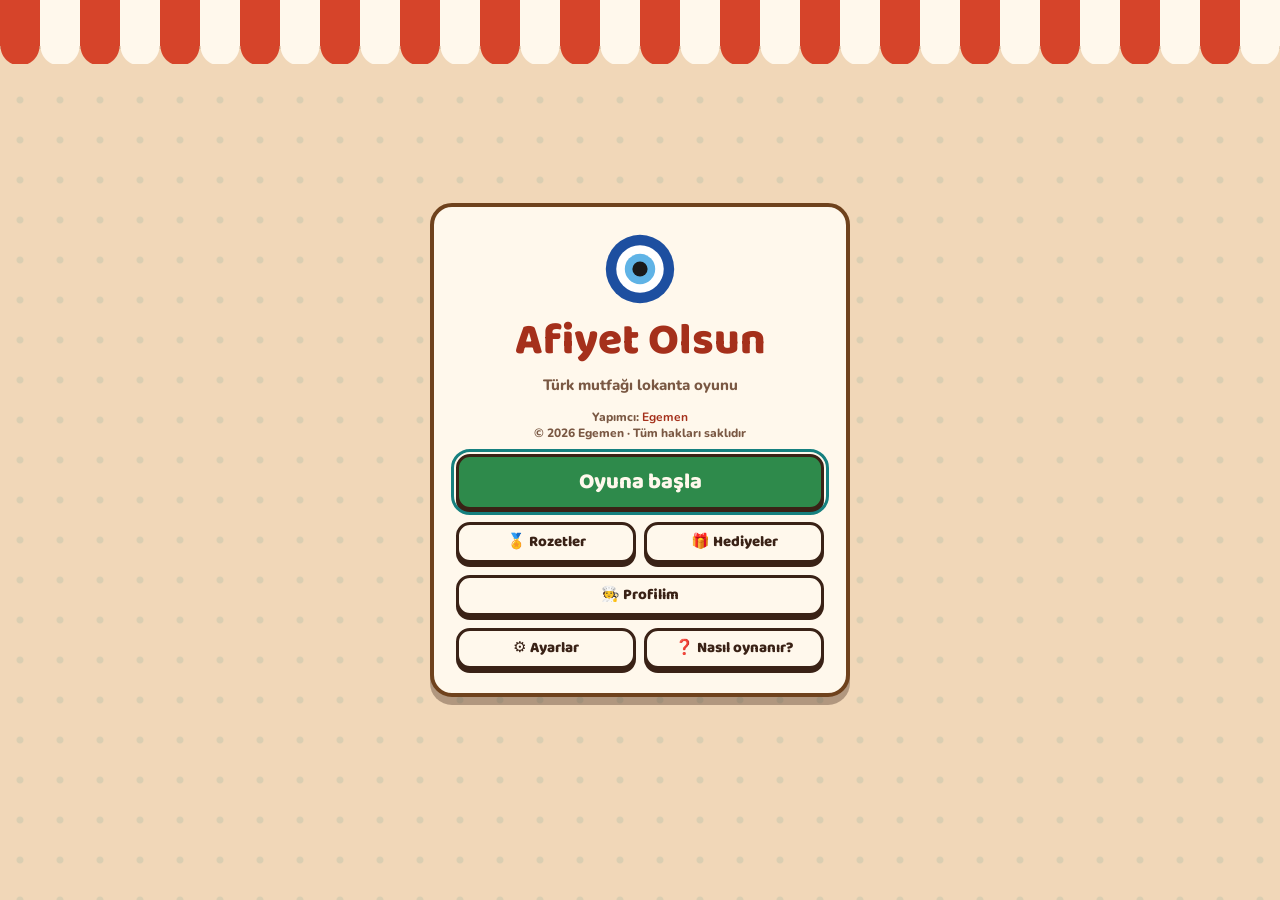
==== index.html @ ca268167 "Balık önce ızgarada, gerçekçi kurye süresi, fişte konan malzemenin üstü çizili, cama vuran yağmur - " ====
<!doctype html>
<html lang="tr"><head><meta charset="utf-8">
<meta name="viewport" content="width=device-width,initial-scale=1,viewport-fit=cover">
<meta name="theme-color" content="#6f421d">
<meta name="apple-mobile-web-app-capable" content="yes">
<meta name="mobile-web-app-capable" content="yes">
<meta name="apple-mobile-web-app-title" content="Afiyet Olsun">
<meta name="apple-mobile-web-app-status-bar-style" content="black-translucent">
<meta name="format-detection" content="telephone=no">
<link rel="manifest" href="manifest.webmanifest">
<link rel="icon" href="icon-192.png">
<link rel="apple-touch-icon" href="icon-512.png">
<script>if ('serviceWorker' in navigator && location.protocol === 'https:') addEventListener('load', () => navigator.serviceWorker.register('sw.js').catch(() => {}));</script>
<title>Afiyet Olsun</title>
<!-- Afiyet Olsun © 2026 Egemen (GitHub: MaelStoorm). Tüm hakları saklıdır. İzinsiz kopyalanamaz, değiştirilemez, yayınlanamaz. -->
<meta name="author" content="Egemen (MaelStoorm)">
<meta name="copyright" content="© 2026 Egemen (MaelStoorm). Tüm hakları saklıdır.">
<link rel="preconnect" href="https://fonts.googleapis.com">
<link rel="preconnect" href="https://fonts.gstatic.com" crossorigin>
<link href="https://fonts.googleapis.com/css2?family=Baloo+2:wght@600;700;800&family=Nunito:wght@600;700;800&display=swap" rel="stylesheet">
<style>
/* Layout: one shop column. HUD strip on top, the active scene (dükkan, mutfak, fırın) under it, a paper slip panel below the scene. One warm world, same in light and dark. */
:root{
  --bg:#f1d7b8;
  --paper:#fff8ec;
  --ink:#3a2216;
  --ink-soft:#7a5843;
  --tomato:#d6442a;
  --tomato-dark:#a5301b;
  --cini:#16807f;
  --cini-soft:#d6ecea;
  --wood:#a86a37;
  --wood-dark:#6f421d;
  --gold:#f2b134;
  --good:#2e8a4b;
  --line:#e6ceae;
  --display:"Baloo 2","Trebuchet MS",system-ui,sans-serif;
  --body:"Nunito",system-ui,-apple-system,"Segoe UI",sans-serif;
  color-scheme:light;
  --sat:env(safe-area-inset-top,0px);--sar:env(safe-area-inset-right,0px);--sab:env(safe-area-inset-bottom,0px);--sal:env(safe-area-inset-left,0px);
  --ih:calc(100vh - max(0px,var(--sab) - 6px) - max(0px,var(--sat) - 6px));
}
@supports (height:100dvh){:root{--ih:calc(100dvh - max(0px,var(--sab) - 6px) - max(0px,var(--sat) - 6px))}}
html,body{min-height:100%}
body{box-sizing:border-box;margin:0}
html{-webkit-text-size-adjust:100%;text-size-adjust:100%;touch-action:manipulation}
body{-webkit-tap-highlight-color:transparent;-webkit-user-select:none;user-select:none;-webkit-touch-callout:none;overscroll-behavior:none}
input,textarea{-webkit-user-select:text;user-select:text}
[hidden]{display:none!important}
body{
  background:var(--bg);
  background-image:radial-gradient(circle at 20px 20px, rgba(22,128,127,.10) 3px, transparent 4px);
  background-size:40px 40px;
  color:var(--ink);font-family:var(--body);font-size:15px;line-height:1.45;
  padding:max(14px,var(--sat)) max(16px,var(--sar)) max(32px,var(--sab)) max(16px,var(--sal));
}
.game{max-width:980px;margin:0 auto;display:flex;flex-direction:column;gap:12px}
button{font:inherit;color:inherit;cursor:pointer}
button:focus-visible{outline:3px solid var(--cini);outline-offset:2px}

/* HUD */
.hud{display:flex;flex-wrap:wrap;align-items:center;justify-content:space-between;gap:10px}
.brand{display:flex;align-items:center;gap:10px}
.brand svg{width:40px;height:40px;flex:none}
.brand h1{font-family:var(--display);font-weight:800;font-size:28px;line-height:1;margin:0;color:var(--tomato-dark);letter-spacing:.2px}
.brand small{display:block;font-size:12px;color:var(--ink-soft);font-weight:700;letter-spacing:.06em;text-transform:uppercase}
.stats{display:flex;flex-wrap:wrap;gap:8px}
.chip{background:var(--paper);border:2px solid var(--line);border-radius:999px;padding:4px 12px;font-weight:800;font-variant-numeric:tabular-nums;display:flex;gap:6px;align-items:baseline}
.chip span{font-size:11px;text-transform:uppercase;letter-spacing:.06em;color:var(--ink-soft)}
.chip.money b{color:var(--good)}
.chip.mute{cursor:pointer}
.chip.pat{align-items:center}
.chip.pat.off{visibility:hidden}
.chip.mute.off b{opacity:.35;text-decoration:line-through}
.pat-bar{display:inline-block;width:72px;height:12px;border-radius:99px;background:#ead7bd;border:2px solid var(--ink);overflow:hidden}
.pat-bar i{display:block;height:100%;width:100%;background:var(--good);transition:width .2s linear}
.chip.pat b{font-size:15px;line-height:1;display:flex;align-items:center}
.chip.pat b svg{width:22px;height:22px;display:block;filter:drop-shadow(0 1px 1px rgba(0,0,0,.25))}
.chip.pat.eta i.pat-bar{display:none}
.chip.pat.low{animation:shake .4s 2}
.decor-prev{width:100%;max-width:560px;aspect-ratio:16/9;display:block;border-radius:14px;border:3px solid var(--wood-dark);margin:0 auto 10px}
.upg.using{border-color:var(--cini);background:var(--cini-soft)}
.upg.using em{font-style:normal;color:var(--cini);font-weight:800}
.upg.trying{border-color:#e3a23b;background:#fff4d9}
.upg .acts{display:flex;gap:6px;flex-wrap:wrap}
.upg .acts .btn{font-size:14px;padding:7px 10px}
.decor-try{display:flex;flex-wrap:wrap;gap:8px;align-items:center;justify-content:center;max-width:560px;margin:-2px auto 12px;font-weight:800;text-align:center}
.decor-try[hidden]{display:none}
.decor-try .btn{font-size:15px;padding:8px 14px}
.decor-try span{flex-basis:100%}

/* Stage */
.stage{position:relative;width:100%;aspect-ratio:16/9;border-radius:18px;overflow:hidden;border:4px solid var(--wood-dark);background:#f4dcbc;box-shadow:0 6px 0 rgba(111,66,29,.25)}
.stage canvas{display:block;width:100%;height:100%}
.stage-wrap{position:relative}
.bubble{position:absolute;right:3%;top:12%;width:42%;background:var(--paper);border:3px solid var(--ink);border-radius:20px;padding:12px 16px;box-shadow:0 4px 0 rgba(58,34,22,.25)}
.bubble::before{content:"";position:absolute;left:-15px;top:38px;border:12px solid transparent;border-right-color:var(--ink);border-left:0}
.bubble::after{content:"";position:absolute;left:-10px;top:40px;border:10px solid transparent;border-right-color:var(--paper);border-left:0}
.bubble b{display:block;font-family:var(--display);font-size:14px;color:var(--cini);line-height:1.1}
.bubble p{margin:2px 0 0;font-size:clamp(14px,2vw,19px);font-weight:800;line-height:1.3;text-wrap:balance}
.bubble.pop{animation:pop .35s cubic-bezier(.2,1.6,.4,1)}
@keyframes pop{from{transform:scale(.6);opacity:0}to{transform:scale(1);opacity:1}}
.float{position:absolute;left:50%;top:48%;font-family:var(--display);font-weight:800;font-size:clamp(22px,4vw,40px);color:var(--good);text-shadow:0 2px 0 #fff;animation:rise 1.4s ease-out forwards;pointer-events:none}
@keyframes rise{from{transform:translate(-50%,0);opacity:1}to{transform:translate(-50%,-90px);opacity:0}}

/* Paper panel under a scene */
.panel{background:var(--paper);border:2px solid var(--line);border-radius:16px;padding:14px 16px;display:flex;flex-wrap:wrap;align-items:center;gap:12px 18px}
.panel p{margin:0;flex:1 1 260px;min-width:0;color:var(--ink-soft);font-weight:700}
.panel p strong{color:var(--ink)}
.btn{border:0;border-radius:14px;padding:12px 20px;font-family:var(--display);font-weight:800;font-size:18px;line-height:1;background:var(--paper);border:3px solid var(--ink);box-shadow:0 4px 0 var(--ink);transition:transform .08s}
.btn:active{transform:translateY(3px);box-shadow:0 1px 0 var(--ink)}
.btn.primary{background:var(--tomato);color:#fff8ec}
.btn.go{background:var(--good);color:#fff8ec}
.btn[disabled]{opacity:.45;cursor:default}
.btn.big{font-size:22px;padding:14px 26px}
.result{display:flex;flex-wrap:wrap;align-items:center;gap:10px 22px;flex:1 1 auto}
.stars{font-size:30px;letter-spacing:2px;color:var(--gold);text-shadow:0 2px 0 var(--wood-dark);line-height:1}
.stars i{font-style:normal;color:#e3cfb3;text-shadow:none}
.earn{display:flex;flex-direction:column;font-variant-numeric:tabular-nums}
.earn span{font-size:11px;text-transform:uppercase;letter-spacing:.06em;color:var(--ink-soft);font-weight:800}
.earn b{font-family:var(--display);font-size:24px;line-height:1;color:var(--good)}
.notes{margin:0;padding:0;list-style:none;flex:1 1 200px;min-width:0;font-weight:700;color:var(--ink-soft)}
.notes li::before{content:"• ";color:var(--tomato)}
.notes li.ok::before{content:"✓ ";color:var(--good)}

/* Kitchen */
.kitchen{display:grid;gap:14px;grid-template-columns:minmax(0,1fr) 300px;grid-template-areas:"board ticket" "board picker" "board actions";align-items:start}
.ticket{grid-area:ticket;background:#fffdf6;border-radius:6px;padding:12px 14px 14px;box-shadow:0 3px 0 rgba(58,34,22,.18);position:relative;transform:rotate(-1deg);border-top:8px solid var(--tomato)}
.ticket-head{display:flex;justify-content:space-between;gap:8px;font-size:12px;text-transform:uppercase;letter-spacing:.06em;color:var(--ink-soft);font-weight:800}
.ticket-dish{font-family:var(--display);font-weight:800;font-size:26px;line-height:1.1;margin:2px 0 6px}
.ticket ul{list-style:none;margin:0;padding:0;display:flex;flex-direction:column;gap:4px}
.ticket li{display:flex;justify-content:space-between;align-items:center;border-bottom:1px dashed var(--line);padding-bottom:3px;font-weight:800}
.ticket em{white-space:nowrap;font-style:normal;font-size:12px;text-transform:uppercase;letter-spacing:.06em;padding:1px 8px;border-radius:99px;background:var(--cini-soft);color:var(--cini)}
.ticket em.bol{background:var(--tomato);color:#fff8ec}
.picker{grid-area:picker;display:flex;flex-direction:column;gap:8px}
.picker h3{margin:0;font-family:var(--display);font-size:18px;line-height:1.1}
.dough-row{display:grid;grid-template-columns:repeat(3,minmax(0,1fr));gap:8px}
.bins{display:grid;grid-template-columns:repeat(auto-fill,minmax(84px,1fr));gap:8px}
.bin,.dough{background:#cfd6d8;border:3px solid #8f9ba0;border-radius:10px;padding:4px 4px 6px;display:flex;flex-direction:column;align-items:center;gap:2px;font-weight:800;font-size:13px;line-height:1.1;text-align:center;box-shadow:inset 0 -4px 0 rgba(0,0,0,.08)}
.dough{background:#f3e3c4;border-color:var(--wood)}
.bin canvas,.dough canvas{width:100%;height:auto;aspect-ratio:112/72;display:block}
.bin[aria-pressed="true"]{border-color:var(--tomato);background:#fde3d6;box-shadow:0 0 0 3px var(--tomato)}
.dough[disabled]{opacity:.4;cursor:default}
.dough small{display:block;font-size:11px;color:var(--ink-soft)}
.actions{grid-area:actions;display:flex;gap:10px;flex-wrap:wrap}
.actions .btn{flex:1 1 auto}
.board-wrap{grid-area:board;display:flex;flex-direction:column;align-items:center;gap:8px;min-width:0}
#board{width:100%;max-width:540px;aspect-ratio:1;touch-action:none;display:block;cursor:crosshair}
.hint{margin:0;text-align:center;font-weight:800;color:var(--ink-soft);min-height:1.4em}
.hint.flash{color:var(--tomato);animation:shake .35s}
@keyframes shake{25%{transform:translateX(-6px)}75%{transform:translateX(6px)}}

/* Oven */
.gauge-wrap{flex:1 1 320px;min-width:0;display:flex;flex-direction:column;gap:4px}
.gauge{position:relative;height:22px;border-radius:99px;border:3px solid var(--ink);background:linear-gradient(90deg,#f5e2b9 0 50%,#7cc576 50% 72%,#e59a3c 72% 86%,#6b3a1c 86% 100%)}
.needle{position:absolute;top:-9px;width:6px;height:34px;margin-left:-3px;background:var(--ink);border-radius:3px;left:0}
.gauge-labels{display:grid;grid-template-columns:auto minmax(0,1fr) auto;align-items:start;gap:6px;font-size:12px;line-height:1.15;font-weight:800;text-transform:uppercase;letter-spacing:.03em;color:var(--ink-soft)}
.gauge-labels span:nth-child(2){color:var(--good);text-align:center}
.gauge-labels span:nth-child(3){text-align:right}
.oven-tag{position:absolute;left:50%;top:6%;transform:translateX(-50%);background:var(--paper);border:3px solid var(--ink);border-radius:99px;padding:4px 16px;font-family:var(--display);font-weight:800;font-size:clamp(14px,2.4vw,22px);white-space:nowrap}

/* Day end */
#newDayBtn{position:sticky;bottom:8px;z-index:3}
.dayend{background:var(--paper);border:4px solid var(--wood-dark);border-radius:20px;padding:28px 22px;text-align:center;display:flex;flex-direction:column;align-items:center;gap:14px}
.dayend h2{font-family:var(--display);font-size:clamp(30px,5vw,44px);line-height:1;margin:0;color:var(--tomato-dark);text-wrap:balance}
.sum{display:grid;grid-template-columns:repeat(3,minmax(0,1fr));gap:10px;width:100%;max-width:560px}
@media (max-width:480px){.sum{grid-template-columns:repeat(2,minmax(0,1fr))}}
.sum div{border:2px dashed var(--line);border-radius:12px;padding:10px 6px}
.sum span{display:block;font-size:11px;text-transform:uppercase;letter-spacing:.06em;color:var(--ink-soft);font-weight:800}
.sum b{font-family:var(--display);font-size:26px;font-variant-numeric:tabular-nums}
.unlock{background:var(--cini-soft);color:var(--cini);font-weight:800;border-radius:12px;padding:8px 14px;margin:0}

.cut-info{margin:0;font-weight:800;color:var(--ink-soft)}
.cut-info b{font-family:var(--display);font-size:30px;color:var(--ink);display:block;line-height:1.1}
#cutC{width:100%;max-width:540px;aspect-ratio:1;touch-action:none;display:block;cursor:crosshair}
.ticket .quote{font-weight:800;font-style:italic;margin:0;color:var(--ink)}
.ticket .tag{display:inline-block;margin-top:6px;font-size:12px;font-weight:800;text-transform:uppercase;letter-spacing:.06em;color:var(--tomato-dark)}
.ticket .half{font-size:11px;color:var(--ink-soft);text-transform:uppercase;letter-spacing:.06em}
.shop-list{width:100%;max-width:640px;text-align:left}
.shop-list h3{font-family:var(--display);font-size:22px;margin:0 0 8px}
.upgrades{display:grid;grid-template-columns:repeat(auto-fill,minmax(180px,1fr));gap:10px}
.upg{background:#fffdf6;border:2px solid var(--line);border-radius:12px;padding:10px 12px;display:flex;flex-direction:column;gap:6px;text-align:left}
.upg b{font-family:var(--display);font-size:18px;line-height:1.1}
.upg span{font-size:13px;color:var(--ink-soft);font-weight:700;flex:1}
.upg .btn{font-size:15px;padding:8px 12px;align-self:flex-start}
.upg.owned{border-color:var(--good);background:#eef7ee}
.upg.owned em{font-style:normal;color:var(--good);font-weight:800}
.panel .ask{font-size:15px;padding:10px 14px}
.cost{color:var(--tomato-dark)!important}
.book-btn{align-self:flex-start}
.rep{width:100%;max-width:560px;text-align:left;display:flex;flex-direction:column;gap:4px}
.rep-head{display:flex;justify-content:space-between;font-weight:800}
.rep-head b{font-family:var(--display);font-size:22px;color:var(--good)}
.rep-bar{height:18px;border-radius:99px;background:#8f2a1f;border:3px solid var(--ink);overflow:hidden}
.rep-bar i{display:block;height:100%;width:50%;background:var(--good)}
.rep-legend{display:flex;justify-content:space-between;font-size:12px;font-weight:800;text-transform:uppercase;letter-spacing:.05em;color:var(--ink-soft)}
.rep p{margin:4px 0 0;font-weight:700}
.recipe-note{margin:0;font-weight:700;color:var(--ink-soft);font-size:14px}
.title-screen{position:fixed;inset:0;z-index:20;display:flex;align-items:center;justify-content:center;padding:16px;background:rgba(58,34,22,.6);backdrop-filter:blur(3px)}
.title-card{background:var(--paper);border:4px solid var(--wood-dark);border-radius:22px;max-width:420px;width:100%;max-height:92vh;overflow:auto;padding:24px 22px;display:flex;flex-direction:column;align-items:stretch;gap:12px;text-align:center;box-shadow:0 8px 0 rgba(58,34,22,.35)}
.title-card svg{width:76px;height:76px;margin:0 auto}
.title-card h1{font-family:var(--display);font-weight:800;font-size:44px;line-height:1;margin:0;color:var(--tomato-dark)}
.title-card .tag{margin:0;color:var(--ink-soft);font-weight:800}
.save-info{margin:0;font-weight:800;background:var(--cini-soft);color:var(--cini);border-radius:12px;padding:8px 12px}
.confirm{margin:0;font-weight:800;color:var(--tomato-dark);display:flex;flex-direction:column;gap:8px}
.confirm div{display:flex;gap:8px}.confirm .btn{flex:1}
.help{text-align:left;margin:0;padding-left:20px;font-weight:700;color:var(--ink-soft);display:flex;flex-direction:column;gap:6px}
.help b{color:var(--ink)}
.toast{position:fixed;left:50%;bottom:22px;transform:translateX(-50%);z-index:30;pointer-events:none;background:var(--ink);color:#fff8ec;font-weight:800;border-radius:99px;padding:10px 18px;box-shadow:0 4px 0 rgba(0,0,0,.2);animation:pop .3s}
.day-banner{position:fixed;inset:0;z-index:25;display:flex;flex-direction:column;align-items:center;justify-content:center;gap:8px;background:rgba(241,215,184,.92);text-align:center;padding:16px;animation:fadeout 1.9s forwards;cursor:pointer}
.day-banner b{font-family:var(--display);font-size:clamp(46px,10vw,80px);line-height:1;color:var(--tomato-dark)}
.day-banner span{font-weight:800;font-size:18px;color:var(--ink-soft);max-width:440px}
@keyframes fadeout{0%{opacity:0}12%{opacity:1}80%{opacity:1}100%{opacity:0}}
.coach-ring{position:fixed;z-index:15;border:4px solid var(--gold);border-radius:16px;box-shadow:0 0 0 4px rgba(58,34,22,.5),0 0 22px 6px rgba(242,193,78,.8);pointer-events:none;animation:ring 1.1s ease-in-out infinite;transition:all .2s}
@keyframes ring{50%{transform:scale(1.04)}}
.coach{position:fixed;z-index:16;left:50%;transform:translateX(-50%);width:min(440px,calc(100% - 32px));background:var(--paper);border:3px solid var(--ink);border-radius:18px;padding:12px 14px;box-shadow:0 5px 0 rgba(58,34,22,.3);display:flex;gap:12px;align-items:flex-start}
.coach .who{flex:none;width:44px;height:44px;border-radius:50%;background:var(--cini);color:#fff;display:grid;place-items:center;font-family:var(--display);font-weight:800;font-size:22px}
.coach p{margin:0 0 8px;font-weight:800;line-height:1.35}
.coach .row{display:flex;gap:8px;justify-content:flex-end}
.coach .btn{font-size:14px;padding:8px 12px}
.ovl{position:fixed;inset:0;z-index:22;display:flex;align-items:center;justify-content:center;padding:16px;background:rgba(58,34,22,.6)}
.ovl-card,.title-card,.morning,.panel{box-sizing:border-box}
.ovl-card{background:var(--paper);border:4px solid var(--wood-dark);border-radius:20px;max-width:520px;width:100%;max-height:90vh;overflow:auto;padding:20px;display:flex;flex-direction:column;gap:12px;text-align:center}
.ovl-card h2{font-family:var(--display);font-size:30px;line-height:1;margin:0;color:var(--tomato-dark)}
.ovl-card p{margin:0;font-weight:700;color:var(--ink-soft)}
.drinks{display:grid;grid-template-columns:repeat(4,minmax(0,1fr));gap:8px}
@media (max-width:420px){.drinks{grid-template-columns:repeat(2,minmax(0,1fr))}}
.drink{background:#e8f1f2;border:3px solid #8f9ba0;border-radius:12px;padding:6px 4px 8px;font-weight:800;display:flex;flex-direction:column;align-items:center;gap:2px}
.drink canvas{width:100%;height:auto;aspect-ratio:112/72}
.streak{display:grid;grid-template-columns:repeat(7,minmax(0,1fr));gap:6px}
.streak div{border:2px dashed var(--line);border-radius:10px;padding:6px 2px;font-weight:800;font-size:12px;color:var(--ink-soft);display:flex;flex-direction:column;gap:2px}
.streak div b{font-family:var(--display);font-size:14px;color:var(--ink);white-space:nowrap}
@media (max-width:420px){.streak{gap:3px}.streak div{font-size:10px;padding:5px 1px}.streak div b{font-size:12px}}
.streak div.got{background:#eef7ee;border:2px solid var(--good);color:var(--good)}
.streak div.now{background:#fff3cf;border:3px solid var(--gold);transform:scale(1.08)}
.badges{display:grid;grid-template-columns:repeat(auto-fill,minmax(130px,1fr));gap:8px;text-align:left}
.badge{border:2px solid var(--line);border-radius:12px;padding:8px 10px;display:flex;gap:8px;align-items:flex-start;background:#fffdf6}
.badge i{font-style:normal;font-size:26px;line-height:1}
.badge b{display:block;font-family:var(--display);font-size:15px;line-height:1.1}
.badge span{font-size:12px;font-weight:700;color:var(--ink-soft)}
.badge.locked{opacity:.45;filter:grayscale(1)}
.store-sec{text-align:left;display:flex;flex-direction:column;gap:8px}
.store-sec h3{font-family:var(--display);font-size:20px;margin:6px 0 0}
.store-item{display:flex;align-items:center;gap:10px;border:2px solid var(--line);border-radius:12px;padding:10px 12px;background:#fffdf6}
.store-item i{font-style:normal;font-size:28px}
.store-item div{flex:1;min-width:0}
.store-item b{display:block;font-family:var(--display);font-size:17px;line-height:1.1}
.store-item span{font-size:13px;font-weight:700;color:var(--ink-soft)}
.store-item .btn{font-size:14px;padding:8px 12px;white-space:nowrap}
.ad-box{background:#2f4a3a;color:#f6efe0;border-radius:14px;padding:26px 16px;display:flex;flex-direction:column;gap:8px;align-items:center}
.ad-box b{font-family:var(--display);font-size:24px}
.ad-count{font-family:var(--display);font-size:42px;color:var(--gold)}
.goal-line{margin:0;font-weight:800;color:var(--cini);background:var(--cini-soft);border-radius:12px;padding:8px 14px}
.title-row{display:flex;gap:8px}.title-row .btn{flex:1;font-size:15px;padding:10px 8px}
.book{position:fixed;inset:0;background:rgba(58,34,22,.55);display:flex;align-items:center;justify-content:center;padding:16px;z-index:10}
.book-card{background:var(--paper);border:4px solid var(--wood-dark);border-radius:18px;max-width:560px;width:100%;max-height:85vh;overflow:auto;padding:18px 20px;display:flex;flex-direction:column;gap:10px}
.book-card h2{font-family:var(--display);font-size:30px;line-height:1;margin:0;color:var(--tomato-dark)}
.book-card section{border-top:2px dashed var(--line);padding-top:8px}
.book-card h3{font-family:var(--display);font-size:20px;margin:0}
.book-card p{margin:2px 0;font-weight:700}
.book-card .how{color:var(--cini)}
.book-card .btn{align-self:flex-end}
@media (max-width:760px){
  .kitchen{grid-template-columns:minmax(0,1fr);grid-template-areas:"ticket" "picker" "board" "actions"}
  .ticket{transform:none}
  .ticket ul{flex-direction:row;flex-wrap:wrap;gap:6px 14px}
  .ticket li{border:0;gap:6px}
  .ticket-dish{font-size:22px}
  .bins{grid-template-columns:repeat(auto-fill,minmax(70px,1fr))}
}
@media (max-width:600px){
  .bubble{position:relative;right:auto;top:auto;width:auto;margin-top:14px}
  .bubble::before{left:40px;top:-15px;border:12px solid transparent;border-bottom-color:var(--ink);border-top:0}
  .bubble::after{left:42px;top:-10px;border:10px solid transparent;border-bottom-color:var(--paper);border-top:0}
  .brand h1{font-size:24px}
  .btn{font-size:16px;padding:11px 16px}
  .btn.big{font-size:19px}
}

/* Giriş ekranı */
.title-screen{background:var(--bg);background-image:radial-gradient(circle at 20px 20px, rgba(22,128,127,.10) 3px, transparent 4px);background-size:40px 40px;backdrop-filter:none;overflow:hidden}
.title-screen.over{background-color:rgba(58,34,22,.6);background-image:none;backdrop-filter:blur(3px)}
.title-screen.over .awning,.title-screen.over .floaty{display:none}
.awning{position:absolute;top:0;left:0;right:0;height:46px;background:repeating-linear-gradient(90deg,var(--tomato) 0 40px,#fff8ec 40px 80px);box-shadow:0 3px 0 rgba(58,34,22,.15)}
.awning::after{content:"";position:absolute;left:0;right:0;top:100%;height:18px;background:radial-gradient(circle at 20px 0,var(--tomato) 19px,transparent 20px) 0 0/80px 20px repeat-x,radial-gradient(circle at 60px 0,#fff8ec 19px,transparent 20px) 0 0/80px 20px repeat-x}
.floaty span{position:absolute;bottom:-60px;font-size:34px;opacity:.55;animation:floatUp 14s linear infinite}
@keyframes floatUp{from{transform:translateY(0) rotate(0)}to{transform:translateY(-120vh) rotate(40deg)}}
@keyframes bob{50%{transform:translateY(-6px) rotate(-6deg)}}
@keyframes cardIn{from{transform:translateY(24px) scale(.96);opacity:0}to{transform:none;opacity:1}}
.title-card{position:relative;animation:cardIn .45s cubic-bezier(.2,1.3,.4,1)}
.title-card svg{animation:bob 2.6s ease-in-out infinite}
.tc-head,.tc-body{display:flex;flex-direction:column;gap:12px}
/* Ayarlar */
.set-list{display:flex;flex-direction:column;gap:8px;text-align:left}
.set-row{display:flex;align-items:center;justify-content:space-between;gap:12px;border:2px solid var(--line);border-radius:12px;padding:10px 12px;background:#fffdf6}
.set-row.col{flex-wrap:wrap}
.set-row>span{display:flex;flex-direction:column;min-width:0}
.set-row b{font-family:var(--display);font-size:17px;line-height:1.15}
.set-row small{font-size:12px;font-weight:700;color:var(--ink-soft)}
.set-row input[type=range]{flex:0 1 180px;min-width:110px;accent-color:var(--tomato);height:28px}
.tog{flex:none;width:58px;height:32px;border-radius:99px;border:3px solid var(--ink);background:#ead7bd;position:relative;padding:0}
.tog::after{content:"";position:absolute;top:2px;left:2px;width:22px;height:22px;border-radius:50%;background:#fff8ec;border:2px solid var(--ink);transition:left .15s}
.tog[aria-checked="true"]{background:var(--good)}
.tog[aria-checked="true"]::after{left:26px}
.seg{display:flex;border:3px solid var(--ink);border-radius:12px;overflow:hidden;flex:1 1 220px;min-width:0;max-width:100%}
.set-row.col .seg{flex-basis:100%}
.seg button{min-width:0;white-space:nowrap}
.seg button{flex:1 1 auto;border:0;background:#fffdf6;padding:8px 6px;font-weight:800;font-size:14px}
.seg button+button{border-left:2px solid var(--ink)}
.seg button[aria-pressed="true"]{background:var(--tomato);color:#fff8ec}
.set-ver{font-size:12px}
.set-row .btn{font-size:14px;padding:8px 12px;white-space:nowrap}
.owner{margin:0;font-size:12px;font-weight:800;color:var(--ink-soft);line-height:1.4}
.owner b{color:var(--tomato-dark)}
/* Yatay telefon ekranı: her şey tek ekrana sığsın, sayfa kaymasın */
@media (orientation:landscape) and (max-height:600px){
  body{padding:max(6px,var(--sat)) max(12px,var(--sar)) max(6px,var(--sab)) max(12px,var(--sal))}
  .game{max-width:none;gap:6px}
  .hud{flex-wrap:nowrap;gap:8px}
  .brand{gap:6px}
  .brand svg{width:26px;height:26px}
  .brand h1{font-size:19px;white-space:nowrap}
  .brand small{display:none}
  .stats{flex-wrap:nowrap;gap:5px}
  .chip{padding:2px 9px;font-size:14px}
  .chip span{font-size:10px}
  .pat-bar{width:50px}
  #shop:not([hidden]),#oven:not([hidden]){display:grid;grid-template-columns:auto minmax(0,1fr);gap:10px;align-items:start}
  #shop .stage,#oven .stage{width:min(calc((var(--ih) - 62px) * 16 / 9),calc(100vw - 300px));border-width:3px}
  #shop .panel,#oven .panel{margin-top:0!important;flex-direction:column;flex-wrap:nowrap;align-items:stretch;gap:8px;padding:10px 12px;max-height:calc(var(--ih) - 62px);overflow:auto}
  .panel p,.gauge-wrap,.notes{flex:none}
  .result{flex-direction:column;align-items:flex-start;gap:6px}
  .stars{font-size:24px}
  .kitchen{grid-template-columns:auto minmax(0,1fr);grid-template-rows:auto minmax(0,1fr) auto;grid-template-areas:"board ticket" "board picker" "board actions";height:calc(var(--ih) - 58px);gap:6px 12px;align-items:stretch}
  .board-wrap{grid-row:1/4;gap:2px;justify-content:center;width:min(calc(var(--ih) - 104px),44vw)}
  #board,#cutC{width:100%;max-width:none}
  .ticket .recipe-note{font-size:13px;line-height:1.25;margin:0}
  .picker h3{display:none}
  .picker #bins,.picker #doughRow{margin-top:0!important}
  .book-btn{padding:6px 12px;font-size:14px;align-self:flex-start}
  .actions .btn{white-space:nowrap;padding:9px 10px}
  .picker{overflow:auto;min-height:0;gap:6px;padding:2px}
  .ticket{transform:none;padding:6px 10px 8px;border-top-width:6px}
  .ticket-dish{font-size:19px;margin:0 0 2px}
  .ticket ul{flex-direction:row;flex-wrap:wrap;gap:2px 12px}
  .ticket li{border:0;gap:6px;padding:0}
  .bins{grid-template-columns:repeat(auto-fill,minmax(66px,1fr));gap:5px}
  .bin,.dough{font-size:11px;padding:3px 3px 4px;border-width:2px}
  .btn{font-size:15px;padding:9px 14px}
  .btn.big{font-size:18px;padding:11px 18px}
  .actions{gap:6px;flex-wrap:nowrap}
  .hint{font-size:13px;min-height:1.2em;line-height:1.2}
  .bubble{padding:8px 12px;top:8%}
  .bubble p{font-size:15px}
  .title-screen,.ovl{padding:max(10px,var(--sat)) max(10px,var(--sar)) max(10px,var(--sab)) max(10px,var(--sal))}
  .title-card{max-width:780px;display:grid;grid-template-columns:minmax(0,.85fr) minmax(0,1.15fr);gap:10px 22px;align-items:center;padding:16px 20px;max-height:calc(var(--ih) - 20px)}
  .tc-head,.tc-body{gap:8px}
  .title-card h1{font-size:40px}
  .title-card svg{width:60px;height:60px}
  .title-card .btn.big{font-size:19px;padding:11px 18px}
  .awning{height:26px}
  .ovl-card{max-height:calc(var(--ih) - 20px);padding:14px;gap:8px}
  .set-list{display:grid;grid-template-columns:repeat(2,minmax(0,1fr))}
  .set-row>*{min-width:0}
  .seg button{font-size:13px;padding:8px 3px}
  .set-row.col{grid-column:span 1}
  .coach{width:min(400px,46vw);padding:10px 12px}
  .coach p{font-size:14px;margin-bottom:6px}
  .coach .who{width:34px;height:34px;font-size:18px}
  .dayend{padding:16px}
  .day-banner b{font-size:56px}
  .toast{top:auto;bottom:10px;left:max(12px,var(--sal));bottom:max(10px,var(--sab));transform:none;max-width:42vw;font-size:14px;padding:8px 14px;border-radius:14px}
  .dough-row{grid-template-columns:repeat(auto-fill,minmax(104px,1fr));gap:6px}
}
/* alçak yatay ekran (iPhone): mutfakta seçim alanına yer aç */
@media (orientation:landscape) and (max-height:440px){
  .ticket .gen-note{display:none}
  .book-btn{padding:4px 10px;font-size:13px}
  .dough canvas{max-height:50px}
}
/* dar yatay ekran (iPhone çentikli): üst şerit sığsın */
@media (orientation:landscape) and (max-height:600px) and (max-width:960px){
  .brand h1{display:none}
  .chip{padding:2px 7px;font-size:13px}
  .pat-bar{width:40px}
  .hud{gap:6px}
  .stats{gap:4px}
}
/* Yatay oyna uyarısı */
.rotate{display:none}
@media (orientation:portrait) and (max-width:600px){
  .want-land .rotate{display:flex;position:fixed;inset:0;z-index:60;flex-direction:column;align-items:center;justify-content:center;gap:16px;padding:24px;text-align:center;background:var(--bg);background-image:radial-gradient(circle at 20px 20px, rgba(22,128,127,.10) 3px, transparent 4px);background-size:40px 40px}
}
.rotate .phone{width:64px;height:104px;border:6px solid var(--ink);border-radius:14px;background:#fff8ec;position:relative;animation:turn 2.4s ease-in-out infinite}
.rotate .phone::after{content:"";position:absolute;bottom:6px;left:50%;width:16px;height:4px;margin-left:-8px;border-radius:2px;background:var(--ink)}
.rotate b{font-family:var(--display);font-size:28px;line-height:1.1;color:var(--tomato-dark)}
.rotate p{margin:0;font-weight:700;color:var(--ink-soft);max-width:300px}
@keyframes turn{0%,25%{transform:rotate(0)}55%,85%{transform:rotate(-90deg)}100%{transform:rotate(0)}}
@media (prefers-reduced-motion:reduce){.rotate .phone{animation:none;transform:rotate(-90deg)}}
/* Sabah hazırlığı */
.morning{background:var(--paper);border:4px solid var(--wood-dark);border-radius:20px;padding:16px;display:flex;flex-direction:column;gap:12px}
.m-head{display:flex;justify-content:space-between;align-items:flex-start;gap:10px}
.m-head h2{font-family:var(--display);font-size:clamp(26px,4vw,36px);line-height:1;margin:0;color:var(--tomato-dark)}
.m-head p{margin:6px 0 0;font-weight:700;color:var(--ink-soft)}
.m-clock{flex:none;font-family:var(--display);font-weight:800;font-size:18px;background:#fff3cf;border:2px solid var(--gold);border-radius:99px;padding:2px 12px;white-space:nowrap}
.m-grid{display:grid;grid-template-columns:repeat(auto-fill,minmax(170px,1fr));gap:10px}
.m-card{background:#fffdf6;border:2px solid var(--line);border-radius:14px;padding:10px;display:flex;flex-direction:column;gap:6px;text-align:center}
.m-card canvas{width:100%;height:auto;aspect-ratio:112/72;display:block;max-height:96px;object-fit:contain}
.m-card b{font-family:var(--display);font-size:18px;line-height:1.1}
.m-card span{font-size:13px;font-weight:700;color:var(--ink-soft)}
.m-card .btn{font-size:15px;padding:9px 10px}
.m-card.done{border-color:var(--good);background:#eef7ee}
.m-card .miss{color:var(--tomato-dark)}
.tea-bar{height:12px;border-radius:99px;background:#ead7bd;overflow:hidden;border:2px solid var(--ink)}
.tea-bar i{display:block;height:100%;width:0;background:#b5441a}
.m-stock{font-size:13px;font-weight:700;color:var(--ink-soft);display:flex;gap:6px;flex-wrap:wrap;align-items:baseline}
.m-stock b{font-family:var(--display);color:var(--ink);font-size:16px}
.m-stock em{font-style:normal;background:#fde3d6;color:var(--tomato-dark);border-radius:99px;padding:1px 8px}
.market-card{max-width:640px}
.mk-tabs{flex:none}
.mk-tabs button{font-size:13px;padding:8px 4px}
.mk-list{display:grid;grid-template-columns:repeat(auto-fill,minmax(140px,1fr));gap:8px;text-align:left}
.mk-item{border:2px solid var(--line);border-radius:12px;background:#fffdf6;padding:6px;display:flex;flex-direction:column;gap:3px}
.mk-item canvas{width:100%;height:auto;aspect-ratio:112/72}
.mk-item b{font-family:var(--display);font-size:15px;line-height:1.1}
.mk-item small{font-size:12px;font-weight:700;color:var(--ink-soft)}
.mk-item .btn{font-size:14px;padding:7px 8px;margin-top:2px}
.mk-item.low{border-color:var(--tomato);background:#fff3ee}
.mk-sug.mk-mine{background:#fff3dc;font-size:14px;gap:6px}
.mk-mine .btn{align-self:flex-start;font-size:14px;padding:7px 12px}
.mk-chip{border:2px solid var(--line);background:#fffdf6;border-radius:99px;padding:3px 9px;margin:2px 2px 0 0;font:inherit;font-size:13px;font-weight:800;color:var(--ink);cursor:pointer}
.mk-chip i{font-style:normal;color:var(--tomato-dark);margin-left:2px}
.mk-sug{background:var(--cini-soft);border-radius:12px;padding:10px;display:flex;flex-direction:column;gap:8px;text-align:left;font-weight:700}
.bin,.dough{position:relative}
.cnt{position:absolute;top:2px;right:2px;font-style:normal;font-size:11px;font-weight:800;background:var(--ink);color:#fff8ec;border-radius:99px;padding:0 6px;line-height:1.5}
.cnt.zero{background:var(--tomato)}
.bin.empty canvas,.jar.empty canvas{opacity:.35}
.dough.prep{background:#e6f2e0;border-color:var(--good)}
.rack{position:relative;perspective:700px;border-radius:12px;background:#6f421d;padding:8px;margin-top:8px;overflow:hidden}
.rack-in{display:grid;grid-template-columns:repeat(4,minmax(0,1fr));gap:6px;background:#4a2a12;border-radius:8px;padding:6px;box-shadow:inset 0 6px 10px rgba(0,0,0,.4)}
.rack .door{position:absolute;top:0;bottom:0;width:50%;background:repeating-linear-gradient(90deg,#b07440 0 12px,#9a5f30 12px 14px);border:3px solid #6f421d;transition:transform .6s cubic-bezier(.3,1.35,.5,1);pointer-events:none;backface-visibility:hidden}
.rack .door.l{left:0;transform-origin:left center;border-radius:12px 0 0 12px}
.rack .door.r{right:0;transform-origin:right center;border-radius:0 12px 12px 0}
.rack .door::after{content:"";position:absolute;top:calc(50% - 5px);width:10px;height:10px;border-radius:50%;background:#e3b23c}
.rack .door.l::after{right:8px}.rack .door.r::after{left:8px}
.rack.open .door.l{transform:rotateY(-110deg)}
.rack.open .door.r{transform:rotateY(110deg)}
.jar{background:transparent;border:0;padding:0;display:flex;flex-direction:column;align-items:center;font-weight:800;font-size:11px;color:#fff8ec;position:relative;border-radius:8px}
.jar canvas{width:100%;height:auto;aspect-ratio:112/72}
.jar:active{transform:scale(.94)}
.prep-c{width:100%;max-width:320px;aspect-ratio:16/9;margin:0 auto;display:block}
.news{width:100%;max-width:560px;background:#fbf6e8;border:2px solid var(--ink);border-radius:6px;padding:10px 14px;text-align:left;box-shadow:3px 3px 0 rgba(58,34,22,.2)}
.news b{display:block;font-family:var(--display);font-size:20px;line-height:1.15}
.news small{font-weight:800;color:var(--ink-soft);text-transform:uppercase;letter-spacing:.08em;font-size:11px}
.news p{margin:4px 0 0;font-weight:700}
.ticket .diet{display:inline-block;margin:2px 6px 4px 0;font-size:12px;font-weight:800;background:#e2f1dc;color:#2e6b2e;border-radius:99px;padding:1px 8px}
.ticket .chg{display:inline-block;margin:2px 6px 4px 0;background:var(--tomato);color:#fff8ec;border-radius:99px;padding:1px 8px;font-size:12px;font-weight:800;animation:shake .4s 2}
.txt{flex:1 1 160px;min-width:0;font:inherit;font-weight:800;font-size:17px;border:3px solid var(--ink);border-radius:10px;padding:8px 10px;background:#fff;color:var(--ink)}
.stage.quake{animation:quake .45s 3}
@keyframes quake{20%{transform:translate(-9px,3px) rotate(-1deg)}40%{transform:translate(8px,-3px) rotate(1deg)}60%{transform:translate(-6px,2px)}80%{transform:translate(5px,-1px)}}
.perk-lv{letter-spacing:2px;color:var(--gold);font-size:15px}
@media (max-width:520px){
  .morning{padding:12px;gap:10px}
  .m-head h2{font-size:24px}
  .m-clock{display:none}
  .m-head p{font-size:14px}
  .m-grid{grid-template-columns:1fr 1fr;gap:8px}
  .m-card{padding:8px;gap:4px}
  .m-card canvas{max-height:64px}
  .m-card b{font-size:16px}
  .m-card span{font-size:12px}
  .m-card .btn{font-size:13px;padding:7px 6px}
}
@media (orientation:landscape) and (max-height:600px){
  .morning{padding:10px 12px;gap:8px;max-height:calc(var(--ih) - 58px);overflow:auto}
  .m-grid{grid-template-columns:repeat(auto-fill,minmax(140px,1fr));gap:6px}
  .m-card{padding:6px;gap:4px}
  .m-card canvas{max-height:60px;width:auto;margin:0 auto}
  .m-head h2{font-size:24px}
  .m-head p{font-size:13px;margin-top:3px}
  .m-clock{display:none}
  .m-card b{font-size:16px}
  .m-card span{font-size:12px}
  .m-card .btn{font-size:13px;padding:6px 8px}
  .m-stock{font-size:12px}
  #openShopBtn{position:sticky;bottom:0;z-index:2;box-shadow:0 -6px 12px rgba(251,246,232,.95),0 4px 0 var(--ink)}
  .prep-c{max-width:170px}
  .news b{font-size:17px}
}
@media (prefers-reduced-motion:reduce){*{animation:none!important;transition:none!important}}
.intro-scr{position:fixed;inset:0;z-index:24;background:#140d08;display:flex;align-items:center;justify-content:center}
.intro-scr canvas{display:block;width:min(100vw,calc(100vh * 16 / 9));aspect-ratio:16/9;height:auto}
.intro-cap{position:absolute;left:50%;bottom:max(12px,var(--sab));transform:translateX(-50%);width:min(760px,calc(100% - 24px));display:flex;align-items:center;gap:14px;background:rgba(255,250,240,.95);border:3px solid #3a2216;border-radius:18px;padding:8px 10px 8px 16px;box-shadow:0 6px 0 rgba(58,34,22,.35)}
.intro-cap p{margin:0;flex:1;font-weight:800;font-size:clamp(13px,1.9vw,17px);line-height:1.3;color:#3a2216}
.intro-cap p.pop{animation:introIn .5s ease both}
@keyframes introIn{from{opacity:0;transform:translateY(6px)}to{opacity:1;transform:none}}
.intro-cap .btn{flex:none}
.intro-dots{position:absolute;top:-16px;left:18px;display:flex;gap:6px}
.intro-dots i{width:9px;height:9px;border-radius:50%;background:rgba(255,250,240,.45)}
.intro-dots i.on{background:#ffd66e}
.intro-skip{position:absolute;top:max(12px,var(--sat));right:max(12px,var(--sar));background:rgba(20,12,6,.55);color:#fffaf0;border:2px solid rgba(255,250,240,.6);border-radius:999px;padding:6px 16px;font:800 14px Nunito,sans-serif;cursor:pointer}
.ticket .done,.ticket li.done span,.ticket li.done em{text-decoration:line-through;text-decoration-thickness:2px;opacity:.5}
</style>

<div class="game">
  <header class="hud">
    <div class="brand">
      <svg viewBox="0 0 40 40" aria-hidden="true"><circle cx="20" cy="20" r="18" fill="#1d4fa0"/><circle cx="20" cy="20" r="12.5" fill="#fff"/><circle cx="20" cy="20" r="8" fill="#5fb3e6"/><circle cx="20" cy="20" r="4" fill="#1a1a1a"/></svg>
      <div><h1>Afiyet Olsun</h1><small>Lokanta oyunu</small></div>
    </div>
    <div class="stats">
      <div class="chip"><span>Gün</span><b id="hDay">1</b></div>
      <div class="chip"><span>Saat</span><b id="hClock">11:00</b></div>
      <div class="chip money"><span>Kasa</span><b id="hMoney">0₺</b></div>
      <div class="chip"><span>Ün</span><b id="hRep">50</b></div>
      <div class="chip pat off" id="patChip" title="Müşterinin sabrı"><span>Sabır</span><i class="pat-bar"><i id="patFill"></i></i><b id="patFace"></b></div>
      <button class="chip mute" id="menuBtn" type="button" aria-label="Menü" title="Menü"><b>☰</b></button>
      <button class="chip mute" id="muteBtn" type="button" aria-label="Sesi kapat" title="Ses"><b id="hMute">🔊</b></button>
      <button class="chip mute" id="musicBtn" type="button" aria-label="Müziği kapat" title="Müzik"><b id="hMusic">🎵</b></button>
    </div>
  </header>

  <section id="shop">
    <div class="stage-wrap">
      <div class="stage" id="stage">
        <canvas id="stageC" aria-label="Dükkan: müşteri tezgahta"></canvas>
      </div>
      <div class="bubble" id="bubble" hidden><b id="bubName"></b><p id="bubText"></p></div>
    </div>
    <div class="panel" id="panel" style="margin-top:12px"></div>
  </section>

  <section id="morning" hidden>
    <div class="morning">
      <div class="m-head"><div><h2 id="mTitle">Günaydın usta!</h2><p id="mNote"></p></div><span class="m-clock" id="mWx">☀️ Güneşli</span></div>
      <div class="m-grid" id="mGrid"></div>
      <div class="m-stock" id="mStock"></div>
      <button class="btn go big" id="openShopBtn" type="button">🔔 Dükkanı aç</button>
    </div>
  </section>

  <section id="kitchen" hidden>
    <div class="kitchen">
      <div class="ticket" id="ticket"></div>
      <div class="picker">
        <button class="btn ask book-btn" id="bookBtn" type="button">Tarif defteri</button>
        <div id="doughPick">
          <h3>1. Ne hazırlıyorsun?</h3>
          <div class="dough-row" id="doughRow" style="margin-top:8px"></div>
        </div>
        <div id="binPick" hidden>
          <h3 id="binTitle">2. Malzemeleri ekle</h3>
          <div class="bins" id="bins" style="margin-top:8px"></div>
          <div class="rack" id="rack" hidden><div class="rack-in" id="rackIn"></div><i class="door l"></i><i class="door r"></i></div>
        </div>
      </div>
      <div class="board-wrap">
        <canvas id="board" aria-label="Hamur tahtası"></canvas>
        <p class="hint" id="hint">Önce hamuru seç.</p>
      </div>
      <div class="actions">
        <button class="btn" id="prepBackBtn" type="button" hidden>Sabaha dön</button>
        <button class="btn" id="resetBtn" type="button">Baştan başla</button>
        <button class="btn" id="undoBtn" type="button" hidden>Geri al</button>
        <button class="btn primary" id="bakeBtn" type="button">Fırına ver</button>
      </div>
    </div>
  </section>

  <section id="oven" hidden>
    <div class="stage">
      <canvas id="ovenC" aria-label="Taş fırın"></canvas>
      <div class="oven-tag" id="ovenTag">Pişiyor…</div>
    </div>
    <div class="panel" style="margin-top:12px">
      <div class="gauge-wrap">
        <div class="gauge"><div class="needle" id="needle"></div></div>
        <div class="gauge-labels"><span id="gl1">Çiğ</span><span>Tam kıvamında</span><span id="gl3">Yanık</span></div>
      </div>
      <button class="btn primary big" id="pullBtn" type="button">Fırından çıkar</button>
    </div>
  </section>

  <section id="cut" hidden>
    <div class="kitchen">
      <div class="ticket" id="ticket2"></div>
      <div class="picker">
        <h3 id="cutTitle">3. Dilimle</h3>
        <p class="cut-info" id="cutInfo"></p>
      </div>
      <div class="board-wrap">
        <canvas id="cutC" aria-label="Kesme tahtası"></canvas>
        <p class="hint" id="cutHint">Bıçakla kesmek için parmağını hamurun bir ucundan öbür ucuna sürükle.</p>
      </div>
      <div class="actions">
        <button class="btn" id="undoCutBtn" type="button">Son kesiği geri al</button>
        <button class="btn primary" id="serveBtn" type="button">Servis et</button>
      </div>
    </div>
  </section>

  <section id="dayend" hidden>
    <div class="dayend">
      <h2 id="deTitle">1. gün bitti!</h2>
      <div class="sum">
        <div><span>Müşteri</span><b id="deServed">0</b></div>
        <div><span>Gelir</span><b id="deEarn">0₺</b></div>
        <div><span>Market</span><b id="deCost">0₺</b></div>
        <div><span>Ortalama</span><b id="deStars">0★</b></div>
        <div><span>Bugünkü kâr</span><b id="deProfit">0₺</b></div>
        <div><span>Kasa</span><b id="deMoney">0₺</b></div>
      </div>
      <div class="rep" id="deRepBox" hidden>
        <div class="rep-head"><span>Mahalle kimi tutuyor?</span><b id="deRep">%50</b></div>
        <div class="rep-bar"><i id="deRepBar"></i></div>
        <div class="rep-legend"><span>Sen</span><span>Kebapçı Kâmil</span></div>
        <p id="deRival"></p>
      </div>
      <div class="news" id="deNews" hidden></div>
      <p class="goal-line" id="deGoal" hidden></p>
      <button class="btn" id="deAdBtn" type="button" hidden>🎁 Hediye: bugünkü kârı 2 katına çıkar</button>
      <p class="unlock" id="deUnlock" hidden></p>
      <div class="shop-list">
        <h3>Ustalıklar</h3>
        <p class="recipe-note" style="margin-bottom:8px">Seviye atladıkça işin kolaylaşır.</p>
        <div id="perks" class="upgrades"></div>
      </div>
      <div class="shop-list">
        <h3>Dükkanı geliştir</h3>
        <div id="upgrades" class="upgrades"></div>
      </div>
      <div class="shop-list">
        <h3>Dükkanı süsle</h3>
        <p class="recipe-note" style="margin-bottom:8px">Bir süsü almadan önce "Dene"ye bas, dükkanda nasıl durduğuna bak. Güzel bir dükkanda müşteriler daha sabırlı bekler.</p>
        <canvas class="decor-prev" id="decorPrev" aria-label="Dükkanın görünümü"></canvas>
        <div class="decor-try" id="decorTry" hidden><span id="decorTryName"></span><button class="btn go" id="decorTryBuy" type="button"></button><button class="btn" id="decorTryOff" type="button">Vazgeç</button></div>
        <div id="decor" class="upgrades"></div>
      </div>
      <button class="btn go big" id="newDayBtn" type="button">Yeni güne başla</button>
    </div>
  </section>
</div>

<div class="intro-scr" id="introScr" hidden>
  <canvas id="introC" aria-label="Açılış sahnesi"></canvas>
  <button class="intro-skip" id="introSkip" type="button">Geç ›</button>
  <div class="intro-cap"><div class="intro-dots" id="introDots"></div><p id="introTxt"></p><button class="btn go" id="introNext" type="button">Devam</button></div>
</div>
<div class="title-screen" id="titleScr" hidden>
  <div class="awning" aria-hidden="true"></div>
  <div class="floaty" aria-hidden="true"><span style="left:6%;animation-delay:-2s">🥙</span><span style="left:22%;animation-delay:-9s">🍲</span><span style="left:41%;animation-delay:-5s">🫖</span><span style="left:63%;animation-delay:-12s">🥟</span><span style="left:80%;animation-delay:-1s">🍮</span><span style="left:92%;animation-delay:-7s">🧅</span></div>
  <div class="title-card" role="dialog" aria-labelledby="ttl">
  <div class="tc-head">
    <svg viewBox="0 0 40 40" aria-hidden="true"><circle cx="20" cy="20" r="18" fill="#1d4fa0"/><circle cx="20" cy="20" r="12.5" fill="#fff"/><circle cx="20" cy="20" r="8" fill="#5fb3e6"/><circle cx="20" cy="20" r="4" fill="#1a1a1a"/></svg>
    <h1 id="ttl">Afiyet Olsun</h1>
    <p class="tag">Türk mutfağı lokanta oyunu</p>
    <p class="save-info" id="saveInfo" hidden></p>
    <p class="owner">Yapımcı: <b>Egemen</b><br>© 2026 Egemen · Tüm hakları saklıdır</p>
  </div><div class="tc-body">
    <button class="btn go big" id="contBtn" type="button">Devam et</button>
    <button class="btn primary big" id="newBtn" type="button">Yeni oyun</button>
    <div class="confirm" id="newConfirm" hidden>
      Kayıtlı oyunun silinecek ve 1. günden başlayacaksın. Emin misin?
      <div><button class="btn" id="newNo" type="button">Vazgeç</button><button class="btn primary" id="newYes" type="button">Evet, sıfırla</button></div>
    </div>
    <div class="title-row"><button class="btn" id="badgeBtn" type="button">🏅 Rozetler</button><button class="btn" id="storeBtn" type="button">🎁 Hediyeler</button></div>
    <div class="title-row"><button class="btn" id="profBtn" type="button">🧑‍🍳 Profilim</button></div>
    <div class="title-row"><button class="btn" id="setBtn" type="button">⚙️ Ayarlar</button><button class="btn" id="helpBtn" type="button">❓ Nasıl oynanır?</button></div>
    <div id="helpBox" hidden>
      <ol class="help">
        <li><b>Sabah hazırlığı yap.</b> Marketten malzeme al, çayı demle, sarma ve börek gibi yemekleri hazırla, sonra dükkanı aç.</li>
        <li><b>Siparişi dinle.</b> Müşteri ne isterse fişte yazar. Vegan ve vejetaryen müşterilere dikkat!</li>
        <li><b>Doğru malzemeleri koy.</b> Bilmediğin yemekte mutfaktaki Tarif defterine bak.</li>
        <li><b>Pişir.</b> İbre yeşil bölgedeyken fırından ya da ocaktan al.</li>
        <li><b>Dilimle, sar ya da şekil ver,</b> sonra servis et.</li>
        <li><b>Müşteriyi bekletme.</b> Üstteki sabır çubuğu biterse memnuniyet düşer.</li>
        <li><b>Gün sonunda</b> kazandığınla dükkanı geliştir ve süsle.</li>
        <li><b>Oyun kendiliğinden kaydedilir.</b> Kapatıp açınca Devam et'e bas.</li>
      </ol>
      <button class="btn" id="tutAgainBtn" type="button" style="margin-top:10px;width:100%">Öğreticiyi tekrar oyna</button>
    </div>
  </div></div>
</div>
<div class="coach-ring" id="coachRing" hidden></div>
<div class="coach" id="coach" hidden role="status">
  <div class="who" aria-hidden="true">H</div>
  <div><p id="coachText"></p><div class="row"><button class="btn" id="coachSkip" type="button">Öğreticiyi geç</button><button class="btn go" id="coachOk" type="button" hidden>Anladım, başlayalım!</button></div></div>
</div>
<div class="toast" id="toast" hidden></div>
<div class="ovl" id="drinkScr" hidden><div class="ovl-card" role="dialog" aria-labelledby="drinkTtl">
  <h2 id="drinkTtl">Yanına içecek</h2><p id="drinkQ"></p><div class="drinks" id="drinkRow"></div>
</div></div>
<div class="ovl" id="setScr" hidden><div class="ovl-card" role="dialog" aria-labelledby="setTtl">
  <h2 id="setTtl">Ayarlar</h2>
  <div class="set-list">
    <label class="set-row"><span><b>🔔 Ses efektleri</b><small id="sSfxV"></small></span><input type="range" id="sSfx" min="0" max="100" step="5"></label>
    <label class="set-row"><span><b>🎵 Müzik</b><small id="sMusV"></small></span><input type="range" id="sMus" min="0" max="100" step="5"></label>
    <div class="set-row" id="sVibRow"><span><b>📳 Titreşim</b><small>Kasa, hata ve kesme anlarında</small></span><button class="tog" id="sVib" type="button" role="switch" aria-label="Titreşim"></button></div>
    <div class="set-row" id="sNotifRow"><span><b>⏰ Hatırlatmalar</b><small>Oynamadığında akşam bildirim gelsin</small></span><button class="tog" id="sNotif" type="button" role="switch" aria-label="Hatırlatmalar"></button></div>
    <div class="set-row col"><span><b>🎯 Zorluk</b><small id="sDiffNote"></small></span><div class="seg" id="sDiff"><button type="button" data-v="easy">Rahat</button><button type="button" data-v="normal">Normal</button><button type="button" data-v="hard">Usta</button></div></div>
    <div class="set-row" id="sAdPrivRow" hidden><span><b>📺 Reklam izinleri</b><small>Reklamlar için verdiğin izni değiştir</small></span><button class="btn" id="sAdPriv" type="button">Değiştir</button></div>
    <div class="set-row col" id="sOriRow"><span><b>📱 Ekran yönü</b><small>Telefonu çevirince ne olsun?</small></span><div class="seg" id="sOri"><button type="button" data-v="auto">Otomatik</button><button type="button" data-v="portrait">Dikey</button><button type="button" data-v="landscape">Yatay</button></div></div>
  </div>
  <div class="title-row"><button class="btn" id="sTut" type="button">🎓 Öğreticiyi tekrar oyna</button><button class="btn" id="sReset" type="button">🗑️ Kaydı sil</button></div>
  <div class="confirm" id="sResetConfirm" hidden>Bütün ilerlemen silinecek ve oyun 1. günden başlayacak. Emin misin?<div><button class="btn" id="sResetNo" type="button">Vazgeç</button><button class="btn primary" id="sResetYes" type="button">Evet, sil</button></div></div>
  <p class="set-ver">🔒 <span id="sPrivTxt">Oyun kişisel veri toplamaz; ilerlemen yalnızca bu cihazda saklanır.</span> <a href="https://maelstoorm.github.io/afiyet-olsun/gizlilik.html" target="_blank" rel="noopener">Gizlilik politikası</a></p>
  <p class="set-ver">Afiyet Olsun · sürüm 1.5.1<br>© 2026 Egemen (MaelStoorm) · Tüm hakları saklıdır.<br>İzinsiz kopyalanamaz ve yayınlanamaz.</p>
  <button class="btn go" id="setClose" type="button">Tamam</button>
</div></div>
<div class="ovl" id="rewardScr" hidden><div class="ovl-card" role="dialog" aria-labelledby="rwTtl">
  <h2 id="rwTtl">Günlük ödül</h2><p id="rwText"></p><div class="streak" id="rwStreak"></div>
  <button class="btn go big" id="rwTake" type="button">Al</button>
  <button class="btn" id="rwAd" type="button">🎁 Hediyeyle 2 katını al</button>
</div></div>
<div class="ovl" id="badgeScr" hidden><div class="ovl-card" role="dialog" aria-labelledby="bgTtl">
  <h2 id="bgTtl">Rozetler</h2><p id="bgStats"></p><div class="badges" id="bgList"></div>
  <button class="btn" id="bgClose" type="button">Kapat</button>
</div></div>
<div class="ovl" id="storeScr" hidden><div class="ovl-card" role="dialog" aria-labelledby="stTtl">
  <h2 id="stTtl">🎁 Hediyeler</h2><p>Kasa: <b id="stMoney">0₺</b></p><div id="stBody"></div>
  <button class="btn" id="stClose" type="button">Kapat</button>
</div></div>
<div class="ovl" id="adScr" hidden><div class="ovl-card" role="dialog" aria-labelledby="adTtl">
  <h2 id="adTtl">🎁 Hediye</h2>
  <div class="ad-box"><b id="adMsg">Hayriye Teyze hediyeni hazırlıyor</b><span id="adSub">Birkaç saniye bekle, hemen geliyor…</span><div class="ad-count" id="adCount">5</div></div>
  <button class="btn go big" id="adDone" type="button" disabled>Ödülü al</button>
  <button class="btn" id="adSkip" type="button">Kapat (ödül yok)</button>
</div></div>
<div class="rotate" id="rotateHint" role="dialog" aria-label="Telefonu yan çevir"><div class="phone"></div><b>Telefonu yan çevir</b><p>Afiyet Olsun yatay oynanır. Ekran dönmüyorsa telefonda otomatik döndürmeyi aç (iPhone'da Denetim Merkezi'nden yön kilidini kapat).</p><button class="btn" id="rotateNo" type="button">Dikey oynamak istiyorum</button></div>
<div class="ovl" id="marketScr" hidden><div class="ovl-card market-card" role="dialog" aria-labelledby="mkTtl">
  <h2 id="mkTtl">🛒 Market</h2><p>Kasa: <b id="mkMoney">0₺</b> · Fiyatlar paket başına.</p>
  <div class="mk-sug" id="mkSug"></div>
  <div class="mk-sug mk-mine" id="mkMine"></div>
  <div class="seg mk-tabs" id="mkTabs"></div>
  <div class="mk-list" id="mkList"></div>
  <button class="btn go" id="mkClose" type="button">Alışveriş tamam</button>
</div></div>
<div class="ovl" id="prepScr" hidden><div class="ovl-card" role="dialog" aria-labelledby="prTtl">
  <h2 id="prTtl">Hazır!</h2><canvas id="prepC" class="prep-c"></canvas><div class="stars" id="prStars"></div><p id="prText"></p><ul class="notes" id="prNotes" style="text-align:left"></ul>
  <button class="btn go big" id="prOk" type="button">Sabaha dön</button>
</div></div>
<div class="ovl" id="profScr" hidden><div class="ovl-card" role="dialog" aria-labelledby="pfTtl">
  <h2 id="pfTtl">Usta kim?</h2><p>Lokantanın sahibini tanıyalım.</p>
  <div class="set-list">
    <label class="set-row col"><span><b>Adın</b><small>Tabelada ve müşterilerin dilinde</small></span><input class="txt" id="pfName" maxlength="14" autocomplete="off" placeholder="Adını yaz"></label>
    <div class="set-row col"><span><b>Cinsiyet</b><small>Müşteriler sana nasıl seslensin?</small></span><div class="seg" id="pfG"><button type="button" data-v="k">Kadın</button><button type="button" data-v="e">Erkek</button><button type="button" data-v="x">Fark etmez</button></div></div>
    <label class="set-row col"><span><b>Yaşın</b><small id="pfAgeV"></small></span><input type="range" id="pfAge" min="8" max="80" step="1"></label>
  </div>
  <button class="btn go big" id="pfOk" type="button">Başlayalım</button>
</div></div>
<div class="day-banner" id="dayBanner" hidden><b id="dbDay"></b><span id="dbText"></span></div>

<div class="book" id="book" hidden>
  <div class="book-card" role="dialog" aria-labelledby="bookTitle">
    <h2 id="bookTitle">Tarif defteri</h2>
    <div id="bookBody"></div>
    <button class="btn" id="bookClose" type="button">Kapat</button>
  </div>
</div>

<script>
document.documentElement.lang = 'tr';
(() => {
const $ = s => document.querySelector(s);
const rnd = (a, b) => a + Math.random() * (b - a);
const pick = a => a[Math.floor(Math.random() * a.length)];
const clamp = (v, a, b) => Math.max(a, Math.min(b, v));
const shuffle = a => a.map(v => [Math.random(), v]).sort((x, y) => x[0] - y[0]).map(x => x[1]);
const cap = s => s.charAt(0).toLocaleUpperCase('tr') + s.slice(1);
const lower = s => s.toLocaleLowerCase('tr').replace(/\bantep/g, 'Antep');
const round5 = v => Math.round(v / 5) * 5;
function mulberry(seed) { return () => { seed |= 0; seed = seed + 0x6D2B79F5 | 0; let t = Math.imul(seed ^ seed >>> 15, 1 | seed); t = t + Math.imul(t ^ t >>> 7, 61 | t) ^ t; return ((t ^ t >>> 14) >>> 0) / 4294967296; }; }

const STORE = 'afiyet-olsun-v1';
const OPEN = 660;                      // 11:00
const GAME_MIN_PER_SEC = 60 / 45;      // 1 oyun saati = 45 saniye

// target: [normal'de en az, bol'da en az] parça · cost: parça/porsiyon başı ₺
const ING = {
  kiyma:    { name: 'Kıyma', label: 'Kıymalı harç', adj: 'kıymalı', spread: true, need: [0.45, 0.75], cost: 18 },
  kasar:    { name: 'Kaşar', adj: 'kaşarlı', target: [10, 20], spacing: 22, cost: .6 },
  sucuk:    { name: 'Sucuk', adj: 'sucuklu', target: [6, 12], spacing: 30, cost: 1.5 },
  pastirma: { name: 'Pastırma', adj: 'pastırmalı', target: [5, 10], spacing: 34, cost: 3, upg: 'pastirma' },
  yumurta:  { name: 'Yumurta', adj: 'yumurtalı', bolAdj: 'çift yumurtalı', target: [1, 2], spacing: 95, cost: 4 },
  peynir:   { name: 'Beyaz peynir', adj: 'peynirli', target: [8, 16], spacing: 24, cost: .6 },
  ispanak:  { name: 'Ispanak', adj: 'ıspanaklı', target: [8, 16], spacing: 26, cost: .4 },
  patates:  { name: 'Patates', adj: 'patatesli', target: [8, 16], spacing: 24, cost: .4 },
  maydanoz: { name: 'Maydanoz', adj: 'maydanozlu', target: [6, 12], spacing: 38, cost: .3 },
  domates:  { name: 'Domates', adj: 'domatesli', target: [5, 10], spacing: 42, cost: .8 },
  biber:    { name: 'Sivri biber', adj: 'acılı', bolAdj: 'çok acılı', target: [5, 10], spacing: 30, cost: .5 },
  // kase ve tepsi malzemeleri: her dokunuş bir porsiyon ekler
  bulgur:     { name: 'Bulgur', style: 'grain', colors: ['#d9b26a', '#c79a4e', '#e8c98a'], cost: 1, main: true, mix: [212, 170, 100] },
  pirinc:     { name: 'Pirinç', style: 'grain', colors: ['#fbf8ef', '#e6dfcc', '#f4efe2'], cost: 1, main: true, mix: [236, 230, 212] },
  salca:      { name: 'Salça', style: 'blob', colors: ['#c0301c'], cost: 1, mix: [190, 52, 30], mw: 2.5 },
  zeytinyagi: { name: 'Zeytinyağı', style: 'liquid', colors: ['rgba(176,164,40,.8)'], cost: 2, mix: [180, 165, 60], mw: .5 },
  yag:        { name: 'Sıvı yağ', style: 'liquid', colors: ['rgba(244,204,70,.75)'], cost: 1 },
  sut:        { name: 'Süt', style: 'liquid', colors: ['rgba(255,255,248,.95)'], cost: 1 },
  nar:        { name: 'Nar ekşisi', style: 'liquid', colors: ['rgba(92,20,28,.88)'], cost: 2, mix: [100, 30, 30] },
  yesilsogan: { name: 'Taze soğan', style: 'rings', colors: ['#5fae3e'], cost: .5, mix: [80, 150, 60], mw: .5 },
  sogan:      { name: 'Kuru soğan', style: 'dice', colors: ['#f4e9f1', '#c98fb4'], cost: .5 },
  nane:       { name: 'Nane', style: 'leaves', colors: ['#2f7a3a', '#4e9a50'], cost: .5, mix: [60, 120, 55], mw: .5 },
  limon:      { name: 'Limon', style: 'slice', colors: ['#f5d23a'], cost: 1 },
  pulbiber:   { name: 'Pul biber', style: 'dust', colors: ['#c8321e', '#e2552e'], cost: .5, mix: [200, 50, 30] },
  karabiber:  { name: 'Karabiber', style: 'dust', colors: ['#2a2420', '#4a403a'], cost: .5 },
  tarcin:     { name: 'Tarçın', style: 'dust', colors: ['#8a5428', '#a8693a'], cost: .5 },
  kusuzumu:   { name: 'Kuş üzümü', style: 'dice', colors: ['#3a1f2e', '#5a2f44'], cost: 1, small: true },
  fistik:     { name: 'Dolmalık fıstık', style: 'dice', colors: ['#f2e6c4', '#dccb98'], cost: 2, small: true },
  yufka:      { name: 'Yufka', style: 'sheet', cost: 3 },
};
// kase ve tepsideyken bazı malzemeler farklı görünür
const PSTYLE = {
  kiyma: { style: 'grain', colors: ['#8f3d1e', '#6b2711', '#a8492a'], mix: [140, 60, 30] },
  yumurta: { style: 'liquid', colors: ['rgba(245,168,30,.85)'] },
  maydanoz: { mix: [70, 140, 60], mw: .5 },
};
// kind: flat = hamur işi (fırın + kesme), bowl = kasede karıştır, tray = tepside fırın + kare kesme, sarma = harç + sar + tencere
// cut: 'radial' = merkezden geçen kesik 2 dilim, 'cross' = enine kesik +1 dilim, 'grid' = dikine × enine
const DISH = {
  lahmacun: { kind: 'flat', name: 'Lahmacun', price: 60, cost: 5, opts: ['maydanoz', 'domates', 'biber'], slices: 1, sliceOpts: [2, 4], cut: 'radial' },
  pide:     { kind: 'flat', name: 'Pide', price: 120, cost: 10, opts: ['kasar', 'sucuk', 'kiyma', 'yumurta', 'pastirma'], slices: 6, sliceOpts: [4, 8], cut: 'cross' },
  gozleme:  { kind: 'flat', name: 'Gözleme', price: 90, cost: 8, opts: ['peynir', 'ispanak', 'patates', 'kiyma'], slices: 4, sliceOpts: [2, 6], cut: 'cross', upg: 'sac' },
  kisir:    { kind: 'bowl', name: 'Kısır', base: 'Kısır kasesi', price: 50, cost: 2,
    variants: [
      { id: 'klasik', label: '', req: ['bulgur', 'salca', 'zeytinyagi', 'yesilsogan', 'maydanoz', 'nane', 'nar'], day: 1 },
      { id: 'acili', label: 'acılı', req: ['bulgur', 'salca', 'zeytinyagi', 'yesilsogan', 'maydanoz', 'nane', 'nar', 'pulbiber'], day: 1 },
    ], optional: ['pulbiber', 'limon'] },
  borek:    { kind: 'tray', name: 'Börek', base: 'Börek tepsisi', price: 100, cost: 4, slices: 9, sliceOpts: [4, 6, 12], cut: 'grid',
    variants: [
      { id: 'patatesli', label: 'patatesli', req: ['yufka', 'patates', 'sogan', 'sut', 'yag', 'yumurta'], day: 1 },
      { id: 'peynirli', label: 'peynirli', req: ['yufka', 'peynir', 'maydanoz', 'sut', 'yag', 'yumurta'], day: 2 },
      { id: 'ispanakli', label: 'ıspanaklı', req: ['yufka', 'ispanak', 'sogan', 'sut', 'yag', 'yumurta'], day: 2 },
    ], optional: ['karabiber', 'pulbiber'] },
  sarma:    { kind: 'sarma', name: 'Yaprak sarma', base: 'Sarma iç harcı', price: 80, cost: 4, count: 8, countOpts: [6, 10, 12],
    variants: [
      { id: 'zeytinyagli', label: 'zeytinyağlı', req: ['pirinc', 'sogan', 'zeytinyagi', 'nane', 'kusuzumu', 'fistik'], day: 1 },
      { id: 'etli', label: 'etli', req: ['pirinc', 'kiyma', 'sogan', 'salca', 'nane'], day: 2 },
    ], optional: ['karabiber', 'tarcin', 'limon', 'pulbiber'] },
};
const ING_FOR = { lahmacun: ['kiyma', 'maydanoz', 'domates', 'biber'], pide: ['kasar', 'sucuk', 'pastirma', 'kiyma', 'yumurta'], gozleme: ['peynir', 'ispanak', 'patates', 'kiyma'] };
const POOL = {
  bowl: ['bulgur', 'pirinc', 'salca', 'zeytinyagi', 'nar', 'yesilsogan', 'sogan', 'maydanoz', 'nane', 'limon', 'pulbiber', 'karabiber', 'tarcin', 'kusuzumu', 'fistik', 'kiyma'],
  tray: ['yufka', 'patates', 'sogan', 'peynir', 'ispanak', 'maydanoz', 'kiyma', 'sut', 'yag', 'yumurta', 'karabiber', 'pulbiber'],
};
Object.assign(ING, {
  un:       { name: 'Un', style: 'grain', colors: ['#fbfaf4', '#ebe5d6'], cost: .5, main: true, mix: [245, 238, 222] },
  tereyagi: { name: 'Tereyağı', style: 'blob', colors: ['#f7e08a'], cost: 2, mix: [245, 220, 140] },
  seker:    { name: 'Şeker', style: 'grain', colors: ['#ffffff', '#ecebe6'], cost: .5, mix: [250, 248, 240], mw: .5 },
  elma:     { name: 'Elma', style: 'dice', colors: ['#f6edc0', '#c9322a'], cost: 1, mix: [240, 225, 170] },
  ceviz:    { name: 'Ceviz', style: 'dice', colors: ['#9a6a3a', '#7a4f28'], cost: 2 },
  pudra:    { name: 'Pudra şekeri', style: 'dust', colors: ['#ffffff', '#f1f1ec'], cost: .5 },
  portakal: { name: 'Portakal', style: 'peel', colors: ['#f08a1c', '#f7a63c'], cost: 1.5, main: true, mix: [240, 140, 30] },
  su:       { name: 'Su', style: 'liquid', colors: ['rgba(150,200,235,.7)'], cost: 0 },
});
DISH.kurabiye = { kind: 'cookie', name: 'Elmalı kurabiye', base: 'Kurabiye hamuru', price: 70, cost: 2, count: 6, countOpts: [4, 8, 10], learn: 'kurabiye',
  variants: [
    { id: 'klasik', label: '', req: ['un', 'tereyagi', 'seker', 'yumurta', 'elma', 'tarcin'], day: 1 },
    { id: 'cevizli', label: 'cevizli', req: ['un', 'tereyagi', 'seker', 'yumurta', 'elma', 'tarcin', 'ceviz'], day: 1 },
  ], optional: ['ceviz', 'pudra'] };
DISH.recel = { kind: 'jam', name: 'Portakal reçeli', base: 'Reçel tenceresi', price: 90, cost: 3, learn: 'recel',
  variants: [{ id: 'klasik', label: '', req: ['portakal', 'seker', 'su', 'limon'], day: 1 }], optional: ['tarcin'] };
// mahallenin öbür teyzelerinin tarifleri
ING.irmik = { name: 'İrmik', style: 'grain', colors: ['#f2d88e', '#e6c36a', '#f8e6b0'], cost: 1, main: true, mix: [240, 214, 140], mw: 2 };
DISH.sutlac = { kind: 'jam', look: 'sutlac', name: 'Sütlaç', base: 'Sütlaç tenceresi', price: 60, cost: 2, learn: 'sutlac', teyze: 'Nazife Teyze',
  phrase: () => 'bir kase sütlaç', unit: '1 kase', labels: ['Sulu', 'Dibi tuttu'],
  gauge: ['Süt ısınıyor…', 'Pirinçler pişiyor…', 'Tam kıvamında, ocaktan al!', 'Fazla koyulaştı!', 'Dibi tutuyor!'],
  texts: ['Sütlaç sulu kalmış!', 'Pirinçler biraz diri.', 'Sütlaç fazla koyulaşmış.', 'Sütlacın dibi tutmuş!'],
  how: 'Pirinci azıcık suyla haşla, sütü ve şekeri ekle, karıştırarak koyulaştır. Kaseye dök, istersen üstüne tarçın.',
  variants: [{ id: 'klasik', label: '', req: ['pirinc', 'sut', 'seker', 'su'], day: 1 }], optional: ['tarcin'],
  pool: ['pirinc', 'bulgur', 'irmik', 'sut', 'su', 'seker', 'esmerseker', 'un', 'tereyagi', 'portakal', 'limon', 'ceviz', 'tarcin'] };
DISH.helva = { kind: 'jam', look: 'helva', name: 'İrmik helvası', base: 'Helva tenceresi', price: 70, cost: 2, learn: 'helva', teyze: 'Zehra Teyze',
  phrase: (o, V) => V.label ? `bir tabak ${V.label} irmik helvası` : 'bir tabak irmik helvası', unit: '1 tabak', labels: ['Çiğ', 'Yandı'],
  gauge: ['Tereyağı eriyor…', 'İrmik kavruluyor…', 'Pembeleşti, ocaktan al!', 'Fazla kavruluyor!', 'İrmik yanıyor!'],
  texts: ['İrmik çiğ kalmış!', 'Biraz daha kavrulsaydı.', 'Biraz fazla kavrulmuş.', 'Helva yanmış!'],
  how: 'Tereyağında irmiği pembeleşene kadar kavur, sütle şekeri ekle, irmik suyunu çekene kadar karıştır.',
  variants: [{ id: 'klasik', label: '', req: ['irmik', 'tereyagi', 'seker', 'sut'], day: 1 },
             { id: 'fistikli', label: 'fıstıklı', req: ['irmik', 'tereyagi', 'seker', 'sut', 'antep'], day: 1 }], optional: ['tarcin'],
  pool: ['irmik', 'un', 'pirinc', 'tereyagi', 'yag', 'seker', 'esmerseker', 'sut', 'su', 'antep', 'ceviz', 'fistik', 'portakal', 'tarcin'] };
Object.assign(ING, {
  mercimek: { name: 'Kırmızı mercimek', style: 'grain', colors: ['#e8823a', '#f09a50', '#d9702a'], cost: 1, main: true, mix: [235, 140, 60], mw: 2 },
  havuc:    { name: 'Havuç', style: 'dice', colors: ['#f07a1a', '#f59a40'], cost: .5, mix: [240, 130, 40] },
  yogurt:   { name: 'Yoğurt', style: 'blob', colors: ['#fbfaf5'], cost: 1.5 },
  sarimsak: { name: 'Sarımsak', style: 'dice', colors: ['#f6f2e4', '#e2d8bc'], cost: .5, small: true },
  patlican: { name: 'Patlıcan', style: 'eggplant', cost: 2, main: true },
});
DISH.mercimek = { kind: 'jam', look: 'soup', name: 'Mercimek çorbası', base: 'Çorba tenceresi', price: 45, cost: 2, day: 2,
  phrase: () => 'bir kase mercimek çorbası', unit: '1 kase', labels: ['Sulu', 'Dibi tuttu'],
  gauge: ['Kaynıyor…', 'Mercimekler pişiyor…', 'Tam kıvamında, ocaktan al!', 'Fazla koyulaştı!', 'Dibi tutuyor!'],
  texts: ['Çorba sulu kalmış!', 'Mercimekler biraz diri.', 'Çorba fazla koyulaşmış.', 'Çorbanın dibi tutmuş!'],
  how: 'Malzemeleri tencereye koy, mercimekler dağılana kadar pişir. İstersen limon ve pul biberle ver.',
  variants: [{ id: 'klasik', label: '', req: ['mercimek', 'sogan', 'havuc', 'salca', 'tereyagi', 'su'], day: 1 }], optional: ['patates', 'nane', 'pulbiber', 'limon'],
  pool: ['mercimek', 'bulgur', 'pirinc', 'sogan', 'havuc', 'patates', 'salca', 'tereyagi', 'su', 'sut', 'nane', 'pulbiber', 'limon', 'seker'] };
DISH.karniyarik = { kind: 'tray', noCut: true, name: 'Karnıyarık', base: 'Karnıyarık tepsisi', price: 110, cost: 3, day: 3,
  phrase: () => 'bir porsiyon karnıyarık', unit: '1 porsiyon',
  texts: ['Patlıcanlar çiğ kalmış!', 'Biraz diri kalmış.', 'Biraz fazla pişmiş.', 'Karnıyarık yanmış!'],
  how: 'Kızarmış patlıcanların karnını yar, içine kıymalı harcı doldur, fırında pişir.',
  variants: [{ id: 'klasik', label: '', req: ['patlican', 'kiyma', 'sogan', 'domates', 'biber', 'salca'], day: 1 }], optional: ['sarimsak', 'maydanoz', 'yag'],
  pool: ['patlican', 'patates', 'kiyma', 'sogan', 'sarimsak', 'domates', 'biber', 'salca', 'yag', 'peynir', 'maydanoz', 'yumurta'] };
DISH.manti = { kind: 'manti', name: 'Mantı', base: 'Mantı iç harcı', price: 110, cost: 4, day: 4, count: 12, countOpts: [8, 10],
  phrase: () => 'bir porsiyon mantı', unit: null,
  texts: ['Mantının hamuru çiğ kalmış!', 'Biraz diri kalmış.', 'Biraz fazla haşlanmış.', 'Mantılar dağılmış!'],
  gauge: ['Su kaynıyor…', 'Mantılar haşlanıyor…', 'Pişti, süzgece al!', 'Fazla haşlanıyor!', 'Mantılar dağılıyor!'], labels: ['Diri', 'Dağıldı'],
  how: 'İç harcı karıştır, hamur karelerine koyup kapat, kaynar suda haşla. Üstüne sarımsaklı yoğurt ve pul biberli tereyağı.',
  variants: [{ id: 'klasik', label: '', req: ['kiyma', 'sogan', 'karabiber', 'yogurt', 'sarimsak', 'tereyagi', 'pulbiber'], day: 1 }], optional: ['nane', 'salca'] };
Object.assign(ING, {
  kadayif: { name: 'Tel kadayıf', style: 'shreds', colors: ['#f0d58a', '#e2bf68', '#f7e3a8'], cost: 2, main: true, mix: [235, 200, 120] },
  serbet:  { name: 'Şerbet', style: 'liquid', colors: ['rgba(240,180,60,.75)'], cost: .5 },
  antep:   { name: 'Antep fıstığı', style: 'dice', colors: ['#6f9f35', '#93c04f'], cost: 2, small: true },
});
DISH.kunefe = { kind: 'tray', noCut: true, name: 'Künefe', base: 'Künefe tepsisi', price: 120, cost: 3, day: 5,
  phrase: () => 'bir porsiyon künefe', unit: '1 porsiyon',
  texts: ['Peyniri hiç erimemiş, künefe çiğ!', 'Biraz daha kızarsaydı.', 'Biraz fazla kızarmış.', 'Künefe yanmış!'],
  how: 'Tel kadayıfı tereyağıyla tepsiye ser, ortasına kaşar koy, fırında kızart. Üstüne şerbet dök, Antep fıstığı serp.',
  variants: [{ id: 'klasik', label: '', req: ['kadayif', 'kasar', 'tereyagi', 'serbet', 'antep'], day: 1 }], optional: [],
  pool: ['kadayif', 'yufka', 'kasar', 'peynir', 'tereyagi', 'serbet', 'antep', 'fistik', 'ceviz', 'seker', 'tarcin', 'su'] };
DISH.menemen = { kind: 'jam', look: 'pan', name: 'Menemen', base: 'Menemen sahanı', price: 70, cost: 2, day: 6,
  phrase: (o, V) => V.label ? `${V.label} bir menemen` : 'bir menemen', unit: '1 sahan', labels: ['Sulu', 'Kurudu'],
  gauge: ['Tereyağı eriyor…', 'Domatesler pişiyor…', 'Yumurtalar tam kıvamında, ocaktan al!', 'Yumurtalar kuruyor!', 'Dibi tutuyor!'],
  texts: ['Menemen sulu kalmış!', 'Yumurtalar biraz çiğ.', 'Yumurtalar kurumuş.', 'Menemenin dibi tutmuş!'],
  how: 'Sahanda tereyağını erit, sivri biberi ve domatesi pişir, yumurtaları kır. Soğanlı mı soğansız mı, müşteri ne derse!',
  variants: [{ id: 'sogansiz', label: 'soğansız', req: ['domates', 'biber', 'yumurta', 'tereyagi'], day: 1 },
             { id: 'soganli', label: 'soğanlı', req: ['domates', 'biber', 'yumurta', 'tereyagi', 'sogan'], day: 1 }],
  optional: ['pulbiber', 'karabiber', 'peynir'],
  pool: ['domates', 'biber', 'yumurta', 'tereyagi', 'sogan', 'pulbiber', 'karabiber', 'peynir', 'salca', 'patates', 'sut', 'maydanoz'] };
ING.tofu = { name: 'Tofu', style: 'dice', colors: ['#f8f4e6', '#e9e1c8'], cost: 1.5, mix: [240, 232, 210] };
DISH.tofumenemen = { kind: 'jam', look: 'pan', name: 'Tofulu menemen', base: 'Tofu sahanı', price: 75, cost: 2, day: 6,
  phrase: (o, V) => V.label ? `${V.label} bir tofulu menemen` : 'bir tofulu menemen', unit: '1 sahan', labels: ['Sulu', 'Kurudu'],
  gauge: ['Zeytinyağı ısınıyor…', 'Domatesler pişiyor…', 'Tofu tam kıvamında, ocaktan al!', 'Tofu kuruyor!', 'Dibi tutuyor!'],
  texts: ['Menemen sulu kalmış!', 'Tofu biraz çiğ kalmış.', 'Tofu kurumuş.', 'Menemenin dibi tutmuş!'],
  how: 'Sahanda zeytinyağını ısıt, sivri biberi ve domatesi pişir, tofuyu ufalayıp ekle. Yumurtasız, tamamen bitkisel bir menemen!',
  variants: [{ id: 'sogansiz', label: 'soğansız', req: ['domates', 'biber', 'tofu', 'zeytinyagi'], day: 1 },
             { id: 'soganli', label: 'soğanlı', req: ['domates', 'biber', 'tofu', 'zeytinyagi', 'sogan'], day: 1 }],
  optional: ['pulbiber', 'karabiber', 'kimyon'],
  pool: ['domates', 'biber', 'tofu', 'zeytinyagi', 'sogan', 'yumurta', 'tereyagi', 'peynir', 'pulbiber', 'karabiber', 'kimyon', 'salca', 'maydanoz'] };
const DRINKS = {
  ayran:    { name: 'Ayran', price: 15, ask: ['Yanında bir ayran da alayım.', 'Yanına köpüklü, beyaz, serin bir şey ver.'] },
  salgam:   { name: 'Şalgam', price: 15, ask: ['Yanında acılı bir şalgam olsun!', 'Yanına mor renkli, ekşi ve acı bir şey ver.'] },
  cay:      { name: 'Çay', price: 10, ask: ['Bir de çay alırım, ince belli bardakta.', 'Yanına tavşan kanı, demli bir şey ver.'] },
  limonata: { name: 'Limonata', price: 15, ask: ['Bir de limonata!', 'Yanına sarı, mayhoş, buzlu bir şey ver.'] },
};
// hangi yemeğin yanına hangi içecek gider; çorbanın yanına içecek değil ekmek istenir
const DRINK_FIT = {
  lahmacun: ['ayran', 'salgam'], pide: ['ayran', 'cay', 'salgam'], gozleme: ['cay', 'ayran'], balikekmek: ['salgam', 'ayran'],
  kisir: ['cay', 'limonata'], borek: ['cay', 'ayran'], sarma: ['ayran', 'limonata'], karniyarik: ['ayran'], imambayildi: ['ayran', 'limonata'],
  manti: ['ayran'], kunefe: ['cay'], menemen: ['cay'], tofumenemen: ['cay'], cigkofte: ['ayran', 'salgam'], coban: ['ayran', 'limonata'],
  humus: ['limonata', 'ayran'], mercimekkoftesi: ['cay', 'limonata', 'ayran'], ezme: ['ayran', 'salgam'], haydari: ['limonata', 'ayran'],
  kurabiye: ['cay'], recel: ['cay'], sutlac: ['cay'], helva: ['cay'], mercimek: [], mantarcorba: [], domatescorba: [],
};
// simitçi: sabah tablasından simit ve poğaça alınır, çayın yanına sorulur; akşama bayatlar
const PASTRY = {
  simit:  { name: 'Simit', price: 10, pack: [10, 30], ask: ['Yanına bir de simit alayım.', 'Yanına susamlı, halka gibi, çıtır bir şey ver.'] },
  pogaca: { name: 'Poğaça', price: 12, pack: [10, 35], ask: ['Yanına bir poğaça da olsun.', 'Yanına yumuşacık, peynirli, fırından bir şey ver.'] },
};
const pastryLeft = k => S.pastry && S.pastry.day === S.day ? S.pastry[k] || 0 : 0;
// telefonla mahalle siparişi: kurye sabah yemeğinden birkaç porsiyon paketletip götürür
const PHONE_PLACES = ['Köşedeki muhasebe ofisi', 'Karşıdaki kuaför', 'Mahalle muhtarlığı', 'Berber Ali Abi', 'Köşe eczanesi', 'Üst sokaktaki inşaat ekibi', 'İlkokulun öğretmenler odası'];
// İdil'in seramik atölyesinden hediyeler: ün arttıkça gelir, dükkanda durur
const GIFTS = [
  { id: 'kase', rep: 60, name: 'çini desenli seramik kase',
    lines: ['Selam! Bugün sipariş için gelmedim, sana bir şey getirdim.', 'Mahallede herkes dükkanını konuşuyor. Atölyede senin için çini desenli bir kase yaptım, fırından yeni çıktı!', 'Rafına koyarsın, müşterilerin de görür. Hayırlı işler!'] },
  { id: 'vazo', rep: 75, name: 'lacivert sırlı seramik vazo',
    lines: ['Yine ben! Ünün iyice yayıldı, atölyedeki herkes buradan bahsediyor.', 'Sana lacivert sırlı bir vazo yaptım. İçine Göksu papatya koydu, tezgaha çok yakışır!'] },
  { id: 'tabak', rep: 90, name: 'dükkanın adı yazılı duvar tabağı',
    lines: ['Duydum duydum, mahallenin bir numarası artık sensin!', 'Bunu kutlamak lazım. Atölyede kocaman bir duvar tabağı yaptım, üstünde dükkanının adı yazıyor.', 'Duvara as, gelen herkes görsün. Seninle gurur duyuyorum!'] },
];
const nextGift = () => GIFTS.find(g => !(S.gifts || []).includes(g.id));
const BREADS = {
  beyaz:   { name: 'Beyaz ekmek', price: 5, ask: ['Yanına beyaz ekmek olsun.', 'Yanına bembeyaz, yumuşacık bir dilim ver.'] },
  tahilli: { name: 'Tahıllı ekmek', price: 8, ask: ['Yanına tahıllı ekmek olsun lütfen.', 'Yanına içi tohumlu, kepekli bir dilim ver.'] },
};
POOL.garnish = ['yogurt', 'sarimsak', 'tereyagi', 'pulbiber', 'nane', 'salca', 'sut', 'limon', 'seker'];
POOL.sweet = ['un', 'tereyagi', 'seker', 'esmerseker', 'pudra', 'yumurta', 'sut', 'elma', 'havuc', 'patates', 'portakal', 'tarcin', 'ceviz', 'su', 'limon'];
Object.assign(ING, {
  mantar:     { name: 'Mantar', adj: 'mantarlı', target: [6, 12], spacing: 28, cost: .8 },
  kimyon:     { name: 'Kimyon', style: 'dust', colors: ['#a07a3a', '#86622a'], cost: .5 },
  esmerseker: { name: 'Esmer şeker', style: 'grain', colors: ['#a8692e', '#8f5524', '#c08040'], cost: .5, mix: [170, 110, 50], mw: .5 },
});
ING.sogan.style = 'onion'; ING.sogan.colors = ['#fbf3e6', '#c9a06a'];
DISH.pide.opts.push('mantar', 'domates', 'biber'); ING_FOR.pide.push('mantar', 'domates', 'biber');
DISH.gozleme.opts.push('mantar'); ING_FOR.gozleme.push('mantar');
// balık ekmek: Rıfat Amca'nın tarifi; yarım ekmeğe ızgara uskumru, ızgarada kızarır
Object.assign(ING, {
  balik: { name: 'Uskumru', label: 'Izgara uskumru', adj: 'balıklı', bolAdj: 'bol balıklı', target: [2, 3], spacing: 82, cost: 6, learn: 'balik' },
  marul: { name: 'Marul', adj: 'marullu', bolAdj: 'bol marullu', target: [3, 6], spacing: 46, cost: .5, learn: 'balik' },
});
Object.assign(ING.sogan, { adj: 'soğanlı', bolAdj: 'bol soğanlı', target: [4, 8], spacing: 30 });
Object.assign(ING.limon, { adj: 'limonlu', bolAdj: 'bol limonlu', target: [1, 3], spacing: 52 });
ING.sogan.label = 'Soğan';
DISH.gozleme.cook = 'sac';
DISH.balikekmek = { kind: 'flat', grillFirst: true, name: 'Balık ekmek', price: 80, cost: 7, opts: ['balik', 'marul', 'sogan', 'limon', 'maydanoz'], slices: 1, sliceOpts: [2], cut: 'cross',
  learn: 'balik', teyze: 'Rıfat Amca', cook: 'izgara', bread: true,
  texts: ['Balık çiğ kalmış!', 'Ekmek biraz soğuk kalmış.', 'Biraz fazla kızarmış.', 'Balık yanmış!'] };
ING_FOR.balikekmek = ['balik', 'marul', 'sogan', 'limon', 'maydanoz'];
DISH.kurabiye.name = 'Kurabiye';
DISH.kurabiye.variants = [
  { id: 'klasik', label: 'elmalı', req: ['un', 'tereyagi', 'seker', 'yumurta', 'elma', 'tarcin'], day: 1 },
  { id: 'cevizli', label: 'cevizli elmalı', req: ['un', 'tereyagi', 'seker', 'yumurta', 'elma', 'tarcin', 'ceviz'], day: 1 },
  { id: 'havuclu', label: 'havuçlu', req: ['un', 'tereyagi', 'esmerseker', 'yumurta', 'havuc', 'tarcin'], day: 1 },
];
DISH.kurabiye.optional = ['ceviz', 'pudra', 'sut'];
// mercimek çorbası tek tarif: yağı tereyağı da olur zeytinyağı da (vegan müşteri yalnızca zeytinyağlı tencereden alır)
DISH.mercimek.variants = [{ id: 'klasik', label: '', req: ['mercimek', 'sogan', 'havuc', 'salca', 'su'], day: 1 }];
DISH.mercimek.pool.push('zeytinyagi', 'kimyon'); DISH.mercimek.optional.push('tereyagi', 'zeytinyagi', 'kimyon');
DISH.mercimek.how = 'Mercimek, soğan, havuç ve salçayı tencereye koy, suyunu ekle. Tereyağı ya da zeytinyağıyla mercimekler dağılana kadar pişir. İstersen limon ve pul biberle ver.';
DISH.mercimek.soup = true;
Object.assign(PSTYLE, { mantar: { mix: [205, 180, 145], mw: 1 }, domates: { mix: [222, 72, 44], mw: 1.5 }, biber: { mix: [80, 150, 55], mw: .5 } });
DISH.mantarcorba = { kind: 'jam', look: 'soup', soup: true, name: 'Mantar çorbası', base: 'Çorba tenceresi', price: 40, cost: 2, day: 3,
  phrase: () => 'bir kase mantar çorbası', unit: '1 kase', labels: ['Sulu', 'Dibi tuttu'],
  gauge: ['Tereyağı eriyor…', 'Mantarlar pişiyor…', 'Tam kıvamında, ocaktan al!', 'Fazla koyulaştı!', 'Dibi tutuyor!'],
  texts: ['Çorba sulu kalmış!', 'Mantarlar biraz diri.', 'Çorba fazla koyulaşmış.', 'Çorbanın dibi tutmuş!'],
  how: 'Mantarları tereyağında sotele, unu ekleyip kavur. Sütü ve suyu azar azar ekleyip karıştırarak pişir. Üstüne karabiber ve maydanoz.',
  main: ['mantar'], variants: [{ id: 'klasik', label: '', req: ['mantar', 'tereyagi', 'un', 'sut', 'su'], day: 1 }], optional: ['sogan', 'sarimsak', 'karabiber', 'maydanoz', 'limon'],
  pool: ['mantar', 'patates', 'sogan', 'sarimsak', 'tereyagi', 'zeytinyagi', 'un', 'sut', 'su', 'pirinc', 'salca', 'karabiber', 'maydanoz', 'limon'] };
DISH.domatescorba = { kind: 'jam', look: 'soup', soup: true, name: 'Domates çorbası', base: 'Çorba tenceresi', price: 35, cost: 2, day: 4,
  phrase: () => 'bir kase domates çorbası', unit: '1 kase', labels: ['Sulu', 'Dibi tuttu'],
  gauge: ['Yağ ısınıyor…', 'Domatesler pişiyor…', 'Tam kıvamında, ocaktan al!', 'Fazla koyulaştı!', 'Dibi tutuyor!'],
  texts: ['Çorba sulu kalmış!', 'Domatesler biraz çiğ.', 'Çorba fazla koyulaşmış.', 'Çorbanın dibi tutmuş!'],
  how: 'Unu tereyağı ya da zeytinyağında kavur, salçayı ve rendelenmiş domatesi ekle. Suyunu koyup pişir. İstersen süt ve üstüne rendelenmiş kaşar.',
  main: ['domates'], variants: [{ id: 'klasik', label: '', req: ['domates', 'salca', 'un', 'su'], day: 1 }], optional: ['tereyagi', 'zeytinyagi', 'sut', 'kasar', 'sarimsak', 'karabiber', 'nane', 'pulbiber'],
  pool: ['domates', 'salca', 'biber', 'un', 'tereyagi', 'zeytinyagi', 'sut', 'kasar', 'sogan', 'sarimsak', 'havuc', 'su', 'pirinc', 'karabiber', 'nane', 'pulbiber'] };
DISH.cigkofte = { kind: 'bowl', name: 'Etsiz çiğ köfte', base: 'Çiğ köfte kasesi', price: 60, cost: 2,
  phrase: () => 'bir porsiyon etsiz çiğ köfte', unit: '1 porsiyon',
  how: 'Bulguru salça ve pul biberle iyice yoğur; soğan, sarımsak, nar ekşisi ve maydanozu ekle. İçinde et yok, tamamen bitkisel!',
  variants: [{ id: 'klasik', label: '', req: ['bulgur', 'salca', 'pulbiber', 'sogan', 'sarimsak', 'nar', 'maydanoz'], day: 1 }],
  optional: ['kimyon', 'karabiber', 'limon', 'zeytinyagi', 'yesilsogan'],
  pool: ['bulgur', 'pirinc', 'salca', 'nar', 'zeytinyagi', 'sogan', 'sarimsak', 'yesilsogan', 'maydanoz', 'limon', 'kiyma', 'pulbiber', 'karabiber', 'kimyon'] };
DISH.imambayildi = { kind: 'tray', noCut: true, name: 'İmam bayıldı', base: 'İmam bayıldı tepsisi', price: 55, cost: 3, day: 2,
  phrase: () => 'bir porsiyon imam bayıldı', unit: '1 porsiyon',
  texts: ['Patlıcanlar çiğ kalmış!', 'Biraz diri kalmış.', 'Biraz fazla pişmiş.', 'Patlıcanlar yanmış!'],
  how: 'Patlıcanların ortasını yar; zeytinyağında kavrulmuş soğan, sarımsak, domates ve biberi içine doldur, fırında pişir. İçinde et yok.',
  variants: [{ id: 'klasik', label: '', req: ['patlican', 'sogan', 'sarimsak', 'domates', 'biber', 'zeytinyagi'], day: 1 }], optional: ['maydanoz', 'karabiber'],
  pool: ['patlican', 'patates', 'kiyma', 'sogan', 'sarimsak', 'domates', 'biber', 'salca', 'zeytinyagi', 'yag', 'peynir', 'maydanoz'] };
DISH.sarma.price = 50; DISH.borek.price = 40; DISH.mercimek.price = 35; DISH.karniyarik.price = 70;
// vegan ve vejetaryen seçenekler
Object.assign(ING, {
  nohut:     { name: 'Nohut', style: 'peas', colors: ['#e9cd92', '#d8b676', '#f2dcab'], cost: 1, main: true, mix: [228, 200, 150] },
  tahin:     { name: 'Tahin', style: 'liquid', colors: ['rgba(190,150,96,.92)'], cost: 2, mix: [200, 165, 110], mw: 1.5 },
  salatalik: { name: 'Salatalık', style: 'cuke', colors: ['#3f7d2a', '#d7e9a8'], cost: .5, mix: [150, 190, 100], mw: .5 },
});
DISH.coban = { kind: 'bowl', toss: true, name: 'Çoban salatası', base: 'Salata kasesi', price: 40, cost: 2, day: 2,
  phrase: () => 'bir çoban salatası', unit: '1 kase',
  how: 'Domates, salatalık, sivri biber ve soğanı doğra, maydanozu ekle. Zeytinyağı ve limonla hafifçe karıştır. Tamamen bitkisel!',
  variants: [{ id: 'klasik', label: '', req: ['domates', 'salatalik', 'biber', 'sogan', 'maydanoz', 'zeytinyagi', 'limon'], day: 1 }],
  optional: ['nar', 'pulbiber', 'nane', 'karabiber'],
  pool: ['domates', 'salatalik', 'biber', 'sogan', 'yesilsogan', 'maydanoz', 'nane', 'zeytinyagi', 'limon', 'nar', 'peynir', 'patates', 'pulbiber', 'karabiber', 'kimyon'] };
DISH.humus = { kind: 'bowl', name: 'Humus', base: 'Humus kasesi', price: 50, cost: 2, day: 3,
  phrase: (o, V) => V.label ? `${V.label} bir humus` : 'bir kase humus', unit: '1 kase',
  how: 'Haşlanmış nohudu tahin, limon, sarımsak ve zeytinyağıyla pürüzsüz olana kadar ez. Tamamen bitkisel!',
  variants: [
    { id: 'klasik', label: '', req: ['nohut', 'tahin', 'limon', 'sarimsak', 'zeytinyagi'], day: 1 },
    { id: 'pulbiberli', label: 'pul biberli', req: ['nohut', 'tahin', 'limon', 'sarimsak', 'zeytinyagi', 'pulbiber'], day: 1 },
  ], optional: ['kimyon', 'maydanoz', 'pulbiber'],
  pool: ['nohut', 'mercimek', 'tahin', 'yogurt', 'limon', 'sarimsak', 'sogan', 'zeytinyagi', 'tereyagi', 'maydanoz', 'nane', 'pulbiber', 'kimyon', 'karabiber'] };
DISH.mercimekkoftesi = { kind: 'bowl', name: 'Mercimek köftesi', base: 'Köfte harcı kasesi', price: 55, cost: 2, day: 4,
  phrase: (o, V) => V.label ? `bir porsiyon ${V.label} mercimek köftesi` : 'bir porsiyon mercimek köftesi', unit: '1 porsiyon',
  how: 'Haşlanmış kırmızı mercimeği bulgurla karıştır; soğan, salça, zeytinyağı ve kimyonu ekle, taze soğan ve maydanozla yoğur. İçinde et yok!',
  variants: [
    { id: 'klasik', label: '', req: ['mercimek', 'bulgur', 'sogan', 'salca', 'zeytinyagi', 'kimyon', 'yesilsogan', 'maydanoz'], day: 1 },
    { id: 'acili', label: 'acılı', req: ['mercimek', 'bulgur', 'sogan', 'salca', 'zeytinyagi', 'kimyon', 'yesilsogan', 'maydanoz', 'pulbiber'], day: 1 },
  ], optional: ['limon', 'nar', 'pulbiber', 'karabiber'],
  pool: ['mercimek', 'bulgur', 'pirinc', 'sogan', 'salca', 'zeytinyagi', 'tereyagi', 'yesilsogan', 'maydanoz', 'nane', 'limon', 'nar', 'kiyma', 'yumurta', 'kimyon', 'pulbiber', 'karabiber'] };
DISH.kurabiye.variants.push({ id: 'tahinli', label: 'tahinli', req: ['un', 'tahin', 'seker', 'yag'], day: 3 });
DISH.kurabiye.optional.push('tarcin');
POOL.sweet.push('yag', 'tahin');
// mezeler
DISH.ezme = { kind: 'bowl', name: 'Acılı ezme', base: 'Ezme kasesi', price: 40, cost: 2, day: 3,
  phrase: () => 'bir kase acılı ezme', unit: '1 kase',
  how: 'Domatesi, sivri biberi, soğanı ve maydanozu ince ince kıy. Salça, pul biber, nar ekşisi ve zeytinyağıyla iyice ez. Tamamen bitkisel!',
  variants: [{ id: 'klasik', label: '', req: ['domates', 'biber', 'sogan', 'maydanoz', 'salca', 'pulbiber', 'nar', 'zeytinyagi'], day: 1 }],
  optional: ['sarimsak', 'limon', 'nane', 'kimyon', 'karabiber'],
  pool: ['domates', 'biber', 'salatalik', 'sogan', 'yesilsogan', 'sarimsak', 'maydanoz', 'nane', 'salca', 'nar', 'limon', 'zeytinyagi', 'yogurt', 'ceviz', 'pulbiber', 'kimyon', 'karabiber'] };
Object.assign(ING.yogurt, { mix: [246, 243, 232], mw: 3 }); // haydari kasede beyaz kalsın
DISH.haydari = { kind: 'bowl', name: 'Haydari', base: 'Meze kasesi', price: 40, cost: 2, day: 4,
  phrase: () => 'bir kase haydari', unit: '1 kase',
  how: 'Süzme yoğurdu ezilmiş sarımsakla karıştır, naneyi ekle. Üstüne zeytinyağı gezdir. İstersen pul biber serp.',
  variants: [{ id: 'klasik', label: '', req: ['yogurt', 'sarimsak', 'nane', 'zeytinyagi'], day: 1 }],
  optional: ['pulbiber', 'karabiber', 'maydanoz', 'limon', 'ceviz'],
  pool: ['yogurt', 'sut', 'peynir', 'sarimsak', 'nane', 'maydanoz', 'salatalik', 'zeytinyagi', 'tereyagi', 'limon', 'ceviz', 'pulbiber', 'karabiber', 'kimyon'] };
// sabah hazırlanan yemekler: tencere ya da tepsi bir kez yapılır, gün boyu porsiyon porsiyon satılır
const PREP = {
  sarma: { yield: d => Math.max(1, Math.floor(rolledCount(d) / 2)), unit: 'porsiyon', count: 12 },
  borek: { yield: d => clamp(slicesOf(d), 4, 12), unit: 'dilim', slices: 9 },
  mercimek: { yield: () => 8, unit: 'kase' },
  karniyarik: { yield: () => 6, unit: 'porsiyon' },
  imambayildi: { yield: () => 6, unit: 'porsiyon' },
  mantarcorba: { yield: () => 8, unit: 'kase' },
  domatescorba: { yield: () => 8, unit: 'kase' },
  helva: { yield: () => 6, unit: 'tabak' },
};
const isPrep = k => !!PREP[k];
// beslenme: vegan hiç hayvansal ürün yemez, vejetaryen et yemez
const MEAT = ['kiyma', 'sucuk', 'pastirma', 'balik'];
const ANIMAL = MEAT.concat(['kasar', 'peynir', 'yumurta', 'tereyagi', 'sut', 'yogurt']);
const dietBad = (diet, t) => diet === 'vegan' ? ANIMAL.includes(t) : diet === 'vejetaryen' ? MEAT.includes(t) : false;
const DIET_TAG = { vegan: '🌱 Vegan', vejetaryen: '🧀 Vejetaryen' };
const DIET_WORD = { vegan: 'vegan', vejetaryen: 'vejetaryen' };
// market: [reyon, birim, kaç porsiyon, fiyat, (ad)]
const MCATS = [['manav', '🥬 Manav'], ['kasap', '🥩 Kasap'], ['balikci', '🐟 Balıkçı'], ['sut', '🧀 Şarküteri'], ['bakkal', '🛒 Bakkal'], ['baharat', '🌶️ Aktar']];
const MARKET = {
  domates: ['manav', '1 kg', 8, 12], biber: ['manav', '500 g', 8, 8], maydanoz: ['manav', '1 demet', 8, 6], yesilsogan: ['manav', '1 demet', 6, 6],
  sogan: ['manav', '1 kg', 10, 8], sarimsak: ['manav', '2 baş', 10, 8], patates: ['manav', '1 kg', 8, 8], ispanak: ['manav', '1 bağ', 6, 10],
  patlican: ['manav', '1 kg', 6, 16], havuc: ['manav', '1 kg', 8, 8], limon: ['manav', '4 adet', 8, 8], elma: ['manav', '1 kg', 8, 12],
  portakal: ['manav', '1 kg', 6, 14], nane: ['manav', '1 demet', 8, 5], mantar: ['manav', '250 g', 6, 15],
  kiyma: ['kasap', '1 kg', 8, 90], sucuk: ['kasap', '250 g', 6, 30], pastirma: ['kasap', '200 g', 5, 45],
  kasar: ['sut', '500 g', 8, 35], peynir: ['sut', '500 g', 8, 30], yumurta: ['sut', '10 adet', 10, 25], tereyagi: ['sut', '250 g', 8, 25],
  sut: ['sut', '1 litre', 8, 12], yogurt: ['sut', '1 kg', 8, 18], tofu: ['sut', '400 g', 6, 30],
  beze: ['bakkal', '10 adet', 10, 30, 'Hamur bezesi'], caypaketi: ['bakkal', '1 paket (3 demlik)', 3, 15, 'Çay'],
  yufka: ['bakkal', '6 yaprak', 6, 18], bulgur: ['bakkal', '1 kg', 10, 12], pirinc: ['bakkal', '1 kg', 10, 14], mercimek: ['bakkal', '1 kg', 10, 14],
  un: ['bakkal', '2 kg', 12, 8], seker: ['bakkal', '1 kg', 12, 8], esmerseker: ['bakkal', '500 g', 8, 8], pudra: ['bakkal', '250 g', 8, 5],
  salca: ['bakkal', '1 kavanoz', 10, 14], zeytinyagi: ['bakkal', '1 litre', 10, 30], yag: ['bakkal', '1 litre', 12, 15], nar: ['bakkal', '1 şişe', 8, 18],
  irmik: ['bakkal', '500 g', 10, 12], kusuzumu: ['bakkal', '100 g', 8, 10], fistik: ['bakkal', '100 g', 8, 20], ceviz: ['bakkal', '250 g', 8, 20], kadayif: ['bakkal', '500 g', 6, 20],
  serbet: ['bakkal', '1 şişe', 8, 6], antep: ['bakkal', '100 g', 8, 25], nohut: ['bakkal', '1 kg', 10, 16], tahin: ['bakkal', '1 kavanoz', 10, 28],
  salatalik: ['manav', '1 kg', 8, 10], marul: ['manav', '1 adet', 6, 10],
  balik: ['balikci', '1 kasa', 6, 60], ekmek: ['bakkal', '6 yarım ekmek', 6, 18, 'Ekmek'],
  pulbiber: ['baharat', '1 paket', 20, 8], karabiber: ['baharat', '1 paket', 20, 8], tarcin: ['baharat', '1 paket', 20, 8], kimyon: ['baharat', '1 paket', 20, 8],
};
const mName = k => MARKET[k] && MARKET[k][4] || (ING[k] ? ING[k].name : k);
// balık ekmeğin ekmeği tarif öğrenilince markette çıkar
const mkOpen = k => ING[k] ? ingOpen(k) : k !== 'ekmek' || !!S.learned.balik;
const SPICES = ['pulbiber', 'karabiber', 'tarcin', 'kimyon'];


const UPG = [
  { id: 'sac', name: 'Gözleme sacı', price: 150, desc: 'Menüye gözleme eklenir.' },
  { id: 'pastirma', name: 'Kayseri pastırması', price: 200, desc: 'Pideye yeni malzeme: pastırma.' },
  { id: 'cay', name: 'Çay ocağı', price: 200, desc: 'Bekleyen müşteriye demlikten çay ikram edilir, memnuniyet artar.' },
  { id: 'mesai', name: 'Uzun mesai', price: 300, desc: 'Dükkan 19:00 yerine 21:00\'de kapanır.' },
  { id: 'masa', name: 'Masa ve sandalye', price: 350, desc: 'Müşteriler daha çok bahşiş bırakır.' },
];

// perkler: seviyeli geliştirmeler
const PERKS = [
  { id: 'firin', icon: '🔥', name: 'Taş fırın', desc: 'Fırın daha hızlı pişirir.', price: [150, 300, 500] },
  { id: 'ocak', icon: '🍲', name: 'Güçlü ocak', desc: 'Tencere ve sahan daha hızlı pişer.', price: [150, 300, 500] },
  { id: 'mikser', icon: '🥄', name: 'Mikser', desc: 'Karıştırmak ve yoğurmak çok daha kolay.', price: [120, 260] },
  { id: 'bicak', icon: '🔪', name: 'Usta bıçağı', desc: 'Kısa bir çizgi bile dümdüz bir kesik olur.', price: [180] },
  { id: 'toptanci', icon: '🧾', name: 'Toptancı kartı', desc: 'Market alışverişi %15 ucuz.', price: [250] },
  { id: 'bahsis', icon: '😊', name: 'Güler yüz', desc: 'Bahşişler her seviyede %25 artar.', price: [200, 400] },
  { id: 'buzdolabi', icon: '🧊', name: 'Buzdolabı', desc: 'Sabah hazırlıkları ertesi güne kalır, bozulmaz.', price: [300] },
];
const SPEED = [1, .77, .64, .54];

const DECOR = [
  { id: 'boya_krem', group: 'boya', name: 'Krem boya', price: 0, desc: 'Dükkanın ilk rengi.', wall: ['#f4dcbc', 'rgba(214,68,42,.07)'] },
  { id: 'boya_cini', group: 'boya', name: 'Çini mavisi boya', price: 80, desc: 'Duvarlar serin bir çini mavisine boyanır.', wall: ['#d3e8e4', 'rgba(22,128,127,.10)'] },
  { id: 'boya_nar', group: 'boya', name: 'Nar çiçeği boya', price: 80, desc: 'Duvarlar sıcak bir nar çiçeği rengine boyanır.', wall: ['#f6cfc2', 'rgba(180,45,35,.09)'] },
  { id: 'boya_fistik', group: 'boya', name: 'Fıstık yeşili boya', price: 80, desc: 'Duvarlar açık fıstık yeşiline boyanır.', wall: ['#e0eac6', 'rgba(90,130,40,.11)'] },
  { id: 'saksi', name: 'Sardunya saksıları', price: 60, desc: 'Pencerenin önüne kırmızı sardunyalar.' },
  { id: 'lamba', group: 'lamba', name: 'Mozaik lamba', price: 90, desc: 'Rengarenk camlı, ışıl ışıl bir lamba.' },
  { id: 'lamba_bakir', group: 'lamba', name: 'Bakır sarkıt lamba', price: 90, desc: 'Dövme bakırdan, sıcak ışıklı bir sarkıt lamba.' },
  { id: 'lamba_fener', group: 'lamba', name: 'Osmanlı feneri', price: 110, desc: 'Yıldız delikli pirinç fener, ışığı titrek.' },
  { id: 'lamba_hasir', group: 'lamba', name: 'Hasır lamba', price: 70, desc: 'El örgüsü hasırdan, yumuşak ışıklı bir lamba.' },
  { id: 'kilim', name: 'Tezgaha kilim', price: 100, desc: 'Tezgahın önüne el dokuması bir kilim.' },
  { id: 'tabela', name: 'Lokanta tabelası', price: 120, desc: 'Tentenin üstüne ahşap bir tabela.' },
  { id: 'bahce', name: 'Bahçe masaları', price: 150, desc: 'Dışarıya örtülü masalar kurulur, pencereden görünür.' },
];
const hasDecor = id => !!(S.decor && S.decor[id]);
const decorCount = () => DECOR.filter(d => d.price && hasDecor(d.id) && d.group !== 'lamba').length + (DECOR.some(d => d.group === 'lamba' && hasDecor(d.id)) ? 1 : 0);
const wallColors = () => (DECOR.find(d => d.id === S.decor.wall) || DECOR[0]).wall;

// ---------- state ----------
let S = { day: 1, money: 150, time: OPEN, upg: {}, dayServed: 0, dayEarn: 0, dayCost: 0, dayStars: 0, rep: 50, regulars: [], learned: {}, ev: {}, decor: {}, phase: 'morning', batches: [], cay: 0, perks: {} };
let hadSave = false;
try { const s = JSON.parse(localStorage.getItem(STORE) || 'null'); if (s) { Object.assign(S, s); hadSave = true; if (!s.phase) S.phase = s.dayServed > 0 ? 'open' : 'morning'; } } catch (e) {}
if (hadSave && S.tut === undefined && (S.day > 1 || S.dayServed > 0)) S.tut = true;
if (!S.upg) S.upg = {};
for (const [k, v] of [['regulars', []], ['learned', {}], ['ev', {}], ['decor', {}], ['badges', {}], ['mastered', {}], ['stats', { served: 0, five: 0, drinks: 0 }], ['boost', {}], ['ads', {}]]) if (!S[k]) S[k] = v;
if (typeof S.rep !== 'number') S.rep = 50;
if (typeof S.time !== 'number') S.time = OPEN;
function save() { try { localStorage.setItem(STORE, JSON.stringify(S)); } catch (e) {} }
const has = id => !!S.upg[id];
const perk = id => (S.perks && S.perks[id]) || 0;
if (!S.perks) S.perks = {};
if (S.upg.firin && !S.perks.firin) S.perks.firin = 1;
if (!Array.isArray(S.batches)) S.batches = [];
S.batches.forEach(b => { if (b.dish === 'mercimek') b.variant = 'klasik'; });
if (typeof S.cay !== 'number') S.cay = 0;
if (S.inv) delete S.inv.kpeynir;
if (!S.mkList || typeof S.mkList !== 'object') S.mkList = {};
if (!S.cat || typeof S.cat !== 'object') S.cat = { fed: 0, day: 0 };
const dishOpen = k => (!DISH[k].day || S.day >= DISH[k].day) && (!DISH[k].upg || has(DISH[k].upg)) && (!DISH[k].learn || !!S.learned[DISH[k].learn]);
const ingOpen = k => (!ING[k].upg || has(ING[k].upg)) && (!ING[k].learn || !!S.learned[ING[k].learn]);
const kindOf = k => DISH[k].kind;
// nerede pişer: [koy, al, pişerken, kitapta]
const COOK = { firin: ['Fırına ver', 'Fırından çıkar', 'Fırında…', 'Fırında'], sac: ['Saca koy', 'Sacdan al', 'Sacda…', 'Sacda'], izgara: ['Izgaraya koy', 'Izgaradan al', 'Izgarada…', 'Izgarada'] };
const cookOf = k => COOK[(k && DISH[k] && DISH[k].cook) || 'firin'];
const closeTime = () => has('mesai') ? 1260 : 1140;
// bugün açık yemeklerin ihtiyaç duyduğu malzemeler
function neededIngs() {
  const s = new Set(['caypaketi']);
  for (const k of Object.keys(DISH).filter(dishOpen)) {
    const D = DISH[k];
    if (D.kind === 'flat') { s.add(D.bread ? 'ekmek' : 'beze'); ING_FOR[k].filter(ingOpen).forEach(t => s.add(t)); }
    else D.variants.filter(v => v.day <= S.day).forEach(v => v.req.forEach(t => s.add(t)));
    if (D.kind === 'manti') ['yogurt', 'sarimsak', 'tereyagi', 'pulbiber'].forEach(t => s.add(t));
  }
  s.delete('su');
  return [...s].filter(k => MARKET[k]);
}
function starterInv() {
  const inv = {};
  for (const k of neededIngs()) inv[k] = MARKET[k][2] * (['beze', 'kiyma', 'maydanoz', 'kasar', 'bulgur'].includes(k) ? 2 : 1);
  for (const k of SPICES) inv[k] = inv[k] || MARKET[k][2];
  return inv;
}
if (!S.inv) S.inv = starterInv();
const stock = k => k === 'su' ? 99 : (S.inv[k] || 0);
const clockText = m => String(Math.floor(m / 60)).padStart(2, '0') + ':' + String(Math.floor(m % 60)).padStart(2, '0');

let phase = 'enter';       // enter | order | serve | leave
let cust = null, order = null, result = null, plate = null;
let K = null;              // hazırlanan yemek: {dough, toppings, spread, portions, stage, stir, rolls, bake, cuts}
let sel = null, baking = false, muted = false;

// ---------- ayarlar ----------
const SETKEY = 'afiyet-olsun-set';
const SET = { sfx: 1, mus: 1, vib: true, diff: 'normal', notif: true, orient: 'landscape' };
try { Object.assign(SET, JSON.parse(localStorage.getItem(SETKEY) || '{}')); } catch (e) {}
if (!SET.v13) { SET.v13 = 1; if (SET.orient === 'auto') SET.orient = 'landscape'; }
const saveSet = () => { try { localStorage.setItem(SETKEY, JSON.stringify(SET)); } catch (e) {} };
const AND = () => window.AfiyetAndroid || null;
const DIFF = {
  easy: { pat: 1.4, tip: 1, note: 'Müşteriler çok daha sabırlı bekler.' },
  normal: { pat: 1, tip: 1, note: 'Oyunun asıl dengesi.' },
  hard: { pat: .75, tip: 1.3, note: 'Müşteriler aceleci, ama bahşiş %30 fazla.' },
};
function buzz(ms) {
  if (!SET.vib) return;
  try { const a = AND(); if (a && a.vibrate) a.vibrate(ms); else if (navigator.vibrate) navigator.vibrate(ms); } catch (e) {}
}

// ---------- audio ----------
let AC = null, NB = null, bgOff = false;   // bgOff: uygulama arka planda, ses yok, oyun durur
const ac = () => (AC = AC || new (window.AudioContext || window.webkitAudioContext)());
function noise(d, ftype, freq, v, q = 1, delay = 0) {
  if (muted || !SET.sfx || bgOff) return;
  v *= SET.sfx;
  try {
    ac();
    if (!NB) { NB = AC.createBuffer(1, AC.sampleRate, AC.sampleRate); const ch = NB.getChannelData(0); for (let i = 0; i < ch.length; i++) ch[i] = Math.random() * 2 - 1; }
    const t = AC.currentTime + delay, src = AC.createBufferSource(), f = AC.createBiquadFilter(), g = AC.createGain();
    src.buffer = NB; f.type = ftype; f.frequency.value = freq; f.Q.value = q;
    g.gain.setValueAtTime(v, t); g.gain.exponentialRampToValueAtTime(0.0001, t + d);
    src.connect(f).connect(g).connect(AC.destination); src.start(t, Math.random() * .5); src.stop(t + d);
  } catch (e) {}
}
// frekansı zamanla kayan tek ses: martı çığlığı, vapur düdüğü
function glide(type, pts, v, o = {}) {
  if (muted || !SET.sfx || bgOff) return;
  v *= SET.sfx;
  try {
    ac();
    const t0 = AC.currentTime + (o.delay || 0), end = pts[pts.length - 1][0], osc = AC.createOscillator(), g = AC.createGain();
    osc.type = type; osc.frequency.setValueAtTime(pts[0][1], t0);
    for (const [dt, f] of pts.slice(1)) osc.frequency.linearRampToValueAtTime(f, t0 + dt);
    g.gain.setValueAtTime(0.0001, t0); g.gain.exponentialRampToValueAtTime(v, t0 + (o.attack || .03));
    g.gain.setValueAtTime(v, t0 + end * .75); g.gain.exponentialRampToValueAtTime(0.0001, t0 + end);
    let node = osc;
    if (o.filter) { const f = AC.createBiquadFilter(); f.type = o.filter[0]; f.frequency.value = o.filter[1]; f.Q.value = o.q || 1; node = osc.connect(f); }
    node.connect(g).connect(AC.destination); osc.start(t0); osc.stop(t0 + end + .02);
  } catch (e) {}
}
function tone(f, d = 0.08, type = 'sine', v = 0.05) {
  if (muted || !SET.sfx || bgOff) return;
  v *= SET.sfx;
  try {
    AC = AC || new (window.AudioContext || window.webkitAudioContext)();
    const o = AC.createOscillator(), g = AC.createGain();
    o.type = type; o.frequency.value = f;
    g.gain.setValueAtTime(v, AC.currentTime);
    g.gain.exponentialRampToValueAtTime(0.0001, AC.currentTime + d);
    o.connect(g).connect(AC.destination); o.start(); o.stop(AC.currentTime + d);
  } catch (e) {}
}
// vapur düdüğü: Boğaz'da uzaktan gelen kalın, buharlı, uzun tek düdük; kıyılardan yankılanır
let HORN_IR = null;
function shipHorn(len, f0) {
  if (muted || !SET.sfx || bgOff) return;
  try {
    ac();
    if (!HORN_IR) {
      const n = AC.sampleRate * 2.8 | 0; HORN_IR = AC.createBuffer(2, n, AC.sampleRate);
      for (let c = 0; c < 2; c++) { const d = HORN_IR.getChannelData(c); for (let i = 0; i < n; i++) d[i] = (Math.random() * 2 - 1) * Math.pow(1 - i / n, 3); }
    }
    if (!NB) { NB = AC.createBuffer(1, AC.sampleRate, AC.sampleRate); const ch = NB.getChannelData(0); for (let i = 0; i < ch.length; i++) ch[i] = Math.random() * 2 - 1; }
    const t = AC.currentTime + .05, end = t + len, stop = end + .5;
    const lp = AC.createBiquadFilter(), env = AC.createGain(), out = AC.createGain();
    lp.type = 'lowpass'; lp.Q.value = .7;
    lp.frequency.setValueAtTime(240, t); lp.frequency.linearRampToValueAtTime(900, t + .4); lp.frequency.setValueAtTime(900, end - .4); lp.frequency.linearRampToValueAtTime(320, end + .35);
    env.gain.setValueAtTime(0.0001, t); env.gain.exponentialRampToValueAtTime(.2, t + .32); env.gain.setValueAtTime(.2, end - .45); env.gain.exponentialRampToValueAtTime(0.0001, end + .4);
    // buharın titremesi
    const lfo = AC.createOscillator(), lg = AC.createGain(); lfo.frequency.value = 5.2; lg.gain.value = .014; lfo.connect(lg).connect(env.gain); lfo.start(t); lfo.stop(stop);
    // kalın ana ses, hafif kayık eşi, beşlisi ve oktavı; basınç oturunca perde yükselir, sonda biraz düşer
    for (const [k, v, dt] of [[1, .5, 0], [1, .34, 5], [1.5, .16, -4], [2, .1, 0]]) {
      const o = AC.createOscillator(), g = AC.createGain(); o.type = 'sawtooth'; o.detune.value = dt;
      o.frequency.setValueAtTime(f0 * k * .92, t); o.frequency.exponentialRampToValueAtTime(f0 * k, t + .3);
      o.frequency.setValueAtTime(f0 * k, end - .3); o.frequency.exponentialRampToValueAtTime(f0 * k * .96, end + .4);
      g.gain.value = v; o.connect(g).connect(lp); o.start(t); o.stop(stop);
    }
    // buhar hışırtısı
    const ns = AC.createBufferSource(), nf = AC.createBiquadFilter(), ng = AC.createGain();
    ns.buffer = NB; ns.loop = true; nf.type = 'bandpass'; nf.frequency.value = 480; nf.Q.value = .7; ng.gain.value = .22;
    ns.connect(nf).connect(ng).connect(lp); ns.start(t, Math.random() * .5); ns.stop(stop);
    lp.connect(env);
    // uzaklık: kuru ses az, yankı çok; karşı kıyıdan gecikmeli bir yankı daha
    const dry = AC.createGain(), wet = AC.createGain(), cv = AC.createConvolver(), dl = AC.createDelay(1), fb = AC.createGain(), dlp = AC.createBiquadFilter();
    dry.gain.value = .5; wet.gain.value = .55; cv.buffer = HORN_IR;
    dl.delayTime.value = .46; fb.gain.value = .3; dlp.type = 'lowpass'; dlp.frequency.value = 480;
    env.connect(dry).connect(out); env.connect(cv).connect(wet).connect(out);
    env.connect(dl); dl.connect(dlp); dlp.connect(fb).connect(dl); dlp.connect(out);
    out.gain.value = .5 * SET.sfx; out.connect(AC.destination);
    setTimeout(() => { try { out.disconnect(); dl.disconnect(); fb.disconnect(); } catch (e) {} }, (len + 5) * 1000);
  } catch (e) {}
}
const sfx = {
  ring: () => { for (let i = 0; i < 2; i++) for (let k = 0; k < 6; k++) setTimeout(() => { tone(1240, .05, 'square', .018); tone(1580, .05, 'square', .014); }, i * 420 + k * 50); },
  plop: () => tone(rnd(380, 540), .07, 'triangle', .05),
  chop: () => { noise(.035, 'bandpass', rnd(2200, 3200), .14, 2); tone(rnd(180, 230), .05, 'triangle', .04); },
  pour: () => { noise(.35, 'lowpass', rnd(700, 1000), .07, 1); noise(.25, 'bandpass', 1800, .02, 3, .05); },
  knife: () => { noise(.14, 'highpass', 3500, .08); tone(1200, .05, 'square', .015); },
  // pizza tekerleği: tahtada yuvarlanan teker ve çıtır hamur, sonda tahtaya değen tık
  slice: () => {
    const D = .38;
    for (let i = 0; i < 6; i++) noise(.1, 'lowpass', 650, .05, 1, i * .065);
    for (let i = 0; i < 24; i++) { const k = i / 24; noise(rnd(.006, .018), 'bandpass', rnd(2300, 5200), .075 * (.45 + Math.sin(k * Math.PI) * .8), 2.5, k * D * .95 + Math.random() * .012); }
    noise(.05, 'lowpass', 400, .09, 1, D); setTimeout(() => tone(rnd(820, 960), .035, 'triangle', .022), D * 1000);
  },
  // uzaktan martı çığlığı: kısa kısa, gittikçe pesleşen "kiyaa"lar
  gull: () => {
    const n = 2 + (Math.random() * 3 | 0), k0 = rnd(.92, 1.12);
    for (let i = 0; i < n; i++) {
      const d = i * rnd(.22, .3), k = k0 * (1 - i * .05), len = i === n - 1 ? .3 : .2;
      glide('sawtooth', [[0, 1050 * k], [.05, 1800 * k], [len, 1200 * k]], .022, { delay: d, filter: ['bandpass', 1900 * k], q: 2.2 });
      glide('triangle', [[0, 2100 * k], [.05, 3500 * k], [len, 2400 * k]], .006, { delay: d });
    }
  },
  meow: () => { glide('sawtooth', [[0, 520], [.12, 780], [.4, 560]], .03, { filter: ['bandpass', 1150], q: 1.3, attack: .05 }); glide('triangle', [[0, 1040], [.12, 1560], [.4, 1120]], .008, { attack: .05 }); },
  purr: () => { for (let i = 0; i < 14; i++) noise(.06, 'lowpass', 170, .09, 1.2, i * .075); },
  // uzaktan gök gürültüsü
  thunder: () => { noise(2.2, 'lowpass', 140, .16, .7); noise(1.4, 'lowpass', 260, .07, .8, .25); noise(.9, 'lowpass', 90, .12, .7, .5); },
  horn: () => shipHorn(rnd(2.3, 3), rnd(98, 106)),
  toss: () => { for (let i = 0; i < 3; i++) noise(rnd(.03, .06), 'bandpass', rnd(1700, 3600), .05, 1.4, i * rnd(.02, .04)); tone(rnd(300, 380), .04, 'triangle', .012); },
  smear: () => { tone(rnd(140, 180), .05, 'triangle', .025); noise(.09, 'bandpass', rnd(600, 1000), .05, 1.5); },
  sizzle: () => noise(rnd(.03, .09), 'highpass', rnd(4000, 7000), rnd(.01, .03)),
  bubble: () => tone(rnd(260, 520), .07, 'sine', .025),
  grumble: () => { tone(120, .25, 'sawtooth', .025); setTimeout(() => tone(98, .3, 'sawtooth', .025), 200); },
  coin: () => { tone(988, .1, 'square', .03); setTimeout(() => tone(1319, .2, 'square', .03), 90); },
  bell: () => { tone(1568, .45, 'sine', .05); setTimeout(() => tone(1319, .6, 'sine', .045), 180); },
  bad: () => tone(150, .3, 'sawtooth', .03),
  whoosh: () => tone(220, .2, 'sine', .04),
  crack: () => { noise(.05, 'highpass', 2600, .16, 1.5); noise(.04, 'bandpass', 1500, .1, 3, .05); tone(rnd(700, 900), .03, 'square', .02); },
  splat: () => { noise(.14, 'lowpass', 520, .12, 1); tone(rnd(150, 190), .09, 'sine', .04); },
};
[['coin', 25], ['bad', 70], ['knife', 12], ['slice', 14], ['grumble', 40]].forEach(([k, ms]) => { const f = sfx[k]; sfx[k] = () => { f(); buzz(ms); }; });

// ---------- music: hafif bir Hicaz ezgisi ----------
let musicOn = true;
try { musicOn = localStorage.getItem('afiyet-olsun-music') !== '0'; } catch (e) {}
const Music = (() => {
  const HICAZ = [0, 1, 4, 5, 7, 8, 10, 12, 13, 16, 17, 19];   // re hicaz: Re Mi♭ Fa♯ Sol La Si♭ Do Re…
  const f = (deg, oct = 0) => 293.66 * Math.pow(2, (HICAZ[deg] + oct * 12) / 12);
  const MEL = [
    [7, -1, 6, 5, 4, -1, 3, 4], [5, 4, 3, 2, 1, -1, -1, -1], [3, 4, 5, 7, 6, 5, 4, -1], [3, 2, 1, 2, 0, -1, -1, -1],
    [4, -1, 4, 5, 6, 7, 8, -1], [7, 6, 5, 6, 4, -1, -1, -1], [3, 4, 5, 4, 3, 2, 1, 2], [0, -1, -1, -1, 0, -1, -1, -1],
  ];
  const DRUM = 'Dt-tD-t-'.split('');   // maksum usulü
  const BASS = [0, 0, 3, 0, 4, 4, 3, 0];
  const STEP = .21;
  let timer = null, step = 0, nextT = 0, bus = null;
  function pluck(freq, t, v, d = .45) {
    const o = AC.createOscillator(), o2 = AC.createOscillator(), g = AC.createGain();
    o.type = 'triangle'; o.frequency.value = freq; o2.type = 'sine'; o2.frequency.value = freq * 2.01;
    g.gain.setValueAtTime(0, t); g.gain.linearRampToValueAtTime(v, t + .008); g.gain.exponentialRampToValueAtTime(.0001, t + d);
    o.connect(g); o2.connect(g); g.connect(bus); o.start(t); o2.start(t); o.stop(t + d); o2.stop(t + d);
  }
  function drum(kind, t) {
    if (kind === 'D') {
      const o = AC.createOscillator(), g = AC.createGain();
      o.frequency.setValueAtTime(130, t); o.frequency.exponentialRampToValueAtTime(55, t + .18);
      g.gain.setValueAtTime(.22, t); g.gain.exponentialRampToValueAtTime(.0001, t + .22);
      o.connect(g).connect(bus); o.start(t); o.stop(t + .24);
    } else {
      const src = AC.createBufferSource(), fl = AC.createBiquadFilter(), g = AC.createGain();
      src.buffer = NB; fl.type = 'bandpass'; fl.frequency.value = 3200; fl.Q.value = 1.2;
      g.gain.setValueAtTime(.12, t); g.gain.exponentialRampToValueAtTime(.0001, t + .06);
      src.connect(fl).connect(g).connect(bus); src.start(t, Math.random() * .5); src.stop(t + .07);
    }
  }
  function tick() {
    if (nextT < AC.currentTime) nextT = AC.currentTime + .05;
    while (nextT < AC.currentTime + .25) {
      const bar = Math.floor(step / 8) % MEL.length, i = step % 8, n = MEL[bar][i];
      if (n >= 0) pluck(f(n), nextT, .09, i % 2 ? .3 : .5);
      if (DRUM[i] !== '-') drum(DRUM[i], nextT);
      if (i === 0 || i === 4) pluck(f(BASS[bar], -2), nextT, .12, .8);
      if (bar % 4 === 3 && i === 6) pluck(f(7, 1), nextT, .03, .9);
      step++; nextT += STEP;
    }
  }
  return {
    setVol() { if (timer && bus) try { bus.gain.setTargetAtTime(Math.max(.0002, .32 * SET.mus), AC.currentTime, .1); } catch (e) {} },
    start() {
      if (timer || muted || !musicOn || !SET.mus || bgOff) return;
      try {
        ac(); if (AC.state === 'suspended') AC.resume();
        if (!NB) noise(.01, 'lowpass', 100, .0001);
        bus = AC.createGain(); bus.gain.value = .0001; bus.connect(AC.destination);
        bus.gain.exponentialRampToValueAtTime(Math.max(.0002, .32 * SET.mus), AC.currentTime + 1.5);
        nextT = AC.currentTime + .1; timer = setInterval(tick, 60); tick();
      } catch (e) {}
    },
    stop() {
      if (!timer) return;
      clearInterval(timer); timer = null;
      const b = bus; try { b.gain.setTargetAtTime(.0001, AC.currentTime, .2); setTimeout(() => b.disconnect(), 1200); } catch (e) {}
    },
  };
})();

// ---------- geometry ----------
function rr(p, x, y, w, h, r) { p.moveTo(x + r, y); p.arcTo(x + w, y, x + w, y + h, r); p.arcTo(x + w, y + h, x, y + h, r); p.arcTo(x, y + h, x, y, r); p.arcTo(x, y, x + w, y, r); p.closePath(); }
function roundRect(ctx, x, y, w, h, r) { ctx.beginPath(); rr(ctx, x, y, w, h, r); }
function circle(ctx, x, y, r) { ctx.beginPath(); ctx.arc(x, y, r, 0, Math.PI * 2); }
function ellipse(ctx, x, y, rx, ry, rot = 0) { ctx.beginPath(); ctx.ellipse(x, y, rx, ry, rot, 0, Math.PI * 2); }

const PATHS = (() => {
  const l = new Path2D(); l.arc(250, 250, 200, 0, Math.PI * 2);
  const p = new Path2D(); p.moveTo(28, 250); p.bezierCurveTo(120, 118, 380, 118, 472, 250); p.bezierCurveTo(380, 382, 120, 382, 28, 250); p.closePath();
  const g = new Path2D(); rr(g, 50, 120, 400, 260, 46);
  // yarım ekmek, boyuna açılmış: uçları yuvarlak, biraz şişkin
  const loaf = (k, ins) => { const e = new Path2D(), a = 70 + k, x0 = 36 + k, x1 = 464 - k, t = 156 + ins, b = 344 - ins;
    e.moveTo(a, t + 30); e.bezierCurveTo(160, t - 4, 340, t - 4, 500 - a, t + 30); e.bezierCurveTo(x1 + 4, t + 58, x1 + 4, b - 58, 500 - a, b - 30);
    e.bezierCurveTo(340, b + 4, 160, b + 4, a, b - 30); e.bezierCurveTo(x0 - 4, b - 58, x0 - 4, t + 58, a, t + 30); e.closePath(); return e; };
  return { lahmacun: l, pide: p, gozleme: g, balikekmek: loaf(0, 0), balikekmekIc: loaf(16, 16) };
})();
const hit = document.createElement('canvas').getContext('2d');
const inside = (type, x, y) => hit.isPointInPath(PATHS[type], x, y);

const RAW = [245, 226, 186], GOLD = [226, 162, 82], BURNT = [80, 44, 22];
const mix = (a, b, t) => a.map((v, i) => Math.round(v + (b[i] - v) * t));
const doughRGB = b => b < 0.6 ? mix(RAW, GOLD, b / 0.6) : mix(GOLD, BURNT, clamp((b - 0.6) / 0.4, 0, 1));
const rgb = (c, k = 0) => `rgb(${c.map(v => clamp(Math.round(v * (1 + k)), 0, 255)).join(',')})`;

function fit(canvas, lw, lh) {
  const r = canvas.getBoundingClientRect();
  const dpr = Math.min(2, window.devicePixelRatio || 1);
  const w = Math.max(1, Math.round(r.width * dpr)), h = Math.max(1, Math.round(r.height * dpr));
  if (canvas.width !== w || canvas.height !== h) { canvas.width = w; canvas.height = h; }
  const ctx = canvas.getContext('2d');
  ctx.setTransform(w / lw, 0, 0, h / lh, 0, 0);
  return ctx;
}

// ---------- ingredient sprites (500-unit dish space) ----------
// düz maydanoz yaprağı: tabandan açılan, ucu üç loblu ve dişli; +x yönüne bakar
// malzemeler hamurun üstünde daha iri görünsün (Egemen: boyutları büyüsün)
const PIECE_SCALE = { kasar: 1.3, sucuk: 1.3, pastirma: 1.3, peynir: 1.3, ispanak: 1.35, patates: 1.3, biber: 1.4, sogan: 1.4, mantar: 1.4 };
for (const [t, k] of Object.entries(PIECE_SCALE)) if (ING[t] && ING[t].spacing) ING[t].spacing = Math.round(ING[t].spacing * k);
// sulu domates dilimi: koyu kabuk, beş çekirdek odası, parlaklık
function tomSlice(c, R, r) {
  c.fillStyle = '#b8231a'; circle(c, 0, 0, R); c.fill();
  c.fillStyle = '#e9472f'; circle(c, 0, 0, R * .88); c.fill();
  for (let i = 0; i < 5; i++) {
    const a = i * 1.2566 + .3;
    c.save(); c.translate(Math.cos(a) * R * .44, Math.sin(a) * R * .44); c.rotate(a);
    c.fillStyle = '#f9917a'; ellipse(c, 0, 0, R * .3, R * .22); c.fill();
    c.fillStyle = '#fde9ad'; for (const [sx, sy] of [[-R * .1, -R * .07], [R * .08, R * .06], [R * .12, -R * .08]]) { ellipse(c, sx, sy, R * .075, R * .045, r() * 3); c.fill(); }
    c.restore();
  }
  c.fillStyle = '#f15f45'; circle(c, 0, 0, R * .17); c.fill();
  c.fillStyle = 'rgba(255,255,255,.4)'; ellipse(c, -R * .42, -R * .5, R * .26, R * .09, -.7); c.fill();
  c.strokeStyle = '#7e1810'; c.lineWidth = 1.3; circle(c, 0, 0, R); c.stroke();
}
function wholeTom(c, x, y, R) {
  c.save(); c.translate(x, y);
  const g = c.createRadialGradient(-R * .35, -R * .4, R * .1, 0, 0, R * 1.05); g.addColorStop(0, '#ff7a5c'); g.addColorStop(.55, '#e2372a'); g.addColorStop(1, '#b52218');
  c.fillStyle = g; c.beginPath(); c.ellipse(0, 0, R * 1.06, R * .92, 0, 0, 6.283); c.fill();
  c.strokeStyle = '#6e160e'; c.lineWidth = 1.6; c.stroke();
  c.strokeStyle = 'rgba(120,20,10,.35)'; c.lineWidth = 1.2; c.beginPath(); c.moveTo(-R * .2, -R * .85); c.quadraticCurveTo(-R * .45, 0, -R * .25, R * .8); c.stroke();
  c.fillStyle = 'rgba(255,255,255,.5)'; ellipse(c, -R * .45, -R * .38, R * .28, R * .12, -.6); c.fill();
  c.fillStyle = '#3f8f2e'; c.strokeStyle = '#1f5a18'; c.lineWidth = 1;
  c.beginPath(); for (let i = 0; i < 10; i++) { const a = -1.5708 + i * .6283, rr = i % 2 ? R * .14 : R * .42; c.lineTo(Math.cos(a) * rr, -R * .77 + Math.sin(a) * rr * .45); } c.closePath(); c.fill(); c.stroke();
  c.fillStyle = '#5b7a2a'; roundRect(c, -1.5, -R * 1.02, 3, R * .25, 1.5); c.fill();
  c.restore();
}
// kıyılmış maydanoz kırıntıları
function parsleyFlakes(c, R, n, r, k = 1) {
  for (let i = 0; i < n; i++) {
    const a = r() * 6.283, d = Math.sqrt(r()) * R, s = (1.5 + r() * 2.1) * k;
    c.save(); c.translate(Math.cos(a) * d, Math.sin(a) * d); c.rotate(r() * 3);
    c.fillStyle = ['#2f8a36', '#3fa045', '#267530', '#4caf50'][i % 4];
    c.beginPath(); c.moveTo(-s, 0); c.lineTo(-s * .3, -s * .8); c.lineTo(s, -s * .3); c.lineTo(s * .6, s * .7); c.lineTo(-s * .5, s * .6); c.closePath(); c.fill();
    c.restore();
  }
}
function parsleyLeaf(ctx, len, fill, edge) {
  ctx.beginPath(); ctx.moveTo(0, 0);
  for (let i = 0; i <= 16; i++) { const a = -.85 + 1.7 * i / 16, q = len * (.58 + .42 * Math.pow(Math.cos(a * 3.7), 2)) * (i % 2 ? .86 : 1); ctx.lineTo(Math.cos(a) * q, Math.sin(a) * q); }
  ctx.closePath(); ctx.fillStyle = fill; ctx.fill(); ctx.strokeStyle = edge; ctx.lineWidth = 1; ctx.lineJoin = 'round'; ctx.stroke();
  ctx.strokeStyle = 'rgba(210,245,180,.7)'; ctx.lineWidth = .8; ctx.beginPath(); ctx.moveTo(0, 0); ctx.lineTo(len * .8, 0); ctx.moveTo(len * .3, 0); ctx.lineTo(len * .62, -len * .3); ctx.moveTo(len * .3, 0); ctx.lineTo(len * .62, len * .3); ctx.stroke();
}
function drawPiece(ctx, type, x, y, rot, seed, b = 0) {
  const r = mulberry(seed);
  ctx.save(); ctx.translate(x, y); ctx.rotate(rot);
  if (PIECE_SCALE[type]) ctx.scale(PIECE_SCALE[type], PIECE_SCALE[type]);
  switch (type) {
    case 'kasar': {
      const melt = clamp((b - 0.3) / 0.3, 0, 1);
      ctx.fillStyle = rgb(mix([249, 216, 92], [238, 172, 60], melt));
      ctx.strokeStyle = 'rgba(185,125,25,.6)'; ctx.lineWidth = 1.5;
      for (let i = 0; i < 3; i++) {
        ctx.save(); ctx.rotate((r() - .5) * .9); ctx.translate((r() - .5) * 10, (i - 1) * 6);
        roundRect(ctx, -13, -2.5, 26, 5 + melt * 3, 3); ctx.fill(); ctx.stroke(); ctx.restore();
      }
      break;
    }
    case 'sucuk':
      ctx.fillStyle = '#9b2b22'; circle(ctx, 0, 0, 14); ctx.fill();
      ctx.lineWidth = 2.5; ctx.strokeStyle = '#5e1510'; ctx.stroke();
      ctx.fillStyle = '#eaa18a';
      for (let i = 0; i < 5; i++) { circle(ctx, (r() - .5) * 16, (r() - .5) * 16, 1.6 + r() * 1.4); ctx.fill(); }
      break;
    case 'domates':
      tomSlice(ctx, 20, r);
      break;
    case 'biber':
      ctx.strokeStyle = '#3c9a35'; ctx.lineWidth = 5; circle(ctx, 0, 0, 10); ctx.stroke();
      ctx.strokeStyle = '#256a20'; ctx.lineWidth = 1.5; circle(ctx, 0, 0, 12.6); ctx.stroke();
      ctx.fillStyle = '#f3efc6'; ellipse(ctx, -2, 1, 1.8, 1.1); ctx.fill(); ellipse(ctx, 2.5, -1.5, 1.8, 1.1); ctx.fill();
      break;
    case 'maydanoz':
      // ince kıyılmış maydanoz: bir tutam yeşil kırıntı
      parsleyFlakes(ctx, 20, 26, r, 1.7);
      break;
    case 'mantar':
      ctx.fillStyle = '#efe2c8'; ctx.beginPath(); ctx.arc(0, 0, 13, Math.PI, 0); ctx.quadraticCurveTo(13, 4, 5, 4); ctx.lineTo(4, 12); ctx.quadraticCurveTo(0, 14, -4, 12); ctx.lineTo(-5, 4); ctx.quadraticCurveTo(-13, 4, -13, 0); ctx.closePath(); ctx.fill();
      ctx.strokeStyle = '#9a7048'; ctx.lineWidth = 2; ctx.stroke();
      ctx.strokeStyle = 'rgba(140,100,60,.55)'; ctx.lineWidth = 1; for (const dx of [-8, -3, 3, 8]) { ctx.beginPath(); ctx.moveTo(dx * .5, 2); ctx.lineTo(dx, -9); ctx.stroke(); }
      break;
    case 'yumurta': {
      ctx.fillStyle = '#fffaf0'; ctx.strokeStyle = 'rgba(200,180,150,.6)'; ctx.lineWidth = 2;
      ctx.beginPath();
      for (let i = 0; i <= 12; i++) {
        const a = i / 12 * Math.PI * 2, rad = 34 + (i % 12 === 0 ? 0 : r() * 12);
        const px = Math.cos(a) * rad, py = Math.sin(a) * rad;
        if (i === 0) ctx.moveTo(px, py); else ctx.lineTo(px, py);
      }
      ctx.closePath(); ctx.lineJoin = 'round'; ctx.fill(); ctx.stroke();
      ctx.fillStyle = b > .55 ? '#ea9416' : '#f6a51e'; circle(ctx, 3, 2, 15); ctx.fill();
      ctx.strokeStyle = '#d9840c'; ctx.stroke();
      ctx.fillStyle = 'rgba(255,255,255,.7)'; ellipse(ctx, -2, -4, 5, 3, -.5); ctx.fill();
      break;
    }
    case 'peynir': {
      // ufalanmış beyaz peynir: köşeli parça, gölgesi ve bir iki kırıntı
      const m = clamp((b - .4) / .4, 0, 1), body = mix([253, 252, 245], [244, 214, 150], m * .55);
      const chunk = (cx, cy, rad, n) => { const pts = []; for (let i = 0; i < n; i++) { const a = i / n * 6.283 + r() * .35, q = rad * (.72 + r() * .38); pts.push([cx + Math.cos(a) * q, cy + Math.sin(a) * q]); } return pts; };
      const poly = pts => { ctx.beginPath(); pts.forEach(([px, py], i) => i ? ctx.lineTo(px, py) : ctx.moveTo(px, py)); ctx.closePath(); };
      for (const pts of [chunk(0, 0, 13.5, 7), chunk(12.5, 8.5, 5.2, 5)]) {
        ctx.save(); ctx.translate(1.5, 2.5); poly(pts); ctx.fillStyle = 'rgba(90,70,40,.22)'; ctx.fill(); ctx.restore();
        poly(pts); ctx.fillStyle = rgb(body); ctx.fill(); ctx.strokeStyle = '#bdb59a'; ctx.lineWidth = 1.3; ctx.lineJoin = 'round'; ctx.stroke();
      }
      ctx.fillStyle = 'rgba(255,255,255,.9)'; ellipse(ctx, -4, -4.5, 5, 2.4, -.4); ctx.fill();
      ctx.fillStyle = 'rgba(190,180,150,.55)'; circle(ctx, 4, 2.5, 1.3); ctx.fill(); circle(ctx, -3, 4.5, 1); ctx.fill(); circle(ctx, 1, -1, .8); ctx.fill();
      break;
    }
    case 'ispanak': {
      // ıspanak yaprağı: kaşık gibi geniş, açık damarlı, kısa saplı
      const sc = .9 + r() * .3; ctx.scale(sc, sc);
      const leaf = () => { ctx.beginPath(); ctx.moveTo(-14, 0); ctx.bezierCurveTo(-12, -11, 5, -15, 15, -5); ctx.quadraticCurveTo(19, 0, 15, 5); ctx.bezierCurveTo(5, 15, -12, 11, -14, 0); ctx.closePath(); };
      ctx.save(); ctx.translate(1.5, 2.5); leaf(); ctx.fillStyle = 'rgba(30,60,20,.25)'; ctx.fill(); ctx.restore();
      const g = ctx.createLinearGradient(0, -12, 0, 12); g.addColorStop(0, '#55a43c'); g.addColorStop(1, '#2c7027');
      leaf(); ctx.fillStyle = g; ctx.fill(); ctx.strokeStyle = '#1d4f17'; ctx.lineWidth = 1.4; ctx.stroke();
      ctx.strokeStyle = '#7cb85a'; ctx.lineWidth = 2.6; ctx.lineCap = 'round'; ctx.beginPath(); ctx.moveTo(-14, 0); ctx.lineTo(-22, 1.5); ctx.stroke();
      ctx.strokeStyle = 'rgba(200,240,170,.85)'; ctx.lineWidth = 1.5; ctx.beginPath(); ctx.moveTo(-14, 0); ctx.quadraticCurveTo(0, -1, 14, -1); ctx.stroke();
      ctx.lineWidth = .9; for (const vx of [-8, -1, 6]) { ctx.beginPath(); ctx.moveTo(vx, -.6); ctx.lineTo(vx + 5, -8); ctx.moveTo(vx, -.4); ctx.lineTo(vx + 5, 7.5); ctx.stroke(); }
      ctx.fillStyle = 'rgba(255,255,255,.16)'; ellipse(ctx, -2, -5.5, 8, 2.4, -.15); ctx.fill();
      break;
    }
    case 'pastirma':
      ctx.fillStyle = '#8e2a1f'; ctx.beginPath(); ctx.moveTo(-16, -6); ctx.quadraticCurveTo(0, -12, 16, -6); ctx.lineTo(14, 6); ctx.quadraticCurveTo(0, 1, -14, 7); ctx.closePath(); ctx.fill();
      ctx.strokeStyle = '#c2541f'; ctx.lineWidth = 3; ctx.beginPath(); ctx.moveTo(-16, -6); ctx.quadraticCurveTo(0, -12, 16, -6); ctx.stroke();
      ctx.fillStyle = 'rgba(255,220,200,.45)'; ellipse(ctx, -3, -1, 6, 1.5, .1); ctx.fill();
      break;
    case 'balik': {
      // ızgara uskumru fileto: hep ekmeğin boyunca yatar
      ctx.rotate(-rot + (rot > Math.PI ? Math.PI : 0) + (r() - .5) * .3);
      // doğal görünüm: yumuşak renk geçişi, düzensiz kaplan çizgileri, kömür izleri, yağ parlaması
      const L = 62, W = 21, cb = clamp(b * 1.2, 0, 1);
      const body = () => {
        ctx.beginPath(); ctx.moveTo(-L + 4, -W * .8);
        ctx.bezierCurveTo(-L + 22, -W - 2, L - 30, -W * .85, L - 4, -4);
        ctx.quadraticCurveTo(L + 3, 0, L - 4, 4);
        ctx.bezierCurveTo(L - 30, W * .88, -L + 22, W + 2, -L + 4, W * .8);
        ctx.quadraticCurveTo(-L - 3, 0, -L + 4, -W * .8); ctx.closePath();
      };
      ctx.fillStyle = 'rgba(60,30,10,.22)'; ctx.save(); ctx.translate(2, 4); body(); ctx.fill(); ctx.restore();
      // kenarda kızarmış et
      body(); ctx.fillStyle = rgb(mix([222, 172, 110], [146, 84, 38], cb)); ctx.fill();
      ctx.save(); ctx.scale(.94, .82); body(); ctx.clip();
      const g = ctx.createLinearGradient(0, -W, 0, W);
      g.addColorStop(0, rgb(mix([58, 80, 88], [66, 54, 42], cb * .5)));
      g.addColorStop(.45, rgb(mix([112, 128, 128], [122, 100, 72], cb * .5)));
      g.addColorStop(.7, rgb(mix([186, 184, 168], [184, 150, 104], cb * .5)));
      g.addColorStop(1, rgb(mix([214, 204, 182], [198, 160, 110], cb * .5)));
      ctx.fillStyle = g; ctx.fillRect(-L - 4, -W - 4, 2 * L + 10, 2 * W + 8);
      // uskumrunun dalgalı koyu çizgileri: sırtta, hafif eğik, uçları yumuşak
      ctx.lineCap = 'round'; ctx.lineJoin = 'round';
      for (let i = 0; i < 10; i++) {
        const sx = -L + 16 + i * 11 + r() * 3, ph = r() * 6, len = .45 + r() * .2;
        ctx.beginPath();
        for (let k = 0; k <= 8; k++) { const yy = -W + k / 8 * W * 2 * len, xx = sx + k * 1.1 + Math.sin(ph + k * .75) * 1.6; k ? ctx.lineTo(xx, yy) : ctx.moveTo(xx, yy); }
        ctx.strokeStyle = 'rgba(22,28,30,.16)'; ctx.lineWidth = 6.5; ctx.stroke();
        ctx.strokeStyle = 'rgba(22,28,30,.5)'; ctx.lineWidth = 2.6; ctx.stroke();
      }
      for (let i = 0; i < 9; i++) {
        const cx = -L + 10 + r() * (2 * L - 20), cy = (r() - .5) * W * 1.4, rr2 = 4 + r() * 7;
        const sg = ctx.createRadialGradient(cx, cy, 0, cx, cy, rr2);
        sg.addColorStop(0, `rgba(48,24,6,${.18 + cb * .25})`); sg.addColorStop(1, 'rgba(48,24,6,0)');
        ctx.fillStyle = sg; ctx.fillRect(cx - rr2, cy - rr2, rr2 * 2, rr2 * 2);
      }
      for (const gx of [-36, -12, 12, 36]) {
        const ox = (r() - .5) * 4;
        ctx.strokeStyle = `rgba(70,36,10,${.18 + cb * .2})`; ctx.lineWidth = 7; ctx.beginPath(); ctx.moveTo(gx + ox + 7, -W - 2); ctx.lineTo(gx + ox - 7, W + 2); ctx.stroke();
        ctx.strokeStyle = `rgba(36,16,4,${.3 + cb * .3})`; ctx.lineWidth = 2.6; ctx.beginPath(); ctx.moveTo(gx + ox + 7, -W - 2); ctx.lineTo(gx + ox - 7, W + 2); ctx.stroke();
      }
      ctx.fillStyle = 'rgba(255,250,235,.16)';
      for (let i = 0; i < 3; i++) { ellipse(ctx, -L + 24 + r() * (2 * L - 50), -W * .3 + r() * W * .4, 9 + r() * 8, 2.4, -.08); ctx.fill(); }
      ctx.restore();
      body(); ctx.strokeStyle = 'rgba(110,62,24,.4)'; ctx.lineWidth = 1.2; ctx.stroke();
      break;
    }
    case 'marul': {
      const leaf = (rx, ry, col) => { ctx.beginPath(); const n = 14; for (let i = 0; i <= n; i++) { const a = i / n * Math.PI * 2, a2 = (i + .5) / n * Math.PI * 2, k = .86 + r() * .1;
        if (!i) ctx.moveTo(Math.cos(a) * rx, Math.sin(a) * ry); else ctx.quadraticCurveTo(Math.cos(a2 - Math.PI / n) * rx * 1.12, Math.sin(a2 - Math.PI / n) * ry * 1.12, Math.cos(a) * rx * k, Math.sin(a) * ry * k); }
        ctx.closePath(); ctx.fillStyle = col; ctx.fill(); };
      leaf(31, 20, '#6db235'); ctx.strokeStyle = '#4f8f24'; ctx.lineWidth = 1.2; ctx.stroke();
      leaf(20, 12, '#b6df72');
      ctx.strokeStyle = '#eef8d2'; ctx.lineWidth = 2.6; ctx.lineCap = 'round'; ctx.beginPath(); ctx.moveTo(-27, 2); ctx.quadraticCurveTo(0, -2, 26, 1); ctx.stroke();
      ctx.lineWidth = 1.2; for (const vx of [-15, -3, 9]) { ctx.beginPath(); ctx.moveTo(vx, 0); ctx.lineTo(vx + 7, -14); ctx.moveTo(vx, 1); ctx.lineTo(vx + 7, 15); ctx.stroke(); }
      break;
    }
    case 'sogan': {
      const R = 10 + r() * 3;
      for (const [rad, lw, col] of [[R, 3.4, '#c98fb4'], [R - 2.8, 1.8, '#fbf1f6'], [R - 6, 2.4, '#d9a8c6']]) { ctx.strokeStyle = col; ctx.lineWidth = lw; ctx.beginPath(); ctx.ellipse(0, 0, rad, rad * .84, 0, 0, Math.PI * 2); ctx.stroke(); }
      break;
    }
    case 'limon': {
      ctx.fillStyle = '#e9bd1a'; ctx.beginPath(); ctx.arc(0, 5, 20, Math.PI, 0); ctx.closePath(); ctx.fill();
      ctx.fillStyle = '#fbeb98'; ctx.beginPath(); ctx.arc(0, 5, 16, Math.PI, 0); ctx.closePath(); ctx.fill();
      ctx.strokeStyle = '#f2cf3a'; ctx.lineWidth = 1.5; for (let i = 1; i < 5; i++) { const a = Math.PI + i * Math.PI / 5; ctx.beginPath(); ctx.moveTo(0, 5); ctx.lineTo(Math.cos(a) * 15.5, 5 + Math.sin(a) * 15.5); ctx.stroke(); }
      ctx.fillStyle = '#fffbe2'; ellipse(ctx, 0, 3, 3, 1.6); ctx.fill();
      break;
    }
    case 'patates': {
      // haşlanmış patates küpü: üstü açık, yanı koyu, pişince kenarları kızarır
      const c0 = mix([248, 222, 150], [236, 178, 86], clamp(b * 1.3, 0, 1));
      ctx.rotate(-rot + (r() - .5) * .5);
      ctx.fillStyle = 'rgba(90,60,20,.24)'; roundRect(ctx, -8, -6, 22, 21, 4.5); ctx.fill();
      ctx.fillStyle = rgb(c0, -.16); roundRect(ctx, -11, -11, 22, 22, 4.5); ctx.fill();
      ctx.fillStyle = rgb(c0); roundRect(ctx, -11, -11, 18, 18, 4); ctx.fill();
      ctx.strokeStyle = rgb(c0, -.4); ctx.lineWidth = 1.5; roundRect(ctx, -11, -11, 22, 22, 4.5); ctx.stroke();
      ctx.fillStyle = 'rgba(255,255,255,.55)'; roundRect(ctx, -8, -8, 8.5, 4, 2); ctx.fill();
      if (b > .45) { ctx.fillStyle = `rgba(150,80,20,${clamp(b - .45, 0, .4)})`; circle(ctx, 4, 4, 1.5); ctx.fill(); circle(ctx, -4, 3, 1.1); ctx.fill(); }
      break;
    }
  }
  ctx.restore();
}

function stampSpread(sp, type, x, y) {
  const c = sp.getContext('2d');
  c.save(); c.clip(PATHS[type]);
  c.fillStyle = '#8f3d1e'; circle(c, x, y, 26); c.fill();
  for (let i = 0; i < 5; i++) {
    c.fillStyle = pick(['#6b2711', '#b8502a', '#a33a1a', '#4f8a2f']);
    const a = Math.random() * 6.28, d = Math.random() * 22;
    circle(c, x + Math.cos(a) * d, y + Math.sin(a) * d, 1.5 + Math.random() * 2.2); c.fill();
  }
  c.restore();
}

function renderDish(ctx, d, noShadow) {
  const path = PATHS[d.dough], b = d.bake || 0, bread = DISH[d.dough].bread, c = bread ? doughRGB(.42 + b * .45) : doughRGB(b);
  ctx.save();
  if (!noShadow) { ctx.shadowColor = 'rgba(60,30,10,.28)'; ctx.shadowBlur = 14; ctx.shadowOffsetY = 6; }
  ctx.fillStyle = rgb(c); ctx.fill(path);
  ctx.restore();
  ctx.save(); ctx.clip(path);
  const r = mulberry(d.dough.length * 99 + 7);
  if (bread) drawCrumb(ctx, c, b, r);
  else for (let i = 0; i < 70; i++) {
    ctx.fillStyle = b > .35 ? `rgba(110,55,20,${.08 + b * .2})` : 'rgba(255,255,255,.35)';
    ellipse(ctx, r() * 500, r() * 500, 3 + r() * 5, 2 + r() * 3, r() * 3); ctx.fill();
  }
  if (d.spread) ctx.drawImage(d.spread, 0, 0, 500, 500);
  for (const t of d.toppings) if (!unborn(t)) drawPiece(ctx, t.type, t.x, t.y, t.rot, t.seed, b);
  if (b > .62) { ctx.globalCompositeOperation = 'multiply'; ctx.fillStyle = `rgba(150,80,30,${clamp((b - .62) * 1.8, 0, .75)})`; ctx.fillRect(0, 0, 500, 500); }
  ctx.restore();
  ctx.save(); ctx.lineJoin = 'round';
  ctx.strokeStyle = rgb(c, -0.1); ctx.lineWidth = d.dough === 'pide' ? 26 : d.dough === 'gozleme' ? 10 : bread ? 12 : 7; ctx.stroke(path);
  if (bread) { ctx.strokeStyle = rgb(c, .1); ctx.lineWidth = 3; ctx.save(); ctx.translate(250, 247); ctx.scale(.985, .97); ctx.translate(-250, -250); ctx.stroke(path); ctx.restore(); }
  if (d.dough === 'pide') { ctx.strokeStyle = rgb(c, 0.05); ctx.lineWidth = 9; ctx.stroke(path); }
  ctx.restore();
}

// ekmeğin açık yüzü: yumuşak içi, gözenekleri, ızgarada çizgi çizgi kızarır
function drawCrumb(ctx, c, b, r) {
  const ic = PATHS.balikekmekIc, crumb = mix([252, 240, 208], c, clamp(.18 + b * .6, 0, 1));
  ctx.fillStyle = rgb(crumb); ctx.fill(ic);
  ctx.save(); ctx.clip(ic);
  for (let i = 0; i < 90; i++) {
    ctx.fillStyle = i % 3 ? rgb(crumb, -.1) : rgb(crumb, .06);
    ellipse(ctx, 50 + r() * 400, 170 + r() * 160, 2 + r() * 4.5, 1.5 + r() * 2.5, r() * 3); ctx.fill();
  }
  if (b > .2) {
    ctx.strokeStyle = `rgba(80,38,12,${clamp((b - .2) * 1.1, 0, .45)})`; ctx.lineWidth = 8; ctx.lineCap = 'round';
    for (let x = 30; x < 520; x += 48) { ctx.beginPath(); ctx.moveTo(x, 150); ctx.lineTo(x - 70, 350); ctx.stroke(); }
  }
  ctx.restore();
  ctx.strokeStyle = rgb(c, -.04); ctx.lineWidth = 3; ctx.stroke(ic);
}
function coverage(d) {
  if (!d.spread) return 0;
  const data = d.spread.getContext('2d').getImageData(0, 0, 500, 500).data;
  let tot = 0, cov = 0;
  for (let y = 5; y < 500; y += 10) for (let x = 5; x < 500; x += 10) {
    if (!inside(d.dough, x, y)) continue;
    tot++; if (data[(y * 500 + x) * 4 + 3] > 100) cov++;
  }
  return tot ? cov / tot : 0;
}

// ---------- customers ----------
const SKINS = [['#f6d2b4', '#e2b48f'], ['#eac09a', '#d09f75'], ['#d9a57c', '#bb8259'], ['#b07a52', '#8f5f3c']];
// Kadıköylü bohemler: her biri sabit bir tip, numarasıyla seçilir
const KADIKOY = [
  { name: 'Mercan', hair: 'bob', hairColor: '#e07aa0', glasses: 'black', necklace: 'beads', shirt: '#7a5a8a', tee: true, trim: '#2b2b30' },
  { name: 'Bora', hair: 'beret', hairColor: '#d64a2e', beard: 'stubble', strap: '#2b2b30', shirt: '#c9a03c' },
  { name: 'Su', hair: 'bun', hairColor: '#8a5cc0', earring: 'hoop', necklace: 'beads', shirt: '#3e4a5c', tee: true, trim: '#f4efe2' },
  { name: 'Arda', hair: 'messy', hairColor: '#2b1d14', beard: 'stubble', jacket: '#7a5a3a', shirt: '#e8dcc4', tee: true, trim: '#7a5a3a' },
  { name: 'Deniz', hair: 'bob', hairColor: '#3aa6a0', glasses: 'clear', strap: '#c0392b', shirt: '#6b7a3a' },
  { name: 'Rüzgar', hair: 'long', hairColor: '#5b3a1e', beard: 'stubble', necklace: 'cord', jacket: '#2b2b30', shirt: '#f4efe2', stripes: '#2b2b30', tee: true },
  { name: 'Ilgaz', hair: 'shoulder', hairColor: '#d64a2e', glasses: 'black', jacket: '#3d5a80', shirt: '#6b7a3a' },
  { name: 'Kaan', hair: 'wavyshort', hairColor: '#1f1a17', earring: 'hoop', shirt: '#f4efe2', stripes: '#3e4a5c', tee: true, strap: '#e8dcc4' },
  { name: 'Lale', hair: 'beret', hairColor: '#e07aa0', earring: 'stud', jacket: '#3d5a80', shirt: '#e8dcc4', tee: true },
  { name: 'Efe', hair: 'messy', hairColor: '#e8c860', earring: 'stud', shirt: '#2b2b30', tee: true, trim: '#c0392b' },
  { name: 'Ada', hair: 'bun', hairColor: '#5b3a1e', glasses: 'black', strap: '#c0392b', shirt: '#e8dcc4', tee: true, trim: '#2b2b30' },
  { name: 'Can', hair: 'long', hairColor: '#1f1a17', mustache: true, glasses: 'black', jacket: '#7a2e2e', shirt: '#2b2b30', tee: true },
];
// Egemen hangi numaraları seçerse sadece onlar gelir (1'den başlar)
const KADIKOY_ON = [1, 2, 3, 4, 5, 6, 7, 8, 9, 10, 11, 12];
const TYPES = [
  { names: ['Ahmet Amca', 'Hüseyin Amca', 'Rıza Amca', 'Kemal Bey', 'Osman Amca'], hair: ['bald', 'cap'], mustache: 1, colors: ['#d8d2c8', '#9a948a'], glasses: .5, shirt: ['#eef1f4', '#efe8d6', '#e2ebf2', '#f3ede0'], dayi: ['#2c4a7a', '#6b4a2f', '#3d5f8a', '#5a5a5a', '#7a3a3a'] },
  { names: ['Ayşe Teyze', 'Fatma Teyze', 'Hatice Hanım', 'Emine Teyze', 'Nermin Hanım'], hair: ['scarf', 'bun', 'bob', 'shoulder', 'scarf', 'bun'], colors: ['#cfcac4', '#9a948a', '#6b4a2f', '#8b5a2b', '#3b2618'], scarf: ['#c2395a', '#3c7a8f', '#7d4fa0', '#d98a1f'], glasses: .4, shirt: ['#7a3b5a', '#2f5d6e', '#8a6a3a'] },
  { names: ['Ceren', 'Elif', 'Selin', 'Defne', 'Melis'], hair: ['long', 'bun'], colors: ['#3b2618', '#7a4a22', '#c98b3c', '#1f1a17'], glasses: .25, shirt: ['#e07a5f', '#3d8b8b', '#f2b134', '#8f6bb3'] },
  // Kadıköylü bohemler: boyalı saç, kalın çerçeve gözlük, bez çanta, küpe, kolye
  { names: KADIKOY.map(k => k.name), kadikoy: true, hair: ['messy'], colors: ['#2b1d14'], glasses: 0, shirt: ['#3e4a5c'] },
  { names: ['Mehmet', 'Onur', 'Emre', 'Burak', 'Kerem'], hair: ['short'], colors: ['#2b1d14', '#5b3a1e', '#1a1a1a'], mustache: .25, glasses: .3, shirt: ['#2f7d4f', '#c7462e', '#36558f', '#e3a23b'] },
];
// amcalar vegan ya da vejetaryen gelmez; eski kayıtlarda öyle kalmış müdavimler de düzelir
const noDiet = name => TYPES[0].names.includes(name);
for (const r of S.regulars) if (r.look && noDiet(r.look.name)) delete r.look.diet;
const LOOK_KEYS = ['name', 'hair', 'hairColor', 'skin', 'skinDark', 'shirt', 'scarf', 'mustache', 'glasses', 'diet', 'stripes', 'glassArt', 'tee', 'trim', 'jacket', 'strap', 'print', 'beard', 'earring', 'necklace', 'collar', 'bowtie', 'vstripes', 'pocket', 'kadikoy'];
const lookOf = c => Object.fromEntries(LOOK_KEYS.map(k => [k, c[k]]));
function makeFriend(id) {
  const f = Object.assign({}, FRIENDS[id], { fid: id, mood: 'idle', seed: Math.random() * 100 });
  if (id === 'egemen') f.glasses = Math.random() < .5 ? 'clear' : 'black';
  // Tan bazen başka yerde balık ekmek yiyip tok gelir, hafif bir şey ister
  if (id === 'tan' && Math.random() < .35) { f.full = true; f.fav = TAN_LIGHT; f.hi = TAN_FULL; }
  // Göksu aynı gün tekrar gelirse başkası için sipariş verir
  if (FRIENDS[id].again && S.friendsDay && S.friendsDay.day === S.day && ((S.friendsDay.n || {})[id] || 0) > 0) { f.hi = FRIENDS[id].again; f.solo = null; }
  return f;
}
// aynı kişi üst üste gelmesin: son üç müşteriden biri çıkarsa yeniden seçilir
function makeCustomer() {
  const recent = S.recent || [];
  let c;
  for (let i = 0; i < 8; i++) {
    c = makeCustomerOnce();
    if (!recent.includes(c.name) && !(c.partner && recent.includes(c.partner.name))) break;
  }
  return c;
}
const OFTEN = ['goksu', 'egemen'];
const KADIKOY_HI = ['Moda sahilinden yürüye yürüye geldim. ', 'Bahariye\'de konser bitti, karnım zil çalıyor. ', 'Plakçıları gezdim, şimdi bir şeyler yiyeyim. ', 'Yeldeğirmeni\'ndeki atölyeden çıktım, acıktım. ', 'Boğa\'nın orada buluştuk, ilk durak burası. ', 'Vapurla karşıdan geçtim, kokusu iskeleye kadar geliyor. ', 'Sahafta kitap bakıyordum, burnuma bu koku geldi. ', 'Kadıköy\'de böyle esnaf lokantası kalmadı, iyi ki varsın. '];
function makeCustomerOnce() {
  if (!S.friendsDay || S.friendsDay.day !== S.day) S.friendsDay = { day: S.day, ids: [] };
  // Göksu ve Egemen dükkanın en sık gelen müşterileri: günde üç kereye kadar uğrarlar
  for (const id of shuffle(OFTEN.slice())) {
    if (S.dayServed >= 1 && ((S.friendsDay.n || {})[id] || 0) < 3 && Math.random() < .12) {
      const f = makeFriend(id), pid = FRIENDS[id].pair;
      if (pid && !S.friendsDay.ids.includes(pid) && Math.random() < .25) f.partner = makeFriend(pid);
      return f;
    }
  }
  // arkadaşlar ilk servisten sonra ara sıra uğrar, her biri günde bir kez; çiftler bazen birlikte gelir
  if (S.dayServed >= 1 && Math.random() < .22) {
    const free = Object.keys(FRIENDS).filter(id => !S.friendsDay.ids.includes(id));
    if (free.length) {
      const id = pick(free), f = makeFriend(id), pid = FRIENDS[id].pair;
      if (pid && !S.friendsDay.ids.includes(pid) && Math.random() < .35) f.partner = makeFriend(pid);
      return f;
    }
  }
  if (S.day >= 2 && S.ev.gicikDay !== S.day && Math.random() < .1) { return Object.assign({}, pick(GICIK), { mood: 'idle', seed: Math.random() * 100 }); }
  if (S.regulars.length && Math.random() < .35) { const r = pick(S.regulars); return Object.assign({}, r.look, { mood: 'idle', seed: Math.random() * 100, regular: r }); }
  const c = makeStranger();
  if (S.day >= 2 && !noDiet(c.name) && Math.random() < (c.kadikoy ? .35 : .12)) c.diet = Math.random() < .5 ? 'vegan' : 'vejetaryen';
  return c;
}
const KAMIL = { name: 'Kebapçı Kâmil', hair: 'chef', hairColor: '#2b1d14', skin: '#eac09a', skinDark: '#d09f75', shirt: '#8f2a1f', scarf: null, mustache: true, glasses: false };
const NAZIFE = { name: 'Nazife Teyze', hair: 'scarf', hairColor: '#5a3a22', skin: '#f1c8a4', skinDark: '#d9a982', shirt: '#2f6f73', scarf: '#e3b23c', mustache: false, glasses: false };
const ZEHRA = { name: 'Zehra Teyze', hair: 'bun', hairColor: '#cfcac4', skin: '#e8b892', skinDark: '#c99670', shirt: '#b8463a', mustache: false, glasses: true };
const RIFAT = { name: 'Rıfat Amca', hair: 'cap', capColor: '#24385a', hairColor: '#cfcac4', skin: '#d9a57c', skinDark: '#bb8259', shirt: '#d8cba9', mustache: true, glasses: false };
const KURYE = { name: 'Kurye Murat', hair: 'cap', capColor: '#c0392b', hairColor: '#2b1d14', skin: '#d9a57c', skinDark: '#bb8259', shirt: '#c0392b', mustache: false, glasses: false, kurye: true,
  happy: ['Sıcak sıcak götürüyorum, eline sağlık usta!', 'Paket tamam, motor hazır. Bahşişi de getiririm!', 'Bunu yiyen bir daha arar usta, haberin olsun.'],
  meh: [i => `Götürürüm ama… ${i}`, i => `Tamam usta, yalnız… ${i}`] };
const HAYRIYE = { name: 'Hayriye Teyze', hair: 'scarf', hairColor: '#8b5a2b', skin: '#f6d2b4', skinDark: '#e2b48f', shirt: '#7a3b5a', scarf: '#7d4fa0', mustache: false, glasses: true };
// Egemen'in arkadaşları (çizgi karakter olarak)
const TAN_LIGHT = ['mercimek', 'mantarcorba', 'domatescorba', 'coban', 'ezme', 'haydari', 'humus', 'kisir', 'sutlac', 'helva'];
const TAN_FULL = [
  p => `Selam usta! Az önce Karaköy'de balık ekmek yedim, çok aç değilim. Hafif bir şey olsun, ${p} yeter.`,
  p => `Usta, sahilde balık ekmeği gömdüm geldim, karnım tok. Yine de uğramadan olmaz, ${p} alayım.`,
  p => `Merhaba! Vapurdan inince dayanamadım, balık ekmek yedim. Şimdi hafif bir şey iyi gider: ${p} olur mu?`,
];
const FRIENDS = {
  bilge: { name: 'Bilge', diet: 'vegan', polite: true, pair: 'tan', hair: 'bob', hairColor: '#4a2e1c', skin: '#f6d2b4', skinDark: '#e2b48f', shirt: '#fbf6e8', stripes: '#f2c23a', tee: true, trim: '#f2c23a', necklace: 'beads', mustache: false, glasses: false,
    hi: [p => `Merhaba, kolay gelsin! Rica etsem ${p} hazırlar mısınız? Veganım, içinde hayvansal hiçbir şey olmasın lütfen. Bütün gün toplantıdan toplantıya koştum, çok acıktım.`,
      p => `Merhabalar! Bugün bisikletle geldim, karnım zil çalıyor. ${cap(p)} alabilir miyim? Hayvansal ürün olmasın lütfen, veganım.`,
      p => `Kolay gelsin! Bugün güzel bir haber aldım, kutlamak istiyorum. ${cap(p)} rica edebilir miyim? Vegan olsun lütfen.`],
    happy: ['Çok teşekkür ederim, ellerinize sağlık! Bir gün size kendi tarifimden vegan bir tatlı getireceğim.', 'Harika olmuş, gerçekten çok teşekkürler!',
      'Bu kadar özenli hazırlamanız çok hoşuma gitti, teşekkür ederim.', 'Çok lezzetli! İşteki herkese burayı anlatacağım.'],
    meh: [i => `Çok naziksiniz, teşekkür ederim. Sadece… ${i}`, i => `Emeğinize sağlık, ama söylemeden edemeyeceğim… ${i}`],
    solo: ['Tan bugün gelemedi, selamı var.', 'Tan işte kaldı, ben yalnız geldim.'],
    olay: t => `Ah… Bunun içinde ${t} var. Veganım demiştim, gerçekten çok üzüldüm. Bunu yiyemem, kusura bakmayın.` },
  tan: { name: 'Tan', easy: true, fav: ['balikekmek'], pair: 'bilge', hair: 'messy', hairColor: '#4a2e1c', skin: '#eac09a', skinDark: '#d09f75', shirt: '#a9d2ea', stripes: '#7a5534', tee: true, trim: '#7a5534', beard: 'stubble', earring: 'stud', strap: '#24345c', mustache: false, glasses: false,
    hi: [p => `Selam usta! Ne yaparsan yerim, sen bilirsin. Mesela ${p}?`,
      p => `Usta, işten yeni çıktım, kurt gibi açım! ${cap(p)} olur mu?`,
      p => `Naber usta! Bugün kafama göre takılıyorum, ${p} yapsana.`,
      p => `Selam! Menüye baktım ama karar veremedim. Sen ${p} yap, gerisini dert etme.`],
    happy: ['Oha, efsane olmuş! Eline sağlık usta.', 'Bayıldım! Yine gelirim.', 'Bu ne ya, parmaklarımı yiyeceğim!', 'Usta sen bu işi biliyorsun, helal olsun.'],
    meh: [() => 'Olsun usta, ben yine de yerim, afiyet olsun bana!', () => 'Eh, aç ayı oynamaz. Yerim ben bunu!', () => 'Biraz değişik olmuş ama sorun yok, hepsi gider.'],
    solo: ['Bilge işte, toplantıdan çıkamadı.', 'Bilge sonra gelecekmiş, ben önden geldim.'] },
  idil: { name: 'İdil', diet: 'vejetaryen', polite: true, pair: 'goksu', hair: 'shoulder', hairColor: '#a3753f', hairStreak: '#e2c07c', skin: '#f6d2b4', skinDark: '#e2b48f', shirt: '#fbf8f0', glassArt: true, tee: true, trim: '#2a2420', jacket: '#2b2d33', strap: '#c7302a', mustache: false, glasses: false,
    hi: [p => `Merhaba! Etsiz bir şey rica edebilir miyim? ${cap(p)} çok güzel olur.`,
      p => `Merhabalar, kolay gelsin! Seramik atölyesinden geliyorum, ellerim hâlâ çamurlu. ${cap(p)} alabilir miyim? Et olmasın lütfen.`,
      p => `Selam! Bugün canım ${p} çekti. Vejetaryenim, et koymazsanız çok sevinirim.`],
    happy: ['Ellerinize sağlık! Renkleri öyle güzel ki atölyede bir tabağa resmini yapasım geldi.', 'Çok teşekkür ederim, nefis olmuş!',
      'Tam istediğim gibi, sağ olun! Göksu\'ya da anlatacağım.', 'Bu tabak bir sanat eseri gibi, teşekkürler!'],
    meh: [i => `Teşekkür ederim, çok tatlısınız. Ama… ${i}`, i => `Güzel olmuş aslında, yalnız… ${i}`],
    solo: ['Göksu bugün gelemedi, ona da selam söyleyeyim.', 'Bugün tek başımayım, Göksu işte kaldı.'],
    olay: t => `Bunun içinde ${t} var… Ben vejetaryenim, söylemiştim. Açıkçası çok üzüldüm.` },
  goksu: { name: 'Göksu', pair: 'idil', hair: 'wavyshort', hairColor: '#3b2618', skin: '#f2cba8', skinDark: '#dcae86', shirt: '#1d1d22', collar: '#34343c', earring: 'hoop', mustache: false, glasses: false,
    hi: [p => `Selam usta! Toplantıdan yeni çıktım, biraz soluklanayım dedim. ${cap(p)} alabilir miyim?`,
      p => `Merhabalar! Geçen sefer çok beğendim, bugün de ${p} rica edeceğim.`,
      p => `Selam! Yolum buradan geçiyordu, bir merhaba diyeyim dedim. ${cap(p)} lütfen.`,
      p => `Ooo usta, nasılsın? Asıl sohbete geldim ama ${p} da yaparsan süper olur.`,
      p => `Selam usta! Akşam konsere gidiyoruz, öncesinde sana uğradım. ${cap(p)} olsun.`,
      p => `Merhaba! Bugün çok yoğundu, senin dükkanın havası iyi geliyor. ${cap(p)} rica edeyim.`],
    // aynı gün yeniden uğradığında başkası için alır
    again: [p => `Tekrar selam usta! Ofistekiler senden bahsettiğimi duyunca onlar da istedi: ${p} paketler misin?`,
      p => `Yine merhaba! Bu sefer İdil için alıyorum, atölyeden çıkamıyor. ${cap(p)} lütfen.`,
      p => `Selam! Akşam annemlere gideceğim, eli boş gitmeyeyim: ${p} hazırlar mısın?`,
      p => `Tekrar ben usta! Alt kattaki komşu teyze rica etti, ona ${p} götüreceğim.`],
    happy: ['Harika, eline sağlık!', 'Süper olmuş, teşekkürler!', 'Ooo, bu çok iyi olmuş. İdil\'e de anlatacağım!',
      'Sunumu bile çok güzel, ellerine sağlık.', 'Dükkan da her geçen gün güzelleşiyor bu arada!'],
    meh: [i => `Fena değil usta, yalnız… ${i}`, i => `Teşekkürler, ama söylemeden edemeyeceğim… ${i}`, i => `Güzel olmuş aslında. Sadece… ${i}`],
    solo: ['İdil bugün atölyede, ben tek geldim.', 'İdil sonra gelirim dedi, ben dayanamadım.'] },
  egemen: { name: 'Egemen', fav: ['sarma', 'manti'], hair: 'short', hairColor: '#141210', skin: '#eac09a', skinDark: '#d09f75', shirt: '#7d8a4e', tee: true, trim: '#22305a', print: 'eye', mustache: false, necklace: 'cord', glasses: 'clear',
    hi: [p => `Selam usta! Bana ${p} yap, canım çok çekti.`,
      p => `Usta, yine ben! ${cap(p)} lütfen.`,
      p => `Selam! Dükkanın kokusu sokağa taşmış, dayanamadım. ${cap(p)} alayım.`,
      p => `Kolay gelsin! Yürüyüşten döndüm, kurt gibi açım. ${cap(p)} lütfen!`,
      p => `Usta, bugün ${p} yemeden gitmem!`],
    happy: ['İşte bu! Tam istediğim gibi.', 'Mükemmel, ellerine sağlık usta!', 'Bunu arkadaşlara da anlatacağım, efsane olmuş.'],
    meh: [i => `Hmm, idare eder. ${i}`, i => `Fena değil ama bir dahakine daha iyisini beklerim. ${i}`] },
};
// konuşmalar: tek cümle ya da cümle listesi; listeden rastgele biri seçilir
const said = (v, ...a) => { const f = Array.isArray(v) ? pick(v) : v; return typeof f === 'function' ? f(...a) : f; };
const FIKRET = { name: 'Gurme Fikret Bey', critic: true, hair: 'beret', hairColor: '#d8d2c8', skin: '#f6d2b4', skinDark: '#e2b48f', shirt: '#3a3f58', collar: '#fbfaf5', bowtie: '#a5301b', mustache: true, glasses: true };
const GICIK = [
  { name: 'Huysuz Hüsnü', gicik: true, hair: 'cap', hairColor: '#9a948a', skin: '#eac09a', skinDark: '#d09f75', shirt: '#6b6b5a', mustache: true, glasses: false },
  { name: 'Mızmız Müzeyyen', gicik: true, hair: 'bun', hairColor: '#8a8580', skin: '#f6d2b4', skinDark: '#e2b48f', shirt: '#7a4a6a', mustache: false, glasses: true },
];
// Türkçe ünlü uyumu: Tan da, Bilge de
const daDe = w => { const v = (lower(w).match(/[aıoueiöü]/g) || ['a']).pop(); return 'aıou'.includes(v) ? 'da' : 'de'; };
const criticDay = d => d === 3 || (d > 3 && (d - 3) % 4 === 0);
const DIET_HI = {
  vegan: ['Ben veganım, içinde hayvansal hiçbir şey olmasın: et, peynir, yumurta, tereyağı, süt yok!', 'Veganım, dikkat et lütfen: et de süt ürünü de yumurta da olmasın.'],
  vejetaryen: ['Ben vejetaryenim, et olmasın lütfen.', 'Etsiz olsun ama, vejetaryenim.'],
};
const DIET_SELF = { vegan: 'veganım', vejetaryen: 'vejetaryenim' };
const DIET_OLAY = [(t, d) => `NE?! Bunun içinde ${t} var! ${cap(d)} olduğumu söyledim! Rezalet! Paramı geri ver, bir daha adım atmam!`, (t, d) => `Usta, sen ciddi misin?! ${cap(t)}! Ben ${DIET_SELF[d]} dedim! Herkes duysun, bu lokantada ${d} müşteriye ${t} yediriyorlar!`];
function makeStranger() {
  const T = pick(TYPES), sk = pick(SKINS), free = T.names.filter(n => !S.regulars.some(r => r.look.name === n));
  const c = {
    name: pick(free.length ? free : T.names), hair: pick(T.hair), hairColor: pick(T.colors), skin: sk[0], skinDark: sk[1],
    shirt: pick(T.shirt), scarf: T.scarf ? pick(T.scarf) : null,
    mustache: Math.random() < (T.mustache || 0), glasses: Math.random() < T.glasses,
    // amcalar: dikey çizgili gömlek, cebinde kalem, tam bir Türk dayısı
    vstripes: T.dayi ? pick(T.dayi) : undefined, pocket: !!T.dayi,
    mood: 'idle', seed: Math.random() * 100,
  };
  if (T.kadikoy) {
    const on = KADIKOY.filter((k, i) => KADIKOY_ON.includes(i + 1)), fr = on.filter(k => !S.regulars.some(r => r.look.name === k.name));
    Object.assign(c, { mustache: false, glasses: false }, pick(fr.length ? fr : on), { kadikoy: true });
  }
  return c;
}

function drawCustomer(ctx, c, x, t, walking) {
  const y = 300;
  const bob = walking ? Math.abs(Math.sin(t * 10)) * -8 : Math.sin(t * 2 + c.seed) * 2;
  ctx.save(); ctx.translate(x, bob);
  const scarfed = c.hair === 'scarf';
  const hy = y - 160, fr = scarfed ? 46 : 54;
  if (c.hair === 'long') { ctx.fillStyle = c.hairColor; roundRect(ctx, -64, hy - 58, 128, 170, 52); ctx.fill(); }
  if (c.hair === 'shoulder') { ctx.fillStyle = c.hairColor; roundRect(ctx, -64, hy - 56, 128, 124, 44); ctx.fill(); }
  if (c.hair === 'bob') { ctx.fillStyle = c.hairColor; roundRect(ctx, -62, hy - 56, 124, 96, 40); ctx.fill(); }
  drawTorso(ctx, c, y);
  // neck
  ctx.fillStyle = c.skinDark; ctx.fillRect(-15, y - 114, 30, 26);
  drawNeckwear(ctx, c, y);
  if (scarfed) {
    ctx.fillStyle = c.scarf;
    circle(ctx, 0, hy - 4, 66); ctx.fill();
    ctx.beginPath(); ctx.moveTo(-40, hy + 40); ctx.lineTo(0, y - 70); ctx.lineTo(40, hy + 40); ctx.closePath(); ctx.fill();
    ctx.fillStyle = 'rgba(255,255,255,.55)';
    const r = mulberry(7);
    for (let i = 0; i < 14; i++) { const a = r() * Math.PI * 2, d = 50 + r() * 12; circle(ctx, Math.cos(a) * d, hy - 4 + Math.sin(a) * d, 3); ctx.fill(); }
  } else {
    ctx.fillStyle = c.skin; circle(ctx, -fr, hy + 4, 10); ctx.fill(); circle(ctx, fr, hy + 4, 10); ctx.fill();
  }
  ctx.fillStyle = c.skin; circle(ctx, 0, hy, fr); ctx.fill();
  // hair
  ctx.fillStyle = c.hairColor;
  if (['short', 'long', 'bun', 'chef', 'bob', 'shoulder', 'messy', 'wavyshort', 'beret'].includes(c.hair)) {
    ctx.beginPath(); ctx.arc(0, hy - 2, fr + 3, Math.PI * .93, Math.PI * 2.07);
    ctx.quadraticCurveTo(20, hy - 30, -10, hy - 26); ctx.quadraticCurveTo(-40, hy - 22, -fr - 2, hy + 6); ctx.closePath(); ctx.fill();
    drawHairExtra(ctx, c, hy, fr);
    if (c.hair === 'bun') { circle(ctx, 0, hy - fr - 10, 20); ctx.fill(); }
    if (c.hair === 'chef') {
      ctx.fillStyle = '#fbfbf7'; ctx.fillRect(-44, hy - fr - 14, 88, 26);
      circle(ctx, -30, hy - fr - 28, 24); ctx.fill(); circle(ctx, 0, hy - fr - 40, 28); ctx.fill(); circle(ctx, 30, hy - fr - 28, 24); ctx.fill();
      ctx.strokeStyle = 'rgba(0,0,0,.12)'; ctx.lineWidth = 2; ctx.strokeRect(-44, hy - fr - 14, 88, 26);
    }
  } else if (c.hair === 'bald' || c.hair === 'cap') {
    ellipse(ctx, -fr + 4, hy - 4, 9, 16); ctx.fill(); ellipse(ctx, fr - 4, hy - 4, 9, 16); ctx.fill();
    if (c.hair === 'cap') {
      // şapka kaşların üstünde dursun: siper alnın yukarısında
      ctx.fillStyle = c.capColor || '#5b4a3a'; ctx.beginPath(); ctx.ellipse(0, hy - 26, fr + 2, fr - 8, 0, Math.PI, Math.PI * 2); ctx.closePath(); ctx.fill();
      ellipse(ctx, 22, hy - 26, 50, 7); ctx.fill();
      ctx.fillStyle = 'rgba(0,0,0,.18)'; ellipse(ctx, 22, hy - 23, 46, 3); ctx.fill();
      ctx.strokeStyle = 'rgba(0,0,0,.2)'; ctx.lineWidth = 2; ctx.beginPath(); ctx.moveTo(-30, hy - 50); ctx.lineTo(30, hy - 50); ctx.stroke();
    }
  }
  // face
  const m = c.mood;
  ctx.fillStyle = 'rgba(232,110,110,.35)'; ellipse(ctx, -30, hy + 16, 9, 6); ctx.fill(); ellipse(ctx, 30, hy + 16, 9, 6); ctx.fill();
  ctx.fillStyle = '#2a1a12';
  const eyeY = hy + 2;
  if (m === 'happy') {
    ctx.strokeStyle = '#2a1a12'; ctx.lineWidth = 4; ctx.lineCap = 'round';
    ctx.beginPath(); ctx.arc(-18, eyeY + 3, 6, Math.PI * 1.1, Math.PI * 1.9); ctx.stroke();
    ctx.beginPath(); ctx.arc(18, eyeY + 3, 6, Math.PI * 1.1, Math.PI * 1.9); ctx.stroke();
  } else {
    circle(ctx, -18, eyeY, 5.5); ctx.fill(); circle(ctx, 18, eyeY, 5.5); ctx.fill();
    ctx.fillStyle = '#fff'; circle(ctx, -16.5, eyeY - 2, 1.7); ctx.fill(); circle(ctx, 19.5, eyeY - 2, 1.7); ctx.fill();
  }
  ctx.strokeStyle = scarfed ? '#5a3a22' : (c.hair === 'bald' || c.hair === 'cap' ? '#8c8478' : c.hairColor);
  ctx.lineWidth = 4; ctx.lineCap = 'round';
  const tilt = m === 'angry' ? 5 : m === 'happy' ? -3 : 0;
  const bY = eyeY - (c.hair === 'cap' ? 12 : 14);
  ctx.beginPath(); ctx.moveTo(-27, bY - tilt); ctx.lineTo(-10, bY + tilt); ctx.stroke();
  ctx.beginPath(); ctx.moveTo(27, bY - tilt); ctx.lineTo(10, bY + tilt); ctx.stroke();
  // nose
  ctx.strokeStyle = c.skinDark; ctx.lineWidth = 3; ctx.beginPath(); ctx.arc(0, hy + 10, 6, Math.PI * .2, Math.PI * .8); ctx.stroke();
  // mouth
  ctx.strokeStyle = '#5a2418'; ctx.lineWidth = 4;
  if (m === 'happy') { ctx.fillStyle = '#7a2a1c'; ctx.beginPath(); ctx.arc(0, hy + 22, 13, 0, Math.PI); ctx.closePath(); ctx.fill(); }
  else if (m === 'angry') { ctx.beginPath(); ctx.arc(0, hy + 40, 12, Math.PI * 1.2, Math.PI * 1.8); ctx.stroke(); }
  else if (m === 'meh') { ctx.beginPath(); ctx.moveTo(-10, hy + 30); ctx.lineTo(10, hy + 27); ctx.stroke(); }
  else { ctx.beginPath(); ctx.arc(0, hy + 22, 10, Math.PI * .2, Math.PI * .8); ctx.stroke(); }
  if (c.beard) {
    ctx.save(); circle(ctx, 0, hy, fr); ctx.clip();
    ctx.globalAlpha = .32; ctx.fillStyle = c.hairColor; ellipse(ctx, 0, hy + 44, fr + 4, 30); ctx.fill();
    ctx.globalAlpha = .5; const br = mulberry(4);
    for (let i = 0; i < 40; i++) { circle(ctx, (br() - .5) * 80, hy + 26 + br() * 26, 1.1); ctx.fill(); }
    ctx.restore();
  }
  if (c.earring && !['bob', 'shoulder', 'long', 'scarf'].includes(c.hair)) {
    ctx.strokeStyle = '#c9ccd1'; ctx.fillStyle = '#c9ccd1'; ctx.lineWidth = 2.5;
    for (const s of [-1, 1]) { if (c.earring === 'hoop') { circle(ctx, s * fr, hy + 18, 5); ctx.stroke(); } else if (s < 0) { circle(ctx, s * fr, hy + 13, 3); ctx.fill(); } }
  }
  if (c.mustache) {
    ctx.fillStyle = c.hair === 'bald' || c.hair === 'cap' ? '#6f675d' : c.hairColor;
    ellipse(ctx, -10, hy + 21, 13, 6, .15); ctx.fill(); ellipse(ctx, 10, hy + 21, 13, 6, -.15); ctx.fill();
  }
  if (c.glasses === 'clear' || c.glasses === 'black') {
    const blk = c.glasses === 'black';
    ctx.strokeStyle = blk ? '#141414' : 'rgba(150,160,170,.95)'; ctx.lineWidth = blk ? 5 : 3;
    ctx.fillStyle = blk ? 'rgba(255,255,255,.08)' : 'rgba(210,230,245,.28)';
    for (const s of [-1, 1]) { roundRect(ctx, s * 18 - 14, eyeY - 11, 28, 22, 6); ctx.fill(); ctx.stroke(); }
    ctx.beginPath(); ctx.moveTo(-4, eyeY - 3); ctx.lineTo(4, eyeY - 3); ctx.stroke();
  } else if (c.glasses) {
    ctx.strokeStyle = '#2a1a12'; ctx.lineWidth = 2.5;
    circle(ctx, -18, eyeY, 13); ctx.stroke(); circle(ctx, 18, eyeY, 13); ctx.stroke();
    ctx.beginPath(); ctx.moveTo(-5, eyeY); ctx.lineTo(5, eyeY); ctx.stroke();
  }
  // mood marks
  if (m === 'happy') {
    ctx.fillStyle = '#f2b134';
    for (const [sx, sy, s] of [[-80, hy - 50, 10], [76, hy - 62, 13], [88, hy - 20, 7]]) {
      const k = s * (1 + .2 * Math.sin(t * 6 + sx));
      ctx.beginPath(); ctx.moveTo(sx, sy - k); ctx.quadraticCurveTo(sx, sy, sx + k, sy); ctx.quadraticCurveTo(sx, sy, sx, sy + k); ctx.quadraticCurveTo(sx, sy, sx - k, sy); ctx.quadraticCurveTo(sx, sy, sx, sy - k); ctx.fill();
    }
  } else if (m === 'angry') {
    ctx.strokeStyle = '#d6442a'; ctx.lineWidth = 4;
    const ax = 52, ay = hy - 46;
    for (let i = 0; i < 4; i++) { ctx.save(); ctx.translate(ax, ay); ctx.rotate(i * Math.PI / 2); ctx.beginPath(); ctx.arc(9, 9, 6, Math.PI, Math.PI * 1.5); ctx.stroke(); ctx.restore(); }
  }
  ctx.restore();
}

// gövde: tişört, çizgi, vitray, ceket, çanta askısı, baskı
function drawTorso(ctx, c, y) {
  const body = new Path2D(); rr(body, -84, y - 94, 168, 150, 50);
  ctx.fillStyle = c.shirt; ctx.fill(body);
  ctx.save(); ctx.clip(body);
  if (c.stripes) { ctx.fillStyle = c.stripes; for (let sy = y - 84; sy < y + 60; sy += 20) ctx.fillRect(-90, sy, 180, 8); }
  if (c.vstripes) {
    ctx.fillStyle = c.vstripes;
    for (let sx = -88; sx < 90; sx += 15) { ctx.globalAlpha = .8; ctx.fillRect(sx, y - 96, 3, 160); ctx.globalAlpha = .3; ctx.fillRect(sx + 7, y - 96, 1.2, 160); }
    ctx.globalAlpha = 1;
    // düğme patı ve düğmeler
    ctx.fillStyle = 'rgba(0,0,0,.08)'; ctx.fillRect(-6, y - 80, 12, 140);
    ctx.strokeStyle = 'rgba(0,0,0,.18)'; ctx.lineWidth = 1.2; ctx.beginPath(); ctx.moveTo(-6, y - 80); ctx.lineTo(-6, y + 60); ctx.moveTo(6, y - 80); ctx.lineTo(6, y + 60); ctx.stroke();
    for (let by = y - 58; by < y + 50; by += 26) { ctx.fillStyle = '#f7f4ec'; circle(ctx, 0, by, 3.4); ctx.fill(); ctx.strokeStyle = 'rgba(0,0,0,.3)'; ctx.lineWidth = 1; ctx.stroke(); }
  }
  if (c.pocket) {
    // göğüs cebi, cepte tükenmez kalem
    ctx.fillStyle = '#1f3f8f'; roundRect(ctx, -50, y - 74, 6, 24, 3); ctx.fill(); ctx.fillStyle = '#d8dde3'; ctx.fillRect(-49.4, y - 74, 2, 16);
    ctx.fillStyle = '#c0392b'; roundRect(ctx, -40, y - 70, 6, 20, 3); ctx.fill();
    ctx.fillStyle = c.shirt; ctx.beginPath(); ctx.moveTo(-62, y - 58); ctx.lineTo(-24, y - 58); ctx.lineTo(-24, y - 24); ctx.lineTo(-43, y - 18); ctx.lineTo(-62, y - 24); ctx.closePath(); ctx.fill();
    if (c.vstripes) { ctx.save(); ctx.clip(); ctx.fillStyle = c.vstripes; ctx.globalAlpha = .8; for (let sx = -59; sx < -24; sx += 15) ctx.fillRect(sx, y - 58, 3, 42); ctx.restore(); }
    ctx.strokeStyle = 'rgba(0,0,0,.3)'; ctx.lineWidth = 1.8; ctx.stroke();
    ctx.beginPath(); ctx.moveTo(-62, y - 51); ctx.lineTo(-24, y - 51); ctx.stroke();
  }
  if (c.glassArt) {
    const r = mulberry(21), cols = ['#d6303a', '#2a62c0', '#f2b134', '#16a39f', '#9b4ab0', '#ee8a3a', '#5fae3e'], P = [];
    for (let i = 0; i < 7; i++) { P.push([]); for (let j = 0; j < 8; j++) P[i].push([-100 + j * 30 + (j % 7 ? (r() - .5) * 14 : 0), y - 100 + i * 28 + (i % 6 ? (r() - .5) * 12 : 0)]); }
    ctx.strokeStyle = '#2a2420'; ctx.lineWidth = 2.5; ctx.lineJoin = 'round';
    for (let i = 0; i < 6; i++) for (let j = 0; j < 7; j++) {
      const a = P[i][j], b = P[i][j + 1], cc = P[i + 1][j + 1], dd = P[i + 1][j];
      for (const tri of (r() < .5 ? [[a, b, cc], [a, cc, dd]] : [[a, b, dd], [b, cc, dd]])) {
        ctx.fillStyle = cols[Math.floor(r() * cols.length)];
        ctx.beginPath(); ctx.moveTo(tri[0][0], tri[0][1]); ctx.lineTo(tri[1][0], tri[1][1]); ctx.lineTo(tri[2][0], tri[2][1]); ctx.closePath(); ctx.fill(); ctx.stroke();
      }
    }
    ctx.fillStyle = 'rgba(255,255,255,.18)'; ctx.fillRect(-90, y - 100, 180, 160);
  }
  if (c.print === 'eye') {
    const px = 30, py = y - 52;
    ctx.fillStyle = '#f2b134'; for (let i = 0; i < 8; i++) { const a = i * .785; ellipse(ctx, px + Math.cos(a) * 15, py + Math.sin(a) * 12, 4, 2, a); ctx.fill(); }
    ctx.fillStyle = '#fbf8f0'; ctx.beginPath(); ctx.moveTo(px - 13, py); ctx.quadraticCurveTo(px, py - 11, px + 13, py); ctx.quadraticCurveTo(px, py + 11, px - 13, py); ctx.fill();
    ctx.strokeStyle = '#22305a'; ctx.lineWidth = 1.5; ctx.stroke();
    ctx.fillStyle = '#d6442a'; circle(ctx, px, py, 5); ctx.fill(); ctx.fillStyle = '#1a1a1a'; circle(ctx, px, py, 2.2); ctx.fill();
  }
  ctx.fillStyle = 'rgba(0,0,0,.12)'; roundRect(ctx, -84, y - 30, 168, 90, 30); ctx.fill();
  if (c.jacket) {
    ctx.fillStyle = c.jacket;
    ctx.beginPath(); ctx.moveTo(-90, y - 96); ctx.lineTo(-24, y - 96); ctx.lineTo(-36, y + 60); ctx.lineTo(-90, y + 60); ctx.closePath(); ctx.fill();
    ctx.beginPath(); ctx.moveTo(90, y - 96); ctx.lineTo(24, y - 96); ctx.lineTo(36, y + 60); ctx.lineTo(90, y + 60); ctx.closePath(); ctx.fill();
    ctx.strokeStyle = 'rgba(255,255,255,.22)'; ctx.lineWidth = 2; ctx.setLineDash([5, 4]);
    for (const s of [-1, 1]) { ctx.beginPath(); ctx.moveTo(s * 28, y - 90); ctx.lineTo(s * 39, y + 56); ctx.stroke(); ctx.beginPath(); ctx.moveTo(s * 50, y - 40); ctx.lineTo(s * 76, y - 40); ctx.stroke(); }
    ctx.setLineDash([]);
    ctx.fillStyle = 'rgba(0,0,0,.25)'; for (const s of [-1, 1]) { ctx.beginPath(); ctx.moveTo(s * 24, y - 96); ctx.lineTo(s * 44, y - 96); ctx.lineTo(s * 30, y - 60); ctx.closePath(); ctx.fill(); }
  }
  if (c.strap) { ctx.strokeStyle = c.strap; ctx.lineWidth = 12; ctx.beginPath(); ctx.moveTo(-58, y - 96); ctx.lineTo(72, y + 56); ctx.stroke(); ctx.strokeStyle = 'rgba(0,0,0,.2)'; ctx.lineWidth = 2; ctx.stroke(); }
  ctx.restore();
  if (!c.tee) {
    ctx.fillStyle = c.collar || (c.vstripes ? c.shirt : 'rgba(255,255,255,.85)');
    ctx.beginPath(); ctx.moveTo(-22, y - 92); ctx.lineTo(0, y - 66); ctx.lineTo(22, y - 92); ctx.lineTo(10, y - 94); ctx.lineTo(0, y - 80); ctx.lineTo(-10, y - 94); ctx.closePath(); ctx.fill();
    if (c.vstripes) { ctx.strokeStyle = c.vstripes; ctx.lineWidth = 1.6; ctx.stroke(); }
  }
}
function drawNeckwear(ctx, c, y) {
  if (c.tee) { ctx.strokeStyle = c.trim || 'rgba(0,0,0,.25)'; ctx.lineWidth = 7; ctx.beginPath(); ctx.ellipse(0, y - 92, 22, 11, 0, 0, Math.PI); ctx.stroke(); }
  if (c.necklace === 'beads') {
    for (let i = 0; i <= 10; i++) { const a = Math.PI * (.12 + i * .076); ctx.fillStyle = i % 2 ? '#9fd3ea' : '#cfeaf5'; circle(ctx, Math.cos(a) * 24, y - 90 + Math.sin(a) * 20, 3.2); ctx.fill(); }
  }
  if (c.necklace === 'cord') {
    ctx.strokeStyle = '#151515'; ctx.lineWidth = 2; ctx.beginPath(); ctx.ellipse(0, y - 92, 20, 24, 0, Math.PI * .1, Math.PI * .9); ctx.stroke();
    ctx.fillStyle = '#2a2a2a'; circle(ctx, 0, y - 67, 3.5); ctx.fill();
  }
  if (c.bowtie) {
    ctx.fillStyle = c.bowtie;
    ctx.beginPath(); ctx.moveTo(0, y - 88); ctx.lineTo(-18, y - 97); ctx.lineTo(-18, y - 79); ctx.closePath(); ctx.fill();
    ctx.beginPath(); ctx.moveTo(0, y - 88); ctx.lineTo(18, y - 97); ctx.lineTo(18, y - 79); ctx.closePath(); ctx.fill();
    circle(ctx, 0, y - 88, 4.5); ctx.fill();
  }
}
function drawHairExtra(ctx, c, hy, fr) {
  ctx.fillStyle = c.hairColor;
  if (c.hair === 'bob') {
    roundRect(ctx, -fr - 8, hy - 22, 24, 58, 12); ctx.fill(); roundRect(ctx, fr - 16, hy - 22, 24, 58, 12); ctx.fill();
    for (let i = -3; i <= 3; i++) { circle(ctx, i * 13, hy - 27 + Math.abs(i) * 2, 12); ctx.fill(); }
  } else if (c.hair === 'shoulder') {
    roundRect(ctx, -fr - 10, hy - 26, 26, 92, 13); ctx.fill(); roundRect(ctx, fr - 16, hy - 26, 26, 92, 13); ctx.fill();
    ctx.beginPath(); ctx.moveTo(-2, hy - fr - 2); ctx.quadraticCurveTo(-30, hy - 30, -fr - 4, hy - 4); ctx.lineTo(-fr + 6, hy - 30); ctx.closePath(); ctx.fill();
    ctx.beginPath(); ctx.moveTo(2, hy - fr - 2); ctx.quadraticCurveTo(30, hy - 30, fr + 4, hy - 4); ctx.lineTo(fr - 6, hy - 30); ctx.closePath(); ctx.fill();
    ctx.strokeStyle = c.skin; ctx.lineWidth = 3; ctx.beginPath(); ctx.moveTo(0, hy - fr - 3); ctx.lineTo(0, hy - fr + 12); ctx.stroke();
    if (c.hairStreak) {
      ctx.strokeStyle = c.hairStreak; ctx.lineWidth = 3; ctx.lineCap = 'round';
      for (const s of [-1, 1]) for (const dx of [-5, 4]) { ctx.beginPath(); ctx.moveTo(s * (fr - 3 + dx), hy - 18); ctx.quadraticCurveTo(s * (fr + 1 + dx), hy + 20, s * (fr - 3 + dx), hy + 58); ctx.stroke(); }
      for (const s of [-1, 1]) { ctx.beginPath(); ctx.moveTo(s * 7, hy - fr + 1); ctx.quadraticCurveTo(s * 26, hy - 27, s * (fr - 3), hy - 9); ctx.stroke(); }
      ctx.beginPath(); ctx.arc(0, hy - 2, fr - 3, Math.PI * 1.12, Math.PI * 1.36); ctx.stroke();
      ctx.beginPath(); ctx.arc(0, hy - 2, fr - 3, Math.PI * 1.64, Math.PI * 1.88); ctx.stroke();
    }
  } else if (c.hair === 'messy') {
    for (const [hx, hy2, r] of [[-38, -36, 15], [-16, -50, 16], [8, -54, 15], [30, -46, 14], [46, -30, 11], [-48, -20, 10]]) { circle(ctx, hx, hy + hy2, r); ctx.fill(); }
  } else if (c.hair === 'wavyshort') {
    for (const [hx, hy2, r] of [[-34, -40, 14], [-10, -50, 15], [16, -48, 14], [38, -36, 12]]) { circle(ctx, hx, hy + hy2, r); ctx.fill(); }
    ellipse(ctx, -16, hy - 24, 22, 10, -.5); ctx.fill(); ellipse(ctx, -30, hy - 14, 9, 13, .3); ctx.fill();
  } else if (c.hair === 'beret') {
    ctx.fillStyle = '#2b2b30'; ellipse(ctx, 10, hy - fr + 4, 58, 20, -.15); ctx.fill();
    ctx.fillRect(4, hy - fr - 22, 6, 10);
  }
}

// ---------- scenes ----------
function drawShop(ctx, t) {
  const WALL = wallColors();
  ctx.fillStyle = WALL[0]; ctx.fillRect(0, 0, 800, 450);
  ctx.fillStyle = WALL[1]; for (let x = 0; x < 800; x += 36) ctx.fillRect(x, 0, 18, 260);
  // çini band
  for (let x = 0; x < 800; x += 44) {
    ctx.fillStyle = '#fdf7ee'; ctx.fillRect(x, 252, 44, 44);
    ctx.strokeStyle = '#16807f'; ctx.lineWidth = 2; ctx.strokeRect(x + 1, 253, 42, 42);
    ctx.fillStyle = '#16807f'; ctx.beginPath(); ctx.moveTo(x + 22, 258); ctx.lineTo(x + 38, 274); ctx.lineTo(x + 22, 290); ctx.lineTo(x + 6, 274); ctx.closePath(); ctx.fill();
    ctx.fillStyle = '#d6442a'; circle(ctx, x + 22, 274, 5); ctx.fill();
  }
  // menü tahtası (büyük, okunaklı)
  ctx.fillStyle = 'rgba(0,0,0,.14)'; roundRect(ctx, 18, 58, 254, 190, 12); ctx.fill();
  ctx.fillStyle = '#6f421d'; roundRect(ctx, 14, 52, 254, 190, 12); ctx.fill();
  ctx.fillStyle = '#2f4a3a'; roundRect(ctx, 23, 61, 236, 172, 7); ctx.fill();
  ctx.fillStyle = 'rgba(255,255,255,.05)'; for (let i = 0; i < 5; i++) { ellipse(ctx, 60 + i * 44, 120 + (i % 2) * 50, 40, 12, -.3); ctx.fill(); }
  ctx.fillStyle = '#f6efe0'; ctx.textAlign = 'center'; ctx.font = '800 24px "Baloo 2", sans-serif'; ctx.fillText('MENÜ', 141, 88);
  ctx.strokeStyle = 'rgba(246,239,224,.5)'; ctx.lineWidth = 1.5; ctx.beginPath(); ctx.moveTo(84, 95); ctx.lineTo(198, 95); ctx.stroke();
  let menu = Object.keys(DISH).filter(k => (!DISH[k].learn && !DISH[k].day) || dishOpen(k));
  if (menu.length > 14) menu = menu.filter(dishOpen);
  const SHORT = { sarma: 'Sarma', kurabiye: 'Kurabiye', recel: 'Reçel', mercimek: 'Mercimek ç.', mantarcorba: 'Mantar ç.', domatescorba: 'Domates ç.', ezme: 'Acılı ezme', cigkofte: 'Çiğ köfte', imambayildi: 'İmam bayıldı', karniyarik: 'Karnıyarık', coban: 'Çoban salata', mercimekkoftesi: 'Mercimek köfte', tofumenemen: 'Tofu menemen', sutlac: 'Sütlaç', helva: 'İrmik helvası', balikekmek: 'Balık ekmek' };
  const two = menu.length > 7, rows = two ? Math.ceil(menu.length / 2) : menu.length;
  const step = Math.min(two ? 17 : 19, 114 / Math.max(1, rows - 1)), fs = Math.min(two ? 13.5 : 16, step - 1);
  ctx.font = `700 ${fs}px "Nunito", sans-serif`;
  menu.forEach((k, i) => {
    const D = DISH[k], locked = !dishOpen(k), col = two && i >= rows ? 1 : 0, x = two ? 31 + col * 116 : 38, y = 100 + fs + (i % rows) * step;
    const colW = two ? 108 : 206, nm = SHORT[k] || D.name, pr = locked ? (two ? '—' : 'yakında') : soldOut(k) ? 'bitti' : D.price + '₺';
    const room = colW - ctx.measureText(pr).width - 4, w = ctx.measureText(nm).width;
    ctx.fillStyle = locked ? 'rgba(246,239,224,.35)' : '#f6efe0'; ctx.textAlign = 'left';
    if (w > room) { ctx.save(); ctx.translate(x, y); ctx.scale(room / w, 1); ctx.fillText(nm, 0, 0); ctx.restore(); } else ctx.fillText(nm, x, y);
    ctx.fillStyle = locked ? 'rgba(246,239,224,.35)' : soldOut(k) ? '#f08a7a' : '#f2c14e'; ctx.textAlign = 'right';
    ctx.fillText(pr, x + colW, y);
  });
  ctx.textAlign = 'left';
  // pencere: Boğaz ve köprü manzarası
  drawWindowView(ctx, t);
  if (hasDecor('bahce')) drawGarden(ctx);
  ctx.fillStyle = '#6f421d'; ctx.fillRect(359, 64, 6, 168); ctx.fillRect(292, 144, 140, 6);
  ctx.fillStyle = '#5b3416'; ctx.fillRect(278, 232, 168, 10);
  if (hasDecor('saksi')) { drawPot2(ctx, 306, t); drawPot2(ctx, 418, t + 1); }
  // sağdaki raf ve kavanozlar
  ctx.fillStyle = '#5b3416'; for (const bx of [494, 760]) { ctx.beginPath(); ctx.moveTo(bx - 6, 206); ctx.lineTo(bx + 6, 206); ctx.lineTo(bx, 226); ctx.closePath(); ctx.fill(); }
  ctx.fillStyle = '#7b4a22'; ctx.fillRect(470, 196, 320, 12); ctx.fillStyle = '#9a6234'; ctx.fillRect(470, 196, 320, 3);
  drawShelfJar(ctx, 542, 'tursu'); drawShelfJar(ctx, 592, 'zeytin'); drawShelfJar(ctx, 641, 'biber');
  drawShelfJar(ctx, 766, 'recel');
  { const g = S.gifts || []; if (g.includes('kase')) drawGiftKase(ctx, 497, 196); if (g.includes('tabak')) drawGiftTabak(ctx, 752, 108); if (g.includes('vazo')) drawGiftVazo(ctx, 768, 302, t); }
  // bakır cezve
  const cz = ctx.createLinearGradient(680, 0, 726, 0); cz.addColorStop(0, '#9c4f22'); cz.addColorStop(.45, '#e09358'); cz.addColorStop(1, '#a5562a');
  ctx.fillStyle = cz; ctx.beginPath(); ctx.moveTo(682, 196); ctx.lineTo(688, 166); ctx.lineTo(718, 166); ctx.lineTo(724, 196); ctx.closePath(); ctx.fill();
  ctx.fillStyle = '#b8622e'; ctx.fillRect(686, 162, 34, 6); ctx.fillStyle = '#6b3a1a'; roundRect(ctx, 716, 168, 34, 6, 3); ctx.fill();
  ctx.fillStyle = 'rgba(255,255,255,.35)'; ctx.fillRect(692, 170, 4, 22);
  // nazar boncuğu
  const sw = Math.sin(t * 1.5) * .08;
  ctx.save(); ctx.translate(452, 0); ctx.rotate(sw);
  ctx.strokeStyle = '#6f421d'; ctx.lineWidth = 2; ctx.beginPath(); ctx.moveTo(0, 30); ctx.lineTo(0, 88); ctx.stroke();
  for (const [r, col] of [[18, '#1d4fa0'], [12.5, '#fff'], [8, '#5fb3e6'], [4, '#1a1a1a']]) { ctx.fillStyle = col; circle(ctx, 0, 104, r); ctx.fill(); }
  ctx.restore();
  const lamp = activeLamp();
  if (lamp) LAMPS[lamp](ctx, 488, t);
  // awning
  for (let i = 0; i < 20; i++) {
    ctx.fillStyle = i % 2 ? '#fff4e2' : '#d6442a';
    ctx.fillRect(i * 40, 0, 40, 30); circle(ctx, i * 40 + 20, 30, 20); ctx.fill();
  }
  if (isBayram()) drawBunting(ctx, t);
  if (hasDecor('tabela')) {
    ctx.fillStyle = 'rgba(0,0,0,.2)'; roundRect(ctx, 264, 8, 280, 40, 8); ctx.fill();
    ctx.fillStyle = '#6f421d'; roundRect(ctx, 260, 4, 280, 40, 8); ctx.fill();
    ctx.strokeStyle = '#e3b23c'; ctx.lineWidth = 2; roundRect(ctx, 266, 10, 268, 28, 5); ctx.stroke();
    const sign = shopName().toLocaleUpperCase('tr');
    ctx.textAlign = 'center'; let fs = 20; ctx.font = `800 ${fs}px "Baloo 2", sans-serif`;
    while (ctx.measureText(sign).width > 256 && fs > 10) { fs--; ctx.font = `800 ${fs}px "Baloo 2", sans-serif`; }
    ctx.fillStyle = '#3a2216'; ctx.fillText(sign, 400, 33);
    ctx.fillStyle = '#fff4e2'; ctx.fillText(sign, 400, 31);
  }
  // customer
  if (cust && cust.partner) { ctx.save(); ctx.translate(custX - 190, 8); ctx.scale(.8, .8); drawCustomer(ctx, cust.partner, 0, t + 1.3, !!walk); ctx.restore(); }
  if (cust && cust.kid) { ctx.save(); ctx.translate(custX, 352); ctx.scale(.7, .7); ctx.translate(-custX, -352); drawCustomer(ctx, cust, custX, t, !!walk); ctx.restore(); }
  else if (cust && !cust.phoneCall) drawCustomer(ctx, cust, custX, t, !!walk);
  // counter
  ctx.fillStyle = '#a86a37'; ctx.fillRect(0, 304, 800, 146);
  ctx.fillStyle = '#c4864d'; ctx.fillRect(0, 292, 800, 18);
  ctx.fillStyle = 'rgba(0,0,0,.15)'; ctx.fillRect(0, 310, 800, 6);
  for (let x = 0; x < 800; x += 160) { ctx.strokeStyle = 'rgba(80,45,15,.35)'; ctx.lineWidth = 3; ctx.strokeRect(x + 14, 330, 132, 104); }
  for (let x = 22; x < 800; x += 160) {
    ctx.fillStyle = '#fdf7ee'; ctx.fillRect(x + 28, 358, 60, 48);
    ctx.fillStyle = '#16807f'; ctx.beginPath(); ctx.moveTo(x + 58, 362); ctx.lineTo(x + 82, 382); ctx.lineTo(x + 58, 402); ctx.lineTo(x + 34, 382); ctx.closePath(); ctx.fill();
    ctx.fillStyle = '#d6442a'; circle(ctx, x + 58, 382, 6); ctx.fill();
  }
  if (hasDecor('kilim')) drawKilim(ctx);
  if (isBayram()) drawCandyBowl(ctx, 226, 300);
  // register
  drawRegister(ctx, 110, 302, S.money, t, window.__regStyle || 'A');
  // çay
  drawTeaGlass(ctx, 716, 292, .72, t, true);
  if (catInside()) { const up = cust && !walk; drawCat(ctx, CAT_X - (up ? 0 : 4), 294, up ? .95 : 1.1, t, up ? 'sit' : 'sleep', true); }
  // telefon: paket siparişler buradan gelir
  if (S.day >= 4 || (cust && cust.phoneCall)) drawDeskPhone(ctx, isBayram() ? 300 : 222, 296, t, cust && cust.phoneCall && phase === 'order' && !cust.taken ? (cust.answered ? 'talk' : 'ring') : false);
  // paket kutuları tezgahta üst üste
  const jb = order && order.job;
  if (jb && jb.done > 0 && !jb.given) drawBoxStack(ctx, 520, 300, jb.done);
  if (plate && plate.boxes) drawBoxStack(ctx, 520, 300, plate.boxes);
  // served plate
  else if (plate) {
    ctx.fillStyle = 'rgba(0,0,0,.18)'; ellipse(ctx, 520, 304, 98, 20); ctx.fill();
    ctx.fillStyle = '#fbfaf5'; ellipse(ctx, 520, 298, 96, 22); ctx.fill();
    ctx.strokeStyle = '#16807f'; ctx.lineWidth = 3; ellipse(ctx, 520, 298, 84, 17); ctx.stroke();
    if (plate.prep) drawPrepDish(ctx, plate.prep.dish, plate.prep.variant, 520, 288, .62, false);
    else {
    ctx.save(); ctx.translate(520, 292); ctx.scale(.36, .16); ctx.translate(-250, -250); renderPlate(ctx, plate); ctx.restore();
    if (plate.dough === 'recel') drawJar(ctx, 520, 252, plate.bake, .42);
    if (plate.dough === 'mercimek') drawSoupBowl(ctx, 520, 280, plate.bake, .6);
    if (plate.dough === 'sutlac') drawSutlacBowl(ctx, 520, 282, plate.bake, .5);
    if (plate.dough === 'helva') drawHelvaPlate(ctx, 520, 280, plate.bake, .85, true);
    if (plate.dough === 'menemen' || plate.dough === 'tofumenemen') drawSahan(ctx, 520, 286, plate.bake, .55, 0, plate.dough === 'tofumenemen');
    }
    if (plate.bread) drawBreadSlice(ctx, plate.bread, 640, 284, .9);
    if (plate.pastry && plate.pastry !== 'yok') drawPastry(ctx, plate.pastry, 412, 292, .95);
    if (plate.drink === 'cay') drawDrink(ctx, 'cay', 632, 270, .74);
    else if (plate.drink) drawDrink(ctx, plate.drink, 632, 262, .9);
  }
}

// yazar kasa. A: esnaf kasası (fiş rulosu, müşteri ekranı), B: nostaljik pirinç kasa
function drawRegister(ctx, x, y, money, t, st) {
  ctx.save(); ctx.translate(x, y); ctx.scale(.88, .88);
  ctx.fillStyle = 'rgba(0,0,0,.2)'; ellipse(ctx, 0, 2, 76, 8); ctx.fill();
  const txt = money + '₺';
  if (st === 'B') {
    // ahşap taban ve çekmece
    ctx.fillStyle = '#7a4a24'; roundRect(ctx, -72, -22, 144, 22, 4); ctx.fill();
    ctx.fillStyle = '#93602f'; roundRect(ctx, -66, -18, 132, 14, 3); ctx.fill();
    ctx.fillStyle = '#d9b45a'; ctx.font = '800 7px "Nunito", sans-serif'; ctx.textAlign = 'center'; ctx.fillText('AFİYET OLSUN', 0, -8.5);
    // pirinç gövde
    const g = ctx.createLinearGradient(-64, 0, 64, 0);
    g.addColorStop(0, '#9a6e1e'); g.addColorStop(.3, '#f0cf6a'); g.addColorStop(.55, '#c99a32'); g.addColorStop(1, '#8a5f18');
    ctx.fillStyle = g;
    ctx.beginPath(); ctx.moveTo(-64, -22); ctx.lineTo(-56, -58); ctx.lineTo(56, -58); ctx.lineTo(64, -22); ctx.closePath(); ctx.fill();
    ctx.strokeStyle = '#6e4a12'; ctx.lineWidth = 1.5; ctx.stroke();
    // süslemeler
    ctx.strokeStyle = 'rgba(110,74,18,.55)'; ctx.lineWidth = 1.2;
    for (const s of [-1, 1]) { ctx.beginPath(); ctx.arc(s * 50, -40, 6, 0, Math.PI * 1.6); ctx.stroke(); ctx.beginPath(); ctx.arc(s * 50, -40, 2.5, 0, Math.PI * 2); ctx.stroke(); }
    // tuş sıraları
    for (let j = 0; j < 3; j++) for (let i = 0; i < 6; i++) {
      const bx = -34 + i * 13.6 + j * 1.5, by = -50 + j * 9.5;
      ctx.fillStyle = '#3a2a1a'; circle(ctx, bx, by + 1, 4.3); ctx.fill();
      ctx.fillStyle = '#f7f1e2'; circle(ctx, bx, by, 3.8); ctx.fill();
      ctx.fillStyle = '#3a2a1a'; ctx.font = '700 4.5px "Nunito", sans-serif'; ctx.textAlign = 'center'; ctx.fillText((j * 6 + i) % 10, bx, by + 1.6);
    }
    // üst kemerli pencere ve rakam levhaları
    ctx.fillStyle = g;
    ctx.beginPath(); ctx.moveTo(-46, -58); ctx.lineTo(-46, -76); ctx.quadraticCurveTo(0, -98, 46, -76); ctx.lineTo(46, -58); ctx.closePath(); ctx.fill();
    ctx.strokeStyle = '#6e4a12'; ctx.lineWidth = 1.5; ctx.stroke();
    ctx.fillStyle = '#1e1a14'; roundRect(ctx, -38, -80, 76, 18, 3); ctx.fill();
    ctx.fillStyle = '#fbf3dc'; ctx.font = '800 13px "Nunito", sans-serif'; ctx.textAlign = 'center'; ctx.fillText(txt, 0, -66.5);
    // kol
    ctx.strokeStyle = '#8a5f18'; ctx.lineWidth = 4; ctx.lineCap = 'round'; ctx.beginPath(); ctx.moveTo(64, -36); ctx.quadraticCurveTo(80, -40, 78, -56); ctx.stroke();
    ctx.fillStyle = '#5a3a1a'; circle(ctx, 78, -58, 5); ctx.fill();
    ctx.restore(); return;
  }
  // A: krem gövde, eğik tuş takımı
  ctx.fillStyle = '#d9d3c6'; roundRect(ctx, -70, -22, 140, 22, 5); ctx.fill();
  ctx.fillStyle = '#c4bdae'; roundRect(ctx, -64, -17, 128, 12, 3); ctx.fill();
  ctx.fillStyle = '#7d766a'; roundRect(ctx, -6, -13, 12, 4, 2); ctx.fill(); circle(ctx, 52, -11, 2.4); ctx.fill();
  ctx.fillStyle = '#ece7dc'; ctx.beginPath(); ctx.moveTo(-66, -22); ctx.lineTo(-58, -50); ctx.lineTo(30, -50); ctx.lineTo(40, -22); ctx.closePath(); ctx.fill();
  ctx.strokeStyle = 'rgba(0,0,0,.15)'; ctx.lineWidth = 1; ctx.stroke();
  ctx.fillStyle = '#4a4f55'; ctx.beginPath(); ctx.moveTo(-58, -25); ctx.lineTo(-52, -47); ctx.lineTo(25, -47); ctx.lineTo(32, -25); ctx.closePath(); ctx.fill();
  // tuş takımı: eğik panelde düzenli ızgara; solda rakamlar, sağda işlev tuşları, en sağ altta büyük TOPLAM
  const kp = (u, v) => { const yy = -45 + v * 18, l = -51 + v * 6.5 * 1.0, r = 24 + v * 6.5; return [l + (r - l) * u, yy]; };
  const key = (u0, v0, u1, v1, col, sh) => {
    const [ax, ay] = kp(u0, v0), [bx, by2] = kp(u1, v0), [cx2, cy] = kp(u1, v1), [dx, dy] = kp(u0, v1);
    ctx.fillStyle = sh; ctx.beginPath(); ctx.moveTo(ax, ay + 1); ctx.lineTo(bx, by2 + 1); ctx.lineTo(cx2, cy + 1); ctx.lineTo(dx, dy + 1); ctx.closePath(); ctx.fill();
    ctx.fillStyle = col; ctx.beginPath(); ctx.moveTo(ax, ay); ctx.lineTo(bx, by2); ctx.lineTo(cx2, cy); ctx.lineTo(dx, dy); ctx.closePath(); ctx.fill();
  };
  const cols = 6, rows = 4, gu = .02, gv = .06;
  for (let j = 0; j < rows; j++) for (let i = 0; i < cols; i++) {
    if (i === 5 && j >= 2) continue;
    const u0 = i / cols + gu, u1 = (i + 1) / cols - gu, v0 = j / rows + gv, v1 = (j + 1) / rows - gv;
    const fn = i >= 4, col = fn ? (i === 4 ? '#f2b134' : '#d6442a') : '#f4f1ea';
    key(u0, v0, u1, v1, col, 'rgba(0,0,0,.45)');
  }
  key(5 / cols + gu, 2 / rows + gv, 1 - gu, 1 - gv, '#3f9a4d', 'rgba(0,0,0,.45)');
  // fiş yazıcı ve kağıt
  ctx.fillStyle = '#ece7dc'; roundRect(ctx, 36, -46, 32, 24, 5); ctx.fill(); ctx.strokeStyle = 'rgba(0,0,0,.15)'; ctx.stroke();
  ctx.fillStyle = '#3a3f45'; ctx.fillRect(40, -44, 24, 3);
  ctx.fillStyle = '#fffdf6'; ctx.beginPath(); ctx.moveTo(42, -43); ctx.lineTo(62, -43); ctx.lineTo(63, -60); ctx.quadraticCurveTo(66, -66, 60, -68); ctx.lineTo(44, -66); ctx.closePath(); ctx.fill();
  ctx.strokeStyle = 'rgba(0,0,0,.18)'; ctx.stroke();
  ctx.strokeStyle = 'rgba(80,80,80,.5)'; ctx.lineWidth = 1; for (let i = 0; i < 3; i++) { ctx.beginPath(); ctx.moveTo(46, -62 + i * 5); ctx.lineTo(58 - (i % 2) * 4, -62 + i * 5); ctx.stroke(); }
  // müşteri ekranı
  ctx.fillStyle = '#7d766a'; ctx.fillRect(-26, -66, 5, 18);
  ctx.save(); ctx.translate(-23, -70); ctx.rotate(-.06);
  ctx.fillStyle = '#2f3438'; roundRect(ctx, -34, -14, 68, 22, 5); ctx.fill();
  const lg = ctx.createLinearGradient(0, -10, 0, 4); lg.addColorStop(0, '#0c2a1a'); lg.addColorStop(1, '#123d26');
  ctx.fillStyle = lg; roundRect(ctx, -30, -10, 60, 14, 2); ctx.fill();
  ctx.fillStyle = '#5dff9a'; ctx.shadowColor = '#5dff9a'; ctx.shadowBlur = 4;
  let fs = 12; ctx.font = `800 ${fs}px "Nunito", sans-serif`; while (ctx.measureText(txt).width > 54 && fs > 7) { fs--; ctx.font = `800 ${fs}px "Nunito", sans-serif`; }
  ctx.textAlign = 'right'; ctx.fillText(txt, 27, 1.5);
  ctx.restore();
  ctx.restore();
}
function drawBoxStack(ctx, x, y, k) {
  ctx.fillStyle = 'rgba(0,0,0,.18)'; ellipse(ctx, x, y + 3, 80, 10); ctx.fill();
  for (let i = 0; i < k; i++) {
    const by = y - i * 17, ox = ((i * 37) % 7) - 3;
    ctx.save(); ctx.translate(x + ox, by);
    ctx.fillStyle = '#e2b97c'; ctx.beginPath(); ctx.moveTo(-70, -16); ctx.lineTo(70, -16); ctx.lineTo(60, -31); ctx.lineTo(-60, -31); ctx.closePath(); ctx.fill();
    ctx.strokeStyle = 'rgba(120,76,30,.35)'; ctx.lineWidth = 1; ctx.stroke();
    ctx.fillStyle = 'rgba(255,255,255,.18)'; ctx.beginPath(); ctx.moveTo(-60, -31); ctx.lineTo(60, -31); ctx.lineTo(64, -25); ctx.lineTo(-64, -25); ctx.closePath(); ctx.fill();
    ctx.fillStyle = '#c99a5e'; ctx.fillRect(-70, -16, 140, 16);
    ctx.fillStyle = 'rgba(0,0,0,.12)'; ctx.fillRect(-70, -16, 140, 3);
    ctx.strokeStyle = 'rgba(90,55,20,.4)'; ctx.strokeRect(-70, -16, 140, 16);
    ctx.fillStyle = '#c0392b'; roundRect(ctx, -30, -13, 60, 10, 4); ctx.fill();
    ctx.fillStyle = '#fff4e2'; ctx.font = '800 7.5px "Nunito", sans-serif'; ctx.textAlign = 'center'; ctx.fillText('AFİYET OLSUN', 0, -5.4);
    ctx.restore();
  }
  if (k) { ctx.fillStyle = '#3a2216'; ctx.font = '800 15px "Baloo 2", sans-serif'; ctx.textAlign = 'left'; ctx.fillText(`${k} kutu`, x + 76, y - 6); }
}
// masa telefonu. A: kırmızı çevirmeli, B: krem tuşlu
function drawDeskPhone(ctx, x, y, t, ringing, st = window.__phoneStyle || 'B') {
  // çalarken ahize yuvasında zıplar ve sallanır; açılınca kalkar (kulağa götürülmüş gibi havada durur)
  const talk = ringing === 'talk', on = ringing === 'ring' || (ringing === true && Math.sin(t * 5) > 0);
  const sh = on ? Math.sin(t * 40) : 0, hop = on ? Math.abs(Math.sin(t * 26)) * 7 : 0;
  const hy = talk ? -44 + Math.sin(t * 2) * 1.5 : -hop, hrot = talk ? -.32 : on ? Math.sin(t * 34) * .14 : 0, lift = -hy;
  const hx0 = st === 'B' ? -19 : 0, hy0 = st === 'B' ? -26 : -30;
  ctx.save(); ctx.translate(x, y); ctx.rotate(sh * .05);
  ctx.fillStyle = 'rgba(0,0,0,.2)'; ellipse(ctx, 0, 3, 42, 7); ctx.fill();
  // kıvrık kordon
  ctx.strokeStyle = st === 'B' ? '#bdb29a' : '#8f1f1a'; ctx.lineWidth = 2;
  const cs = st === 'B' ? -1 : 1;
  { const sx = st === 'B' ? -37 : 34, sy = -3, ex = hx0 + (st === 'B' ? -22 : 24) * Math.cos(hrot), ey = hy0 + hy + (st === 'B' ? -22 : 24) * Math.sin(hrot) + 3, bulge = st === 'B' ? -9 : 9;
    ctx.lineWidth = 1.4; ctx.beginPath();
    for (let i = 0; i <= 70; i++) { const u = i / 70, px = sx + (ex - sx) * u + Math.sin(u * Math.PI) * bulge, py = sy + (ey - sy) * u, a = i * 1.1; i ? ctx.lineTo(px + Math.cos(a) * 1.8, py + Math.sin(a) * 1.4) : ctx.moveTo(px, py); }
    ctx.stroke(); }
  if (st === 'B') {
    // krem tuşlu masa telefonu: solda ahize yuvası, sağda eğik tuş takımı
    const g = ctx.createLinearGradient(0, -30, 0, 2); g.addColorStop(0, '#f4eedd'); g.addColorStop(1, '#d4cab2');
    ctx.fillStyle = g; ctx.beginPath(); ctx.moveTo(-40, 2); ctx.lineTo(40, 2); ctx.quadraticCurveTo(39, -14, 34, -22); ctx.lineTo(-34, -22); ctx.quadraticCurveTo(-39, -14, -40, 2); ctx.closePath(); ctx.fill();
    ctx.strokeStyle = 'rgba(90,80,60,.35)'; ctx.lineWidth = 1; ctx.stroke();
    ctx.fillStyle = '#bfb49b'; ctx.fillRect(-40, 0, 80, 2.5);
    // tuş paneli
    ctx.fillStyle = '#e6dcc5'; ctx.beginPath(); ctx.moveTo(4, -1); ctx.lineTo(36, -1); ctx.lineTo(32, -19); ctx.lineTo(7, -19); ctx.closePath(); ctx.fill();
    for (let j = 0; j < 4; j++) for (let i = 0; i < 3; i++) {
      const w = 6.4 + j * .25, x0 = 9.2 - j * .7 + i * (w + 1.6), y0 = -17.4 + j * 4.2;
      ctx.fillStyle = 'rgba(0,0,0,.25)'; roundRect(ctx, x0, y0 + .7, w, 3.1, 1); ctx.fill();
      ctx.fillStyle = j === 3 && i !== 1 ? '#c9d7e2' : '#fffdf7'; roundRect(ctx, x0, y0, w, 3.1, 1); ctx.fill();
    }
    // ekran ve ışık
    ctx.fillStyle = '#4f6b5a'; roundRect(ctx, -2, -19, 8, 4, 1); ctx.fill();
    ctx.fillStyle = on ? '#ff5a46' : '#9c8f74'; circle(ctx, 2, -8, 1.8); ctx.fill();
    // ahize yuvası
    ctx.fillStyle = '#d9cfb8'; roundRect(ctx, -36, -24, 34, 9, 4); ctx.fill();
    // ahize
    ctx.save(); ctx.translate(hx0, hy0 + hy); ctx.rotate(hrot);
    const hg = ctx.createLinearGradient(0, -6, 0, 6); hg.addColorStop(0, '#fbf6ea'); hg.addColorStop(1, '#d9cfb8');
    const hs = () => { ctx.beginPath(); ctx.moveTo(-24, 5); ctx.lineTo(-24, -1); ctx.quadraticCurveTo(-23, -5, -16, -5); ctx.quadraticCurveTo(0, -8, 16, -5); ctx.quadraticCurveTo(23, -5, 24, -1); ctx.lineTo(24, 5); ctx.quadraticCurveTo(24, 7, 21, 7); ctx.lineTo(13, 7); ctx.quadraticCurveTo(11, 7, 11, 4); ctx.quadraticCurveTo(0, 1, -11, 4); ctx.quadraticCurveTo(-11, 7, -13, 7); ctx.lineTo(-21, 7); ctx.quadraticCurveTo(-24, 7, -24, 5); ctx.closePath(); };
    ctx.fillStyle = 'rgba(0,0,0,.15)'; ctx.save(); ctx.translate(1, 1.5); hs(); ctx.fill(); ctx.restore();
    ctx.fillStyle = hg; hs(); ctx.fill();
    ctx.strokeStyle = 'rgba(110,96,70,.7)'; ctx.lineWidth = 1; hs(); ctx.stroke();
    ctx.fillStyle = 'rgba(255,255,255,.7)'; ellipse(ctx, -2, -5, 12, 1.1); ctx.fill();
    ctx.restore();
  } else {
    const g = ctx.createLinearGradient(-36, -30, 30, 4); g.addColorStop(0, '#e2483e'); g.addColorStop(1, '#9a2420');
    ctx.fillStyle = g; ctx.beginPath(); ctx.moveTo(-36, 2); ctx.lineTo(36, 2); ctx.quadraticCurveTo(34, -18, 24, -27); ctx.lineTo(-24, -27); ctx.quadraticCurveTo(-34, -18, -36, 2); ctx.closePath(); ctx.fill();
    ctx.fillStyle = 'rgba(255,255,255,.18)'; ctx.beginPath(); ctx.moveTo(-28, -10); ctx.quadraticCurveTo(-26, -22, -18, -25); ctx.lineTo(-14, -25); ctx.quadraticCurveTo(-22, -20, -24, -8); ctx.closePath(); ctx.fill();
    ctx.fillStyle = '#7a1a16'; ctx.fillRect(-36, 0, 72, 3);
    // çevirmeli kadran
    ctx.fillStyle = '#f6efe0'; ellipse(ctx, 0, -11, 15, 12); ctx.fill();
    ctx.strokeStyle = '#b5a98f'; ctx.lineWidth = 1; ctx.stroke();
    ctx.fillStyle = '#c33b31'; ellipse(ctx, 0, -11, 5.5, 4.5); ctx.fill();
    for (let i = 0; i < 10; i++) { const a = -Math.PI * .35 + i / 10 * Math.PI * 1.6; ctx.fillStyle = '#fffaf0'; circle(ctx, Math.cos(a) * 10.2, -11 + Math.sin(a) * 8.2, 2.3); ctx.fill(); ctx.strokeStyle = '#a99d84'; ctx.lineWidth = .8; ctx.stroke(); }
    ctx.strokeStyle = '#c9ccd1'; ctx.lineWidth = 1.6; ctx.beginPath(); ctx.moveTo(12, -4); ctx.lineTo(15, -1); ctx.stroke();
    // ahize
    ctx.save(); ctx.translate(hx0, hy0 + hy); ctx.rotate(hrot);
    ctx.fillStyle = '#c9302a'; ctx.beginPath(); ctx.moveTo(-26, 0); ctx.quadraticCurveTo(0, -9, 26, 0); ctx.lineTo(26, 4); ctx.quadraticCurveTo(0, -4, -26, 4); ctx.closePath(); ctx.fill();
    ctx.fillStyle = '#d93a32'; ellipse(ctx, -30, 3, 9, 6.5, -.2); ctx.fill(); ellipse(ctx, 30, 3, 9, 6.5, .2); ctx.fill();
    ctx.fillStyle = 'rgba(255,255,255,.3)'; ellipse(ctx, -31, 1, 5, 2, -.2); ctx.fill(); ellipse(ctx, 29, 1, 5, 2, .2); ctx.fill();
    ctx.fillStyle = 'rgba(255,255,255,.22)'; ctx.beginPath(); ctx.moveTo(-20, -2); ctx.quadraticCurveTo(0, -8, 20, -2); ctx.lineTo(20, -1); ctx.quadraticCurveTo(0, -6, -20, -1); ctx.closePath(); ctx.fill();
    ctx.restore();
  }
  ctx.restore();
  if (on) {
    ctx.strokeStyle = '#d6442a'; ctx.lineWidth = 3; ctx.lineCap = 'round';
    for (const s of [-1, 1]) for (const r of [14, 24]) { ctx.beginPath(); ctx.arc(x + s * 34, y - 34, r, s < 0 ? Math.PI * .95 : -Math.PI * .45, s < 0 ? Math.PI * 1.45 : Math.PI * .05); ctx.stroke(); }
  }
}
function drawGarden(ctx) {
  ctx.fillStyle = '#c9b48f'; ctx.fillRect(292, 214, 140, 18); ctx.fillStyle = '#b39d78'; for (let x = 292; x < 432; x += 14) ctx.fillRect(x, 214, 1.5, 18);
  for (const [x, s] of [[324, .9], [402, .85]]) {
    ctx.save(); ctx.translate(x, 226); ctx.scale(s, s);
    ctx.strokeStyle = '#6f421d'; ctx.lineWidth = 2.5;
    for (const cx of [-24, 24]) { ctx.beginPath(); ctx.moveTo(cx, -2); ctx.lineTo(cx, -22); ctx.moveTo(cx - 6, -2); ctx.lineTo(cx - 6, -12); ctx.lineTo(cx + 6, -12); ctx.lineTo(cx + 6, -2); ctx.stroke(); }
    ctx.fillStyle = '#6f421d'; ctx.fillRect(-2, -16, 4, 16);
    ctx.fillStyle = '#fff'; ctx.beginPath(); ctx.moveTo(-17, -20); ctx.lineTo(17, -20); ctx.lineTo(20, -10); ctx.lineTo(-20, -10); ctx.closePath(); ctx.fill();
    ctx.fillStyle = '#d6442a'; for (let i = 0; i < 5; i++) ctx.fillRect(-17 + i * 7.5, -20, 3.5, 10);
    ctx.fillStyle = '#b5441a'; ctx.fillRect(-4, -27, 5, 7); ctx.fillStyle = 'rgba(255,255,255,.7)'; ctx.fillRect(-4, -27, 5, 2);
    ctx.restore();
  }
}
function drawPot2(ctx, x, t) {
  ctx.fillStyle = '#3f7d34';
  for (let i = 0; i < 5; i++) { ellipse(ctx, x - 12 + i * 6, 226 + Math.sin(i * 2) * 3, 7, 4, i - 2); ctx.fill(); }
  const sw = Math.sin(t * 1.2) * 1.5;
  for (const [dx, dy] of [[-8, -6], [6, -10], [12, 0], [-2, -16], [-14, 2]]) {
    ctx.fillStyle = '#d6303a'; for (let k = 0; k < 5; k++) { circle(ctx, x + dx + sw + Math.cos(k * 1.26) * 4, 214 + dy + Math.sin(k * 1.26) * 4, 3.4); ctx.fill(); }
    ctx.fillStyle = '#f7c2c6'; circle(ctx, x + dx + sw, 214 + dy, 1.6); ctx.fill();
  }
  ctx.fillStyle = '#c4623a'; ctx.beginPath(); ctx.moveTo(x - 17, 228); ctx.lineTo(x + 17, 228); ctx.lineTo(x + 13, 250); ctx.lineTo(x - 13, 250); ctx.closePath(); ctx.fill();
  ctx.fillStyle = '#a84e2c'; ctx.fillRect(x - 19, 226, 38, 6);
}
function drawLamp(ctx, x, t) {
  ctx.save(); ctx.translate(0, 46);
  const glow = .5 + Math.sin(t * 3) * .05 + Math.sin(t * 7.3) * .03;
  const g = ctx.createRadialGradient(x, 100, 4, x, 100, 90);
  g.addColorStop(0, `rgba(255,214,120,${glow * .55})`); g.addColorStop(1, 'rgba(255,214,120,0)');
  ctx.fillStyle = g; circle(ctx, x, 100, 90); ctx.fill();
  ctx.strokeStyle = '#8a5a2b'; ctx.lineWidth = 2; ctx.beginPath(); ctx.moveTo(x, -16); ctx.lineTo(x, 72); ctx.stroke();
  ctx.fillStyle = '#b8862f'; ellipse(ctx, x, 74, 10, 4); ctx.fill();
  const cols = ['#d6303a', '#1d4fa0', '#e3b23c', '#16807f', '#8e3a9e', '#e8823a'];
  for (let i = 0; i < 6; i++) {
    ctx.fillStyle = cols[i];
    ctx.beginPath(); ctx.moveTo(x - 24 + i * 8, 78); ctx.lineTo(x - 16 + i * 8, 78);
    ctx.quadraticCurveTo(x - 18 + i * 6.5 + (i > 2 ? 6 : 0), 104, x - 6 + i * 2.6, 122); ctx.lineTo(x - 9 + i * 3, 122);
    ctx.quadraticCurveTo(x - 30 + i * 9, 104, x - 24 + i * 8, 78); ctx.fill();
  }
  ctx.globalAlpha = .9;
  for (let i = 0; i < 14; i++) { ctx.fillStyle = cols[i % 6]; circle(ctx, x - 22 + (i % 7) * 7.3, 90 + Math.floor(i / 7) * 14, 3); ctx.fill(); }
  ctx.globalAlpha = 1;
  ctx.fillStyle = '#fff1c4'; ellipse(ctx, x, 100, 9, 12); ctx.fill();
  ctx.fillStyle = '#b8862f'; ctx.beginPath(); ctx.moveTo(x - 6, 122); ctx.lineTo(x + 6, 122); ctx.lineTo(x, 132); ctx.closePath(); ctx.fill();
  ctx.restore();
}
// pencereden Boğaz: köprü, deniz, vapur ve martılar
// dükkanın kedisi: 3. günden sonra kapıya aç bir sarman gelir; üç gün beslenince dükkana yerleşir.
// O gün mamasını yerse tezgahta uyur (müşteri gelince uyanır), yemezse camın önünde bekler.
const CAT_NAME = 'Sarman';
const catOn = () => S.day >= 3;
const catHome = () => S.cat.fed >= 3;
const catFedToday = () => S.cat.day === S.day;
const catInside = () => catHome() && catFedToday();
let catPetAt = -9;
function feedCat() {
  if (catFedToday()) return;
  if (S.money < 5) { toast('Mama için 5₺ lazım.'); return; }
  S.money -= 5; S.cat.day = S.day; S.cat.fed++; sfx.meow(); save(); hud();
  if (S.cat.fed === 3) toast(`🐈 ${CAT_NAME} artık dükkanın kedisi! Tezgahta uyuyacak, müşteriler bayılacak.`);
  else if (!catHome()) toast(`🐈 Kedi mamayı afiyetle yedi. ${3 - S.cat.fed} gün daha beslersen dükkana alışacak.`);
  else toast(`🐈 ${CAT_NAME} mamasını yedi, mırlıyor.`);
  renderMorning();
}
const CAT_HI = ['Aa, şu kediye bak, ne tatlı uyuyor!', 'Kediniz çok güzelmiş, maşallah.', 'Tezgahtaki kedi buranın maskotu mu?', 'Ben de böyle bir sarman sahiplenmek istiyorum.'];
// sarman kedi: oturur (pose 'sit') ya da kıvrılıp uyur ('sleep'); taban (x, y), boyu s
function drawCat(ctx, x, y, s, t, pose, dream) {
  const fur = '#e8933a', dark = '#c0661c', light = '#fbe3c4', pink = '#f2a0a0';
  ctx.save(); ctx.translate(x, y); ctx.scale(s, s); ctx.lineCap = 'round'; ctx.lineJoin = 'round';
  ctx.fillStyle = 'rgba(0,0,0,.16)'; ellipse(ctx, 0, 1, pose === 'sleep' ? 26 : 20, 3.5); ctx.fill();
  const ear = (ex, ey, dir) => {
    ctx.fillStyle = fur; ctx.beginPath(); ctx.moveTo(ex - 5 * dir, ey + 4); ctx.lineTo(ex + 1 * dir, ey - 9); ctx.lineTo(ex + 7 * dir, ey + 3); ctx.closePath(); ctx.fill();
    ctx.fillStyle = pink; ctx.beginPath(); ctx.moveTo(ex - 2 * dir, ey + 2); ctx.lineTo(ex + 1.2 * dir, ey - 5); ctx.lineTo(ex + 4 * dir, ey + 2); ctx.closePath(); ctx.fill();
  };
  if (pose === 'sleep') {
    const br = 1 + Math.sin(t * 1.6) * .035;
    ctx.save(); ctx.scale(1, br);
    ctx.strokeStyle = fur; ctx.lineWidth = 7; ctx.beginPath(); ctx.moveTo(20, -5); ctx.quadraticCurveTo(26, 4, 4, 3); ctx.quadraticCurveTo(-14, 3, -20, -1); ctx.stroke();
    ctx.fillStyle = fur; ellipse(ctx, 2, -10, 22, 10.5); ctx.fill();
    ctx.strokeStyle = dark; ctx.lineWidth = 2.2;
    for (const sx of [-4, 4, 12]) { ctx.beginPath(); ctx.moveTo(sx, -19.5); ctx.quadraticCurveTo(sx + 2.5, -14, sx + 1, -9); ctx.stroke(); }
    ctx.restore();
    ctx.strokeStyle = fur; ctx.lineWidth = 6.5; ctx.beginPath(); ctx.moveTo(-18, -1); ctx.quadraticCurveTo(-24, -3, -26, 1); ctx.stroke();
    ctx.strokeStyle = dark; ctx.lineWidth = 2; ctx.beginPath(); ctx.moveTo(-25, -1.5); ctx.lineTo(-27, 1.5); ctx.stroke();
    ear(-21, -19, -1); ear(-10, -21, 1);
    ctx.fillStyle = fur; circle(ctx, -15, -12, 10); ctx.fill();
    ctx.fillStyle = light; ellipse(ctx, -16, -8.5, 5.5, 3.6); ctx.fill();
    ctx.strokeStyle = '#5a3416'; ctx.lineWidth = 1.2;
    for (const ex of [-20, -11]) { ctx.beginPath(); ctx.arc(ex, -13, 2.2, .2, Math.PI - .2); ctx.stroke(); }
    ctx.fillStyle = pink; circle(ctx, -15.5, -10, 1.1); ctx.fill();
    ctx.strokeStyle = dark; ctx.lineWidth = 1.6; for (const sx of [-18, -15, -12]) { ctx.beginPath(); ctx.moveTo(sx, -21.5); ctx.lineTo(sx + .5, -18.5); ctx.stroke(); }
    const zk = (t * .45) % 1, zx = dream ? 8 : -6;
    ctx.fillStyle = `rgba(90,70,60,${.7 * (1 - zk)})`; ctx.font = `800 ${8 + zk * 5}px "Baloo 2", sans-serif`; ctx.textAlign = 'left';
    ctx.fillText('z', zx + zk * 8, -26 - zk * 16); if (zk > .4) ctx.fillText('z', zx + 5 + zk * 10, -36 - zk * 14);
    if (dream && catDream(t).a > .3) { ctx.strokeStyle = '#5a3416'; ctx.lineWidth = .9; ctx.beginPath(); ctx.moveTo(-15.5, -9); ctx.quadraticCurveTo(-17, -7.2, -18.4, -8.3); ctx.moveTo(-15.5, -9); ctx.quadraticCurveTo(-14, -7.2, -12.6, -8.3); ctx.stroke(); }
    if (dream) drawCatDream(ctx, t);
  } else {
    const sw = Math.sin(t * 2.2) * .5;
    ctx.strokeStyle = fur; ctx.lineWidth = 6.5; ctx.beginPath(); ctx.moveTo(12, -4); ctx.quadraticCurveTo(26, -6, 24 + sw * 6, -20); ctx.quadraticCurveTo(23 + sw * 8, -27, 18 + sw * 9, -29); ctx.stroke();
    ctx.strokeStyle = dark; ctx.lineWidth = 6.5; ctx.beginPath(); ctx.moveTo(21 + sw * 7, -25); ctx.quadraticCurveTo(20 + sw * 8, -28, 18 + sw * 9, -29); ctx.stroke();
    ctx.fillStyle = fur; ellipse(ctx, -9, -7, 9, 7.5); ctx.fill(); ellipse(ctx, 9, -7, 9, 7.5); ctx.fill();
    ctx.beginPath(); ctx.moveTo(-13, -4); ctx.bezierCurveTo(-16, -22, -9, -32, 0, -32); ctx.bezierCurveTo(9, -32, 16, -22, 13, -4); ctx.closePath(); ctx.fill();
    ctx.fillStyle = light; ellipse(ctx, 0, -16, 7, 11); ctx.fill();
    ctx.strokeStyle = dark; ctx.lineWidth = 2; for (const [sx, sy] of [[-13, -12], [-14, -18], [13, -12], [14, -18]]) { ctx.beginPath(); ctx.moveTo(sx, sy); ctx.lineTo(sx + (sx < 0 ? 4 : -4), sy - 1); ctx.stroke(); }
    ctx.fillStyle = light; ellipse(ctx, -5, -1.5, 4.2, 2.6); ctx.fill(); ellipse(ctx, 5, -1.5, 4.2, 2.6); ctx.fill();
    const hy = -40, tilt = Math.sin(t * .8) * .06;
    ctx.save(); ctx.translate(0, hy); ctx.rotate(tilt);
    ear(-9, -8, -1); ear(9, -8, 1);
    ctx.fillStyle = fur; ellipse(ctx, 0, 0, 13.5, 12); ctx.fill();
    ctx.strokeStyle = dark; ctx.lineWidth = 1.8; for (const sx of [-3, 0, 3]) { ctx.beginPath(); ctx.moveTo(sx, -11); ctx.lineTo(sx, -7); ctx.stroke(); }
    ctx.fillStyle = light; ellipse(ctx, 0, 5, 7, 4.8); ctx.fill();
    const blink = (t % 4.3) < .14;
    for (const ex of [-5, 5]) {
      if (blink) { ctx.strokeStyle = '#3a2216'; ctx.lineWidth = 1.3; ctx.beginPath(); ctx.moveTo(ex - 2.6, 0); ctx.lineTo(ex + 2.6, 0); ctx.stroke(); continue; }
      ctx.fillStyle = '#8cc152'; ellipse(ctx, ex, 0, 2.8, 3.3); ctx.fill();
      ctx.fillStyle = '#1c1a17'; ellipse(ctx, ex, 0, 1, 2.8); ctx.fill();
      ctx.fillStyle = '#fff'; circle(ctx, ex + .9, -1.3, .7); ctx.fill();
    }
    ctx.fillStyle = pink; ctx.beginPath(); ctx.moveTo(-1.6, 3); ctx.lineTo(1.6, 3); ctx.lineTo(0, 4.8); ctx.closePath(); ctx.fill();
    ctx.strokeStyle = '#5a3416'; ctx.lineWidth = .9; ctx.beginPath(); ctx.moveTo(0, 4.8); ctx.quadraticCurveTo(-1.5, 7, -3, 6); ctx.moveTo(0, 4.8); ctx.quadraticCurveTo(1.5, 7, 3, 6); ctx.stroke();
    ctx.strokeStyle = 'rgba(255,255,255,.85)'; ctx.lineWidth = .7;
    for (const d of [-1, 1]) for (const k of [-1, 0, 1]) { ctx.beginPath(); ctx.moveTo(d * 5, 5 + k * .8); ctx.lineTo(d * 15, 4 + k * 2.6); ctx.stroke(); }
    ctx.restore();
  }
  // sevilince kalpler
  const pk = t - catPetAt;
  if (pk >= 0 && pk < 1.6) for (let i = 0; i < 3; i++) {
    const k = clamp(pk / 1.6 - i * .12, 0, 1); if (!k) continue;
    ctx.fillStyle = `rgba(226,70,90,${1 - k})`; const hx = -8 + i * 8 + Math.sin(k * 6 + i) * 3, hy = -50 - k * 34;
    ctx.beginPath(); ctx.moveTo(hx, hy + 3); ctx.bezierCurveTo(hx - 6, hy - 2, hx - 3, hy - 7, hx, hy - 3.5); ctx.bezierCurveTo(hx + 3, hy - 7, hx + 6, hy - 2, hx, hy + 3); ctx.fill();
  }
  ctx.restore();
}
const CAT_X = 768;
// Sarman uyurken rüya görür: başının üstünde baloncuk, içinde sırayla balık, yumak, kelebek, süt, fare
const DREAMS = ['balik', 'yumak', 'kelebek', 'sut', 'fare'], DREAM_T = 6;
function catDream(t) {
  const n = Math.floor(t / DREAM_T), k = (t % DREAM_T) / DREAM_T;
  return { what: DREAMS[n % DREAMS.length], k, a: clamp(Math.min((k - .1) * 6, (.92 - k) * 8), 0, 1) };
}
function drawCatDream(ctx, t) {
  const { what, k, a } = catDream(t);
  if (k < .04 || k > .95) return;
  const line = 'rgba(110,100,125,.55)';
  // yükselen küçük baloncuklar
  [[-14, -27, 2], [-12, -35, 3.2], [-10, -44, 4.3]].forEach(([bx, by, r], i) => {
    const ak = clamp((k - .04 - i * .025) * 20, 0, 1) * clamp((.95 - k) * 12, 0, 1); if (!ak) return;
    ctx.fillStyle = `rgba(255,255,255,${.92 * ak})`; circle(ctx, bx, by, r); ctx.fill(); ctx.strokeStyle = `rgba(110,100,125,${.55 * ak})`; ctx.lineWidth = 1; ctx.stroke();
  });
  if (a <= 0) return;
  const cx = -8, cy = -65 + Math.sin(t * 1.3) * 1.2;
  ctx.save(); ctx.globalAlpha = a;
  const puffs = [[0, 0, 14.5], [-12.5, 2, 10], [12.5, 2, 10], [-6.5, -9, 10], [7.5, -9, 10], [0, 8, 10]];
  ctx.strokeStyle = line; ctx.lineWidth = 2.4; for (const [px, py, r] of puffs) { circle(ctx, cx + px, cy + py, r); ctx.stroke(); }
  ctx.fillStyle = '#fffdf8'; for (const [px, py, r] of puffs) { circle(ctx, cx + px, cy + py, r); ctx.fill(); }
  ctx.fillStyle = 'rgba(200,215,240,.35)'; ellipse(ctx, cx, cy + 7, 15, 5); ctx.fill();
  ctx.translate(cx, cy); ctx.scale(1.3, 1.3);
  if (what === 'balik') {
    const sw = Math.sin(t * 6) * .25; ctx.translate(Math.sin(t * 1.5) * 2.5, 0);
    ctx.fillStyle = '#5d8fb0'; ctx.beginPath(); ctx.moveTo(-9, 0); ctx.bezierCurveTo(-5, -6, 4, -6, 7, 0); ctx.bezierCurveTo(4, 6, -5, 6, -9, 0); ctx.fill();
    ctx.save(); ctx.translate(7, 0); ctx.rotate(sw); ctx.beginPath(); ctx.moveTo(0, 0); ctx.lineTo(6, -4.5); ctx.lineTo(6, 4.5); ctx.closePath(); ctx.fill(); ctx.restore();
    ctx.fillStyle = '#d7e6ee'; ctx.beginPath(); ctx.moveTo(-8, 1); ctx.bezierCurveTo(-4, 4.5, 3, 4.5, 6, 1); ctx.fill();
    ctx.strokeStyle = '#2f5670'; ctx.lineWidth = .9; for (const sx of [-3, 0, 3]) { ctx.beginPath(); ctx.moveTo(sx, -4.2); ctx.lineTo(sx + 1, -1.5); ctx.stroke(); }
    ctx.fillStyle = '#fff'; circle(ctx, -5.5, -1, 1.4); ctx.fill(); ctx.fillStyle = '#16262d'; circle(ctx, -5.6, -1, .7); ctx.fill();
  } else if (what === 'yumak') {
    ctx.translate(-2, 0); ctx.rotate(Math.sin(t * 2) * .3);
    ctx.fillStyle = '#d6442a'; circle(ctx, 0, 0, 7); ctx.fill();
    ctx.strokeStyle = '#f08a7a'; ctx.lineWidth = 1; for (const a2 of [-.7, 0, .7]) { ctx.beginPath(); ctx.ellipse(0, 0, 6.6, 3, a2, 0, Math.PI * 2); ctx.stroke(); }
    ctx.strokeStyle = '#d6442a'; ctx.lineWidth = 1.3; ctx.beginPath(); ctx.moveTo(6, 3); ctx.quadraticCurveTo(10, 8, 13, 4 + Math.sin(t * 3) * 2); ctx.stroke();
  } else if (what === 'kelebek') {
    ctx.translate(Math.sin(t * 1.7) * 3, Math.cos(t * 2.3) * 1.5);
    const f = .35 + Math.abs(Math.sin(t * 7)) * .65;
    for (const d of [-1, 1]) {
      ctx.save(); ctx.scale(d * f, 1);
      ctx.fillStyle = '#f2b134'; ellipse(ctx, 4.5, -3, 5, 4, -.4); ctx.fill(); ctx.fillStyle = '#e07a5f'; ellipse(ctx, 3.5, 3, 3.4, 2.8, .4); ctx.fill();
      ctx.fillStyle = '#fff4e2'; circle(ctx, 5, -3.5, 1.3); ctx.fill();
      ctx.restore();
    }
    ctx.fillStyle = '#3a2216'; ellipse(ctx, 0, 0, 1.2, 5); ctx.fill();
    ctx.strokeStyle = '#3a2216'; ctx.lineWidth = .7; ctx.beginPath(); ctx.moveTo(0, -4.5); ctx.lineTo(-2.5, -8); ctx.moveTo(0, -4.5); ctx.lineTo(2.5, -8); ctx.stroke();
  } else if (what === 'sut') {
    ctx.fillStyle = '#3c7a8f'; ctx.beginPath(); ctx.moveTo(-9, 0); ctx.lineTo(9, 0); ctx.quadraticCurveTo(8, 7, 0, 7); ctx.quadraticCurveTo(-8, 7, -9, 0); ctx.fill();
    ctx.fillStyle = '#ffffff'; ellipse(ctx, 0, 0, 9, 2.6); ctx.fill(); ctx.strokeStyle = '#2b5f70'; ctx.lineWidth = 1; ctx.stroke();
    const dk = (t * 1.2) % 1; ctx.fillStyle = `rgba(255,255,255,${1 - dk})`; circle(ctx, 3, -3 - dk * 6, 1.4); ctx.fill();
    ctx.fillStyle = '#d6442a'; ctx.font = '800 7px "Baloo 2", sans-serif'; ctx.textAlign = 'center'; ctx.fillText('♥', -4, -4 - Math.sin(t * 3));
  } else {
    ctx.translate(Math.sin(t * 2.2) * 3, 0);
    ctx.strokeStyle = '#e8a0a8'; ctx.lineWidth = 1; ctx.beginPath(); ctx.moveTo(6, 2); ctx.quadraticCurveTo(11, 5, 12, 0); ctx.stroke();
    ctx.fillStyle = '#9aa2a8'; ctx.beginPath(); ctx.moveTo(-8, 2); ctx.quadraticCurveTo(-4, -6, 4, -4); ctx.quadraticCurveTo(8, -2, 7, 3); ctx.closePath(); ctx.fill();
    ctx.fillStyle = '#b7bec3'; circle(ctx, -2, -5, 3); ctx.fill(); ctx.fillStyle = '#f2b8c0'; circle(ctx, -2, -5, 1.6); ctx.fill();
    ctx.fillStyle = '#1c1a17'; circle(ctx, -5, -1, .8); ctx.fill(); ctx.fillStyle = '#e8a0a8'; circle(ctx, -8.2, 1.6, 1); ctx.fill();
  }
  ctx.restore();
}
// günün havası: ilk iki gün açık, sonra günlerin aşağı yukarı beşte biri yağmurlu, birkaçı karlı
// gün numarasından hesaplanır, kayıt açılıp kapansa da değişmez
function weatherOf(day) {
  if (day < 3) return 'acik';
  const g = mulberry(day * 7919 + 13); g(); g();
  const r = g();
  return r < .2 ? 'yagmur' : r < .28 ? 'kar' : 'acik';
}
const WEATHER = {
  acik: { icon: '☀️', name: 'Güneşli', note: '' },
  yagmur: { icon: '🌧️', name: 'Yağmurlu', note: '🌧️ Bugün yağmur var: sıcak çorba ve çay çok gider, mercimek çorbası hazırlamayı unutma.' },
  kar: { icon: '❄️', name: 'Karlı', note: '❄️ Bugün kar yağıyor: müşteriler biraz seyrek gelir ama çorba, irmik helvası ve çay çok istenir.' },
};
// şeker bayramı: 8. günden başlayıp her 10 günde bir (eleştirmen günlerine denk gelmez); tatlılar çok satar, çocuklar şeker toplamaya gelir
const isBayram = (day = S.day) => day >= 8 && (day - 8) % 10 === 0;
const SWEETS = ['kurabiye', 'sutlac', 'helva', 'kunefe', 'recel'];
const KIDS = [
  { name: 'Ali', hair: 'short', hairColor: '#2b1d14', skin: '#eac09a', skinDark: '#d09f75', shirt: '#2f6fb3', collar: '#fbfaf5', bowtie: '#d6442a' },
  { name: 'Zeynep', hair: 'long', hairColor: '#5b3a1e', skin: '#f6d2b4', skinDark: '#e2b48f', shirt: '#e07a9a' },
  { name: 'Can', hair: 'short', hairColor: '#1a1a1a', skin: '#d9a57c', skinDark: '#bb8259', shirt: '#2f8f5a', collar: '#fbfaf5', bowtie: '#1d3f7a' },
  { name: 'Elif', hair: 'bun', hairColor: '#7a4a22', skin: '#f1c8a4', skinDark: '#d9a982', shirt: '#f2b134' },
  { name: 'Mert', hair: 'short', hairColor: '#5b3a1e', skin: '#f6d2b4', skinDark: '#e2b48f', shirt: '#c7462e', collar: '#fbfaf5' },
  { name: 'Ada', hair: 'bob', hairColor: '#c98b3c', skin: '#eac09a', skinDark: '#d09f75', shirt: '#8f6bb3' },
];
const KID_HI = ['İyi bayramlar usta! Elini öpebilir miyim?', 'Bayramın mübarek olsun usta! Şekerin var mı?', 'İyi bayramlar! Annem "git ustanın elini öp" dedi.', 'Bayramlığımı giydim, bak! Şeker verir misin usta?', 'Mahallenin bütün dükkanlarını geziyorum. İyi bayramlar usta!'];
const KID_SEKER = ['Teşekkürler usta! İyi bayramlar!', 'Yaşasın, en sevdiğim şeker!', 'Sağ ol usta, bir tane de kardeşime alayım mı?'];
const KID_PARA = ['Vay, harçlık! Çok teşekkürler usta!', 'Kumbarama atacağım, sağ ol usta!', 'Bununla dondurma alacağım, teşekkürler!'];
// tentenin altında rengarenk bayrak süsü
function drawBunting(ctx, t) {
  const cols = ['#d6442a', '#f2b134', '#16807f', '#5fa832', '#fff4e2', '#8f6bb3'];
  for (const [x0, x1, y0, sag, off, n] of [[-10, 272, 40, 10, 0, 10], [272, 548, 40, 10, 3, 10], [548, 810, 40, 10, 1, 9]]) {
    const at = k => [x0 + (x1 - x0) * k, y0 + sag * 4 * k * (1 - k)];
    ctx.strokeStyle = '#6f421d'; ctx.lineWidth = 1.6; ctx.beginPath();
    for (let i = 0; i <= 20; i++) { const [x, y] = at(i / 20); i ? ctx.lineTo(x, y) : ctx.moveTo(x, y); } ctx.stroke();
    for (let i = 0; i < n; i++) {
      const k = (i + .5) / n, [x, y] = at(k), sw = Math.sin(t * 2.2 + i * .9 + off) * 2;
      ctx.fillStyle = cols[(i + off) % cols.length]; ctx.beginPath(); ctx.moveTo(x - 9, y); ctx.lineTo(x + 9, y); ctx.lineTo(x + sw, y + 17); ctx.closePath(); ctx.fill();
      ctx.strokeStyle = 'rgba(0,0,0,.12)'; ctx.lineWidth = 1; ctx.stroke();
    }
  }
}
// tezgahta cam kasede bayram şekerleri
function drawCandyBowl(ctx, x, y) {
  ctx.fillStyle = 'rgba(0,0,0,.14)'; ellipse(ctx, x + 2, y + 2, 30, 5); ctx.fill();
  const r = mulberry(31), cols = ['#d6442a', '#f2b134', '#16807f', '#e07a9a', '#5fa832', '#8f6bb3'];
  for (let i = 0; i < 11; i++) {
    const cx = x - 20 + (i % 6) * 8 + (i > 5 ? 4 : 0), cy = y - 16 - (i > 5 ? 8 : 0) - r() * 3, col = cols[i % cols.length];
    ctx.save(); ctx.translate(cx, cy); ctx.rotate((r() - .5) * 1.2);
    ctx.fillStyle = col; ellipse(ctx, 0, 0, 5, 3.6); ctx.fill();
    ctx.beginPath(); ctx.moveTo(-4, 0); ctx.lineTo(-9, -3.5); ctx.lineTo(-9, 3.5); ctx.closePath(); ctx.fill();
    ctx.beginPath(); ctx.moveTo(4, 0); ctx.lineTo(9, -3.5); ctx.lineTo(9, 3.5); ctx.closePath(); ctx.fill();
    ctx.fillStyle = 'rgba(255,255,255,.5)'; ellipse(ctx, -1.5, -1.3, 2, 1); ctx.fill();
    ctx.restore();
  }
  ctx.fillStyle = 'rgba(214,236,244,.42)'; ctx.beginPath(); ctx.moveTo(x - 30, y - 22); ctx.quadraticCurveTo(x - 28, y, x, y); ctx.quadraticCurveTo(x + 28, y, x + 30, y - 22); ctx.closePath(); ctx.fill();
  ctx.strokeStyle = 'rgba(120,150,165,.8)'; ctx.lineWidth = 1.4; ctx.stroke();
  ctx.strokeStyle = 'rgba(255,255,255,.75)'; ctx.lineWidth = 1.6; ctx.beginPath(); ctx.moveTo(x - 24, y - 17); ctx.quadraticCurveTo(x - 22, y - 5, x - 12, y - 3); ctx.stroke();
  ctx.strokeStyle = 'rgba(120,150,165,.8)'; ctx.lineWidth = 1.4; ellipse(ctx, x, y - 22, 30, 4); ctx.stroke();
}
function kidsToday() { return S.kidDay && S.kidDay.day === S.day ? S.kidDay : (S.kidDay = { day: S.day, n: 0, names: [], last: -1 }); }
function kidVisit() {
  const kd = kidsToday(), k = pick(KIDS.filter(c => !kd.names.includes(c.name)));
  kd.n++; kd.names.push(k.name); kd.last = S.dayServed;
  cust = Object.assign({}, k, { kid: true, mood: 'happy', seed: Math.random() * 100, mustache: false, glasses: false }); order = null;
  enterCustomer(() => { phase = 'kid'; sfx.bell(); say(cust.name, pick(KID_HI)); renderPanel(); });
}
function kidGive(money) {
  if (phase !== 'kid') return;
  if (money) { if (S.money < 10) return; S.money -= 10; S.dayCost += 10; S.rep = clamp(S.rep + 3, 0, 100); sfx.coin(); }
  else { S.rep = clamp(S.rep + 1, 0, 100); tone(880, .1, 'triangle', .05); setTimeout(() => tone(1175, .12, 'triangle', .04), 80); }
  cust.mood = 'happy'; say(cust.name, pick(money ? KID_PARA : KID_SEKER)); save(); hud();
  phase = 'leave'; panel.innerHTML = `<p>${money ? '💰 Harçlığını verdin, ünün arttı.' : '🍬 Şekerini verdin.'} Güle güle!</p>`;
  setTimeout(() => { bubble.hidden = true; walkTo(-200, 900, () => { if (S.time >= closeTime()) endDay(); else nextCustomer(); }); }, 1400);
}
// pencere manzarasının saate göre renkleri: sabah, öğle, ikindi, gün batımı, akşam ve gece
const SKY = [
  // dakika, gök üstü, gök ortası, ufuk, deniz üstü, deniz altı, uzak tepe, yakın tepe, bulut, güneş, gece
  [600, '#a9c8e4', '#f4d6c8', '#ffe1b4', '#7aaec6', '#356d93', '#a9bfae', '#86a28c', '#fff1e6', '#ffe6a6', 0],
  [735, '#86c4e2', '#c9e6ef', '#f6e2c2', '#5fa9c8', '#2c6a92', '#9db8a6', '#76987f', '#ffffff', '#fff3c8', 0],
  [930, '#86c4e2', '#c9e6ef', '#f6e2c2', '#5fa9c8', '#2c6a92', '#9db8a6', '#76987f', '#ffffff', '#fff3c8', 0],
  [1035, '#8db6d8', '#f1d9ad', '#f8c47e', '#6b9db4', '#2f5f7e', '#9aa88e', '#78896e', '#fff0d4', '#ffd57a', 0],
  [1110, '#5c6ea6', '#e38c7c', '#ffb25e', '#c38672', '#394e77', '#7c7a87', '#5d5e71', '#ffc4a2', '#ff9b4c', .1],
  [1170, '#27315f', '#5b4f87', '#d4806a', '#4b5479', '#1f2a4a', '#4c5068', '#3a3d55', '#8b7d9b', '#ff8a45', .65],
  [1230, '#0f1838', '#1f2b55', '#3a406b', '#1f2a4c', '#0d1530', '#262b45', '#1c2036', '#4b5171', '#ff8a45', 1],
];
const hexRgb = h => [1, 3, 5].map(i => parseInt(h.slice(i, i + 2), 16));
const mixHex = (a, b, k) => { const A = hexRgb(a), B = hexRgb(b); return '#' + A.map((v, i) => Math.round(v + (B[i] - v) * k).toString(16).padStart(2, '0')).join(''); };
function skyAt(min) {
  let i = 0; while (i < SKY.length - 2 && min > SKY[i + 1][0]) i++;
  const A = SKY[i], B = SKY[i + 1], k = clamp((min - A[0]) / (B[0] - A[0]), 0, 1);
  const c = j => mixHex(A[j], B[j], k);
  const u = clamp((min - 560) / 620, 0, 1);
  return { top: c(1), mid: c(2), hor: c(3), sea0: c(4), sea1: c(5), hill0: c(6), hill1: c(7), cloud: c(8), sun: c(9), night: A[10] + (B[10] - A[10]) * k,
    sx: 300 + u * 124, sy: 176 - Math.sin(Math.PI * u) * 100, low: 1 - Math.sin(Math.PI * u) };
}
// martı: beyaz gövde, gri kanat, siyah kanat ucu; fl kanat çırpışı (-1..1)
function drawGull(ctx, x, y, s, fl, dir) {
  ctx.save(); ctx.translate(x, y); ctx.scale(s * dir, s);
  const wy = -2.6 - fl * 3.2;
  for (const side of [-1, 1]) {
    ctx.fillStyle = '#c3cbd2';
    ctx.beginPath(); ctx.moveTo(0, -.3); ctx.quadraticCurveTo(side * 4, wy - 1.4, side * 9.5, wy + 1.2); ctx.quadraticCurveTo(side * 4.6, wy + 2.4, 0, 1.2); ctx.closePath(); ctx.fill();
    ctx.fillStyle = '#30353b';
    ctx.beginPath(); ctx.moveTo(side * 7, wy + .1); ctx.lineTo(side * 9.5, wy + 1.2); ctx.lineTo(side * 7.2, wy + 1.9); ctx.closePath(); ctx.fill();
  }
  ctx.fillStyle = '#ffffff'; ellipse(ctx, .4, .6, 3.4, 1.4); ctx.fill(); circle(ctx, 3.6, -.1, 1.15); ctx.fill();
  ctx.fillStyle = '#e8b830'; ctx.beginPath(); ctx.moveTo(4.5, -.1); ctx.lineTo(6, .2); ctx.lineTo(4.5, .5); ctx.closePath(); ctx.fill();
  ctx.restore();
}
// yağmurlu günde dükkandayken hafif yağmur sesi; başka ekranda, arka planda ya da ses kapalıyken susar
let rainNode = null;
function rainSound(on) {
  on = on && !muted && SET.sfx > 0 && !bgOff;
  if (!on) { if (rainNode) { const n = rainNode; rainNode = null; try { n.g.gain.setTargetAtTime(0, AC.currentTime, .3); setTimeout(() => { try { n.src.stop(); } catch (e) {} }, 1500); } catch (e) {} } return; }
  try {
    ac();
    if (!rainNode) {
      const len = AC.sampleRate * 2, buf = AC.createBuffer(1, len, AC.sampleRate), ch = buf.getChannelData(0);
      for (let i = 0; i < len; i++) ch[i] = (Math.random() * 2 - 1) * (Math.random() < .002 ? 3 : 1);
      const src = AC.createBufferSource(), f = AC.createBiquadFilter(), g = AC.createGain();
      src.buffer = buf; src.loop = true; f.type = 'bandpass'; f.frequency.value = 1400; f.Q.value = .5;
      g.gain.setValueAtTime(0, AC.currentTime); src.connect(f).connect(g).connect(AC.destination); src.start();
      rainNode = { src, g };
    }
    rainNode.g.gain.setTargetAtTime(.05 * SET.sfx, AC.currentTime, .5);
  } catch (e) {}
}
// pencereden gelen sesler: arada bir martı, vapur pencerenin ortasına gelince (iki geçişte bir) düdük
const AMB = { gull: 0, ferry: -1, thunder: 0, tap: 0 };
// cama vuran bir damla: kısa, tiz bir tık ve minik bir şıpırtı
function glassTap() {
  if (muted || !SET.sfx || bgOff) return;
  tone(rnd(2600, 4200), .025, 'sine', rnd(.006, .016));
  if (Math.random() < .5) noise(.04, 'highpass', 3500, .012);
}
function ambience(t) {
  const wx = weatherOf(S.day);
  if (!AMB.gull) AMB.gull = t + rnd(5, 10);
  if (t > AMB.gull) { AMB.gull = t + rnd(14, 28); if (skyAt(S.time).night < .5 && wx === 'acik') sfx.gull(); }
  if (wx === 'yagmur') {
    // damlalar cama tık tık vurur
    if (!AMB.tap || t > AMB.tap) { if (AMB.tap) glassTap(); AMB.tap = t + rnd(.12, .6); }
    if (!AMB.thunder) AMB.thunder = t + rnd(15, 30);
    if (t > AMB.thunder) { AMB.thunder = t + rnd(40, 75); flashAt = t; setTimeout(() => sfx.thunder(), 700); }
  }
  const lap = Math.floor((t * 7 + 136) / 196);
  if (AMB.ferry < 0) AMB.ferry = lap;
  // vapur her geçişte değil, beş geçişte bir öter (iki dakikada bir kadar)
  if (lap !== AMB.ferry) { AMB.ferry = lap; if (lap % 5 === 0) sfx.horn(); }
}
let flashAt = -9;
function drawWindowView(ctx, t) {
  const W = skyAt(S.time), N = W.night, nt = c => mixHex(c, '#1a2140', N * .72), wx = weatherOf(S.day);
  // yağmurda ve karda gök griye döner, güneş görünmez
  if (wx !== 'acik') {
    const g = (c, k) => mixHex(W[c], mixHex(wx === 'kar' ? '#cfd8e0' : '#7f8c99', '#1a2140', N * .8), k);
    W.top = g('top', .75); W.mid = g('mid', .7); W.hor = g('hor', .6); W.sea0 = g('sea0', .45); W.sea1 = g('sea1', .35); W.cloud = g('cloud', .5);
    if (wx === 'kar') { W.hill0 = mixHex(W.hill0, nt('#eef2f5'), .65); W.hill1 = mixHex(W.hill1, nt('#e2e8ec'), .5); }
    W.sy = 999; W.low = 0;
  }
  ctx.fillStyle = 'rgba(0,0,0,.14)'; roundRect(ctx, 282, 60, 168, 186, 10); ctx.fill();
  ctx.fillStyle = '#6f421d'; roundRect(ctx, 278, 56, 168, 186, 10); ctx.fill();
  ctx.fillStyle = '#8a5a2b'; roundRect(ctx, 285, 60, 154, 176, 5); ctx.fill();
  ctx.save(); ctx.beginPath(); ctx.rect(292, 64, 140, 168); ctx.clip();
  const sky = ctx.createLinearGradient(0, 64, 0, 176); sky.addColorStop(0, W.top); sky.addColorStop(.62, W.mid); sky.addColorStop(1, W.hor);
  ctx.fillStyle = sky; ctx.fillRect(292, 64, 140, 112);
  // yıldızlar ve ay
  if (N > .05 && wx === 'acik') {
    for (let i = 0; i < 16; i++) { const a = N * (.55 + .45 * Math.sin(t * 2 + i * 2.3)); ctx.fillStyle = `rgba(255,250,225,${a})`; circle(ctx, 296 + (i * 53) % 134, 68 + (i * 29) % 60, i % 4 ? .8 : 1.3); ctx.fill(); }
    ctx.save(); circle(ctx, 322, 86, 7); ctx.clip();
    ctx.fillStyle = `rgba(255,248,215,${N})`; ctx.beginPath(); ctx.arc(322, 86, 7, 0, Math.PI * 2); ctx.arc(325.5, 83.5, 6, 0, Math.PI * 2); ctx.fill('evenodd'); ctx.restore();
    const mg = ctx.createRadialGradient(322, 86, 4, 322, 86, 22); mg.addColorStop(0, `rgba(255,248,215,${N * .25})`); mg.addColorStop(1, 'rgba(255,248,215,0)');
    ctx.fillStyle = mg; circle(ctx, 322, 86, 22); ctx.fill();
  }
  // güneş: sabah alçakta, öğlen tepede, akşam tepelerin ardına batar
  if (W.sy < 186) {
    const r = 26 + W.low * 22, sg = ctx.createRadialGradient(W.sx, W.sy, 2, W.sx, W.sy, r);
    const [sr, sgc, sb] = hexRgb(W.sun);
    sg.addColorStop(0, `rgba(${sr},${sgc},${sb},.95)`); sg.addColorStop(1, `rgba(${sr},${sgc},${sb},0)`);
    ctx.fillStyle = sg; circle(ctx, W.sx, W.sy, r); ctx.fill(); ctx.fillStyle = mixHex(W.sun, '#ffffff', .55 - W.low * .4); circle(ctx, W.sx, W.sy, 7 + W.low * 2); ctx.fill();
  }
  ctx.fillStyle = W.cloud; ctx.globalAlpha = .88 - N * .4;
  for (const [c0, cy, s, v] of wx === 'acik' ? [[20, 82, 1, 2.4], [120, 104, .7, 1.6]] : [[0, 72, 1.6, 1.4], [70, 84, 1.3, 1.1], [130, 70, 1.5, 1.6], [40, 100, 1.1, .9]]) {
    const cx = 292 + ((c0 + t * v) % 190 + 190) % 190 - 25;
    ellipse(ctx, cx, cy, 17 * s, 4.5 * s); ctx.fill(); ellipse(ctx, cx - 5 * s, cy - 4 * s, 9 * s, 5.5 * s); ctx.fill(); ellipse(ctx, cx + 6 * s, cy - 3 * s, 7 * s, 4.5 * s); ctx.fill();
  }
  ctx.globalAlpha = 1;
  // karşı kıyı tepeleri ve evler, akşam pencereleri yanar
  ctx.fillStyle = W.hill0;
  ctx.beginPath(); ctx.moveTo(292, 160); ctx.quadraticCurveTo(318, 136, 350, 148); ctx.quadraticCurveTo(388, 128, 432, 142); ctx.lineTo(432, 176); ctx.lineTo(292, 176); ctx.closePath(); ctx.fill();
  ctx.fillStyle = W.hill1;
  ctx.beginPath(); ctx.moveTo(292, 168); ctx.quadraticCurveTo(328, 154, 368, 162); ctx.quadraticCurveTo(404, 152, 432, 160); ctx.lineTo(432, 176); ctx.lineTo(292, 176); ctx.closePath(); ctx.fill();
  for (let i = 0; i < 10; i++) {
    const hx = 296 + i * 14, hy = 166 - (i % 3) * 2 - (i % 2);
    ctx.fillStyle = nt(['#f6efe0', '#e9b892', '#dcd4c2', '#f3d9a8'][i % 4]); ctx.fillRect(hx, hy, 6, 5);
    ctx.fillStyle = nt(wx === 'kar' ? '#f4f7f9' : '#b4523a'); ctx.beginPath(); ctx.moveTo(hx - 1, hy); ctx.lineTo(hx + 3, hy - 3); ctx.lineTo(hx + 7, hy); ctx.closePath(); ctx.fill();
    if (N > .2 && i % 3 !== 1) { ctx.fillStyle = `rgba(255,214,110,${N})`; ctx.fillRect(hx + 1.5, hy + 1.5, 1.6, 1.6); if (i % 2) ctx.fillRect(hx + 3.6, hy + 1.5, 1.4, 1.6); }
  }
  // deniz, güneşin ya da ayın parıltısı
  const sea = ctx.createLinearGradient(0, 174, 0, 232); sea.addColorStop(0, W.sea0); sea.addColorStop(1, W.sea1);
  ctx.fillStyle = sea; ctx.fillRect(292, 174, 140, 58);
  const [gr, gg, gb] = hexRgb(W.sun), gx = N > .5 ? 322 : W.sx;
  ctx.fillStyle = N > .5 ? `rgba(255,246,210,${N * .45})` : `rgba(${gr},${gg},${gb},${.55 + W.low * .25})`;
  if (wx === 'acik') for (let i = 0; i < 6; i++) { const w = 16 - i * 2.2 + W.low * 8; ctx.fillRect(gx - w / 2 + Math.sin(t * 2 + i) * 2, 178 + i * 5, w, 1.5); }
  ctx.strokeStyle = `rgba(255,255,255,${.45 - N * .3})`; ctx.lineWidth = 1.2;
  for (let i = 0; i < 10; i++) {
    const wx = 292 + ((i * 37 + t * (6 + (i % 3) * 2)) % 156) - 8, wy = 184 + (i % 5) * 10;
    ctx.beginPath(); ctx.moveTo(wx, wy); ctx.quadraticCurveTo(wx + 4, wy - 3, wx + 8, wy); ctx.stroke();
  }
  // açılış sahnesinde Kadıköy'ün gerçek manzarası, oyunda Boğaz köprüsü
  if ((window.__view || (introState ? 'kule' : 'kopru')) === 'kopru') {
    // Boğaz köprüsü: kuleler, ana halat, askılar ve tabliye; akşam renkli ışıklar
    const T1 = 316, T2 = 408, TOP = 100, DECK = 150;
    const cab = s => (1 - s) * (1 - s) * TOP + 2 * s * (1 - s) * 192 + s * s * TOP;
    ctx.strokeStyle = N > .5 ? 'rgba(150,160,190,.5)' : 'rgba(232,236,238,.9)'; ctx.lineWidth = .8;
    for (let s = .04; s < 1; s += .06) { const hx = T1 + (T2 - T1) * s; ctx.beginPath(); ctx.moveTo(hx, cab(s)); ctx.lineTo(hx, DECK); ctx.stroke(); }
    for (let k = 1; k < 4; k++) { const f = k / 4; ctx.beginPath(); ctx.moveTo(T1 - 26 * f, TOP + 38 * f); ctx.lineTo(T1 - 26 * f, DECK); ctx.stroke(); ctx.beginPath(); ctx.moveTo(T2 + 26 * f, TOP + 38 * f); ctx.lineTo(T2 + 26 * f, DECK); ctx.stroke(); }
    ctx.strokeStyle = nt('#eef1f2'); ctx.lineWidth = 1.8;
    ctx.beginPath(); ctx.moveTo(286, TOP + 46); ctx.lineTo(T1, TOP); ctx.quadraticCurveTo((T1 + T2) / 2, 192, T2, TOP); ctx.lineTo(438, TOP + 46); ctx.stroke();
    ctx.fillStyle = nt('#eceff0'); ctx.fillRect(292, DECK, 140, 4); ctx.fillStyle = nt('#8a969c'); ctx.fillRect(292, DECK + 4, 140, 2);
    if (N > .2) for (let i = 0; i <= 20; i++) {
      const s = i / 20, hx = T1 + (T2 - T1) * s;
      ctx.fillStyle = `hsla(${(t * 45 + i * 14) % 360},90%,66%,${N})`; circle(ctx, hx, cab(s), 1.2); ctx.fill();
      ctx.fillStyle = `rgba(255,220,140,${N * .9})`; circle(ctx, 292 + i * 7, DECK + 1, .8); ctx.fill();
    }
    for (let i = 0; i < 4; i++) {
      const cx = 292 + ((i * 41 + t * (i % 2 ? 18 : -14)) % 150 + 150) % 150 - 5;
      ctx.fillStyle = N > .5 ? (i % 2 ? '#ff5a4a' : '#fff2b0') : ['#d6442a', '#f2c14e', '#1d4fa0', '#fff'][i]; ctx.fillRect(cx, DECK - 1.5, 4, 1.8);
    }
    for (const tx of [T1, T2]) {
      ctx.fillStyle = nt('#d9dee1'); ctx.fillRect(tx - 3, TOP - 4, 6, 180 - TOP);
      ctx.fillStyle = nt('#a7b2b8'); ctx.fillRect(tx + 1, TOP - 4, 2, 180 - TOP);
      ctx.fillStyle = nt('#c3cbd0'); for (const by of [TOP + 6, TOP + 26, DECK + 8]) ctx.fillRect(tx - 4, by, 8, 2.5);
      ctx.fillStyle = nt('#e8ecee'); ctx.fillRect(tx - 4, TOP - 6, 8, 3);
      if (N > .2) { ctx.fillStyle = `rgba(255,60,50,${N * (.6 + .4 * Math.sin(t * 3))})`; circle(ctx, tx, TOP - 7, 1.4); ctx.fill(); }
      ctx.fillStyle = 'rgba(30,70,100,.25)'; ellipse(ctx, tx, 181, 7, 2); ctx.fill();
    }
  } else {
    // Kadıköy'den görünen manzara: karşıda tarihi yarımadanın kubbe ve minareleri, sağda denizin ortasında Kız Kulesi
    const sil = mixHex(W.hill0, nt('#5f7282'), .6), lit = N > .2;
    const mosque = (x, b, s, mins) => {
      ctx.fillStyle = sil;
      ctx.fillRect(x - 16 * s, b - 6 * s, 32 * s, 6 * s);
      for (const dx of [-10, 10]) { ctx.beginPath(); ctx.arc(x + dx * s, b - 6 * s, 5 * s, Math.PI, 0); ctx.fill(); }
      ctx.fillRect(x - 9 * s, b - 10 * s, 18 * s, 4 * s);
      ctx.beginPath(); ctx.arc(x, b - 10 * s, 9 * s, Math.PI, 0); ctx.fill();
      ctx.fillRect(x - .4 * s, b - 22 * s, .8 * s, 3.5 * s);
      for (const dx of mins) {
        const mx = x + dx * s, h = 32 * s;
        ctx.fillStyle = sil; ctx.fillRect(mx - .9 * s, b - h, 1.8 * s, h);
        ctx.beginPath(); ctx.moveTo(mx - 1.2 * s, b - h); ctx.lineTo(mx, b - h - 6 * s); ctx.lineTo(mx + 1.2 * s, b - h); ctx.closePath(); ctx.fill();
        ctx.fillRect(mx - 1.6 * s, b - h * .68, 3.2 * s, .9 * s);
        if (lit) { ctx.fillStyle = `rgba(255,224,150,${N})`; ctx.fillRect(mx - 1.6 * s, b - h * .68, 3.2 * s, .9 * s); }
      }
    };
    mosque(330, 156, 1.15, [-21, -18, 18, 21]);
    mosque(384, 152, .95, [-20, 20]);
    // Kız Kulesi: kayalık adacık, beyaz yapı, kurşun külahlı kule ve fener
    const kx = 410, ky = 198;
    ctx.fillStyle = 'rgba(20,50,70,.22)'; ellipse(ctx, kx, ky + 3, 16, 2.4); ctx.fill();
    ctx.fillStyle = nt('#8c8f86'); ctx.beginPath(); ctx.moveTo(kx - 15, ky + 2); ctx.quadraticCurveTo(kx - 10, ky - 4, kx, ky - 4); ctx.quadraticCurveTo(kx + 11, ky - 4, kx + 15, ky + 2); ctx.closePath(); ctx.fill();
    ctx.fillStyle = nt('#f4efe4'); ctx.fillRect(kx - 11, ky - 11, 22, 8);
    ctx.fillStyle = nt('#d9d0bf'); ctx.fillRect(kx - 11, ky - 4.5, 22, 1.5);
    ctx.fillStyle = nt('#6f7d86'); ctx.beginPath(); ctx.moveTo(kx - 12, ky - 11); ctx.lineTo(kx + 12, ky - 11); ctx.lineTo(kx + 9, ky - 14); ctx.lineTo(kx - 9, ky - 14); ctx.closePath(); ctx.fill();
    ctx.fillStyle = nt('#f4efe4'); ctx.fillRect(kx + 1, ky - 30, 7, 19);
    ctx.fillStyle = nt('#d9d0bf'); ctx.fillRect(kx + 6, ky - 30, 2, 19);
    ctx.fillStyle = nt('#e9e2d2'); ctx.fillRect(kx, ky - 32, 9, 2.5);
    ctx.fillStyle = nt('#f4efe4'); ctx.fillRect(kx + 2.2, ky - 36, 4.6, 4);
    ctx.fillStyle = nt('#6f7d86'); ctx.beginPath(); ctx.moveTo(kx + 1.6, ky - 36); ctx.lineTo(kx + 4.5, ky - 45); ctx.lineTo(kx + 7.4, ky - 36); ctx.closePath(); ctx.fill();
    ctx.fillStyle = nt('#5d7d95'); for (const wy of [ky - 26, ky - 19]) ctx.fillRect(kx + 3.4, wy, 2.2, 3);
    for (let i = 0; i < 4; i++) ctx.fillRect(kx - 9 + i * 5, ky - 9, 2.2, 3);
    if (lit) {
      ctx.fillStyle = `rgba(255,224,150,${N})`; for (let i = 0; i < 4; i++) ctx.fillRect(kx - 9 + i * 5, ky - 9, 2.2, 3); ctx.fillRect(kx + 3.4, ky - 26, 2.2, 3);
      const g = ctx.createRadialGradient(kx + 4.5, ky - 34, 1, kx + 4.5, ky - 34, 10); g.addColorStop(0, `rgba(255,230,160,${N * (.7 + .3 * Math.sin(t * 2))})`); g.addColorStop(1, 'rgba(255,230,160,0)');
      ctx.fillStyle = g; circle(ctx, kx + 4.5, ky - 34, 10); ctx.fill();
      ctx.fillStyle = `rgba(255,214,110,${N * .3})`; ctx.fillRect(kx - 2, ky + 4, 12, 18);
    }
  }
  // vapur
  const fx = 292 + ((t * 7) % 196) - 28, fy = 204;
  ctx.fillStyle = `rgba(255,255,255,${.55 - N * .3})`; for (let i = 1; i < 5; i++) { ellipse(ctx, fx - 22 - i * 7, fy + 3 + i * .4, 5 - i * .6, 1.2); ctx.fill(); }
  ctx.fillStyle = 'rgba(20,50,70,.25)'; ellipse(ctx, fx, fy + 6, 26, 2.5); ctx.fill();
  ctx.fillStyle = '#2a2f36'; ctx.beginPath(); ctx.moveTo(fx - 22, fy - 2); ctx.lineTo(fx + 25, fy - 2); ctx.lineTo(fx + 20, fy + 5); ctx.lineTo(fx - 19, fy + 5); ctx.closePath(); ctx.fill();
  ctx.fillStyle = nt('#fbfaf5'); ctx.fillRect(fx - 20, fy - 9, 40, 7); ctx.fillRect(fx - 13, fy - 14, 24, 5);
  ctx.fillStyle = N > .4 ? '#ffd66e' : '#5d7d95'; for (let i = 0; i < 7; i++) ctx.fillRect(fx - 17 + i * 5.2, fy - 7, 2.6, 2.4);
  ctx.fillStyle = nt('#e3b23c'); ctx.fillRect(fx - 2, fy - 21, 5, 7); ctx.fillStyle = '#1a1a1a'; ctx.fillRect(fx - 2, fy - 22, 5, 2);
  if (N > .4) { ctx.fillStyle = `rgba(255,240,200,${N})`; circle(ctx, fx + 22, fy - 3, 1.2); ctx.fill(); }
  ctx.fillStyle = `rgba(230,230,230,${.35 + .1 * Math.sin(t * 3)})`; circle(ctx, fx - 3 - (t * 4) % 6, fy - 25 - (t * 4) % 6, 2.5 + (t * 4) % 6 * .4); ctx.fill();
  // martılar: uzakta süzülenler ve arada pencerenin önünden geçen büyük bir martı; gece uyurlar
  if (N < .8 && wx === 'acik') {
    ctx.globalAlpha = 1 - N;
    for (let k = 0; k < 3; k++) {
      const v = 10 + k * 3, gx = 292 + ((t * v + k * 61) % 176) - 18, gy = 92 + k * 14 + Math.sin(t * 1.3 + k * 2) * 5;
      const fl = Math.sin(t * 7 + k * 1.7) * (Math.sin(t * .6 + k) > 0 ? 1 : .2);
      drawGull(ctx, gx, gy, .62 + k * .08, fl, 1);
    }
    const gp = (t * 24) % 960;
    if (gp < 220) { const gx = 452 - gp, gy = 118 + Math.sin(gp / 30) * 14; drawGull(ctx, gx, gy, 2.2, Math.sin(t * 9), -1); }
    ctx.globalAlpha = 1;
  }
  if (wx === 'yagmur') {
    // eğik yağmur çizgileri, denizde halkalar, camda damlalar ve aşağı süzülenler
    ctx.strokeStyle = `rgba(225,232,240,${.5 - N * .2})`; ctx.lineWidth = .9;
    for (let i = 0; i < 46; i++) { const k = ((t * 1.6 + i * .37) % 1), x = 290 + (i * 41) % 150 - k * 14, y = 60 + k * 176; ctx.beginPath(); ctx.moveTo(x, y); ctx.lineTo(x - 3, y + 9); ctx.stroke(); }
    ctx.strokeStyle = 'rgba(230,238,245,.4)'; ctx.lineWidth = .8;
    for (let i = 0; i < 6; i++) { const k = (t * .9 + i / 6) % 1, x = 300 + (i * 53) % 124, y = 190 + (i * 17) % 36; ctx.beginPath(); ctx.ellipse(x, y, 1 + k * 6, .4 + k * 1.6, 0, 0, Math.PI * 2); ctx.globalAlpha = 1 - k; ctx.stroke(); }
    ctx.globalAlpha = 1;
    const dr = mulberry(31);
    for (let i = 0; i < 26; i++) {
      const x = 294 + dr() * 136, y0 = 66 + dr() * 160, r = .9 + dr() * 1.6, sp = dr() < .3 ? 6 + dr() * 10 : 0, y = sp ? 66 + (y0 - 66 + t * sp) % 166 : y0;
      if (sp) { ctx.strokeStyle = 'rgba(255,255,255,.22)'; ctx.lineWidth = r * .8; ctx.beginPath(); ctx.moveTo(x, Math.max(66, y - 14)); ctx.lineTo(x, y); ctx.stroke(); }
      ctx.fillStyle = 'rgba(255,255,255,.28)'; ellipse(ctx, x, y, r, r * 1.2); ctx.fill();
      ctx.fillStyle = 'rgba(255,255,255,.75)'; circle(ctx, x - r * .35, y - r * .4, r * .35); ctx.fill();
    }
    // cama çarpan damlalar: çarpınca sıçrar, cama yapışır, biraz sonra aşağı süzülür
    const hr = mulberry(77);
    for (let i = 0; i < 14; i++) {
      const per = 1.6 + hr() * 2.4, ph = hr() * per, cyc = Math.floor((t + ph) / per), a = ((t + ph) % per) / per;
      const cr = mulberry(i * 131 + cyc), x = 298 + cr() * 128, y = 70 + cr() * 140, r = 1.4 + cr() * 1.6;
      if (a < .16) {
        const k = a / .16;
        ctx.strokeStyle = `rgba(255,255,255,${.9 * (1 - k)})`; ctx.lineWidth = 1.3; ctx.beginPath(); ctx.ellipse(x, y, r + k * 8, (r + k * 8) * .85, 0, 0, Math.PI * 2); ctx.stroke();
        ctx.fillStyle = `rgba(255,255,255,${.9 * (1 - k)})`;
        for (let j = 0; j < 6; j++) { const an = j * 1.05 + cr() * .5; circle(ctx, x + Math.cos(an) * (2 + k * 10), y + Math.sin(an) * (2 + k * 8), 1); ctx.fill(); }
      }
      const slide = a > .55 ? (a - .55) / .45 : 0, yy = y + slide * slide * 60;
      if (slide) { ctx.strokeStyle = `rgba(255,255,255,${.25 * (1 - slide)})`; ctx.lineWidth = r * .7; ctx.beginPath(); ctx.moveTo(x, y); ctx.lineTo(x + Math.sin(yy * .2) * .8, yy); ctx.stroke(); }
      ctx.globalAlpha = Math.min(1, a * 8) * (1 - slide * .8);
      ctx.fillStyle = 'rgba(255,255,255,.32)'; ellipse(ctx, x, yy, r, r * 1.2); ctx.fill();
      ctx.fillStyle = 'rgba(255,255,255,.8)'; circle(ctx, x - r * .35, yy - r * .4, r * .38); ctx.fill();
      ctx.globalAlpha = 1;
    }
    const fa = t - flashAt;
    if (fa < .5) { ctx.fillStyle = `rgba(255,255,255,${(fa < .08 ? .7 : fa > .16 && fa < .24 ? .5 : 0)})`; ctx.fillRect(292, 64, 140, 168); }
  } else if (wx === 'kar') {
    // lapa lapa kar ve camın altına birikmiş kar
    for (let i = 0; i < 44; i++) {
      const k = ((t * (.07 + (i % 4) * .02) + i * .173) % 1), x = 292 + (i * 37) % 140 + Math.sin(t * 1.3 + i) * 5, y = 60 + k * 176, r = .8 + (i % 3) * .55;
      ctx.fillStyle = 'rgba(255,255,255,.92)'; circle(ctx, x, y, r); ctx.fill();
    }
    ctx.fillStyle = '#f7fafc'; ctx.beginPath(); ctx.moveTo(292, 232); ctx.lineTo(292, 226); ctx.quadraticCurveTo(312, 221, 332, 225); ctx.quadraticCurveTo(352, 229, 372, 224); ctx.quadraticCurveTo(402, 220, 432, 226); ctx.lineTo(432, 232); ctx.closePath(); ctx.fill();
  }
  if (catOn() && !catInside()) drawCat(ctx, 414, 232, .5, t, 'sit');
  ctx.fillStyle = 'rgba(255,255,255,.13)';
  ctx.beginPath(); ctx.moveTo(300, 64); ctx.lineTo(322, 64); ctx.lineTo(292, 112); ctx.lineTo(292, 78); ctx.closePath(); ctx.fill();
  ctx.beginPath(); ctx.moveTo(380, 150); ctx.lineTo(392, 150); ctx.lineTo(370, 190); ctx.lineTo(366, 176); ctx.closePath(); ctx.fill();
  ctx.restore();
}
// raftaki ev yapımı kavanozlar: cam, içindekiler, bezli kapak ve etiket
function drawShelfJar(ctx, x, kind) {
  const J = {
    tursu: { liq: 'rgba(206,214,120,.6)', cloth: '#d6442a', dots: '#fff4e2', h: 52, w: 19 },
    zeytin: { liq: 'rgba(122,132,52,.55)', cloth: '#16807f', dots: '#fdf7ee', h: 44, w: 19 },
    biber: { liq: 'rgba(236,168,84,.5)', cloth: '#e3b23c', dots: '#fff', h: 56, w: 18 },
    recel: { liq: '#a91d38', cloth: 'kare', h: 40, w: 17 },
  }[kind];
  const b = 196, top = b - J.h, w = J.w, R = mulberry(kind.length * 31 + 7);
  const jar = new Path2D();
  jar.moveTo(x - w + 5, top); jar.lineTo(x + w - 5, top); jar.lineTo(x + w - 5, top + 4);
  jar.quadraticCurveTo(x + w, top + 6, x + w, top + 14); jar.lineTo(x + w, b - 6); jar.quadraticCurveTo(x + w, b, x + w - 6, b);
  jar.lineTo(x - w + 6, b); jar.quadraticCurveTo(x - w, b, x - w, b - 6); jar.lineTo(x - w, top + 14);
  jar.quadraticCurveTo(x - w, top + 6, x - w + 5, top + 4); jar.closePath();
  ctx.fillStyle = 'rgba(0,0,0,.2)'; ellipse(ctx, x + 2, b, w + 3, 3); ctx.fill();
  ctx.fillStyle = 'rgba(226,242,240,.5)'; ctx.fill(jar);
  ctx.save(); ctx.clip(jar);
  const lvl = top + (kind === 'recel' ? 11 : 9);
  ctx.fillStyle = J.liq; ctx.fillRect(x - w, lvl, w * 2, b - lvl);
  if (kind === 'tursu') {
    for (let i = 0; i < 5; i++) { const cx = x - 13 + i * 6.5, cy = lvl + 16 + (i % 2) * 6; ctx.fillStyle = '#4f7d2a'; ellipse(ctx, cx, cy, 3.6, 12, (i - 2) * .12); ctx.fill(); ctx.fillStyle = '#86b04a'; ellipse(ctx, cx - 1, cy, 1, 9, (i - 2) * .12); ctx.fill(); }
    for (const [dx, dy] of [[-10, 34], [6, 30], [12, 38], [-2, 38]]) { ctx.fillStyle = '#e8823a'; circle(ctx, x + dx, lvl + dy, 4.2); ctx.fill(); ctx.fillStyle = '#f6b26b'; circle(ctx, x + dx, lvl + dy, 1.8); ctx.fill(); }
    ctx.fillStyle = '#d23a2a'; ellipse(ctx, x + 9, lvl + 10, 2.4, 8, .5); ctx.fill();
    ctx.fillStyle = '#f4ecd8'; circle(ctx, x - 6, lvl + 6, 2.6); ctx.fill();
  } else if (kind === 'zeytin') {
    for (let row = 0; row < 5; row++) for (let i = 0; i < 5; i++) {
      const ox = x - 14 + i * 7 + (row % 2) * 3.5 + (R() - .5) * 2, oy = b - 5 - row * 7 + (R() - .5) * 2;
      if (oy < lvl + 3) continue;
      ctx.fillStyle = (i + row) % 3 ? '#2d2532' : '#7b8a2c'; ellipse(ctx, ox, oy, 3.6, 3, R()); ctx.fill();
      ctx.fillStyle = 'rgba(255,255,255,.45)'; circle(ctx, ox - 1.2, oy - 1.1, .9); ctx.fill();
    }
    ctx.fillStyle = '#4f7d2a'; ellipse(ctx, x + 4, lvl + 5, 5, 1.8, .3); ctx.fill();
  } else if (kind === 'biber') {
    for (let i = 0; i < 5; i++) {
      const cx = x - 12 + i * 6, cy = lvl + 22 + (i % 2) * 4, a = (i - 2) * .14;
      ctx.fillStyle = i === 3 ? '#e8b021' : '#c8321e'; ellipse(ctx, cx, cy, 3.4, 17, a); ctx.fill();
      ctx.fillStyle = 'rgba(255,255,255,.3)'; ellipse(ctx, cx - 1, cy - 4, .9, 9, a); ctx.fill();
      ctx.fillStyle = '#4f7d2a'; ctx.fillRect(cx - 1 - Math.sin(a) * 17, cy - 19, 2, 4);
    }
  } else {
    ctx.fillStyle = '#7e1026'; for (let i = 0; i < 9; i++) { ellipse(ctx, x - 12 + R() * 24, lvl + 5 + R() * (b - lvl - 9), 2.8, 2, R() * 3); ctx.fill(); }
    ctx.fillStyle = 'rgba(255,214,150,.6)'; for (let i = 0; i < 14; i++) { circle(ctx, x - 13 + R() * 26, lvl + 3 + R() * (b - lvl - 6), .7); ctx.fill(); }
  }
  ctx.fillStyle = 'rgba(255,255,255,.3)'; ctx.fillRect(x - w, lvl, w * 2, 1.5);
  ctx.restore();
  ctx.strokeStyle = 'rgba(80,110,110,.55)'; ctx.lineWidth = 1.4; ctx.stroke(jar);
  ctx.fillStyle = 'rgba(255,255,255,.6)'; roundRect(ctx, x - w + 3.5, top + 15, 3.5, b - top - 24, 2); ctx.fill();
  ctx.fillStyle = 'rgba(255,255,255,.35)'; roundRect(ctx, x + w - 6.5, top + 17, 2.2, 10, 1); ctx.fill();
  // etiket
  ctx.fillStyle = '#f6efe0'; roundRect(ctx, x - 10, b - 21, 20, 12, 2); ctx.fill();
  ctx.strokeStyle = '#b4523a'; ctx.lineWidth = .8; roundRect(ctx, x - 8.5, b - 19.5, 17, 9, 1.5); ctx.stroke();
  ctx.fillStyle = '#6f421d'; ctx.fillRect(x - 6, b - 17, 12, 1.4); ctx.fillRect(x - 4, b - 14, 8, 1.2);
  // bezli kapak ve sicim
  const lid = new Path2D(), L = x - w + 1, Rr = x + w - 1;
  lid.moveTo(L, top + 7); lid.quadraticCurveTo(L - 1, top - 7, x, top - 8); lid.quadraticCurveTo(Rr + 1, top - 7, Rr, top + 7);
  for (let i = 1; i <= 6; i++) lid.lineTo(Rr - (Rr - L) * i / 6, top + (i % 2 ? 11 : 7));
  lid.closePath();
  if (J.cloth === 'kare') {
    ctx.fillStyle = '#fdf7ee'; ctx.fill(lid);
    ctx.save(); ctx.clip(lid); ctx.fillStyle = 'rgba(214,48,58,.85)';
    for (let i = -4; i < 6; i++) for (let j = -2; j < 4; j++) if ((i + j) % 2 === 0) ctx.fillRect(x - 20 + i * 5, top - 10 + j * 5, 5, 5);
    ctx.restore();
  } else {
    ctx.fillStyle = J.cloth; ctx.fill(lid);
    ctx.save(); ctx.clip(lid); ctx.fillStyle = J.dots;
    for (let i = -3; i <= 3; i++) for (let j = 0; j < 3; j++) { circle(ctx, x + i * 6 + (j % 2) * 3, top - 4 + j * 5, 1.1); ctx.fill(); }
    ctx.restore();
  }
  ctx.fillStyle = 'rgba(0,0,0,.12)'; ctx.beginPath(); ctx.ellipse(x, top + 2, w - 3, 3, 0, 0, Math.PI); ctx.fill();
  ctx.strokeStyle = '#c9a36a'; ctx.lineWidth = 1.8;
  ctx.beginPath(); ctx.moveTo(L + 1, top + 4); ctx.quadraticCurveTo(x, top + 6.5, Rr - 1, top + 4); ctx.stroke();
  ctx.lineWidth = 1.3;
  ctx.beginPath(); ctx.ellipse(x + 3, top + 2, 3, 2, -.5, 0, Math.PI * 2); ctx.stroke();
  ctx.beginPath(); ctx.ellipse(x + 9, top + 2.5, 3, 2, .5, 0, Math.PI * 2); ctx.stroke();
  ctx.beginPath(); ctx.moveTo(x + 6, top + 5); ctx.lineTo(x + 3, top + 12); ctx.moveTo(x + 6, top + 5); ctx.lineTo(x + 9, top + 12); ctx.stroke();
}
// tavan lambaları: dükkanda bir tanesi asılır
function lampGlow(ctx, x, y, r, t, rgb = '255,214,120', a = .5) {
  const glow = a + Math.sin(t * 3) * .05 + Math.sin(t * 7.3) * .03;
  const g = ctx.createRadialGradient(x, y, 4, x, y, r);
  g.addColorStop(0, `rgba(${rgb},${glow * .6})`); g.addColorStop(1, `rgba(${rgb},0)`);
  ctx.fillStyle = g; circle(ctx, x, y, r); ctx.fill();
}
function lampChain(ctx, x, y0, y1) {
  ctx.strokeStyle = '#6b4a2a'; ctx.lineWidth = 1.6;
  for (let y = y0; y < y1; y += 7) { ctx.beginPath(); ctx.ellipse(x, y + 3.5, 2, 3.5, 0, 0, Math.PI * 2); ctx.stroke(); }
}
const LAMPS = {
  lamba: (ctx, x, t) => drawLamp(ctx, x, t),
  lamba_bakir: (ctx, x, t) => {
    lampGlow(ctx, x, 156, 96, t);
    const cone = ctx.createLinearGradient(0, 150, 0, 250); cone.addColorStop(0, 'rgba(255,226,150,.22)'); cone.addColorStop(1, 'rgba(255,226,150,0)');
    ctx.fillStyle = cone; ctx.beginPath(); ctx.moveTo(x - 26, 150); ctx.lineTo(x + 26, 150); ctx.lineTo(x + 70, 250); ctx.lineTo(x - 70, 250); ctx.closePath(); ctx.fill();
    lampChain(ctx, x, 30, 112);
    ctx.fillStyle = '#9c4f22'; roundRect(ctx, x - 6, 110, 12, 10, 3); ctx.fill();
    const cu = ctx.createLinearGradient(x - 32, 0, x + 32, 0); cu.addColorStop(0, '#7e3c16'); cu.addColorStop(.35, '#e5a066'); cu.addColorStop(.55, '#c8743c'); cu.addColorStop(1, '#6e3412');
    ctx.fillStyle = cu; ctx.beginPath(); ctx.moveTo(x - 7, 118); ctx.bezierCurveTo(x - 14, 120, x - 32, 136, x - 33, 152); ctx.lineTo(x + 33, 152); ctx.bezierCurveTo(x + 32, 136, x + 14, 120, x + 7, 118); ctx.closePath(); ctx.fill();
    ctx.fillStyle = 'rgba(60,25,8,.28)'; for (let i = 0; i < 16; i++) { const a = i * 2.39, rr = 6 + (i * 7) % 22; circle(ctx, x + Math.cos(a) * rr, 140 + Math.sin(a) * 6, 1.3); ctx.fill(); }
    ctx.fillStyle = 'rgba(255,230,190,.55)'; ellipse(ctx, x - 13, 134, 3, 9, .5); ctx.fill();
    ctx.fillStyle = '#b8622e'; ellipse(ctx, x, 152, 34, 4.5); ctx.fill();
    ctx.fillStyle = '#fff4cf'; ellipse(ctx, x, 153, 28, 3); ctx.fill();
    ctx.fillStyle = '#fffbe6'; ellipse(ctx, x, 156, 8, 6); ctx.fill();
  },
  lamba_fener: (ctx, x, t) => {
    lampGlow(ctx, x, 146, 92, t, '255,200,110', .55);
    lampChain(ctx, x, 30, 106);
    const br = ctx.createLinearGradient(x - 22, 0, x + 22, 0); br.addColorStop(0, '#8a6420'); br.addColorStop(.4, '#e9c46a'); br.addColorStop(1, '#7a561a');
    ctx.fillStyle = '#b8862f'; circle(ctx, x, 107, 3.5); ctx.fill();
    ctx.fillStyle = br; ctx.beginPath(); ctx.moveTo(x - 4, 110); ctx.quadraticCurveTo(x - 20, 112, x - 22, 126); ctx.lineTo(x + 22, 126); ctx.quadraticCurveTo(x + 20, 112, x + 4, 110); ctx.closePath(); ctx.fill();
    ctx.fillStyle = '#6e4e16'; ctx.fillRect(x - 23, 125, 46, 3);
    ctx.fillStyle = '#5a3f12'; ctx.beginPath(); ctx.moveTo(x - 20, 128); ctx.lineTo(x + 20, 128); ctx.lineTo(x + 17, 166); ctx.lineTo(x - 17, 166); ctx.closePath(); ctx.fill();
    const fl = .85 + Math.sin(t * 9) * .1 + Math.sin(t * 13.7) * .05;
    for (const [px, w] of [[x - 12, 10], [x, 12], [x + 12, 10]]) {
      ctx.fillStyle = `rgba(255,${190 + (px === x ? 30 : 0)},90,${fl})`; roundRect(ctx, px - w / 2, 131, w, 32, 4); ctx.fill();
    }
    ctx.fillStyle = br; for (const px of [x - 18, x - 6, x + 6, x + 18]) ctx.fillRect(px - 1.5, 128, 3, 38);
    ctx.fillStyle = '#5a3f12';
    for (const [sx, sy] of [[x, 140], [x - 12, 150], [x + 12, 150], [x, 156]]) {
      ctx.beginPath(); for (let k = 0; k < 10; k++) { const a = -Math.PI / 2 + k * Math.PI / 5, r = k % 2 ? 1.6 : 3.6; ctx.lineTo(sx + Math.cos(a) * r, sy + Math.sin(a) * r); } ctx.closePath(); ctx.fill();
    }
    ctx.fillStyle = br; ctx.beginPath(); ctx.moveTo(x - 19, 166); ctx.lineTo(x + 19, 166); ctx.lineTo(x + 8, 174); ctx.lineTo(x, 182); ctx.lineTo(x - 8, 174); ctx.closePath(); ctx.fill();
    ctx.fillStyle = '#b8862f'; circle(ctx, x, 184, 2.5); ctx.fill();
  },
  lamba_hasir: (ctx, x, t) => {
    lampGlow(ctx, x, 160, 88, t, '255,222,150', .45);
    ctx.strokeStyle = '#3a2a1a'; ctx.lineWidth = 1.5; ctx.beginPath(); ctx.moveTo(x, 30); ctx.lineTo(x, 116); ctx.stroke();
    const shade = new Path2D(); shade.moveTo(x - 10, 116); shade.bezierCurveTo(x - 30, 118, x - 36, 140, x - 38, 160); shade.lineTo(x + 38, 160); shade.bezierCurveTo(x + 36, 140, x + 30, 118, x + 10, 116); shade.closePath();
    ctx.fillStyle = '#d9b77c'; ctx.fill(shade);
    ctx.save(); ctx.clip(shade);
    ctx.strokeStyle = '#a8814a'; ctx.lineWidth = 1.4;
    for (let y = 120; y < 162; y += 5) { ctx.beginPath(); ctx.moveTo(x - 40, y); ctx.quadraticCurveTo(x, y + 3, x + 40, y); ctx.stroke(); }
    ctx.strokeStyle = 'rgba(120,85,40,.5)'; ctx.lineWidth = 1;
    for (let i = -8; i <= 8; i++) { ctx.beginPath(); ctx.moveTo(x + i * 1.4, 116); ctx.lineTo(x + i * 4.6, 162); ctx.stroke(); }
    ctx.fillStyle = 'rgba(255,240,200,.35)'; for (let y = 122; y < 160; y += 10) for (let i = -6; i <= 6; i += 2) { circle(ctx, x + i * (2 + (y - 116) * .06), y + (i % 4 ? 2.5 : 0), 1); ctx.fill(); }
    ctx.restore();
    ctx.fillStyle = '#8a6434'; ellipse(ctx, x, 160, 38, 4); ctx.fill();
    ctx.fillStyle = '#fff1c4'; ellipse(ctx, x, 161, 30, 2.5); ctx.fill();
    ctx.fillStyle = '#5a3f20'; roundRect(ctx, x - 7, 112, 14, 6, 2); ctx.fill();
  },
};
const LAMP_IDS = Object.keys(LAMPS);
function activeLamp() {
  const d = S.decor || {};
  if (d.lamp && LAMPS[d.lamp] && d[d.lamp]) return d.lamp;
  return LAMP_IDS.find(id => d[id]) || null;
}
function drawKilim(ctx) {
  const x0 = 200, x1 = 600, y0 = 318, y1 = 444;
  ctx.fillStyle = '#9e2a22'; ctx.fillRect(x0, y0, x1 - x0, y1 - y0);
  ctx.fillStyle = '#1f3b6e'; ctx.fillRect(x0 + 8, y0 + 8, x1 - x0 - 16, y1 - y0 - 16);
  ctx.fillStyle = '#c7372c'; ctx.fillRect(x0 + 16, y0 + 16, x1 - x0 - 32, y1 - y0 - 32);
  for (let i = 0; i < 5; i++) {
    const cx = x0 + 52 + i * 74, cy = (y0 + y1) / 2;
    ctx.fillStyle = '#e3b23c'; ctx.beginPath(); ctx.moveTo(cx, cy - 40); ctx.lineTo(cx + 30, cy); ctx.lineTo(cx, cy + 40); ctx.lineTo(cx - 30, cy); ctx.closePath(); ctx.fill();
    ctx.fillStyle = '#1f3b6e'; ctx.beginPath(); ctx.moveTo(cx, cy - 26); ctx.lineTo(cx + 18, cy); ctx.lineTo(cx, cy + 26); ctx.lineTo(cx - 18, cy); ctx.closePath(); ctx.fill();
    ctx.fillStyle = '#fdf7ee'; ctx.beginPath(); ctx.moveTo(cx, cy - 10); ctx.lineTo(cx + 7, cy); ctx.lineTo(cx, cy + 10); ctx.lineTo(cx - 7, cy); ctx.closePath(); ctx.fill();
  }
  ctx.fillStyle = '#fdf7ee';
  for (let x = x0 + 22; x < x1 - 16; x += 14) { ctx.beginPath(); ctx.moveTo(x, y0 + 16); ctx.lineTo(x + 7, y0 + 23); ctx.lineTo(x + 14, y0 + 16); ctx.fill(); ctx.beginPath(); ctx.moveTo(x, y1 - 16); ctx.lineTo(x + 7, y1 - 23); ctx.lineTo(x + 14, y1 - 16); ctx.fill(); }
  ctx.strokeStyle = '#efe2c6'; ctx.lineWidth = 2;
  for (let x = x0 + 4; x < x1; x += 7) { ctx.beginPath(); ctx.moveTo(x, y1); ctx.lineTo(x, y1 + 6); ctx.stroke(); }
}
function flame(ctx, x, y, w, h) {
  ctx.beginPath(); ctx.moveTo(x, y);
  ctx.bezierCurveTo(x - w, y - h * .4, x - w * .2, y - h * .7, x, y - h);
  ctx.bezierCurveTo(x + w * .2, y - h * .7, x + w, y - h * .4, x, y); ctx.fill();
}
// gözleme sacı: odun ateşinin üstünde kubbeli demir sac
function drawSac(ctx, t) {
  ctx.fillStyle = '#f3e3c6'; ctx.fillRect(0, 0, 800, 450);
  ctx.fillStyle = '#e6cfa6'; for (let i = 0; i < 9; i++) ctx.fillRect(0, 40 + i * 44, 800, 3);
  ctx.fillStyle = '#7b4a22'; ctx.fillRect(0, 392, 800, 58);
  const g = ctx.createRadialGradient(400, 380, 10, 400, 380, 230);
  g.addColorStop(0, `rgba(255,170,70,${.55 + .1 * Math.sin(t * 6)})`); g.addColorStop(1, 'rgba(255,170,70,0)');
  ctx.fillStyle = g; ctx.fillRect(150, 200, 500, 250);
  for (let i = 0; i < 9; i++) {
    const fx = 290 + i * 28, h = 50 + Math.sin(t * 9 + i * 1.9) * 14 + (i % 3) * 10;
    ctx.fillStyle = '#e8541c'; flame(ctx, fx, 392, 18, h); ctx.fillStyle = '#ffc23d'; flame(ctx, fx, 392, 10, h * .6);
  }
  for (const [lx, ly, a] of [[330, 392, -.12], [470, 392, .12], [400, 400, 0]]) { ctx.save(); ctx.translate(lx, ly); ctx.rotate(a); ctx.fillStyle = '#5a3418'; roundRect(ctx, -70, -9, 140, 18, 9); ctx.fill(); ctx.fillStyle = '#c99358'; ellipse(ctx, 70, 0, 6, 9); ctx.fill(); ctx.restore(); }
  ctx.fillStyle = '#2b2622'; ctx.beginPath(); ctx.ellipse(400, 330, 250, 52, 0, Math.PI, 0); ctx.ellipse(400, 330, 250, 22, 0, 0, Math.PI); ctx.fill();
  ctx.fillStyle = 'rgba(255,255,255,.12)'; ellipse(ctx, 340, 300, 120, 12, -.05); ctx.fill();
  ctx.fillStyle = '#1a1714'; ellipse(ctx, 400, 334, 250, 20); ctx.fill();
  if (K && K.dough) {
    ctx.save(); ctx.translate(400, 300); ctx.scale(.62, .2); ctx.translate(-250, -250); renderAny(ctx, K, true); ctx.restore();
    if (K.bake > .75) {
      ctx.fillStyle = `rgba(70,60,55,${clamp((K.bake - .75) * 2, 0, .5)})`;
      for (let i = 0; i < 4; i++) { const k = (t * .6 + i / 4) % 1; circle(ctx, 380 + i * 20 + Math.sin(t + i) * 10, 270 - k * 150, 14 + k * 26); ctx.fill(); }
    }
  }
}
// balık ekmek mangalı: közün üstünde ızgara teli, uskumru cızırdar, duman tüter
function drawGrill(ctx, t) {
  ctx.fillStyle = '#e8dcc6'; ctx.fillRect(0, 0, 800, 450);
  ctx.fillStyle = '#d9c9a8'; for (let i = 0; i < 9; i++) ctx.fillRect(0, 40 + i * 44, 800, 3);
  for (let i = 0; i < 9; i++) for (let j = 0; j < 19; j++) ctx.fillRect(j * 44 + (i % 2) * 22, 40 + i * 44, 3, 44);
  ctx.fillStyle = '#7b4a22'; ctx.fillRect(0, 400, 800, 50);
  // mangal gövdesi
  const mg = ctx.createLinearGradient(0, 300, 0, 380); mg.addColorStop(0, '#4a4440'); mg.addColorStop(1, '#2a2522');
  ctx.fillStyle = '#2a2522'; for (const lx of [190, 600]) { ctx.fillRect(lx, 370, 10, 34); }
  ctx.fillStyle = mg; ctx.beginPath(); ctx.moveTo(140, 300); ctx.lineTo(660, 300); ctx.lineTo(636, 378); ctx.lineTo(164, 378); ctx.closePath(); ctx.fill();
  ctx.fillStyle = 'rgba(255,255,255,.08)'; ctx.fillRect(150, 312, 500, 4);
  ctx.fillStyle = '#8a8f94'; for (let i = 0; i < 12; i++) { circle(ctx, 190 + i * 38, 360, 2.4); ctx.fill(); }
  for (const hx of [128, 672]) { ctx.strokeStyle = '#3a3532'; ctx.lineWidth = 6; ctx.beginPath(); ctx.moveTo(hx + (hx < 400 ? 18 : -18), 312); ctx.lineTo(hx, 312); ctx.lineTo(hx, 330); ctx.stroke(); }
  // köz
  ctx.fillStyle = '#1c1816'; ellipse(ctx, 400, 300, 260, 34); ctx.fill();
  ctx.save(); ellipse(ctx, 400, 300, 252, 30); ctx.clip();
  const r = mulberry(77);
  for (let i = 0; i < 110; i++) {
    const cx = 150 + r() * 500, cy = 272 + r() * 56, glow = .5 + .5 * Math.sin(t * (1.5 + r() * 2) + i);
    ctx.fillStyle = r() < .35 ? '#2e2420' : rgb(mix([150, 40, 10], [255, 150, 50], glow));
    ellipse(ctx, cx, cy, 6 + r() * 7, 4 + r() * 4, r() * 3); ctx.fill();
  }
  ctx.globalCompositeOperation = 'lighter';
  const gg = ctx.createRadialGradient(400, 300, 10, 400, 300, 260); gg.addColorStop(0, `rgba(255,120,40,${.35 + .08 * Math.sin(t * 5)})`); gg.addColorStop(1, 'rgba(255,90,20,0)');
  ctx.fillStyle = gg; ctx.fillRect(140, 260, 520, 80);
  ctx.restore();
  // küçük alevler
  for (let i = 0; i < 7; i++) {
    const fx = 230 + i * 56 + Math.sin(i * 3.1) * 14, h = 14 + Math.max(0, Math.sin(t * 7 + i * 2.3)) * 18;
    ctx.fillStyle = 'rgba(232,84,28,.85)'; flame(ctx, fx, 306, 9, h); ctx.fillStyle = 'rgba(255,194,61,.9)'; flame(ctx, fx, 306, 5, h * .6);
  }
  // ızgara teli
  ctx.strokeStyle = '#9aa0a5'; ctx.lineWidth = 2.6;
  for (let i = 0; i < 9; i++) { const y = 274 + i * 6.6, k = Math.sqrt(Math.max(0, 1 - Math.pow((y - 300) / 32, 2))); ctx.beginPath(); ctx.moveTo(400 - 246 * k, y); ctx.lineTo(400 + 246 * k, y); ctx.stroke(); }
  ctx.strokeStyle = '#6d7277'; ctx.lineWidth = 4; ellipse(ctx, 400, 300, 248, 31); ctx.stroke();
  if (K && K.fishOnly) {
    // önce balık: iki uskumru teli üstünde cızırdar
    for (const [fx, fy, rot] of [[300, 290, -.04], [500, 294, .05]]) { ctx.save(); ctx.translate(fx, fy); ctx.scale(2.3, .85); drawPiece(ctx, 'balik', 0, 0, rot, 7 + fx, K.bake); ctx.restore(); }
    ctx.fillStyle = 'rgba(255,255,255,.55)'; for (let i = 0; i < 8; i++) { const k = (t * 1.3 + i / 8) % 1; circle(ctx, 290 + (i * 47) % 230, 290 - k * 26, 1.5 + k * 1.5); ctx.fill(); }
  } else if (K && K.dough) { ctx.save(); ctx.translate(400, 286); ctx.scale(.8, .3); ctx.translate(-250, -250); renderAny(ctx, K, true); ctx.restore(); }
  // ön kenar
  ctx.strokeStyle = '#4a4440'; ctx.lineWidth = 8; ctx.beginPath(); ctx.ellipse(400, 300, 262, 36, 0, .05, Math.PI - .05); ctx.stroke();
  // duman
  const smoky = K && K.bake ? clamp(.25 + K.bake * .6, 0, .85) : .25;
  for (let i = 0; i < 6; i++) {
    const k = (t * .35 + i / 6) % 1, sx = 300 + i * 40 + Math.sin(t * .8 + i * 1.7) * 18 + k * 30;
    ctx.fillStyle = `rgba(${K && K.bake > .8 ? '70,62,58' : '225,222,216'},${(1 - k) * .5 * smoky})`; circle(ctx, sx, 268 - k * 210, 12 + k * 34); ctx.fill();
  }
}
function drawLogs(ctx, x, y, n, s = 1) {
  ctx.save(); ctx.translate(x, y); ctx.scale(s, s);
  const rows = [[0, 0], [24, 0], [48, 0], [12, -20], [36, -20], [24, -40]].slice(0, n);
  for (const [lx, ly] of rows) {
    ctx.fillStyle = '#6b4022'; circle(ctx, lx, ly, 12); ctx.fill();
    ctx.fillStyle = '#d9a86c'; circle(ctx, lx, ly, 9); ctx.fill();
    ctx.strokeStyle = '#b07c48'; ctx.lineWidth = 1.2; circle(ctx, lx, ly, 5.5); ctx.stroke(); circle(ctx, lx, ly, 2.5); ctx.stroke();
  }
  ctx.restore();
}
// odun ateşi: köz yatağı, çapraz odunlar, katman katman alev dilleri, kıvılcım ve ışıltı
function flameTongue(ctx, x, y, w, h, sw) {
  ctx.beginPath(); ctx.moveTo(x - w, y);
  ctx.bezierCurveTo(x - w * 1.15, y - h * .42, x - w * .3 + sw * .45, y - h * .66, x + sw, y - h);
  ctx.bezierCurveTo(x + w * .3 + sw * .45, y - h * .62, x + w * 1.15, y - h * .4, x + w, y);
  ctx.quadraticCurveTo(x, y + w * .3, x - w, y); ctx.fill();
}
function drawFire(ctx, cx, by, t) {
  ctx.save();
  // ışık önce, dili alevlerin arkasında kalsın
  ctx.globalCompositeOperation = 'lighter';
  const gl = ctx.createRadialGradient(cx, by - 40, 10, cx, by - 40, 170);
  gl.addColorStop(0, `rgba(255,150,50,${.42 + .08 * Math.sin(t * 6.3)})`); gl.addColorStop(1, 'rgba(255,90,20,0)');
  ctx.fillStyle = gl; ctx.fillRect(cx - 180, by - 220, 360, 260);
  ctx.globalCompositeOperation = 'source-over';
  // köz yatağı
  const bed = ctx.createRadialGradient(cx, by, 4, cx, by, 70); bed.addColorStop(0, '#ffb347'); bed.addColorStop(.45, '#d2481a'); bed.addColorStop(1, 'rgba(90,25,8,0)');
  ctx.fillStyle = bed; ellipse(ctx, cx, by + 2, 74, 13); ctx.fill();
  for (let i = 0; i < 18; i++) {
    const ex = cx - 58 + ((i * 41) % 116), ey = by - 2 + ((i * 17) % 10), f = .55 + .45 * Math.sin(t * 4 + i * 2.1);
    ctx.fillStyle = `rgba(255,${130 + (i % 4) * 28},50,${f})`; circle(ctx, ex, ey, 1.8 + (i % 3) * .9); ctx.fill();
  }
  // odunlar: kabuk, altı közlenmiş, kesik uç halkalı
  for (const [lx, ly, a, len] of [[cx - 24, by - 4, -.22, 84], [cx + 22, by - 4, .24, 80], [cx, by - 14, .03, 72]]) {
    ctx.save(); ctx.translate(lx, ly); ctx.rotate(a);
    const bark = ctx.createLinearGradient(0, -8, 0, 8); bark.addColorStop(0, '#6b3a1e'); bark.addColorStop(.6, '#3d1d0d'); bark.addColorStop(1, '#2a1208');
    ctx.fillStyle = bark; roundRect(ctx, -len / 2, -8, len, 16, 8); ctx.fill();
    ctx.strokeStyle = 'rgba(25,8,2,.6)'; ctx.lineWidth = 1.2;
    for (let k = -len / 2 + 10; k < len / 2 - 8; k += 13) { ctx.beginPath(); ctx.moveTo(k, -6); ctx.quadraticCurveTo(k + 4, -1, k + 1, 5); ctx.stroke(); }
    ctx.fillStyle = `rgba(255,${120 + 40 * Math.sin(t * 5 + lx)},40,.85)`; roundRect(ctx, -len / 2 + 6, 4, len - 12, 3, 1.5); ctx.fill();
    ctx.fillStyle = '#c8935a'; ellipse(ctx, len / 2 - 1, 0, 4.5, 7.5); ctx.fill();
    ctx.strokeStyle = '#8a5a2e'; ctx.lineWidth = 1; ellipse(ctx, len / 2 - 1, 0, 2.4, 4.2); ctx.stroke();
    ctx.restore();
  }
  // alev dilleri: dıştan içe kırmızı, turuncu, sarı, açık sarı
  const T = [[-44, 15, .5, 0], [-24, 19, .78, 1.3], [-4, 23, 1, 2.6], [18, 19, .82, 3.9], [38, 15, .55, 5.2], [-14, 13, .6, 6.5], [8, 13, .66, 7.8]];
  const layers = [['rgba(205,52,22,.92)', 1, 1, T], ['#f2801f', .74, .8, T], ['#ffc53d', .48, .56, T.slice(1, 5)], ['#fff2b8', .26, .32, T.slice(2, 4)]];
  for (const [col, wk, hk, tongues] of layers) {
    ctx.fillStyle = col;
    for (const [ox, w, hk2, ph] of tongues) {
      const h = 112 * hk2 * (.84 + .12 * Math.sin(t * 7.1 + ph) + .06 * Math.sin(t * 13.3 + ph * 2));
      const sw = Math.sin(t * 3.4 + ph) * 7 + Math.sin(t * 8.2 + ph * 1.7) * 3;
      flameTongue(ctx, cx + ox, by - 6, w * wk, h * hk, sw * hk);
    }
  }
  // kopup yükselen küçük alevler ve kıvılcımlar
  for (let i = 0; i < 4; i++) {
    const k = (t * .9 + i / 4) % 1, x = cx - 20 + i * 14 + Math.sin(t * 3 + i) * 8;
    ctx.fillStyle = `rgba(255,${150 + i * 20},50,${(1 - k) * .85})`; flameTongue(ctx, x, by - 96 - k * 40, 5 * (1 - k), 18 * (1 - k), 0);
  }
  for (let i = 0; i < 12; i++) {
    const k = (t * .5 + i / 12) % 1, x = cx - 40 + (i * 29) % 80 + Math.sin(t * 2.2 + i) * 14 * k;
    ctx.fillStyle = `rgba(255,${200 + (i % 3) * 20},120,${1 - k})`; circle(ctx, x, by - 40 - k * 190, 1.3 + (i % 2) * .7); ctx.fill();
  }
  ctx.restore();
}
function drawOven(ctx, t) {
  // tuğla duvar: derz araları ve tuğla tonları
  ctx.fillStyle = '#d8c2a2'; ctx.fillRect(0, 0, 800, 450);
  const br = mulberry(3);
  for (let row = 0; row < 18; row++) for (let i = -1; i < 14; i++) {
    const x = i * 64 + (row % 2) * 32, y = row * 26, r = br();
    ctx.fillStyle = `rgb(${168 + r * 30},${72 + r * 18},${48 + r * 12})`; roundRect(ctx, x + 2, y + 2, 60, 22, 3); ctx.fill();
    ctx.fillStyle = 'rgba(255,220,190,.18)'; ctx.fillRect(x + 4, y + 3, 56, 3);
    ctx.fillStyle = 'rgba(60,20,10,.18)'; ctx.fillRect(x + 4, y + 20, 56, 3);
  }
  const vg = ctx.createRadialGradient(400, 260, 120, 400, 260, 520); vg.addColorStop(0, 'rgba(255,150,60,.12)'); vg.addColorStop(1, 'rgba(40,10,0,.35)');
  ctx.fillStyle = vg; ctx.fillRect(0, 0, 800, 450);
  // baca
  ctx.fillStyle = '#a24a33'; ctx.fillRect(366, 0, 68, 90); ctx.fillStyle = 'rgba(0,0,0,.2)'; ctx.fillRect(410, 0, 24, 90);
  ctx.fillStyle = '#7e3424'; for (let y = 8; y < 90; y += 18) ctx.fillRect(366, y, 68, 2);
  // kubbe: sıva, gölge ve doku
  const dome = new Path2D(); dome.moveTo(100, 450); dome.lineTo(100, 250); dome.bezierCurveTo(100, 30, 700, 30, 700, 250); dome.lineTo(700, 450); dome.closePath();
  ctx.fillStyle = 'rgba(0,0,0,.18)'; ctx.save(); ctx.translate(10, 6); ctx.fill(dome); ctx.restore();
  const dg = ctx.createRadialGradient(320, 150, 30, 400, 260, 380); dg.addColorStop(0, '#fbf0dc'); dg.addColorStop(.55, '#ead6b4'); dg.addColorStop(1, '#c7a77e');
  ctx.fillStyle = dg; ctx.fill(dome);
  ctx.save(); ctx.clip(dome);
  const sp = mulberry(9); for (let i = 0; i < 160; i++) { ctx.fillStyle = sp() < .5 ? 'rgba(150,110,70,.16)' : 'rgba(255,255,255,.25)'; circle(ctx, 100 + sp() * 600, 70 + sp() * 380, .8 + sp() * 1.8); ctx.fill(); }
  ctx.strokeStyle = 'rgba(150,105,60,.18)'; ctx.lineWidth = 2;
  for (const k of [.82, .64]) { ctx.beginPath(); ctx.moveTo(400 - 300 * k, 450); ctx.lineTo(400 - 300 * k, 260); ctx.bezierCurveTo(400 - 300 * k, 30 + 230 * (1 - k), 400 + 300 * k, 30 + 230 * (1 - k), 400 + 300 * k, 260); ctx.lineTo(400 + 300 * k, 450); ctx.stroke(); }
  ctx.restore();
  ctx.strokeStyle = 'rgba(120,80,40,.35)'; ctx.lineWidth = 3; ctx.stroke(dome);
  // ağız ve çini kemer
  const mouth = new Path2D(); mouth.moveTo(220, 400); mouth.lineTo(220, 270); mouth.bezierCurveTo(220, 128, 580, 128, 580, 270); mouth.lineTo(580, 400); mouth.closePath();
  ctx.save(); ctx.lineWidth = 40; ctx.strokeStyle = '#0f6665'; ctx.stroke(mouth); ctx.lineWidth = 34; ctx.strokeStyle = '#16807f'; ctx.stroke(mouth); ctx.restore();
  const arch = [];
  for (let y = 400; y > 270; y -= 26) arch.push([220, y]);
  for (let i = 0; i <= 14; i++) { const u = i / 14, v = 1 - u; arch.push([v * v * v * 220 + 3 * v * v * u * 220 + 3 * v * u * u * 580 + u * u * u * 580, v * v * v * 270 + 3 * v * v * u * 128 + 3 * v * u * u * 128 + u * u * u * 270]); }
  for (let y = 296; y <= 400; y += 26) arch.push([580, y]);
  arch.forEach(([ax, ay], i) => {
    ctx.fillStyle = '#fdf7ee'; ctx.beginPath(); ctx.moveTo(ax, ay - 8); ctx.lineTo(ax + 8, ay); ctx.lineTo(ax, ay + 8); ctx.lineTo(ax - 8, ay); ctx.closePath(); ctx.fill();
    ctx.fillStyle = i % 2 ? '#d6442a' : '#1d4fa0'; circle(ctx, ax, ay, 3.2); ctx.fill();
  });
  const g = ctx.createRadialGradient(330, 360, 20, 400, 320, 260);
  const glow = .85 + .15 * Math.sin(t * 7);
  g.addColorStop(0, `rgba(255,170,70,${glow})`); g.addColorStop(.45, '#7a2a0e'); g.addColorStop(1, '#1d0a05');
  ctx.fillStyle = g; ctx.fill(mouth);
  ctx.save(); ctx.clip(mouth);
  // ateş tuğlası iç kubbe
  ctx.strokeStyle = 'rgba(20,5,0,.25)'; ctx.lineWidth = 2;
  for (let k = 1; k < 6; k++) { ctx.beginPath(); ctx.ellipse(400, 400, 60 * k, 52 * k, 0, Math.PI, 0); ctx.stroke(); }
  // taban, arkada köz yatağı, çapraz odunlar, dalgalanan alev dilleri ve kıvılcımlar
  ctx.fillStyle = '#3a160a'; ellipse(ctx, 400, 390, 190, 26); ctx.fill();
  const fl = ctx.createRadialGradient(288, 378, 10, 288, 378, 210); fl.addColorStop(0, 'rgba(255,140,50,.55)'); fl.addColorStop(1, 'rgba(255,140,50,0)');
  ctx.fillStyle = fl; ellipse(ctx, 400, 390, 190, 26); ctx.fill();
  drawFire(ctx, 288, 380, t);
  // kürekteki yemek
  if (K && K.dough) {
    const wood = ctx.createLinearGradient(420, 0, 436, 0); wood.addColorStop(0, '#9a6234'); wood.addColorStop(.5, '#d0995c'); wood.addColorStop(1, '#94602f');
    ctx.fillStyle = wood; ctx.fillRect(420, 370, 16, 90);
    ctx.fillStyle = '#b98249'; ellipse(ctx, 448, 362, 122, 31); ctx.fill();
    ctx.fillStyle = '#d4a46a'; ellipse(ctx, 448, 359, 120, 29); ctx.fill();
    ctx.save(); ctx.beginPath(); ctx.ellipse(448, 359, 118, 27, 0, 0, Math.PI * 2); ctx.clip(); ctx.strokeStyle = 'rgba(140,90,40,.35)'; ctx.lineWidth = 1.5; for (let i = -3; i <= 3; i++) { ctx.beginPath(); ctx.moveTo(328, 359 + i * 7); ctx.quadraticCurveTo(448, 362 + i * 7, 568, 359 + i * 7); ctx.stroke(); } ctx.restore();
    ctx.save(); ctx.translate(448, 352); ctx.scale(.5, .2); ctx.translate(-250, -250); renderAny(ctx, K, true); ctx.restore();
    if (K.bake > .75) {
      ctx.fillStyle = `rgba(70,60,55,${clamp((K.bake - .75) * 2, 0, .5)})`;
      for (let i = 0; i < 4; i++) { const k = (t * .6 + i / 4) % 1; circle(ctx, 428 + i * 20 + Math.sin(t + i) * 10, 330 - k * 150, 14 + k * 26); ctx.fill(); }
    }
  }
  ctx.restore();
  // ön taş tezgah ve odun yığınları
  const ledge = ctx.createLinearGradient(0, 404, 0, 450); ledge.addColorStop(0, '#d7b088'); ledge.addColorStop(1, '#b88c62');
  ctx.fillStyle = ledge; ctx.fillRect(80, 406, 640, 44);
  ctx.fillStyle = 'rgba(255,240,220,.35)'; ctx.fillRect(80, 406, 640, 3);
  ctx.fillStyle = 'rgba(0,0,0,.14)'; ctx.fillRect(80, 409, 640, 5);
  ctx.strokeStyle = 'rgba(120,80,45,.35)'; ctx.lineWidth = 2; for (const sx of [190, 320, 480, 610]) { ctx.beginPath(); ctx.moveTo(sx, 412); ctx.lineTo(sx, 450); ctx.stroke(); }
  drawLogs(ctx, 22, 436, 6, .9); drawLogs(ctx, 734, 436, 6, .9);
  // kubbede küçük nazar
  const sw = Math.sin(t * 1.5) * .1;
  ctx.save(); ctx.translate(640, 150); ctx.rotate(sw);
  ctx.strokeStyle = '#6f421d'; ctx.lineWidth = 1.5; ctx.beginPath(); ctx.moveTo(0, 0); ctx.lineTo(0, 26); ctx.stroke();
  for (const [r, col] of [[11, '#1d4fa0'], [7.5, '#fff'], [5, '#5fb3e6'], [2.5, '#1a1a1a']]) { ctx.fillStyle = col; circle(ctx, 0, 36, r); ctx.fill(); }
  ctx.restore();
  ctx.fillStyle = '#6f421d'; circle(ctx, 640, 150, 2.5); ctx.fill();
}

// ---------- kase, tepsi, sarma çizimleri ----------
PATHS.kisir = (() => { const p = new Path2D(); p.arc(250, 250, 178, 0, Math.PI * 2); return p; })();
PATHS.sarma = PATHS.kisir;
PATHS.borek = (() => { const p = new Path2D(); rr(p, 70, 120, 360, 260, 16); return p; })();
const pstyle = t => Object.assign({}, ING[t], PSTYLE[t] || {});
ING.pirinc.edge = '#b5a882'; ING.un.edge = '#cfc4a8'; ING.seker.edge = '#cfccc0';

// ceviz içi: iki loblu, kıvrımlı
function drawWalnut(ctx, x, y, rot, s = 1) {
  ctx.save(); ctx.translate(x, y); ctx.rotate(rot); ctx.scale(s, s);
  ctx.fillStyle = '#a9743c'; ctx.strokeStyle = '#6b431c'; ctx.lineWidth = 1;
  for (const d of [-1, 1]) { ctx.beginPath(); ctx.ellipse(d * 4, 0, 5, 7.5, d * .15, 0, Math.PI * 2); ctx.fill(); ctx.stroke(); }
  ctx.strokeStyle = 'rgba(80,45,15,.75)'; ctx.lineWidth = .9;
  for (const d of [-1, 1]) { ctx.beginPath(); ctx.moveTo(d * 2, -6); ctx.quadraticCurveTo(d * 7, -3, d * 3, 0); ctx.quadraticCurveTo(d * 7, 3, d * 2.5, 6); ctx.stroke(); }
  ctx.fillStyle = 'rgba(255,230,180,.35)'; ellipse(ctx, -5, -3, 1.6, 2.6); ctx.fill();
  ctx.restore();
}
function drawPortion(ctx, type, x, y, seed) {
  const I = pstyle(type), cols = I.colors || [], r = mulberry(seed);
  ctx.save(); ctx.translate(x, y);
  switch (I.style) {
    case 'grain': {
      // tane tane dağılmasın: tepeleme bir yığın
      const edge = I.edge || 'rgba(60,30,10,.25)', lg = type === 'pirinc';
      ctx.fillStyle = 'rgba(0,0,0,.12)'; ellipse(ctx, 3, 7, 42, 31); ctx.fill();
      ctx.fillStyle = cols[0]; ctx.beginPath();
      for (let i = 0; i <= 16; i++) { const a = i / 16 * 6.283, q = 36 + (i % 16 ? r() * 6 : 0), px = Math.cos(a) * q, py = Math.sin(a) * q * .8; if (i) ctx.lineTo(px, py); else ctx.moveTo(px, py); }
      ctx.closePath(); ctx.fill(); ctx.strokeStyle = edge; ctx.lineWidth = 2.5; ctx.stroke();
      ctx.fillStyle = 'rgba(255,255,255,.28)'; ellipse(ctx, -8, -10, 17, 8, -.3); ctx.fill();
      ctx.fillStyle = 'rgba(0,0,0,.08)'; ellipse(ctx, 6, 12, 26, 9); ctx.fill();
      for (let i = 0; i < 44; i++) {
        const a = r() * 6.283, dd = Math.sqrt(r()) * 30; ctx.fillStyle = cols[i % cols.length];
        ellipse(ctx, Math.cos(a) * dd, Math.sin(a) * dd * .8, lg ? 3.8 : 2.6, lg ? 1.4 : 1.8, r() * 3); ctx.fill();
        if (lg || i % 3 === 0) { ctx.strokeStyle = edge; ctx.lineWidth = .9; ctx.stroke(); }
      }
      break;
    }
    case 'onion':
      ctx.fillStyle = 'rgba(0,0,0,.10)'; ellipse(ctx, 2, 6, 34, 26); ctx.fill();
      for (let i = 0; i < 20; i++) {
        const a = r() * 6.283, dd = Math.sqrt(r()) * 24, px = Math.cos(a) * dd, py = Math.sin(a) * dd * .85, ang = r() * 6.28;
        ctx.fillStyle = cols[0]; ctx.strokeStyle = cols[1]; ctx.lineWidth = 1.8;
        ctx.beginPath(); ctx.arc(px, py, 8, ang, ang + 2.3); ctx.arc(px, py, 4, ang + 2.3, ang, true); ctx.closePath(); ctx.fill(); ctx.stroke();
      }
      break;
    case 'blob':
      if (type === 'tereyagi') {
        // iki küçük tereyağı parçası
        for (const [bx, by, w] of [[-12, -4, 24], [9, 8, 18]]) {
          ctx.fillStyle = 'rgba(120,90,20,.18)'; roundRect(ctx, bx - w / 2 + 2, by - w * .35 + 3, w, w * .7, 4); ctx.fill();
          ctx.fillStyle = '#e8c85a'; roundRect(ctx, bx - w / 2, by - w * .35, w, w * .7, 4); ctx.fill();
          ctx.fillStyle = '#f9e494'; roundRect(ctx, bx - w / 2, by - w * .35, w, w * .42, 4); ctx.fill();
          ctx.strokeStyle = '#c29a2e'; ctx.lineWidth = 1.3; roundRect(ctx, bx - w / 2, by - w * .35, w, w * .7, 4); ctx.stroke();
          ctx.fillStyle = 'rgba(255,255,255,.6)'; roundRect(ctx, bx - w / 2 + 3, by - w * .35 + 2.5, w * .4, 2.6, 1.3); ctx.fill();
        }
        break;
      }
      // kaşıkla konmuş bir topak: üst üste üç kat, ucu kıvrık
      ctx.fillStyle = 'rgba(0,0,0,.1)'; ellipse(ctx, 2, 7, 27, 12); ctx.fill();
      for (const [dx, dy, rx, ry] of [[0, 2, 25, 14], [-2, -6, 17, 10], [1, -13, 9, 6]]) {
        ellipse(ctx, dx, dy, rx, ry); ctx.fillStyle = cols[0]; ctx.fill(); ctx.strokeStyle = 'rgba(40,20,10,.2)'; ctx.lineWidth = 1.4; ctx.stroke();
      }
      ctx.strokeStyle = cols[0]; ctx.lineWidth = 4; ctx.lineCap = 'round'; ctx.beginPath(); ctx.moveTo(1, -16); ctx.quadraticCurveTo(4, -22, 9, -20); ctx.stroke();
      ctx.fillStyle = 'rgba(255,255,255,.38)'; ellipse(ctx, -8, -2, 7, 3, -.3); ctx.fill(); ellipse(ctx, -3, -9, 4, 2, -.3); ctx.fill();
      break;
    case 'liquid': {
      // yuvarlak hatlı bir gölcük: kenarı koyu, üstünde parlama
      const n = 10, pts = [];
      for (let i = 0; i < n; i++) { const a = i / n * 6.283, rad = 26 + r() * 9; pts.push([Math.cos(a) * rad, Math.sin(a) * rad * .82]); }
      const puddle = () => { ctx.beginPath(); const md = (p, q) => [(p[0] + q[0]) / 2, (p[1] + q[1]) / 2], s0 = md(pts[n - 1], pts[0]); ctx.moveTo(s0[0], s0[1]);
        for (let i = 0; i < n; i++) { const q = pts[(i + 1) % n], m2 = md(pts[i], q); ctx.quadraticCurveTo(pts[i][0], pts[i][1], m2[0], m2[1]); } ctx.closePath(); };
      ctx.save(); ctx.translate(2, 3); puddle(); ctx.fillStyle = 'rgba(0,0,0,.08)'; ctx.fill(); ctx.restore();
      puddle(); ctx.fillStyle = cols[0]; ctx.fill(); ctx.strokeStyle = type === 'sut' ? 'rgba(120,140,160,.6)' : 'rgba(60,40,20,.25)'; ctx.lineWidth = 1.6; ctx.stroke();
      if (type === 'sut') { ctx.save(); ctx.scale(.72, .72); puddle(); ctx.restore(); ctx.strokeStyle = 'rgba(190,205,220,.55)'; ctx.lineWidth = 1.2; ctx.stroke(); }
      ctx.fillStyle = 'rgba(255,255,255,.5)'; ellipse(ctx, -9, -9, 11, 3.6, -.35); ctx.fill(); circle(ctx, 9, -11, 2.2); ctx.fill();
      break;
    }
    case 'rings':
      // doğranmış taze soğan: yeşil ve beyaz halkalar
      for (let i = 0; i < 16; i++) {
        const a = r() * 6.283, d = Math.sqrt(r()) * 26, px = Math.cos(a) * d, py = Math.sin(a) * d * .85, white = i % 4 === 0, R = 4.5 + r() * 2;
        ctx.fillStyle = white ? '#f2f8e4' : '#d8eec0'; circle(ctx, px, py, R); ctx.fill();
        ctx.strokeStyle = white ? '#b9d99a' : cols[0]; ctx.lineWidth = 2.4; ctx.stroke();
        ctx.strokeStyle = 'rgba(40,100,30,.35)'; ctx.lineWidth = .8; circle(ctx, px, py, R * .45); ctx.stroke();
      }
      break;
    case 'dice': {
      // kuruyemiş ve sarımsak tane tane çizilir, gri tabak gölgesi yok
      const bit = I.small || type === 'ceviz', n = type === 'ceviz' ? 10 : I.small ? 26 : 20;
      if (!bit) { ctx.fillStyle = 'rgba(0,0,0,.10)'; ellipse(ctx, 2, 5, 30, 24); ctx.fill(); }
      for (let i = 0; i < n; i++) {
        ctx.fillStyle = cols[i % cols.length]; const a = r() * 6.283, dd = Math.sqrt(r()) * (bit ? 26 : 24), px = Math.cos(a) * dd, py = Math.sin(a) * dd * .85;
        if (bit) { drawBit(ctx, type, px, py, r() * 6.28, type === 'ceviz' ? 1.05 : 1.25); continue; }
        roundRect(ctx, px - 5.5, py - 5.5, 11, 11, 2.5);
        ctx.fill(); ctx.strokeStyle = 'rgba(60,30,10,.25)'; ctx.lineWidth = 1; ctx.stroke();
      }
      break;
    }
    case 'leaves':
      for (let i = 0; i < 9; i++) {
        const px = (r() - .5) * 44, py = (r() - .5) * 40, a = r() * 3;
        ctx.fillStyle = cols[i % 2]; ellipse(ctx, px, py, 10, 5.5, a); ctx.fill();
        ctx.strokeStyle = 'rgba(255,255,255,.45)'; ctx.lineWidth = 1; ctx.beginPath(); ctx.moveTo(px - Math.cos(a) * 8, py - Math.sin(a) * 8); ctx.lineTo(px + Math.cos(a) * 8, py + Math.sin(a) * 8); ctx.stroke();
      }
      break;
    case 'slice':
      ctx.fillStyle = '#f5d23a'; circle(ctx, 0, 0, 20); ctx.fill();
      ctx.fillStyle = '#fbeea0'; circle(ctx, 0, 0, 16); ctx.fill();
      ctx.strokeStyle = '#efc42a'; ctx.lineWidth = 2;
      for (let i = 0; i < 8; i++) { const a = i * Math.PI / 4; ctx.beginPath(); ctx.moveTo(0, 0); ctx.lineTo(Math.cos(a) * 16, Math.sin(a) * 16); ctx.stroke(); }
      break;
    case 'dust':
      ctx.globalAlpha = .85; ctx.fillStyle = cols[0]; ellipse(ctx, 0, 0, 20, 14); ctx.fill(); ctx.globalAlpha = 1;
      for (let i = 0; i < 60; i++) { const a = r() * 6.283, d = Math.sqrt(r()) * 28; ctx.fillStyle = cols[i % 2]; circle(ctx, Math.cos(a) * d, Math.sin(a) * d * .8, 1.2 + r() * 1.1); ctx.fill(); }
      break;
    case 'peas':
      ctx.fillStyle = 'rgba(0,0,0,.10)'; ellipse(ctx, 2, 6, 32, 25); ctx.fill();
      for (let i = 0; i < 18; i++) {
        const a = r() * 6.283, dd = Math.sqrt(r()) * 22, px = Math.cos(a) * dd, py = Math.sin(a) * dd * .85;
        ctx.fillStyle = cols[i % cols.length]; circle(ctx, px, py, 6); ctx.fill();
        ctx.strokeStyle = 'rgba(120,80,30,.35)'; ctx.lineWidth = 1; ctx.stroke();
        ctx.beginPath(); ctx.arc(px + 1, py, 3.4, -.7, .9); ctx.stroke();
        ctx.fillStyle = 'rgba(255,255,255,.4)'; circle(ctx, px - 2, py - 2.2, 1.7); ctx.fill();
      }
      break;
    case 'cuke':
      for (let i = 0; i < 7; i++) {
        const px = (r() - .5) * 46, py = (r() - .5) * 40;
        ctx.fillStyle = cols[0]; circle(ctx, px, py, 9.5); ctx.fill();
        ctx.fillStyle = cols[1]; circle(ctx, px, py, 7.8); ctx.fill();
        ctx.fillStyle = '#bcd98a'; circle(ctx, px, py, 4); ctx.fill();
        ctx.fillStyle = '#f6f9e6'; for (let j = 0; j < 3; j++) { const a = j * 2.09 + i; ellipse(ctx, px + Math.cos(a) * 2.6, py + Math.sin(a) * 2.6, 1.3, .8, a); ctx.fill(); }
      }
      break;
    case 'peel':
      ctx.lineCap = 'round'; ctx.lineWidth = 6;
      for (let i = 0; i < 8; i++) { ctx.strokeStyle = cols[i % 2]; const px = (r() - .5) * 60, py = (r() - .5) * 60, a = r() * 6.28; ctx.beginPath(); ctx.arc(px, py, 10, a, a + 1.8); ctx.stroke(); }
      break;
    case 'eggplant':
      ctx.rotate((seed % 7) / 7 * 1.2 - .6);
      ctx.fillStyle = '#4b2a5c'; ellipse(ctx, 0, 0, 48, 21); ctx.fill();
      ctx.fillStyle = '#e8dcb0'; ellipse(ctx, 2, 0, 36, 10); ctx.fill();
      ctx.fillStyle = '#6b3a7c'; ellipse(ctx, -10, -12, 18, 4, -.2); ctx.fill();
      ctx.fillStyle = '#4f7d33'; ctx.beginPath(); ctx.moveTo(-44, -10); ctx.lineTo(-60, 0); ctx.lineTo(-44, 10); ctx.closePath(); ctx.fill();
      break;
    case 'shreds':
      ctx.lineCap = 'round'; ctx.lineWidth = 1.6;
      for (let i = 0; i < 46; i++) { ctx.strokeStyle = cols[i % cols.length]; const a = r() * 6.283, d = Math.sqrt(r()) * 34, x0 = Math.cos(a) * d, y0 = Math.sin(a) * d; ctx.beginPath(); ctx.moveTo(x0, y0); ctx.bezierCurveTo(x0 + (r() - .5) * 20, y0 + (r() - .5) * 20, x0 + (r() - .5) * 26, y0 + (r() - .5) * 26, x0 + (r() - .5) * 30, y0 + (r() - .5) * 30); ctx.stroke(); }
      break;
    case 'sheet':
      for (let i = 0; i < 3; i++) { ctx.fillStyle = i % 2 ? '#efdcb0' : '#f6e8c6'; roundRect(ctx, -36 + i * 3, -24 + i * 6, 72, 34, 8); ctx.fill(); ctx.strokeStyle = 'rgba(180,140,80,.5)'; ctx.lineWidth = 1.5; ctx.stroke(); }
      break;
    default:
      for (let i = 0; i < 6; i++) drawPiece(ctx, type, (r() - .5) * 56, (r() - .5) * 56, r() * 6.28, Math.floor(r() * 1e9), 0);
  }
  ctx.restore();
}
function mixRGB(d) {
  let w = 0, acc = [0, 0, 0];
  for (const p of d.portions) {
    const I = pstyle(p.type); const c = I.mix || [205, 185, 150]; const k = I.main ? 2 : I.mw || (I.mix ? 1 : .35);
    acc = acc.map((v, i) => v + c[i] * k); w += k;
  }
  return w ? acc.map(v => v / w) : [220, 200, 160];
}
let tossAt = 0;
const tossLift = () => clamp(1 - (Date.now() - tossAt) / 420, 0, 1);
// salata kaşığı ve çatalı: karıştırırken parmağın altında, beklerken kasenin yanında
function drawServers(ctx, x, y, a) {
  for (const [dx, ang, fork] of [[-16, a - .22, false], [16, a + .22, true]]) {
    ctx.save(); ctx.translate(x + dx, y); ctx.rotate(ang);
    ctx.fillStyle = 'rgba(50,25,8,.18)'; roundRect(ctx, -2, -140, 12, 128, 6); ctx.fill();
    const wood = ctx.createLinearGradient(-8, 0, 8, 0); wood.addColorStop(0, '#94602f'); wood.addColorStop(.45, '#d29a5c'); wood.addColorStop(1, '#8a5628');
    ctx.fillStyle = wood; roundRect(ctx, -6, -150, 12, 126, 6); ctx.fill();
    ctx.fillStyle = '#6f421d'; circle(ctx, 0, -138, 2.5); ctx.fill();
    if (fork) {
      ctx.fillStyle = wood; roundRect(ctx, -17, -34, 34, 22, 9); ctx.fill();
      for (let k = 0; k < 4; k++) { roundRect(ctx, -16 + k * 9, -18, 6, 34, 3); ctx.fill(); }
    } else {
      ctx.fillStyle = wood; ellipse(ctx, 0, -6, 19, 29); ctx.fill();
      ctx.fillStyle = 'rgba(90,50,20,.25)'; ellipse(ctx, 0, -3, 13, 21); ctx.fill();
    }
    ctx.fillStyle = 'rgba(255,240,210,.35)'; roundRect(ctx, -3, -146, 2.5, 100, 1.2); ctx.fill();
    ctx.restore();
  }
}
function renderBowl(ctx, d, noShadow, copper) {
  ctx.save();
  if (!noShadow) { ctx.shadowColor = 'rgba(60,30,10,.28)'; ctx.shadowBlur = 14; ctx.shadowOffsetY = 6; }
  ctx.fillStyle = copper ? '#b8622e' : '#16807f'; circle(ctx, 250, 250, 215); ctx.fill(); ctx.restore();
  if (copper) { ctx.strokeStyle = '#d98a52'; ctx.lineWidth = 6; circle(ctx, 250, 250, 200); ctx.stroke(); }
  if (!copper) {
  ctx.fillStyle = '#fdf7ee'; for (let i = 0; i < 28; i++) { const a = i / 28 * 6.283; circle(ctx, 250 + Math.cos(a) * 207, 250 + Math.sin(a) * 207, 3); ctx.fill(); }
  ctx.fillStyle = '#d6442a'; for (let i = 0; i < 14; i++) { const a = i / 14 * 6.283 + .1; circle(ctx, 250 + Math.cos(a) * 196, 250 + Math.sin(a) * 196, 4); ctx.fill(); }
  }
  ctx.fillStyle = '#f3ead8'; circle(ctx, 250, 250, 180); ctx.fill();
  ctx.save(); ctx.clip(PATHS.kisir);
  const st = d.stir || 0, n = d.portions.length, toss = !!(DISH[d.dough] && DISH[d.dough].toss);
  if (st > 0 && n && !toss) {
    const c = mixRGB(d), rad = 70 + Math.min(1, n / 8) * 100, r = mulberry(11);
    ctx.globalAlpha = st; ctx.fillStyle = rgb(c);
    ctx.beginPath(); for (let i = 0; i <= 20; i++) { const a = i / 20 * 6.283, q = rad + (i % 20 ? r() * 14 : 0); if (i) ctx.lineTo(250 + Math.cos(a) * q, 250 + Math.sin(a) * q); else ctx.moveTo(250 + q, 250); } ctx.closePath(); ctx.fill();
    for (let i = 0; i < 260; i++) { const a = r() * 6.283, q = Math.sqrt(r()) * rad; ctx.fillStyle = r() < .5 ? rgb(c, -.18) : rgb(c, .15); ellipse(ctx, 250 + Math.cos(a) * q, 250 + Math.sin(a) * q, 2.6, 1.8, r() * 3); ctx.fill(); }
    ctx.globalAlpha = 1;
  }
  if (!toss) for (const p of d.portions) {
    if (unborn(p)) continue;
    const sc = 1 - st * .35;
    ctx.save(); ctx.translate(250, 250); ctx.rotate(st * 5); ctx.scale(sc, sc); ctx.translate(-250, -250);
    ctx.globalAlpha = Math.max(0, 1 - 1.3 * st); if (ctx.globalAlpha > 0) drawPortion(ctx, p.type, p.x, p.y, p.seed); ctx.restore();
  }
  // salata harmanlanınca: her malzeme parçalara ayrılıp kaseye dağılır, karıştırırken zıplar
  if (toss) {
    const e = st * st * (3 - 2 * st), lift = tossLift(), now = Date.now();
    d.portions.forEach((p, i) => {
      if (unborn(p)) return;
      const R = mulberry(p.seed * 7 + 3), wet = pstyle(p.type).style === 'liquid';
      for (let j = 0; j < (wet ? 1 : 5); j++) {
        const a = R() * 6.283, q = 20 + Math.sqrt(R()) * 130, al = wet ? clamp(1 - st * 1.4, 0, 1) : j ? clamp(st * 2.4 - .25 * j, 0, 1) : 1;
        if (al <= 0) continue;
        const tx = 250 + Math.cos(a) * q, ty = 250 + Math.sin(a) * q, m = j ? e : e * .6;
        const sw = st * 2.6 + j * .5, cx = p.x + (tx - p.x) * m - 250, cy = p.y + (ty - p.y) * m - 250;
        const x = 250 + cx * Math.cos(sw) - cy * Math.sin(sw), y = 250 + cx * Math.sin(sw) + cy * Math.cos(sw);
        const hop = wet ? 0 : lift * (.35 + .65 * Math.abs(Math.sin(now / 95 + i * 1.7 + j * 2.3))) * 22, sc = (1 - st * .18) * (1 + hop / 160);
        ctx.save(); ctx.globalAlpha = al;
        if (hop > 2) { ctx.fillStyle = 'rgba(60,40,20,.12)'; ellipse(ctx, x, y + 8, 24 * sc, 9 * sc); ctx.fill(); }
        ctx.translate(x, y - hop); ctx.rotate(sw * .5 + j * 2.1); ctx.scale(sc, sc); ctx.translate(-p.x, -p.y);
        drawPortion(ctx, p.type, p.x, p.y, p.seed + j * 7); ctx.restore();
      }
    });
    if (st > 0) {
      const r = mulberry(29); ctx.save(); ctx.globalAlpha = .6 * st;
      for (let i = 0; i < (d.portions.some(p => pstyle(p.type).style === 'liquid') ? 30 : 0); i++) {
        const a = r() * 6.283, q = Math.sqrt(r()) * 150, x = 250 + Math.cos(a) * q, y = 250 + Math.sin(a) * q;
        ctx.fillStyle = 'rgba(200,180,50,.4)'; ellipse(ctx, x, y, 5 + r() * 6, 3 + r() * 3, r() * 3); ctx.fill();
        ctx.fillStyle = 'rgba(255,255,240,.85)'; circle(ctx, x - 2, y - 1.5, 1.3); ctx.fill();
      }
      ctx.restore();
    }
  }
  ctx.restore();
}
function renderTray(ctx, d, noShadow) {
  ctx.save();
  if (!noShadow) { ctx.shadowColor = 'rgba(60,30,10,.28)'; ctx.shadowBlur = 14; ctx.shadowOffsetY = 6; }
  ctx.fillStyle = '#8e9a9f'; roundRect(ctx, 50, 100, 400, 300, 24); ctx.fill(); ctx.restore();
  ctx.fillStyle = '#c5cfd3'; roundRect(ctx, 62, 112, 376, 276, 18); ctx.fill();
  const layers = d.portions.filter(p => p.type === 'yufka').length, b = d.bake || 0;
  ctx.save(); ctx.clip(PATHS.borek);
  const wr = mulberry(layers + 3);
  if (layers) {
    ctx.fillStyle = '#f4e3bd'; ctx.fill(PATHS.borek);
    ctx.strokeStyle = 'rgba(190,150,90,.4)'; ctx.lineWidth = 2;
    for (let i = 0; i < 10 + layers * 3; i++) { const x = 80 + wr() * 340, y = 130 + wr() * 240; ctx.beginPath(); ctx.moveTo(x, y); ctx.quadraticCurveTo(x + 20, y + (wr() - .5) * 20, x + 40 + wr() * 30, y + (wr() - .5) * 10); ctx.stroke(); }
  }
  for (const p of d.portions) if (p.type !== 'yufka' && !unborn(p)) drawPortion(ctx, p.type, p.x, p.y, p.seed);
  if (b > 0 && !layers) { ctx.globalCompositeOperation = 'multiply'; ctx.fillStyle = `rgba(170,90,30,${clamp(b * .7, 0, .75)})`; ctx.fill(PATHS.borek); ctx.globalCompositeOperation = 'source-over'; }
  if (b > 0 && layers) {
    const c = doughRGB(b);
    ctx.globalAlpha = clamp(b * 4, 0, 1); ctx.fillStyle = rgb(c); ctx.fill(PATHS.borek);
    ctx.strokeStyle = rgb(c, -.15); ctx.lineWidth = 3;
    const r2 = mulberry(9);
    for (let i = 0; i < 26; i++) { const x = 80 + r2() * 340, y = 130 + r2() * 240; ctx.beginPath(); ctx.moveTo(x, y); ctx.quadraticCurveTo(x + 20, y + (r2() - .5) * 20, x + 50, y + (r2() - .5) * 10); ctx.stroke(); }
    if (d.portions.some(p => p.type === 'yumurta')) { ctx.fillStyle = 'rgba(255,240,200,.35)'; for (let i = 0; i < 12; i++) { ellipse(ctx, 90 + r2() * 320, 140 + r2() * 220, 18, 5, -.3); ctx.fill(); } }
    ctx.globalAlpha = 1;
  }
  ctx.restore();
  if (layers && !b) { ctx.fillStyle = 'rgba(58,34,22,.8)'; ctx.font = '800 22px "Baloo 2", sans-serif'; ctx.textAlign = 'right'; ctx.fillText(layers + ' kat yufka', 426, 372); }
}
function drawLeaf(ctx, x, y, rolled, b = 0) {
  ctx.save(); ctx.translate(x, y);
  if (!rolled) {
    ctx.fillStyle = '#5e8f3a'; ctx.beginPath(); ctx.moveTo(0, -44);
    ctx.bezierCurveTo(40, -50, 52, -6, 30, 14); ctx.bezierCurveTo(22, 30, 8, 40, 0, 46);
    ctx.bezierCurveTo(-8, 40, -22, 30, -30, 14); ctx.bezierCurveTo(-52, -6, -40, -50, 0, -44); ctx.fill();
    ctx.strokeStyle = '#8dbb5e'; ctx.lineWidth = 2; ctx.beginPath(); ctx.moveTo(0, -36); ctx.lineTo(0, 40);
    for (const s of [-1, 1]) { ctx.moveTo(0, 0); ctx.lineTo(s * 28, -18); ctx.moveTo(0, 16); ctx.lineTo(s * 22, 22); }
    ctx.stroke();
  } else {
    ctx.fillStyle = rgb(mix([79, 125, 51], [112, 104, 40], b)); roundRect(ctx, -34, -14, 68, 28, 14); ctx.fill();
    ctx.strokeStyle = 'rgba(30,60,20,.45)'; ctx.lineWidth = 2;
    for (let i = -2; i <= 2; i++) { ctx.beginPath(); ctx.moveTo(i * 12 - 4, -12); ctx.quadraticCurveTo(i * 12 + 4, 0, i * 12 - 4, 12); ctx.stroke(); }
    ctx.fillStyle = 'rgba(255,255,255,.18)'; roundRect(ctx, -28, -10, 56, 6, 3); ctx.fill();
  }
  ctx.restore();
}
function cookieRGB(b) { return b < .72 ? mix([244, 224, 178], [214, 150, 78], b / .72) : mix([214, 150, 78], [90, 50, 25], clamp((b - .72) / .28, 0, 1)); }
const cookieOpts = d => ({ tarcin: d.portions.some(p => p.type === 'tarcin'), pudra: d.portions.some(p => p.type === 'pudra'), ceviz: d.portions.some(p => p.type === 'ceviz') });
function drawCookie(ctx, x, y, b, o = {}) {
  const r = mulberry(Math.round(x * 7 + y * 13));
  ctx.save(); ctx.translate(x, y);
  ctx.fillStyle = rgb(cookieRGB(b)); ctx.beginPath();
  for (let i = 0; i <= 16; i++) { const a = i / 16 * 6.283, q = 34 + (i % 16 ? r() * 4 : 0); if (i) ctx.lineTo(Math.cos(a) * q, Math.sin(a) * q); else ctx.moveTo(q, 0); }
  ctx.closePath(); ctx.fill(); ctx.strokeStyle = rgb(cookieRGB(b), -.15); ctx.lineWidth = 2; ctx.stroke();
  ctx.fillStyle = 'rgba(255,245,200,.85)'; for (let i = 0; i < 5; i++) { roundRect(ctx, (r() - .5) * 40 - 3, (r() - .5) * 40 - 3, 7, 6, 2); ctx.fill(); }
  if (o.ceviz) { ctx.fillStyle = '#8a5a2e'; for (let i = 0; i < 3; i++) { ellipse(ctx, (r() - .5) * 36, (r() - .5) * 36, 5, 3.5, r() * 3); ctx.fill(); } }
  if (o.tarcin) { ctx.fillStyle = 'rgba(120,70,30,.6)'; for (let i = 0; i < 16; i++) { circle(ctx, (r() - .5) * 52, (r() - .5) * 52, 1.3); ctx.fill(); } }
  if (o.pudra && b > .3) { ctx.fillStyle = 'rgba(255,255,255,.9)'; for (let i = 0; i < 40; i++) { circle(ctx, (r() - .5) * 54, (r() - .5) * 54, 1.6); ctx.fill(); } }
  ctx.restore();
}
function renderCookieTray(ctx, d, spots) {
  ctx.fillStyle = '#3e4248'; roundRect(ctx, 40, 36, 420, 384, 20); ctx.fill();
  ctx.fillStyle = '#f1e6cf'; roundRect(ctx, 54, 50, 392, 356, 12); ctx.fill();
  const o = cookieOpts(d);
  LEAVES.forEach((L, i) => {
    if (d.rolls[i]) drawCookie(ctx, L.x, L.y, d.bake, o);
    else if (spots) { ctx.save(); ctx.setLineDash([6, 6]); ctx.strokeStyle = 'rgba(120,80,40,.45)'; ctx.lineWidth = 2; circle(ctx, L.x, L.y, 34); ctx.stroke(); ctx.restore(); }
  });
}
function drawJar(ctx, x, y, b, s = 1) {
  ctx.save(); ctx.translate(x, y); ctx.scale(s, s);
  ctx.fillStyle = 'rgba(255,255,255,.6)'; roundRect(ctx, -50, -60, 100, 122, 22); ctx.fill();
  ctx.fillStyle = rgb(mix([245, 150, 30], [140, 55, 10], clamp(b, 0, 1))); roundRect(ctx, -44, -38, 88, 94, 18); ctx.fill();
  ctx.strokeStyle = 'rgba(255,205,100,.85)'; ctx.lineWidth = 4; ctx.lineCap = 'round';
  for (const [px, py, a] of [[-18, -10, .3], [14, 8, 2], [-6, 30, 4], [20, -22, 5]]) { ctx.beginPath(); ctx.arc(px, py, 9, a, a + 1.8); ctx.stroke(); }
  ctx.fillStyle = '#d6442a'; roundRect(ctx, -56, -78, 112, 22, 6); ctx.fill();
  ctx.fillStyle = 'rgba(255,255,255,.75)'; for (let i = 0; i < 6; i++) { ctx.fillRect(-50 + i * 18, -74, 8, 6); ctx.fillRect(-41 + i * 18, -66, 8, 6); }
  ctx.fillStyle = 'rgba(255,255,255,.4)'; roundRect(ctx, -38, -30, 10, 72, 5); ctx.fill();
  ctx.restore();
}
const LEAVES = Array.from({ length: 12 }, (_, i) => ({ x: 95 + (i % 4) * 103, y: 100 + Math.floor(i / 4) * 125 }));
const rolledCount = d => (d.rolls || []).filter(Boolean).length;
function renderAny(ctx, d, noShadow) {
  const k = kindOf(d.dough);
  if (k === 'flat') renderDish(ctx, d, noShadow);
  else if (k === 'tray') renderTray(ctx, d, noShadow);
  else if (k === 'cookie' && rolledCount(d)) renderCookieTray(ctx, d, false);
  else if (k === 'jam') renderBowl(ctx, d, noShadow, true);
  else if (k === 'manti' && d.stage === 'garnish') renderMantiPlate(ctx, d);
  else renderBowl(ctx, d, noShadow);
}
function drawManti(ctx, x, y, b, s = 1) {
  ctx.save(); ctx.translate(x, y); ctx.scale(s, s);
  ctx.fillStyle = rgb(mix([250, 240, 216], [238, 222, 186], clamp(b, 0, 1)));
  ctx.beginPath();
  for (let i = 0; i < 4; i++) {
    const a = i * Math.PI / 2, n = a + Math.PI / 2, m = a + Math.PI / 4;
    if (!i) ctx.moveTo(Math.cos(a) * 20, Math.sin(a) * 20);
    ctx.quadraticCurveTo(Math.cos(m) * 24, Math.sin(m) * 24, Math.cos(n) * 20, Math.sin(n) * 20);
  }
  ctx.closePath(); ctx.fill(); ctx.strokeStyle = 'rgba(150,110,60,.85)'; ctx.lineWidth = 2; ctx.stroke();
  ctx.strokeStyle = 'rgba(180,150,100,.5)'; ctx.beginPath(); ctx.moveTo(-8, -8); ctx.lineTo(8, 8); ctx.moveTo(8, -8); ctx.lineTo(-8, 8); ctx.stroke();
  ctx.fillStyle = '#9a4a28'; circle(ctx, 0, 0, 3.5); ctx.fill();
  ctx.restore();
}
function renderMantiPlate(ctx, d) {
  ctx.fillStyle = '#fbfaf5'; circle(ctx, 250, 250, 214); ctx.fill();
  ctx.strokeStyle = '#16807f'; ctx.lineWidth = 9; circle(ctx, 250, 250, 202); ctx.stroke();
  const n = rolledCount(d), g = d.garnish || [], has = t => g.some(p => p.type === t);
  if (has('yogurt')) {
    const yc = has('sarimsak') ? '#efe8d2' : '#f4efe0';
    ctx.fillStyle = 'rgba(190,175,140,.35)'; circle(ctx, 252, 254, 150); ctx.fill();
    ctx.fillStyle = yc; ctx.beginPath();
    for (let i = 0; i <= 24; i++) { const a = i / 24 * Math.PI * 2, r = 146 + Math.sin(i * 2.7) * 7; ctx[i ? 'lineTo' : 'moveTo'](250 + Math.cos(a) * r, 250 + Math.sin(a) * r); }
    ctx.fill();
  }
  for (let i = 0; i < n; i++) { const a = i * 2.4, q = 26 * Math.sqrt(i) + 8; drawManti(ctx, 250 + Math.cos(a) * q, 250 + Math.sin(a) * q, d.bake, 1.1); }
  if (has('tereyagi')) {
    const red = has('pulbiber') || has('salca');
    ctx.strokeStyle = red ? 'rgba(205,60,25,.75)' : 'rgba(240,200,80,.8)'; ctx.lineWidth = 6; ctx.lineCap = 'round';
    ctx.beginPath(); for (let i = 0; i <= 40; i++) { const a = i / 40 * Math.PI * 5, r = 20 + i * 2.6; ctx[i ? 'lineTo' : 'moveTo'](250 + Math.cos(a) * r, 250 + Math.sin(a) * r * .9); } ctx.stroke();
  }
  for (const p of g) if (!['yogurt', 'tereyagi'].includes(p.type)) drawPortion(ctx, p.type, p.x, p.y, p.seed);
}
function drawSahan(ctx, x, y, b, s = 1, t = 0, tofu = false) {
  ctx.save(); ctx.translate(x, y); ctx.scale(s, s);
  ctx.fillStyle = '#8a4520'; roundRect(ctx, -150, -10, 40, 18, 8); ctx.fill(); roundRect(ctx, 110, -10, 40, 18, 8); ctx.fill();
  ctx.fillStyle = '#b8622e'; ellipse(ctx, 0, 6, 128, 46); ctx.fill();
  ctx.fillStyle = '#d07a40'; ellipse(ctx, 0, 0, 124, 42); ctx.fill();
  const sauce = new Path2D(); sauce.ellipse(0, 0, 110, 34, 0, 0, Math.PI * 2);
  ctx.fillStyle = rgb(mix([214, 70, 42], [140, 50, 25], clamp(b, 0, 1))); ctx.fill(sauce);
  ctx.save(); ctx.clip(sauce);
  const r = mulberry(7);
  if (tofu) for (let i = 0; i < 26; i++) { ctx.fillStyle = i % 3 ? '#f6efd9' : '#e8d9b0'; ctx.save(); ctx.translate((r() - .5) * 180, (r() - .5) * 48); ctx.rotate(r() * 3); roundRect(ctx, -6, -4.5, 12 + r() * 4, 9, 2.5); ctx.fill(); ctx.strokeStyle = 'rgba(160,130,80,.5)'; ctx.lineWidth = 1; ctx.stroke(); ctx.restore(); }
  else for (let i = 0; i < 9; i++) { ctx.fillStyle = 'rgba(255,240,205,.95)'; ellipse(ctx, (r() - .5) * 170, (r() - .5) * 46, 16 + r() * 8, 7 + r() * 3, r() * 3); ctx.fill(); ctx.fillStyle = rgb(mix([248, 190, 40], [230, 160, 30], b)); circle(ctx, (r() - .5) * 150, (r() - .5) * 40, 6); ctx.fill(); }
  ctx.fillStyle = '#4f9a3a'; for (let i = 0; i < 14; i++) { ellipse(ctx, (r() - .5) * 190, (r() - .5) * 52, 6, 3, r() * 3); ctx.fill(); }
  if (t) { ctx.fillStyle = 'rgba(255,255,255,.35)'; for (let i = 0; i < 6; i++) { const k = (t * 1.4 + i * .3) % 1; circle(ctx, -80 + i * 32, 4 - k * 10, 2 + k * 3); ctx.fill(); } }
  ctx.restore(); ctx.restore();
}
function iceCube(ctx, x, y, s, a) {
  ctx.save(); ctx.translate(x, y); ctx.rotate(a);
  ctx.fillStyle = 'rgba(255,255,255,.38)'; roundRect(ctx, -s / 2, -s / 2, s, s, s * .24); ctx.fill();
  ctx.strokeStyle = 'rgba(255,255,255,.95)'; ctx.lineWidth = 1.1; ctx.stroke();
  ctx.strokeStyle = 'rgba(170,140,30,.35)'; ctx.lineWidth = 1.2; ctx.beginPath(); ctx.moveTo(-s / 2 + 2, s / 2 - 1.5); ctx.lineTo(s / 2 - 1.5, s / 2 - 1.5); ctx.lineTo(s / 2 - 1.5, -s / 2 + 2); ctx.stroke();
  ctx.fillStyle = 'rgba(255,255,255,.8)'; roundRect(ctx, -s / 2 + 2, -s / 2 + 2, s * .42, s * .22, s * .1); ctx.fill();
  ctx.restore();
}
function drawDrink(ctx, type, x, y, s = 1) {
  ctx.save(); ctx.translate(x, y); ctx.scale(s, s);
  if (type === 'cay') { drawTeaGlass(ctx, 0, 24, 1, 0, false); ctx.restore(); return; }
  const glass = new Path2D(); glass.moveTo(-18, -34); glass.lineTo(18, -34); glass.lineTo(14, 29); glass.quadraticCurveTo(13.8, 32, 11, 32); glass.lineTo(-11, 32); glass.quadraticCurveTo(-13.8, 32, -14, 29); glass.closePath();
  const top = { ayran: -22, salgam: -22, limonata: -25 }[type];
  ctx.fillStyle = 'rgba(0,0,0,.13)'; ellipse(ctx, 2, 33, 18, 3); ctx.fill();
  if (type === 'salgam') { ctx.fillStyle = '#f07a1a'; ctx.save(); ctx.translate(12, -30); ctx.rotate(.4); roundRect(ctx, -3.5, -14, 7, 30, 3); ctx.fill(); ctx.fillStyle = '#f7a35a'; ctx.fillRect(-1, -12, 2, 22); ctx.restore(); }
  if (type === 'limonata') {
    ctx.save(); ctx.translate(-2, -10); ctx.rotate(-.3);
    ctx.fillStyle = '#fff'; roundRect(ctx, -2.5, -46, 5, 70, 2.5); ctx.fill();
    ctx.save(); ctx.beginPath(); ctx.rect(-2.5, -46, 5, 70); ctx.clip(); ctx.fillStyle = '#e0453a';
    for (let i = 0; i < 9; i++) { ctx.beginPath(); ctx.moveTo(-3, -42 + i * 8); ctx.lineTo(3, -46 + i * 8); ctx.lineTo(3, -42 + i * 8); ctx.lineTo(-3, -38 + i * 8); ctx.closePath(); ctx.fill(); }
    ctx.restore(); ctx.restore();
  }
  ctx.fillStyle = 'rgba(235,248,250,.55)'; ctx.fill(glass);
  ctx.save(); ctx.clip(glass);
  if (type === 'limonata') {
    const lg = ctx.createLinearGradient(0, top, 0, 32); lg.addColorStop(0, 'rgba(252,238,140,.9)'); lg.addColorStop(1, 'rgba(240,200,50,.95)');
    ctx.fillStyle = lg; ctx.fillRect(-20, top, 40, 60);
    ctx.fillStyle = 'rgba(255,255,255,.5)'; for (const [bx, by, r] of [[-8, 18, 1.3], [5, 22, 1], [9, 8, 1.2], [-4, 6, .9], [2, 26, 1.1], [-10, 26, .8]]) { circle(ctx, bx, by, r); ctx.fill(); }
    ctx.fillStyle = '#f3d23a'; ctx.beginPath(); ctx.arc(-3, 24, 9, Math.PI, 0); ctx.fill(); ctx.fillStyle = '#fbf0a6'; ctx.beginPath(); ctx.arc(-3, 24, 7, Math.PI, 0); ctx.fill();
    ctx.strokeStyle = '#f3d23a'; ctx.lineWidth = .8; for (let k = 1; k < 4; k++) { const a = Math.PI + k * Math.PI / 4; ctx.beginPath(); ctx.moveTo(-3, 24); ctx.lineTo(-3 + Math.cos(a) * 7, 24 + Math.sin(a) * 7); ctx.stroke(); }
    ctx.fillStyle = '#5aa64a'; ellipse(ctx, 7, 14, 4.5, 2.2, .6); ctx.fill();
    iceCube(ctx, -6, -24, 13, .25); iceCube(ctx, 7, -18, 12, -.35); iceCube(ctx, -3, -7, 11, .6);
    ctx.fillStyle = 'rgba(255,255,255,.45)'; ctx.fillRect(-20, top, 40, 1.5);
  } else {
    ctx.fillStyle = type === 'ayran' ? '#fbfaf3' : '#7a1f4a'; ctx.fillRect(-20, top, 40, 60);
    if (type === 'ayran') { ctx.fillStyle = '#ffffff'; for (let i = 0; i < 7; i++) { circle(ctx, -15 + i * 5, top - 1 + (i % 2) * 2, 4); ctx.fill(); } ctx.fillStyle = 'rgba(200,190,170,.25)'; ctx.fillRect(6, top + 4, 8, 50); }
    else { ctx.fillStyle = 'rgba(255,255,255,.18)'; ctx.fillRect(-20, top, 40, 2); ctx.fillStyle = 'rgba(0,0,0,.2)'; ctx.fillRect(6, top + 2, 10, 60); }
  }
  ctx.restore();
  ctx.strokeStyle = 'rgba(140,165,170,.75)'; ctx.lineWidth = 1.3; ctx.stroke(glass);
  ctx.fillStyle = 'rgba(255,255,255,.7)'; ctx.beginPath(); ctx.moveTo(-14.5, -30); ctx.lineTo(-11.5, -30); ctx.lineTo(-9.5, 24); ctx.lineTo(-11.5, 24); ctx.closePath(); ctx.fill();
  ctx.strokeStyle = 'rgba(255,255,255,.95)'; ctx.lineWidth = 1.2; ctx.beginPath(); ctx.moveTo(-18, -34); ctx.lineTo(18, -34); ctx.stroke();
  if (type === 'limonata') {
    ctx.save(); ctx.translate(15, -33);
    ctx.fillStyle = '#e8c21e'; circle(ctx, 0, 0, 10); ctx.fill(); ctx.fillStyle = '#fbf0a6'; circle(ctx, 0, 0, 8); ctx.fill();
    ctx.strokeStyle = '#f0d24a'; ctx.lineWidth = 1; for (let k = 0; k < 8; k++) { const a = k * Math.PI / 4; ctx.beginPath(); ctx.moveTo(0, 0); ctx.lineTo(Math.cos(a) * 7.5, Math.sin(a) * 7.5); ctx.stroke(); }
    ctx.fillStyle = '#fffbe0'; circle(ctx, 0, 0, 1.5); ctx.fill();
    ctx.restore();
    ctx.fillStyle = '#4f9a3e'; ellipse(ctx, -10, -37, 6, 3, -.5); ctx.fill(); ellipse(ctx, -4, -39, 5, 2.6, .5); ctx.fill();
    ctx.strokeStyle = '#2f6f2a'; ctx.lineWidth = .7; ctx.beginPath(); ctx.moveTo(-14, -35); ctx.lineTo(-6, -39); ctx.stroke();
    ctx.fillStyle = 'rgba(255,255,255,.75)'; for (const [dx, dy] of [[10, -8], [11, 4], [-12, 10], [9, 18]]) { ellipse(ctx, dx, dy, 1, 1.6); ctx.fill(); }
  }
  ctx.restore();
}
function drawSutlacBowl(ctx, x, y, b, s = 1) {
  ctx.save(); ctx.translate(x, y); ctx.scale(s, s); b = clamp(b, 0, 1);
  ctx.fillStyle = 'rgba(0,0,0,.15)'; ellipse(ctx, 0, 60, 66, 9); ctx.fill();
  ctx.fillStyle = '#fbfaf5'; ctx.beginPath(); ctx.moveTo(-80, -10); ctx.quadraticCurveTo(-76, 60, 0, 64); ctx.quadraticCurveTo(76, 60, 80, -10); ctx.closePath(); ctx.fill();
  ctx.fillStyle = 'rgba(120,110,90,.12)'; ctx.beginPath(); ctx.moveTo(30, -6); ctx.quadraticCurveTo(70, 0, 80, -10); ctx.quadraticCurveTo(76, 60, 0, 64); ctx.quadraticCurveTo(52, 50, 30, -6); ctx.fill();
  ctx.strokeStyle = '#1d4fa0'; ctx.lineWidth = 3; ctx.beginPath(); ctx.moveTo(-76, 14); ctx.quadraticCurveTo(0, 44, 76, 14); ctx.stroke();
  ctx.fillStyle = '#1d4fa0'; for (let i = -3; i <= 3; i++) { const px = i * 20, py = 29 - Math.abs(i) * 4.2; for (let k = 0; k < 4; k++) { circle(ctx, px + Math.cos(k * 1.57) * 3.2, py + 7 + Math.sin(k * 1.57) * 3.2, 1.9); ctx.fill(); } }
  ctx.fillStyle = '#e9e5da'; ellipse(ctx, 0, -10, 80, 18); ctx.fill();
  const c = b < .6 ? mix([234, 238, 236], [250, 242, 216], b / .6) : mix([250, 242, 216], [214, 182, 128], (b - .6) / .4);
  ctx.fillStyle = rgb(c); ellipse(ctx, 0, -10, 72, 14); ctx.fill();
  ctx.fillStyle = 'rgba(255,255,255,.55)'; ellipse(ctx, -22, -14, 26, 4, -.05); ctx.fill();
  if (b > .7) { ctx.fillStyle = `rgba(150,90,30,${(b - .7) * 1.6})`; for (const [px, py, r] of [[-30, -8, 9], [12, -12, 12], [40, -6, 7], [-6, -4, 6]]) { ellipse(ctx, px, py, r, r * .3); ctx.fill(); } }
  ctx.fillStyle = 'rgba(138,74,30,.85)'; const r = mulberry(7); for (let i = 0; i < 90; i++) { const a = r() * 6.283, q = Math.sqrt(r()); circle(ctx, Math.cos(a) * q * 58, -10 + Math.sin(a) * q * 11, .7 + r() * .8); ctx.fill(); }
  ctx.restore();
}
function drawHelvaPlate(ctx, x, y, b, s = 1, noPlate = false) {
  ctx.save(); ctx.translate(x, y); ctx.scale(s, s); b = clamp(b, 0, 1);
  if (!noPlate) {
    ctx.fillStyle = 'rgba(0,0,0,.15)'; ellipse(ctx, 0, 30, 94, 18); ctx.fill();
    ctx.fillStyle = '#fbfaf5'; ellipse(ctx, 0, 24, 94, 24); ctx.fill();
    ctx.strokeStyle = '#16807f'; ctx.lineWidth = 3; ellipse(ctx, 0, 24, 82, 19); ctx.stroke();
  }
  const c = b < .6 ? mix([246, 228, 170], [214, 160, 80], b / .6) : mix([214, 160, 80], [110, 58, 20], (b - .6) / .4), r = mulberry(5);
  for (const [dx, dy, w] of [[0, 8, 34], [-34, 22, 33], [34, 22, 33]]) {
    ctx.fillStyle = rgb(c, -.1); ctx.beginPath(); ctx.moveTo(dx - w, dy + 6); ctx.bezierCurveTo(dx - w, dy - 32, dx + w, dy - 32, dx + w, dy + 6); ctx.quadraticCurveTo(dx, dy + 14, dx - w, dy + 6); ctx.fill();
    ctx.fillStyle = rgb(c, .07); ellipse(ctx, dx - w * .3, dy - 12, w * .36, 5.5, -.4); ctx.fill();
    ctx.strokeStyle = 'rgba(80,40,10,.18)'; ctx.lineWidth = 1.5; for (let k = -1; k <= 1; k++) { ctx.beginPath(); ctx.moveTo(dx - w * .8, dy + k * 7); ctx.quadraticCurveTo(dx, dy - 14 + k * 7, dx + w * .8, dy + k * 7); ctx.stroke(); }
    for (let i = 0; i < 26; i++) { ctx.fillStyle = r() < .5 ? rgb(c, -.22) : rgb(c, .2); circle(ctx, dx + (r() - .5) * w * 1.5, dy - 14 + r() * 22, .9); ctx.fill(); }
  }
  ctx.fillStyle = '#8a4a1e'; for (let i = 0; i < 24; i++) { circle(ctx, (r() - .5) * 110, 4 + r() * 18, .9); ctx.fill(); }
  ctx.restore();
}
// çorba renkleri: [taze, koyulaşmış]
const SOUP_COL = { mercimek: [[242, 165, 60], [170, 80, 20]], mantarcorba: [[234, 220, 190], [176, 140, 96]], domatescorba: [[222, 76, 42], [150, 42, 20]] };
function drawMushSlice(ctx, x, y, w, rot) {
  ctx.save(); ctx.translate(x, y); ctx.rotate(rot);
  ctx.beginPath(); ctx.moveTo(-w, 0); ctx.bezierCurveTo(-w, -w * 1.1, w, -w * 1.1, w, 0); ctx.lineTo(w * .32, 0); ctx.lineTo(w * .28, w * .8); ctx.quadraticCurveTo(0, w * .95, -w * .28, w * .8); ctx.lineTo(-w * .32, 0); ctx.closePath();
  ctx.fillStyle = '#d9c19a'; ctx.fill(); ctx.strokeStyle = '#8a6a44'; ctx.lineWidth = 1.2; ctx.stroke();
  ctx.fillStyle = '#efe2c8'; ctx.beginPath(); ctx.moveTo(-w * .78, -w * .08); ctx.bezierCurveTo(-w * .7, -w * .82, w * .7, -w * .82, w * .78, -w * .08); ctx.closePath(); ctx.fill();
  ctx.restore();
}
function drawSoupBowl(ctx, x, y, b, s = 1, dish = 'mercimek') {
  ctx.save(); ctx.translate(x, y); ctx.scale(s, s);
  ctx.fillStyle = '#16807f'; ctx.beginPath(); ctx.moveTo(-80, -10); ctx.quadraticCurveTo(-76, 60, 0, 64); ctx.quadraticCurveTo(76, 60, 80, -10); ctx.closePath(); ctx.fill();
  ctx.fillStyle = '#fdf7ee'; for (let i = -3; i <= 3; i++) { circle(ctx, i * 20, 22 + Math.abs(i) * -3, 4); ctx.fill(); }
  ctx.fillStyle = '#0f6665'; ellipse(ctx, 0, -10, 80, 18); ctx.fill();
  const C = SOUP_COL[dish] || SOUP_COL.mercimek;
  ctx.fillStyle = rgb(mix(C[0], C[1], clamp(b, 0, 1))); ellipse(ctx, 0, -10, 72, 14); ctx.fill();
  if (dish === 'mantarcorba') {
    ctx.strokeStyle = 'rgba(255,255,255,.65)'; ctx.lineWidth = 2.2; ctx.beginPath(); ctx.ellipse(-8, -10, 34, 6, 0, .4, 4.4); ctx.stroke();
    for (const [mx, my, w, a] of [[-44, -12, 8, -.2], [-18, -6, 7.5, .3], [10, -14, 8, -.1], [36, -8, 7, .25]]) drawMushSlice(ctx, mx, my, w, a);
    ctx.fillStyle = '#3e8f3a'; for (let i = 0; i < 12; i++) { circle(ctx, -40 + (i * 29) % 82, -16 + (i % 4) * 3, 1.3); ctx.fill(); }
    ctx.fillStyle = '#3a2a1a'; for (let i = 0; i < 14; i++) { circle(ctx, -36 + (i * 41) % 74, -13 + (i % 5) * 2, .8); ctx.fill(); }
  } else if (dish === 'domatescorba') {
    ctx.strokeStyle = 'rgba(255,248,236,.9)'; ctx.lineWidth = 2.6; ctx.beginPath(); ctx.ellipse(0, -10, 26, 5, 0, .2, 5.2); ctx.stroke();
    ctx.fillStyle = '#f2cf5a'; for (let i = 0; i < 16; i++) { ctx.save(); ctx.translate(-20 + (i * 23) % 44, -13 + (i % 4) * 2); ctx.rotate(i); ctx.fillRect(-3, -.7, 6, 1.4); ctx.restore(); }
    ctx.fillStyle = '#3c8a3a'; ellipse(ctx, 30, -14, 6, 2.6, -.4); ctx.fill(); ellipse(ctx, 37, -11, 5, 2.2, .5); ctx.fill();
  } else {
    ctx.fillStyle = '#c8321e'; for (let i = 0; i < 18; i++) { circle(ctx, -30 + (i * 37) % 60, -14 + (i % 5) * 2, 1.4); ctx.fill(); }
    ctx.fillStyle = '#f5d23a'; ctx.beginPath(); ctx.arc(64, -12, 16, Math.PI * .9, Math.PI * 1.9); ctx.closePath(); ctx.fill();
  }
  ctx.restore();
}
// simit ve poğaça
function drawPastry(ctx, kind, x, y, s = 1) {
  ctx.save(); ctx.translate(x, y); ctx.scale(s, s);
  ctx.fillStyle = 'rgba(0,0,0,.14)'; ellipse(ctx, 0, 14, 26, 5); ctx.fill();
  if (kind === 'simit') {
    ctx.fillStyle = '#a5531f'; ellipse(ctx, 0, 0, 25, 16); ctx.fill();
    const g = ctx.createLinearGradient(0, -16, 0, 16); g.addColorStop(0, '#d9873e'); g.addColorStop(1, '#9a4818');
    ctx.fillStyle = g; ellipse(ctx, 0, -1, 23.5, 14.5); ctx.fill();
    ctx.fillStyle = '#f6e7cf'; ellipse(ctx, 0, -1, 9, 4.6); ctx.fill(); ctx.strokeStyle = '#7a3812'; ctx.lineWidth = 1.2; ctx.stroke();
    ctx.strokeStyle = 'rgba(90,40,10,.35)'; ctx.lineWidth = 1.4; for (let i = 0; i < 6; i++) { const a = i * 1.047 + .3; ctx.beginPath(); ctx.moveTo(Math.cos(a) * 11, Math.sin(a) * 6); ctx.quadraticCurveTo(Math.cos(a + .35) * 18, Math.sin(a + .35) * 11, Math.cos(a + .5) * 22, Math.sin(a + .5) * 13.5); ctx.stroke(); }
    const r = mulberry(7); ctx.fillStyle = '#fbf0d0';
    for (let i = 0; i < 46; i++) { const a = r() * 6.283, d = 12 + r() * 10; ellipse(ctx, Math.cos(a) * d, -1 + Math.sin(a) * d * .6, 1.3, .7, r() * 3); ctx.fill(); }
  } else {
    const g = ctx.createRadialGradient(-6, -8, 2, 0, 0, 24); g.addColorStop(0, '#f6c66a'); g.addColorStop(1, '#c47a2a');
    ctx.fillStyle = g; ctx.beginPath(); ctx.ellipse(0, 2, 24, 13, 0, Math.PI, 0); ctx.quadraticCurveTo(24, 12, 0, 13); ctx.quadraticCurveTo(-24, 12, -24, 2); ctx.fill();
    ctx.strokeStyle = '#8a4e18'; ctx.lineWidth = 1.2; ctx.stroke();
    ctx.fillStyle = 'rgba(255,240,200,.45)'; ellipse(ctx, -8, -5, 7, 2.5, -.3); ctx.fill();
    ctx.fillStyle = '#2a1a10'; for (const [cx, cy] of [[-6, -3], [2, -6], [9, -2], [-1, 1], [5, 3]]) { ellipse(ctx, cx, cy, 1.2, .7, .4); ctx.fill(); }
  }
  ctx.restore();
}
// simitçi tablası: yuvarlak tahta tabla, simitler ve poğaçalar
function drawSimitTray(x) {
  x.fillStyle = 'rgba(0,0,0,.12)'; ellipse(x, 56, 58, 48, 8); x.fill();
  x.fillStyle = '#9a6234'; ellipse(x, 56, 50, 48, 14); x.fill(); x.fillStyle = '#c08a52'; ellipse(x, 56, 47, 45, 12); x.fill();
  for (const [px, py, k, sc] of [[34, 38, 'simit', .62], [62, 32, 'simit', .62], [82, 42, 'pogaca', .6], [50, 48, 'pogaca', .6], [76, 52, 'simit', .55]]) drawPastry(x, k, px, py, sc);
}
// İdil'in seramik hediyeleri
function drawGiftKase(ctx, x, y) {
  ctx.save(); ctx.translate(x, y);
  ctx.fillStyle = '#f7f2e8'; ctx.beginPath(); ctx.moveTo(-22, -16); ctx.quadraticCurveTo(-20, 0, 0, 2); ctx.quadraticCurveTo(20, 0, 22, -16); ctx.closePath(); ctx.fill();
  ctx.strokeStyle = '#1d4fa0'; ctx.lineWidth = 2.2; ctx.stroke();
  ctx.fillStyle = '#1d4fa0'; for (let i = -2; i <= 2; i++) { ctx.beginPath(); ctx.moveTo(i * 8, -12); ctx.lineTo(i * 8 + 3, -8); ctx.lineTo(i * 8, -4); ctx.lineTo(i * 8 - 3, -8); ctx.closePath(); ctx.fill(); }
  ctx.fillStyle = '#c0392b'; for (let i = -2; i <= 1; i++) { circle(ctx, i * 8 + 4, -8, 1.5); ctx.fill(); }
  ctx.fillStyle = '#e8dfcf'; ellipse(ctx, 0, -16, 22, 4); ctx.fill(); ctx.strokeStyle = '#1d4fa0'; ctx.lineWidth = 1.6; ctx.stroke();
  ctx.fillStyle = '#16807f'; roundRect(ctx, -8, 1, 16, 3, 1.5); ctx.fill();
  ctx.restore();
}
function drawGiftVazo(ctx, x, y, t) {
  ctx.save(); ctx.translate(x, y);
  for (const [a, h, c] of [[-.35, 34, '#fbfaf5'], [0, 40, '#f2c23a'], [.32, 33, '#fbfaf5'], [-.12, 28, '#fbfaf5'], [.18, 30, '#f2c23a']]) {
    const sw = Math.sin(t * 1.3 + a * 5) * .03, tx = Math.sin(a + sw) * h, ty = -46 - Math.cos(a + sw) * h * .8;
    ctx.strokeStyle = '#4f8a2f'; ctx.lineWidth = 1.6; ctx.beginPath(); ctx.moveTo(0, -44); ctx.quadraticCurveTo(tx * .4, ty + 12, tx, ty); ctx.stroke();
    ctx.fillStyle = c; for (let k = 0; k < 8; k++) { const pa = k * .785; ellipse(ctx, tx + Math.cos(pa) * 4.2, ty + Math.sin(pa) * 4.2, 3.4, 1.6, pa); ctx.fill(); }
    ctx.fillStyle = '#e8a920'; circle(ctx, tx, ty, 2.6); ctx.fill();
  }
  const g = ctx.createLinearGradient(-16, 0, 16, 0); g.addColorStop(0, '#16336e'); g.addColorStop(.45, '#3a64b8'); g.addColorStop(1, '#14295a');
  ctx.fillStyle = g; ctx.beginPath(); ctx.moveTo(-7, -46); ctx.lineTo(7, -46); ctx.quadraticCurveTo(6, -36, 15, -22); ctx.quadraticCurveTo(20, -8, 10, 0); ctx.lineTo(-10, 0); ctx.quadraticCurveTo(-20, -8, -15, -22); ctx.quadraticCurveTo(-6, -36, -7, -46); ctx.closePath(); ctx.fill();
  ctx.strokeStyle = '#f2c23a'; ctx.lineWidth = 1.4; ctx.beginPath(); ctx.moveTo(-15, -20); ctx.quadraticCurveTo(0, -16, 15, -20); ctx.stroke();
  ctx.fillStyle = 'rgba(255,255,255,.35)'; roundRect(ctx, -10, -30, 3, 18, 1.5); ctx.fill();
  ctx.fillStyle = '#0f2148'; ellipse(ctx, 0, -46, 7, 2); ctx.fill();
  ctx.restore();
}
function drawGiftTabak(ctx, x, y) {
  ctx.save(); ctx.translate(x, y);
  ctx.strokeStyle = '#6f421d'; ctx.lineWidth = 1.5; ctx.beginPath(); ctx.moveTo(-14, -30); ctx.lineTo(0, -44); ctx.lineTo(14, -30); ctx.stroke();
  ctx.fillStyle = 'rgba(0,0,0,.15)'; circle(ctx, 2, 3, 33); ctx.fill();
  ctx.fillStyle = '#f7f2e8'; circle(ctx, 0, 0, 33); ctx.fill(); ctx.strokeStyle = '#1d4fa0'; ctx.lineWidth = 4; circle(ctx, 0, 0, 30); ctx.stroke();
  ctx.fillStyle = '#16807f'; for (let i = 0; i < 12; i++) { const a = i * .5236; circle(ctx, Math.cos(a) * 30, Math.sin(a) * 30, 2.2); ctx.fill(); }
  ctx.fillStyle = '#c0392b'; for (let i = 0; i < 6; i++) { const a = i * 1.047; ctx.save(); ctx.rotate(a); ellipse(ctx, 0, -9, 3.2, 6.5); ctx.fill(); ctx.restore(); }
  ctx.fillStyle = '#f2c23a'; circle(ctx, 0, 0, 3.5); ctx.fill();
  ctx.fillStyle = '#1d4fa0'; ctx.font = '800 7px "Baloo 2", sans-serif'; ctx.textAlign = 'center';
  const nm = (S.player && S.player.name ? S.player.name + ' Usta' : 'Afiyet Olsun'); ctx.fillText(nm.length > 14 ? 'Afiyet Olsun' : nm, 0, 21);
  ctx.restore();
}
// bir dilim ekmek: beyaz ya da tahıllı
function drawBreadSlice(ctx, kind, x, y, s = 1) {
  ctx.save(); ctx.translate(x, y); ctx.scale(s, s);
  const tah = kind === 'tahilli', slice = (dx, dy) => { ctx.beginPath(); ctx.moveTo(dx - 22, dy + 22); ctx.lineTo(dx - 24, dy - 6); ctx.bezierCurveTo(dx - 34, dy - 10, dx - 30, dy - 30, dx - 14, dy - 28); ctx.bezierCurveTo(dx - 6, dy - 38, dx + 6, dy - 38, dx + 14, dy - 28); ctx.bezierCurveTo(dx + 30, dy - 30, dx + 34, dy - 10, dx + 24, dy - 6); ctx.lineTo(dx + 22, dy + 22); ctx.closePath(); };
  ctx.fillStyle = 'rgba(0,0,0,.14)'; ellipse(ctx, 4, 26, 30, 5); ctx.fill();
  for (const [dx, dy] of [[8, -2], [0, 4]]) {
    slice(dx, dy); ctx.fillStyle = tah ? '#6e4322' : '#c98a44'; ctx.fill(); ctx.strokeStyle = tah ? '#4a2a12' : '#8a5222'; ctx.lineWidth = 1.4; ctx.stroke();
    ctx.save(); ctx.translate(dx, dy); ctx.scale(.86, .86); slice(0, 2); ctx.restore();
    ctx.fillStyle = tah ? '#b98a5c' : '#f7ecd2'; ctx.fill();
  }
  const r = mulberry(tah ? 9 : 4);
  if (tah) {
    for (let i = 0; i < 22; i++) { ctx.fillStyle = i % 3 ? '#3a2614' : '#efe0b0'; ellipse(ctx, -16 + r() * 32, -22 + r() * 40, i % 3 ? 1.3 : 1.8, i % 3 ? .8 : 1.1, r() * 3); ctx.fill(); }
  } else {
    ctx.fillStyle = 'rgba(200,170,120,.45)'; for (let i = 0; i < 14; i++) { ellipse(ctx, -16 + r() * 32, -20 + r() * 38, 1.2 + r() * 1.4, .8 + r() * .8, r() * 3); ctx.fill(); }
  }
  ctx.restore();
}
function renderPlate(ctx, d) {
  if (kindOf(d.dough) === 'jam') return;
  if (kindOf(d.dough) === 'manti') { renderMantiPlate(ctx, d); return; }
  if (kindOf(d.dough) === 'cookie' && rolledCount(d)) {
    const n = rolledCount(d), per = 4, o = cookieOpts(d);
    for (let i = 0; i < n; i++) drawCookie(ctx, 250 + ((i % per) - (per - 1) / 2) * 80, 250 + (Math.floor(i / per) - (Math.ceil(n / per) - 1) / 2) * 72, d.bake, o);
    return;
  }
  if (kindOf(d.dough) === 'sarma' && rolledCount(d)) {
    const n = rolledCount(d), perRow = 4;
    for (let i = 0; i < n; i++) drawLeaf(ctx, 250 + ((i % perRow) - (perRow - 1) / 2) * 72, 250 + (Math.floor(i / perRow) - (Math.ceil(n / perRow) - 1) / 2) * 34, true, d.bake);
    drawPortion(ctx, 'limon', 250 + 170, 250, 3);
    return;
  }
  renderAny(ctx, d, true); drawCuts(ctx, d);
}

// sabah hazırlanan yemeklerin bir porsiyonu (dükkanda tabakta, mutfakta düğmede)
function drawPrepDish(ctx, dish, variant, x, y, s = 1, withPlate = true) {
  ctx.save(); ctx.translate(x, y); ctx.scale(s, s);
  if (DISH[dish].soup) { drawSoupBowl(ctx, 0, -4, .6, 1, dish); ctx.restore(); return; }
  if (withPlate) {
    ctx.fillStyle = 'rgba(0,0,0,.15)'; ellipse(ctx, 0, 10, 96, 30); ctx.fill();
    ctx.fillStyle = '#fbfaf5'; ellipse(ctx, 0, 6, 94, 28); ctx.fill();
    ctx.strokeStyle = '#16807f'; ctx.lineWidth = 3; ellipse(ctx, 0, 6, 82, 22); ctx.stroke();
  }
  if (dish === 'helva') {
    drawHelvaPlate(ctx, 0, -10, .55, .95, true);
    if (variant === 'fistikli') { const r = mulberry(8); ctx.fillStyle = '#7aac35'; for (let i = 0; i < 26; i++) { circle(ctx, (r() - .5) * 86, -18 + r() * 22, 1.6); ctx.fill(); } }
  } else if (dish === 'sarma') {
    const b = variant === 'etli' ? .75 : .45;
    for (let i = 0; i < 7; i++) {
      const back = i < 4, px = back ? -48 + i * 30 : -33 + (i - 4) * 30, py = back ? -8 : 6;
      ctx.save(); ctx.translate(px, py); ctx.scale(.48, .5); drawLeaf(ctx, 0, 0, true, b); ctx.restore();
    }
    ctx.save(); ctx.translate(66, -2); ctx.scale(.45, .45); drawPortion(ctx, 'limon', 0, 0, 3); ctx.restore();
  } else if (dish === 'borek') {
    const fill = variant === 'ispanakli' ? '#3f7a32' : variant === 'peynirli' ? '#fbf8ee' : '#f1d08a';
    ctx.fillStyle = rgb(doughRGB(.5)); ctx.fillRect(-50, -14, 100, 28);
    ctx.fillStyle = fill; for (const fy of [-7, 3]) ctx.fillRect(-50, fy, 100, 4);
    ctx.strokeStyle = 'rgba(150,100,40,.55)'; ctx.lineWidth = 1.5; for (const fy of [-10, 0, 10]) { ctx.beginPath(); ctx.moveTo(-50, fy); ctx.lineTo(50, fy); ctx.stroke(); }
    ctx.fillStyle = rgb(doughRGB(.64)); ctx.beginPath(); ctx.moveTo(-50, -14); ctx.lineTo(50, -14); ctx.lineTo(64, -32); ctx.lineTo(-36, -32); ctx.closePath(); ctx.fill();
    ctx.fillStyle = rgb(doughRGB(.58), -.12); ctx.beginPath(); ctx.moveTo(50, -14); ctx.lineTo(64, -32); ctx.lineTo(64, -4); ctx.lineTo(50, 14); ctx.closePath(); ctx.fill();
    ctx.fillStyle = 'rgba(120,60,20,.3)'; for (let i = 0; i < 9; i++) { ellipse(ctx, -36 + i * 10, -22 + (i % 2) * 4, 4, 1.6, .2); ctx.fill(); }
  } else if (dish === 'karniyarik' || dish === 'imambayildi') {
    const kar = dish === 'karniyarik';
    for (const [ox, rot] of [[-32, -.15], [32, .12]]) {
      ctx.save(); ctx.translate(ox, -2); ctx.rotate(rot);
      ctx.fillStyle = '#3f2350'; ellipse(ctx, 0, 0, 38, 15); ctx.fill();
      ctx.fillStyle = '#4f7d33'; ctx.beginPath(); ctx.moveTo(-34, -6); ctx.lineTo(-48, 0); ctx.lineTo(-34, 6); ctx.closePath(); ctx.fill();
      ctx.fillStyle = kar ? '#8f3d1e' : '#d9572f'; ellipse(ctx, 3, -3, 27, 8.5); ctx.fill();
      const r = mulberry(ox + 50);
      for (let i = 0; i < 10; i++) { ctx.fillStyle = kar ? (i % 2 ? '#6b2711' : '#a8492a') : (i % 2 ? '#f4e9d0' : '#b5301b'); circle(ctx, -18 + r() * 40, -8 + r() * 9, 2.4); ctx.fill(); }
      ctx.fillStyle = '#e2412c'; circle(ctx, -3, -6, 5.5); ctx.fill(); ctx.fillStyle = '#f27d5f'; circle(ctx, -3, -6, 3.5); ctx.fill();
      ctx.strokeStyle = '#3c9a35'; ctx.lineWidth = 3; ctx.lineCap = 'round'; ctx.beginPath(); ctx.moveTo(7, -8); ctx.quadraticCurveTo(15, -12, 23, -6); ctx.stroke();
      if (!kar) { ctx.fillStyle = '#43a94d'; for (let i = 0; i < 4; i++) { circle(ctx, -14 + i * 9, -1, 2); ctx.fill(); } }
      ctx.restore();
    }
  }
  ctx.restore();
}

// malzeme kaplarındaki tanınır çizimler (112×72 ikon alanı)
function heapIcon(x, cols, edge, long) {
  x.fillStyle = '#8a5a2e'; x.beginPath(); x.moveTo(20, 42); x.quadraticCurveTo(22, 64, 56, 64); x.quadraticCurveTo(90, 64, 92, 42); x.closePath(); x.fill();
  x.fillStyle = cols[0]; x.beginPath(); x.moveTo(22, 43); x.quadraticCurveTo(28, 14, 56, 15); x.quadraticCurveTo(84, 14, 90, 43); x.closePath(); x.fill();
  x.strokeStyle = edge; x.lineWidth = 1.5; x.stroke();
  const r = mulberry(5);
  for (let i = 0; i < 70; i++) {
    const u = r() * 2 - 1, top = 43 - 27 * (1 - u * u), px = 56 + u * 31, py = top + 2 + r() * Math.max(1, 40 - top);
    x.fillStyle = cols[i % cols.length]; ellipse(x, px, py, long ? 3.2 : 2.2, long ? 1.2 : 1.6, r() * 3); x.fill();
    if (long || i % 3 === 0) { x.strokeStyle = edge; x.lineWidth = .7; x.stroke(); }
  }
  x.strokeStyle = '#6f421d'; x.lineWidth = 3; ellipse(x, 56, 43, 36, 4); x.stroke();
}
// ambalaj, kavanoz ve çelik çizimleri için ortak yardımcılar (1.3.5)
function iconText(x, txt, cx, cy, maxW, size, col, weight = 900) {
  x.save(); x.textAlign = 'center'; x.textBaseline = 'middle'; x.fillStyle = col;
  const lines = String(txt).split('|'), lh = lines.length > 1 ? size * .95 : 0;
  let fs = size; x.font = `${weight} ${fs}px "Nunito", sans-serif`;
  while (fs > 4 && Math.max(...lines.map(l => x.measureText(l).width)) > maxW) { fs -= .25; x.font = `${weight} ${fs}px "Nunito", sans-serif`; }
  lines.forEach((l, i) => x.fillText(l, cx, cy + (i - (lines.length - 1) / 2) * (lh ? fs * .98 : 0)));
  x.restore();
}
function box3(x, X, Y, w, h, dx, dy, front, top, side, line) {
  x.lineJoin = 'round'; x.strokeStyle = line; x.lineWidth = 1.5;
  x.fillStyle = top; x.beginPath(); x.moveTo(X, Y); x.lineTo(X + dx, Y - dy); x.lineTo(X + w + dx, Y - dy); x.lineTo(X + w, Y); x.closePath(); x.fill(); x.stroke();
  x.fillStyle = side; x.beginPath(); x.moveTo(X + w, Y); x.lineTo(X + w + dx, Y - dy); x.lineTo(X + w + dx, Y + h - dy); x.lineTo(X + w, Y + h); x.closePath(); x.fill(); x.stroke();
  x.fillStyle = front; x.beginPath(); x.rect(X, Y, w, h); x.fill(); x.stroke();
}
function steelFill(x, l, r) {
  const g = x.createLinearGradient(l, 0, r, 0);
  g.addColorStop(0, '#6c757d'); g.addColorStop(.2, '#e9eef2'); g.addColorStop(.36, '#f8fafb'); g.addColorStop(.55, '#bfc7cd'); g.addColorStop(.85, '#8a939b'); g.addColorStop(1, '#5d666e');
  return g;
}
function eggPath(x, cx, cy, w, h) {
  x.beginPath(); x.moveTo(cx, cy - h);
  x.bezierCurveTo(cx + w * .8, cy - h, cx + w, cy + h * .05, cx + w, cy + h * .3);
  x.bezierCurveTo(cx + w, cy + h * .8, cx + w * .55, cy + h, cx, cy + h);
  x.bezierCurveTo(cx - w * .55, cy + h, cx - w, cy + h * .8, cx - w, cy + h * .3);
  x.bezierCurveTo(cx - w, cy + h * .05, cx - w * .8, cy - h, cx, cy - h); x.closePath();
}
function drawEgg(x, cx, cy, w, h, col = '#f1d9b8') {
  eggPath(x, cx, cy, w, h); x.fillStyle = col; x.fill(); x.strokeStyle = '#9c7a4e'; x.lineWidth = 1.3; x.stroke();
  x.fillStyle = 'rgba(255,255,255,.7)'; ellipse(x, cx - w * .35, cy - h * .35, w * .22, h * .3, -.3); x.fill();
}
// cam kavanoz: içinde tane tane bakliyat, önünde etiket
function jarIcon(x, label, cols, edge, long, lid = '#c0392b') {
  const L = 34, T = 18, W = 44, H = 47;
  x.fillStyle = 'rgba(0,0,0,.12)'; ellipse(x, 56, 66, 25, 3.5); x.fill();
  x.save(); roundRect(x, L, T, W, H, 9); x.clip();
  x.fillStyle = 'rgba(222,236,241,.7)'; x.fillRect(L, T, W, H);
  x.fillStyle = cols[0]; x.fillRect(L, T + 8, W, H);
  const r = mulberry(11);
  for (let i = 0; i < 170; i++) {
    x.fillStyle = cols[i % cols.length]; ellipse(x, L + r() * W, T + 8 + r() * (H - 8), long ? 2.9 : 2.1, long ? 1.1 : 1.6, r() * 3); x.fill();
    if (long || i % 3 === 0) { x.strokeStyle = edge; x.lineWidth = .6; x.stroke(); }
  }
  x.fillStyle = 'rgba(255,255,255,.6)'; roundRect(x, L + 4, T + 5, 4.5, H - 12, 2.2); x.fill();
  x.restore();
  x.strokeStyle = '#5f7a86'; x.lineWidth = 2; roundRect(x, L, T, W, H, 9); x.stroke();
  x.fillStyle = lid; roundRect(x, L + 1, T - 8, W - 2, 11, 3); x.fill(); x.strokeStyle = 'rgba(0,0,0,.4)'; x.lineWidth = 1.2; x.stroke();
  x.strokeStyle = 'rgba(255,255,255,.4)'; for (let i = 0; i < 7; i++) { x.beginPath(); x.moveTo(L + 7 + i * 5, T - 6); x.lineTo(L + 7 + i * 5, T + 1); x.stroke(); }
  const two = label.includes('|');
  x.fillStyle = '#fff8ec'; roundRect(x, L + 4, two ? T + 17 : T + 20, W - 8, two ? 22 : 16, 3); x.fill(); x.strokeStyle = '#8a5a2e'; x.lineWidth = 1.2; x.stroke();
  iconText(x, label, 56, T + 28, W - 12, two ? 8 : 8.5, '#3a2216');
}
function drawApple(x, cx, cy, r, col, dark) {
  x.fillStyle = col; x.beginPath(); x.moveTo(cx, cy - r * .62);
  x.bezierCurveTo(cx + r * .55, cy - r * 1.05, cx + r * 1.12, cy - r * .7, cx + r * 1.02, cy + r * .05);
  x.bezierCurveTo(cx + r * .95, cy + r * .8, cx + r * .45, cy + r * 1.02, cx, cy + r * .88);
  x.bezierCurveTo(cx - r * .45, cy + r * 1.02, cx - r * .95, cy + r * .8, cx - r * 1.02, cy + r * .05);
  x.bezierCurveTo(cx - r * 1.12, cy - r * .7, cx - r * .55, cy - r * 1.05, cx, cy - r * .62);
  x.closePath(); x.fill(); x.strokeStyle = dark; x.lineWidth = 1.5; x.stroke();
  x.fillStyle = 'rgba(255,255,255,.45)'; ellipse(x, cx - r * .5, cy - r * .25, r * .15, r * .32, .35); x.fill();
  x.strokeStyle = '#6b3f1d'; x.lineWidth = 2.2; x.lineCap = 'round'; x.beginPath(); x.moveTo(cx, cy - r * .55); x.quadraticCurveTo(cx + 1, cy - r * .95, cx + 3, cy - r * 1.12); x.stroke();
  x.fillStyle = '#4f9a3a'; ellipse(x, cx + r * .45, cy - r * 1.0, r * .34, r * .15, -.5); x.fill(); x.strokeStyle = '#2f6b25'; x.lineWidth = 1; x.stroke();
}
function drawCuke(x, cx, cy, rot, len) {
  x.save(); x.translate(cx, cy); x.rotate(rot);
  x.fillStyle = '#2f7d2c'; roundRect(x, -len / 2, -7.5, len, 15, 7.5); x.fill(); x.strokeStyle = '#1b521a'; x.lineWidth = 1.5; x.stroke();
  x.strokeStyle = 'rgba(190,230,140,.6)'; x.lineWidth = 1.6; for (const yy of [-3, 2.5]) { x.beginPath(); x.moveTo(-len / 2 + 7, yy); x.lineTo(len / 2 - 7, yy); x.stroke(); }
  x.fillStyle = '#1b521a'; for (let i = 0; i < 8; i++) { circle(x, -len / 2 + 8 + i * (len - 16) / 7, i % 2 ? -4.6 : 4.4, .9); x.fill(); }
  x.fillStyle = '#c8b75a'; circle(x, len / 2 - 2, 0, 2.2); x.fill();
  x.restore();
}
function drawCukeSlice(x, sx, sy, r) {
  x.fillStyle = '#2f7d2c'; circle(x, sx, sy, r); x.fill(); x.strokeStyle = '#1b521a'; x.lineWidth = 1.2; x.stroke();
  x.fillStyle = '#e3f2c1'; circle(x, sx, sy, r * .84); x.fill();
  x.fillStyle = '#cbe59a'; circle(x, sx, sy, r * .5); x.fill();
  x.fillStyle = '#f7fbe9'; for (let i = 0; i < 3; i++) { const a = i * 2.094 + .5; ellipse(x, sx + Math.cos(a) * r * .28, sy + Math.sin(a) * r * .28, r * .14, r * .08, a); x.fill(); }
}
function drawSpiceJar(x, k) {
  const col = ING[k].colors[0], L = 29, W = 54, T = 18, H = 46;
  x.fillStyle = 'rgba(255,255,255,.82)'; roundRect(x, L, T, W, H, 9); x.fill(); x.strokeStyle = 'rgba(70,50,35,.5)'; x.lineWidth = 1.5; x.stroke();
  x.fillStyle = col; roundRect(x, L + 3, T + 10, W - 6, H - 13, 7); x.fill();
  x.fillStyle = ING[k].colors[1] || col; for (let i = 0; i < 18; i++) { circle(x, L + 6 + (i * 7) % (W - 12), T + 12 + (i * 5) % (H - 16), 1.3); x.fill(); }
  x.fillStyle = '#c0392b'; roundRect(x, L - 2, T - 8, W + 4, 11, 3); x.fill(); x.strokeStyle = 'rgba(0,0,0,.35)'; x.lineWidth = 1.2; x.stroke();
  x.fillStyle = '#fff8ec'; roundRect(x, L + 3, T + 17, W - 6, 18, 4); x.fill(); x.strokeStyle = '#8a5a2e'; x.lineWidth = 1.2; x.stroke();
  iconText(x, ING[k].name, 56, T + 26.2, W - 11, 10, '#3a2216', 800);
}
const ICON = {
  balik(x) {
    x.fillStyle = '#dfe9ee'; roundRect(x, 8, 52, 96, 14, 4); x.fill();
    for (const [cy, f] of [[28, 1], [46, -1]]) {
      x.save(); x.translate(56, cy); x.scale(f, 1);
      x.beginPath(); x.moveTo(-40, 0); x.bezierCurveTo(-30, -11, 16, -11, 29, -2); x.lineTo(43, -10); x.lineTo(38, 0); x.lineTo(43, 10); x.lineTo(29, 2); x.bezierCurveTo(16, 11, -30, 11, -40, 0); x.closePath();
      const g = x.createLinearGradient(0, -10, 0, 10); g.addColorStop(0, '#2b4f5e'); g.addColorStop(.48, '#7c9fac'); g.addColorStop(.62, '#e2eaec'); g.addColorStop(1, '#f4f3ee');
      x.fillStyle = g; x.fill(); x.strokeStyle = '#223e49'; x.lineWidth = 1.1; x.stroke();
      x.strokeStyle = '#16262d'; x.lineWidth = 1.6; x.lineCap = 'round';
      for (let i = 0; i < 7; i++) { const sx = -22 + i * 7; x.beginPath(); x.moveTo(sx, -8); x.quadraticCurveTo(sx + 3, -4.5, sx, -1.5); x.stroke(); }
      x.strokeStyle = 'rgba(30,50,60,.6)'; x.lineWidth = 1; x.beginPath(); x.moveTo(-27, -6); x.quadraticCurveTo(-23, 0, -27, 6); x.stroke();
      x.fillStyle = '#fff'; circle(x, -33, -1.5, 2.6); x.fill(); x.fillStyle = '#111'; circle(x, -33, -1.5, 1.3); x.fill();
      x.restore();
    }
  },
  marul(x) {
    const leaf = (cx, cy, rx, ry, col, rot) => { x.save(); x.translate(cx, cy); x.rotate(rot); x.fillStyle = col; x.beginPath();
      for (let i = 0; i <= 20; i++) { const a = i / 20 * 6.283, k = i % 2 ? 1 : .87; i ? x.lineTo(Math.cos(a) * rx * k, Math.sin(a) * ry * k) : x.moveTo(Math.cos(a) * rx * k, Math.sin(a) * ry * k); }
      x.closePath(); x.fill(); x.strokeStyle = 'rgba(60,110,30,.5)'; x.lineWidth = 1; x.stroke(); x.restore(); };
    leaf(38, 42, 26, 20, '#5fa832', -.35); leaf(74, 42, 26, 20, '#68b438', .35); leaf(56, 36, 25, 23, '#93cf55', 0); leaf(56, 42, 13, 12, '#d2ec9a', 0);
    x.strokeStyle = '#eef8d2'; x.lineWidth = 1.6; x.lineCap = 'round';
    for (const a of [-1.1, -.55, 0, .55, 1.1]) { x.beginPath(); x.moveTo(56, 58); x.lineTo(56 + Math.sin(a) * 22, 58 - Math.cos(a) * 26); x.stroke(); }
  },
  ekmek(x) {
    for (const [cx, cy, rot] of [[46, 30, -.08], [62, 50, .06]]) {
      x.save(); x.translate(cx, cy); x.rotate(rot);
      const g = x.createLinearGradient(0, -12, 0, 12); g.addColorStop(0, '#e2a454'); g.addColorStop(1, '#a8601e');
      x.fillStyle = g; x.beginPath(); x.moveTo(30, -11); x.lineTo(-22, -11); x.quadraticCurveTo(-37, -11, -37, 0); x.quadraticCurveTo(-37, 11, -22, 11); x.lineTo(30, 11); x.closePath(); x.fill();
      x.strokeStyle = '#8a4c18'; x.lineWidth = 1.2; x.stroke();
      x.strokeStyle = 'rgba(250,226,172,.85)'; x.lineWidth = 2.2; x.lineCap = 'round';
      for (const sx of [-22, -8, 6, 20]) { x.beginPath(); x.moveTo(sx - 4, -6); x.lineTo(sx + 4, 6); x.stroke(); }
      x.fillStyle = '#f7e7c2'; ellipse(x, 30, 0, 4.5, 11); x.fill(); x.strokeStyle = '#c98a44'; x.lineWidth = 1.2; x.stroke();
      x.restore();
    }
  },
  portakal(x) {
    for (const [cx, cy, r] of [[40, 42, 17], [70, 44, 15]]) {
      x.fillStyle = '#f08a1c'; circle(x, cx, cy, r); x.fill();
      x.fillStyle = 'rgba(255,255,255,.35)'; ellipse(x, cx - r * .35, cy - r * .4, r * .3, r * .18, -.5); x.fill();
      x.fillStyle = '#c96a10'; for (let i = 0; i < 6; i++) { circle(x, cx + Math.cos(i * 1.7) * r * .55, cy + Math.sin(i * 1.7) * r * .55, .9); x.fill(); }
    }
    x.fillStyle = '#4f8a2f'; ellipse(x, 46, 24, 7, 3, -.6); x.fill();
    x.strokeStyle = '#f7a63c'; x.lineWidth = 4; x.lineCap = 'round'; x.beginPath(); x.moveTo(84, 30); x.quadraticCurveTo(100, 34, 92, 46); x.quadraticCurveTo(84, 56, 98, 60); x.stroke();
  },
  maydanoz(x) {
    x.strokeStyle = '#4f8a2f'; x.lineWidth = 2;
    for (let i = -3; i <= 3; i++) { x.beginPath(); x.moveTo(56 + i * 1.5, 62); x.quadraticCurveTo(56 + i * 5, 44, 56 + i * 9, 30); x.stroke(); }
    for (let i = -3; i <= 3; i++) {
      const cx = 56 + i * 9, cy = 25 + Math.abs(i) * 2.5;
      for (const [dx, dy, col] of [[-4, 1, '#2f8f3a'], [4, 1, '#2f8f3a'], [0, -4, '#43a94d'], [0, 3, '#3a9a44']]) { x.fillStyle = col; circle(x, cx + dx, cy + dy, 4.8); x.fill(); }
    }
    x.fillStyle = '#d6442a'; x.fillRect(50, 52, 12, 4);
  },
  domates(x) {
    wholeTom(x, 40, 40, 20); x.save(); x.translate(82, 46); tomSlice(x, 15, mulberry(5)); x.restore();
  },
  biber(x) {
    for (const [oy, rot] of [[30, -.1], [47, .08]]) {
      x.save(); x.translate(54, oy); x.rotate(rot);
      x.fillStyle = '#3c9a35'; x.beginPath(); x.moveTo(-34, -5); x.quadraticCurveTo(0, -9, 30, -2); x.quadraticCurveTo(40, 2, 46, 7); x.quadraticCurveTo(30, 6, 0, 6); x.quadraticCurveTo(-30, 6, -34, 4); x.closePath(); x.fill();
      x.fillStyle = 'rgba(255,255,255,.3)'; ellipse(x, -6, -4, 18, 1.6); x.fill();
      x.fillStyle = '#5b7a2a'; x.fillRect(-43, -2, 10, 3); x.restore();
    }
  },
  limon(x) {
    x.fillStyle = '#f5d23a'; ellipse(x, 40, 40, 20, 15); x.fill(); ellipse(x, 19, 40, 5, 3.5); x.fill(); ellipse(x, 61, 40, 5, 3.5); x.fill();
    x.fillStyle = 'rgba(255,255,255,.4)'; ellipse(x, 34, 33, 8, 3, -.3); x.fill();
    x.fillStyle = '#e8bf1e'; circle(x, 82, 44, 14); x.fill(); x.fillStyle = '#fbeea0'; circle(x, 82, 44, 11); x.fill();
    x.strokeStyle = '#efc42a'; x.lineWidth = 1.5; for (let i = 0; i < 8; i++) { const a = i * .785; x.beginPath(); x.moveTo(82, 44); x.lineTo(82 + Math.cos(a) * 11, 44 + Math.sin(a) * 11); x.stroke(); }
  },
  sogan(x) {
    x.fillStyle = '#c98a3c'; x.beginPath(); x.moveTo(40, 17); x.quadraticCurveTo(64, 30, 60, 46); x.quadraticCurveTo(56, 62, 40, 62); x.quadraticCurveTo(24, 62, 20, 46); x.quadraticCurveTo(16, 30, 40, 17); x.fill();
    x.strokeStyle = 'rgba(120,70,20,.5)'; x.lineWidth = 1.2; for (const dx of [-10, 0, 10]) { x.beginPath(); x.moveTo(40, 19); x.quadraticCurveTo(40 + dx * 1.6, 40, 40 + dx, 61); x.stroke(); }
    x.fillStyle = '#fbf3e6'; circle(x, 80, 45, 15); x.fill(); x.strokeStyle = '#d8c0a0'; for (const r of [4, 8, 12]) { circle(x, 80, 45, r); x.stroke(); }
    x.strokeStyle = '#c98a3c'; x.lineWidth = 2.5; circle(x, 80, 45, 15); x.stroke();
  },
  sarimsak(x) {
    x.fillStyle = '#f6f2e4'; x.strokeStyle = '#cfc3a0'; x.lineWidth = 1.5;
    x.beginPath(); x.moveTo(56, 16); x.quadraticCurveTo(84, 30, 78, 50); x.quadraticCurveTo(70, 64, 56, 62); x.quadraticCurveTo(42, 64, 34, 50); x.quadraticCurveTo(28, 30, 56, 16); x.fill(); x.stroke();
    for (const dx of [-12, 0, 12]) { x.beginPath(); x.moveTo(56, 22); x.quadraticCurveTo(56 + dx * 1.5, 44, 56 + dx, 61); x.stroke(); }
  },
  patates(x) {
    for (const [px, py, rx, ry] of [[40, 42, 20, 14], [74, 38, 17, 12]]) {
      x.fillStyle = '#c99a5a'; ellipse(x, px, py, rx, ry, .2); x.fill(); x.strokeStyle = '#9a7036'; x.lineWidth = 1.5; x.stroke();
      x.fillStyle = '#8a6030'; for (let i = 0; i < 3; i++) { circle(x, px - 8 + i * 8, py - 3 + (i % 2) * 6, 1.4); x.fill(); }
    }
  },
  havuc(x) {
    for (const [px, rot] of [[42, -.25], [70, .2]]) {
      x.save(); x.translate(px, 40); x.rotate(rot);
      x.fillStyle = '#4f9a3a'; for (const dx of [-5, 0, 5]) { ellipse(x, dx, -24, 3, 9, dx * .06); x.fill(); }
      x.fillStyle = '#f07a1a'; x.beginPath(); x.moveTo(-9, -16); x.lineTo(9, -16); x.lineTo(1, 24); x.lineTo(-1, 24); x.closePath(); x.fill();
      x.strokeStyle = 'rgba(160,70,10,.5)'; x.lineWidth = 1.2; for (const yy of [-6, 4, 13]) { x.beginPath(); x.moveTo(-5, yy); x.lineTo(1, yy); x.stroke(); }
      x.restore();
    }
  },
  mantar(x) {
    for (const [px, py, s] of [[42, 40, 1.2], [74, 44, 1]]) {
      x.save(); x.translate(px, py); x.scale(s, s);
      x.fillStyle = '#efe6d2'; roundRect(x, -6, -2, 12, 18, 4); x.fill();
      x.fillStyle = '#b07a4a'; x.beginPath(); x.arc(0, 0, 16, Math.PI, 0); x.closePath(); x.fill();
      x.fillStyle = 'rgba(255,255,255,.3)'; ellipse(x, -5, -9, 6, 2.5, -.4); x.fill();
      x.restore();
    }
  },
  yesilsogan(x) {
    for (let i = 0; i < 4; i++) {
      const px = 30 + i * 16;
      x.strokeStyle = '#5fae3e'; x.lineWidth = 5; x.lineCap = 'round'; x.beginPath(); x.moveTo(px, 50); x.lineTo(px + 6, 18); x.stroke();
      x.fillStyle = '#f6f2e4'; ellipse(x, px - 1, 55, 5, 7); x.fill();
    }
  },
  nane(x) {
    x.strokeStyle = '#3a6b2a'; x.lineWidth = 2; x.beginPath(); x.moveTo(56, 62); x.lineTo(56, 18); x.stroke();
    for (let i = 0; i < 4; i++) for (const s of [-1, 1]) {
      const py = 24 + i * 10, sz = 12 - i * 1.5;
      x.fillStyle = i % 2 ? '#2f7a3a' : '#4e9a50'; ellipse(x, 56 + s * sz * .8, py, sz, sz * .55, s * .4); x.fill();
    }
  },
  irmik: x => jarIcon(x, 'İRMİK', ['#f2d88e', '#e6c36a', '#f8e6b0'], '#b8913a', false, '#1d4fa0'),
  pirinc: x => jarIcon(x, 'PİRİNÇ', ['#fbf8ef', '#ede6d2', '#f6f1e3'], '#b5a882', true),
  bulgur: x => jarIcon(x, 'BULGUR', ['#d9b26a', '#c79a4e', '#e8c98a'], '#9a7434'),
  mercimek: x => jarIcon(x, 'MERCİMEK', ['#e8823a', '#f09a50', '#d9702a'], '#a8521a'),
  nohut: x => jarIcon(x, 'NOHUT', ['#e9cd92', '#d8b676', '#f2dcab'], '#a8874a'),
  seker: x => jarIcon(x, 'ŞEKER', ['#ffffff', '#eef1f4', '#f8f8f8'], '#a9b4bf', false, '#2f6fc2'),
  esmerseker: x => jarIcon(x, 'ESMER|ŞEKER', ['#9a6534', '#b07a45', '#86562b'], '#5e3a18', false, '#8a5a2e'),
  elma(x) {
    drawApple(x, 76, 45, 15, '#c92d26', '#7d1810');
    drawApple(x, 42, 42, 18, '#e2412c', '#8e1c14');
  },
  salatalik(x) {
    drawCuke(x, 40, 29, -.12, 64); drawCuke(x, 44, 49, .06, 60);
    drawCukeSlice(x, 92, 30, 10); drawCukeSlice(x, 96, 52, 9.5); drawCukeSlice(x, 80, 60, 8.5);
  },
  sut(x) {
    const L = 30, R = 60, T = 26, B = 66, D = 10, mid = (L + R) / 2;
    x.lineJoin = 'round'; x.strokeStyle = '#3d5878'; x.lineWidth = 1.5;
    x.fillStyle = 'rgba(0,0,0,.12)'; ellipse(x, 52, 67, 26, 3); x.fill();
    x.fillStyle = '#dce5f0'; x.beginPath(); x.moveTo(R, T); x.lineTo(R + D, T - 5); x.lineTo(R + D, B - 5); x.lineTo(R, B); x.closePath(); x.fill(); x.stroke();
    x.fillStyle = '#c8d4e3'; x.beginPath(); x.moveTo(mid, T - 13); x.lineTo(mid + D, T - 18); x.lineTo(R + D, T - 5); x.lineTo(R, T); x.closePath(); x.fill(); x.stroke();
    x.fillStyle = '#ffffff'; x.beginPath(); x.moveTo(L, B); x.lineTo(L, T); x.lineTo(mid, T - 13); x.lineTo(R, T); x.lineTo(R, B); x.closePath(); x.fill(); x.stroke();
    x.strokeStyle = '#3d5878'; x.lineWidth = 3; x.beginPath(); x.moveTo(mid - .5, T - 14); x.lineTo(mid + D, T - 19); x.stroke();
    x.fillStyle = '#2f6fc2'; x.fillRect(L + .8, T + 7, R - L - 1.6, 17);
    iconText(x, 'SÜT', mid, T + 16, R - L - 6, 12, '#ffffff');
    x.strokeStyle = '#2f6fc2'; x.lineWidth = 1.6; x.beginPath(); x.moveTo(L + 3, B - 9); x.quadraticCurveTo(L + 9, B - 14, mid, B - 9); x.quadraticCurveTo(R - 9, B - 4, R - 3, B - 9); x.stroke();
    // bir bardak süt
    x.fillStyle = '#ffffff'; x.beginPath(); x.moveTo(78, 38); x.lineTo(100, 38); x.lineTo(98, 66); x.lineTo(80, 66); x.closePath(); x.fill();
    x.strokeStyle = '#7f95a8'; x.lineWidth = 1.5; x.stroke();
    x.fillStyle = 'rgba(205,220,232,.8)'; x.fillRect(79, 38.5, 20, 4);
    x.fillStyle = '#f4f4ee'; ellipse(x, 89, 42.5, 10, 1.8); x.fill(); x.strokeStyle = '#b7c4cf'; x.lineWidth = 1; x.stroke();
    x.fillStyle = 'rgba(190,210,225,.7)'; x.fillRect(81.5, 45, 2.5, 18);
  },
  tereyagi(x) {
    x.fillStyle = '#f7f3e8'; x.strokeStyle = '#b8ab8a'; x.lineWidth = 1.2; x.lineJoin = 'round';
    x.beginPath(); x.moveTo(14, 60); x.lineTo(24, 44); x.lineTo(100, 44); x.lineTo(92, 62); x.closePath(); x.fill(); x.stroke();
    x.strokeStyle = 'rgba(160,145,110,.45)'; x.beginPath(); x.moveTo(20, 56); x.lineTo(30, 47); x.moveTo(84, 60); x.lineTo(94, 47); x.stroke();
    box3(x, 26, 34, 46, 20, 14, 10, '#f4c93f', '#fbe27c', '#dcae27', '#a07612');
    x.fillStyle = 'rgba(255,255,255,.5)'; x.beginPath(); x.moveTo(32, 32); x.lineTo(38, 27.5); x.lineTo(66, 27.5); x.lineTo(62, 30.5); x.closePath(); x.fill();
    box3(x, 80, 52, 12, 6, 5, 3.5, '#f4c93f', '#fbe27c', '#dcae27', '#a07612');
  },
  yogurt(x) {
    const cx = 46;
    x.fillStyle = 'rgba(0,0,0,.12)'; ellipse(x, cx, 66, 22, 3); x.fill();
    const body = () => { x.beginPath(); x.moveTo(cx - 24, 24); x.lineTo(cx - 19, 62); x.ellipse(cx, 62, 19, 4, 0, Math.PI, 0, true); x.lineTo(cx + 24, 24); x.closePath(); };
    body(); x.fillStyle = '#ffffff'; x.fill();
    x.save(); body(); x.clip(); x.fillStyle = '#2f6fc2'; x.fillRect(cx - 26, 34, 52, 17);
    x.fillStyle = 'rgba(220,230,240,.9)'; x.fillRect(cx - 26, 55, 52, 2); x.restore();
    body(); x.strokeStyle = '#4b6788'; x.lineWidth = 1.5; x.stroke();
    iconText(x, 'YOĞURT', cx, 42.8, 36, 8.5, '#ffffff');
    x.fillStyle = '#2b66b8'; x.fillRect(cx - 25.5, 18, 51, 6); ellipse(x, cx, 24, 25.5, 5); x.fill(); x.strokeStyle = '#1d4a8a'; x.lineWidth = 1.3; x.stroke();
    x.fillStyle = '#4a86d6'; ellipse(x, cx, 18, 25.5, 5.5); x.fill(); x.stroke();
    // kasede bir kaşık yoğurt
    x.strokeStyle = '#8f9aa1'; x.lineWidth = 2.5; x.lineCap = 'round'; x.beginPath(); x.moveTo(94, 50); x.lineTo(104, 36); x.stroke();
    x.fillStyle = '#16807f'; x.beginPath(); x.moveTo(76, 52); x.quadraticCurveTo(78, 66, 90, 66); x.quadraticCurveTo(102, 66, 104, 52); x.closePath(); x.fill();
    x.fillStyle = '#ffffff'; x.beginPath(); x.moveTo(77, 52.5); x.quadraticCurveTo(84, 42, 90, 44); x.quadraticCurveTo(97, 42, 103, 52.5); x.closePath(); x.fill(); x.strokeStyle = '#a9b6c1'; x.lineWidth = 1.1; x.stroke();
  },
  peynir(x) {
    x.fillStyle = 'rgba(0,0,0,.12)'; ellipse(x, 56, 62, 47, 8); x.fill();
    x.fillStyle = '#fbfaf5'; ellipse(x, 56, 59, 47, 9); x.fill(); x.strokeStyle = '#9aa6ab'; x.lineWidth = 1.2; x.stroke();
    x.strokeStyle = '#16807f'; x.lineWidth = 2; ellipse(x, 56, 59, 39, 6.5); x.stroke();
    box3(x, 26, 36, 42, 20, 14, 10, '#fdfcf6', '#ffffff', '#e9e4d0', '#8a8064');
    x.fillStyle = 'rgba(180,168,135,.5)'; const r = mulberry(4);
    for (let i = 0; i < 12; i++) { ellipse(x, 30 + r() * 34, 40 + r() * 13, 1.1 + r(), .8 + r() * .6, r() * 3); x.fill(); }
    for (let i = 0; i < 5; i++) { ellipse(x, 36 + r() * 36, 28.5 + r() * 5, 1, .6); x.fill(); }
    box3(x, 78, 54, 9, 8, 4, 3, '#fdfcf6', '#ffffff', '#e9e4d0', '#8a8064');
    box3(x, 89, 57, 8, 7, 4, 3, '#fdfcf6', '#ffffff', '#e9e4d0', '#8a8064');
  },
  kasar(x) {
    x.lineJoin = 'round'; x.strokeStyle = '#9c7a1c'; x.lineWidth = 1.5;
    x.fillStyle = 'rgba(0,0,0,.12)'; ellipse(x, 42, 64, 30, 3.5); x.fill();
    x.fillStyle = '#f7e7a6'; x.beginPath(); x.moveTo(12, 44); x.lineTo(56, 26); x.lineTo(70, 38); x.closePath(); x.fill(); x.stroke();
    x.fillStyle = '#f1d77a'; x.beginPath(); x.moveTo(12, 44); x.lineTo(70, 38); x.lineTo(70, 58); x.lineTo(12, 62); x.closePath(); x.fill(); x.stroke();
    x.fillStyle = '#d9a63a'; x.beginPath(); x.moveTo(56, 26); x.quadraticCurveTo(66, 28, 70, 38); x.lineTo(70, 58); x.quadraticCurveTo(66, 48, 56, 44); x.closePath(); x.fill(); x.stroke();
    x.strokeStyle = 'rgba(160,120,30,.35)'; x.lineWidth = 1; x.beginPath(); x.moveTo(14, 47); x.lineTo(68, 41.5); x.stroke();
    x.fillStyle = 'rgba(255,255,255,.5)'; x.beginPath(); x.moveTo(22, 42); x.lineTo(52, 30); x.lineTo(56, 33); x.closePath(); x.fill();
    const r = mulberry(9);
    for (let i = 0; i < 26; i++) {
      const u = r() * 2 - 1, px = 86 + u * 16, py = 64 - (1 - u * u) * 16 * r() - 2;
      x.save(); x.translate(px, py); x.rotate(r() * 3); x.fillStyle = i % 2 ? '#f2d36b' : '#f8e294'; roundRect(x, -5, -1.2, 10, 2.4, 1.2); x.fill(); x.strokeStyle = '#b8942a'; x.lineWidth = .7; x.stroke(); x.restore();
    }
  },
  yumurta(x) {
    x.fillStyle = 'rgba(0,0,0,.12)'; ellipse(x, 56, 66, 44, 3.5); x.fill();
    x.fillStyle = '#b39a74'; x.beginPath(); x.moveTo(14, 46); x.lineTo(22, 34); x.lineTo(92, 34); x.lineTo(98, 46); x.closePath(); x.fill();
    const cols = ['#f1d9b8', '#f8f1e4', '#ead0aa', '#f8f1e4'];
    for (let i = 0; i < 4; i++) drawEgg(x, 30 + i * 18, 32, 7, 9.5, cols[(i + 1) % 4]);
    for (let i = 0; i < 4; i++) drawEgg(x, 24 + i * 21, 40, 8.5, 11, cols[i]);
    x.fillStyle = '#cdb58e'; x.strokeStyle = '#8f7650'; x.lineWidth = 1.4; x.lineJoin = 'round';
    x.beginPath(); x.moveTo(12, 46);
    for (let i = 0; i < 4; i++) { const cx = 24 + i * 21; x.quadraticCurveTo(cx - 7, 46, cx, 50); x.quadraticCurveTo(cx + 7, 46, cx + 10.5, 44.5); }
    x.lineTo(100, 46); x.lineTo(96, 65); x.lineTo(16, 65); x.closePath(); x.fill(); x.stroke();
    x.strokeStyle = 'rgba(120,95,60,.45)'; x.lineWidth = 1; for (let i = 0; i < 3; i++) { const px = 34.5 + i * 21; x.beginPath(); x.moveTo(px, 46); x.lineTo(px - .5, 64); x.stroke(); }
  },
  tofu(x) {
    x.fillStyle = 'rgba(0,0,0,.12)'; ellipse(x, 52, 66, 36, 3.5); x.fill();
    box3(x, 22, 32, 46, 30, 14, 10, '#f8f4e6', '#fffdf4', '#e6dfc6', '#857c5f');
    x.fillStyle = '#3d8b3d'; x.fillRect(22.8, 40, 44.4, 13); x.beginPath(); x.moveTo(68, 40); x.lineTo(82, 30); x.lineTo(82, 43); x.lineTo(68, 53); x.closePath(); x.fill();
    x.strokeStyle = '#285f28'; x.lineWidth = 1; x.strokeRect(22.8, 40, 44.4, 13);
    iconText(x, 'TOFU', 45, 46.8, 38, 10, '#ffffff');
    x.save(); x.translate(96, 52); x.rotate(-.6);
    x.fillStyle = '#7fb24a'; roundRect(x, -13, -4.5, 26, 9, 4.5); x.fill(); x.strokeStyle = '#4c7a26'; x.lineWidth = 1; x.stroke();
    x.fillStyle = '#c4dc8a'; for (const px of [-7, 0, 7]) { ellipse(x, px, 0, 3, 2.6); x.fill(); }
    x.restore();
  },
  pudra(x) {
    x.fillStyle = 'rgba(0,0,0,.12)'; ellipse(x, 56, 66, 30, 3.5); x.fill();
    box3(x, 28, 18, 44, 47, 11, 8, '#2f6fc2', '#5b93db', '#1f4f94', '#163a6e');
    x.fillStyle = '#ffffff'; roundRect(x, 31, 24, 38, 26, 4); x.fill();
    iconText(x, 'PUDRA', 50, 31.5, 34, 10.5, '#1f4f94');
    iconText(x, 'ŞEKERİ', 50, 42.5, 34, 9.5, '#1f4f94');
    x.fillStyle = '#ffffff'; for (const [px, py] of [[36, 57], [44, 59], [52, 56], [60, 58]]) { circle(x, px, py, 2.2); x.fill(); }
    x.fillStyle = '#ffffff'; x.beginPath(); x.moveTo(80, 66); x.quadraticCurveTo(92, 48, 104, 66); x.closePath(); x.fill(); x.strokeStyle = '#9fb0c2'; x.lineWidth = 1.3; x.stroke();
  },
  un(x) {
    x.fillStyle = 'rgba(0,0,0,.12)'; ellipse(x, 52, 66, 28, 3.5); x.fill();
    x.lineJoin = 'round'; x.strokeStyle = '#9a8460'; x.lineWidth = 1.5;
    x.fillStyle = '#efe4cc'; x.beginPath(); x.moveTo(30, 22); x.lineTo(72, 22); x.quadraticCurveTo(78, 44, 75, 64); x.quadraticCurveTo(51, 68, 27, 64); x.quadraticCurveTo(24, 44, 30, 22); x.closePath(); x.fill(); x.stroke();
    x.fillStyle = '#e2d4b4'; x.beginPath(); x.moveTo(30, 22); for (let i = 0; i <= 6; i++) x.lineTo(30 + i * 7, i % 2 ? 12 : 16); x.lineTo(72, 22); x.closePath(); x.fill(); x.stroke();
    iconText(x, 'UN', 51, 37, 30, 15, '#c0392b');
    x.strokeStyle = '#c99a3a'; x.lineWidth = 1.5; x.beginPath(); x.moveTo(51, 62); x.lineTo(51, 47); x.stroke();
    x.fillStyle = '#d9ac4a'; for (let i = 0; i < 3; i++) for (const s of [-1, 1]) { ellipse(x, 51 + s * 3, 49 + i * 4, 2.6, 1.4, s * .6); x.fill(); }
    x.fillStyle = '#fbfaf4'; x.beginPath(); x.moveTo(80, 66); x.quadraticCurveTo(91, 50, 102, 66); x.closePath(); x.fill(); x.strokeStyle = '#b9ac90'; x.lineWidth = 1.2; x.stroke();
  },
};

// ocak: emaye ön panel, düğmeler, döküm ızgara ve halka halinde mavi alevler
function drawStove(ctx, t) {
  const top = ctx.createLinearGradient(0, 350, 0, 378); top.addColorStop(0, '#e4e0da'); top.addColorStop(1, '#b9b3ab');
  ctx.fillStyle = top; ctx.fillRect(0, 350, 800, 28);
  ctx.fillStyle = 'rgba(255,255,255,.6)'; ctx.fillRect(0, 350, 800, 2);
  ctx.fillStyle = '#8f8a84'; ctx.fillRect(0, 376, 800, 4);
  const front = ctx.createLinearGradient(0, 380, 0, 450); front.addColorStop(0, '#f3e9d6'); front.addColorStop(1, '#e2d3b8');
  ctx.fillStyle = front; ctx.fillRect(0, 380, 800, 70);
  ctx.fillStyle = '#c9c4bd'; ctx.fillRect(0, 380, 800, 3); ctx.fillRect(0, 426, 800, 3);
  // fırın kapağı camı ve kulp
  ctx.fillStyle = '#2b2522'; roundRect(ctx, 250, 434, 300, 30, 6); ctx.fill();
  ctx.fillStyle = 'rgba(255,170,90,.18)'; roundRect(ctx, 258, 438, 284, 22, 4); ctx.fill();
  const bar = ctx.createLinearGradient(0, 414, 0, 422); bar.addColorStop(0, '#f4f6f7'); bar.addColorStop(1, '#8c9399');
  ctx.fillStyle = bar; roundRect(ctx, 290, 414, 220, 8, 4); ctx.fill();
  ctx.fillStyle = '#9aa1a6'; ctx.fillRect(300, 420, 6, 8); ctx.fillRect(494, 420, 6, 8);
  // düğmeler (yanan ocağınki çevrilmiş, ışığı kırmızı)
  [120, 200, 600, 680].forEach((kx, i) => {
    ctx.fillStyle = 'rgba(0,0,0,.18)'; circle(ctx, kx + 2, 406, 15); ctx.fill();
    const g = ctx.createRadialGradient(kx - 5, 398, 2, kx, 404, 16); g.addColorStop(0, '#5a5550'); g.addColorStop(1, '#1f1c1a');
    ctx.fillStyle = g; circle(ctx, kx, 404, 14); ctx.fill();
    ctx.save(); ctx.translate(kx, 404); ctx.rotate(i === 1 ? 2.2 : 0); ctx.fillStyle = '#f3e9d6'; roundRect(ctx, -2, -12, 4, 9, 2); ctx.fill(); ctx.restore();
    ctx.fillStyle = '#9a948c'; for (let k = 0; k < 5; k++) { const a = -Math.PI / 2 + (k - 2) * .55; circle(ctx, kx + Math.cos(a) * 19, 404 + Math.sin(a) * 19, 1.3); ctx.fill(); }
  });
  ctx.fillStyle = `rgba(230,40,30,${.75 + .25 * Math.sin(t * 4)})`; circle(ctx, 240, 404, 3.5); ctx.fill();
  // döküm ızgara
  ctx.fillStyle = 'rgba(0,0,0,.25)'; ellipse(ctx, 400, 362, 210, 14); ctx.fill();
  ctx.strokeStyle = '#26221f'; ctx.lineWidth = 7; ctx.beginPath(); ctx.ellipse(400, 356, 200, 13, 0, 0, Math.PI * 2); ctx.stroke();
  ctx.lineWidth = 6; for (const gx of [196, 604]) { ctx.beginPath(); ctx.moveTo(gx, 350); ctx.lineTo(gx + (gx < 400 ? 34 : -34), 352); ctx.stroke(); }
  ctx.fillStyle = '#26221f'; for (const gx of [204, 596]) { ctx.fillRect(gx - 4, 356, 8, 12); }
  // brülör halkası
  ctx.fillStyle = '#3a3633'; ellipse(ctx, 400, 360, 122, 9); ctx.fill();
  ctx.fillStyle = 'rgba(80,140,255,.25)'; ellipse(ctx, 400, 356, 150, 18); ctx.fill();
}
function stoveFlames(ctx, t, rx = 112) {
  for (let i = 0; i <= 16; i++) {
    const a = Math.PI * i / 16, fx = 400 + Math.cos(a) * rx, fy = 358 + Math.sin(a) * 8, h = 15 + Math.sin(t * 13 + i * 1.9) * 5 + (i % 3) * 2;
    ctx.fillStyle = 'rgba(59,123,217,.9)'; flame(ctx, fx, fy, 7, h); ctx.fillStyle = '#b8dcff'; flame(ctx, fx, fy, 3.5, h * .55);
  }
}
function drawPot(ctx, t) {
  ctx.fillStyle = '#fdf7ee'; ctx.fillRect(0, 0, 800, 450);
  for (let x = 0; x < 800; x += 50) for (let y = 0; y < 360; y += 50) {
    ctx.strokeStyle = 'rgba(22,128,127,.3)'; ctx.lineWidth = 2; ctx.strokeRect(x + 1, y + 1, 48, 48);
    ctx.fillStyle = 'rgba(22,128,127,.42)'; ctx.beginPath(); ctx.moveTo(x + 25, y + 12); ctx.lineTo(x + 38, y + 25); ctx.lineTo(x + 25, y + 38); ctx.lineTo(x + 12, y + 25); ctx.closePath(); ctx.fill();
  }
  const wl = ctx.createRadialGradient(400, 330, 40, 400, 330, 420); wl.addColorStop(0, 'rgba(255,190,120,.16)'); wl.addColorStop(1, 'rgba(60,40,20,.12)');
  ctx.fillStyle = wl; ctx.fillRect(0, 0, 800, 360);
  drawStove(ctx, t);
  const b = K ? K.bake : 0;
  if (K && K.dough && DISH[K.dough].look === 'pan') { stoveFlames(ctx, t, 96); drawSahan(ctx, 400, 300, b, 1.7, t, K.dough === 'tofumenemen'); return; }
  // bakır tencere
  const body = new Path2D();
  body.moveTo(222, 178); body.lineTo(228, 322); body.quadraticCurveTo(232, 352, 264, 352); body.lineTo(536, 352); body.quadraticCurveTo(568, 352, 572, 322); body.lineTo(578, 178); body.closePath();
  const cu = ctx.createLinearGradient(222, 0, 578, 0);
  cu.addColorStop(0, '#6e3412'); cu.addColorStop(.12, '#b8622e'); cu.addColorStop(.26, '#f2b27c'); cu.addColorStop(.34, '#d0824a'); cu.addColorStop(.7, '#b05a2a'); cu.addColorStop(.9, '#8a4520'); cu.addColorStop(1, '#5e2c0f');
  ctx.fillStyle = cu; ctx.fill(body);
  const sh = ctx.createLinearGradient(0, 178, 0, 352); sh.addColorStop(0, 'rgba(0,0,0,0)'); sh.addColorStop(.75, 'rgba(0,0,0,0)'); sh.addColorStop(1, 'rgba(40,10,0,.35)');
  ctx.fillStyle = sh; ctx.fill(body);
  ctx.save(); ctx.clip(body);
  ctx.strokeStyle = 'rgba(70,25,5,.35)'; ctx.lineWidth = 3;
  for (const by of [222, 298]) { ctx.beginPath(); ctx.ellipse(400, by, 182, 12, 0, 0, Math.PI); ctx.stroke(); }
  ctx.strokeStyle = 'rgba(255,215,170,.35)'; ctx.lineWidth = 2;
  for (const by of [226, 302]) { ctx.beginPath(); ctx.ellipse(400, by, 182, 12, 0, .1, Math.PI - .1); ctx.stroke(); }
  const hr = mulberry(17); for (let i = 0; i < 70; i++) { const hx = 236 + hr() * 330, hy = 190 + hr() * 150; ctx.fillStyle = hr() < .5 ? 'rgba(70,25,5,.1)' : 'rgba(255,220,180,.12)'; ellipse(ctx, hx, hy, 2 + hr() * 3, 1.5 + hr() * 2, hr() * 3); ctx.fill(); }
  ctx.fillStyle = 'rgba(255,240,220,.45)'; roundRect(ctx, 300, 190, 10, 140, 5); ctx.fill(); roundRect(ctx, 318, 200, 4, 110, 2); ctx.fill();
  const fg = ctx.createLinearGradient(0, 300, 0, 352); fg.addColorStop(0, 'rgba(90,150,255,0)'); fg.addColorStop(1, `rgba(70,130,255,${.13 + .04 * Math.sin(t * 9)})`);
  ctx.fillStyle = fg; ctx.fillRect(220, 300, 360, 52);
  ctx.restore();
  // kulplar
  for (const s of [-1, 1]) {
    const hx = 400 + s * 178;
    ctx.strokeStyle = '#4a220c'; ctx.lineWidth = 9; ctx.lineCap = 'round';
    ctx.beginPath(); ctx.moveTo(hx, 200); ctx.bezierCurveTo(hx + s * 40, 196, hx + s * 40, 236, hx, 232); ctx.stroke();
    ctx.strokeStyle = '#a3592b'; ctx.lineWidth = 3; ctx.beginPath(); ctx.moveTo(hx + s * 4, 202); ctx.bezierCurveTo(hx + s * 34, 199, hx + s * 34, 229, hx + s * 4, 228); ctx.stroke();
    ctx.lineCap = 'butt';
    ctx.fillStyle = '#e7a46b'; circle(ctx, hx - s * 4, 202, 3.5); ctx.fill(); circle(ctx, hx - s * 4, 230, 3.5); ctx.fill();
  }
  // ağız
  ctx.fillStyle = '#e8a26a'; ellipse(ctx, 400, 175, 184, 35); ctx.fill();
  ctx.fillStyle = '#7a3a16'; ellipse(ctx, 400, 177, 174, 30); ctx.fill();
  ctx.strokeStyle = 'rgba(255,230,200,.6)'; ctx.lineWidth = 2; ctx.beginPath(); ctx.ellipse(400, 175, 182, 33, 0, Math.PI * 1.05, Math.PI * 1.6); ctx.stroke();
  const broth = new Path2D(); broth.ellipse(400, 178, 166, 26, 0, 0, Math.PI * 2);
  const look = K && K.dough ? (DISH[K.dough].look || kindOf(K.dough)) : '';
  const jam = look === 'jam';
  ctx.fillStyle = look === 'sutlac' ? rgb(b < .6 ? mix([232, 236, 238], [250, 242, 216], b / .6) : mix([250, 242, 216], [210, 178, 124], (b - .6) / .4))
    : look === 'helva' ? rgb(b < .6 ? mix([244, 226, 168], [214, 160, 80], b / .6) : mix([214, 160, 80], [100, 52, 18], (b - .6) / .4))
    : jam ? rgb(mix([245, 145, 30], [130, 50, 10], b)) : look === 'soup' ? rgb(mix(...(SOUP_COL[K.dough] || SOUP_COL.mercimek), b)) : look === 'manti' ? rgb(mix([225, 215, 190], [200, 185, 150], b)) : rgb(mix([150, 120, 50], [100, 80, 30], b)); ctx.fill(broth);
  ctx.save(); ctx.clip(broth);
  ctx.fillStyle = 'rgba(0,0,0,.18)'; ellipse(ctx, 400, 160, 170, 16); ctx.fill();
  if (jam) { ctx.strokeStyle = 'rgba(255,205,100,.85)'; ctx.lineWidth = 5; ctx.lineCap = 'round'; for (let i = 0; i < 14; i++) { const a = t * .6 + i; ctx.beginPath(); ctx.arc(260 + (i * 41) % 280, 170 + (i % 3) * 8, 10, a, a + 1.6); ctx.stroke(); } }
  const n = K ? rolledCount(K) : 0;
  if (look === 'manti') { for (let i = 0; i < n; i++) drawManti(ctx, 255 + (i % 7) * 48, 168 + Math.floor(i / 7) * 16 + Math.sin(t * 3 + i) * 2, b, .7); }
  else if (look === 'soup' && K.dough === 'mantarcorba') { for (let i = 0; i < 9; i++) drawMushSlice(ctx, 262 + (i * 61) % 280, 166 + (i % 3) * 10 + Math.sin(t * 2 + i) * 2, 11, Math.sin(i) * .4); }
  else if (look === 'soup' && K.dough === 'domatescorba') { ctx.fillStyle = 'rgba(255,240,220,.55)'; for (let i = 0; i < 3; i++) { const a = t * .7 + i * 2.1; ctx.beginPath(); ctx.ellipse(400, 178, 40 + i * 40, 7 + i * 5, 0, a, a + 1.8); ctx.lineWidth = 3; ctx.strokeStyle = 'rgba(255,230,210,.5)'; ctx.stroke(); } }
  else if (look === 'soup') { ctx.fillStyle = 'rgba(240,120,30,.7)'; for (let i = 0; i < 40; i++) { circle(ctx, 250 + (i * 53) % 300, 162 + (i * 7) % 30, 2.5); ctx.fill(); } }
  else if (look === 'sutlac') {
    ctx.fillStyle = 'rgba(255,255,255,.85)'; for (let i = 0; i < 60; i++) { ellipse(ctx, 248 + (i * 53) % 304, 160 + (i * 11) % 34, 3, 1.4, i); ctx.fill(); }
    ctx.strokeStyle = 'rgba(200,180,140,.45)'; ctx.lineWidth = 2; for (let i = 0; i < 3; i++) { const a = t * .8 + i * 2.1; ctx.beginPath(); ctx.ellipse(400, 178, 50 + i * 36, 8 + i * 5, 0, a, a + 2.2); ctx.stroke(); }
  } else if (look === 'helva') {
    const hr = mulberry(21); for (let i = 0; i < 260; i++) { ctx.fillStyle = hr() < .5 ? 'rgba(120,70,20,.35)' : 'rgba(255,240,190,.45)'; circle(ctx, 236 + hr() * 330, 152 + hr() * 52, 1.2); ctx.fill(); }
  }
  else if (!jam) for (let i = 0; i < n; i++) { ctx.save(); ctx.translate(262 + (i % 6) * 55, 168 + Math.floor(i / 6) * 16); ctx.scale(.7, .45); drawLeaf(ctx, 0, 0, true, b); ctx.restore(); }
  ctx.fillStyle = 'rgba(255,255,255,.35)';
  for (let i = 0; i < 8; i++) { const k = (t * 1.3 + i * .37) % 1; circle(ctx, 260 + ((i * 53) % 280), 188 - k * 14, 3 + k * 4); ctx.fill(); }
  ctx.restore();
  if (look === 'sutlac' || look === 'helva') {
    const a = Math.sin(t * 2.2) * .12;
    ctx.save(); ctx.translate(430 + Math.sin(t * 2.2) * 30, 182); ctx.rotate(.55 + a);
    ctx.fillStyle = 'rgba(0,0,0,.15)'; ellipse(ctx, 4, 4, 13, 7); ctx.fill();
    const wd = ctx.createLinearGradient(-6, 0, 6, 0); wd.addColorStop(0, '#94602f'); wd.addColorStop(.5, '#d29a5c'); wd.addColorStop(1, '#8a5628');
    ctx.fillStyle = wd; roundRect(ctx, -5, -150, 10, 146, 5); ctx.fill(); ellipse(ctx, 0, 0, 13, 7); ctx.fill();
    ctx.restore();
  }
  stoveFlames(ctx, t);
  ctx.fillStyle = 'rgba(255,255,255,.4)';
  for (let i = 0; i < 4; i++) { const k = (t * .5 + i / 4) % 1; circle(ctx, 340 + i * 40 + Math.sin(t + i) * 12, 150 - k * 130, 12 + k * 24); ctx.fill(); }
}

function drawBoard(canvas, mode) {
  const ctx = fit(canvas, 500, 500);
  ctx.clearRect(0, 0, 500, 500);
  const pb = new Path2D(); rr(pb, 14, 14, 472, 440, 30); rr(pb, 212, 430, 76, 66, 18);
  ctx.save(); ctx.shadowColor = 'rgba(60,30,10,.3)'; ctx.shadowBlur = 12; ctx.shadowOffsetY = 5; ctx.fillStyle = '#c48a52'; ctx.fill(pb); ctx.restore();
  ctx.save(); ctx.clip(pb); ctx.strokeStyle = 'rgba(120,70,30,.22)'; ctx.lineWidth = 2;
  for (let y = 30; y < 500; y += 22) { ctx.beginPath(); ctx.moveTo(0, y); ctx.bezierCurveTo(160, y + 6, 320, y - 6, 500, y + 3); ctx.stroke(); }
  ctx.restore();
  ctx.fillStyle = '#6f421d'; circle(ctx, 250, 478, 8); ctx.fill();
  if (mode === 'shape') { renderCookieTray(ctx, K, true); return; }
  if (mode === 'fold') {
    ctx.fillStyle = '#f6e8c6'; roundRect(ctx, 44, 40, 412, 380, 26); ctx.fill();
    const r = mulberry(5); ctx.fillStyle = 'rgba(255,255,255,.6)'; for (let i = 0; i < 60; i++) { circle(ctx, 60 + r() * 380, 56 + r() * 350, 1.5 + r() * 2); ctx.fill(); }
    LEAVES.forEach((L, i) => {
      if (K.rolls[i]) { drawManti(ctx, L.x, L.y, 0, 1.6); return; }
      ctx.save(); ctx.setLineDash([6, 6]); ctx.strokeStyle = 'rgba(150,110,60,.5)'; ctx.lineWidth = 2; ctx.strokeRect(L.x - 40, L.y - 40, 80, 80); ctx.restore();
      ctx.fillStyle = '#9a4a28'; circle(ctx, L.x, L.y, 9); ctx.fill();
    });
    return;
  }
  if (mode === 'wrap') { LEAVES.forEach((L, i) => drawLeaf(ctx, L.x, L.y, K.rolls[i])); return; }
  if (K && K.dough) {
    renderAny(ctx, K);
    drawCuts(ctx, K);
    if (mode === 'cut') drawCutter(ctx);
    if (eggFx.length) drawEggFx(ctx);
    if (mode === 'cut' && cutDrag) {
      ctx.save(); ctx.setLineDash([10, 8]); ctx.lineWidth = 4; ctx.strokeStyle = 'rgba(58,34,22,.8)';
      ctx.beginPath(); ctx.moveTo(cutDrag.x1, cutDrag.y1); ctx.lineTo(cutDrag.x2, cutDrag.y2); ctx.stroke(); ctx.restore();
    }
    if (K.stage === 'stir' && DISH[K.dough].toss) {
      if (drawing && lastPt && K.stir < 1) drawServers(ctx, lastPt.x, lastPt.y + 10, .35 + Math.sin(Date.now() / 85) * .2);
      else drawServers(ctx, 420, 360, .7);
    }
    if (K.stage === 'stir' && K.stir < 1) {
      ctx.fillStyle = 'rgba(58,34,22,.25)'; roundRect(ctx, 150, 452, 200, 14, 7); ctx.fill();
      ctx.fillStyle = '#2e8a4b'; roundRect(ctx, 150, 452, 200 * K.stir, 14, 7); ctx.fill();
    }
  } else {
    ctx.fillStyle = 'rgba(80,40,15,.45)'; ctx.textAlign = 'center';
    ctx.font = '800 34px "Baloo 2", sans-serif'; ctx.fillText('Tezgah boş', 250, 250);
    ctx.font = '700 18px "Nunito", sans-serif'; ctx.fillText('Önce ne hazırlayacağını seç', 250, 282);
  }
}
const EGG_MS = 900, EGG_LAND = .62;
let eggFx = [];
function crackEgg(x, y) {
  const t0 = Date.now(); eggFx.push({ x, y, t0 });
  setTimeout(() => sfx.crack(), EGG_MS * .34); setTimeout(() => sfx.splat(), EGG_MS * EGG_LAND);
  return t0 + EGG_MS * EGG_LAND;
}
const unborn = p => p.born > Date.now();
function drawEggFx(ctx) {
  const now = Date.now();
  eggFx = eggFx.filter(e => now - e.t0 < EGG_MS);
  const W = 30, H = 39, zig = [[0, -H], [-4, -H * .6], [4, -H * .25], [-4, H * .1], [4, H * .45], [-3, H * .75], [0, H]];
  const half = (s, open) => {
    ctx.save(); ctx.beginPath(); ctx.moveTo(s * (W + 3), -H - 3); for (const [zx, zy] of zig) ctx.lineTo(zx, zy); ctx.lineTo(s * (W + 3), H + 3); ctx.closePath(); ctx.clip();
    drawEgg(ctx, 0, 0, W, H, '#f4e3c8');
    if (open) { ctx.strokeStyle = '#fffaf0'; ctx.lineWidth = 3.5; ctx.beginPath(); zig.forEach(([zx, zy], i) => i ? ctx.lineTo(zx, zy) : ctx.moveTo(zx, zy)); ctx.stroke(); }
    ctx.restore();
  };
  for (const e of eggFx) {
    const k = (now - e.t0) / EGG_MS, hx = e.x, hy = e.y - 96;
    ctx.save(); ctx.lineCap = 'round'; ctx.lineJoin = 'round';
    if (k < .3) {
      const q = k / .3, ease = 1 - (1 - q) * (1 - q);
      ctx.globalAlpha = Math.min(1, q * 4); ctx.translate(hx, hy - 110 * (1 - ease)); ctx.rotate(-.35 * (1 - ease));
      drawEgg(ctx, 0, 0, W, H, '#f4e3c8');
    } else if (k < .4) {
      ctx.translate(hx + Math.sin(k * 260) * 2.5, hy); drawEgg(ctx, 0, 0, W, H, '#f4e3c8');
      ctx.strokeStyle = '#6b4a22'; ctx.lineWidth = 2.2; ctx.beginPath(); zig.forEach(([zx, zy], i) => i ? ctx.lineTo(zx, zy) : ctx.moveTo(zx, zy)); ctx.stroke();
    } else {
      const q = (k - .4) / .6, land = (EGG_LAND - .4) / .6;
      if (q < land) {
        const f = q / land, cy = hy + (e.y - hy) * f * f;
        ctx.fillStyle = 'rgba(255,252,240,.95)'; ctx.strokeStyle = 'rgba(210,190,150,.8)'; ctx.lineWidth = 1.5;
        ellipse(ctx, hx, cy - 10 - f * 8, 15 - f * 3, 20 + f * 12); ctx.fill(); ctx.stroke();
        ctx.fillStyle = '#f6a51e'; circle(ctx, hx, cy, 12.5); ctx.fill(); ctx.strokeStyle = '#d9840c'; ctx.stroke();
      } else {
        const g = (q - land) / (1 - land);
        ctx.globalAlpha = 1 - g; ctx.strokeStyle = 'rgba(255,250,235,.95)'; ctx.lineWidth = 3;
        ellipse(ctx, hx, e.y, 24 + g * 40, 9 + g * 14); ctx.stroke();
      }
      const sep = 6 + q * 34, rot = q * 1.1;
      ctx.globalAlpha = 1 - Math.max(0, (q - .5) / .5);
      for (const s of [-1, 1]) { ctx.save(); ctx.translate(hx + s * sep, hy - q * 14); ctx.rotate(s * rot); half(s, true); ctx.restore(); }
    }
    ctx.restore();
  }
}
// pizza tekerleği kesik boyunca yuvarlanır
let cutFx = null;
const CUT_MS = 380;
const cutFxK = () => cutFx ? Math.min(1, (Date.now() - cutFx.t0) / CUT_MS) : 1;
function drawCutter(ctx) {
  if (!cutFx) return;
  const age = Date.now() - cutFx.t0;
  if (age > CUT_MS + 220) { cutFx = null; return; }
  const k = cutFxK(), e = k < 1 ? k * k * (3 - 2 * k) : 1, f = cutFx;
  const x = f.ax + (f.bx - f.ax) * e, y = f.ay + (f.by - f.ay) * e - (age > CUT_MS ? (age - CUT_MS) * .25 : 0);
  ctx.save(); ctx.globalAlpha = age > CUT_MS ? 1 - (age - CUT_MS) / 220 : 1;
  ctx.translate(x, y);
  const back = Math.atan2(-f.uy, -f.ux), hx = Math.cos(back) * 46, hy = Math.sin(back) * 46 - 34;
  ctx.fillStyle = 'rgba(40,20,5,.22)'; ellipse(ctx, 6, 10, 26, 8, Math.atan2(f.uy, f.ux)); ctx.fill();
  ctx.lineCap = 'round';
  ctx.strokeStyle = '#8f979c'; ctx.lineWidth = 5; ctx.beginPath(); ctx.moveTo(0, 0); ctx.lineTo(hx * .45, hy * .45); ctx.stroke();
  ctx.strokeStyle = '#c0392b'; ctx.lineWidth = 13; ctx.beginPath(); ctx.moveTo(hx * .45, hy * .45); ctx.lineTo(hx * 1.5, hy * 1.5); ctx.stroke();
  ctx.strokeStyle = 'rgba(255,255,255,.35)'; ctx.lineWidth = 3; ctx.beginPath(); ctx.moveTo(hx * .55 - 3, hy * .55 - 3); ctx.lineTo(hx * 1.4 - 3, hy * 1.4 - 3); ctx.stroke();
  const g = ctx.createRadialGradient(-6, -6, 2, 0, 0, 24); g.addColorStop(0, '#f4f7f8'); g.addColorStop(.7, '#c3cbcf'); g.addColorStop(1, '#7f8a90');
  ctx.fillStyle = g; circle(ctx, 0, 0, 23); ctx.fill();
  ctx.strokeStyle = '#6d777d'; ctx.lineWidth = 1.5; circle(ctx, 0, 0, 23); ctx.stroke();
  const rot = e * 9;
  ctx.strokeStyle = 'rgba(90,100,106,.6)'; ctx.lineWidth = 1.5;
  for (let i = 0; i < 3; i++) { const a = rot + i * 2.09; ctx.beginPath(); ctx.moveTo(Math.cos(a) * 7, Math.sin(a) * 7); ctx.lineTo(Math.cos(a) * 19, Math.sin(a) * 19); ctx.stroke(); }
  ctx.fillStyle = '#5d676c'; circle(ctx, 0, 0, 6); ctx.fill(); ctx.fillStyle = '#e8ecee'; circle(ctx, -1.5, -1.5, 2); ctx.fill();
  ctx.restore();
}
function drawCuts(ctx, d) {
  if (!d.cuts || !d.cuts.length) return;
  ctx.save(); ctx.clip(PATHS[d.dough]); ctx.lineCap = 'round';
  for (let c of d.cuts) {
    const k = cutFx && cutFx.c === c ? cutFxK() : 1;
    if (k < 1) c = { x1: cutFx.ax, y1: cutFx.ay, x2: cutFx.ax + (cutFx.bx - cutFx.ax) * k, y2: cutFx.ay + (cutFx.by - cutFx.ay) * k };
    ctx.strokeStyle = 'rgba(60,28,10,.75)'; ctx.lineWidth = 5; ctx.beginPath(); ctx.moveTo(c.x1, c.y1); ctx.lineTo(c.x2, c.y2); ctx.stroke();
    ctx.strokeStyle = 'rgba(255,240,210,.55)'; ctx.lineWidth = 1.5; ctx.beginPath(); ctx.moveTo(c.x1 + 3, c.y1 + 3); ctx.lineTo(c.x2 + 3, c.y2 + 3); ctx.stroke();
  }
  ctx.restore();
}
function slicesOf(d) {
  const cuts = d.cuts || [], c = cuts.length, how = DISH[d.dough].cut;
  if (how === 'radial') return c ? c * 2 : 1;
  if (how === 'grid') { const v = cuts.filter(k => Math.abs(k.x2 - k.x1) < Math.abs(k.y2 - k.y1)).length; return (v + 1) * (c - v + 1); }
  return c + 1;
}
const slicesText = n => n === 1 ? 'Bütün' : n + ' dilim';
function dishCost(d) {
  if (!d || !d.dough) return 0;
  let c = DISH[d.dough].cost;
  for (const p of d.toppings) c += ING[p.type].cost;
  for (const p of d.portions.concat(d.garnish || [])) c += ING[p.type].cost;
  if (d.spread) c += coverage(d) * ING.kiyma.cost;
  return Math.round(c);
}

// ---------- UI refs ----------
const stageC = $('#stageC'), boardC = $('#board'), ovenC = $('#ovenC'), cutC = $('#cutC');
// tezgahtaki kediyi sev
stageC.addEventListener('pointerdown', e => {
  if (!catInside() || $('#shop').hidden) return;
  const r = stageC.getBoundingClientRect(), x = (e.clientX - r.left) / r.width * 800, y = (e.clientY - r.top) / r.height * 450;
  if (Math.abs(x - CAT_X) < 34 && y > 236 && y < 300) { catPetAt = performance.now() / 1000; sfx.purr(); buzz(12); }
});
const bubble = $('#bubble'), panel = $('#panel'), hint = $('#hint');

function show(id) { for (const s of ['shop', 'morning', 'kitchen', 'oven', 'cut', 'dayend']) $('#' + s).hidden = s !== id; }
function hud() {
  $('#hDay').textContent = S.day;
  const closed = S.phase === 'open' && (S.time >= closeTime() || S.closed === S.day);
  const ck = $('#hClock'); ck.textContent = S.phase !== 'open' ? 'Sabah' : closed ? 'Kapanış' : clockText(S.time); ck.style.color = closed || closeTime() - S.time < 45 ? 'var(--tomato)' : '';
  $('#hRep').textContent = Math.round(S.rep);
  $('.brand small').textContent = S.player ? shopName() : 'Lokanta oyunu';
  const m = $('#hMoney'); m.textContent = S.money + '₺'; m.style.color = S.money < 0 ? 'var(--tomato)' : '';
}
function say(name, text) { $('#bubName').textContent = name; $('#bubText').textContent = text; bubble.hidden = false; bubble.classList.remove('pop'); void bubble.offsetWidth; bubble.classList.add('pop'); }
function setHint(text, flash) { hint.textContent = text; hint.classList.remove('flash'); if (flash) { void hint.offsetWidth; hint.classList.add('flash'); } }

// ---------- orders ----------
const RIDDLES = [
  { day: 2, text: 'Sabah kahvaltısı tadında bir pide istiyorum!', dish: 'pide', items: [['yumurta'], ['sucuk']] },
  { day: 2, text: 'Ağzım yansın istiyorum, bana bir lahmacun!', dish: 'lahmacun', items: [['kiyma'], ['biber', 1]] },
  { day: 2, text: 'Bahçeden yeni toplanmış gibi taptaze bir lahmacun.', dish: 'lahmacun', items: [['kiyma'], ['maydanoz'], ['domates']] },
  { day: 2, text: 'Sade olsun usta, hamurdan başka bir şey istemem. Pide lütfen.', dish: 'pide', items: [] },
  { day: 2, text: 'Peyniri ipek gibi uzayan bir pide! Ama başka hiçbir şey koyma.', dish: 'pide', items: [['kasar', 1]] },
  { day: 2, text: 'Etli bir pide olsun ama kıymalı değil. Kahvaltıda yediğimiz et!', dish: 'pide', items: [['sucuk']] },
  { day: 3, text: 'Karışık bir pide! Dolapta ne varsa koy.', dish: 'pide', items: 'all' },
  { day: 2, need: 'sac', text: 'Temel Reis gibi güçlü olmak istiyorum. Bir gözleme lütfen!', dish: 'gozleme', items: [['ispanak']] },
  { day: 2, need: 'sac', text: 'Köy kahvaltısı gibi bir gözleme: beyazı tuzlu olsun, sarısı topraktan çıkma.', dish: 'gozleme', items: [['peynir'], ['patates']] },
  { day: 2, need: 'pastirma', text: 'Kayseri\'den geldim, memleket kokan bir pide isterim. Üstünde de güneş gibi bir şey olsun.', dish: 'pide', items: [['pastirma'], ['yumurta']] },
  { day: 2, text: 'Bulgurlu, nar ekşili o güzel salatadan istiyorum ama ağzım yansın!', dish: 'kisir', variant: 'acili' },
  { day: 2, text: 'Ege\'den geldim, zeytinyağlı bir şey isterim. Yapraklısından, 8 tane!', dish: 'sarma', variant: 'zeytinyagli', count: 8 },
  { day: 2, text: 'Annemin yaptığı gibi, içi etli yapraklardan 10 tane lütfen.', dish: 'sarma', variant: 'etli', count: 10 },
  { day: 2, text: 'Çay saatine kat kat bir şey, içinde beyaz peynir olsun.', dish: 'borek', variant: 'peynirli' },
  { day: 2, text: 'Yaylada çobanların yaptığı o ferah salatadan bir kase lütfen.', dish: 'coban', variant: 'klasik' },
  { day: 3, text: 'Nohutla tahinden yapılan o pürüzsüz mezeden istiyorum, üstüne biraz da pul biber.', dish: 'humus', variant: 'pulbiberli' },
  { day: 4, text: 'Kırmızı mercimekle bulgurdan, elde sıkılan o köftelerden olsun. Acısı da olsun!', dish: 'mercimekkoftesi', variant: 'acili' },
  { day: 3, text: 'Adana usulü, ağzımı yakan o kırmızı mezeden bir kase!', dish: 'ezme', variant: 'klasik' },
  { day: 4, text: 'Yoğurtla sarımsaktan, naneli o koyu mezeden istiyorum.', dish: 'haydari', variant: 'klasik' },
  { day: 6, text: 'Eminönü\'nde vapur beklerken yediğim o şeyden istiyorum! Yeşili de olsun, gözümü yaşartan halkaları da.', dish: 'balikekmek', items: [['balik'], ['marul'], ['sogan']] },
  { day: 6, text: 'Denizden yeni çıkmış, ekmek arası bir şey! Üstüne de sarı, ekşi bir şey sık.', dish: 'balikekmek', items: [['balik'], ['limon']] },
];
const dishOpts = k => DISH[k].opts.filter(ingOpen);
const variantOf = o => DISH[o.dish].variants ? DISH[o.dish].variants.find(v => v.id === o.variant) : null;
function dishTitle(o) {
  const D = DISH[o.dish], V = variantOf(o);
  return V && V.label ? cap(V.label) + ' ' + lower(D.name) : D.name;
}
const dietOK = (k, diet) => !diet || (DISH[k].kind === 'flat' ? k !== 'lahmacun' && k !== 'balikekmek' : DISH[k].variants.some(v => v.day <= S.day && !v.req.some(t => dietBad(diet, t))));
const batchOK = (b, diet) => { if (!diet) return true; const V = DISH[b.dish] && DISH[b.dish].variants.find(v => v.id === b.variant); return !(b.ings || []).some(t => dietBad(diet, t)) && !(V && V.req.some(t => dietBad(diet, t))); };
const stocked = V => V.req.every(t => t === 'su' || stock(t) > 0);
const orderable = (k, diet) => DISH[k].variants.filter(v => v.day <= S.day && !v.req.some(t => dietBad(diet, t)));
function canOrder(k, diet) {
  if (!dishOpen(k) || !dietOK(k, diet)) return false;
  if (isPrep(k)) return batchesOf(k).some(b => batchOK(b, diet));
  return DISH[k].kind === 'flat' || orderable(k, diet).some(stocked);
}
function makeOrder(forced, diet) {
  const pool = Object.keys(DISH).filter(k => canOrder(k, diet));
  // yağmurda ve karda sıcak yemekler daha çok istenir
  const wx = weatherOf(S.day), hot = wx === 'acik' ? [] : wx === 'kar' ? ['mercimek', 'mantarcorba', 'domatescorba', 'helva', 'sutlac'] : ['mercimek', 'mantarcorba', 'domatescorba'];
  const bay = isBayram(), pool2 = pool.flatMap(k => Array((hot.includes(k) ? 3 : 1) * (bay && SWEETS.includes(k) ? 2 : 1)).fill(k));
  const dish = forced && canOrder(forced, diet) ? forced : pick(pool2.length ? pool2 : ['pide']), D = DISH[dish];
  if (isPrep(dish)) return { dish, items: [], variant: pick(batchesOf(dish).filter(b => batchOK(b, diet))).variant, fromBatch: true, diet };
  const riddles = RIDDLES.filter(r => r.dish === dish && r.day <= S.day && (!r.need || has(r.need)));
  let o;
  const okOpts = k => dishOpts(k).filter(t => !dietBad(diet, t));
  if (!diet && S.day >= 2 && riddles.length && Math.random() < .3) {
    const r = pick(riddles);
    o = { dish, riddle: r.text, items: [] };
    if (r.variant) { o.variant = r.variant; if (r.count) o.count = r.count; }
    else o.items = r.items === 'all' ? dishOpts('pide').map(t => ({ type: t, bol: false })) : r.items.map(([t, b]) => ({ type: t, bol: !!b }));
  } else if (D.variants) {
    const vs = orderable(dish, diet), vs2 = vs.filter(stocked);
    o = { dish, items: [], variant: pick(vs2.length ? vs2 : vs).id };
  } else if (dish === 'pide' && S.day >= 2 && Math.random() < .3 && okOpts('pide').filter(t => t !== 'yumurta' && t !== 'kiyma').length >= 2) {
    const [a, b] = shuffle(okOpts('pide').filter(t => t !== 'yumurta' && t !== 'kiyma')).slice(0, 2);
    o = { dish, half: true, items: [{ type: a, bol: false, half: 'A' }, { type: b, bol: false, half: 'B' }] };
  } else {
    const items = [], maxExtra = S.day >= 3 ? 2 : 1;
    if (dish === 'balikekmek') {
      items.push({ type: 'balik', bol: Math.random() < .2 });
      for (const [t, p] of [['marul', .85], ['sogan', .75], ['limon', .5], ['maydanoz', .3]]) if (Math.random() < p && items.length < 4) items.push({ type: t, bol: Math.random() < .15 });
    } else if (dish === 'lahmacun') {
      items.push({ type: 'kiyma', bol: Math.random() < .3 });
      const n = Math.floor(Math.random() * (maxExtra + 1));
      shuffle(dishOpts(dish)).slice(0, n).forEach(t => items.push({ type: t, bol: Math.random() < .25 }));
    } else {
      const n = 1 + Math.floor(Math.random() * (maxExtra + 1));
      shuffle(okOpts(dish)).slice(0, n).forEach(t => items.push({ type: t, bol: Math.random() < (t === 'yumurta' ? .2 : .3) }));
    }
    o = { dish, items };
  }
  if (D.slices) o.slices = Math.random() < (S.day >= 2 ? .35 : .2) ? pick(D.sliceOpts) : D.slices;
  if ((D.kind === 'cookie' || D.kind === 'manti') && !o.count) o.count = Math.random() < .5 ? pick(D.countOpts) : D.count;
  o.diet = diet;
  o.wellDone = D.kind === 'flat' && S.day >= 3 && Math.random() < .2;
  return o;
}
function orderPhrase(o) {
  const D = DISH[o.dish], dn = lower(D.name), V = variantOf(o);
  if (V) {
    if (o.fromBatch && D.kind === 'sarma') return `bir porsiyon ${V.label} yaprak sarma`;
    if (o.fromBatch && o.dish === 'borek') return `bir dilim ${V.label} börek`;
    if (D.phrase) return D.phrase(o, V);
    if (D.kind === 'sarma') return `${o.count} tane ${V.label} yaprak sarma`;
    if (D.kind === 'bowl') return V.label ? `${V.label} bir kısır` : 'bir porsiyon kısır';
    if (D.kind === 'cookie') return `${o.count} tane ${V.label} kurabiye`;
    if (D.kind === 'jam') return 'bir kavanoz portakal reçeli';
    return `${V.label} bir börek`;
  }
  if (o.half) return `yarısı ${ING[o.items[0].type].adj}, yarısı ${ING[o.items[1].type].adj} bir ${dn}`;
  if (!o.items.length) return 'sade bir ' + dn;
  const adjs = o.items
    .filter(i => !((o.dish === 'lahmacun' && i.type === 'kiyma' || o.dish === 'balikekmek' && i.type === 'balik') && !i.bol))
    .map(i => i.bol ? (ING[i.type].bolAdj || 'bol ' + ING[i.type].adj) : ING[i.type].adj);
  const joined = adjs.length <= 1 ? (adjs[0] || '') : adjs.slice(0, -1).join(', ') + ' ve ' + adjs[adjs.length - 1];
  return (joined ? joined + ' bir ' : 'bir ') + dn;
}
function orderExtras(o) {
  const parts = [];
  let pre = '';
  // müşteri dilimi her zaman söyler: kesilecek mi kesilmeyecek mi belli olsun
  if (o.slices && DISH[o.dish].kind === 'flat') { if (o.slices === 1) pre = ' Kesme, bütün olsun.'; else if (o.dish === 'balikekmek') pre = ' Ortadan ikiye kes.'; else parts.push(o.slices + ' dilim'); }
  if (DISH[o.dish].kind === 'manti' && o.count !== DISH[o.dish].count) parts.push(o.count + ' tane');
  const drink = o.drink ? ' ' + DRINKS[o.drink].ask[o.drinkRiddle && !o.asked ? 1 : 0] : '';
  const bread = o.bread ? ' ' + BREADS[o.bread].ask[o.breadRiddle && !o.asked ? 1 : 0] : '';
  const pastry = o.pastry ? ' ' + PASTRY[o.pastry].ask[o.pastryRiddle && !o.asked ? 1 : 0] : '';
  return pre + (parts.length ? ` ${cap(parts.join(' ve '))} olsun.` : '') + (o.wellDone ? ' İyi pişsin.' : '') + bread + drink + pastry;
}
const GREET = [
  (p, h) => `Merhaba ${h}! ${cap(p)} alabilir miyim?`,
  (p, h) => `Kolay gelsin ${h}! Bana ${p} yapar mısın?`,
  (p, h) => `${cap(p)} lütfen ${h}, çok acıktım.`,
  (p, h) => `Hayırlı işler ${h}. ${cap(p)} rica ediyorum.`,
  (p, h) => `Selam ${h}! ${cap(p)} olsun, zahmet olmazsa.`,
  (p, h) => `İyi günler ${h}. Kokusu sokağa kadar geliyor! ${cap(p)} alayım.`,
  (p, h) => S.time >= 12 * 60 && S.time < 14.5 * 60 ? `${cap(h)}, öğle arasındayım, ${p} yetişir mi?` : `${cap(h)}, acelem var biraz, ${p} yetişir mi?`,
  (p, h) => `Hayırlı olsun ${h}, dükkan çok güzel olmuş. ${cap(p)} rica edeceğim.`,
  (p, h) => `Komşu tavsiye etti ${h}. ${cap(p)} deneyeyim bakalım.`,
  (p, h) => `Merhabalar ${h}! Bugün canım ${p} çekti.`,
  (p, h) => S.time < 12 * 60 ? `Günaydın ${h}! Güne güzel başlayalım: ${p} alabilir miyim?` : S.time >= 17 * 60 ? `İyi akşamlar ${h}! İşten çıktım, ${p} iyi gider.` : `Tünaydın ${h}! ${cap(p)} yapar mısın?`,
  (p, h) => `Selam ${h}, geçen hafta da gelmiştim, çok beğendim. Bugün ${p} deneyeceğim.`,
  (p, h) => `Arkadaşlar burayı çok övdü ${h}. ${cap(p)} rica edeyim, bakalım haklılar mı!`,
  (p, h) => `Pazardan dönüyorum ${h}, ellerim kollarım dolu. ${cap(p)} alayım, oturup dinleneyim.`,
  (p, h) => `Kolay gelsin ${h}! Vapur kaçtı, bari ${p} yiyeyim.`,
  (p, h) => `Selamün aleyküm ${h}. ${cap(p)} olsun, bereketli olsun.`,
];
// müşteriler ustaya nasıl seslenir: abla, abi, usta; yaşlılar gençlere evladım der
function hitap(c) {
  const P = S.player || {}, old = c && (c.hair === 'bald' || c.hair === 'cap' || c.hair === 'scarf' || TYPES[0].names.includes(c.name) || TYPES[1].names.includes(c.name));
  // yaşlılar genç ustaya abi/abla demez; gençler yaşlı ustaya amca/teyze der
  if (old && P.age && P.age < 45) return Math.random() < .6 ? 'evladım' : 'usta';
  const g = P.age >= 55 && !old ? (P.g === 'k' ? 'teyze' : P.g === 'e' ? 'amca' : 'usta') : P.g === 'k' ? 'abla' : P.g === 'e' ? 'abi' : 'usta';
  return Math.random() < .5 ? g : 'usta';
}
const qtyText = i => ING[i.type].spread || !ING[i.type].target ? (i.bol ? 'bol' : 'normal') : `${i.bol ? 'bol · ' : ''}${ING[i.type].target[i.bol ? 1 : 0]} adet`;
// tarifteki ana malzemeler (pirinç, bulgur, un…) 3 kez konur
// bir yemek kendi ana malzemesini seçebilir (mantar çorbasında mantar, unu değil)
const bigIn = (dish, t) => DISH[dish] && DISH[dish].main ? DISH[dish].main.includes(t) : !!(ING[t].main || t === 'yufka');
const reqList = (req, dish) => req.map(t => lower(ING[t].name) + (bigIn(dish, t) ? ' ×3' : '')).join(', ');
// fişte her malzeme ayrı span: konunca üstü çizilir
const reqSpans = (req, dish) => req.map((t, i) => `<span data-t="${t}">${(i ? lower : cap)(lower(ING[t].name)) + (bigIn(dish, t) ? ' ×3' : '')}</span>`).join(', ');
function markTicket() {
  const n = {};
  if (K && K.dough) { for (const p of K.portions.concat(K.toppings, K.garnish || [])) n[p.type] = (n[p.type] || 0) + 1; for (const t in K.used) if (ING[t] && ING[t].spread) n[t] = 99; }
  document.querySelectorAll('.ticket [data-t]').forEach(el => { const t = el.dataset.t; el.classList.toggle('done', (n[t] || 0) >= (K && K.dough && bigIn(K.dough, t) ? 3 : 1)); });
}
function ticketHTML() {
  const o = order, D = DISH[o.dish];
  if (o.prep) {
    const V = variantOf(o);
    return `<div class="ticket-head"><span>Sabah hazırlığı</span><span>${PREP[o.dish].unit}</span></div>
      <div class="ticket-dish">${dishTitle(o)}</div><p class="recipe-note">${reqSpans(V.req, o.dish)}</p>
      <span class="tag">${o.count ? o.count + ' yaprak sar' : o.slices ? o.slices + ' dilim kes' : kindOf(o.dish) === 'tray' ? 'Bir tepsi' : 'Bir tencere'}</span>`;
  }
  let body;
  if (o.fromBatch) body = `<p class="recipe-note">Bu yemeği sabah hazırladın. Mutfaktaki yeşil kutudan bir ${PREP[o.dish].unit} ver.</p>`;
  else if (o.riddle && !o.asked) body = `<p class="quote">“${o.riddle}”</p>`;
  else if (D.variants && SET.diff === 'hard') body = '<p class="recipe-note gen-note">Malzemeleri tarifine göre koy. Hatırlamıyorsan tarif defterine bak.</p>';
  else if (D.variants) body = `<p class="recipe-note recipe-list">${reqSpans((variantOf(o) || D.variants[0]).req, o.dish)}</p>`;
  else if (o.half) body = `<ul>${o.items.map((i, n) => `<li data-t="${i.type}"><span class="half">${n + 1}. yarı</span><span>${ING[i.type].name}</span><em class="${i.bol ? 'bol' : ''}">${qtyText(i)}</em></li>`).join('')}</ul>`;
  else if (!o.items.length) body = '<ul><li><span>Malzemesiz, sade</span></li></ul>';
  else body = `<ul>${o.items.map(i => `<li data-t="${i.type}"><span>${ING[i.type].label || ING[i.type].name}</span><em class="${i.bol ? 'bol' : ''}">${qtyText(i)}</em></li>`).join('')}</ul>`;
  const tag = o.job ? `📦 Paket · ${o.job.done + 1}. / ${o.job.n} · ${o.slices === 1 ? 'kesilmesin' : slicesText(o.slices)}` : o.fromBatch ? '1 ' + PREP[o.dish].unit : D.kind === 'sarma' || D.kind === 'cookie' || D.kind === 'manti' ? `${o.count} tane` : D.unit ? D.unit : D.kind === 'jam' ? '1 kavanoz' : D.kind === 'bowl' ? '1 porsiyon' : (o.slices === 1 ? 'Kesilmesin' : slicesText(o.slices)) + (o.wellDone ? ' · iyi pişmiş' : '');
  const title = o.riddle && !o.asked ? D.name : dishTitle(o);
  const drink = (o.drink ? `<span class="tag" style="margin-left:10px">+ İçecek: ${o.drinkRiddle && !o.asked ? '?' : DRINKS[o.drink].name}</span>` : '')
    + (o.bread ? `<span class="tag" style="margin-left:10px">+ Ekmek: ${o.breadRiddle && !o.asked ? '?' : BREADS[o.bread].name}</span>` : '')
    + (o.pastry ? `<span class="tag" style="margin-left:10px">+ Yanına: ${o.pastryRiddle && !o.asked ? '?' : PASTRY[o.pastry].name}</span>` : '');
  return `<div class="ticket-head"><span>${o.job ? '📞 Paket sipariş' : 'Sipariş'}</span><span>${o.job ? `🛵 ${clockText(o.job.eta)}` : cust.name}</span></div>
    <div class="ticket-dish">${title}</div>${o.diet ? `<span class="diet">${DIET_TAG[o.diet]}</span>` : ''}${o.changed ? '<span class="chg">Değişti!</span>' : ''}${body}<span class="tag">${tag}</span>${drink}`;
}
const dietMark = req => req.some(t => MEAT.includes(t)) ? '' : req.some(t => ANIMAL.includes(t)) ? ' 🧀' : ' 🌱';
function bookHTML() {
  return '<p class="recipe-note">🌱 vegan · 🧀 vejetaryen (et yok) · ×3 ana malzeme: 3 kez koy</p>' + Object.keys(DISH).filter(dishOpen).map(k => {
    const D = DISH[k];
    if (D.kind === 'flat') {
      const what = k === 'lahmacun' ? 'Hamur ve kıymalı harç. İsteğe göre maydanoz, domates ya da sivri biber.' : k === 'balikekmek' ? 'Önce uskumruyu ızgarada pişir, sonra yarım ekmeğe koy. İsteğe göre marul, soğan, limon ve maydanoz.' : `Hamur, üstüne müşteri ne isterse: ${dishOpts(k).map(t => lower(ING[t].name)).join(', ')}.`;
      return `<section><h3>${D.name}</h3><p>${what}</p><p class="how">${cookOf(k)[3]} pişir, ${D.slices === 1 ? 'kesmeden ver' : D.slices + ' dilim kes'}.${D.learn ? ` (${D.teyze}'nın tarifi)` : ''}</p></section>`;
    }
    const how = { bowl: 'Kasede iyice karıştır ve servis et.', tray: 'En az 3 kat yufka ser, iç harcı ve sosu ekle. Fırında pişir, 9 dilim kes.', sarma: 'İç harcı kasede karıştır, yapraklara sar, tencerede pişir.', cookie: 'Hamuru kasede yoğur, kurabiyelere şekil ver, fırında pişir. Üstüne istersen pudra şekeri.', jam: 'Malzemeleri tencereye koy, kıvamını tutturana kadar kaynat.' }[D.kind];
    const how2 = (D.how || how) + (D.learn ? ` (${D.teyze || 'Hayriye Teyze'}'nin tarifi)` : '') + (isPrep(k) ? ' Sabah hazırlanır, gün boyu porsiyon porsiyon satılır.' : '');
    return `<section><h3>${D.name}</h3>${D.variants.filter(v => v.day <= S.day).map(v => `<p><b>${v.label ? cap(v.label) : 'Klasik'}${dietMark(v.req)}:</b> ${reqList(v.req, k)}</p>`).join('')}<p class="how">${how2}</p></section>`;
  }).join('');
}

function bakeScore(b, lo, hi, txt, issues) {
  if (b < lo) { const s = Math.max(.1, 1 - (lo - b) / .35); issues.push({ w: 1 - s, t: b < .3 ? txt[0] : txt[1] }); return s; }
  if (b > hi) { const s = Math.max(0, 1 - (b - hi) / .22); issues.push({ w: 1 - s, t: b > .9 ? txt[3] : txt[2] }); return s; }
  return 1;
}
function sliceScore(d, want, issues) {
  const got = slicesOf(d);
  if (got === want) return 1;
  issues.push({ w: .4, t: want === 1 ? 'Kesmeni istememiştim.' : `${want} dilim istemiştim, ${got === 1 ? 'hiç kesmemişsin' : got + ' dilim olmuş'}.` });
  return got === 1 || want === 1 ? .4 : .65;
}
function finish(o, total, issues, ok, d) {
  if (!Number.isFinite(total)) total = 0;
  if (cust && cust.tea) total += .05;
  if (cust && cust.gicik) total -= .08;
  if (cust && cust.critic) total -= .04;
  if (o.easy) for (let i = issues.length - 1; i >= 0; i--) if (/istememiştim|dilim istemiştim|tane istemiştim/.test(issues[i].t)) issues.splice(i, 1);
  if (o.asked) total *= .9;
  if (cust && cust.pat != null && cust.pat < .5) {
    const pen = (.5 - cust.pat) * .4;
    total -= pen;
    issues.push({ w: .13 + pen, t: cust.pat <= 0 ? 'Çok bekledim, sabrım tükendi!' : 'Biraz fazla bekledim.' });
  }
  total = clamp(total, 0, 1);
  issues.sort((a, c) => c.w - a.w);
  let dprice = 0, drinkOk = false;
  if (o.drink) {
    if (d && d.drink === o.drink) { total += .03; dprice = DRINKS[o.drink].price; drinkOk = true; }
    else { total -= .15; issues.push({ w: .5, t: d && d.drink ? `Ben ${lower(DRINKS[o.drink].name)} istemiştim, ${lower(DRINKS[d.drink].name)} gelmiş!` : `${DRINKS[o.drink].name} unutulmuş!` }); }
  }
  if (o.bread) {
    if (d && d.bread === o.bread) { total += .02; dprice += BREADS[o.bread].price; }
    else { total -= .12; issues.push({ w: .45, t: d && d.bread ? `Ben ${lower(BREADS[o.bread].name)} istemiştim, ${lower(BREADS[d.bread].name)} gelmiş!` : 'Ekmek unutulmuş!' }); }
  }
  if (o.pastry) {
    if (d && d.pastry === o.pastry) { total += .02; dprice += PASTRY[o.pastry].price; }
    else if (d && d.pastry === 'yok') { total -= .06; issues.push({ w: .3, t: `${PASTRY[o.pastry].name} kalmamış, olsun.` }); }
    else { total -= .12; issues.push({ w: .45, t: d && d.pastry ? `Ben ${lower(PASTRY[o.pastry].name)} istemiştim, ${lower(PASTRY[d.pastry].name)} gelmiş!` : `${PASTRY[o.pastry].name} unutulmuş!` }); }
  }
  // en ağır şikayet yıldızın üst sınırını belirler: eksik ana malzeme 2, eksik tarif malzemesi 3, istenmeyen şey 4 yıldız
  const worst = issues.reduce((m, i) => i.w > .12 ? Math.max(m, i.w) : m, 0);
  if (ok) total = Math.min(total, worst >= .95 ? .48 : worst >= .75 ? .66 : worst >= .4 ? .8 : worst > .12 ? .89 : 1);
  const price = DISH[o.dish].price, refund = !ok || total < .3;
  const pay = refund ? 0 : round5(price * clamp(total, 0, 1)) + dprice;
  const tip = !refund && total >= .85 ? round5(price * .25 * (has('masa') ? 1.6 : 1) * (DIFF[SET.diff] || DIFF.normal).tip * (1 + .25 * perk('bahsis')) * (cust && cust.gicik && total >= .92 ? 2 : 1) * (isBayram() ? 1.25 : 1)) : 0;
  total = clamp(total, 0, 1);
  return { total, refund, stars: Math.max(1, Math.round(total * 5)), issues: issues.filter(i => i.w > .12), pay, tip, cost: 0, drinkOk };
}
function evaluate(o, d) { if (d.prep) return evalServe(o, d); return DISH[o.dish].variants ? evalRecipe(o, d) : evalFlat(o, d); }
function evalServe(o, d) {
  const b = d.prep, issues = [], ok = b.dish === o.dish;
  let total = b.q;
  if (!ok) { issues.push({ w: 1, t: `Ben ${lower(dishTitle(o))} istemiştim!` }); total *= .25; }
  else if (o.variant && b.variant !== o.variant) {
    const V = variantOf(o), BV = DISH[b.dish].variants.find(v => v.id === b.variant);
    issues.push({ w: .6, t: `Ben ${V.label || 'klasik'} istemiştim, bu ${BV.label || 'klasik'} olmuş.` }); total *= .6;
  }
  if (b.issue && b.q < .9) issues.push({ w: 1 - b.q, t: b.issue });
  return finish(o, total, issues, ok, d);
}
function evalRecipe(o, d) {
  const D = DISH[o.dish], V = variantOf(o), issues = [];
  const ok = d.dough === o.dish;
  if (!ok) issues.push({ w: 1, t: `Ben ${lower(dishTitle(o))} istemiştim!` });
  const counts = {};
  for (const p of d.portions.concat(d.toppings, d.garnish || [])) counts[p.type] = (counts[p.type] || 0) + 1;
  const allowed = new Set([...V.req, ...D.optional]);
  const sc = [];
  let missing = 0;
  for (const t of V.req) {
    const c = counts[t] || 0, nm = ING[t].name, big = bigIn(o.dish, t);
    let s = 1;
    if (!c) { s = 0; missing += .12; issues.push({ w: .8, t: `İçinde ${lower(nm)} yok!` }); }
    else if (big && c < 3) { s = c / 3; issues.push({ w: 1 - s, t: t === 'yufka' ? 'Yufka az olmuş, börek kat kat olur.' : `${nm} az olmuş.` }); }
    else if (!big && c > 4) { s = .7; issues.push({ w: .3, t: `${nm} çok fazla olmuş.` }); }
    sc.push(s);
  }
  let extra = 0;
  for (const t of Object.keys(counts)) if (!allowed.has(t)) { extra += .12; issues.push({ w: .45, t: `${ING[t].name} istememiştim.` }); }
  if (o.easy) extra = 0;
  let proc = 1;
  if (D.kind === 'tray') {
    const bs = bakeScore(d.bake, .5, .72, D.texts || ['Börek çiğ kalmış!', 'Biraz çiğ kalmış.', 'Biraz fazla pişmiş.', 'Börek yanmış!'], issues);
    proc = D.noCut || o.prep ? bs : bs * .6 + sliceScore(d, o.slices, issues) * .4;
  }
  if (D.kind === 'manti') {
    const n = rolledCount(d);
    let cs = 1;
    if (o.count && n !== o.count) { cs = Math.max(0, 1 - Math.abs(n - o.count) / o.count); issues.push({ w: .4, t: `${o.count} tane istemiştim, ${n} tane olmuş.` }); }
    proc = bakeScore(d.bake, .5, .72, D.texts, issues) * .6 + cs * .4;
  }
  if (D.kind === 'sarma') {
    const n = rolledCount(d);
    let cs = 1;
    if (o.count && n !== o.count && !o.prep) { cs = Math.max(0, 1 - Math.abs(n - o.count) / o.count); issues.push({ w: .4, t: `${o.count} tane istemiştim, ${n} tane olmuş.` }); }
    proc = bakeScore(d.bake, .5, .72, ['Pirinç çiğ kalmış!', 'Pirinç biraz diri kalmış.', 'Biraz fazla pişmiş.', 'Lapa olmuş!'], issues) * .6 + cs * .4;
  }
  if (D.kind === 'cookie') {
    const n = rolledCount(d);
    let cs = 1;
    if (o.count && n !== o.count) { cs = Math.max(0, 1 - Math.abs(n - o.count) / o.count); issues.push({ w: .4, t: `${o.count} tane istemiştim, ${n} tane olmuş.` }); }
    proc = bakeScore(d.bake, .5, .72, ['Kurabiyeler çiğ kalmış!', 'Biraz hamur kalmış.', 'Biraz fazla pişmiş.', 'Kurabiyeler yanmış!'], issues) * .6 + cs * .4;
  }
  if (D.kind === 'jam') proc = bakeScore(d.bake, .5, .72, D.texts || ['Reçel sulu kalmış!', 'Biraz sulu olmuş.', 'Fazla koyulaşmış.', 'Şekeri yanmış!'], issues);
  const ing = sc.length ? sc.reduce((a, c) => a + c, 0) / sc.length : 1;
  if (!ok) issues.length = 1;
  return finish(o, (ing * .6 + proc * .4) * (ok ? 1 : .25) - extra - missing, issues, ok, d);
}
function evalFlat(o, d) {
  const issues = [];
  const ok = d.dough === o.dish;
  if (!ok) issues.push({ w: 1, t: `Ben ${lower(DISH[o.dish].name)} istemiştim!` });
  const counts = { all: {}, L: {}, R: {} };
  for (const p of d.toppings) {
    counts.all[p.type] = (counts.all[p.type] || 0) + 1;
    const side = p.x < 250 ? 'L' : 'R';
    counts[side][p.type] = (counts[side][p.type] || 0) + 1;
  }
  for (const p of d.portions) counts.all[p.type] = (counts.all[p.type] || 0) + 1;
  const cov = coverage(d);
  const wanted = new Set(o.items.map(i => i.type));
  function itemScore(it, cnt) {
    const I = ING[it.type], nm = I.name;
    if (I.spread) {
      const need = I.need[it.bol ? 1 : 0], s = Math.min(1, cov / need);
      if (cov < .08) return { s, issue: { w: 1, t: 'Kıyma hiç yok!' } };
      if (s < .8) return { s, issue: { w: 1 - s, t: it.bol ? 'Bol kıyma demiştim, az olmuş.' : 'Kıyma az olmuş.' } };
      return { s };
    }
    const c = cnt[it.type] || 0, need = I.target[it.bol ? 1 : 0];
    const s = Math.min(1, c / need);
    if (c === 0) return { s, issue: { w: 1, t: `${nm} hiç yok!` } };
    if (s < .8) return { s, issue: { w: 1 - s, t: it.bol ? `${cap(I.bolAdj || 'bol ' + I.adj)} demiştim, ${lower(nm)} az olmuş.` : `${nm} az olmuş.` } };
    if (!it.bol && c > I.target[1] * 1.7) return { s: s * .85, issue: { w: .15, t: `${nm} biraz fazla olmuş.` } };
    return { s };
  }
  const scores = [];
  if (o.half) {
    // iki yerleşimi de dene, müşteri hangi yarının hangisi olduğuna takılmaz
    let best = null;
    for (const [sa, sb] of [['L', 'R'], ['R', 'L']]) {
      const ra = itemScore(o.items[0], counts[sa]), rb = itemScore(o.items[1], counts[sb]);
      const mixed = (counts[sb][o.items[0].type] || 0) >= 3 || (counts[sa][o.items[1].type] || 0) >= 3;
      const sum = ra.s + rb.s - (mixed ? .3 : 0);
      if (!best || sum > best.sum) best = { sum, ra, rb, mixed };
    }
    scores.push(best.ra.s, best.rb.s);
    if (best.ra.issue) issues.push(best.ra.issue);
    if (best.rb.issue) issues.push(best.rb.issue);
    if (best.mixed) { scores.push(.5); issues.push({ w: .5, t: 'İki yarı birbirine karışmış.' }); }
  } else {
    for (const it of o.items) { const r = itemScore(it, counts.all); scores.push(r.s); if (r.issue) issues.push(r.issue); }
  }
  let extra = 0;
  for (const k of Object.keys(ING)) {
    if (wanted.has(k)) continue;
    const present = ING[k].spread ? cov > .06 : (counts.all[k] || 0) >= 2;
    if (present) { extra += .12; issues.push({ w: .3, t: `${ING[k].name} istememiştim.` }); }
  }
  if (o.easy) extra = 0;
  const [lo, hi] = o.wellDone ? [.72, .86] : [.5, .72];
  const txt = o.wellDone && d.bake >= .5 && d.bake < lo
    ? ['', 'İyi pişmiş demiştim, biraz daha pişmeliydi.', '', '']
    : (DISH[d.dough].texts || ['Hamur çiğ kalmış!', 'Biraz çiğ kalmış.', 'Biraz fazla pişmiş.', 'Bu yanmış!']).slice();
  if (!txt[0]) { const T = DISH[d.dough].texts || ['Hamur çiğ kalmış!', '', 'Biraz fazla pişmiş.', 'Bu yanmış!']; txt[0] = T[0]; txt[2] = T[2]; txt[3] = T[3]; }
  const bs = bakeScore(d.bake, lo, hi, txt, issues);
  const sl = sliceScore(d, o.slices, issues);
  const top = scores.length ? scores.reduce((a, c) => a + c, 0) / scores.length : 1;
  return finish(o, (top * .5 + bs * .3 + sl * .2) * (ok ? 1 : .25) - extra, issues, ok, d);
}
const HAPPY = ['Ellerine sağlık usta, harika olmuş!', 'Mis gibi! Tam istediğim gibi.', 'Oh be, nefis! Yine gelirim.', 'Bu ne güzellik! Afiyetle yerim.',
  'Annemin yaptığı gibi olmuş, ellerine sağlık!', 'Valla bu mahallenin en iyisi burası.', 'Tadı damağımda kalacak, teşekkürler!', 'Kokusuyla bile doyurdun usta!',
  'Bereketli olsun, eline koluna sağlık!', 'Bunu herkese anlatacağım, bak görürsün dükkan dolacak.', 'İşte esnaf lokantası böyle olur!', 'Çocukluğum aklıma geldi, sağ ol usta.'];
const OK = ['Fena değil.', 'İdare eder.', 'Güzel ama tam değil.', 'Yenir, ama daha iyisini yaparsın.', 'Eh işte, bir dahakine.', 'Emeğine sağlık ama bir şey eksik gibi.', 'Bugün biraz aceleye gelmiş galiba.'];
const BAD = ['Bu ne böyle?!', 'Usta, olmamış bu.', 'Hiç beğenmedim.', 'Bunu ben mi sipariş ettim?!', 'Kusura bakma ama olmamış.', 'Usta, bugün senin günün değil herhalde.', 'Yazık oldu, çok umutluydum.'];

// ---------- sabah hazırlığı, market, depo ----------
const batchesOf = k => S.batches.filter(b => b.dish === k && b.left > 0);
const soldOut = k => S.phase === 'open' && (isPrep(k) ? !batchesOf(k).length : DISH[k].kind !== 'flat' && dishOpen(k) && !DISH[k].variants.some(v => v.day <= S.day && stocked(v)));
function shopName() { return S.player && S.player.name ? `${S.player.name} Usta'nın Lokantası` : 'Afiyet Olsun Lokantası'; }
const mPrice = k => Math.max(1, Math.round(MARKET[k][3] * (perk('toptanci') ? .85 : 1)));
const lowMark = k => Math.max((ING[k] && ING[k].main) || k === 'yufka' ? 6 : 2, Math.ceil(MARKET[k][2] / 3));
const mkCount = o => Object.values(o || {}).reduce((a, n) => a + n, 0);
function cleanList(o) { const r = {}; for (const k of Object.keys(o || {})) if (MARKET[k] && mkOpen(k) && o[k] > 0) r[k] = o[k]; return r; }
const sameList = (a, b) => { const A = cleanList(a), B = cleanList(b); return Object.keys(A).length === Object.keys(B).length && Object.keys(A).every(k => A[k] === B[k]); };
const listCost = () => { const L = cleanList(S.mkList); return Object.keys(L).reduce((a, k) => a + mPrice(k) * L[k], 0); };
function logBuy(k, n = 1) { if (!S.mkDay || S.mkDay.day !== S.day) S.mkDay = { day: S.day, items: {} }; S.mkDay.items[k] = (S.mkDay.items[k] || 0) + n; }
const todayBuys = () => S.mkDay && S.mkDay.day === S.day ? S.mkDay.items : {};
function buyList() {
  const L = cleanList(S.mkList), want = mkCount(L); let spent = 0, got = 0;
  for (const k of Object.keys(L)) for (let i = 0; i < L[k]; i++) if (S.money >= mPrice(k)) { spent += buyPack(k); logBuy(k); got++; }
  save(); hud(); if (got) sfx.coin(); else sfx.bad();
  toast(!got ? 'Kasada listeye yetecek para yok.' : got < want ? `📋 Listeden ${got}/${want} paket alındı (−${spent}₺). Para yetmedi.` : `📋 Listendeki ${got} paket alındı: −${spent}₺`);
}
function saveTodayList(quiet) {
  const T = cleanList(todayBuys()); if (!mkCount(T) || sameList(T, S.mkList)) return false;
  S.mkList = T; save(); if (!quiet) toast('📋 Bugün aldıkların market listene kaydedildi.'); return true;
}
function buyPack(k, mult = 1) { const p = mPrice(k) * mult; S.money -= p; S.dayCost += p; S.inv[k] = (S.inv[k] || 0) + MARKET[k][2]; return p; }
function takeInv(k, n = 1) { if (MARKET[k]) S.inv[k] = Math.max(0, (S.inv[k] || 0) - n); }
function giveInv(k, n = 1) { if (MARKET[k]) S.inv[k] = (S.inv[k] || 0) + n; }
let emerg = null;
// malzeme bittiyse: ilk dokunuşta uyar, ikincide iki kat fiyatla acil getirt
function ensureStock(k) {
  if (stock(k) > 0) return true;
  const p = mPrice(k) * 2;
  if (S.money < p) { setHint(`${mName(k)} bitti. Acil getirtmek ${p}₺, kasada yeterli para yok.`, true); sfx.bad(); return false; }
  if (emerg && emerg.k === k && emerg.K === K && performance.now() - emerg.t < 5000) {
    emerg = null; buyPack(k, 2); save(); hud(); sfx.coin(); refreshCounts();
    toast(`🛵 Acil ${lower(mName(k))} geldi: −${p}₺`);
    return true;
  }
  emerg = { k, t: performance.now(), K };
  setHint(`${mName(k)} bitti! Acil getirtmek için tekrar dokun (${p}₺, iki kat fiyat).`, true); sfx.bad();
  return false;
}
function refreshCounts() {
  document.querySelectorAll('[data-inv]').forEach(el => {
    const n = stock(el.dataset.inv);
    let c = el.querySelector('.cnt'); if (!c) { c = document.createElement('i'); c.className = 'cnt'; el.appendChild(c); }
    c.textContent = n; c.classList.toggle('zero', !n); el.classList.toggle('empty', !n);
  });
  markTicket();
}
// yeni malzeme ikonları: demet yeşillikler, şişeler, kavanozlar, kasede kuruyemiş
function spinachLeaf(x, L, W) {
  // kökü (0,0), yaprak +x yönüne uzanır
  const s = L * .28;
  x.strokeStyle = '#8cc466'; x.lineWidth = 2.4; x.lineCap = 'round'; x.beginPath(); x.moveTo(0, 0); x.lineTo(s + 2, 0); x.stroke();
  x.beginPath(); x.moveTo(s, 0); x.bezierCurveTo(s + L * .12, -W, L * .78, -W * 1.12, L, -W * .12); x.quadraticCurveTo(L * 1.04, 0, L, W * .12); x.bezierCurveTo(L * .78, W * 1.12, s + L * .12, W, s, 0); x.closePath();
  const g = x.createLinearGradient(0, -W, 0, W); g.addColorStop(0, '#5fb043'); g.addColorStop(1, '#2a6b25');
  x.fillStyle = g; x.fill(); x.strokeStyle = '#1d4f17'; x.lineWidth = 1.2; x.lineJoin = 'round'; x.stroke();
  x.strokeStyle = 'rgba(205,240,175,.85)'; x.lineWidth = 1.3; x.beginPath(); x.moveTo(s, 0); x.lineTo(L * .94, 0); x.stroke();
  x.lineWidth = .8;
  for (let i = 0; i < 3; i++) { const vx = s + (L - s) * (.16 + i * .24), d = (L - s) * .17; x.beginPath(); x.moveTo(vx, 0); x.lineTo(vx + d, -W * .62); x.moveTo(vx, 0); x.lineTo(vx + d, W * .62); x.stroke(); }
}
// sap demetini bağlayan kırmızı ip
function bunchTie(x, cx, cy, a = 0) {
  x.save(); x.translate(cx, cy); x.rotate(a);
  x.fillStyle = '#c0392b'; roundRect(x, -6.5, -3, 13, 6, 2); x.fill(); x.strokeStyle = '#7d1f15'; x.lineWidth = 1; x.stroke();
  x.strokeStyle = '#c0392b'; x.lineWidth = 1.6; x.lineCap = 'round'; x.beginPath(); x.moveTo(5, 1); x.quadraticCurveTo(12, 2, 14, 8); x.stroke();
  x.restore();
}
function bottleIcon(x, cx, o) {
  const w = o.w || 13, top = o.top || 14, sh = o.sh || 33, bot = 63, nw = o.nw || 4.5;
  const path = () => {
    x.beginPath(); x.moveTo(cx - nw, top + 5); x.lineTo(cx - nw, sh - 9); x.bezierCurveTo(cx - nw, sh - 2, cx - w, sh - 3, cx - w, sh + 6);
    x.lineTo(cx - w, bot - 4); x.quadraticCurveTo(cx - w, bot, cx - w + 4, bot); x.lineTo(cx + w - 4, bot); x.quadraticCurveTo(cx + w, bot, cx + w, bot - 4);
    x.lineTo(cx + w, sh + 6); x.bezierCurveTo(cx + w, sh - 3, cx + nw, sh - 2, cx + nw, sh - 9); x.lineTo(cx + nw, top + 5); x.closePath();
  };
  x.fillStyle = 'rgba(0,0,0,.13)'; ellipse(x, cx + 3, bot + 1, w + 7, 3); x.fill();
  x.save(); path(); x.clip();
  x.fillStyle = o.glass || 'rgba(222,236,240,.75)'; x.fillRect(cx - w - 2, top, 2 * w + 4, bot - top + 2);
  const lv = o.level != null ? o.level : sh - 5, g = x.createLinearGradient(cx - w, 0, cx + w, 0);
  g.addColorStop(0, o.liq[1]); g.addColorStop(.35, o.liq[0]); g.addColorStop(1, o.liq[1]);
  x.fillStyle = g; x.fillRect(cx - w - 2, lv, 2 * w + 4, bot - lv + 2);
  x.fillStyle = 'rgba(255,255,255,.35)'; x.fillRect(cx - w - 2, lv, 2 * w + 4, 1.4);
  x.restore();
  path(); x.strokeStyle = o.edge || '#4d6670'; x.lineWidth = 1.6; x.lineJoin = 'round'; x.stroke();
  x.fillStyle = o.lab[0]; roundRect(x, cx - w + 2, sh + 9, 2 * w - 4, 19, 3); x.fill(); x.strokeStyle = o.lab[2] || 'rgba(0,0,0,.35)'; x.lineWidth = 1; x.stroke();
  iconText(x, o.text, cx, sh + 18.6, 2 * w - 7, 8, o.lab[1]);
  x.fillStyle = 'rgba(255,255,255,.6)'; roundRect(x, cx - w + 2.5, sh + 4, 2.6, bot - sh - 9, 1.3); x.fill(); roundRect(x, cx - nw + 1.2, top + 8, 1.6, sh - top - 16, .8); x.fill();
  x.fillStyle = o.cap || '#c0392b'; roundRect(x, cx - nw - 1.8, top - 1, 2 * nw + 3.6, 8, 2); x.fill(); x.strokeStyle = 'rgba(0,0,0,.4)'; x.lineWidth = 1; x.stroke();
  x.strokeStyle = 'rgba(255,255,255,.35)'; for (let i = 0; i < 4; i++) { const px = cx - nw + .5 + i * (2 * nw - 1) / 3; x.beginPath(); x.moveTo(px, top); x.lineTo(px, top + 6); x.stroke(); }
}
// macun kavanozu: salça, tahin
function pasteJar(x, cx, col, dark, label, lid) {
  const W = 40, L = cx - W / 2, T = 22, H = 44;
  x.fillStyle = 'rgba(0,0,0,.13)'; ellipse(x, cx + 2, T + H + 1, 25, 3.5); x.fill();
  x.save(); roundRect(x, L, T, W, H, 8); x.clip();
  x.fillStyle = 'rgba(222,236,241,.7)'; x.fillRect(L, T, W, H);
  x.fillStyle = col; x.fillRect(L, T + 5, W, H);
  x.strokeStyle = dark; x.lineWidth = 1.3; x.lineCap = 'round';
  for (const [sx, sy] of [[L + 6, T + 10], [L + 26, T + 12], [L + 10, T + 38], [L + 28, T + 40]]) { x.beginPath(); x.moveTo(sx, sy); x.quadraticCurveTo(sx + 5, sy - 3, sx + 9, sy + 1); x.stroke(); }
  x.fillStyle = 'rgba(255,255,255,.55)'; roundRect(x, L + 3.5, T + 6, 4, H - 12, 2); x.fill();
  x.restore();
  x.strokeStyle = '#5f7a86'; x.lineWidth = 2; roundRect(x, L, T, W, H, 8); x.stroke();
  x.fillStyle = lid; roundRect(x, L + 1, T - 8, W - 2, 11, 3); x.fill(); x.strokeStyle = 'rgba(0,0,0,.4)'; x.lineWidth = 1.2; x.stroke();
  x.strokeStyle = 'rgba(255,255,255,.4)'; for (let i = 0; i < 6; i++) { x.beginPath(); x.moveTo(L + 6 + i * 5.5, T - 6); x.lineTo(L + 6 + i * 5.5, T + 1); x.stroke(); }
  x.fillStyle = '#fff8ec'; roundRect(x, L + 3, T + 16, W - 6, 17, 3); x.fill(); x.strokeStyle = '#8a5a2e'; x.lineWidth = 1.2; x.stroke();
  iconText(x, label, cx, T + 24.8, W - 10, 9, '#3a2216');
}
// küçük taneler: kuş üzümü, fıstık, Antep fıstığı, sarımsak, ceviz
function drawBit(ctx, type, px, py, a, s = 1) {
  ctx.save(); ctx.translate(px, py); ctx.rotate(a); ctx.scale(s, s);
  if (type === 'ceviz') { ctx.restore(); drawWalnut(ctx, px, py, a, .85 * s); return; }
  ctx.fillStyle = 'rgba(60,35,15,.18)'; ellipse(ctx, 1, 1.6, 5.6, 3.6); ctx.fill();
  if (type === 'kusuzumu') {
    ctx.fillStyle = '#3d2030'; ellipse(ctx, 0, 0, 4.4, 3.4); ctx.fill(); ctx.strokeStyle = '#1e0f17'; ctx.lineWidth = .8; ctx.stroke();
    ctx.strokeStyle = 'rgba(140,90,120,.6)'; ctx.lineWidth = .7; ctx.beginPath(); ctx.moveTo(-2.4, -.6); ctx.quadraticCurveTo(0, 1.2, 2.2, -.8); ctx.stroke();
    ctx.fillStyle = 'rgba(255,255,255,.45)'; circle(ctx, -1.6, -1.4, .9); ctx.fill();
  } else if (type === 'fistik') {
    ctx.fillStyle = '#f1e2b6'; ctx.beginPath(); ctx.moveTo(-5, 0); ctx.quadraticCurveTo(-3, -3.2, 3, -2.4); ctx.quadraticCurveTo(5.6, 0, 3, 2.4); ctx.quadraticCurveTo(-3, 3.2, -5, 0); ctx.closePath(); ctx.fill();
    ctx.strokeStyle = '#a98c4c'; ctx.lineWidth = .8; ctx.stroke(); ctx.fillStyle = '#c9ab66'; circle(ctx, -4, 0, .9); ctx.fill();
  } else if (type === 'antepK') {
    ctx.fillStyle = '#dcc79c'; ellipse(ctx, 0, 0, 5.4, 3.6); ctx.fill(); ctx.strokeStyle = '#9c8458'; ctx.lineWidth = .8; ctx.stroke();
    ctx.fillStyle = '#7aac35'; ellipse(ctx, .4, -.3, 3.8, 2.1); ctx.fill(); ctx.fillStyle = '#a9348a'; ellipse(ctx, -2.2, -.3, 1.2, 1.6); ctx.fill();
  } else if (type === 'antep') {
    ctx.fillStyle = '#86b83e'; ctx.beginPath(); ctx.moveTo(-3.6, -1.6); ctx.lineTo(1, -3); ctx.lineTo(3.8, .4); ctx.lineTo(.6, 3); ctx.lineTo(-3.2, 2); ctx.closePath(); ctx.fill(); ctx.strokeStyle = '#4f7a1c'; ctx.lineWidth = .8; ctx.lineJoin = 'round'; ctx.stroke();
    ctx.fillStyle = '#a9348a'; ellipse(ctx, -2.4, .2, .9, 1.3); ctx.fill(); ctx.fillStyle = 'rgba(230,250,190,.6)'; ellipse(ctx, .4, -1, 1.6, .8); ctx.fill();
  } else if (type === 'sarimsak') {
    ctx.fillStyle = '#fbf7e8'; roundRect(ctx, -3.2, -3, 6.4, 6, 1.6); ctx.fill(); ctx.strokeStyle = '#c9b98a'; ctx.lineWidth = .9; ctx.stroke();
    ctx.fillStyle = 'rgba(230,214,160,.7)'; ctx.fillRect(-3.2, 1, 6.4, 2);
  }
  ctx.restore();
}
// ahşap kasede bir avuç tane
function bowlIcon(x, k, n) {
  const cx = 56;
  x.fillStyle = 'rgba(0,0,0,.13)'; ellipse(x, cx + 2, 67, 34, 3.5); x.fill();
  x.fillStyle = '#6f421d'; ellipse(x, cx, 42, 32, 8); x.fill();
  const r = mulberry(31);
  for (let i = 0; i < n; i++) { const u = r() * 2 - 1; drawBit(x, k, cx + u * 26, 41 - (1 - u * u) * 9 * r() + r() * 4, r() * 6.28, k === 'ceviz' ? 1.15 : 1.5); }
  const g = x.createLinearGradient(0, 42, 0, 66); g.addColorStop(0, '#b77a3e'); g.addColorStop(1, '#7c4a20');
  x.fillStyle = g; x.beginPath(); x.moveTo(cx - 32, 44); x.quadraticCurveTo(cx - 30, 64, cx, 65); x.quadraticCurveTo(cx + 30, 64, cx + 32, 44); x.quadraticCurveTo(cx, 52, cx - 32, 44); x.closePath(); x.fill();
  x.strokeStyle = '#4e2c10'; x.lineWidth = 1.4; x.stroke();
  x.strokeStyle = 'rgba(255,220,170,.35)'; x.lineWidth = 1.2; x.beginPath(); x.moveTo(cx - 24, 52); x.quadraticCurveTo(cx, 58, cx + 24, 52); x.stroke();
}
Object.assign(ICON, {
  ispanak(x) {
    x.fillStyle = 'rgba(0,0,0,.12)'; ellipse(x, 58, 62, 44, 4); x.fill();
    x.save(); x.translate(72, 59); x.rotate(-.1); spinachLeaf(x, 30, 8.5); x.restore();
    for (const [a, L, W] of [[-.66, 50, 11.5], [.3, 46, 11], [-.34, 60, 12.5], [.02, 58, 12.5]]) { x.save(); x.translate(14, 46); x.rotate(a); spinachLeaf(x, L, W); x.restore(); }
    bunchTie(x, 24, 44.5, 1.5);
  },
  maydanoz(x) {
    x.fillStyle = '#c99556'; roundRect(x, 8, 30, 96, 34, 8); x.fill(); x.strokeStyle = '#8a5b2a'; x.lineWidth = 1.5; x.stroke();
    x.save(); x.translate(46, 47); x.scale(1.5, .7); parsleyFlakes(x, 16, 70, mulberry(4)); x.restore();
    x.save(); x.translate(84, 30); x.rotate(-.5); x.strokeStyle = '#5c9a3c'; x.lineWidth = 1.8; x.lineCap = 'round'; x.beginPath(); x.moveTo(-14, 10); x.lineTo(0, 0); x.stroke();
    for (const [a, len] of [[-1.05, 10], [0, 12.5], [1.05, 10]]) { x.save(); x.rotate(a - .5); parsleyLeaf(x, len, a ? '#3e9c41' : '#348f38', '#1f6a28'); x.restore(); } x.restore();
  },
  salca(x) {
    pasteJar(x, 46, '#b8261a', '#7e130c', 'SALÇA', '#c0392b');
    x.fillStyle = '#e2412c'; circle(x, 88, 54, 12); x.fill(); x.strokeStyle = '#9a2213'; x.lineWidth = 1.3; x.stroke();
    x.fillStyle = 'rgba(255,255,255,.4)'; ellipse(x, 83, 49, 4, 2.2, -.5); x.fill();
    x.fillStyle = '#3c8a2c'; for (let i = 0; i < 5; i++) { const a = i / 5 * 6.283; ellipse(x, 88 + Math.cos(a) * 3.6, 42.5 + Math.sin(a) * 1.8, 3.8, 1.4, a); x.fill(); }
  },
  tahin(x) {
    pasteJar(x, 46, '#c79a5e', '#8d6430', 'TAHİN', '#8a5a2e');
    const r = mulberry(7);
    for (let i = 0; i < 16; i++) { x.fillStyle = i % 3 ? '#f3e7c8' : '#d8c29a'; ellipse(x, 80 + r() * 22, 56 + r() * 9, 1.6, 1, r() * 3); x.fill(); x.strokeStyle = '#b39a6c'; x.lineWidth = .5; x.stroke(); }
  },
  zeytinyagi(x) {
    bottleIcon(x, 44, { liq: ['#c9b52e', '#8d7f14'], glass: 'rgba(196,220,190,.6)', edge: '#3f5d33', lab: ['#fbf3dc', '#2f5b23', '#6d7f3a'], text: 'ZEYTİN|YAĞI', cap: '#c79a2a', w: 14 });
    x.strokeStyle = '#6b5a2c'; x.lineWidth = 1.6; x.lineCap = 'round'; x.beginPath(); x.moveTo(72, 40); x.quadraticCurveTo(88, 42, 104, 34); x.stroke();
    x.fillStyle = '#5f8a3a'; for (const [lx, ly, a] of [[80, 37, -.6], [92, 43, .5], [98, 33, -.4]]) { ellipse(x, lx, ly, 6.5, 2.2, a); x.fill(); }
    for (const [ox, oy] of [[84, 50], [96, 52]]) { x.fillStyle = '#6f8f22'; ellipse(x, ox, oy, 5.2, 6.6, .3); x.fill(); x.strokeStyle = '#3f5a12'; x.lineWidth = 1; x.stroke(); x.fillStyle = 'rgba(255,255,255,.45)'; ellipse(x, ox - 1.6, oy - 2.4, 1.6, 1, .3); x.fill(); }
  },
  yag(x) {
    bottleIcon(x, 44, { liq: ['#f6d24a', '#d9a51c'], glass: 'rgba(240,244,236,.7)', edge: '#8a7a3a', lab: ['#2f7d32', '#ffffff', '#1d5a20'], text: 'SIVI|YAĞ', cap: '#e8a516', w: 14, sh: 30, nw: 5.5 });
    x.fillStyle = '#f2b41c'; for (let i = 0; i < 12; i++) { const a = i / 12 * 6.283; ellipse(x, 88 + Math.cos(a) * 10, 46 + Math.sin(a) * 10, 5.5, 2.4, a); x.fill(); }
    x.strokeStyle = '#b97c0a'; x.lineWidth = .7; for (let i = 0; i < 12; i++) { const a = i / 12 * 6.283; ellipse(x, 88 + Math.cos(a) * 10, 46 + Math.sin(a) * 10, 5.5, 2.4, a); x.stroke(); }
    x.fillStyle = '#5a3a1c'; circle(x, 88, 46, 7); x.fill(); x.fillStyle = '#3a2410'; for (let i = 0; i < 9; i++) { circle(x, 88 + Math.cos(i * 2.4) * (i % 3 + 1) * 1.8, 46 + Math.sin(i * 2.4) * (i % 3 + 1) * 1.8, .8); x.fill(); }
    x.strokeStyle = '#4f8a2f'; x.lineWidth = 2.2; x.beginPath(); x.moveTo(88, 56); x.quadraticCurveTo(90, 62, 87, 67); x.stroke();
  },
  nar(x) {
    bottleIcon(x, 44, { liq: ['#7a1424', '#3e0810'], glass: 'rgba(230,214,218,.6)', edge: '#4a1a22', lab: ['#fbf3dc', '#8a1a2a', '#8a5a2e'], text: 'NAR|EKŞİSİ', cap: '#8a1a2a', w: 13 });
    // yarım nar
    x.fillStyle = '#b8282c'; circle(x, 88, 52, 14); x.fill(); x.strokeStyle = '#6e1216'; x.lineWidth = 1.3; x.stroke();
    x.fillStyle = '#f4e2c8'; circle(x, 88, 52, 11); x.fill();
    const r = mulberry(3); x.fillStyle = '#c4122a';
    for (let i = 0; i < 26; i++) { const a = r() * 6.283, d = Math.sqrt(r()) * 9; ellipse(x, 88 + Math.cos(a) * d, 52 + Math.sin(a) * d, 1.9, 1.5, a); x.fill(); }
    x.fillStyle = 'rgba(255,255,255,.5)'; for (let i = 0; i < 8; i++) { circle(x, 84 + r() * 9, 47 + r() * 9, .6); x.fill(); }
    x.fillStyle = '#8a1a1e'; x.beginPath(); x.moveTo(85, 38.5); x.lineTo(88, 34); x.lineTo(91, 38.5); x.closePath(); x.fill();
  },
  serbet(x) {
    // cam sürahi
    x.translate(56, 40); x.scale(.88, .88); x.translate(-56, -40);
    const cx = 46, path = () => { x.beginPath(); x.moveTo(cx - 12, 14); x.lineTo(cx + 12, 14); x.quadraticCurveTo(cx + 13, 22, cx + 19, 34); x.quadraticCurveTo(cx + 23, 60, cx + 14, 66); x.lineTo(cx - 14, 66); x.quadraticCurveTo(cx - 23, 60, cx - 19, 34); x.quadraticCurveTo(cx - 13, 22, cx - 12, 14); x.closePath(); };
    x.fillStyle = 'rgba(0,0,0,.13)'; ellipse(x, cx + 3, 67, 26, 3); x.fill();
    x.strokeStyle = '#8b9aa3'; x.lineWidth = 3; x.lineCap = 'round'; x.beginPath(); x.moveTo(cx + 13, 22); x.bezierCurveTo(cx + 34, 20, cx + 34, 48, cx + 19, 50); x.stroke();
    x.save(); path(); x.clip(); x.fillStyle = 'rgba(226,238,242,.7)'; x.fillRect(cx - 24, 12, 48, 56);
    const g = x.createLinearGradient(cx - 20, 0, cx + 20, 0); g.addColorStop(0, '#d98a1c'); g.addColorStop(.4, '#f6c04a'); g.addColorStop(1, '#d08218');
    x.fillStyle = g; x.fillRect(cx - 24, 30, 48, 40); x.fillStyle = 'rgba(255,255,255,.4)'; x.fillRect(cx - 24, 30, 48, 1.5);
    x.fillStyle = 'rgba(255,255,255,.55)'; roundRect(x, cx - 15, 34, 3, 26, 1.5); x.fill(); x.restore();
    path(); x.strokeStyle = '#6f8691'; x.lineWidth = 1.6; x.lineJoin = 'round'; x.stroke();
    x.beginPath(); x.moveTo(cx - 12, 14); x.quadraticCurveTo(cx - 16, 12, cx - 17, 9); x.stroke();
    // limon dilimi
    x.fillStyle = '#e8bf1e'; circle(x, 90, 54, 11); x.fill(); x.fillStyle = '#fbeea0'; circle(x, 90, 54, 8.6); x.fill();
    x.strokeStyle = '#efc42a'; x.lineWidth = 1.2; for (let i = 0; i < 8; i++) { const a = i * .785; x.beginPath(); x.moveTo(90, 54); x.lineTo(90 + Math.cos(a) * 8.6, 54 + Math.sin(a) * 8.6); x.stroke(); }
  },
  sarimsak(x) {
    x.translate(56, 40); x.scale(.86, .86); x.translate(-56, -40);
    x.fillStyle = 'rgba(0,0,0,.12)'; ellipse(x, 52, 67, 32, 3.5); x.fill();
    const bulb = () => { x.beginPath(); x.moveTo(44, 16); x.bezierCurveTo(48, 26, 72, 28, 70, 48); x.quadraticCurveTo(68, 64, 44, 64); x.quadraticCurveTo(20, 64, 18, 48); x.bezierCurveTo(16, 28, 40, 26, 44, 16); x.closePath(); };
    const g = x.createRadialGradient(36, 40, 4, 44, 46, 30); g.addColorStop(0, '#ffffff'); g.addColorStop(.7, '#f1eadb'); g.addColorStop(1, '#dccdb0');
    bulb(); x.fillStyle = g; x.fill(); x.strokeStyle = '#a8957a'; x.lineWidth = 1.5; x.stroke();
    x.save(); bulb(); x.clip(); x.lineCap = 'round';
    for (const dx of [-17, -8, 0, 8, 17]) { x.strokeStyle = 'rgba(150,130,100,.55)'; x.lineWidth = 1.1; x.beginPath(); x.moveTo(44, 20); x.quadraticCurveTo(44 + dx * 1.6, 42, 44 + dx, 64); x.stroke();
      x.strokeStyle = 'rgba(170,90,140,.35)'; x.lineWidth = 2.2; x.beginPath(); x.moveTo(44 + dx * 1.2, 40); x.quadraticCurveTo(44 + dx * 1.3, 52, 44 + dx * .95, 62); x.stroke(); }
    x.restore();
    x.strokeStyle = '#b9a37c'; x.lineWidth = 3; x.lineCap = 'round'; x.beginPath(); x.moveTo(44, 17); x.lineTo(43, 9); x.stroke();
    x.strokeStyle = '#c9b48c'; x.lineWidth = 1; for (const dx of [-5, -2, 1, 4]) { x.beginPath(); x.moveTo(44 + dx * .6, 64); x.lineTo(44 + dx, 68); x.stroke(); }
    // iki diş
    for (const [px, py, a] of [[84, 56, -.5], [98, 52, .4]]) {
      x.save(); x.translate(px, py); x.rotate(a);
      x.fillStyle = '#f8f2e2'; x.beginPath(); x.moveTo(0, -11); x.quadraticCurveTo(9, -2, 6, 7); x.quadraticCurveTo(0, 10, -6, 7); x.quadraticCurveTo(-7, -2, 0, -11); x.closePath(); x.fill();
      x.strokeStyle = '#a8957a'; x.lineWidth = 1.2; x.stroke();
      x.strokeStyle = 'rgba(170,90,140,.4)'; x.lineWidth = 1.6; x.beginPath(); x.moveTo(3.5, -3); x.quadraticCurveTo(5, 2, 3.5, 6); x.stroke();
      x.restore();
    }
  },
  ceviz: x => bowlIcon(x, 'ceviz', 9),
  antep: x => bowlIcon(x, 'antepK', 30),
  fistik: x => bowlIcon(x, 'fistik', 34),
  kusuzumu: x => bowlIcon(x, 'kusuzumu', 38),
});
function drawIngIcon(x, k) {
  if (ICON[k]) return ICON[k](x);
  if (SPICES.includes(k)) return drawSpiceJar(x, k);
  if (k === 'beze') { for (let i = 0; i < 3; i++) { x.fillStyle = '#f5e2ba'; circle(x, 34 + i * 22, 40 + (i % 2) * 5, 13); x.fill(); x.strokeStyle = '#d9bf8a'; x.lineWidth = 1.5; x.stroke(); x.fillStyle = 'rgba(255,255,255,.5)'; ellipse(x, 30 + i * 22, 35 + (i % 2) * 5, 4, 2); x.fill(); } return; }
  if (k === 'caypaketi') { x.fillStyle = '#c0392b'; roundRect(x, 38, 12, 36, 52, 6); x.fill(); x.fillStyle = '#fff8ec'; roundRect(x, 43, 24, 26, 22, 4); x.fill(); x.fillStyle = '#2e6b2e'; ellipse(x, 56, 35, 8, 4, -.5); x.fill(); return; }
  if (ING[k].target) {
    const egg = k === 'yumurta', n = egg ? 3 : 10;
    for (let i = 0; i < n; i++) { x.save(); x.translate(egg ? 26 + i * 30 : 22 + (i * 37) % 68, egg ? 40 : 24 + (i * 23) % 32); x.scale(egg ? .38 : .7, egg ? .38 : .7); drawPiece(x, k, 0, 0, i, i * 999 + 7); x.restore(); }
    return;
  }
  x.translate(56, 38); x.scale(.72, .72); drawPortion(x, k, 0, 0, 12345);
}
// çift katlı çelik çaydanlık: altta su, üstte demlik
function drawTeapot(x, full) {
  const line = '#39424a';
  x.lineJoin = 'round'; x.lineCap = 'round';
  x.fillStyle = 'rgba(0,0,0,.14)'; ellipse(x, 55, 68, 30, 3.5); x.fill();
  x.strokeStyle = '#26221f'; x.lineWidth = 4.5; x.beginPath(); x.moveTo(31, 46); x.bezierCurveTo(14, 44, 14, 64, 32, 62); x.stroke();
  x.fillStyle = steelFill(x, 72, 98); x.strokeStyle = line; x.lineWidth = 1.4;
  x.beginPath(); x.moveTo(74, 49); x.quadraticCurveTo(85, 46, 93, 34); x.lineTo(97, 35); x.quadraticCurveTo(91, 52, 76, 61); x.closePath(); x.fill(); x.stroke();
  x.fillStyle = steelFill(x, 26, 82);
  x.beginPath(); x.moveTo(31, 43); x.quadraticCurveTo(25, 64, 34, 67); x.lineTo(76, 67); x.quadraticCurveTo(85, 64, 79, 43); x.closePath(); x.fill(); x.stroke();
  x.strokeStyle = 'rgba(57,66,74,.45)'; x.lineWidth = 1; x.beginPath(); x.moveTo(29, 61); x.lineTo(81, 61); x.stroke();
  x.fillStyle = '#d7dde2'; ellipse(x, 55, 43, 24, 4.5); x.fill(); x.strokeStyle = line; x.lineWidth = 1.4; x.stroke();
  x.fillStyle = '#4b545c'; ellipse(x, 55, 42.6, 14, 2.6); x.fill();
  x.strokeStyle = '#26221f'; x.lineWidth = 3.6; x.beginPath(); x.moveTo(43, 25); x.bezierCurveTo(31, 23, 31, 39, 44, 38); x.stroke();
  x.fillStyle = steelFill(x, 62, 86); x.strokeStyle = line; x.lineWidth = 1.3;
  x.beginPath(); x.moveTo(66, 31); x.quadraticCurveTo(75, 30, 81, 20); x.lineTo(84.5, 21); x.quadraticCurveTo(79, 35, 65, 38); x.closePath(); x.fill(); x.stroke();
  x.fillStyle = steelFill(x, 38, 72);
  x.beginPath(); x.moveTo(46, 42.5); x.bezierCurveTo(35, 40, 36, 24, 44, 21); x.lineTo(66, 21); x.bezierCurveTo(74, 24, 75, 40, 64, 42.5); x.closePath(); x.fill(); x.stroke();
  x.fillStyle = steelFill(x, 43, 67); x.beginPath(); x.moveTo(43, 21.5); x.quadraticCurveTo(55, 9, 67, 21.5); x.closePath(); x.fill(); x.stroke();
  x.fillStyle = '#d7dde2'; ellipse(x, 55, 21.5, 12, 2.4); x.fill(); x.stroke();
  x.fillStyle = '#26221f'; x.fillRect(54, 11, 2, 4); ellipse(x, 55, 10.5, 3.8, 2.6); x.fill();
  x.fillStyle = 'rgba(255,255,255,.8)'; ellipse(x, 36.5, 54, 2.2, 7, .1); x.fill(); ellipse(x, 43, 31, 1.8, 5, .15); x.fill();
  if (full) {
    x.lineWidth = 2;
    for (const [sx, sy] of [[86, 16], [99, 31]]) {
      x.strokeStyle = 'rgba(120,132,142,.6)'; x.beginPath(); x.moveTo(sx, sy); x.quadraticCurveTo(sx + 5, sy - 5, sx + 2, sy - 10); x.quadraticCurveTo(sx - 1, sy - 14, sx + 3, sy - 18); x.stroke();
    }
  }
}
// ince belli çay bardağı: altta tombul gövde, ince bel, yukarı açılan lale ağız
// ince belli çay bardağı: alt göbek, ince bel, yukarı açılan gövde, hafif dışa dönük ağız
function teaGlass2Path(ctx) {
  ctx.beginPath(); ctx.moveTo(-9, 0);
  ctx.bezierCurveTo(-13.5, -1, -14.5, -9, -12.5, -15);
  ctx.bezierCurveTo(-11, -19.5, -8.2, -21.5, -8, -25);
  ctx.bezierCurveTo(-8.3, -34, -11.2, -45, -12.8, -55);
  ctx.quadraticCurveTo(-13.1, -57, -13.9, -58);
  ctx.lineTo(13.9, -58); ctx.quadraticCurveTo(13.1, -57, 12.8, -55);
  ctx.bezierCurveTo(11.2, -45, 8.3, -34, 8, -25);
  ctx.bezierCurveTo(8.2, -21.5, 11, -19.5, 12.5, -15);
  ctx.bezierCurveTo(14.5, -9, 13.5, -1, 9, 0); ctx.closePath();
}
function drawTeaGlass2(ctx, cx, by, s, t, steam, st) {
  ctx.save(); ctx.translate(cx, by); ctx.scale(s, s); ctx.lineCap = 'round'; ctx.lineJoin = 'round';
  const ink = '#3a2a22';
  // tabak
  ctx.fillStyle = 'rgba(0,0,0,.18)'; ellipse(ctx, 1.5, 6, 33, 6.5); ctx.fill();
  ctx.fillStyle = st === 'C' ? '#e9e2d2' : '#dcd7cd'; ellipse(ctx, 0, 3.8, 32, 7.2); ctx.fill();
  ctx.fillStyle = '#fffdf8'; ellipse(ctx, 0, 2.4, 32, 7.2); ctx.fill();
  ctx.strokeStyle = st === 'B' ? ink : '#9a9488'; ctx.lineWidth = st === 'B' ? 1.6 : 1.1; ctx.stroke();
  if (st === 'B') { ctx.strokeStyle = '#d23a2e'; ctx.lineWidth = 3; ellipse(ctx, 0, 2.4, 27.5, 6); ctx.stroke(); ctx.strokeStyle = '#fffdf8'; ctx.lineWidth = .8; ellipse(ctx, 0, 2.4, 27.5, 6); ctx.stroke(); }
  else if (st === 'C') {
    ctx.strokeStyle = '#c9a03c'; ctx.lineWidth = 1.6; ellipse(ctx, 0, 2.4, 30, 6.6); ctx.stroke();
    ctx.fillStyle = '#2f5fa0'; for (let i = 0; i < 14; i++) { const a = i / 14 * Math.PI * 2; ellipse(ctx, Math.cos(a) * 25, 2.4 + Math.sin(a) * 5.4, 1.8, 1, a); ctx.fill(); }
    ctx.strokeStyle = '#c9a03c'; ctx.lineWidth = .9; ellipse(ctx, 0, 2.4, 20, 4.4); ctx.stroke();
  } else { ctx.strokeStyle = '#d4ad4a'; ctx.lineWidth = 1.2; ellipse(ctx, 0, 2.4, 29.5, 6.5); ctx.stroke(); }
  ctx.fillStyle = 'rgba(0,0,0,.05)'; ellipse(ctx, 0, 1.8, 15, 3.4); ctx.fill();
  if (st === 'B') for (const [sx, sy] of [[-22, 1], [-17, 4]]) {
    ctx.fillStyle = '#fff'; ctx.strokeStyle = ink; ctx.lineWidth = 1; roundRect(ctx, sx - 3, sy - 3.5, 6, 6, 1); ctx.fill(); ctx.stroke();
    ctx.fillStyle = '#e6e8ea'; ctx.fillRect(sx + 1.5, sy - 3, 1.2, 5);
  }
  // kaşık
  ctx.strokeStyle = '#7d878e'; ctx.lineWidth = 2.4; ctx.beginPath(); ctx.moveTo(16, 3.5); ctx.lineTo(31, -1.5); ctx.stroke();
  ctx.strokeStyle = '#e4e8eb'; ctx.lineWidth = 1.1; ctx.beginPath(); ctx.moveTo(16, 3.5); ctx.lineTo(31, -1.5); ctx.stroke();
  ctx.fillStyle = '#d6dbdf'; ellipse(ctx, 13.5, 4.4, 4.4, 2.3, -.35); ctx.fill(); ctx.strokeStyle = '#7d878e'; ctx.lineWidth = .9; ctx.stroke();
  // cam
  ctx.save(); teaGlass2Path(ctx); ctx.clip();
  ctx.fillStyle = 'rgba(236,246,250,.5)'; ctx.fillRect(-18, -60, 36, 61);
  const lv = -50;
  ctx.save(); ctx.beginPath(); ctx.rect(-18, lv, 36, -lv - 4.5); ctx.clip();
  const g = ctx.createLinearGradient(-15, 0, 15, 0);
  g.addColorStop(0, '#6a1406'); g.addColorStop(.2, '#a32a0c'); g.addColorStop(.45, '#d2491c'); g.addColorStop(.6, '#c94019'); g.addColorStop(.85, '#9a2a0c'); g.addColorStop(1, '#5e1104');
  ctx.fillStyle = g; ctx.fillRect(-18, lv, 36, 52);
  const g3 = ctx.createRadialGradient(2, -12, 1, 2, -12, 9); g3.addColorStop(0, 'rgba(255,190,100,.75)'); g3.addColorStop(1, 'rgba(255,140,60,0)');
  ctx.fillStyle = g3; ctx.fillRect(-18, -26, 36, 24);
  ctx.fillStyle = 'rgba(40,6,0,.25)'; ctx.fillRect(-18, -25.5, 36, 2.2);
  ctx.restore();
  ctx.fillStyle = 'rgba(200,90,50,.25)'; ctx.fillRect(-12, -4.5, 24, 5);
  ctx.fillStyle = '#b13a12'; ellipse(ctx, 0, lv, 12.3, 2); ctx.fill();
  ctx.strokeStyle = 'rgba(255,200,150,.75)'; ctx.lineWidth = .9; ctx.beginPath(); ctx.ellipse(0, lv, 12.3, 2, 0, Math.PI, Math.PI * 2); ctx.stroke();
  // parlamalar
  ctx.strokeStyle = 'rgba(255,255,255,.85)'; ctx.lineWidth = 2;
  ctx.beginPath(); ctx.moveTo(-10.6, -52); ctx.bezierCurveTo(-9.2, -44, -7.6, -36, -6.6, -29); ctx.stroke();
  ctx.lineWidth = 1.8; ctx.beginPath(); ctx.moveTo(-8.6, -17); ctx.bezierCurveTo(-11.4, -13, -11.4, -6, -8.2, -3); ctx.stroke();
  ctx.strokeStyle = 'rgba(255,255,255,.35)'; ctx.lineWidth = 1.2; ctx.beginPath(); ctx.moveTo(10.6, -52); ctx.bezierCurveTo(9.4, -44, 8, -37, 7, -30); ctx.stroke();
  ctx.restore();
  // dış çizgi
  ctx.strokeStyle = st === 'B' ? ink : 'rgba(62,82,94,.85)'; ctx.lineWidth = st === 'B' ? 1.8 : 1.2; teaGlass2Path(ctx); ctx.stroke();
  ctx.lineWidth = .9; ctx.beginPath(); ctx.ellipse(0, -.3, 9, 1.6, 0, 0, Math.PI); ctx.stroke();
  // ağız
  ctx.fillStyle = 'rgba(236,246,250,.55)'; ellipse(ctx, 0, -58, 13.9, 2.4); ctx.fill(); ctx.stroke();
  if (st === 'C') {
    ctx.strokeStyle = '#d4ad4a'; ctx.lineWidth = 2; ctx.beginPath(); ctx.ellipse(0, -57.4, 13.7, 2.4, 0, 0, Math.PI); ctx.stroke();
    ctx.lineWidth = 1.6; ctx.beginPath(); ctx.moveTo(-8.1, -25); ctx.quadraticCurveTo(0, -23.4, 8.1, -25); ctx.stroke();
  }
  ctx.strokeStyle = 'rgba(255,255,255,.9)'; ctx.lineWidth = .9; ctx.beginPath(); ctx.ellipse(0, -57.3, 12.8, 1.8, 0, .15, Math.PI - .15); ctx.stroke();
  if (steam) for (let i = 0; i < 2; i++) {
    const o = Math.sin(t * 2 + i * 1.7) * 3, sx = -5 + i * 10;
    for (const [col, lw] of [['rgba(110,90,80,.12)', 4], ['rgba(255,255,255,.8)', 1.8]]) {
      ctx.strokeStyle = col; ctx.lineWidth = lw; ctx.beginPath(); ctx.moveTo(sx, -64); ctx.quadraticCurveTo(sx + 4 + o, -71, sx, -77); ctx.quadraticCurveTo(sx - 4 - o, -82, sx + 1, -86); ctx.stroke();
    }
  }
  ctx.restore();
}
// Paşabahçe nostalji tipi: kısa, tombul, yumuşak belli bardak; D: cam tabak, E: hasır altlık
function teaGlass3Path(ctx) {
  ctx.beginPath(); ctx.moveTo(-11, 0);
  ctx.bezierCurveTo(-15.5, -.5, -17, -7, -16.4, -13);
  ctx.bezierCurveTo(-15.6, -20, -11.6, -24, -11.4, -29);
  ctx.bezierCurveTo(-11.3, -35, -13.6, -42, -15.2, -47);
  ctx.quadraticCurveTo(-15.6, -48.4, -16.4, -49);
  ctx.lineTo(16.4, -49); ctx.quadraticCurveTo(15.6, -48.4, 15.2, -47);
  ctx.bezierCurveTo(13.6, -42, 11.3, -35, 11.4, -29);
  ctx.bezierCurveTo(11.6, -24, 15.6, -20, 16.4, -13);
  ctx.bezierCurveTo(17, -7, 15.5, -.5, 11, 0); ctx.closePath();
}
function drawTeaGlass3(ctx, cx, by, s, t, steam, st) {
  ctx.save(); ctx.translate(cx, by); ctx.scale(s, s); ctx.lineCap = 'round'; ctx.lineJoin = 'round';
  if (st === 'E') {
    // hasır altlık
    ctx.fillStyle = 'rgba(0,0,0,.16)'; ellipse(ctx, 1, 4, 30, 6); ctx.fill();
    ctx.fillStyle = '#b39a74'; ellipse(ctx, 0, 2.6, 29, 6.4); ctx.fill();
    ctx.strokeStyle = '#8f7652'; ctx.lineWidth = .9;
    for (let r = 4; r < 29; r += 3.2) { ctx.setLineDash([2.2, 1.6]); ellipse(ctx, 0, 2.6, r, r * .22); ctx.stroke(); }
    ctx.setLineDash([]); ellipse(ctx, 0, 2.6, 29, 6.4); ctx.stroke();
  } else {
    // şeffaf cam tabak, kenarında buzlu yaprak deseni
    ctx.fillStyle = 'rgba(0,0,0,.12)'; ellipse(ctx, 1.5, 5, 33, 6.5); ctx.fill();
    ctx.fillStyle = 'rgba(225,238,242,.55)'; ellipse(ctx, 0, 2.6, 33, 7.2); ctx.fill();
    ctx.strokeStyle = 'rgba(120,145,155,.75)'; ctx.lineWidth = 1.1; ctx.stroke();
    ctx.fillStyle = 'rgba(255,255,255,.45)';
    for (let i = 0; i < 18; i++) { const a = i / 18 * Math.PI * 2; ellipse(ctx, Math.cos(a) * 27, 2.6 + Math.sin(a) * 5.7, 2.4, .9, a + .6); ctx.fill(); }
    ctx.strokeStyle = 'rgba(255,255,255,.8)'; ctx.lineWidth = 1; ctx.beginPath(); ctx.ellipse(0, 2.2, 31.5, 6.4, 0, Math.PI * 1.05, Math.PI * 1.6); ctx.stroke();
    ctx.strokeStyle = 'rgba(120,145,155,.45)'; ctx.lineWidth = .8; ellipse(ctx, 0, 2.6, 18, 3.8); ctx.stroke();
  }
  // bardağın altındaki kırmızı ışık
  ctx.fillStyle = 'rgba(190,40,30,.22)'; ellipse(ctx, 2, 2, 15, 3); ctx.fill();
  ctx.save(); teaGlass3Path(ctx); ctx.clip();
  ctx.fillStyle = 'rgba(236,246,250,.45)'; ctx.fillRect(-18, -50, 36, 51);
  const lv = -41;
  ctx.save(); ctx.beginPath(); ctx.rect(-18, lv, 36, -lv - 4.8); ctx.clip();
  const red = st === 'E' ? ['#5a0d06', '#9a200c', '#d3401a', '#c63816', '#8c1d0b', '#4f0b05'] : ['#4a0610', '#86101c', '#b81e28', '#ad1a24', '#7a0e18', '#40050c'];
  const g = ctx.createLinearGradient(-16, 0, 16, 0);
  [0, .2, .45, .6, .85, 1].forEach((k, i) => g.addColorStop(k, red[i]));
  ctx.fillStyle = g; ctx.fillRect(-18, lv, 36, 42);
  const g3 = ctx.createRadialGradient(3, -9, 1, 3, -9, 10); g3.addColorStop(0, st === 'E' ? 'rgba(255,180,90,.7)' : 'rgba(255,120,110,.55)'); g3.addColorStop(1, 'rgba(255,120,80,0)');
  ctx.fillStyle = g3; ctx.fillRect(-18, -22, 36, 20);
  ctx.restore();
  // kalın cam dip
  ctx.fillStyle = 'rgba(255,255,255,.35)'; ctx.fillRect(-14, -4.8, 28, 5);
  ctx.fillStyle = st === 'E' ? 'rgba(230,140,80,.35)' : 'rgba(210,80,80,.3)'; ellipse(ctx, 0, -2.4, 10, 1.6); ctx.fill();
  ctx.fillStyle = st === 'E' ? '#a52c10' : '#8e1420'; ellipse(ctx, 0, lv, 14.2, 2.2); ctx.fill();
  ctx.strokeStyle = 'rgba(255,190,170,.7)'; ctx.lineWidth = .8; ctx.beginPath(); ctx.ellipse(0, lv, 14.2, 2.2, 0, Math.PI, Math.PI * 2); ctx.stroke();
  ctx.strokeStyle = 'rgba(255,255,255,.85)'; ctx.lineWidth = 2;
  ctx.beginPath(); ctx.moveTo(-12.4, -45); ctx.bezierCurveTo(-10.4, -39, -9.2, -34, -8.8, -29); ctx.stroke();
  ctx.lineWidth = 2.2; ctx.beginPath(); ctx.moveTo(-12.6, -21); ctx.bezierCurveTo(-15, -15, -14.6, -8, -11.4, -4); ctx.stroke();
  ctx.strokeStyle = 'rgba(255,255,255,.35)'; ctx.lineWidth = 1.2;
  ctx.beginPath(); ctx.moveTo(12.6, -44); ctx.bezierCurveTo(10.8, -38, 9.6, -33, 9.4, -29); ctx.stroke();
  ctx.beginPath(); ctx.moveTo(13.4, -18); ctx.quadraticCurveTo(14.8, -12, 12.6, -6); ctx.stroke();
  ctx.restore();
  ctx.strokeStyle = 'rgba(70,90,100,.75)'; ctx.lineWidth = 1.1; teaGlass3Path(ctx); ctx.stroke();
  ctx.fillStyle = 'rgba(236,246,250,.5)'; ellipse(ctx, 0, -49, 16.4, 2.6); ctx.fill(); ctx.stroke();
  ctx.strokeStyle = 'rgba(255,255,255,.9)'; ctx.lineWidth = .9; ctx.beginPath(); ctx.ellipse(0, -48.4, 15.2, 1.9, 0, .15, Math.PI - .15); ctx.stroke();
  // kaşık
  ctx.strokeStyle = '#7d878e'; ctx.lineWidth = 2.2; ctx.beginPath(); ctx.moveTo(17, 3.5); ctx.lineTo(30, -1); ctx.stroke();
  ctx.strokeStyle = '#e4e8eb'; ctx.lineWidth = 1; ctx.beginPath(); ctx.moveTo(17, 3.5); ctx.lineTo(30, -1); ctx.stroke();
  ctx.fillStyle = '#d6dbdf'; ellipse(ctx, 14.8, 4.3, 4, 2.1, -.35); ctx.fill(); ctx.strokeStyle = '#7d878e'; ctx.lineWidth = .8; ctx.stroke();
  if (steam) for (let i = 0; i < 2; i++) {
    const o = Math.sin(t * 2 + i * 1.7) * 3, sx = -5 + i * 10;
    for (const [col, lw] of [['rgba(110,90,80,.12)', 4], ['rgba(255,255,255,.8)', 1.8]]) {
      ctx.strokeStyle = col; ctx.lineWidth = lw; ctx.beginPath(); ctx.moveTo(sx, -55); ctx.quadraticCurveTo(sx + 4 + o, -62, sx, -68); ctx.quadraticCurveTo(sx - 4 - o, -73, sx + 1, -77); ctx.stroke();
    }
  }
  ctx.restore();
}
function teaGlassPath(ctx) {
  ctx.beginPath(); ctx.moveTo(-10, 0);
  ctx.bezierCurveTo(-15, -1.5, -16.6, -12, -12.4, -19.5);
  ctx.bezierCurveTo(-10.6, -22.5, -9.6, -25, -9.7, -28);
  ctx.bezierCurveTo(-10.2, -38, -14.4, -50, -18.5, -60);
  ctx.lineTo(18.5, -60);
  ctx.bezierCurveTo(14.4, -50, 10.2, -38, 9.7, -28);
  ctx.bezierCurveTo(9.6, -25, 10.6, -22.5, 12.4, -19.5);
  ctx.bezierCurveTo(16.6, -12, 15, -1.5, 10, 0);
  ctx.closePath();
}
// çay tabağı, kesme şekerler ve kaşıkla birlikte; tabanı (cx, by)
function drawTeaGlass(ctx, cx, by, s = 1, t = 0, steam = true) {
  const tst = window.__teaStyle || 'D';
  if (tst === 'D' || tst === 'E') { drawTeaGlass3(ctx, cx, by, s, t, steam, tst); return; }
  if (tst !== '0') { drawTeaGlass2(ctx, cx, by, s, t, steam, tst); return; }
  ctx.save(); ctx.translate(cx, by); ctx.scale(s, s); ctx.lineCap = 'round'; ctx.lineJoin = 'round';
  // tabak
  ctx.fillStyle = 'rgba(0,0,0,.16)'; ellipse(ctx, 1.5, 6.5, 30, 6.5); ctx.fill();
  ctx.fillStyle = '#d5d0c6'; ellipse(ctx, 0, 4.2, 28, 6.8); ctx.fill();
  const pg = ctx.createLinearGradient(0, -4, 0, 9); pg.addColorStop(0, '#ffffff'); pg.addColorStop(1, '#ebe7de');
  ctx.fillStyle = pg; ellipse(ctx, 0, 2.6, 28, 6.8); ctx.fill(); ctx.strokeStyle = '#98a0a5'; ctx.lineWidth = 1.2; ctx.stroke();
  ctx.strokeStyle = '#c0392b'; ctx.lineWidth = 1.8; ellipse(ctx, 0, 2.6, 24.6, 5.7); ctx.stroke();
  ctx.strokeStyle = '#d9a93c'; ctx.lineWidth = .8; ellipse(ctx, 0, 2.6, 22.6, 5.1); ctx.stroke();
  ctx.fillStyle = '#e9e5dc'; ellipse(ctx, 0, 1.6, 14.5, 3.6); ctx.fill();
  // kesme şekerler
  for (const [sx, sy] of [[-21.5, .6], [-16.5, 3.4]]) {
    ctx.fillStyle = '#e4e6e8'; ctx.beginPath(); ctx.moveTo(sx + 3, sy - 3); ctx.lineTo(sx + 5, sy - 4.6); ctx.lineTo(sx + 5, sy + 1.2); ctx.lineTo(sx + 3, sy + 3); ctx.closePath(); ctx.fill();
    ctx.fillStyle = '#f4f5f6'; ctx.beginPath(); ctx.moveTo(sx - 3, sy - 3); ctx.lineTo(sx - 1, sy - 4.6); ctx.lineTo(sx + 5, sy - 4.6); ctx.lineTo(sx + 3, sy - 3); ctx.closePath(); ctx.fill();
    ctx.fillStyle = '#ffffff'; ctx.fillRect(sx - 3, sy - 3, 6, 6);
    ctx.strokeStyle = '#a7aeb3'; ctx.lineWidth = .8; ctx.beginPath(); ctx.moveTo(sx - 3, sy + 3); ctx.lineTo(sx - 3, sy - 3); ctx.lineTo(sx - 1, sy - 4.6); ctx.lineTo(sx + 5, sy - 4.6); ctx.lineTo(sx + 5, sy + 1.2); ctx.lineTo(sx + 3, sy + 3); ctx.closePath(); ctx.stroke();
    ctx.beginPath(); ctx.moveTo(sx - 3, sy - 3); ctx.lineTo(sx + 3, sy - 3); ctx.lineTo(sx + 3, sy + 3); ctx.lineTo(sx + 5, sy - 4.6); ctx.stroke();
  }
  // bardağın tabaktaki gölgesi
  ctx.fillStyle = 'rgba(140,40,15,.18)'; ellipse(ctx, 2, 1.4, 12, 2.4); ctx.fill();
  // bardak: önce cam, sonra içindeki çay
  ctx.save(); teaGlassPath(ctx); ctx.clip();
  ctx.fillStyle = 'rgba(232,244,248,.55)'; ctx.fillRect(-19, -62, 38, 63);
  const lv = -51.5;
  // kalın cam taban
  ctx.fillStyle = 'rgba(200,90,50,.22)'; ctx.fillRect(-13, -5, 26, 6);
  ctx.save(); ctx.beginPath(); ctx.rect(-19, lv, 38, -lv - 5); ctx.ellipse(0, -5, 11, 2.2, 0, 0, Math.PI * 2); ctx.clip();
  const g = ctx.createLinearGradient(-17, 0, 17, 0);
  g.addColorStop(0, '#5e1205'); g.addColorStop(.16, '#94260c'); g.addColorStop(.4, '#c9461b'); g.addColorStop(.55, '#d4532a'); g.addColorStop(.8, '#a0300f'); g.addColorStop(1, '#5a1104');
  ctx.fillStyle = g; ctx.fillRect(-19, lv, 38, 50);
  const g2 = ctx.createLinearGradient(0, lv, 0, -3);
  g2.addColorStop(0, 'rgba(255,170,100,.16)'); g2.addColorStop(.42, 'rgba(255,175,95,.22)'); g2.addColorStop(.62, 'rgba(70,10,0,.05)'); g2.addColorStop(1, 'rgba(60,8,0,.32)');
  ctx.fillStyle = g2; ctx.fillRect(-19, lv, 38, 50);
  // gövdeden geçen ışık
  const g3 = ctx.createRadialGradient(2.5, -9, 1, 2.5, -9, 10); g3.addColorStop(0, 'rgba(255,180,90,.65)'); g3.addColorStop(1, 'rgba(255,140,60,0)');
  ctx.fillStyle = g3; ctx.fillRect(-19, -24, 38, 22);
  ctx.restore();
  // çayın yüzeyi
  ctx.fillStyle = '#a8350f'; ellipse(ctx, 0, lv, 15.3, 2.6); ctx.fill();
  ctx.strokeStyle = 'rgba(255,196,140,.7)'; ctx.lineWidth = .9; ctx.beginPath(); ctx.ellipse(0, lv, 15.3, 2.6, 0, Math.PI, Math.PI * 2); ctx.stroke();
  ctx.fillStyle = 'rgba(255,215,170,.5)'; ellipse(ctx, -4.5, lv - .5, 5, .8); ctx.fill();
  // cam kalınlığı
  ctx.strokeStyle = 'rgba(255,255,255,.4)'; ctx.lineWidth = 3.4; teaGlassPath(ctx); ctx.stroke();
  // parlamalar
  ctx.strokeStyle = 'rgba(255,255,255,.85)'; ctx.lineWidth = 2.2;
  ctx.beginPath(); ctx.moveTo(-15, -56); ctx.bezierCurveTo(-12.4, -48, -9.6, -40, -7.8, -31); ctx.stroke();
  ctx.lineWidth = 2; ctx.beginPath(); ctx.moveTo(-10.2, -18.5); ctx.bezierCurveTo(-13.4, -14, -13.6, -7, -9.6, -3); ctx.stroke();
  ctx.strokeStyle = 'rgba(255,255,255,.35)'; ctx.lineWidth = 1.3;
  ctx.beginPath(); ctx.moveTo(14.4, -54); ctx.bezierCurveTo(12, -46, 9.6, -38, 8.2, -31); ctx.stroke();
  ctx.beginPath(); ctx.moveTo(11.4, -15); ctx.quadraticCurveTo(12.8, -10, 11, -5); ctx.stroke();
  ctx.restore();
  ctx.strokeStyle = 'rgba(62,82,94,.85)'; ctx.lineWidth = 1.2; teaGlassPath(ctx); ctx.stroke();
  ctx.lineWidth = .9; ctx.beginPath(); ctx.ellipse(0, -.2, 10, 1.7, 0, 0, Math.PI); ctx.stroke();
  // ağız
  ctx.fillStyle = 'rgba(236,246,250,.55)'; ellipse(ctx, 0, -60, 18.5, 3.3); ctx.fill();
  ctx.strokeStyle = 'rgba(62,82,94,.9)'; ctx.lineWidth = 1.2; ctx.stroke();
  ctx.strokeStyle = 'rgba(255,255,255,.95)'; ctx.lineWidth = 1; ctx.beginPath(); ctx.ellipse(0, -59.2, 17.3, 2.6, 0, .15, Math.PI - .15); ctx.stroke();
  // kaşık
  ctx.strokeStyle = '#6f7a82'; ctx.lineWidth = 2.6; ctx.beginPath(); ctx.moveTo(17.5, 4.2); ctx.lineTo(30, -1.2); ctx.stroke();
  ctx.strokeStyle = '#dfe4e8'; ctx.lineWidth = 1.3; ctx.beginPath(); ctx.moveTo(17.5, 4.2); ctx.lineTo(30, -1.2); ctx.stroke();
  const sg = ctx.createLinearGradient(12, 2, 18, 7); sg.addColorStop(0, '#f2f5f7'); sg.addColorStop(1, '#9aa5ad');
  ctx.fillStyle = sg; ellipse(ctx, 14.6, 5, 4.2, 2.3, -.4); ctx.fill(); ctx.strokeStyle = '#6f7a82'; ctx.lineWidth = .9; ctx.stroke();
  if (steam) for (let i = 0; i < 2; i++) {
    const o = Math.sin(t * 2 + i * 1.7) * 3, sx = -5 + i * 10;
    for (const [col, lw] of [['rgba(110,90,80,.12)', 4], ['rgba(255,255,255,.8)', 1.8]]) {
      ctx.strokeStyle = col; ctx.lineWidth = lw; ctx.beginPath(); ctx.moveTo(sx, -66); ctx.quadraticCurveTo(sx + 4 + o, -73, sx, -79); ctx.quadraticCurveTo(sx - 4 - o, -84, sx + 1, -88); ctx.stroke();
    }
  }
  ctx.restore();
}
function drawMarketIcon(x) {
  for (let i = 0; i < 7; i++) { x.fillStyle = i % 2 ? '#fff4e2' : '#2e8a4b'; x.fillRect(4 + i * 15, 6, 15, 12); }
  x.fillStyle = '#a86a37'; x.fillRect(10, 44, 92, 22);
  const fr = [['#e2412c', 26], ['#f5d23a', 48], ['#3c9a35', 70], ['#f07a1a', 90]];
  for (const [c, cx] of fr) for (let k = 0; k < 5; k++) { x.fillStyle = c; circle(x, cx - 8 + (k % 3) * 8, 40 - Math.floor(k / 3) * 7, 5); x.fill(); }
}
function openMorning() {
  S.phase = 'morning'; phase = 'morning'; cust = null; order = null; plate = null; result = null; bubble.hidden = true;
  $('#patChip').classList.add('off');
  show('morning'); hud(); renderMorning(); save();
}
function renderMorning() {
  const nm = S.player && S.player.name ? S.player.name + ' Usta' : 'usta';
  $('#mTitle').textContent = isBayram() ? `İyi bayramlar ${nm}!` : `Günaydın ${nm}!`;
  const notes = [];
  if (S.day === 1 && !S.ev.morning1) notes.push('Dükkanı açmadan önce hazırlık yapılır: çayı demle, sarma ve börek gibi sabah yemeklerini hazırla. Bugün depoda yeterince malzeme var. Hazır olunca Dükkanı aç\'a bas.');
  else notes.push('Eksikleri marketten al, çayı demle, sabah yemeklerini hazırla. Lahmacun, pide gibi sıcak yemekler siparişle yapılır.');
  if (isBayram()) notes.push('🍬 Bugün Şeker Bayramı! Tatlılar çok satar, bahşişler bol olur, mahallenin çocukları da şeker toplamaya gelir. Kurabiye, sütlaç ya da helva hazır olsun.');
  if (WEATHER[weatherOf(S.day)].note) notes.push(WEATHER[weatherOf(S.day)].note);
  if (criticDay(S.day)) notes.push('📰 Duyum var: bugün gazeteden bir yemek eleştirmeni gelecekmiş!');
  if (S.goal && S.goal.day === S.day && !S.goal.done) notes.push(`🎯 Günün hedefi: ${goalText()}`);
  $('#mNote').innerHTML = notes.join('<br>');
  { const w = WEATHER[weatherOf(S.day)]; $('#mWx').textContent = `${w.icon} ${w.name}`; }
  const g = $('#mGrid'); g.innerHTML = '';
  const card = (draw, title, info, btns, done) => {
    const el = document.createElement('div'); el.className = 'm-card' + (done ? ' done' : '');
    el.appendChild(iconCanvas(draw));
    el.insertAdjacentHTML('beforeend', `<b>${title}</b><span>${info}</span>`);
    for (const [label, fn, cls] of btns) { const b = document.createElement('button'); b.type = 'button'; b.className = 'btn ' + (cls || ''); b.textContent = label; b.onclick = fn; el.appendChild(b); }
    g.appendChild(el); return el;
  };
  const need = neededIngs(), low = need.filter(k => stock(k) < lowMark(k));
  const lst = cleanList(S.mkList), mkBtns = [['Markete git', openMarket, low.length ? 'primary' : '']];
  if (mkCount(lst)) mkBtns.push([`📋 Listemi al · ${listCost()}₺`, () => { buyList(); renderMorning(); }, '']);
  card(drawMarketIcon, '🛒 Market', low.length ? `<span class="miss">Azalan: ${low.slice(0, 4).map(k => lower(mName(k))).join(', ')}${low.length > 4 ? '…' : ''}</span>` : 'Depo dolu, eksik yok.', mkBtns, !low.length);
  const tea = card(x => drawTeapot(x, S.cay > 0), '🫖 Çay', S.cay > 0 ? `Demlik dolu: ${S.cay} bardak.` : `Demlik boş. Çay paketi: ${stock('caypaketi')}`, [[S.cay > 0 ? 'Tazele' : 'Çayı demle', () => brewTea(tea), S.cay > 0 ? '' : 'primary']], S.cay > 0);
  tea.insertBefore(Object.assign(document.createElement('div'), { className: 'tea-bar', innerHTML: '<i></i>' }), tea.querySelector('button'));
  tea.querySelector('.tea-bar i').style.width = Math.min(100, S.cay / (has('cay') ? 30 : 24) * 100) + '%';
  if (S.day >= 2) {
    const ps = pastryLeft('simit'), pp = pastryLeft('pogaca'), buy = k => {
      const [n, pr] = PASTRY[k].pack;
      if (S.money < pr) { toast('Kasada yeterli para yok.'); sfx.bad(); return; }
      if (!S.pastry || S.pastry.day !== S.day) S.pastry = { day: S.day, simit: 0, pogaca: 0 };
      S.pastry[k] += n; S.money -= pr; S.dayCost += pr; save(); hud(); sfx.coin(); toast(`🥯 ${n} ${lower(PASTRY[k].name)} alındı: −${pr}₺`); renderMorning();
    };
    card(drawSimitTray, '🥯 Simitçi', ps || pp ? `Tablada ${ps} simit, ${pp} poğaça. Çayın yanına sorulur, akşama bayatlar.` : 'Simitçi Hasan Abi kapıda! Simit ya da poğaça alırsan çayın yanına isteyen olur.',
      [[`10 simit · ${PASTRY.simit.pack[1]}₺`, () => buy('simit'), ''], [`10 poğaça · ${PASTRY.pogaca.pack[1]}₺`, () => buy('pogaca'), '']], !!(ps || pp));
  }
  if (catOn()) {
    const fed = catFedToday(), home = catHome();
    const info = home ? (fed ? `${CAT_NAME} tok ve mutlu, tezgahta mırlıyor.` : `${CAT_NAME} mamasını bekliyor. Karnı doyarsa tezgahta uyur, müşteriler daha sabırlı bekler.`)
      : fed ? 'Karnı doydu, camın önünde güneşleniyor.' : `Kapının önünde aç bir sarman kedi miyavlıyor.${S.cat.fed ? ` ${S.cat.fed} gündür besliyorsun, sana alışıyor.` : ''}`;
    card(x => drawCat(x, 56, 66, 1.05, 0, fed && home ? 'sleep' : 'sit'), home ? `🐈 ${CAT_NAME}` : '🐈 Kapıdaki kedi', info, fed ? [] : [['Mama ver · 5₺', feedCat, 'primary']], fed);
  }
  for (const k of Object.keys(PREP).filter(dishOpen)) {
    const D = DISH[k], vs = D.variants.filter(v => v.day <= S.day), bs = batchesOf(k);
    const ready = bs.length ? 'Hazır: ' + bs.map(b => `${b.left} ${PREP[k].unit}${vs.length > 1 ? ' ' + ((D.variants.find(v => v.id === b.variant) || {}).label || 'sade') : ''}`).join(', ') : 'Henüz hazırlanmadı.';
    const miss = [...new Set(vs.flatMap(v => v.req).filter(t => t !== 'su' && stock(t) <= 0))];
    card(x => drawPrepDish(x, k, (bs[0] || vs[0]).variant || vs[0].id, 56, 42, .55), D.name, ready + (miss.length ? `<br><span class="miss">Eksik: ${miss.map(t => lower(mName(t))).join(', ')}</span>` : ''),
      vs.map(v => [vs.length > 1 ? `${v.label ? cap(v.label) : 'Sade'} hazırla` : 'Hazırla', () => startPrep(k, v.id), bs.length ? '' : 'primary']), !!bs.length);
  }
  const empty = need.filter(k => stock(k) <= 0);
  $('#mStock').innerHTML = `<b>Depo</b> ${empty.length ? 'Biten: ' + empty.map(k => `<em>${mName(k)}</em>`).join(' ') : 'Bugünkü menü için her şey var.'} · Kasa ${S.money}₺`;
}
function brewTea(el) {
  if (brewTea.busy) return;
  if (S.cay >= 20) { toast('Demlik zaten dolu, taze taze.'); return; }
  if (!stock('caypaketi')) { toast('Çay paketi bitmiş, marketten al.'); openMarket(); return; }
  brewTea.busy = true;
  const btn = el.querySelector('button'), bar = el.querySelector('.tea-bar i');
  btn.disabled = true; btn.textContent = 'Demleniyor…';
  const t0 = performance.now(), dur = 2200;
  const step = () => {
    const k = Math.min(1, (performance.now() - t0) / dur);
    bar.style.width = (k * 100) + '%';
    if (Math.random() < .25) sfx.bubble();
    if (k < 1) { requestAnimationFrame(step); return; }
    brewTea.busy = false; takeInv('caypaketi'); S.cay = has('cay') ? 30 : 24; save(); sfx.pour();
    toast(`🫖 Çay demlendi: ${S.cay} bardak`); if (!$('#morning').hidden) renderMorning();
  };
  requestAnimationFrame(step);
}
let mkTab = 'manav';
function suggested() {
  return neededIngs().filter(k => stock(k) < Math.max(lowMark(k) + 1, Math.ceil(MARKET[k][2] * .6)));
}
function openMarket() { renderMarket(); $('#marketScr').hidden = false; $('#mkClose').focus(); }
function renderMarket() {
  $('#mkMoney').textContent = S.money + '₺';
  const sug = suggested(), total = sug.reduce((a, k) => a + mPrice(k), 0);
  $('#mkSug').innerHTML = sug.length
    ? `<span>📝 Bugün lazım olanlar: ${sug.map(k => lower(mName(k))).join(', ')}</span><button class="btn go" id="mkAll" type="button">Önerilenleri al · ${total}₺</button>`
    : '<span>✓ Bugünkü menü için depo yeterli.</span>';
  if (sug.length) {
    const all = $('#mkAll'); all.disabled = S.money < Math.min(...sug.map(mPrice));
    all.onclick = () => {
      let spent = 0, got = 0;
      for (const k of sug) if (S.money >= mPrice(k)) { spent += buyPack(k); logBuy(k); got++; }
      save(); hud(); sfx.coin(); toast(got < sug.length ? `🛒 ${got} paket alındı (−${spent}₺). Para yetmedi, kalanı sonra.` : `🛒 ${got} paket alındı: −${spent}₺`); renderMarket();
    };
  }
  const L = cleanList(S.mkList), T = cleanList(todayBuys());
  let mine = mkCount(L)
    ? `<span>📋 Market listem: ${Object.keys(L).map(k => `<button type="button" class="mk-chip" data-k="${k}" aria-label="${mName(k)} listeden bir paket çıkar">${L[k]}× ${mName(k)} <i>✕</i></button>`).join(' ')}</span><button class="btn go" id="mkBuyList" type="button">Listemi al · ${listCost()}₺</button>`
    : '<span>📋 Market listen boş. Bu sabah aldıkların, dükkanı açınca listene kaydedilir.</span>';
  if (mkCount(T) && !sameList(T, L)) mine += `<button class="btn" id="mkSaveList" type="button">Bugün aldıklarımı listeye kaydet (${mkCount(T)} paket)</button>`;
  $('#mkMine').innerHTML = mine;
  if ($('#mkBuyList')) { $('#mkBuyList').disabled = S.money < Math.min(...Object.keys(L).map(mPrice)); $('#mkBuyList').onclick = () => { buyList(); renderMarket(); }; }
  if ($('#mkSaveList')) $('#mkSaveList').onclick = () => { saveTodayList(); renderMarket(); };
  $('#mkMine').querySelectorAll('.mk-chip').forEach(c => c.onclick = () => { const k = c.dataset.k; S.mkList[k] = (S.mkList[k] || 0) - 1; if (S.mkList[k] <= 0) delete S.mkList[k]; save(); renderMarket(); });
  const tabs = MCATS.filter(([id]) => Object.keys(MARKET).some(k => MARKET[k][0] === id && mkOpen(k)));
  if (!tabs.some(([id]) => id === mkTab)) mkTab = tabs[0][0];
  $('#mkTabs').innerHTML = tabs.map(([id, nm]) => `<button type="button" data-v="${id}" aria-pressed="${id === mkTab}">${nm}</button>`).join('');
  $('#mkTabs').querySelectorAll('button').forEach(b => b.onclick = () => { mkTab = b.dataset.v; renderMarket(); });
  const list = $('#mkList'); list.innerHTML = '';
  const need = new Set(neededIngs());
  for (const k of Object.keys(MARKET).filter(k => MARKET[k][0] === mkTab && mkOpen(k))) {
    const el = document.createElement('div'); el.className = 'mk-item' + (need.has(k) && stock(k) < lowMark(k) ? ' low' : '');
    el.appendChild(iconCanvas(x => drawIngIcon(x, k)));
    el.insertAdjacentHTML('beforeend', `<b>${mName(k)}</b><small>${MARKET[k][1]} · ${MARKET[k][2]} porsiyon</small><small>Depoda: ${stock(k)}${need.has(k) ? '' : ' · bugün lazım değil'}</small>`);
    const b = document.createElement('button'); b.type = 'button'; b.className = 'btn'; b.textContent = `Al · ${mPrice(k)}₺`; b.disabled = S.money < mPrice(k);
    b.onclick = () => { buyPack(k); logBuy(k); save(); hud(); sfx.coin(); renderMarket(); };
    el.appendChild(b); list.appendChild(el);
  }
}
$('#mkClose').onclick = () => { $('#marketScr').hidden = true; if (!$('#morning').hidden) renderMorning(); };
function startPrep(dish, variant) {
  phase = 'prep'; cust = null; plate = null;
  order = { dish, variant, prep: true, items: [] };
  if (PREP[dish].count) order.count = PREP[dish].count;
  if (PREP[dish].slices) order.slices = PREP[dish].slices;
  $('#ticket').innerHTML = ticketHTML();
  newDish(); show('kitchen'); chooseDough(dish); sfx.whoosh();
  $('#prepBackBtn').hidden = false;
}
function finishPrep() {
  const o = order, r = evaluate(o, K), P = PREP[o.dish], n = P.yield(K);
  const ings = [...new Set(K.portions.concat(K.toppings, K.garnish || []).map(p => p.type))];
  S.batches.push({ id: Date.now(), dish: o.dish, variant: o.variant, left: n, q: r.total, stars: r.stars, issue: r.issues[0] ? r.issues[0].t : '', day: S.day, ings });
  if (r.stars >= 4) S.mastered[o.dish] = true;
  save(); checkBadges();
  $('#prTtl').textContent = `${dishTitle(o)} hazır!`;
  $('#prStars').innerHTML = '★'.repeat(r.stars) + `<i>${'★'.repeat(5 - r.stars)}</i>`;
  $('#prText').textContent = `${n} ${P.unit} çıktı. Gün boyu müşteri istedikçe tek dokunuşla servis edeceksin.`;
  $('#prNotes').innerHTML = r.issues.length ? r.issues.slice(0, 3).map(i => `<li>${i.t}</li>`).join('') : '<li class="ok">Kusursuz!</li>';
  $('#prepScr').hidden = false;
  { const pc = fit($('#prepC'), 320, 180); pc.clearRect(0, 0, 320, 180); drawPrepDish(pc, o.dish, o.variant, 160, 100, 1.4); }
  sfx.coin(); K = null; order = null; phase = 'morning'; baking = false;
}
$('#prOk').onclick = () => { $('#prepScr').hidden = true; openMorning(); };
$('#prepBackBtn').onclick = () => {
  if (K) for (const p of K.portions.concat(K.garnish || [])) giveInv(p.type);
  K = null; order = null; openMorning();
};
$('#openShopBtn').onclick = () => {
  S.ev.morning1 = true; S.phase = 'open'; S.time = OPEN; saveTodayList(); save();
  $('#prepBackBtn').hidden = true;
  showDayBanner(); nextCustomer();
};
function servePrepped(bt) {
  if (phase !== 'order') return;
  K = { dough: bt.dish, prep: bt, toppings: [], portions: [], garnish: [], spread: null, bake: .6, cuts: [], stage: 'plated', stir: 1, rolls: [], rollOrder: [], used: {} };
  sfx.plop(); serve();
}
function toggleRack() {
  const r = $('#rack');
  if (r.hidden) { r.hidden = false; requestAnimationFrame(() => requestAnimationFrame(() => r.classList.add('open'))); noise(.3, 'bandpass', 700, .06, 2); tone(220, .12, 'triangle', .03); }
  else { r.classList.remove('open'); setTimeout(() => { if (!r.classList.contains('open')) r.hidden = true; }, 450); }
}
function drawRackIcon(x) {
  x.fillStyle = '#6f421d'; roundRect(x, 22, 10, 68, 56, 6); x.fill();
  x.fillStyle = '#b07440'; roundRect(x, 26, 14, 29, 48, 4); x.fill(); roundRect(x, 57, 14, 29, 48, 4); x.fill();
  x.fillStyle = '#e3b23c'; circle(x, 50, 38, 3); x.fill(); circle(x, 62, 38, 3); x.fill();
  const cols = ['#c8321e', '#2a2420', '#8a5428', '#a07a3a'];
  cols.forEach((c, i) => { x.fillStyle = 'rgba(255,255,255,.7)'; roundRect(x, 6 + (i > 1 ? 86 : 0), 22 + (i % 2) * 22, 14, 18, 3); x.fill(); x.fillStyle = c; roundRect(x, 8 + (i > 1 ? 86 : 0), 28 + (i % 2) * 22, 10, 11, 2); x.fill(); });
}

// ---------- customer walk ----------
let custX = 330, walk = null;
function walkTo(to, dur, cb) { walk = { from: custX, to, start: performance.now(), dur, cb }; }
function updateWalk(now) {
  if (!walk) return;
  const k = clamp((now - walk.start) / walk.dur, 0, 1), e = 1 - Math.pow(1 - k, 3);
  custX = walk.from + (walk.to - walk.from) * e;
  if (k >= 1) { const cb = walk.cb; walk = null; cb && cb(); }
}

// ---------- flow ----------
const EVENTS = {
  rival1: { who: KAMIL, mood: 'meh', end: 'Görürüz Kâmil Usta', after: () => { S.ev.rival1 = true; },
    lines: ['Merhaba komşu. Ben Kâmil, karşıya yeni bir lokanta açtım.', 'Bu mahallede iki lokantaya yer yok. Bakalım müşteriler kimi seçecek!'],
    panel: '<strong>Rakibin geldi.</strong> Müşterileri memnun ettikçe mahallede ünün artar ve dükkanına daha sık müşteri gelir.' },
  teyze1: { who: HAYRIYE, mood: 'happy', end: 'Sağ ol teyzeciğim', unlock: 'kurabiye', after: () => { S.learned.kurabiye = true; },
    lines: ['Kolay gelsin evladım! Ben Hayriye, üst sokakta otururum.', 'Senin yemeklerini çok övüyorlar. Sana annemden kalma bir tarif vereyim: elmalı kurabiye!', 'Un, tereyağı, şeker, yumurta, rendelenmiş elma ve tarçın. Hamuru yoğur, şekil ver, fırına at. İstersen üstüne pudra şekeri.'] },
  teyze2: { who: HAYRIYE, mood: 'happy', end: 'Ellerine sağlık teyze', unlock: 'recel', after: () => { S.learned.recel = true; },
    lines: ['Yine ben geldim evladım! Kurabiyeyi herkes çok sevmiş, duydum.', 'Bu sefer de portakal reçeli tarifimi vereyim.', 'Portakal kabuklarını şeker ve biraz suyla tencereye koy, limon sık. Kıvamını iyi tut, ne sulu olsun ne yansın!'] },
  teyze3: { who: NAZIFE, mood: 'happy', end: 'Eline sağlık Nazife Teyze', unlock: 'sutlac', after: () => { S.learned.sutlac = true; S.ev.teyze3 = S.day; },
    lines: ['Hayırlı işler evladım! Ben Nazife, Hayriye\'nin kapı komşusuyum.', 'Hayriye senin reçelini anlata anlata bitiremedi. Ben de sana sütlaç tarifimi vereyim, mahallede benimki meşhurdur!', 'Pirinci azıcık suyla haşla, sütü ve şekeri ekle, karıştırarak koyulaştır. Dibi tutmasın! Kaseye dök, üstüne tarçın.'] },
  teyze4: { who: ZEHRA, mood: 'happy', end: 'Ellerine sağlık Zehra Teyze', unlock: 'helva', after: () => { S.learned.helva = true; S.ev.teyze4 = S.day; S.batches.push({ id: Date.now(), dish: 'helva', variant: 'klasik', left: 4, q: .95, stars: 5, issue: '', day: S.day, ings: ['irmik', 'tereyagi', 'seker', 'sut'] }); },
    lines: ['Kolay gelsin yavrum. Ben Zehra, karşı apartmanda otururum. Nazife\'yle her sabah çay içeriz.', 'Senin sütlacını yemiş, çok övdü. Benden de irmik helvası olsun; kavrulurken kokusu bütün sokağı sarar.', 'Tereyağında irmiği pembeleşene kadar kavur, sütle şekeri ekle, irmik suyunu çekene kadar karıştır. İstersen üstüne Antep fıstığı!', 'Helvayı sabahları bir tencere yaparsın, gün boyu tabak tabak satarsın. Bugünlük benden dört tabak, hayırlı satışlar!'] },
};
EVENTS.balikci = { who: RIFAT, mood: 'happy', end: 'Sağ ol Rıfat Amca', unlock: 'balikekmek',
  info: '<strong>Yeni tarif: Balık ekmek.</strong> Yarım ekmek, ızgara uskumru; isteğe göre marul, soğan, limon. Menüye ve tarif defterine eklendi, markette 🐟 Balıkçı açıldı.',
  after: () => { S.learned.balik = true; S.ev.balikci = S.day; for (const k of ['balik', 'ekmek', 'marul']) S.inv[k] = (S.inv[k] || 0) + 6; },
  lines: ['Kolay gelsin usta! Ben Rıfat, Karaköy\'de kırk yıl kayıkta balık ekmek yaptım.', 'Pencereden boğazı görünce dayanamadım, içeri girdim. Bu manzaraya balık ekmek yakışır!',
    'Uskumruyu közde ızgara yap, yarım ekmeğe koy. Üstüne marul, soğan, bir de limon sık. Ekmeği de ızgarada azıcık kızart.', 'Teknemden altı uskumru, altı da ekmek getirdim, senin olsun. Gerisini balıkçı tezgahından alırsın!'] };
EVENTS.hediye = { who: FRIENDS.idil, mood: 'happy', end: 'Çok teşekkürler İdil!',
  get lines() { return (nextGift() || GIFTS[0]).lines; },
  get panel() { const g = nextGift() || GIFTS[0]; return `<strong>İdil'in hediyesi: ${g.name}.</strong> Dükkanda duruyor, müşteriler biraz daha sabırlı bekler.`; },
  after: () => { const g = nextGift(); if (g) S.gifts = [...(S.gifts || []), g.id]; S.ev.hediye = S.day; } };
function pendingEvent() {
  if (S.day >= 2 && !S.ev.rival1 && S.dayServed === 0) return 'rival1';
  if (S.day >= 2 && !S.learned.kurabiye && S.dayServed >= 2) return 'teyze1';
  if (S.day >= 3 && S.learned.kurabiye && !S.learned.recel && S.dayServed >= 2) return 'teyze2';
  if (S.day >= 4 && S.ev.rival1 && !S.ev.rival2 && S.dayServed >= 1) return 'rival2';
  if (S.day >= 5 && S.learned.recel && !S.learned.sutlac && S.dayServed >= 2) return 'teyze3';
  if (S.day >= 7 && S.learned.sutlac && !S.learned.helva && S.ev.teyze3 && S.ev.teyze3 !== true && S.ev.teyze3 < S.day && S.dayServed >= 2) return 'teyze4';
  if (S.day >= 6 && !S.learned.balik && S.dayServed >= 3 && S.ev.teyze3 !== S.day && S.ev.teyze4 !== S.day) return 'balikci';
  { const g = nextGift(); if (g && S.day >= 3 && S.rep >= g.rep && S.dayServed >= 2 && S.ev.hediye !== S.day && ![S.ev.teyze3, S.ev.teyze4, S.ev.balikci].includes(S.day)) return 'hediye'; }
  return null;
}
const nameTag = () => cust.regular ? `${cust.name} · müdavim` : cust.special === 'rival2' ? `${cust.name} · rakip` : cust.fid ? cust.name : cust.critic ? `${cust.name} · eleştirmen` : cust.gicik ? `${cust.name} · huysuz` : cust.name;
// ünün yüksekse ve müdavimin çoksa müşteriler daha sık gelir
const PAT_SEC = { flat: 80, bowl: 60, tray: 75, sarma: 100, cookie: 90, jam: 60, manti: 115 };
function patienceSeconds() {
  let s = PAT_SEC[kindOf(order.dish)] || 80;
  s *= 1 + .06 * (decorCount() + (S.gifts || []).length);
  if (cust.tea) s += 12;
  if (cust.regular) s += 10;
  if (catInside()) s *= 1.08;
  if (cust.gicik) s *= .7;
  if (cust.easy) s *= 1.3;
  if (cust.special === 'rival2') s *= .85;
  if (S.boost.patience > 0) s *= 1.5;
  s *= (DIFF[SET.diff] || DIFF.normal).pat;
  return s;
}
function updatePatience(dt) {
  const chip = $('#patChip');
  const j = order && order.job && !order.job.given && ['order', 'box'].includes(phase) ? order.job : null;
  chip.classList.toggle('eta', !!j);
  chip.firstChild.textContent = j ? '🛵 Kurye' : 'Sabır';
  if (j) {
    chip.classList.remove('off'); setFace('eta');
    const left = Math.round(j.eta - S.time);
    $('#patFace').textContent = left > 0 ? `${clockText(j.eta)} · ${left} dk` : 'Bekliyor!';
    $('#patFace').style.color = left > 10 ? '' : 'var(--tomato)';
    if (left <= 0 && !j.warned) { j.warned = true; sfx.grumble(); toast('🛵 Kurye Murat geldi, kapıda paketleri bekliyor!'); if (phase === 'box') renderPanel(); }
    return;
  }
  $('#patFace').style.color = '';
  const on = cust && cust.pat != null && phase === 'order';
  chip.classList.toggle('off', !on);
  if (!on) return;
  // sipariş dinlenirken sabır durur, mutfağa geçince işlemeye başlar
  if (!(S.day === 1 && S.dayServed === 0) && !order.tutorial && !walk && cust.taken) {
    const before = cust.pat;
    cust.pat = Math.max(0, cust.pat - dt / cust.patT);
    if (before >= .35 && cust.pat < .35) { sfx.grumble(); chip.classList.remove('low'); void chip.offsetWidth; chip.classList.add('low'); cust.mood = 'meh'; }
    if (before > 0 && cust.pat <= 0) { sfx.grumble(); chip.classList.remove('low'); void chip.offsetWidth; chip.classList.add('low'); cust.mood = 'angry'; }
  }
  const p = cust.pat, fill = $('#patFill');
  fill.style.width = (p * 100) + '%';
  fill.style.background = p > .5 ? 'var(--good)' : p > .25 ? 'var(--gold)' : 'var(--tomato)';
  setFace(p > .5 ? 'happy' : p > .25 ? 'meh' : 'angry');
}
// iPhone tarzı parlak yüz ifadeleri (kendi çizimimiz)
const FACE_SVG = (() => {
  const base = (a, b, c) => `<defs><radialGradient id="pf-${a}" cx="50%" cy="38%" r="62%"><stop offset="0" stop-color="${b}"/><stop offset="1" stop-color="${c}"/></radialGradient>
    <linearGradient id="pfh-${a}" x1="0" y1="0" x2="0" y2="1"><stop offset="0" stop-color="#fff" stop-opacity=".75"/><stop offset="1" stop-color="#fff" stop-opacity="0"/></linearGradient></defs>
    <circle cx="32" cy="32" r="30" fill="url(#pf-${a})"/><ellipse cx="32" cy="17" rx="19" ry="11" fill="url(#pfh-${a})"/>`;
  const eye = (x, y) => `<ellipse cx="${x}" cy="${y}" rx="4.2" ry="6.4" fill="#5b3a1a"/><ellipse cx="${x + 1.2}" cy="${y - 2.4}" rx="1.4" ry="1.8" fill="#fff" opacity=".8"/>`;
  return {
    happy: base('h', '#ffe46b', '#f6a21a') + `<ellipse cx="15" cy="38" rx="6" ry="3.6" fill="#ff7a6b" opacity=".45"/><ellipse cx="49" cy="38" rx="6" ry="3.6" fill="#ff7a6b" opacity=".45"/>
      <path d="M15 28q6-7 12 0M37 28q6-7 12 0" stroke="#5b3a1a" stroke-width="3.6" fill="none" stroke-linecap="round"/>
      <path d="M18 39q14 15 28 0" stroke="#5b3a1a" stroke-width="3.4" fill="none" stroke-linecap="round"/>`,
    meh: base('m', '#ffe46b', '#f6a21a') + eye(22, 27) + eye(42, 27) + `<path d="M21 44h22" stroke="#5b3a1a" stroke-width="3.6" stroke-linecap="round"/>`,
    angry: base('a', '#ffb347', '#e8541c') + `<path d="M13 19l13 6M51 19l-13 6" stroke="#5b2a10" stroke-width="3.8" stroke-linecap="round"/>` + eye(21, 30) + eye(43, 30)
      + `<path d="M20 48q12-10 24 0" stroke="#5b2a10" stroke-width="3.6" fill="none" stroke-linecap="round"/>`,
  };
})();
let faceNow = '';
function setFace(k) {
  if (k === faceNow) return;
  faceNow = k;
  $('#patFace').innerHTML = k === 'eta' ? '' : `<svg viewBox="0 0 64 64" aria-hidden="true">${FACE_SVG[k]}</svg>`;
}
const customerGap = () => Math.max(2, Math.round(4 + (100 - S.rep) / 6 - Math.min(4, S.regulars.length * .5) - (S.boost.crowd === S.day ? 3 : 0) + (weatherOf(S.day) === 'kar' ? 2 : 0)));
let talk = null;
function enterCustomer(onArrive) {
  result = null; plate = null;
  phase = 'enter'; bubble.hidden = true; custX = 980;
  show('shop'); hud(); renderPanel();
  walkTo(330, 1000, onArrive);
}
// telefonla paket sipariş: hepsi aynı, tek tek hazırlanıp kutuya konur, kurye saatinde gelip alır
const PHONE_DISH = { lahmacun: [3, 5], pide: [2, 3], gozleme: [2, 3] }, PHONE_MIN = 10, PHONE_BASE = 15;
function phoneOrder() {
  if (S.day < 4 || S.dayServed < 2 || (S.phone && S.phone.day === S.day && S.phone.n >= 2) || Math.random() >= .14) return null;
  const ds = Object.keys(PHONE_DISH).filter(k => canOrder(k));
  if (!ds.length) return null;
  const dish = pick(ds), [lo, hi] = PHONE_DISH[dish];
  let n = lo + Math.floor(Math.random() * (hi - lo + 1));
  while (n > 2 && S.time + n * PHONE_MIN + PHONE_BASE > closeTime()) n--;
  if (S.time + n * PHONE_MIN + PHONE_BASE > closeTime()) return null;
  return { dish, n, place: pick(PHONE_PLACES) };
}
const jobUnit = j => j.dish === 'lahmacun' ? 'lahmacun' : j.dish === 'pide' ? 'pide' : 'gözleme';
function phoneCall(ph) {
  const o = makeOrder(ph.dish); delete o.riddle; delete o.diet; o.slices = ph.dish === 'lahmacun' ? 1 : DISH[ph.dish].slices;
  o.job = { dish: ph.dish, n: ph.n, done: 0, res: [], place: ph.place, start: S.time, eta: Math.min(closeTime(), Math.ceil((S.time + ph.n * PHONE_MIN + PHONE_BASE) / 5) * 5) };
  S.phone = { day: S.day, n: (S.phone && S.phone.day === S.day ? S.phone.n : 0) + 1 };
  cust = { name: ph.place, phoneCall: true, mood: 'idle', seed: 6 }; order = o;
  result = null; plate = null; custX = 330; bubble.hidden = true;
  phase = 'order'; show('shop'); hud(); sfx.ring(); setTimeout(() => { if (cust && cust.phoneCall && !cust.answered) sfx.ring(); }, 900);
  setTimeout(() => {
    if (cust && cust.phoneCall && !cust.taken) cust.answered = true;
    if (cust && cust.phoneCall && !cust.taken) say(`📞 ${ph.place}`, `Alo usta, ${ph.place} burası! ${ph.n} tane ${orderPhrase(o).replace(/ ?bir /, ' ').trim()} istiyoruz, paket olsun.${orderExtras(o)} Kuryeniz saat ${clockText(o.job.eta)} gibi gelip alsın.`);
  }, 1800);
  renderPanel();
}
// her hazırlanan yemek tezgahta kutuya girer, kutular üst üste dizilir
function boxUp() {
  const j = order.job;
  j.res.push(result); j.done++; result = null; plate = null;
  sfx.plop(); setTimeout(() => sfx.plop(), 120);
  show('shop'); hud(); bubble.hidden = true;
  if (j.done >= j.n) { j.doneAt = S.time; kuryeArrive(); return; }
  phase = 'box'; renderPanel();
}
function kuryeArrive() {
  const j = order.job;
  j.late = Math.max(0, Math.round(j.doneAt - j.eta));
  cust = Object.assign({}, KURYE, { mood: j.late > 10 ? 'meh' : 'idle', seed: 5 });
  enterCustomer(() => {
    phase = 'handoff'; sfx.bell();
    say(cust.name, j.late > 0 ? `Usta ${j.late} dakikadır kapıdayım, ${j.place} iki kere aradı! Paketler hazır mı?` : pick([`Selam usta! ${j.place} siparişini almaya geldim. Paketler hazır mı?`, `Motor kapıda usta, ${j.n} paket ${j.place} için. Sıcakken götüreyim!`]));
    renderPanel();
  });
}
function handOff() {
  const j = order.job, R = j.res;
  let total = R.reduce((a, r) => a + r.total, 0) / R.length;
  const seen = new Set(), issues = [];
  for (const r of R) for (const i of r.issues) if (!seen.has(i.t)) { seen.add(i.t); issues.push(i); }
  issues.sort((a, c) => c.w - a.w);
  let pay = R.reduce((a, r) => a + r.pay, 0), tip = R.reduce((a, r) => a + r.tip, 0);
  if (j.late > 0) {
    const pen = Math.min(.35, j.late / 120);
    total = clamp(total - pen, 0, 1); pay = round5(pay * (1 - pen)); tip = 0;
    issues.unshift({ w: .5, t: `Kurye ${j.late} dakika bekledi, ${lower(j.place)} soğuk yemek yiyecek.` });
  } else tip += round5(DISH[j.dish].price * .1 * j.n);
  j.given = true; plate = { boxes: j.n };
  serveNow({ total, refund: R.every(r => r.refund), stars: Math.max(1, Math.round(total * 5)), issues: issues.slice(0, 3), pay, tip, cost: R.reduce((a, r) => a + (r.cost || 0), 0), drinkOk: false });
}
function nextCustomer() {
  if (S.dayServed > 0) S.time = Math.min(closeTime(), S.time + customerGap());
  if (S.time >= closeTime()) { endDay(); return; }
  const ev = pendingEvent();
  if (!ev && isBayram() && S.dayServed >= 1 && kidsToday().n < 3 && kidsToday().last !== S.dayServed && Math.random() < .35) { kidVisit(); return; }
  if (ev && ev !== 'rival2') {
    const E = EVENTS[ev];
    cust = Object.assign({}, E.who, { mood: E.mood, seed: 3, special: ev }); order = null; talk = { ev, i: 0 };
    enterCustomer(() => { phase = 'talk'; sfx.bell(); say(cust.name, E.lines[0]); renderPanel(); });
    return;
  }
  const critic = !ev && criticDay(S.day) && S.dayServed >= 2 && !(S.critic && S.critic.day === S.day);
  const ph = !ev && !critic && S.tut ? phoneOrder() : null;
  if (ph) { phoneCall(ph); return; }
  cust = ev === 'rival2' ? Object.assign({}, KAMIL, { mood: 'meh', seed: 1, special: 'rival2' }) : critic ? Object.assign({}, FIKRET, { mood: 'idle', seed: 2 }) : makeCustomer();
  S.recent = [...(S.recent || []), cust.name, ...(cust.partner ? [cust.partner.name] : [])].slice(-3);
  if (!S.tut && !ev && !cust.diet && !cust.gicik && !cust.critic) {
    order = { dish: 'lahmacun', items: [{ type: 'kiyma', bol: false }, { type: 'maydanoz', bol: false }], slices: 2, tutorial: true };
    tutStep = 0;
  } else {
  const fav = cust.fav && (cust.full || Math.random() < .6) ? cust.fav.filter(k => canOrder(k, cust.diet)) : [];
  if (cust.full && !fav.length) { cust.full = false; cust.hi = FRIENDS.tan.hi; }
  order = makeOrder(fav.length ? pick(fav) : cust.regular && Math.random() < .5 && dishOpen(cust.regular.fav) ? cust.regular.fav : null, cust.diet);
  if (cust.fid || cust.critic) delete order.riddle;
  if (cust.easy) order.easy = true;
  if (!order.tutorial && DISH[order.dish].soup && Math.random() < .85) { order.bread = Math.random() < .55 ? 'beyaz' : 'tahilli'; order.breadRiddle = S.day >= 3 && Math.random() < .35; }
  if (!order.tutorial && S.day >= 2 && cust.special !== 'rival2' && Math.random() < .3) {
    const fits = (DRINK_FIT[order.dish] || Object.keys(DRINKS)).filter(k => !(cust.diet === 'vegan' && k === 'ayran'));
    if (fits.length) { order.drink = fits.includes('cay') && (weatherOf(S.day) !== 'acik' || order.dish === 'gozleme') && Math.random() < .6 ? 'cay' : pick(fits); order.drinkRiddle = S.day >= 3 && Math.random() < .5; }
  }
  if (!order.tutorial && (order.drink === 'cay' || ['menemen', 'tofumenemen', 'borek'].includes(order.dish)) && Math.random() < .45) {
    const av = Object.keys(PASTRY).filter(k => pastryLeft(k) > 0 && !(cust.diet === 'vegan' && k === 'pogaca'));
    if (av.length) { order.pastry = pick(av); order.pastryRiddle = S.day >= 3 && Math.random() < .35; }
  }
  }
  enterCustomer(() => {
    phase = 'order'; sfx.bell();
    if (has('cay') && S.cay > 0) { S.cay--; cust.tea = true; }
    cust.pat = 1; cust.patT = patienceSeconds();
    const intro = cust.special === 'rival2' ? 'Yine ben, Kâmil. Bakalım yemeklerin övüldüğü kadar iyi mi? '
      : cust.regular ? pick(['Yine ben geldim usta! ', 'Selam usta, beni hatırladın mı? ', 'Geçen sefer çok beğenmiştim, yine geldim! ']) : '';
    let line = cust.hi ? said(cust.hi, orderPhrase(order)) + orderExtras(order) + (cust.solo && !cust.partner && !cust.duo && Math.random() < .5 ? ' ' + said(cust.solo) : '') : intro + (order.riddle || (intro ? `${cap(orderPhrase(order))} alabilir miyim?` : pick(GREET)(orderPhrase(order), hitap(cust)))) + orderExtras(order);
    if (cust.critic) line = `İyi günler. Gurme Fikret, Lezzet Gazetesi. ${cap(orderPhrase(order))} rica edeyim.${orderExtras(order)} Not alacağım, haberiniz olsun.`;
    if (cust.gicik) line = pick(['Of, neyse… ', 'Hıh. ', 'Çabuk ol bakalım! ']) + line;
    if (cust.kadikoy && !cust.regular && !order.riddle && Math.random() < .6) line = pick(KADIKOY_HI) + line;
    if (catInside() && !cust.critic && !cust.gicik && Math.random() < .18) line += ' ' + pick(CAT_HI);
    if (isBayram() && !cust.critic && !cust.gicik && cust.special !== 'rival2' && Math.random() < .45) line = pick(['İyi bayramlar usta! ', 'Bayramın mübarek olsun! ', 'Hayırlı bayramlar! ']) + line;
    if (cust.diet && !cust.hi) line += ' ' + pick(DIET_HI[cust.diet]);
    if (cust.partner && cust.fid) line += ` ${cust.partner.name} ${daDe(cust.partner.name)} benimle, sonra o da sipariş verecek.`;
    say(nameTag(), line);
    renderPanel();
  });
}

function renderPanel() {
  if (phase === 'enter') { panel.innerHTML = `<p>Kapının zili çaldı, biri geliyor…${S.goal && S.goal.day === S.day ? `<br>🎯 Günün hedefi: ${S.goal.done ? 'tamamlandı ✓' : goalText()}` : ''}</p>`; return; }
  if (phase === 'kid') {
    panel.innerHTML = `<p><strong>${cust.name}</strong> bayram ziyaretine geldi. Ne vereceksin?</p>
      <button class="btn primary" id="kidSeker" type="button">🍬 Şeker ver</button>
      <button class="btn go" id="kidPara" type="button"${S.money < 10 ? ' disabled' : ''}>💰 Harçlık ver · 10₺</button>`;
    $('#kidSeker').onclick = () => kidGive(false); $('#kidPara').onclick = () => kidGive(true);
    return;
  }
  if (phase === 'talk') {
    const E = EVENTS[talk.ev], last = talk.i >= E.lines.length - 1;
    let info = '';
    if (last && E.info) info = E.info;
    else if (last && E.unlock) { const D = DISH[E.unlock]; info = `<strong>Yeni tarif: ${D.name}.</strong> ${cap(reqList(D.variants[0].req, E.unlock))}. Menüye ve tarif defterine eklendi.${isPrep(E.unlock) ? ' Sabah hazırlığından yapılır.' : ''}`; }
    else if (last && E.panel) info = E.panel;
    panel.innerHTML = `<p>${info}</p><button class="btn ${last ? 'go' : 'primary'}" id="talkBtn" type="button">${last ? E.end : 'Devam'}</button>`;
    $('#talkBtn').onclick = () => {
      if (!last) { talk.i++; say(cust.name, E.lines[talk.i]); renderPanel(); return; }
      E.after(); save(); sfx.coin();
      phase = 'leave'; bubble.hidden = true; panel.innerHTML = '<p>Güle güle!</p>';
      walkTo(-200, 900, () => { if (S.time >= closeTime()) endDay(); else nextCustomer(); });
    };
    return;
  }
  if (phase === 'order' && cust.phoneCall) {
    const j = order.job;
    panel.innerHTML = `<p>📞 <strong>${j.place}</strong> telefonla paket sipariş verdi: <b>${j.n} ${jobUnit(j)}</b>. Kurye Murat saat <b>${clockText(j.eta)}</b> gibi gelip alacak. Her birini hazırla, tezgahta kutuya koy.</p>
      <button class="btn primary" id="takeBtn" type="button">Hazırlamaya başla</button>`;
    $('#takeBtn').onclick = toKitchen;
    return;
  }
  if (phase === 'box') {
    const j = order.job, left = Math.round(j.eta - S.time);
    panel.innerHTML = `<p>📦 Kutuya kondu: <b>${j.done}/${j.n}</b> ${jobUnit(j)} tezgahta.<br>🛵 Kurye ${left > 0 ? `${clockText(j.eta)} gibi geliyor (${left} dk kaldı).` : 'geldi bile, kapıda bekliyor!'}</p>
      <button class="btn primary" id="boxNext" type="button">Sıradakini hazırla (${j.done + 1}/${j.n})</button>`;
    $('#boxNext').onclick = () => { phase = 'order'; toKitchen(); };
    return;
  }
  if (phase === 'handoff') {
    const j = order.job;
    panel.innerHTML = `<p>${j.n} paket ${j.place} için hazır.${j.late > 0 ? ` Kurye ${j.late} dakika bekledi.` : ' Tam vaktinde!'}</p>
      <button class="btn go" id="giveBtn" type="button">📦 Paketleri ver</button>`;
    $('#giveBtn').onclick = handOff;
    return;
  }
  if (phase === 'order') {
    const first = S.day === 1 && S.dayServed === 0 && !order.tutorial;
    const canAsk = (order.riddle || order.drinkRiddle || order.breadRiddle || order.pastryRiddle) && !order.asked;
    panel.innerHTML = `<p>${first
      ? '<strong>Hoş geldin usta!</strong> Siparişi dinle, mutfakta doğru malzemeleri koy, pişir ve servis et. Tarifini bilmediğin yemek için mutfakta tarif defteri var. Dükkan 19:00\'da kapanıyor.'
      : canAsk ? `<strong>${cust.name}</strong> bilmece gibi konuşuyor. Anlamadıysan sorabilirsin ama memnuniyeti biraz düşer.`
      : `<strong>${cust.name}</strong> siparişini verdi.`}</p>
      ${canAsk ? '<button class="btn ask" id="askBtn" type="button">Ne dedin?</button>' : ''}
      <button class="btn primary" id="takeBtn" type="button">Siparişi al</button>`;
    $('#takeBtn').onclick = toKitchen;
    if (canAsk) $('#askBtn').onclick = () => {
      order.asked = true; tone(520, .08, 'triangle', .04);
      say(nameTag(), `Yani ${orderPhrase(order)} demek istedim.` + orderExtras(order));
      renderPanel();
    };
    return;
  }
  if (phase === 'serve' && result) {
    const r = result;
    const stars = '★'.repeat(r.stars) + `<i>${'★'.repeat(5 - r.stars)}</i>`;
    const notes = (r.notes || []).map(n => `<li class="${n.bad ? '' : 'ok'}">${n.t}</li>`).join('')
      + (r.issues.length ? r.issues.slice(0, 2).map(i => `<li>${i.t}</li>`).join('') : '<li class="ok">Kusursuz!</li>');
    const closing = S.time >= closeTime();
    panel.innerHTML = `<div class="result"><div class="stars" aria-label="${r.stars} yıldız">${stars}</div>
      <div class="earn"><span>${r.refund ? 'Para iadesi' : 'Ödeme'}</span><b>+${r.pay}₺</b></div>
      ${r.tip ? `<div class="earn"><span>Bahşiş</span><b>+${r.tip}₺</b></div>` : ''}
      ${r.cost ? `<div class="earn"><span>Malzeme</span><b class="cost">−${r.cost}₺</b></div>` : ''}
      <ul class="notes">${notes}</ul></div>
      <button class="btn go" id="nextBtn" type="button">${closing ? 'Dükkanı kapat' : 'Sıradaki müşteri'}</button>`;
    $('#nextBtn').onclick = leave;
  }
}

function leave() {
  if (phase !== 'serve') return;
  if (order && order.tutorial && tutStep >= 0) endTutorial();
  if (cust && cust.partner && !cust.duo) { partnerTurn(); return; }
  phase = 'leave'; bubble.hidden = true; plate = null; panel.innerHTML = '<p>Güle güle, yine bekleriz!</p>';
  walkTo(-200, 900, () => {
    save();
    if (S.time >= closeTime()) endDay(); else nextCustomer();
  });
}

// çift gelen arkadaşlarda ikincisi tezgaha geçip sipariş verir
function partnerTurn() {
  const prev = cust; cust = prev.partner; prev.partner = null; cust.partner = prev; cust.duo = true; cust.tea = prev.tea;
  plate = null; result = null;
  order = makeOrder(cust.fav ? pick(cust.fav) : null, cust.diet); delete order.riddle;
  if (cust.easy) order.easy = true;
  phase = 'order'; cust.pat = 1; cust.patT = patienceSeconds(); sfx.bell();
  say(nameTag(), said(cust.hi, orderPhrase(order)) + orderExtras(order));
  renderPanel();
}
// huysuz müşteri mutfaktayken fikrini değiştirir
let gicikT = 0;
function gicikTick(dt) {
  if (!cust || !cust.gicik || !order || order.changed || order.fromBatch || order.tutorial || phase !== 'order' || $('#kitchen').hidden || !K || K.stage !== 'build') return;
  gicikT += dt;
  if (gicikT < 5) return;
  let o = null;
  for (let i = 0; i < 6 && !o; i++) {
    const c = makeOrder(order.dish, cust.diet);
    delete c.riddle; c.drink = order.drink; c.drinkRiddle = order.drinkRiddle; c.bread = order.bread; c.breadRiddle = order.breadRiddle; c.pastry = order.pastry; c.pastryRiddle = order.pastryRiddle; c.asked = order.asked;
    if (!c.fromBatch && c.dish === order.dish && orderPhrase(c) + orderExtras(c) !== orderPhrase(order) + orderExtras(order)) o = c;
  }
  if (!o) { order.changed = true; return; }
  o.changed = true;
  order = o; gicikT = 0;
  $('#ticket').innerHTML = ticketHTML();
  sfx.grumble(); setHint(`${cust.name} siparişi değiştirdi! Fişe bak.`, true);
  toast(`😤 ${cust.name}: "Usta, fikrimi değiştirdim! ${cap(orderPhrase(o))} olsun.${orderExtras(o)}"`);
}
function adaptOrder(dd) {
  const D = DISH[dd.dough], o = { dish: dd.dough, items: [], easy: true, drink: order.drink, drinkRiddle: order.drinkRiddle, bread: order.bread, breadRiddle: order.breadRiddle, pastry: order.pastry, pastryRiddle: order.pastryRiddle, asked: order.asked };
  if (dd.prep) { o.variant = dd.prep.variant; o.fromBatch = true; return o; }
  if (D.kind === 'flat') {
    const types = [...new Set(dd.toppings.map(p => p.type))];
    if (dd.spread && coverage(dd) > .08) types.unshift('kiyma');
    o.items = (types.length ? types : [ING_FOR[dd.dough][0]]).map(t => ({ type: t, bol: false })); o.slices = slicesOf(dd); return o;
  }
  const have = new Set(dd.portions.concat(dd.garnish || []).map(p => p.type));
  let best = D.variants[0], bs = -1;
  for (const v of D.variants) { const s = v.req.filter(t => have.has(t)).length - v.req.length * .01; if (s > bs) { bs = s; best = v; } }
  o.variant = best.id;
  if (D.count) o.count = rolledCount(dd) || D.count;
  return o;
}
function usedTypes(dd) {
  if (dd.prep) return dd.prep.ings || [];
  const s = new Set(dd.toppings.concat(dd.portions, dd.garnish || []).map(p => p.type));
  if (dd.spread && coverage(dd) > .02) s.add('kiyma');
  return [...s];
}
function newDish() {
  K = { dough: null, toppings: [], portions: [], garnish: [], spread: null, bake: 0, cuts: [], stage: 'build', stir: 0, rolls: [], rollOrder: [], used: {} };
  sel = null;
  $('#doughPick').hidden = false; $('#binPick').hidden = true;
  setHint('Önce ne hazırlayacağını seç.');
  updateActions();
}
function toKitchen() {
  if (phase !== 'order') return;
  sfx.whoosh(); gicikT = 0; $('#prepBackBtn').hidden = true; cust.taken = true;
  $('#ticket').innerHTML = ticketHTML();
  buildDoughButtons(); newDish();
  show('kitchen');
}
function chooseDough(type) {
  const kind = kindOf(type);
  const bz = DISH[type].bread ? 'ekmek' : 'beze';
  if (kind === 'flat') { if (!ensureStock(bz)) return; takeInv(bz); }
  K.dough = type; K.stage = 'build';
  if (kind === 'flat') { K.spread = document.createElement('canvas'); K.spread.width = K.spread.height = 500; }
  sfx.plop();
  buildBins(kind);
  $('#doughPick').hidden = true; $('#binPick').hidden = false;
  if (DISH[type].grillFirst) {
    K.stage = 'fish'; $('#binPick').hidden = true;
    setHint('Balık ekmekte önce balık pişer. Uskumruyu ızgaraya koy.');
    updateActions(); return;
  }
  $('#binTitle').textContent = kind === 'flat' ? '2. Malzemeleri ekle' : kind === 'tray' ? '2. Tepsiye ekle' : kind === 'jam' ? (DISH[K.dough].look === 'pan' ? '2. Sahana ekle' : '2. Tencereye ekle') : '2. Kaseye ekle';
  setHint(kind === 'flat'
    ? (order.half ? 'Yarım yarım pide: bir malzemeyi sol yarıya, diğerini sağ yarıya koy.' : `Bir malzeme seç, sonra ${DISH[type].bread ? 'ekmeğe' : 'hamura'} dokun ya da parmağını sürükle.`)
    : kind === 'tray' ? 'Malzemenin kabına dokun, tepsiye eklensin. Her yufka bir kat.' : kind === 'jam' ? `Malzemenin kabına dokun, ${DISH[K.dough].look === 'pan' ? 'sahana' : 'tencereye'} eklensin. Bitince ocağa koy.`
    : kind === 'cookie' ? 'Malzemenin kabına dokun, kaseye eklensin. Bitince hamuru yoğur.' : 'Malzemenin kabına dokun, kaseye eklensin. Bitince karıştır.');
  updateActions();
}
function selectBin(type) {
  const kind = kindOf(K.dough);
  if (kind !== 'flat') return addPortion(type);
  if (!K.used[type] && !ensureStock(type)) return;
  sel = type;
  [...document.querySelectorAll('.bin')].forEach(b => b.setAttribute('aria-pressed', String(b.dataset.type === type)));
  setHint(ING[type].spread ? 'Harcı parmağınla hamurun üstüne sür.' : `${ING[type].name} seçili. ${DISH[K.dough].bread ? 'Ekmeğin' : 'Hamurun'} üstüne dokun ya da sürükle.`);
  tone(660, .05, 'triangle', .04);
}
function addPortion(type) {
  const arr = K.stage === 'garnish' ? K.garnish : K.portions;
  const n = arr.filter(p => p.type === type).length;
  if (n >= 8 || arr.length >= 60) { setHint('Bu kadarı yeter!', true); return; }
  if (!ensureStock(type)) return;
  takeInv(type);
  let x, y;
  if (kindOf(K.dough) === 'tray') { x = rnd(110, 390); y = rnd(160, 340); }
  else { const a = Math.random() * 6.283, d = Math.sqrt(Math.random()) * 120; x = 250 + Math.cos(a) * d; y = 250 + Math.sin(a) * d; }
  const egg = type === 'yumurta' && arr === K.portions;
  arr.push({ type, x, y, seed: Math.floor(Math.random() * 1e9), born: egg ? crackEgg(x, y) : 0 });
  const st = pstyle(type).style;
  if (egg) {}
  else if (st === 'liquid') sfx.pour(); else if (['dice', 'rings', 'leaves', 'slice', 'peel', 'eggplant'].includes(st)) sfx.chop(); else sfx.plop();
  setHint(bigIn(K.dough, type) ? `${ING[type].name} eklendi (${Math.min(n + 1, 3)}/3)${n + 1 >= 3 ? ', tamam' : ''}.` : `${ING[type].name} eklendi${n ? ` (${n + 1}. kez)` : ''}.`);
  refreshCounts();
}
function undoLast() {
  if (!K.dough) return;
  if (K.stage === 'garnish') { const p = K.garnish.pop(); if (!p) return; giveInv(p.type); }
  else if (K.stage !== 'build') return;
  else if (K.portions.length) giveInv(K.portions.pop().type);
  else if (K.toppings.length && !K.toppings[K.toppings.length - 1].fixed) { const p = K.toppings.pop(); if (!K.toppings.some(q => q.type === p.type) && K.used[p.type]) { delete K.used[p.type]; giveInv(p.type); } }
  else return;
  tone(340, .06, 'triangle', .04); refreshCounts();
}
function discardDish() {
  const had = K && K.dough;
  newDish();
  if (order && order.prep) chooseDough(order.dish);
  if (had) setHint('Yemek çöpe gitti, malzemeler ziyan oldu. Baştan başla.');
  save(); tone(300, .1, 'triangle', .04);
}
function updateActions() {
  const btn = $('#bakeBtn'), kind = K && K.dough ? kindOf(K.dough) : null;
  $('#undoBtn').hidden = !kind || (K.stage !== 'build' && K.stage !== 'garnish');
  btn.disabled = false;
  if (K && K.stage === 'garnish') { btn.textContent = 'Servis et'; return; }
  if (K && K.stage === 'fish') { btn.textContent = '🐟 Balığı ızgaraya koy'; return; }
  if (K && K.fishDone) { btn.textContent = 'Ekmeği kapat'; return; }
  if (!kind || kind === 'flat' || kind === 'tray') { btn.textContent = cookOf(K && K.dough)[0]; return; }
  if (kind === 'jam') { btn.textContent = 'Ocağa koy'; return; }
  if (K.stage === 'build') { btn.textContent = kind === 'cookie' ? 'Yoğur' : 'Karıştır'; return; }
  btn.textContent = kind === 'bowl' ? 'Servis et' : kind === 'cookie' ? 'Şekil ver' : kind === 'manti' ? 'Hamura koy' : 'Yaprağa sar';
  btn.disabled = K.stir < 1;
}
function kitchenNext() {
  if (!K.dough) { setHint('Önce ne hazırlayacağını seç.', true); sfx.bad(); return; }
  if (K.stage === 'garnish') return serve();
  if (K.stage === 'fish') {
    if (!K.used.balik && !ensureStock('balik')) return;
    if (!K.used.balik) { K.used.balik = 1; takeInv('balik'); refreshCounts(); }
    K.fishOnly = true; return startBake();
  }
  if (K.fishDone) { K.cuts = []; cutMode = 'cut'; sfx.whoosh(); return setupCutScreen(); }
  const kind = kindOf(K.dough);
  if (kind === 'flat' || kind === 'tray') return startBake();
  if (!K.portions.length) { setHint(kind === 'jam' ? (DISH[K.dough].look === 'pan' ? 'Sahan boş, önce malzeme ekle.' : 'Tencere boş, önce malzeme ekle.') : 'Kase boş, önce malzeme ekle.', true); sfx.bad(); return; }
  if (kind === 'jam') return startBake();
  if (K.stage === 'build') {
    K.stage = 'stir'; $('#binPick').hidden = true;
    setHint(kind === 'cookie' ? 'Hamuru yoğurmak için parmağını kasenin içinde döndür.' : 'Kaşığı çevirir gibi parmağını kasenin içinde döndür.');
    updateActions(); return;
  }
  if (K.stir < 1) return;
  if (kind === 'bowl') serve();
  else { cutMode = kind === 'cookie' ? 'shape' : kind === 'manti' ? 'fold' : 'wrap'; K.rolls = Array(12).fill(false); K.rollOrder = []; setupCutScreen(); }
}

let cutMode = 'cut';
function toWrap() {
  cutMode = 'wrap'; K.rolls = Array(12).fill(false); K.rollOrder = [];
  setupCutScreen();
}
const CUT_UI = {
  cut: ['3. Dilimle', 'Son kesiği geri al', 'Servis et'],
  wrap: ['3. Yaprağa sar', 'Son sarmayı aç', 'Tencereye koy'],
  shape: ['3. Şekil ver', 'Son kurabiyeyi geri al', 'Fırına ver'],
  fold: ['3. Mantıları kapat', 'Son mantıyı aç', 'Tencereye at'],
};
function setupCutScreen() {
  const [title, undo, next] = CUT_UI[cutMode];
  $('#ticket2').innerHTML = ticketHTML(); markTicket();
  $('#cutTitle').textContent = title; $('#undoCutBtn').textContent = undo; $('#serveBtn').textContent = next;
  updateCutInfo(); show('cut'); sfx.whoosh();
}
function startBake() {
  if (!K.dough) { setHint('Önce ne hazırlayacağını seç.', true); sfx.bad(); return; }
  K.bake = 0; baking = true; sfx.whoosh();
  const kd = kindOf(K.dough), pot = kd === 'sarma' || kd === 'jam' || kd === 'manti', lab = DISH[K.dough].labels;
  $('#pullBtn').disabled = false; $('#pullBtn').textContent = pot ? 'Ocaktan al' : cookOf(K.dough)[1];
  $('#gl1').textContent = lab ? lab[0] : kd === 'jam' ? 'Sulu' : pot ? 'Diri' : 'Çiğ'; $('#gl3').textContent = lab ? lab[1] : kd === 'jam' ? 'Karamel' : pot ? 'Lapa' : 'Yanık';
  show('oven'); updateGauge();
}
function updateGauge() {
  $('#needle').style.left = (K.bake * 100) + '%';
  const b = K.bake;
  const G = DISH[K.dough].gauge;
  if (G) { $('#ovenTag').textContent = b < .3 ? G[0] : b < .5 ? G[1] : b <= .72 ? G[2] : b <= .86 ? G[3] : G[4]; return; }
  if (kindOf(K.dough) === 'jam') {
    $('#ovenTag').textContent = b < .3 ? 'Kaynıyor…' : b < .5 ? 'Koyulaşıyor…' : b <= .72 ? 'Kıvamında, ocaktan al!' : b <= .86 ? 'Fazla koyulaştı!' : 'Şekeri yanıyor!';
    return;
  }
  if (kindOf(K.dough) === 'sarma') {
    $('#ovenTag').textContent = b < .3 ? 'Tencere kaynıyor…' : b < .5 ? 'Pişiyor…' : b <= .72 ? 'Tam kıvamında, ocaktan al!' : b <= .86 ? 'Pirinç dağılıyor!' : 'Lapa oluyor!';
    return;
  }
  $('#ovenTag').textContent = b < .3 ? cookOf(K.dough)[2] : b < .5 ? 'Pişiyor…' : b <= .72 ? (order.wellDone ? 'Pişti ama iyi pişmiş istendi, biraz daha bekle…' : 'Tam kıvamında, çıkar!') : b <= .86 ? (order.wellDone ? 'İyi pişmiş, çıkar!' : 'Fazla pişiyor!') : 'Yanıyor!';
}
function pull() {
  if (!baking) return;
  baking = false; $('#pullBtn').disabled = true;
  if (K.fishOnly) {
    // pişen uskumru ekmeğin üstüne yatar; sonra yeşillikler eklenir ve ekmek kapanır
    K.fishOnly = false; K.fishDone = true; K.stage = 'build';
    for (const x of [140, 250, 360]) K.toppings.push({ type: 'balik', x, y: 250, rot: 0, seed: Math.floor(Math.random() * 1e9), fixed: true });
    buildBins('flat'); show('kitchen'); $('#doughPick').hidden = true; $('#binPick').hidden = false;
    $('#binTitle').textContent = '3. Ekmeğin arasını doldur';
    setHint('Balık ekmeğe kondu! İstenen marul, soğan, limon ya da maydanozu ekle, sonra ekmeği kapat.');
    sfx.plop(); refreshCounts(); updateActions(); return;
  }
  if (['sarma', 'jam', 'cookie'].includes(kindOf(K.dough)) || DISH[K.dough].noCut) { serve(); return; }
  if (kindOf(K.dough) === 'manti') {
    K.stage = 'garnish'; buildBins('manti'); show('kitchen');
    $('#doughPick').hidden = true; $('#binPick').hidden = false; $('#binTitle').textContent = '4. Sosunu hazırla';
    setHint('Mantının üstüne ne gerekiyorsa ekle, sonra servis et.'); updateActions(); sfx.whoosh();
    return;
  }
  K.cuts = []; cutMode = 'cut';
  setupCutScreen();
}
function updateCutInfo() {
  if (cutMode === 'fold') {
    $('#cutInfo').innerHTML = `<b>${rolledCount(K)} mantı</b>İstenen: ${order.count || '?'} tane`;
    $('#cutHint').textContent = 'Harç konmuş bir hamur karesine dokun, mantıyı kapat.';
    return;
  }
  if (cutMode === 'shape') {
    $('#cutInfo').innerHTML = `<b>${rolledCount(K)} kurabiye</b>İstenen: ${order.count || '?'} tane`;
    $('#cutHint').textContent = 'Tepside boş bir yere dokun, kurabiye şekillensin.';
    return;
  }
  if (cutMode === 'wrap') {
    $('#cutInfo').innerHTML = `<b>${rolledCount(K)} sarma</b>İstenen: ${order.count || '?'} tane`;
    $('#cutHint').textContent = 'Bir yaprağa dokun, iç harcı koyup sarılsın.';
    return;
  }
  const n = slicesOf(K), want = order.slices || 1;
  $('#cutInfo').innerHTML = `<b>${slicesText(n)}</b>İstenen: ${want === 1 ? 'kesilmesin' : want + ' dilim'}`;
  const how = DISH[K.dough].cut;
  $('#cutHint').textContent = how === 'radial' ? 'Ortadan geçen bir çizgiyle kes. Her kesik 2 dilim yapar.'
    : how === 'grid' ? 'Önce dikine, sonra enine kes. 2 dikine + 2 enine kesik 9 dilim yapar.'
    : 'Enine kes: parmağını üst kenardan alt kenara sürükle.';
}
function serve() {
  if (order && order.prep && K && K.dough) { finishPrep(); return; }
  if (phase !== 'order' || !K || !K.dough) return;
  if (order.bread && K.bread === undefined) { openSide('bread'); return; }
  if (order.pastry && K.pastry === undefined) { openSide('pastry'); return; }
  if (order.drink && K.drink === undefined) { openSide('drink'); return; }
  serveNow();
}
// servis öncesi yan seçim: çorbaya ekmek, yemeğe içecek
function openSide(kind) {
  const o = order, bread = kind === 'bread', pas = kind === 'pastry', L = bread ? BREADS : pas ? PASTRY : DRINKS;
  const riddle = bread ? o.breadRiddle : pas ? o.pastryRiddle : o.drinkRiddle, want = bread ? o.bread : pas ? o.pastry : o.drink;
  $('#drinkTtl').textContent = bread ? 'Yanına ekmek' : pas ? 'Yanına simit, poğaça' : 'Yanına içecek';
  $('#drinkQ').textContent = riddle && !o.asked ? `${cust.name} ne demişti? “${L[want].ask[1]}”` : `${cust.name} yanında ${bread ? 'hangi ekmeği' : 'ne'} istemişti?`;
  const row = $('#drinkRow'); row.innerHTML = '';
  for (const k of Object.keys(L)) {
    const b = document.createElement('button'); b.type = 'button'; b.className = 'drink';
    b.appendChild(iconCanvas(x => bread ? drawBreadSlice(x, k, 56, 40, .95) : pas ? drawPastry(x, k, 56, 40, 1.1) : drawDrink(x, k, 56, 38, .9)));
    const sp = document.createElement('span'); sp.textContent = k === 'cay' ? (S.cay > 0 ? `Çay · ${S.cay}` : 'Çay · demlik boş') : pas ? `${L[k].name} · ${pastryLeft(k) || 'bitti'}` : L[k].name; b.appendChild(sp);
    if (bread) { b.onclick = () => { K.bread = k; $('#drinkScr').hidden = true; sfx.plop(); serve(); }; row.appendChild(b); continue; }
    if (pas) {
      b.onclick = () => {
        if (pastryLeft(k) <= 0) { K.pastry = 'yok'; toast(`${L[k].name} kalmadı!`); }
        else { K.pastry = k; S.pastry[k]--; }
        $('#drinkScr').hidden = true; sfx.plop(); serve();
      };
      row.appendChild(b); continue;
    }
    b.onclick = () => {
      if (k === 'cay' && S.cay <= 0) {
        if (!stock('caypaketi')) {
          const cp = mPrice('caypaketi') * 2;
          if (S.money < cp) { toast('Çay bitti, acil çay almaya para yetmiyor.'); sfx.bad(); return; }
          buyPack('caypaketi', 2); toast(`🛵 Acil çay geldi: −${cp}₺`);
        }
        takeInv('caypaketi'); S.cay = has('cay') ? 30 : 24; toast('🫖 Hemen bir demlik çay demlendi');
      }
      K.drink = k; $('#drinkScr').hidden = true; sfx.pour(); serve();
    };
    row.appendChild(b);
  }
  $('#drinkScr').hidden = false; row.firstChild.focus();
}
function serveNow(pre) {
  if (!pre && (phase !== 'order' || !K || !K.dough)) return;
  result = pre || evaluate(order.easy && K.dough !== order.dish ? adaptOrder(K) : order, K);
  if (order.job && !pre) { boxUp(); return; }
  if (K.drink === 'cay') S.cay = Math.max(0, S.cay - 1);
  if (K.prep) { K.prep.left--; S.batches = S.batches.filter(b => b.left > 0); }
  plate = pre ? plate : K;
  const reg = cust.regular, bad = cust.diet ? usedTypes(K).filter(t => dietBad(cust.diet, t)) : [];
  let extraLine = '', olay = '';
  result.notes = [];
  if (reg && result.tip) result.tip += Math.min(30, 10 * reg.visits);
  if (cust.fid) {
    S.friendsMet = S.friendsMet || {}; S.friendsMet[cust.fid] = true;
    if (!S.friendsDay || S.friendsDay.day !== S.day) S.friendsDay = { day: S.day, ids: [] };
    for (const id of [cust.fid, cust.partner && cust.partner.fid]) {
      if (id && !S.friendsDay.ids.includes(id)) S.friendsDay.ids.push(id);
      if (id && OFTEN.includes(id)) { S.friendsDay.n = S.friendsDay.n || {}; S.friendsDay.n[id] = (S.friendsDay.n[id] || 0) + 1; }
    }
  }
  if (cust.gicik) S.ev.gicikDay = S.day;
  if (cust.critic) S.critic = { day: S.day, stars: 0 };
  if (bad.length) {
    // vegan ya da vejetaryen müşteriye et veya hayvansal ürün: olay çıkar
    olay = lower(ING[bad[0]].name);
    Object.assign(result, { total: 0, stars: 1, refund: true, pay: 0, tip: 0, issues: [{ w: 1, t: `İçinde ${olay} vardı, ${DIET_WORD[cust.diet]} olduğunu söylemişti!` }] });
    S.rep -= cust.fid ? 6 : 10;
    if (reg) S.regulars = S.regulars.filter(r => r !== reg);
    result.notes.push({ t: `Olay çıktı! ${cust.name} ${DIET_WORD[cust.diet]}, yemekte ${olay} vardı. Ün −${cust.fid ? 6 : 10}`, bad: true });
  } else if (cust.critic) {
    S.critic = { day: S.day, stars: result.stars, dish: order.dish };
    if (result.stars >= 5) { S.rep += 12; S.boost.crowd = S.day + 1; S.stats.critic5 = true; result.notes.push({ t: 'Eleştirmen bayıldı! Gün sonunda gazetede övgü çıkacak.' }); }
    else if (result.stars >= 3) { S.rep += 3; result.notes.push({ t: 'Eleştirmen not aldı. Gün sonunda gazetede okursun.' }); }
    else { S.rep -= 10; result.notes.push({ t: 'Eleştirmen hiç beğenmedi, gazetede kötü yazacak.', bad: true }); }
  } else if (cust.special === 'rival2') {
    S.ev.rival2 = true;
    if (result.stars >= 4) { S.rep += 10; extraLine = 'Hmm… İtiraf edeyim, benimkinden güzel olmuş.'; result.notes.push({ t: 'Kâmil bile beğendi, ünün arttı!' }); }
    else { S.rep -= 5; extraLine = 'Hah! Bunu mu övüyorlar? Benim dükkanım daha iyi.'; result.notes.push({ t: 'Kâmil mahallede kötü konuşacak.', bad: true }); }
  } else if (cust.fid || cust.gicik || cust.kurye) {
    if (cust.gicik && result.total >= .92) { S.stats.gicik5 = true; result.notes.push({ t: `${cust.name} bile güldü, iki kat bahşiş!` }); }
  } else if (result.total >= .85) {
    if (reg) { reg.visits++; reg.fav = order.dish; }
    else { S.regulars.push({ look: lookOf(cust), visits: 1, fav: order.dish }); if (S.regulars.length > 8) S.regulars.shift(); S.rep += 2; result.notes.push({ t: `${cust.name} müdavimin oldu, yine gelecek!` }); }
  } else if (result.total < .55 && reg) {
    S.regulars = S.regulars.filter(r => r !== reg); S.rep -= 3;
    extraLine = 'Eskisi gibi değil, bir daha gelmem.'; result.notes.push({ t: `${cust.name} artık müdavimin değil.`, bad: true });
  }
  S.rep = clamp(S.rep + (olay ? 0 : (result.stars - 3) * 1.5), 0, 100);
  const earned = result.pay + result.tip;
  S.money += earned - result.cost; S.dayEarn += earned; S.dayCost += result.cost; S.dayStars += result.stars; S.dayServed++;
  result.fast = cust.pat == null || cust.pat >= .5;
  if (S.boost.patience > 0) S.boost.patience--;
  S.stats.served++; if (result.stars === 5) S.stats.five++; if (result.drinkOk) S.stats.drinks++;
  if (cust.diet && !olay && result.stars >= 4) S.stats.green = (S.stats.green || 0) + 1;
  if (result.stars >= 4 && order.dish === K.dough) S.mastered[order.dish] = true;
  progressGoal(result); checkBadges(); save();
  phase = 'serve';
  cust.mood = olay ? 'angry' : result.total >= (cust.gicik ? .92 : .85) && !result.issues.length ? 'happy' : result.stars >= 3 ? 'meh' : 'angry';
  const issue = result.issues[0] ? ' ' + result.issues[0].t : '';
  let line = cust.mood === 'happy' ? pick(HAPPY) : (cust.mood === 'meh' ? pick(OK) : pick(BAD)) + issue;
  if (cust.fid || cust.kurye) line = cust.mood === 'happy' ? said(cust.happy) : said(cust.meh, result.issues[0] ? result.issues[0].t : 'Biraz eksik olmuş.');
  if (cust.kurye && order.job && order.job.late > 0) line = `Sonunda! ${order.job.late} dakika bekledim usta, ${lower(order.job.place)} soğuk yiyecek. Hadi götürüyorum.`;
  if (cust.gicik) line = cust.mood === 'happy' ? 'Hıh… Peki, kabul ediyorum, güzel olmuş.' : (cust.mood === 'meh' ? 'Bu mu yani? Neyse…' : 'Rezalet!') + issue;
  if (cust.critic) line = result.stars >= 5 ? 'Mükemmel. Bunu gazetede yazacağım.' : result.stars >= 3 ? 'Hmm. Fena değil, not ettim.' + issue : 'Hayal kırıklığı. Okurlarımı uyarmam gerekecek.' + issue;
  if (result.refund && !cust.polite && !olay) line += ' Paramı geri ver!';
  if (olay) {
    line = cust.olay ? cust.olay(olay) : pick(DIET_OLAY)(olay, DIET_WORD[cust.diet]);
    const st = $('#stage'); st.classList.remove('quake'); void st.offsetWidth; st.classList.add('quake');
    setTimeout(() => sfx.grumble(), 300); toast(`😱 Olay çıktı! ${cust.name} ${DIET_WORD[cust.diet]}.`);
  }
  if (cust.special === 'rival2') line = extraLine;
  else if (extraLine) line += ' ' + extraLine;
  show('shop'); hud(); renderPanel();
  say(nameTag(), line);
  if (earned > 0) {
    const f = document.createElement('div'); f.className = 'float'; f.textContent = '+' + earned + '₺';
    $('#stage').appendChild(f); setTimeout(() => f.remove(), 1500);
    sfx.coin();
  } else sfx.bad();
}

function endDay() {
  S.closed = S.day;
  show('dayend'); hud();
  $('#deTitle').textContent = `${S.day}. gün bitti!`;
  $('#deServed').textContent = S.dayServed;
  $('#deEarn').textContent = S.dayEarn + '₺';
  $('#deCost').textContent = (S.dayCost ? '−' : '') + S.dayCost + '₺';
  $('#deStars').textContent = (S.dayServed ? S.dayStars / S.dayServed : 0).toFixed(1).replace('.', ',') + '★';
  $('#deProfit').textContent = String(S.dayEarn - S.dayCost).replace('-', '−') + '₺';
  const u = $('#deUnlock'), next = S.day + 1;
  const msg = next === 2 ? 'Yarın mahallede hareketli bir gün: yeni komşular, bilmeceli siparişler, huysuz müşteriler. Menüye çoban salatası, sabah hazırlığına mercimek çorbası, imam bayıldı, peynirli ve ıspanaklı börek, etli sarma geliyor.'
    : next === 3 ? `Yarın menüye humus${S.learned && S.learned.kurabiye ? ' ve tahinli kurabiye' : ''}, sabah hazırlığına karnıyarık geliyor. Bir de duyduk ki gazeteden bir yemek eleştirmeni uğrayacakmış!`
    : next === 4 ? 'Yarın menüye mantı ve mercimek köftesi geliyor. Mantıda harcı karıştır, hamura kapat, haşla, sosunu yap.'
    : next === 5 ? 'Yarın menüye künefe geliyor: tel kadayıf, kaşar, şerbet ve Antep fıstığı.'
    : next === 6 ? 'Yarın menüye menemen ve vegan tofulu menemen geliyor. Soğanlı mı soğansız mı? Müşteri ne derse! Tofuyu marketin şarküteri bölümünde bulursun.' : '';
  u.hidden = !msg; u.textContent = msg;
  const nw = $('#deNews'), cr = S.critic && S.critic.day === S.day && S.critic.stars ? S.critic : null;
  nw.hidden = !cr;
  if (cr) {
    const st = cr.stars, dn = DISH[cr.dish].name, nm = esc(shopName());
    nw.innerHTML = `<small>Lezzet Gazetesi · Gurme Fikret yazdı</small><b>${st >= 5 ? `“${nm} gerçek bir cevher! ${dn} unutulmaz.”` : st >= 3 ? `“${nm}: fena değil ama mükemmel de değil.”` : `“Kaçının! ${nm}'nda yediğim ${lower(dn)} felaketti.”`}</b><p>${'★'.repeat(st)}${'☆'.repeat(5 - st)} · ${st >= 5 ? 'Yarın dükkan dolup taşacak!' : st >= 3 ? 'Ünün biraz arttı.' : 'Ünün düştü, toparlanman lazım.'}</p>`;
  }
  const gl = $('#deGoal'); gl.hidden = !(S.goal && S.goal.day === S.day);
  if (!gl.hidden) gl.textContent = S.goal.done ? `🎯 Günün hedefi tamam: ${goalDef().text(S.goal.need)} (+${goalBonus()}₺)` : `🎯 Hedef tamamlanamadı: ${goalText()}`;
  $('#deAdBtn').hidden = !(S.dayEarn - S.dayCost > 0) || !!S.ev['x2_' + S.day];
  checkBadges(); syncReminder();
  save(); toast('Gün kaydedildi ✓');
  renderUpgrades(); renderDecor();
  const rb = $('#deRepBox'); rb.hidden = !S.ev.rival1;
  if (S.ev.rival1) {
    $('#deRep').textContent = '%' + Math.round(S.rep); $('#deRepBar').style.width = S.rep + '%';
    let t;
    if (S.ev.rivalWin) t = 'Kâmil\'in dükkanı kapalı, mahalle artık senin.';
    else if (S.rep >= 85 && S.day >= 5) { S.ev.rivalWin = true; t = 'Büyük haber: Kebapçı Kâmil dükkanını kapattı! Mahallenin bir numarası artık sensin.'; }
    else if (S.rep >= 65) t = 'Kâmil\'in dükkanı bomboş, müşteriler senden yana.';
    else if (S.rep >= 45) t = 'Kâmil ile başa baş gidiyorsunuz.';
    else t = 'Kâmil senin müşterilerini kapıyor. Daha çok yıldız topla!';
    $('#deRival').textContent = `${t} Müdavim sayın: ${S.regulars.length}.`;
    save();
  }
  sfx.coin();
}
let perkT = 0;
function renderPerks() {
  const wrap = $('#perks'); wrap.innerHTML = '';
  for (const p of PERKS) {
    const lv = perk(p.id), max = p.price.length, price = p.price[lv];
    const el = document.createElement('div'); el.className = 'upg' + (lv >= max ? ' owned' : '');
    el.innerHTML = `<b>${p.icon} ${p.name}</b><span>${p.desc}</span><span class="perk-lv">${'★'.repeat(lv)}${'☆'.repeat(max - lv)}</span>` + (lv >= max ? '<em>En üst seviye ✓</em>' : `<button class="btn" type="button" ${S.money < price ? 'disabled' : ''}>${lv ? 'Seviye atlat' : 'Satın al'} · ${price}₺</button>`);
    const btn = el.querySelector('button');
    if (btn) btn.onclick = () => { if (S.money < price || performance.now() - perkT < 450) return; perkT = performance.now(); S.money -= price; S.perks[p.id] = lv + 1; save(); sfx.coin(); renderUpgrades(); renderDecor(); hud(); };
    wrap.appendChild(el);
  }
}
function renderUpgrades() {
  $('#deMoney').textContent = S.money + '₺';
  renderPerks();
  const wrap = $('#upgrades'); wrap.innerHTML = '';
  for (const u of UPG) {
    const d = document.createElement('div'); d.className = 'upg' + (has(u.id) ? ' owned' : '');
    d.innerHTML = `<b>${u.name}</b><span>${u.desc}</span>` + (has(u.id) ? '<em>Alındı ✓</em>' : `<button class="btn" type="button" ${S.money < u.price ? 'disabled' : ''}>Satın al · ${u.price}₺</button>`);
    const btn = d.querySelector('button');
    if (btn) btn.onclick = () => { if (S.money < u.price) return; S.money -= u.price; S.upg[u.id] = true; save(); sfx.coin(); renderUpgrades(); renderDecor(); hud(); };
    wrap.appendChild(d);
  }
}
// denenen süs yalnızca önizlemede görünür, satın alınana kadar dükkana geçmez
let tryDecor = null;
function buyDecor(d) {
  if (S.money < d.price) return;
  S.money -= d.price; S.decor[d.id] = true; sfx.coin();
  if (d.group === 'boya') S.decor.wall = d.id;
  if (d.group === 'lamba') S.decor.lamp = d.id;
  if (tryDecor === d.id) tryDecor = null;
  checkBadges(); save(); renderDecor(); renderUpgrades(); hud();
}
function drawDecorPrev() {
  const d = tryDecor && DECOR.find(x => x.id === tryDecor), real = S.decor;
  if (d) { S.decor = Object.assign({}, real, { [d.id]: true }); if (d.group === 'boya') S.decor.wall = d.id; if (d.group === 'lamba') S.decor.lamp = d.id; }
  // önizlemede müşteri ve tabak olmadan boş dükkan görünür
  const c0 = cust, p0 = plate, m0 = S.time; cust = null; plate = null; S.time = 13 * 60;
  let ctx;
  try { ctx = fit($('#decorPrev'), 800, 450); drawShop(ctx, performance.now() / 1000); } finally { S.decor = real; cust = c0; plate = p0; S.time = m0; }
  if (d) {
    ctx.font = '800 22px "Baloo 2", sans-serif'; ctx.textAlign = 'left';
    const label = 'Deneme: ' + d.name, w = ctx.measureText(label).width + 28;
    ctx.fillStyle = 'rgba(58,34,22,.82)'; roundRect(ctx, 14, 404, w, 34, 17); ctx.fill();
    ctx.fillStyle = '#fff4e2'; ctx.fillText(label, 28, 428);
  }
}
function renderDecor() {
  const wrap = $('#decor'); wrap.innerHTML = '';
  if (!S.decor.wall) S.decor.wall = 'boya_krem';
  if (tryDecor && hasDecor(tryDecor)) tryDecor = null;
  for (const d of DECOR) {
    const owned = !d.price || hasDecor(d.id), using = (d.group === 'boya' && S.decor.wall === d.id) || (d.group === 'lamba' && owned && activeLamp() === d.id);
    const el = document.createElement('div'); el.className = 'upg' + (using ? ' using' : owned ? ' owned' : tryDecor === d.id ? ' trying' : '');
    let act;
    if (using) act = d.group === 'lamba' ? '<em>Asılı ✓</em>' : '<em>Duvarda ✓</em>';
    else if (owned && d.group === 'boya') act = '<button class="btn" type="button">Duvarı boya</button>';
    else if (owned && d.group === 'lamba') act = '<button class="btn" type="button">Bunu as</button>';
    else if (owned) act = '<em>Dükkanda ✓</em>';
    else act = `<div class="acts"><button class="btn try" type="button">${tryDecor === d.id ? 'Denemeyi kapat' : 'Dene'}</button><button class="btn buy" type="button" ${S.money < d.price ? 'disabled' : ''}>Satın al · ${d.price}₺</button></div>`;
    el.innerHTML = `<b>${d.name}</b><span>${d.desc}</span>${act}`;
    const tryBtn = el.querySelector('.try'), buyBtn = el.querySelector('.buy'), btn = el.querySelector('button');
    if (tryBtn) tryBtn.onclick = () => {
      tryDecor = tryDecor === d.id ? null : d.id; tone(tryDecor ? 720 : 520, .07, 'triangle', .035); renderDecor();
      if (tryDecor) $('#decorPrev').scrollIntoView({ behavior: 'smooth', block: 'center' });
    };
    if (buyBtn) buyBtn.onclick = () => buyDecor(d);
    else if (btn) btn.onclick = () => {
      tone(660, .08, 'triangle', .04);
      if (d.group === 'boya') S.decor.wall = d.id;
      if (d.group === 'lamba') S.decor.lamp = d.id;
      checkBadges(); save(); renderDecor(); renderUpgrades(); hud();
    };
    wrap.appendChild(el);
  }
  const d = tryDecor && DECOR.find(x => x.id === tryDecor), bar = $('#decorTry');
  bar.hidden = !d;
  if (d) {
    $('#decorTryName').textContent = `${d.name} böyle duruyor. Beğendin mi?`;
    const b = $('#decorTryBuy'); b.textContent = `Satın al · ${d.price}₺`; b.disabled = S.money < d.price;
    b.onclick = () => buyDecor(d);
    $('#decorTryOff').onclick = () => { tryDecor = null; tone(520, .07, 'triangle', .035); renderDecor(); };
    if (S.money < d.price) $('#decorTryName').textContent = `${d.name} böyle duruyor. Almak için ${d.price - S.money}₺ daha lazım.`;
  }
  drawDecorPrev();
}
$('#newDayBtn').onclick = () => {
  tryDecor = null; S.day++; S.time = OPEN; S.dayServed = 0; S.dayEarn = 0; S.dayCost = 0; S.dayStars = 0; S.cay = 0;
  const keep = perk('buzdolabi'), had = S.batches.reduce((a, b) => a + b.left, 0);
  S.batches = keep ? S.batches.filter(b => b.day >= S.day - 1) : [];
  const left = S.batches.reduce((a, b) => a + b.left, 0), lost = had - left;
  ensureGoal(); checkBadges(); save(); syncReminder(); showDayBanner(); openMorning();
  if (left) setTimeout(() => toast(`🧊 Dünkü ${left} porsiyon buzdolabında duruyor`), 2100);
  else if (lost > 0) setTimeout(() => toast(`Dünden kalan ${lost} porsiyon bozuldu. Buzdolabı alırsan bu olmaz.`), 2100);
};

// ---------- kitchen widgets ----------
function iconCanvas(drawFn) {
  const c = document.createElement('canvas'); c.width = 224; c.height = 144;
  const x = c.getContext('2d'); x.scale(2, 2); drawFn(x); return c;
}
function buildDoughButtons() {
  const row = $('#doughRow'); row.innerHTML = '';
  for (const k of Object.keys(DISH).filter(k => !isPrep(k) && ((!DISH[k].learn && !DISH[k].day) || dishOpen(k)))) {
    const D = DISH[k], locked = !dishOpen(k);
    const b = document.createElement('button'); b.type = 'button'; b.className = 'dough'; b.disabled = locked;
    if (D.kind === 'flat' && !locked) b.dataset.inv = D.bread ? 'ekmek' : 'beze';
    b.appendChild(iconCanvas(x => {
      if (D.kind === 'sarma') { x.translate(56, 38); x.scale(.55, .55); drawLeaf(x, -22, 0, false); drawLeaf(x, 34, 4, true); return; }
      if (k === 'mercimek') { drawSoupBowl(x, 56, 34, .55, .5); return; }
      if (k === 'karniyarik') { drawPortion(x, 'patlican', 56, 38, 3); return; }
      if (k === 'manti') { drawManti(x, 40, 38, 0, 1); drawManti(x, 72, 38, 0, 1); return; }
      if (k === 'menemen' || k === 'tofumenemen') { drawSahan(x, 56, 38, .55, .36, 0, k === 'tofumenemen'); return; }
      if (k === 'kunefe') { x.fillStyle = '#c4703a'; ellipse(x, 56, 40, 40, 22); x.fill(); drawPortion(x, 'kadayif', 56, 38, 5); drawPortion(x, 'antep', 56, 38, 3); return; }
      if (D.kind === 'cookie') { x.translate(56, 38); x.scale(.55, .55); drawCookie(x, -32, 0, .45, { tarcin: true }); drawCookie(x, 32, 0, .45, { pudra: true }); return; }
      if (k === 'sutlac') { drawSutlacBowl(x, 56, 36, .5, .42); return; }
      if (k === 'helva') { drawHelvaPlate(x, 56, 34, .55, .5); return; }
      if (D.kind === 'jam') { drawJar(x, 56, 42, .55, .38); return; }
      if (D.kind === 'bowl') {
        x.translate(56, 38); x.scale(.17, .17); x.translate(-250, -250);
        renderAny(x, { dough: k, toppings: [], portions: [], bake: 0 }, true);
        D.variants[0].req.slice(0, 3).forEach((t, i) => { x.save(); x.translate([195, 305, 250][i], [215, 215, 300][i]); x.scale(1.9, 1.9); drawPortion(x, t, 0, 0, 31 + i * 17); x.restore(); });
        return;
      }
      x.translate(56, 38); x.scale(.17, .17); x.translate(-250, -250);
      renderAny(x, { dough: k, toppings: [], portions: [], bake: 0 }, true);
    }));
    const s = document.createElement('span'); s.innerHTML = (D.base || D.name) + (locked ? '<small>sac gerekli</small>' : ''); b.appendChild(s);
    b.onclick = () => chooseDough(k);
    row.appendChild(b);
  }
  for (const bt of S.batches.filter(b => b.left > 0)) {
    const D = DISH[bt.dish], V = D.variants.find(v => v.id === bt.variant);
    const b = document.createElement('button'); b.type = 'button'; b.className = 'dough prep'; b.dataset.batch = bt.dish;
    b.appendChild(iconCanvas(x => drawPrepDish(x, bt.dish, bt.variant, 56, 42, .55)));
    const s = document.createElement('span'); s.innerHTML = `${V && V.label ? cap(V.label) + ' ' + lower(D.name) : D.name}<small>Hazır · ${bt.left} ${PREP[bt.dish].unit}</small>`;
    // sipariş hazır yemekse kutusu en başta dursun, aramak gerekmesin
    b.appendChild(s); b.onclick = () => servePrepped(bt);
    if (order && order.fromBatch && order.dish === bt.dish) row.prepend(b); else row.appendChild(b);
  }
  refreshCounts();
}
function buildBins(kind) {
  const wrap = $('#bins'); wrap.innerHTML = '';
  let list;
  if (kind === 'flat') {
    const avail = new Set();
    Object.keys(DISH).filter(k => dishOpen(k) && kindOf(k) === 'flat').forEach(k => ING_FOR[k].filter(ingOpen).forEach(i => avail.add(i)));
    list = Object.keys(ING).filter(k => avail.has(k));
  } else if (K && K.stage === 'garnish') list = POOL.garnish;
  else if (K && K.dough && DISH[K.dough].pool) list = DISH[K.dough].pool;
  else list = POOL[kind === 'tray' ? 'tray' : kind === 'cookie' || kind === 'jam' ? 'sweet' : 'bowl'];
  const spices = kind !== 'flat' ? list.filter(k => SPICES.includes(k)) : [];
  if (spices.length) list = list.filter(k => !SPICES.includes(k));
  const rack = $('#rack'), rin = $('#rackIn'); rin.innerHTML = ''; rack.hidden = true; rack.classList.remove('open');
  for (const k of spices) {
    const j = document.createElement('button'); j.type = 'button'; j.className = 'jar'; j.dataset.inv = k; j.dataset.type = k;
    j.appendChild(iconCanvas(x => drawSpiceJar(x, k)));
    const sp = document.createElement('span'); sp.textContent = ING[k].name; j.appendChild(sp);
    j.onclick = () => selectBin(k); rin.appendChild(j);
  }
  for (const k of list) {
    const b = document.createElement('button'); b.type = 'button'; b.className = 'bin'; b.dataset.type = k; b.setAttribute('aria-pressed', 'false');
    if (k !== 'su') b.dataset.inv = k;
    b.appendChild(iconCanvas(x => {
      x.fillStyle = '#9aa6ab'; roundRect(x, 4, 8, 104, 60, 8); x.fill();
      x.fillStyle = '#e9eef0'; roundRect(x, 9, 13, 94, 50, 6); x.fill();
      x.save(); roundRect(x, 9, 13, 94, 50, 6); x.clip();
      if (ICON[k] || k === 'yufka') drawIngIcon(x, k);
      else if (kind !== 'flat') {
        x.translate(56, 38); x.scale(.72, .72); drawPortion(x, k, 0, 0, 12345);
        if (pstyle(k).style === 'grain' || pstyle(k).style === 'dust') drawPortion(x, k, 34, 6, 777);
      } else if (ING[k].spread) {
        x.fillStyle = '#8f3d1e'; ellipse(x, 56, 46, 42, 20); x.fill();
        x.fillStyle = '#b8502a'; for (let i = 0; i < 14; i++) { circle(x, 24 + Math.random() * 64, 34 + Math.random() * 24, 2); x.fill(); }
        x.fillStyle = '#4f8a2f'; for (let i = 0; i < 6; i++) { circle(x, 24 + Math.random() * 64, 34 + Math.random() * 24, 1.6); x.fill(); }
      } else {
        const n = k === 'yumurta' ? 3 : 16;
        for (let i = 0; i < n; i++) {
          const px = k === 'yumurta' ? 26 + i * 30 : 18 + Math.random() * 76, py = k === 'yumurta' ? 40 : 22 + Math.random() * 36;
          x.save(); x.translate(px, py); x.scale(k === 'yumurta' ? .38 : .7, k === 'yumurta' ? .38 : .7);
          drawPiece(x, k, 0, 0, Math.random() * 6, Math.random() * 1e6);
          x.restore();
        }
      }
      x.restore();
    }));
    const s = document.createElement('span'); s.textContent = kind === 'flat' ? (ING[k].label || ING[k].name) : ING[k].name; b.appendChild(s);
    b.onclick = () => selectBin(k);
    wrap.appendChild(b);
  }
  if (spices.length) {
    const b = document.createElement('button'); b.type = 'button'; b.className = 'bin rack-btn'; b.setAttribute('aria-pressed', 'false');
    b.appendChild(iconCanvas(drawRackIcon));
    const s = document.createElement('span'); s.textContent = 'Baharatlık'; b.appendChild(s);
    b.onclick = toggleRack; wrap.appendChild(b);
  }
  refreshCounts();
}

// ---------- board input ----------
let drawing = false, lastPt = null, lastSmear = 0, cutDrag = null;
function canvasPt(c, e) { const r = c.getBoundingClientRect(); return { x: (e.clientX - r.left) / r.width * 500, y: (e.clientY - r.top) / r.height * 500 }; }
function applyAt(p) {
  if (K.stage === 'stir') {
    if (lastPt) {
      K.stir = Math.min(1, K.stir + Math.hypot(p.x - lastPt.x, p.y - lastPt.y) / (2600 * [1, .65, .42][Math.min(2, perk('mikser'))]));
      const now = performance.now(), toss = DISH[K.dough].toss;
      if (toss) tossAt = Date.now();
      if (now - lastSmear > (toss ? 150 : 120)) { toss ? sfx.toss() : sfx.smear(); lastSmear = now; }
      if (K.stir >= 1) { setHint('Güzelce karıştı!'); tone(880, .15, 'sine', .05); updateActions(); drawing = false; }
    }
    lastPt = p; return;
  }
  if (ING[sel].spread && !K.used[sel]) { K.used[sel] = 1; takeInv(sel); refreshCounts(); }
  if (ING[sel].spread) {
    const from = lastPt || p, d = Math.hypot(p.x - from.x, p.y - from.y), steps = Math.max(1, Math.ceil(d / 8));
    for (let i = 1; i <= steps; i++) stampSpread(K.spread, K.dough, from.x + (p.x - from.x) * i / steps, from.y + (p.y - from.y) * i / steps);
    lastPt = p;
    const now = performance.now(); if (now - lastSmear > 90) { sfx.smear(); lastSmear = now; }
    return;
  }
  const sp = ING[sel].spacing || 28;
  if (lastPt && Math.hypot(p.x - lastPt.x, p.y - lastPt.y) < sp) return;
  if (!inside(K.dough, p.x, p.y) || K.toppings.length > 500) return;
  if (!K.used[sel]) { K.used[sel] = 1; takeInv(sel); refreshCounts(); }
  const tx = p.x + rnd(-4, 4), ty = p.y + rnd(-4, 4);
  K.toppings.push({ type: sel, x: tx, y: ty, rot: Math.random() * 6.28, seed: Math.floor(Math.random() * 1e9), born: sel === 'yumurta' ? crackEgg(tx, ty) : 0 });
  markTicket();
  lastPt = p; if (sel !== 'yumurta') sfx.plop(); toppingHint(sel, p.x);
}
function toppingHint(t, px) {
  const seen = order && !order.prep && !(order.riddle && !order.asked), it = seen && order.items ? order.items.find(i => i.type === t) : null;
  const side = order && order.half && it ? (px < 250 ? 'L' : 'R') : '';
  const n = K.toppings.filter(q => q.type === t && (!side || (q.x < 250 ? 'L' : 'R') === side)).length;
  const need = it && ING[t].target ? ING[t].target[it.bol ? 1 : 0] : 0;
  setHint(need ? `${ING[t].name}${side ? (side === 'L' ? ' (sol yarı)' : ' (sağ yarı)') : ''}: ${n}/${need} adet${n >= need ? ', tamam' : ''}` : `${ING[t].name}: ${n} adet`);
}
boardC.addEventListener('pointerdown', e => {
  if (!K || !K.dough) { setHint('Önce ne hazırlayacağını seç.', true); return; }
  const kind = kindOf(K.dough);
  if (K.stage !== 'stir') {
    if (kind !== 'flat') { setHint(kind === 'tray' ? 'Malzemenin kabına dokunman yeterli, tepsiye kendisi eklenir.' : 'Malzemenin kabına dokunman yeterli, kaseye kendisi eklenir.', true); return; }
    if (!sel) { setHint('Önce bir malzeme seç.', true); return; }
  } else if (K.stir >= 1) return;
  e.preventDefault();
  try { boardC.setPointerCapture(e.pointerId); } catch (_) {}
  drawing = true; lastPt = null; applyAt(canvasPt(boardC, e));
});
boardC.addEventListener('pointermove', e => { if (drawing) applyAt(canvasPt(boardC, e)); });
['pointerup', 'pointercancel', 'pointerleave'].forEach(ev => boardC.addEventListener(ev, () => { drawing = false; lastPt = null; }));

cutC.addEventListener('pointerdown', e => {
  e.preventDefault();
  const p = canvasPt(cutC, e);
  if (cutMode !== 'cut') {
    const i = LEAVES.findIndex(L => Math.hypot(L.x - p.x, L.y - p.y) < 52);
    if (i >= 0 && !K.rolls[i]) { K.rolls[i] = true; K.rollOrder.push(i); sfx.plop(); updateCutInfo(); }
    return;
  }
  try { cutC.setPointerCapture(e.pointerId); } catch (_) {}
  cutDrag = { x1: p.x, y1: p.y, x2: p.x, y2: p.y };
});
cutC.addEventListener('pointermove', e => { if (cutDrag) { const p = canvasPt(cutC, e); cutDrag.x2 = p.x; cutDrag.y2 = p.y; } });
cutC.addEventListener('pointerup', () => {
  if (!cutDrag) return;
  const c = cutDrag; cutDrag = null;
  const len = Math.hypot(c.x2 - c.x1, c.y2 - c.y1);
  if (len < (perk('bicak') ? 50 : 120)) { $('#cutHint').textContent = 'Kesik çok kısa. Bir ucundan öbür ucuna sürükle.'; return; }
  if (perk('bicak')) { const ang = Math.atan2(c.y2 - c.y1, c.x2 - c.x1), snap = Math.round(ang / (Math.PI / 4)) * (Math.PI / 4), mx = (c.x1 + c.x2) / 2, my = (c.y1 + c.y2) / 2; c.x1 = mx - Math.cos(snap) * len / 2; c.y1 = my - Math.sin(snap) * len / 2; c.x2 = mx + Math.cos(snap) * len / 2; c.y2 = my + Math.sin(snap) * len / 2; }
  // kesiği kenarların dışına kadar uzat, düzgün dursun
  const ux = (c.x2 - c.x1) / len, uy = (c.y2 - c.y1) / len, how = DISH[K.dough].cut, P = PATHS[K.dough] || PATHS.borek;
  let over = false, sMin = 1e9, sMax = -1e9;
  for (let s = -700; s <= 700; s += 8) if (hit.isPointInPath(P, c.x1 + ux * s, c.y1 + uy * s)) { over = true; sMin = Math.min(sMin, s); sMax = Math.max(sMax, s); }
  if (!over) { $('#cutHint').textContent = 'Kesik hamurun üstünden geçmeli.'; sfx.bad(); return; }
  if (how === 'radial' && Math.abs((250 - c.x1) * uy - (250 - c.y1) * ux) > 48) { $('#cutHint').textContent = 'Lahmacunu tam ortasından geçecek şekilde kes.'; sfx.bad(); return; }
  if (how === 'cross' && Math.abs(ux) > Math.abs(uy)) { $('#cutHint').textContent = 'Enine kes: parmağını yukarıdan aşağıya sürükle.'; sfx.bad(); return; }
  const cut = { x1: c.x1 - ux * 400, y1: c.y1 - uy * 400, x2: c.x2 + ux * 400, y2: c.y2 + uy * 400 };
  K.cuts.push(cut);
  cutFx = { c: cut, ax: c.x1 + ux * (sMin - 26), ay: c.y1 + uy * (sMin - 26), bx: c.x1 + ux * (sMax + 26), by: c.y1 + uy * (sMax + 26), ux, uy, t0: Date.now() };
  sfx.slice(); updateCutInfo();
});
cutC.addEventListener('pointercancel', () => { cutDrag = null; });

$('#resetBtn').onclick = discardDish;
$('#undoBtn').onclick = undoLast;
$('#bakeBtn').onclick = kitchenNext;
$('#pullBtn').onclick = pull;
$('#undoCutBtn').onclick = () => {
  if (cutMode !== 'cut') { const i = K.rollOrder.pop(); if (i !== undefined) K.rolls[i] = false; }
  else { K.cuts.pop(); cutFx = null; }
  updateCutInfo();
};
$('#serveBtn').onclick = () => {
  if (cutMode !== 'cut') { if (!rolledCount(K)) { $('#cutHint').textContent = cutMode === 'wrap' ? 'Önce birkaç yaprak sar.' : cutMode === 'fold' ? 'Önce birkaç mantı kapat.' : 'Önce birkaç kurabiye şekillendir.'; return; } startBake(); }
  else serve();
};
// tarif defteri kapatıldığı sayfadan açılır
let bookTop = 0;
try { bookTop = +localStorage.getItem('afiyet-olsun-book') || 0; } catch (e) {}
function closeBook() {
  const c = $('#book .book-card'); bookTop = c.scrollTop; $('#book').hidden = true;
  try { localStorage.setItem('afiyet-olsun-book', String(Math.round(bookTop))); } catch (e) {}
}
$('#bookBtn').onclick = () => {
  $('#bookBody').innerHTML = bookHTML(); $('#book').hidden = false;
  $('#book .book-card').scrollTop = bookTop; $('#bookClose').focus({ preventScroll: true });
};
$('#bookClose').onclick = closeBook;
$('#book').addEventListener('click', e => { if (e.target.id === 'book') closeBook(); });
$('#muteBtn').onclick = () => {
  muted = !muted; $('#hMute').textContent = muted ? '🔇' : '🔊'; $('#muteBtn').setAttribute('aria-label', muted ? 'Sesi aç' : 'Sesi kapat');
  if (muted) Music.stop(); else Music.start();
};
const musicUI = () => { $('#musicBtn').classList.toggle('off', !musicOn); $('#musicBtn').setAttribute('aria-label', musicOn ? 'Müziği kapat' : 'Müziği aç'); };
musicUI();
$('#musicBtn').onclick = () => {
  musicOn = !musicOn; musicUI();
  try { localStorage.setItem('afiyet-olsun-music', musicOn ? '1' : '0'); } catch (e) {}
  if (musicOn) Music.start(); else Music.stop();
};
document.addEventListener('pointerdown', () => Music.start(), { once: false, passive: true });
// iPhone sesi ancak dokunuş bitince (touchend/click) açar; arka plandan dönünce de uyandır
function wakeAudio() {
  try {
    if (!AC && (SET.sfx || SET.mus)) ac();
    if (AC && AC.state !== 'running') AC.resume();
    if (AC && !wakeAudio.done) { const b = AC.createBuffer(1, 1, 22050), s = AC.createBufferSource(); s.buffer = b; s.connect(AC.destination); s.start(0); wakeAudio.done = true; }
  } catch (e) {}
  Music.start();
}
['touchend', 'click'].forEach(ev => document.addEventListener(ev, wakeAudio, { passive: true }));
// ana ekrana dönünce ya da telefon kilitlenince: müzik ve sesler dursun, oyun beklesin; geri gelince devam etsin
function setBg(h) {
  if (bgOff === h) return;
  bgOff = h;
  if (h) {
    Music.stop();
    try { if (AC && AC.state === 'running') AC.suspend(); } catch (e) {}
  } else {
    try { if (AC && AC.state !== 'running') AC.resume(); } catch (e) {}
    Music.start();
  }
}
window.__afiyetBg = setBg;   // Android uygulaması onPause/onResume'da çağırır
document.addEventListener('visibilitychange', () => setBg(document.hidden));
window.addEventListener('pagehide', () => setBg(true));
window.addEventListener('pageshow', () => setBg(!!document.hidden));
// iki parmakla yakınlaştırma oyunu bozmasın
document.addEventListener('gesturestart', e => e.preventDefault());
// kayıt silinmesin diye kalıcı depolama iste (Safari ana ekran uygulaması)
try { if (navigator.storage && navigator.storage.persist) navigator.storage.persist(); } catch (e) {}
document.addEventListener('keydown', () => Music.start(), { passive: true });

// ---------- açılış sahnesi: yeni oyunda nereye geldiğimizi ve ne yapacağımızı anlatır ----------
const easeIO = k => k < .5 ? 2 * k * k : 1 - Math.pow(-2 * k + 2, 2) / 2;
const clamp01 = k => Math.max(0, Math.min(1, k));
function introSky(ctx, h, top, bot) { const g = ctx.createLinearGradient(0, 0, 0, h); g.addColorStop(0, top); g.addColorStop(1, bot); ctx.fillStyle = g; ctx.fillRect(0, 0, 800, h); }
function introCloud(ctx, x, y, s) {
  ctx.fillStyle = 'rgba(255,255,255,.85)';
  for (const [dx, dy, r] of [[0, 0, 16], [18, -8, 20], [40, -2, 17], [58, 4, 12], [26, 6, 15]]) { circle(ctx, x + dx * s, y + dy * s, r * s); ctx.fill(); }
}
// karşı kıyıda tarihi yarımada: kubbeler ve minareler, sabah pusunda
function introSkyline(ctx, base) {
  ctx.fillStyle = '#a9bccb';
  ctx.beginPath(); ctx.moveTo(230, base); ctx.quadraticCurveTo(330, base - 34, 450, base - 26); ctx.quadraticCurveTo(600, base - 40, 800, base - 22); ctx.lineTo(800, base); ctx.closePath(); ctx.fill();
  const mosque = (x, s, mins) => {
    const b = base - 22 * s;
    ctx.fillStyle = '#93a9ba';
    ctx.fillRect(x - 42 * s, b - 4 * s, 84 * s, 26 * s);
    for (const dx of [-26, 26]) { ctx.beginPath(); ctx.arc(x + dx * s, b - 4 * s, 13 * s, Math.PI, 0); ctx.fill(); }
    ctx.fillRect(x - 24 * s, b - 14 * s, 48 * s, 10 * s);
    ctx.beginPath(); ctx.arc(x, b - 14 * s, 22 * s, Math.PI, 0); ctx.fill();
    ctx.fillRect(x - .8 * s, b - 42 * s, 1.6 * s, 7 * s);
    for (const dx of mins) {
      const mx = x + dx * s, h = 76 * s;
      ctx.fillRect(mx - 2 * s, b + 22 * s - h, 4 * s, h);
      ctx.fillRect(mx - 3.2 * s, b + 22 * s - h * .72, 6.4 * s, 2 * s);
      ctx.fillRect(mx - 3.2 * s, b + 22 * s - h * .5, 6.4 * s, 2 * s);
      ctx.beginPath(); ctx.moveTo(mx - 2.6 * s, b + 22 * s - h); ctx.lineTo(mx, b + 22 * s - h - 14 * s); ctx.lineTo(mx + 2.6 * s, b + 22 * s - h); ctx.closePath(); ctx.fill();
    }
  };
  mosque(420, 1, [-56, -48, 48, 56]);
  mosque(640, .85, [-54, 54]);
  ctx.fillStyle = '#93a9ba'; for (const [x, w, h] of [[300, 24, 14], [340, 30, 20], [520, 34, 16], [740, 40, 18], [770, 30, 12]]) ctx.fillRect(x, base - h, w, h);
}
// Kadıköy iskelesi: krem cepheli, kemerli pencereli, saat kuleli eski bina
function introPierBuilding(ctx) {
  ctx.fillStyle = 'rgba(0,0,0,.12)'; ctx.fillRect(14, 196, 220, 140);
  ctx.fillStyle = '#f1e6cf'; ctx.fillRect(8, 190, 220, 138);
  ctx.fillStyle = '#e2d3b4'; ctx.fillRect(8, 300, 220, 28);
  ctx.fillStyle = '#5d6c79'; ctx.beginPath(); ctx.moveTo(0, 192); ctx.lineTo(28, 160); ctx.lineTo(208, 160); ctx.lineTo(236, 192); ctx.closePath(); ctx.fill();
  ctx.fillStyle = '#c9b48d'; ctx.fillRect(2, 188, 232, 6);
  // kule ve saat
  ctx.fillStyle = '#f1e6cf'; ctx.fillRect(98, 118, 40, 46);
  ctx.fillStyle = '#5d6c79'; ctx.beginPath(); ctx.moveTo(92, 120); ctx.lineTo(118, 86); ctx.lineTo(144, 120); ctx.closePath(); ctx.fill();
  ctx.fillStyle = '#c9b48d'; ctx.fillRect(94, 118, 48, 4);
  ctx.fillStyle = '#fffaf0'; circle(ctx, 118, 141, 12); ctx.fill(); ctx.strokeStyle = '#3a2216'; ctx.lineWidth = 1.6; ctx.stroke();
  ctx.lineCap = 'round'; ctx.beginPath(); ctx.moveTo(118, 141); ctx.lineTo(118, 133); ctx.moveTo(118, 141); ctx.lineTo(124, 143); ctx.stroke();
  ctx.fillStyle = '#3a2216'; ctx.fillRect(117.5, 80, 1, 7);
  // kemerli pencereler
  for (let i = 0; i < 6; i++) {
    const x = 22 + i * 34;
    ctx.fillStyle = '#c9b48d'; ctx.beginPath(); ctx.moveTo(x - 2, 290); ctx.lineTo(x - 2, 222); ctx.arc(x + 11, 222, 13, Math.PI, 0); ctx.lineTo(x + 24, 290); ctx.closePath(); ctx.fill();
    ctx.fillStyle = '#4f8d9c'; ctx.beginPath(); ctx.moveTo(x, 288); ctx.lineTo(x, 222); ctx.arc(x + 11, 222, 11, Math.PI, 0); ctx.lineTo(x + 22, 288); ctx.closePath(); ctx.fill();
    ctx.fillStyle = 'rgba(255,255,255,.35)'; ctx.fillRect(x + 3, 214, 4, 70);
    ctx.strokeStyle = '#f1e6cf'; ctx.lineWidth = 1.5; ctx.beginPath(); ctx.moveTo(x + 11, 212); ctx.lineTo(x + 11, 288); ctx.moveTo(x, 252); ctx.lineTo(x + 22, 252); ctx.stroke();
  }
  // tabela
  ctx.fillStyle = '#16807f'; roundRect(ctx, 58, 196, 120, 18, 4); ctx.fill();
  ctx.fillStyle = '#fffaf0'; ctx.font = '900 13px Nunito, sans-serif'; ctx.textAlign = 'center'; ctx.textBaseline = 'middle'; ctx.fillText('KADIKÖY', 118, 206);
  // iskele ayakları ve platform
  ctx.fillStyle = '#6b4a2e'; for (let x = 16; x < 330; x += 26) ctx.fillRect(x, 334, 6, 34);
  ctx.fillStyle = '#8a6a48'; ctx.fillRect(0, 326, 330, 10);
  ctx.fillStyle = '#5a3e26'; ctx.fillRect(0, 334, 330, 3);
}
// büyük şehir hatları vapuru: sola doğru gelir
function introFerry(ctx, x, y, s, t) {
  ctx.save(); ctx.translate(x, y + Math.sin(t * 1.6) * 1.2); ctx.scale(s, s);
  ctx.fillStyle = 'rgba(255,255,255,.75)'; for (let i = 1; i < 7; i++) { ellipse(ctx, 26 + i * 8, 6 + i * .3, 6 - i * .6, 1.3); ctx.fill(); }
  ctx.fillStyle = 'rgba(15,45,70,.28)'; ellipse(ctx, 2, 8, 32, 2.6); ctx.fill();
  ctx.fillStyle = '#23303c'; ctx.beginPath(); ctx.moveTo(-30, -3); ctx.lineTo(28, -3); ctx.lineTo(26, 7); ctx.lineTo(-23, 7); ctx.closePath(); ctx.fill();
  ctx.fillStyle = '#c0392b'; ctx.fillRect(-24, 5, 49, 1.4);
  ctx.fillStyle = '#fbfaf5'; ctx.fillRect(-24, -11, 48, 8); ctx.fillRect(-16, -18, 32, 7);
  ctx.fillStyle = '#d9d4c7'; ctx.fillRect(-24, -4, 48, 1); ctx.fillRect(-16, -11.5, 32, 1);
  ctx.fillStyle = '#4f7a96'; for (let i = 0; i < 9; i++) ctx.fillRect(-21 + i * 5.1, -9, 2.8, 3); for (let i = 0; i < 6; i++) ctx.fillRect(-13 + i * 5, -16, 2.6, 2.6);
  ctx.fillStyle = '#e3b23c'; ctx.fillRect(0, -26, 6, 8); ctx.fillStyle = '#1a1a1a'; ctx.fillRect(0, -27, 6, 2.2);
  ctx.strokeStyle = '#23303c'; ctx.lineWidth = .5; ctx.beginPath(); ctx.moveTo(-14, -18); ctx.lineTo(-14, -28); ctx.lineTo(12, -18); ctx.stroke();
  for (let i = 0; i < 3; i++) { const p = ((t * .7 + i / 3) % 1); ctx.fillStyle = `rgba(235,235,235,${.55 * (1 - p)})`; circle(ctx, 3 + p * 10, -30 - p * 14, 2.2 + p * 3.5); ctx.fill(); }
  ctx.restore();
}
function introSea(ctx, top, t) {
  const sea = ctx.createLinearGradient(0, top, 0, 450); sea.addColorStop(0, '#78afcc'); sea.addColorStop(1, '#2d6c93'); ctx.fillStyle = sea; ctx.fillRect(0, top, 800, 450 - top);
  ctx.strokeStyle = 'rgba(255,255,255,.35)'; ctx.lineWidth = 2; ctx.lineCap = 'round';
  for (let i = 0; i < 26; i++) { const y = top + 10 + (i * 37) % (440 - top), x = (i * 131 + t * (8 + i % 4 * 3)) % 860 - 30, w = 10 + (y - top) * .08; ctx.beginPath(); ctx.moveTo(x, y); ctx.quadraticCurveTo(x + w / 2, y - 3, x + w, y); ctx.stroke(); }
}
function introPier(ctx, k, t) {
  introSky(ctx, 260, '#86c3ea', '#ffe3b6');
  const sg = ctx.createRadialGradient(560, 150, 8, 560, 150, 110); sg.addColorStop(0, 'rgba(255,244,200,.95)'); sg.addColorStop(.3, 'rgba(255,224,160,.45)'); sg.addColorStop(1, 'rgba(255,224,160,0)');
  ctx.fillStyle = sg; circle(ctx, 560, 150, 110); ctx.fill(); ctx.fillStyle = '#fff7d9'; circle(ctx, 560, 150, 24); ctx.fill();
  introCloud(ctx, (180 + t * 6) % 920 - 60, 62, 1.1); introCloud(ctx, (560 + t * 4) % 920 - 60, 40, .8); introCloud(ctx, (820 + t * 5) % 920 - 60, 96, .7);
  introSkyline(ctx, 252);
  introSea(ctx, 250, t);
  ctx.fillStyle = 'rgba(255,240,190,.45)'; for (let i = 0; i < 9; i++) { ctx.fillRect(540 - i * 4 + Math.sin(t * 2 + i) * 6, 256 + i * 9, 40 + i * 8, 2); }
  introPierBuilding(ctx);
  ctx.fillStyle = '#2f3a44'; ctx.fillRect(298, 252, 4, 74); ctx.fillRect(293, 322, 14, 5);
  ctx.beginPath(); ctx.moveTo(291, 252); ctx.lineTo(309, 252); ctx.lineTo(305, 236); ctx.lineTo(295, 236); ctx.closePath(); ctx.fill();
  ctx.fillStyle = '#ffe9a8'; ctx.fillRect(296, 239, 8, 12);
  introFerry(ctx, 860 - easeIO(clamp01(k * 1.15)) * 380, 318, 4.2, t);
  // ön planda taş rıhtım, babalar ve fener
  ctx.fillStyle = '#9b8f80'; ctx.fillRect(0, 408, 800, 42); ctx.fillStyle = '#b4a897'; ctx.fillRect(0, 404, 800, 8);
  ctx.strokeStyle = 'rgba(70,60,50,.35)'; ctx.lineWidth = 1.5; for (let x = 0; x < 800; x += 58) { ctx.beginPath(); ctx.moveTo(x, 412); ctx.lineTo(x, 450); ctx.stroke(); }
  for (const x of [420, 700]) { ctx.fillStyle = '#2f3a44'; roundRect(ctx, x - 9, 388, 18, 20, 6); ctx.fill(); ctx.fillRect(x - 12, 386, 24, 5); }
  for (let i = 0; i < 4; i++) {
    const sp = 34 + i * 9, gx = ((i * 230 + t * sp) % 1000) - 100, gy = 70 + i * 34 + Math.sin(t * 1.2 + i * 2) * 10;
    drawGull(ctx, gx, gy, 2.6 + i * .6, Math.sin(t * (6 + i) + i), 1);
  }
}
// apartman cephesi: pencereler, panjurlar, küçük balkonlar
function introFacade(ctx, x, w, top, col, shut, t) {
  ctx.fillStyle = col; ctx.fillRect(x, top, w, 262 - top);
  ctx.fillStyle = 'rgba(0,0,0,.08)'; ctx.fillRect(x, top, 4, 262 - top);
  ctx.fillStyle = mixHex(col, '#ffffff', .35); ctx.fillRect(x - 3, top - 6, w + 6, 8);
  const cols = Math.max(2, Math.round(w / 64)), cw = w / cols;
  for (let y = top + 22; y < 230; y += 62) for (let i = 0; i < cols; i++) {
    const wx = x + i * cw + cw / 2 - 14;
    ctx.fillStyle = mixHex(col, '#ffffff', .45); ctx.fillRect(wx - 3, y - 3, 34, 46);
    ctx.fillStyle = '#3d5a6a'; ctx.fillRect(wx, y, 28, 40);
    ctx.fillStyle = 'rgba(255,255,255,.25)'; ctx.fillRect(wx + 3, y + 3, 5, 34);
    ctx.fillStyle = shut; ctx.fillRect(wx - 10, y, 9, 40); ctx.fillRect(wx + 29, y, 9, 40);
    ctx.fillStyle = 'rgba(0,0,0,.15)'; for (let j = 5; j < 40; j += 6) { ctx.fillRect(wx - 10, y + j, 9, 1.4); ctx.fillRect(wx + 29, y + j, 9, 1.4); }
    if ((i + y) % 3 === 0) {
      ctx.strokeStyle = '#2f3a44'; ctx.lineWidth = 1.5; ctx.strokeRect(wx - 6, y + 30, 40, 12);
      for (let j = 0; j < 40; j += 5) { ctx.beginPath(); ctx.moveTo(wx - 6 + j, y + 30); ctx.lineTo(wx - 6 + j, y + 42); ctx.stroke(); }
      for (let j = 0; j < 3; j++) { ctx.fillStyle = '#b5532c'; ctx.fillRect(wx - 2 + j * 12, y + 22, 8, 8); ctx.fillStyle = '#3c8a3e'; circle(ctx, wx + 2 + j * 12, y + 20, 5); ctx.fill(); ctx.fillStyle = '#e23b4e'; circle(ctx, wx + 1 + j * 12, y + 18, 2.2); ctx.fill(); }
    }
  }
}
function introAwning(ctx, x, w, y, c1, h = 26) {
  const n = Math.max(3, Math.round(w / 24));
  for (let i = 0; i < n; i++) { ctx.fillStyle = i % 2 ? '#fdf7ee' : c1; ctx.fillRect(x + i * w / n, y, w / n + .5, h); ctx.beginPath(); ctx.arc(x + (i + .5) * w / n, y + h, w / n / 2, 0, Math.PI); ctx.fill(); }
}
function introShopFront(ctx, x, w, label, c1, inside) {
  ctx.fillStyle = '#3a2a20'; ctx.fillRect(x, 262, w, 100);
  ctx.fillStyle = '#2b4a3a'; roundRect(ctx, x + 10, 266, w - 20, 22, 4); ctx.fill();
  ctx.fillStyle = '#f7e6b5'; ctx.font = '900 14px Nunito, sans-serif'; ctx.textAlign = 'center'; ctx.textBaseline = 'middle'; ctx.fillText(label, x + w / 2, 277.5);
  introAwning(ctx, x + 4, w - 8, 290, c1, 16);
  ctx.fillStyle = '#ffe8b8'; ctx.fillRect(x + 10, 316, w - 20, 44);
  inside(ctx, x + 10, 316, w - 20);
  ctx.strokeStyle = '#3a2a20'; ctx.lineWidth = 3; ctx.beginPath(); ctx.moveTo(x + w / 2, 316); ctx.lineTo(x + w / 2, 360); ctx.stroke();
}
// ahşap kasalı kırmızı-krem nostaljik Moda tramvayı
function introTram(ctx, x, y) {
  ctx.save(); ctx.translate(x, y);
  ctx.strokeStyle = '#2f3a44'; ctx.lineWidth = 2; ctx.beginPath(); ctx.moveTo(60, -112); ctx.lineTo(90, -136); ctx.lineTo(120, -112); ctx.stroke();
  ctx.fillStyle = 'rgba(0,0,0,.2)'; ellipse(ctx, 90, 4, 100, 5); ctx.fill();
  ctx.fillStyle = '#2f3a44'; for (const wx of [36, 144]) { circle(ctx, wx, -4, 10); ctx.fill(); }
  ctx.fillStyle = '#c8322b'; roundRect(ctx, 0, -60, 180, 54, 6); ctx.fill();
  ctx.fillStyle = '#f4ead2'; roundRect(ctx, 0, -110, 180, 54, 8); ctx.fill();
  ctx.fillStyle = '#8f231d'; ctx.fillRect(0, -62, 180, 5); ctx.fillRect(0, -112, 180, 4);
  ctx.fillStyle = '#a32a24'; roundRect(ctx, -4, -118, 188, 10, 5); ctx.fill();
  ctx.fillStyle = '#5b8aa3'; for (let i = 0; i < 6; i++) { roundRect(ctx, 12 + i * 27, -102, 20, 34, 4); ctx.fill(); }
  ctx.fillStyle = 'rgba(255,255,255,.3)'; for (let i = 0; i < 6; i++) ctx.fillRect(15 + i * 27, -99, 4, 28);
  ctx.fillStyle = '#1b1b1b'; roundRect(ctx, 62, -132, 56, 14, 3); ctx.fill();
  ctx.fillStyle = '#ffd66e'; ctx.font = '900 10px Nunito, sans-serif'; ctx.textAlign = 'center'; ctx.textBaseline = 'middle'; ctx.fillText('MODA', 90, -125);
  ctx.fillStyle = '#fdf7ee'; ctx.font = '900 11px Nunito, sans-serif'; ctx.fillText('T3', 90, -33);
  ctx.fillStyle = '#ffe9a8'; circle(ctx, 172, -22, 4); ctx.fill();
  ctx.restore();
}
function introStreet(ctx, k, t) {
  introSky(ctx, 450, '#8cc8ec', '#d9eef8');
  ctx.save(); ctx.translate(0, -66);
    introFacade(ctx, 0, 196, 40, '#e8a99e', '#2f7d6d', t);
  introFacade(ctx, 196, 214, 14, '#f2d48f', '#16807f', t);
  introFacade(ctx, 410, 200, 56, '#9fd0c3', '#b5532c', t);
  introFacade(ctx, 610, 190, 28, '#ece0c8', '#5a6fa0', t);
  // komşular: sahaf, plakçı, kahveci
  introShopFront(ctx, 8, 180, 'SAHAF', '#2f7d6d', (c, x, y, w) => { const cs = ['#b5532c', '#2f5d8a', '#e3b23c', '#3c8a3e', '#7a3b5a']; for (let i = 0; i < w - 8; i += 7) { c.fillStyle = cs[(i / 7) % 5]; c.fillRect(x + 4 + i, y + 14 + (i % 3) * 2, 5, 28 - (i % 3) * 2); } c.fillStyle = '#6b4a2e'; c.fillRect(x, y + 41, w, 3); });
  introShopFront(ctx, 418, 186, 'PLAK & KASET', '#b5532c', (c, x, y, w) => { for (let i = 0; i < 4; i++) { const cx = x + 22 + i * 44; c.fillStyle = '#1b1b1b'; circle(c, cx, y + 22, 15); c.fill(); c.fillStyle = ['#e23b4e', '#e3b23c', '#16807f', '#7a3b5a'][i]; circle(c, cx, y + 22, 5); c.fill(); } });
  introShopFront(ctx, 616, 178, 'KAHVE', '#5a6fa0', (c, x, y, w) => { c.fillStyle = '#6b4a2e'; c.fillRect(x, y + 30, w, 4); for (let i = 0; i < 5; i++) { c.fillStyle = '#fdf7ee'; c.fillRect(x + 12 + i * 32, y + 18, 10, 12); c.fillStyle = '#8a5a2b'; c.fillRect(x + 13 + i * 32, y + 19, 8, 3); } });
  // bizim dükkân: kepenk kapalı, tabela boş
  const sx = 214, sw = 178;
  ctx.fillStyle = '#3a2a20'; ctx.fillRect(sx - 6, 258, sw + 12, 104);
  ctx.fillStyle = '#6b4a2e'; roundRect(ctx, sx, 262, sw, 24, 4); ctx.fill();
  ctx.fillStyle = 'rgba(255,255,255,.18)'; ctx.font = '800 12px Nunito, sans-serif'; ctx.textAlign = 'center'; ctx.fillText('· · ·', sx + sw / 2, 275);
  introShutter(ctx, sx + 4, 290, sw - 8, 70, 0);
  ctx.save(); ctx.translate(sx + sw / 2 + 30, 320); ctx.rotate(-.05);
  ctx.fillStyle = '#fffaf0'; ctx.fillRect(-34, -16, 68, 30); ctx.fillStyle = '#c8322b'; ctx.font = '900 9px Nunito, sans-serif'; ctx.fillText('YAKINDA', 0, -6); ctx.fillText('AÇILIYOR!', 0, 6);
  ctx.fillStyle = 'rgba(200,190,150,.8)'; ctx.fillRect(-6, -19, 12, 5); ctx.restore();
  // kaldırım, yol ve tramvay rayları
  ctx.fillStyle = '#c9c2b6'; ctx.fillRect(0, 362, 800, 22); ctx.strokeStyle = 'rgba(0,0,0,.12)'; ctx.lineWidth = 1; for (let x = 0; x < 800; x += 40) { ctx.beginPath(); ctx.moveTo(x, 362); ctx.lineTo(x, 384); ctx.stroke(); }
  ctx.fillStyle = '#9a9085'; ctx.fillRect(0, 384, 800, 4);
  ctx.fillStyle = '#8a8178'; ctx.fillRect(0, 388, 800, 140);
  ctx.fillStyle = 'rgba(0,0,0,.12)'; for (let y = 392; y < 520; y += 9) for (let x = (y % 2) * 8; x < 800; x += 16) { roundRect(ctx, x, y, 14, 7, 3); ctx.fill(); }
  ctx.fillStyle = '#5c5650'; ctx.fillRect(0, 410, 800, 3); ctx.fillRect(0, 424, 800, 3);
  ctx.strokeStyle = '#2f3a44'; ctx.lineWidth = 1.2; ctx.beginPath(); ctx.moveTo(0, 294); ctx.lineTo(800, 294); ctx.stroke();
  drawCat(ctx, sx + 40, 372, 1.15, t, 'sit');
  const tk = clamp01(k / .62); if (tk > 0 && tk < 1) introTram(ctx, -220 + easeIO(tk) * 1240, 418);
  ctx.restore();
  for (let i = 0; i < 2; i++) drawGull(ctx, ((i * 400 + t * 40) % 1000) - 100, 40 + i * 30, 2.4, Math.sin(t * 7 + i), 1);
}
// oluklu kepenk; up 0..1 yukarı sarılma oranı
function introShutter(ctx, x, y, w, h, up) {
  const hh = h * (1 - up);
  ctx.fillStyle = '#7d8790'; ctx.fillRect(x, y, w, hh);
  for (let j = 0; j < hh; j += 6) { ctx.fillStyle = 'rgba(255,255,255,.18)'; ctx.fillRect(x, y + j, w, 2); ctx.fillStyle = 'rgba(0,0,0,.14)'; ctx.fillRect(x, y + j + 4, w, 1.5); }
  if (hh > 6) { ctx.fillStyle = '#5c656d'; ctx.fillRect(x, y + hh - 5, w, 5); ctx.fillStyle = '#c4ccd2'; ctx.fillRect(x + w / 2 - 10, y + hh - 4, 20, 3); }
  ctx.fillStyle = '#5c656d'; ctx.fillRect(x - 3, y - 6, w + 6, 8);
}
function introOpen(ctx, k, t) {
  const up = easeIO(clamp01((k - .1) / .45)), lit = clamp01((k - .5) / .3);
  ctx.fillStyle = '#f2d48f'; ctx.fillRect(0, 0, 800, 450);
  ctx.fillStyle = 'rgba(0,0,0,.05)'; for (let y = 0; y < 400; y += 22) ctx.fillRect(0, y, 800, 2);
  // içerisi: dükkânın kendisi, kapı boşluğundan görünür
  const ox = 150, oy = 112, ow = 500, oh = 250;
  ctx.save(); ctx.beginPath(); ctx.rect(ox, oy, ow, oh); ctx.clip();
  ctx.translate(ox, oy - 8); ctx.scale(ow / 800, ow / 800); introWithCust(null, 0, false, () => drawShop(ctx, t)); ctx.restore();
  ctx.fillStyle = `rgba(20,12,6,${.65 * (1 - lit)})`; ctx.fillRect(ox, oy, ow, oh);
  introShutter(ctx, ox, oy, ow, oh, up);
  // kapı çerçevesi
  ctx.strokeStyle = '#3a2a20'; ctx.lineWidth = 12; ctx.strokeRect(ox - 6, oy - 6, ow + 12, oh + 12);
  // tabela: ampuller sırayla yanar
  ctx.fillStyle = 'rgba(0,0,0,.18)'; roundRect(ctx, 126, 18, 556, 70, 10); ctx.fill();
  ctx.fillStyle = '#1f4535'; roundRect(ctx, 120, 12, 560, 70, 10); ctx.fill();
  ctx.strokeStyle = '#c99a3a'; ctx.lineWidth = 3; roundRect(ctx, 128, 20, 544, 54, 6); ctx.stroke();
  const n = 26;
  for (let i = 0; i < n; i++) {
    const on = lit * n > i, p = i / n, bx = p < .5 ? 132 + p * 2 * 536 : 132 + (1 - (p - .5) * 2) * 536, by = p < .5 ? 16 : 78;
    if (on) { const g = ctx.createRadialGradient(bx, by, 1, bx, by, 9); g.addColorStop(0, 'rgba(255,230,150,.9)'); g.addColorStop(1, 'rgba(255,230,150,0)'); ctx.fillStyle = g; circle(ctx, bx, by, 9); ctx.fill(); }
    ctx.fillStyle = on ? '#fff3c4' : '#8f8a76'; circle(ctx, bx, by, 3); ctx.fill();
  }
  ctx.save(); ctx.textAlign = 'center'; ctx.textBaseline = 'middle';
  const nm = shopName(); let fs = 34; ctx.font = `900 ${fs}px Nunito, sans-serif`; while (ctx.measureText(nm).width > 510 && fs > 18) { fs -= 2; ctx.font = `900 ${fs}px Nunito, sans-serif`; }
  if (lit > 0) { ctx.shadowColor = `rgba(255,214,110,${lit})`; ctx.shadowBlur = 16 * lit; }
  ctx.fillStyle = mixHex('#8f8a76', '#ffd66e', lit); ctx.fillText(nm, 400, 48); ctx.restore();
  // tente açılır
  const aw = clamp01((k - .62) / .25);
  if (aw > 0) { ctx.save(); ctx.translate(0, 88); ctx.scale(1, aw); introAwning(ctx, 136, 528, 0, '#d6442a', 22); ctx.restore(); }
  // yanlarda sokak lambaları ve saksılar
  for (const x of [80, 720]) {
    ctx.fillStyle = '#2f3a44'; ctx.fillRect(x - 3, 140, 6, 40); ctx.fillRect(x - 14, 136, 28, 6);
    const g = ctx.createRadialGradient(x, 196, 2, x, 196, 40); g.addColorStop(0, `rgba(255,220,140,${.25 + .5 * lit})`); g.addColorStop(1, 'rgba(255,220,140,0)'); ctx.fillStyle = g; circle(ctx, x, 196, 40); ctx.fill();
    ctx.fillStyle = mixHex('#c9c2b6', '#ffe9a8', lit); roundRect(ctx, x - 12, 180, 24, 30, 6); ctx.fill(); ctx.strokeStyle = '#2f3a44'; ctx.lineWidth = 2; ctx.stroke();
    ctx.fillStyle = '#b5532c'; ctx.beginPath(); ctx.moveTo(x - 26, 358); ctx.lineTo(x + 26, 358); ctx.lineTo(x + 20, 404); ctx.lineTo(x - 20, 404); ctx.closePath(); ctx.fill();
    ctx.fillStyle = '#3c8a3e'; for (let i = -2; i <= 2; i++) { circle(ctx, x + i * 9, 350 - Math.abs(i) * -2, 12); ctx.fill(); }
    ctx.fillStyle = '#e23b4e'; for (let i = -2; i <= 2; i++) { circle(ctx, x + i * 9 + 3, 344, 3.4); ctx.fill(); }
  }
  ctx.fillStyle = '#c9c2b6'; ctx.fillRect(0, 404, 800, 46); ctx.fillStyle = '#b4ab9e'; ctx.fillRect(0, 404, 800, 4);
  // Sarman kepenk açılınca içeri süzülür
  // Sarman kepenk açılınca zıplayıp içeri, tezgahın üstüne geçer ve orada kalır
  const ck = easeIO(clamp01((k - .62) / .22)), tx = ox + CAT_X * ow / 800, ty = oy - 8 + 294 * ow / 800;
  drawCat(ctx, 520 + (tx - 520) * ck, 412 + (ty - 412) * ck - Math.sin(ck * Math.PI) * 70, 1.4 + (.95 * ow / 800 - 1.4) * ck, t, 'sit');
}
// ilk müşteri: Kadıköylü Su içeri girip tezgaha gelir
function introWithCust(c, x, walking, fn) {
  const sv = [cust, custX, walk]; cust = c; custX = x; walk = walking ? {} : null;
  try { fn(); } finally { [cust, custX, walk] = sv; }
}
let introGuest = null;
function introInside(ctx, k, t) {
  introGuest = introGuest || Object.assign({ skin: SKINS[1][0], skinDark: SKINS[1][1], mustache: false, glasses: false, seed: 3 }, KADIKOY[2], { kadikoy: true });
  const wk = clamp01((k - .1) / .45); introGuest.mood = wk >= 1 ? 'happy' : 'idle';
  const z = 1.1 - .1 * easeIO(clamp01(k / .6));
  ctx.save(); ctx.translate(400, 225); ctx.scale(z, z); ctx.translate(-400, -225);
  introWithCust(introGuest, 980 - easeIO(wk) * 650, wk > 0 && wk < 1, () => drawShop(ctx, t));
  if (!catInside()) drawCat(ctx, CAT_X, 294, .95, t, 'sit');
  ctx.restore();
}
const INTRO = [
  { d: 5.5, draw: introPier, sfx: () => sfx.horn(), txt: () => 'Kadıköy, güzel bir sabah. Vapurdan iniyorsun, martılar seni karşılıyor.' },
  { d: 5.5, draw: introStreet, sfx: () => sfx.gull(), txt: () => 'Çarşının ortasında küçük bir dükkân var. Uzun zamandır kapalıydı, artık senin!' },
  { d: 5, draw: introOpen, sfx: () => { noise(1.4, 'bandpass', 900, .05, 3); setTimeout(sfx.bell, 2600); }, txt: () => `Kepengi kaldır, tabelayı yak: ${shopName()} açılıyor!` },
  { d: 7, draw: introInside, sfx: () => {}, txt: () => 'Müşteriyi dinle, istediğini pişir, sıcak sıcak servis et. Mutlu müşteri ün getirir, ün kasayı doldurur. Hadi, afiyet olsun!' },
];
let introState = null;
function drawIntroFrame(ctx, st, now) {
  const sc = INTRO[st.i], lt = (now - st.t0) / 1000, k = clamp01(lt / sc.d);
  sc.draw(ctx, k, now / 1000);
  if (lt < .45) { ctx.fillStyle = `rgba(16,10,6,${1 - lt / .45})`; ctx.fillRect(0, 0, 800, 450); }
}
function introGo(i) {
  const st = introState; if (!st) return;
  if (i >= INTRO.length) { introEnd(); return; }
  st.i = i; st.t0 = performance.now();
  $('#introTxt').textContent = INTRO[i].txt();
  $('#introTxt').classList.remove('pop'); void $('#introTxt').offsetWidth; $('#introTxt').classList.add('pop');
  $('#introDots').innerHTML = INTRO.map((_, j) => `<i class="${j === i ? 'on' : ''}"></i>`).join('');
  $('#introNext').textContent = i === INTRO.length - 1 ? 'Dükkânı aç' : 'Devam';
  try { INTRO[i].sfx(); } catch (e) {}
}
function introEnd() {
  const st = introState; if (!st) return;
  introState = null; $('#introScr').hidden = true; st.done();
}
function playIntro(done) {
  introState = { i: 0, t0: 0, done };
  $('#introScr').hidden = false; introGo(0);
  const loop = now => {
    if (!introState) return;
    const st = introState, sc = INTRO[st.i];
    drawIntroFrame(fit($('#introC'), 800, 450), st, now);
    if ((now - st.t0) / 1000 > sc.d + 1.6 && st.i < INTRO.length - 1) introGo(st.i + 1);
    requestAnimationFrame(loop);
  };
  requestAnimationFrame(loop);
}
$('#introNext').onclick = () => { if (introState) introGo(introState.i + 1); };
$('#introSkip').onclick = () => introEnd();
// ---------- loop ----------
let lastT = performance.now(), lastHud = 0, lastAmb = 0, lastAutoSave = 0;
function frame(now) {
  try { frameBody(now); } catch (e) { console.error(e); }
  requestAnimationFrame(frame);
}
function frameBody(now) {
  const dt = Math.min(.05, (now - lastT) / 1000); lastT = now;
  const t = now / 1000;
  if (!paused()) updateWalk(now); else if (walk) walk.start += dt * 1000;
  if (!begun || paused()) { if (!$('#shop').hidden) drawShop(fit(stageC, 800, 450), t); rainSound(false); updateCoach(); return; }
  updatePatience(dt);
  gicikTick(dt);
  updateCoach();
  if (now - lastAutoSave > 5000) { lastAutoSave = now; if ($('#dayend').hidden) save(); }
  if (baking && now - lastAmb > (kindOf(K.dough) === 'jam' || kindOf(K.dough) === 'sarma' || kindOf(K.dough) === 'manti' ? 170 : 60)) {
    lastAmb = now;
    if (['sarma', 'jam', 'manti'].includes(kindOf(K.dough))) { if (Math.random() < .6) sfx.bubble(); } else sfx.sizzle();
    if (DISH[K.dough].cook === 'izgara') { sfx.sizzle(); if (Math.random() < .25) noise(.05, 'bandpass', rnd(1800, 4200), rnd(.02, .045), 3); if (Math.random() < .06) noise(.35, 'highpass', 2500, .03); }
  }
  if ($('#dayend').hidden && S.phase === 'open' && S.time < closeTime()) {
    // paket siparişi hazırlanırken saat yavaşlar: kurye gerçekçi bir yarım saatte gelir
    const jobRun = order && order.job && !order.job.given ? .25 : 1;
    S.time = Math.min(closeTime(), S.time + dt * GAME_MIN_PER_SEC * jobRun);
    if (now - lastHud > 500) { hud(); lastHud = now; if (S.time >= closeTime() && phase === 'serve') renderPanel(); }
  }
  if (!$('#shop').hidden) { drawShop(fit(stageC, 800, 450), t); ambience(t); }
  rainSound(!$('#shop').hidden && weatherOf(S.day) === 'yagmur');
  if (!$('#kitchen').hidden) drawBoard(boardC, 'build');
  if (!$('#cut').hidden) drawBoard(cutC, cutMode);
  if (!$('#oven').hidden) {
    if (baking) { const pot = ['sarma', 'jam', 'manti'].includes(kindOf(K.dough)); K.bake = Math.min(1, K.bake + dt / (7 * (K.bake >= .46 && K.bake <= .76 ? 1 : SPEED[Math.min(3, perk(pot ? 'ocak' : 'firin'))]))); updateGauge(); if (K.bake >= 1) pull(); }
    const ctx = fit(ovenC, 800, 450);
    if (K && K.dough && ['sarma', 'jam', 'manti'].includes(kindOf(K.dough))) drawPot(ctx, t); else if (K && K.dough && DISH[K.dough].cook === 'sac') drawSac(ctx, t); else if (K && K.dough && DISH[K.dough].cook === 'izgara') drawGrill(ctx, t); else drawOven(ctx, t);
  }
}

// ---------- başlangıç ekranı, kayıt, öğretici ----------
let begun = false, tutStep = -1, tutCovT = 0, tutCovV = 0;
const rotOn = () => getComputedStyle($('#rotateHint')).display !== 'none';
const paused = () => bgOff || rotOn() || !$('#introScr').hidden || !$('#titleScr').hidden || !$('#setScr').hidden || !$('#rewardScr').hidden || !$('#storeScr').hidden || !$('#badgeScr').hidden || !$('#adScr').hidden || !$('#profScr').hidden || !$('#marketScr').hidden;
const toastQ = [];
function toast(msg) { toastQ.push(msg); if (toastQ.length === 1) showToast(); }
function showToast() {
  const t = $('#toast'); t.textContent = toastQ[0]; t.hidden = false; t.style.animation = 'none'; void t.offsetWidth; t.style.animation = '';
  setTimeout(() => { t.hidden = true; toastQ.shift(); if (toastQ.length) setTimeout(showToast, 150); }, Math.max(1700, toastQ[0].length * 45));
}
function openTitle() {
  const fresh = !hadSave && !begun;
  $('#contBtn').hidden = fresh;
  $('#contBtn').textContent = begun ? 'Oyuna dön' : 'Devam et';
  $('#newBtn').textContent = fresh ? 'Oyuna başla' : 'Yeni oyun';
  $('#newBtn').className = 'btn big ' + (fresh ? 'go' : 'primary');
  const si = $('#saveInfo'); si.hidden = fresh;
  si.textContent = `Kayıtlı oyun: ${S.day}. gün · ${S.phase !== 'open' ? 'sabah hazırlığı' : S.time >= closeTime() || S.closed === S.day ? 'gün sonu' : clockText(S.time)} · Kasa ${S.money}₺`;
  $('#newConfirm').hidden = true; $('#helpBox').hidden = true;
  $('#titleScr').classList.toggle('over', begun);
  $('#titleScr').hidden = false;
  (fresh ? $('#newBtn') : $('#contBtn')).focus();
}
function begin() {
  $('#titleScr').hidden = true;
  if (begun) return;
  if (!S.player) { openProfile(true); return; }
  // yeni oyunda önce açılış sahnesi: nereye geldik, ne yapacağız
  if (!S.ev.intro && S.day === 1 && !S.dayServed) { playIntro(() => { S.ev.intro = true; save(); begin(); }); return; }
  begun = true; hadSave = true;
  ensureGoal(); checkBadges(); syncReminder();
  if (S.phase !== 'open') { showDayBanner(); openMorning(); }
  else if (S.time >= closeTime() || S.closed === S.day) endDay(); else { showDayBanner(); nextCustomer(); }
  setTimeout(maybeDailyReward, 2000);
}
function newGame() {
  try { localStorage.removeItem(STORE); sessionStorage.setItem('afiyet-autostart', '1'); } catch (e) {}
  location.reload();
}
function showDayBanner() {
  const fresh = DISH && Object.keys(DISH).filter(k => DISH[k].day === S.day).map(k => DISH[k].name);
  $('#dbDay').textContent = `${S.day}. Gün`;
  $('#dbText').textContent = S.phase !== 'open' ? `Günaydın usta!${fresh.length ? ` Menüde yeni: ${fresh.join(', ')}.` : ''} Önce sabah hazırlığı, sonra dükkanı aç.`
    : S.day === 1 && S.dayServed === 0 ? 'Lokantan açıldı! İlk müşterin yolda.'
    : S.dayServed > 0 ? `Kaldığın yerden devam: saat ${clockText(S.time)}.`
    : fresh.length ? `Günaydın usta! Menüde yeni: ${fresh.join(', ')}.` : 'Günaydın usta! Dükkan açıldı.';
  if (S.dayServed === 0 && isBayram()) $('#dbText').textContent += ' 🍬 Bugün Şeker Bayramı, iyi bayramlar!';
  if (S.dayServed === 0 && weatherOf(S.day) !== 'acik') $('#dbText').textContent += ` ${WEATHER[weatherOf(S.day)].icon} Bugün hava ${lower(WEATHER[weatherOf(S.day)].name)}.`;
  if (S.goal && S.goal.day === S.day && !S.goal.done && S.dayServed === 0) $('#dbText').textContent += ` 🎯 Günün hedefi: ${goalText()}`;
  const b = $('#dayBanner'); b.hidden = false; b.style.animation = 'none'; void b.offsetWidth; b.style.animation = '';
  clearTimeout(showDayBanner.h); showDayBanner.h = setTimeout(() => { b.hidden = true; }, 1900);
}
$('#dayBanner').onclick = () => { $('#dayBanner').hidden = true; };
$('#menuBtn').onclick = openTitle;
$('#contBtn').onclick = begin;
$('#newBtn').onclick = () => { if (!hadSave && !begun) { begin(); return; } $('#newConfirm').hidden = false; $('#newYes').focus(); };
$('#newNo').onclick = () => { $('#newConfirm').hidden = true; };
$('#newYes').onclick = newGame;
$('#helpBtn').onclick = () => { $('#helpBox').hidden = !$('#helpBox').hidden; };
$('#tutAgainBtn').onclick = () => { S.tut = false; save(); toast('Öğretici sıradaki müşteriyle başlayacak.'); begin(); };

// ---------- günlük hedef ----------
const GOALS = [
  { id: 'serve', text: n => `${n} müşteriye servis yap`, need: d => 5 + Math.min(5, d), inc: r => 1 },
  { id: 'five', text: n => `${n} kez 5 yıldız al`, need: d => Math.min(6, 2 + Math.floor(d / 2)), inc: r => r.stars === 5 ? 1 : 0 },
  { id: 'tips', text: n => `${n}₺ bahşiş topla`, need: d => 40 + d * 20, inc: r => r.tip },
  { id: 'drinks', text: n => `${n} içeceği doğru ver`, need: () => 3, inc: r => r.drinkOk ? 1 : 0, min: 2 },
  { id: 'fast', text: n => `${n} müşteriyi bekletmeden doyur`, need: d => 4 + Math.min(4, d), inc: r => r.fast ? 1 : 0, min: 2 },
];
const goalDef = () => S.goal && GOALS.find(g => g.id === S.goal.id);
const goalText = () => { const g = goalDef(); return g ? `${g.text(S.goal.need)} (${Math.min(S.goal.prog, S.goal.need)}/${S.goal.need})` : ''; };
const goalBonus = () => 40 + 15 * S.day;
function ensureGoal() {
  if (S.goal && S.goal.day === S.day) return;
  const g = pick(GOALS.filter(g => !g.min || S.day >= g.min));
  S.goal = { day: S.day, id: g.id, prog: 0, need: g.need(S.day), done: false };
  save();
}
function progressGoal(r) {
  const g = goalDef(); if (!g || S.goal.done || S.goal.day !== S.day) return;
  const inc = g.inc(r); if (!inc) return;
  S.goal.prog += inc;
  if (S.goal.prog >= S.goal.need) {
    S.goal.done = true; const bonus = goalBonus(); S.money += bonus; hud();
    toast(`🎯 Günün hedefi tamam! +${bonus}₺`); setTimeout(() => { tone(784, .12, 'square', .03); setTimeout(() => tone(1046, .25, 'square', .03), 120); }, 200);
  } else toast(`🎯 Hedef: ${goalText()}`);
}

// ---------- rozetler ----------
const BADGES = [
  { id: 'ilk', icon: '🍽️', name: 'İlk Lokma', desc: 'İlk müşterine servis yap', ok: () => S.stats.served >= 1 },
  { id: 'yildiz10', icon: '⭐', name: 'Yıldız Usta', desc: '10 kez 5 yıldız al', ok: () => S.stats.five >= 10 },
  { id: 'yildiz50', icon: '🌟', name: 'Ustalar Ustası', desc: '50 kez 5 yıldız al', ok: () => S.stats.five >= 50 },
  { id: 'mudavim5', icon: '❤️', name: 'Mahallenin Sevgilisi', desc: '5 müdavim edin', ok: () => S.regulars.length >= 5 },
  { id: 'zengin', icon: '💰', name: 'Kasa Dolu', desc: 'Kasada 1.000₺ biriktir', ok: () => S.money >= 1000 },
  { id: 'teyze', icon: '👵', name: 'Teyzenin Gözdesi', desc: 'Hayriye Teyze\'nin iki tarifini öğren', ok: () => !!(S.learned.kurabiye && S.learned.recel) },
  { id: 'kamil', icon: '🏆', name: 'Rakipsiz', desc: 'Kebapçı Kâmil\'i yen', ok: () => !!S.ev.rivalWin },
  { id: 'icecek', icon: '🥛', name: 'Ayrancı', desc: '10 içeceği doğru ver', ok: () => S.stats.drinks >= 10 },
  { id: 'susler', icon: '🪴', name: 'Göz Alıcı Dükkan', desc: '5 süs satın al', ok: () => decorCount() >= 5 },
  { id: 'hafta', icon: '📅', name: 'Bir Haftalık Esnaf', desc: '7. güne ulaş', ok: () => S.day >= 7 },
  { id: 'seri7', icon: '🔥', name: 'Sadık Usta', desc: '7 gün üst üste oyuna gir', ok: () => !!(S.login && S.login.streak >= 7) },
  { id: 'dost', icon: '🤝', name: 'Dostlar Sofrası', desc: 'Bütün arkadaşlarını doyur', ok: () => Object.keys(FRIENDS).every(k => S.friendsMet && S.friendsMet[k]) },
  { id: 'yesil', icon: '🌱', name: 'Yeşil Mutfak', desc: '5 vegan ya da vejetaryen müşteriyi memnun et', ok: () => (S.stats.green || 0) >= 5 },
  { id: 'gazete', icon: '📰', name: 'Gazete Manşeti', desc: 'Eleştirmenden 5 yıldız al', ok: () => !!S.stats.critic5 },
  { id: 'huysuz', icon: '😤', name: 'Huysuzu Güldür', desc: 'Huysuz bir müşteriden 5 yıldız al', ok: () => !!S.stats.gicik5 },
  { id: 'sef', icon: '👨‍🍳', name: 'Türk Mutfağı Ustası', desc: 'Her yemeği en az bir kez 4+ yıldızla yap', ok: () => Object.keys(DISH).every(k => S.mastered[k]) },
];
function checkBadges() {
  let delay = 0;
  for (const b of BADGES) if (!S.badges[b.id] && b.ok()) {
    S.badges[b.id] = Date.now();
    setTimeout(() => { toast(`🏅 Yeni rozet: ${b.name}`); tone(1318, .12, 'triangle', .04); setTimeout(() => tone(1760, .3, 'triangle', .04), 120); }, delay);
    delay += 1900;
  }
}
function openBadges() {
  const got = BADGES.filter(b => S.badges[b.id]).length;
  $('#bgStats').textContent = `${got}/${BADGES.length} rozet · ${S.stats.served} servis · ${S.stats.five} kez 5 yıldız · ${S.stats.drinks} doğru içecek`;
  $('#bgList').innerHTML = BADGES.map(b => `<div class="badge ${S.badges[b.id] ? '' : 'locked'}"><i>${b.icon}</i><div><b>${b.name}</b><span>${b.desc}</span></div></div>`).join('');
  $('#badgeScr').hidden = false; $('#bgClose').focus();
}
$('#badgeBtn').onclick = openBadges;
$('#bgClose').onclick = () => { $('#badgeScr').hidden = true; };

// ---------- ödüllü reklam ----------
// Android uygulamasında (window.AndroidAds) hediye kısa bir ödüllü reklamla (Google AdMob) verilir.
// Uygulama sonucu window.onAndroidAd('rewarded' | 'dismissed' | 'failed') ile bildirir.
// Web sürümünde ya da reklam yüklenemezse eski davranış sürer: oyuncu 5 saniye bekleyip hediyesini alır.
let adCb = null, adTimer = null, adNativeWait = false;
const adNative = () => !!(window.AndroidAds && window.AndroidAds.showRewarded);
function adBox(native) {
  $('#adMsg').textContent = native ? 'Reklam yükleniyor' : 'Hayriye Teyze hediyeni hazırlıyor';
  $('#adSub').textContent = native ? 'Reklamı sonuna kadar izle, hediyen hemen gelsin.' : 'Birkaç saniye bekle, hemen geliyor…';
  $('#adCount').textContent = native ? '⏳' : 5;
  $('#adDone').hidden = native;
  $('#adSkip').textContent = native ? 'Vazgeç' : 'Kapat (ödül yok)';
}
function adWait(onReward) {
  adCb = onReward;
  adBox(false);
  let n = 5; const btn = $('#adDone'); btn.disabled = true; $('#adCount').textContent = n;
  $('#adScr').hidden = false;
  clearInterval(adTimer);
  adTimer = setInterval(() => { n--; $('#adCount').textContent = n > 0 ? n : '✓'; if (n <= 0) { clearInterval(adTimer); btn.disabled = false; btn.focus(); } }, 1000);
}
function watchAd(onReward) {
  if (!adNative()) return adWait(onReward);
  if (adNativeWait) return;
  adNativeWait = true; adCb = onReward;
  clearInterval(adTimer); adBox(true);
  $('#adScr').hidden = false; $('#adSkip').focus();
  try { window.AndroidAds.showRewarded(); } catch (e) { window.onAndroidAd('failed'); }
}
window.onAndroidAd = status => {
  if (!adNativeWait) return;
  adNativeWait = false;
  const cb = adCb;
  if (status === 'failed') { adWait(cb); return; } // reklam yoksa oyuncu eli boş dönmesin
  $('#adScr').hidden = true; adCb = null;
  if (status === 'rewarded') { if (cb) cb(); }
  else toast('Reklam bitmeden kapandı, hediye verilmedi.');
};
$('#adDone').onclick = () => { $('#adScr').hidden = true; const cb = adCb; adCb = null; if (cb) cb(); };
$('#adSkip').onclick = () => {
  clearInterval(adTimer);
  if (adNativeWait) { adNativeWait = false; try { window.AndroidAds.cancelRewarded(); } catch (e) {} }
  $('#adScr').hidden = true; adCb = null;
};
if (adNative()) {
  $('#rwAd').textContent = '📺 Reklam izle, 2 katını al';
  $('#deAdBtn').textContent = '📺 Reklam izle: bugünkü kârı 2 katına çıkar';
}
const todayStr = (off = 0) => { const d = new Date(Date.now() + off * 864e5); return d.getFullYear() + '-' + (d.getMonth() + 1) + '-' + d.getDate(); };
const adsLeft = () => S.ads.day === todayStr() ? Math.max(0, 3 - S.ads.n) : 3;
const useAd = () => { if (S.ads.day !== todayStr()) S.ads = { day: todayStr(), n: 0 }; S.ads.n++; };

// ---------- mağaza ----------
function openStore() {
  $('#stMoney').textContent = S.money + '₺';
  const left = adsLeft();
  const item = (icon, name, desc, btn, id, disabled) => `<div class="store-item"><i>${icon}</i><div><b>${name}</b><span>${desc}</span></div><button class="btn ${disabled ? '' : 'go'}" type="button" data-id="${id}" ${disabled ? 'disabled' : ''}>${btn}</button></div>`;
  const take = adNative() ? '📺 İzle, al' : '🎁 Al';
  $('#stBody').innerHTML = `<div class="store-sec"><h3>Hayriye Teyze'nin hediyeleri</h3><p>${left ? `${adNative() ? 'Kısa bir reklam izle, hediyeni al. ' : ''}Bugün ${left} hediye hakkın kaldı.` : 'Bugünlük hediyeler bitti, yarın yine gel.'}</p>
    ${item('💰', '+75₺', 'Kasana 75₺ girsin.', take, 'cash', !left)}
    ${item('⏳', 'Sabır şerbeti', `Sıradaki 3 müşteri %50 daha sabırlı olur.${S.boost.patience ? ` (Kalan: ${S.boost.patience})` : ''}`, take, 'pat', !left)}
    </div>`;
  $('#stBody').querySelectorAll('button[data-id]').forEach(b => {
    b.onclick = () => {
      const id = b.dataset.id;
      if (id === 'cash') watchAd(() => { useAd(); S.money += 75; save(); hud(); toast('+75₺ kasaya girdi!'); sfx.coin(); openStore(); renderUpgrades(); });
      if (id === 'pat') watchAd(() => { useAd(); S.boost.patience = (S.boost.patience || 0) + 3; save(); toast('⏳ Sıradaki 3 müşteri daha sabırlı!'); sfx.coin(); openStore(); });
    };
  });
  $('#storeScr').hidden = false; $('#stClose').focus();
}
$('#storeBtn').onclick = openStore;
$('#stClose').onclick = () => { $('#storeScr').hidden = true; };
$('#deAdBtn').onclick = () => {
  const profit = S.dayEarn - S.dayCost;
  watchAd(() => { S.money += profit; S.ev['x2_' + S.day] = true; save(); hud(); $('#deAdBtn').hidden = true; toast(`Kâr ikiye katlandı! +${profit}₺`); sfx.coin(); renderUpgrades(); renderDecor(); });
};

// ---------- günlük giriş ödülü ----------
const STREAK = [30, 40, 50, 60, 80, 100, 200];
function maybeDailyReward() {
  if (!S.tut) return;
  const today = todayStr();
  S.login = S.login || {};
  if (S.login.last === today) return;
  const streak = S.login.last === todayStr(-1) ? Math.min(S.login.streak || 0, 6) + 1 : 1;
  const amount = STREAK[streak - 1];
  $('#rwText').textContent = streak === 1 ? 'Hoş geldin usta! Her gün gel, ödülün büyüsün.' : `🔥 ${streak} gündür üst üste geliyorsun! Seriyi bozma.`;
  $('#rwStreak').innerHTML = STREAK.map((v, i) => `<div class="${i + 1 < streak ? 'got' : i + 1 === streak ? 'now' : ''}">${i + 1}. gün<b>${v}₺</b></div>`).join('');
  $('#rwTake').textContent = `Al · +${amount}₺`;
  const give = mult => {
    S.login = { last: today, streak }; S.money += amount * mult; save(); hud(); checkBadges();
    $('#rewardScr').hidden = true; toast(`+${amount * mult}₺ günlük ödül!`); sfx.coin();
  };
  $('#rwTake').onclick = () => give(1);
  $('#rwAd').onclick = () => watchAd(() => give(2));
  $('#rewardScr').hidden = false; $('#rwTake').focus();
}

// ---------- Android bildirimleri ----------
function syncReminder() {
  try {
    if (!window.AfiyetAndroid || !window.AfiyetAndroid.setReminder) return;
    if (window.AfiyetAndroid.setReminderOn) window.AfiyetAndroid.setReminderOn(!!SET.notif);
    const msgs = ['Müşteriler kapıda bekliyor, dükkanı aç usta! 🍽️', 'Günlük ödülün hazır, serini bozma! 🔥', 'Hayriye Teyze uğradı mı acaba? 👵'];
    if (S.ev.rival1 && !S.ev.rivalWin) msgs.push('Kebapçı Kâmil senin müşterilerini kapıyor! 😠');
    if (S.regulars.length) msgs.push(`${S.regulars[S.regulars.length - 1].look.name} yine geldi, seni soruyor! 😊`);
    window.AfiyetAndroid.setReminder('Afiyet Olsun', msgs.join('|'));
  } catch (e) {}
}

const TUT = [
  { el: '#takeBtn', text: 'Hoş geldin usta! Sana dükkanı göstereyim. Müşterinin ne istediği balonda yazıyor. Başlamak için Siparişi al\'a bas.', done: () => !$('#kitchen').hidden },
  { el: '.dough', text: 'Burası mutfak. Fişte sipariş yazıyor: lahmacun. Önce lahmacun hamurunu seç.', done: () => K && K.dough === 'lahmacun' },
  { el: '.bin[data-type="kiyma"]', text: 'Malzemeler bu kaplarda. Kıymalı harcı seç.', done: () => sel === 'kiyma' },
  { el: '#board', text: 'Parmağını hamurun üstünde gezdirerek harcı kenarlara kadar sür.', done: () => tutCoverage() >= ING.kiyma.need[0] + .05 },
  { el: '.bin[data-type="maydanoz"]', text: 'Çok güzel! Müşteri maydanoz da istedi. Maydanoz kabını seç.', done: () => sel === 'maydanoz' },
  { el: '#board', text: 'Hamurun üstünde birkaç yere dokunarak maydanoz serp.', done: () => K.toppings.filter(p => p.type === 'maydanoz').length >= 5 },
  { el: '#bakeBtn', text: 'Hazır! Şimdi fırına ver.', done: () => !$('#oven').hidden },
  { el: '#pullBtn', text: 'Alttaki ibreyi izle. Yeşil bölgeye gelince Fırından çıkar\'a bas. Çok beklersen yanar!', done: () => !$('#cut').hidden },
  { el: '#cutC', text: 'Müşteri 2 dilim istedi. Parmağını lahmacunun bir kenarından öbür kenarına, ortasından geçecek şekilde sürükle.', done: () => K.cuts.length >= 1 },
  { el: '#serveBtn', text: 'Afiyet olsun! Servis et.', done: () => phase === 'serve' },
  { el: '#panel', text: 'Yıldızlar ve kazancın burada. Akşam 19:00\'da dükkan kapanır. Gün sonunda parayla dükkanı geliştirir ve süslersin. Bilmediğin yemekte mutfaktaki Tarif defterine bak. Oyun kendiliğinden kaydedilir. Kolay gelsin!', ok: true },
];
function tutCoverage() {
  const now = performance.now();
  if (now - tutCovT > 300) { tutCovT = now; tutCovV = K && K.spread ? coverage(K) : 0; }
  return tutCovV;
}
function endTutorial() {
  tutStep = -1; S.tut = true; save(); setTimeout(maybeDailyReward, 1500);
  $('#coach').hidden = true; $('#coachRing').hidden = true;
}
$('#coachSkip').onclick = endTutorial;
$('#coachOk').onclick = endTutorial;
function updateCoach() {
  const coach = $('#coach'), ring = $('#coachRing');
  const active = tutStep >= 0 && order && order.tutorial && phase !== 'enter' && phase !== 'leave' && !paused() && $('#book').hidden;
  if (!active) { coach.hidden = true; ring.hidden = true; return; }
  while (tutStep < TUT.length && TUT[tutStep].done && TUT[tutStep].done()) tutStep++;
  if (tutStep >= TUT.length) { endTutorial(); return; }
  const st = TUT[tutStep], el = document.querySelector(st.el);
  if ($('#coachText').textContent !== st.text) {
    $('#coachText').textContent = st.text; $('#coachOk').hidden = !st.ok; $('#coachSkip').hidden = !!st.ok;
    if (el && el.offsetParent) el.scrollIntoView({ block: 'center', behavior: 'smooth' });
    tone(1046, .08, 'sine', .03);
  }
  coach.hidden = false;
  if (!el || !el.offsetParent) { ring.hidden = true; coach.style.top = ''; coach.style.bottom = '16px'; coach.style.left = ''; return; }
  const r = el.getBoundingClientRect(), pad = 6;
  ring.hidden = false;
  ring.style.left = (r.left - pad) + 'px'; ring.style.top = (r.top - pad) + 'px';
  ring.style.width = (r.width + pad * 2) + 'px'; ring.style.height = (r.height + pad * 2) + 'px';
  const below = r.top + r.height / 2 < innerHeight * .5;
  if (below) { coach.style.top = ''; coach.style.bottom = '16px'; } else { coach.style.bottom = ''; coach.style.top = '16px'; }
  const land = innerWidth > innerHeight && innerHeight <= 600;
  coach.style.left = land ? ((r.left + r.width / 2 > innerWidth / 2) ? '26%' : '74%') : '';
  if (land) { coach.style.top = ''; coach.style.bottom = '10px'; }
}

// ---------- ayarlar ekranı ----------
const togUI = (sel, on) => $(sel).setAttribute('aria-checked', on ? 'true' : 'false');
const segUI = (sel, v) => document.querySelectorAll(sel + ' button').forEach(b => b.setAttribute('aria-pressed', b.dataset.v === v ? 'true' : 'false'));
const pct = v => v ? `%${Math.round(v * 100)}` : 'Kapalı';
function applyOrient() {
  const a = AND();
  document.documentElement.classList.toggle('want-land', !(a && a.setOrientation) && SET.orient === 'landscape');
  try { if (a && a.setOrientation) a.setOrientation(SET.orient); } catch (e) {}
}
$('#rotateNo').onclick = () => { SET.orient = 'auto'; saveSet(); applyOrient(); try { setUI(); } catch (e) {} };
function setUI() {
  $('#sSfx').value = Math.round(SET.sfx * 100); $('#sMus').value = Math.round(SET.mus * 100);
  $('#sSfxV').textContent = pct(SET.sfx); $('#sMusV').textContent = pct(SET.mus);
  togUI('#sVib', SET.vib); togUI('#sNotif', SET.notif); segUI('#sDiff', SET.diff); segUI('#sOri', SET.orient);
  $('#sDiffNote').textContent = (DIFF[SET.diff] || DIFF.normal).note;
}
function openSettings() {
  const a = AND();
  $('#sNotifRow').hidden = !(a && a.setReminderOn);
  $('#sOriRow').hidden = false;
  $('#sVibRow').hidden = !(a && a.vibrate) && !navigator.vibrate;
  let adPriv = false;
  try { adPriv = !!(window.AndroidAds && window.AndroidAds.privacyOptionsRequired && window.AndroidAds.privacyOptionsRequired()); } catch (e) {}
  $('#sAdPrivRow').hidden = !adPriv;
  $('#sPrivTxt').textContent = adNative() ? 'İlerlemen yalnızca bu cihazda saklanır. Hediye reklamlarını Google AdMob gösterir.' : 'Oyun kişisel veri toplamaz; ilerlemen yalnızca bu cihazda saklanır.';
  $('#sResetConfirm').hidden = true;
  setUI(); $('#setScr').hidden = false; $('#setClose').focus();
}
$('#setBtn').onclick = openSettings;
$('#setClose').onclick = () => { $('#setScr').hidden = true; };
$('#setScr').addEventListener('click', e => { if (e.target.id === 'setScr') $('#setScr').hidden = true; });
$('#sSfx').oninput = e => { SET.sfx = e.target.value / 100; saveSet(); setUI(); };
$('#sSfx').onchange = () => sfx.coin();
$('#sMus').oninput = e => {
  SET.mus = e.target.value / 100; saveSet(); setUI();
  if (!SET.mus) { musicOn = false; Music.stop(); }
  else { if (!musicOn) { musicOn = true; Music.start(); } Music.setVol(); }
  try { localStorage.setItem('afiyet-olsun-music', musicOn ? '1' : '0'); } catch (e) {}
  musicUI();
};
$('#sVib').onclick = () => { SET.vib = !SET.vib; saveSet(); setUI(); buzz(40); };
$('#sNotif').onclick = () => { SET.notif = !SET.notif; saveSet(); setUI(); syncReminder(); };
document.querySelectorAll('#sDiff button').forEach(b => b.onclick = () => { SET.diff = b.dataset.v; saveSet(); setUI(); });
document.querySelectorAll('#sOri button').forEach(b => b.onclick = () => { SET.orient = b.dataset.v; saveSet(); setUI(); applyOrient(); });
$('#sAdPriv').onclick = () => { try { window.AndroidAds.showPrivacyOptions(); } catch (e) {} };
$('#sTut').onclick = () => { $('#setScr').hidden = true; $('#tutAgainBtn').onclick(); };
$('#sReset').onclick = () => { $('#sResetConfirm').hidden = false; $('#sResetYes').focus(); };
$('#sResetNo').onclick = () => { $('#sResetConfirm').hidden = true; };
$('#sResetYes').onclick = () => { try { localStorage.removeItem(STORE); } catch (e) {} location.reload(); };

// ---------- oyuncu profili: isim, cinsiyet, yaş ----------
const esc = s => String(s).replace(/[<>&"]/g, c => ({ '<': '&lt;', '>': '&gt;', '&': '&amp;', '"': '&quot;' }[c]));
let pfG = 'x', pfThen = false;
function pfUI() { segUI('#pfG', pfG); $('#pfAgeV').textContent = $('#pfAge').value + ' yaş'; }
function openProfile(then) {
  pfThen = !!then;
  const P = S.player || {};
  $('#pfName').value = P.name || ''; $('#pfName').style.borderColor = ''; pfG = P.g || 'x'; $('#pfAge').value = P.age || 25;
  $('#pfOk').textContent = then ? 'Başlayalım' : 'Kaydet';
  pfUI(); $('#profScr').hidden = false; setTimeout(() => $('#pfName').focus(), 60);
}
document.querySelectorAll('#pfG button').forEach(b => b.onclick = () => { pfG = b.dataset.v; pfUI(); });
$('#pfAge').oninput = pfUI;
$('#pfName').addEventListener('keydown', e => { if (e.key === 'Enter') $('#pfOk').click(); });
$('#pfOk').onclick = () => {
  const name = $('#pfName').value.replace(/[<>&"]/g, '').trim().slice(0, 14);
  if (!name) { $('#pfName').style.borderColor = 'var(--tomato)'; $('#pfName').focus(); return; }
  S.player = { name: cap(name), g: pfG, age: +$('#pfAge').value }; save();
  $('#profScr').hidden = true; hud(); toast(`Hoş geldin ${S.player.name} Usta!`);
  if (pfThen) begin(); else if (!$('#morning').hidden) renderMorning();
};
$('#profBtn').onclick = () => openProfile(false);

function start() {
  applyOrient();
  hud();
  requestAnimationFrame(frame);
  let auto = false;
  try { auto = sessionStorage.getItem('afiyet-autostart') === '1'; sessionStorage.removeItem('afiyet-autostart'); } catch (e) {}
  if (auto) begin(); else openTitle();
}
start();
})();
</script>
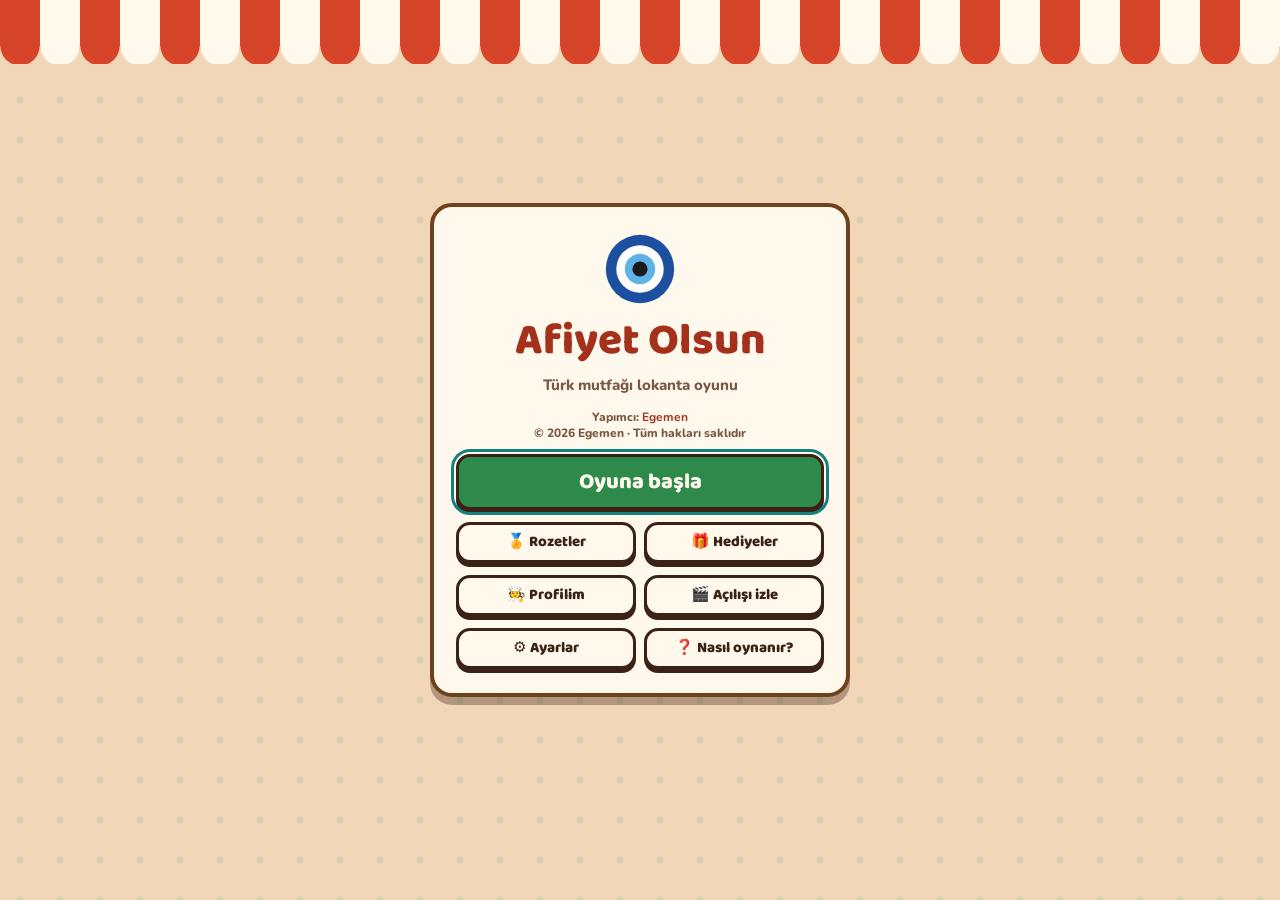
==== commit b11c4289: "Açılış sahnesi başlık ekranından ve ayarlardan yeniden izlenebilir Co-Authored-By: Claude Opus 5.5 (" ====
--- a/index.html
+++ b/index.html
@@ -664,7 +664,7 @@
       <div><button class="btn" id="newNo" type="button">Vazgeç</button><button class="btn primary" id="newYes" type="button">Evet, sıfırla</button></div>
     </div>
     <div class="title-row"><button class="btn" id="badgeBtn" type="button">🏅 Rozetler</button><button class="btn" id="storeBtn" type="button">🎁 Hediyeler</button></div>
-    <div class="title-row"><button class="btn" id="profBtn" type="button">🧑‍🍳 Profilim</button></div>
+    <div class="title-row"><button class="btn" id="profBtn" type="button">🧑‍🍳 Profilim</button><button class="btn" id="introBtn" type="button">🎬 Açılışı izle</button></div>
     <div class="title-row"><button class="btn" id="setBtn" type="button">⚙️ Ayarlar</button><button class="btn" id="helpBtn" type="button">❓ Nasıl oynanır?</button></div>
     <div id="helpBox" hidden>
       <ol class="help">
@@ -701,7 +701,7 @@
     <div class="set-row" id="sAdPrivRow" hidden><span><b>📺 Reklam izinleri</b><small>Reklamlar için verdiğin izni değiştir</small></span><button class="btn" id="sAdPriv" type="button">Değiştir</button></div>
     <div class="set-row col" id="sOriRow"><span><b>📱 Ekran yönü</b><small>Telefonu çevirince ne olsun?</small></span><div class="seg" id="sOri"><button type="button" data-v="auto">Otomatik</button><button type="button" data-v="portrait">Dikey</button><button type="button" data-v="landscape">Yatay</button></div></div>
   </div>
-  <div class="title-row"><button class="btn" id="sTut" type="button">🎓 Öğreticiyi tekrar oyna</button><button class="btn" id="sReset" type="button">🗑️ Kaydı sil</button></div>
+  <div class="title-row"><button class="btn" id="sTut" type="button">🎓 Öğreticiyi tekrar oyna</button><button class="btn" id="sIntro" type="button">🎬 Açılışı izle</button><button class="btn" id="sReset" type="button">🗑️ Kaydı sil</button></div>
   <div class="confirm" id="sResetConfirm" hidden>Bütün ilerlemen silinecek ve oyun 1. günden başlayacak. Emin misin?<div><button class="btn" id="sResetNo" type="button">Vazgeç</button><button class="btn primary" id="sResetYes" type="button">Evet, sil</button></div></div>
   <p class="set-ver">🔒 <span id="sPrivTxt">Oyun kişisel veri toplamaz; ilerlemen yalnızca bu cihazda saklanır.</span> <a href="https://maelstoorm.github.io/afiyet-olsun/gizlilik.html" target="_blank" rel="noopener">Gizlilik politikası</a></p>
   <p class="set-ver">Afiyet Olsun · sürüm 1.5.1<br>© 2026 Egemen (MaelStoorm) · Tüm hakları saklıdır.<br>İzinsiz kopyalanamaz ve yayınlanamaz.</p>
@@ -1050,7 +1050,7 @@
     { id: 'pulbiberli', label: 'pul biberli', req: ['nohut', 'tahin', 'limon', 'sarimsak', 'zeytinyagi', 'pulbiber'], day: 1 },
   ], optional: ['kimyon', 'maydanoz', 'pulbiber'],
   pool: ['nohut', 'mercimek', 'tahin', 'yogurt', 'limon', 'sarimsak', 'sogan', 'zeytinyagi', 'tereyagi', 'maydanoz', 'nane', 'pulbiber', 'kimyon', 'karabiber'] };
-DISH.mercimekkoftesi = { kind: 'bowl', name: 'Mercimek köftesi', base: 'Köfte harcı kasesi', price: 55, cost: 2, day: 4,
+DISH.mercimekkoftesi = { kind: 'bowl', squeeze: true, name: 'Mercimek köftesi', base: 'Köfte harcı kasesi', price: 55, cost: 2, day: 4,
   phrase: (o, V) => V.label ? `bir porsiyon ${V.label} mercimek köftesi` : 'bir porsiyon mercimek köftesi', unit: '1 porsiyon',
   how: 'Haşlanmış kırmızı mercimeği bulgurla karıştır; soğan, salça, zeytinyağı ve kimyonu ekle, taze soğan ve maydanozla yoğur. İçinde et yok!',
   variants: [
@@ -1630,13 +1630,7 @@
       break;
     }
     case 'marul': {
-      const leaf = (rx, ry, col) => { ctx.beginPath(); const n = 14; for (let i = 0; i <= n; i++) { const a = i / n * Math.PI * 2, a2 = (i + .5) / n * Math.PI * 2, k = .86 + r() * .1;
-        if (!i) ctx.moveTo(Math.cos(a) * rx, Math.sin(a) * ry); else ctx.quadraticCurveTo(Math.cos(a2 - Math.PI / n) * rx * 1.12, Math.sin(a2 - Math.PI / n) * ry * 1.12, Math.cos(a) * rx * k, Math.sin(a) * ry * k); }
-        ctx.closePath(); ctx.fillStyle = col; ctx.fill(); };
-      leaf(31, 20, '#6db235'); ctx.strokeStyle = '#4f8f24'; ctx.lineWidth = 1.2; ctx.stroke();
-      leaf(20, 12, '#b6df72');
-      ctx.strokeStyle = '#eef8d2'; ctx.lineWidth = 2.6; ctx.lineCap = 'round'; ctx.beginPath(); ctx.moveTo(-27, 2); ctx.quadraticCurveTo(0, -2, 26, 1); ctx.stroke();
-      ctx.lineWidth = 1.2; for (const vx of [-15, -3, 9]) { ctx.beginPath(); ctx.moveTo(vx, 0); ctx.lineTo(vx + 7, -14); ctx.moveTo(vx, 1); ctx.lineTo(vx + 7, 15); ctx.stroke(); }
+      FD.kiv(ctx, 0, 0, 0, .9, r() < .4);
       break;
     }
     case 'sogan': {
@@ -2238,7 +2232,10 @@
     ctx.strokeStyle = '#16807f'; ctx.lineWidth = 3; ellipse(ctx, 520, 298, 84, 17); ctx.stroke();
     if (plate.prep) drawPrepDish(ctx, plate.prep.dish, plate.prep.variant, 520, 288, .62, false);
     else {
-    ctx.save(); ctx.translate(520, 292); ctx.scale(.36, .16); ctx.translate(-250, -250); renderPlate(ctx, plate); ctx.restore();
+    const has = {}; for (const p of plate.toppings.concat(plate.portions)) has[p.type] = true;
+    if (plate.dough === 'balikekmek') { ctx.save(); ctx.translate(522, 280); ctx.scale(.9, .9); FD.balikB(ctx, has); ctx.restore(); }
+    else if (plate.dough === 'mercimekkoftesi') { ctx.save(); ctx.translate(520, 284); ctx.scale(1, .85); FD.koftePlateA(ctx, has.pulbiber, rolledCount(plate) || 6); ctx.restore(); }
+    else { ctx.save(); ctx.translate(520, 292); ctx.scale(.36, .16); ctx.translate(-250, -250); renderPlate(ctx, plate); ctx.restore(); }
     if (plate.dough === 'recel') drawJar(ctx, 520, 252, plate.bake, .42);
     if (plate.dough === 'mercimek') drawSoupBowl(ctx, 520, 280, plate.bake, .6);
     if (plate.dough === 'sutlac') drawSutlacBowl(ctx, 520, 282, plate.bake, .5);
@@ -3664,6 +3661,9 @@
 }
 const LEAVES = Array.from({ length: 12 }, (_, i) => ({ x: 95 + (i % 4) * 103, y: 100 + Math.floor(i / 4) * 125 }));
 const rolledCount = d => (d.rolls || []).filter(Boolean).length;
+// mercimek köftesi: tabakta marul yapraklarının üstünde 6 köfte yeri
+const SQZ = FD_SQZ();
+function FD_SQZ() { return [[150, 190, -.4], [250, 170, -.12], [350, 192, .3], [168, 292, -.25], [262, 304, .08], [352, 286, .35]].map(([x, y, r]) => ({ x, y, r })); }
 function renderAny(ctx, d, noShadow) {
   const k = kindOf(d.dough);
   if (k === 'flat') renderDish(ctx, d, noShadow);
@@ -3939,6 +3939,149 @@
 }
 
 // sabah hazırlanan yemeklerin bir porsiyonu (dükkanda tabakta, mutfakta düğmede)
+// tabak çizimleri: tepsi böreği, elde sıkılmış mercimek köftesi, kıvırcık marul, kâğıda sarılı balık ekmek
+const FD = {};
+FD.slab = (ctx, layers, top, opt = {}) => {
+  const W = 104, D = 22, dx = 16, x0 = -W / 2 - dx / 2;
+  const H = layers.reduce((a, l) => a + l[0], 0), y0 = H / 2 + 4;
+  // ön yüz: katlar, dalgalı ayrımlar
+  let y = y0; const r = mulberry(7);
+  for (const [th, col, wav] of layers) {
+    const yt = y - th;
+    ctx.fillStyle = col; ctx.beginPath(); ctx.moveTo(x0, y);
+    ctx.lineTo(x0 + W, y); ctx.lineTo(x0 + W, yt);
+    for (let i = 10; i >= 0; i--) ctx.lineTo(x0 + i * W / 10, yt + (wav ? Math.sin(i * 1.7 + yt) * wav : 0));
+    ctx.closePath(); ctx.fill();
+    y = yt;
+  }
+  ctx.strokeStyle = 'rgba(120,70,20,.25)'; ctx.lineWidth = .8; ctx.strokeRect(x0, y, W, y0 - y);
+  // yan yüz
+  ctx.fillStyle = opt.side || '#c6873a';
+  ctx.beginPath(); ctx.moveTo(x0 + W, y0); ctx.lineTo(x0 + W + dx, y0 - D); ctx.lineTo(x0 + W + dx, y - D); ctx.lineTo(x0 + W, y); ctx.closePath(); ctx.fill();
+  let yy = y0; ctx.strokeStyle = 'rgba(90,50,15,.25)'; ctx.lineWidth = .8;
+  for (const [th] of layers) { yy -= th; ctx.beginPath(); ctx.moveTo(x0 + W, yy); ctx.lineTo(x0 + W + dx, yy - D); ctx.stroke(); }
+  // üst yüz
+  const g = ctx.createLinearGradient(0, y - D, 0, y); g.addColorStop(0, top[0]); g.addColorStop(1, top[1]);
+  ctx.fillStyle = g; ctx.beginPath(); ctx.moveTo(x0, y);
+  for (let i = 0; i <= 12; i++) ctx.lineTo(x0 + i * W / 12, y + (opt.bumpy ? Math.sin(i * 2.3) * 1.2 : 0));
+  ctx.lineTo(x0 + W + dx, y - D); ctx.lineTo(x0 + dx, y - D); ctx.closePath(); ctx.fill();
+  return { x0, y, W, D, dx };
+};
+FD.borekC = (ctx, fill) => { // tepsi böreği: kalın katlar, üstü yumurtalı parlak, susam ve çörek otu
+  const L = [[4, '#e0ad5c'], [5, '#f3d79a'], [6, fill, 1.5], [5, '#f3d79a'], [6, fill, 1.5], [5, '#f1cf88', .6]];
+  const f = FD.slab(ctx, L, ['#c9741f', '#e7a442']);
+  const r = mulberry(11);
+  for (let i = 0; i < 34; i++) { const px = f.x0 + 6 + r() * (f.W - 6) + r() * f.dx * .9, py = f.y - 2 - r() * (f.D - 3);
+    if (i % 3) { ctx.fillStyle = '#fbf0d2'; ellipse(ctx, px, py, 1.8, .9, r() * 3); ctx.fill(); } else { ctx.fillStyle = '#1d1a18'; ellipse(ctx, px, py, 1.1, .7, r() * 3); ctx.fill(); } }
+  ctx.fillStyle = 'rgba(255,250,225,.4)'; ellipse(ctx, f.x0 + 46, f.y - 8, 30, 2.6, -.06); ctx.fill();
+};
+FD.kofte = (ctx, x, y, rot, s = 1, acili) => {
+  ctx.save(); ctx.translate(x, y); ctx.rotate(rot); ctx.scale(s, s);
+  ctx.fillStyle = 'rgba(80,30,10,.2)'; ellipse(ctx, 1, 4, 21, 6); ctx.fill();
+  const base = acili ? '#d8622c' : '#e08a45';
+  ctx.fillStyle = base; ctx.beginPath(); ctx.moveTo(-21, 1); ctx.bezierCurveTo(-21, -14, 21, -15, 21, 0); ctx.bezierCurveTo(21, 11, -21, 12, -21, 1); ctx.fill();
+  ctx.fillStyle = 'rgba(255,210,160,.35)'; ellipse(ctx, -2, -6, 15, 3.5, -.03); ctx.fill(); ctx.fillStyle = 'rgba(110,40,10,.22)'; ellipse(ctx, 0, 7, 18, 3); ctx.fill();
+  // parmak izleri: koyu oluk + açık kenar
+  for (let i = 0; i < 4; i++) { const fx = -12 + i * 8;
+    ctx.strokeStyle = 'rgba(120,45,15,.45)'; ctx.lineWidth = 2.6; ctx.lineCap = 'round'; ctx.beginPath(); ctx.moveTo(fx - 1, -10); ctx.quadraticCurveTo(fx + 2, -1, fx, 8); ctx.stroke();
+    ctx.strokeStyle = 'rgba(255,200,150,.45)'; ctx.lineWidth = 1.2; ctx.beginPath(); ctx.moveTo(fx + 2.4, -10); ctx.quadraticCurveTo(fx + 5, -1, fx + 3, 8); ctx.stroke(); }
+  const r = mulberry(Math.round(x * 7 + y)); for (let i = 0; i < 26; i++) { ctx.fillStyle = r() < .5 ? 'rgba(255,220,170,.55)' : 'rgba(130,50,15,.35)'; circle(ctx, -18 + r() * 36, -6 + r() * 11, .9); ctx.fill(); }
+  ctx.fillStyle = '#3c9a35'; for (let i = 0; i < 4; i++) { circle(ctx, -15 + r() * 30, -4 + r() * 7, .9); ctx.fill(); }
+  ctx.restore();
+};
+FD.kiv = (ctx, x, y, rot, s, light) => { // kıvırcık marul yaprağı: kenarı fırfırlı
+  ctx.save(); ctx.translate(x, y); ctx.rotate(rot); ctx.scale(s, s);
+  const ruff = (n, rx, ry, amp) => { ctx.beginPath(); for (let i = 0; i <= n; i++) { const a = i / n * Math.PI * 2, rr = 1 + (i % 2 ? amp : -amp) * (1 + .4 * Math.sin(i * 1.7)); const px = Math.cos(a) * rx * rr, py = Math.sin(a) * ry * rr; if (!i) ctx.moveTo(px, py); else { const am = a - Math.PI / n; ctx.quadraticCurveTo(Math.cos(am) * rx * (1 + amp * 1.6), Math.sin(am) * ry * (1 + amp * 1.6), px, py); } } ctx.closePath(); };
+  ruff(40, 34, 21, .09); const g = ctx.createRadialGradient(-8, 0, 2, 0, 0, 36); g.addColorStop(0, light ? '#d9f09a' : '#a9d85c'); g.addColorStop(1, light ? '#8fcf45' : '#4f9c27');
+  ctx.fillStyle = g; ctx.fill(); ctx.strokeStyle = 'rgba(60,110,25,.6)'; ctx.lineWidth = 1; ctx.stroke();
+  ruff(30, 22, 12, .1); ctx.fillStyle = light ? 'rgba(240,250,200,.55)' : 'rgba(200,235,140,.55)'; ctx.fill();
+  ctx.strokeStyle = '#eef8d2'; ctx.lineWidth = 2.4; ctx.lineCap = 'round'; ctx.beginPath(); ctx.moveTo(-30, 2); ctx.quadraticCurveTo(0, -1, 28, 0); ctx.stroke();
+  ctx.lineWidth = 1; for (const vx of [-18, -6, 6, 16]) { ctx.beginPath(); ctx.moveTo(vx, 0); ctx.quadraticCurveTo(vx + 4, -8, vx + 8, -15); ctx.moveTo(vx, 1); ctx.quadraticCurveTo(vx + 4, 9, vx + 8, 16); ctx.stroke(); }
+  ctx.restore();
+};
+FD.lemon = (ctx, x, y, s = 1) => { ctx.save(); ctx.translate(x, y); ctx.scale(s, s);
+  ctx.fillStyle = '#e9bd1a'; ctx.beginPath(); ctx.moveTo(-14, 4); ctx.quadraticCurveTo(0, -14, 14, 4); ctx.closePath(); ctx.fill();
+  ctx.fillStyle = '#fbeb98'; ctx.beginPath(); ctx.moveTo(-11, 3); ctx.quadraticCurveTo(0, -9, 11, 3); ctx.closePath(); ctx.fill(); ctx.restore(); };
+FD.parsley = (ctx, x, y, w, n, seed) => { const r = mulberry(seed); for (let i = 0; i < n; i++) { ctx.fillStyle = i % 2 ? '#3c9a35' : '#5bb84a'; ellipse(ctx, x + (r() - .5) * w, y + (r() - .5) * w * .3, 2, 1.2, r() * 3); ctx.fill(); } };
+FD.KOFTE_AT = [[-44, -2, -.4], [-18, -8, -.15], [10, -9, .05], [38, -3, .35], [-28, 8, -.25], [24, 8, .2]];
+FD.koftePlateA = (ctx, ac, n = 6) => { // kıvırcık marul yapraklarının üstünde elde sıkılmış köfteler, limon
+  FD.kiv(ctx, -40, 0, -.2, .9); FD.kiv(ctx, 0, -6, .05, .95, true); FD.kiv(ctx, 40, 0, .2, .9);
+  FD.KOFTE_AT.slice(0, n).forEach(([x, y, r]) => FD.kofte(ctx, x, y, r, .8, ac));
+  FD.lemon(ctx, 74, 4, .9); FD.parsley(ctx, 0, 0, 90, 14, 4);
+};
+FD.fishSide = (ctx, x, y, L) => { // ızgara uskumru fileto, yandan: altın kahve, ızgara izli, kuyruk
+  ctx.save(); ctx.translate(x, y);
+  const body = () => { ctx.beginPath(); ctx.moveTo(-L, -1); ctx.bezierCurveTo(-L + 2, -12, L - 22, -13, L - 8, -3); ctx.lineTo(L - 8, 3); ctx.bezierCurveTo(L - 22, 11, -L + 2, 10, -L, -1); ctx.closePath(); };
+  body(); const g = ctx.createLinearGradient(0, -12, 0, 10); g.addColorStop(0, '#8a5524'); g.addColorStop(.35, '#c98a3e'); g.addColorStop(.6, '#e2b56c'); g.addColorStop(.8, '#a7b3b9'); g.addColorStop(1, '#7d8d96'); ctx.fillStyle = g; ctx.fill();
+  ctx.save(); body(); ctx.clip(); ctx.strokeStyle = 'rgba(55,28,8,.8)'; ctx.lineWidth = 2.6; ctx.lineCap = 'round'; for (let i = 0; i < 7; i++) { const gx = -L + 10 + i * (2 * L - 26) / 6; ctx.beginPath(); ctx.moveTo(gx - 4, -10); ctx.lineTo(gx + 4, 6); ctx.stroke(); } ctx.restore();
+  ctx.fillStyle = '#efe3cf'; ellipse(ctx, -L + 1, -1, 2.2, 6); ctx.fill();
+  ctx.fillStyle = '#6f7d86'; ctx.beginPath(); ctx.moveTo(L - 9, 0); ctx.lineTo(L + 8, -10); ctx.lineTo(L + 4, 0); ctx.lineTo(L + 8, 10); ctx.closePath(); ctx.fill(); ctx.strokeStyle = 'rgba(40,50,55,.5)'; ctx.lineWidth = .8; for (const a of [-6, -2, 2, 6]) { ctx.beginPath(); ctx.moveTo(L - 6, 0); ctx.lineTo(L + 6, a * 1.3); ctx.stroke(); }
+  ctx.restore();
+};
+FD.breadHalf = (ctx, x, y, w, h, flip) => { // yarım ekmek, kesik yüzü görünür
+  ctx.save(); ctx.translate(x, y); if (flip) ctx.scale(1, -1);
+  ctx.fillStyle = '#c98a3e'; ctx.beginPath(); ctx.moveTo(-w, 0); ctx.bezierCurveTo(-w, h * 1.1, w, h * 1.1, w, 0); ctx.closePath(); ctx.fill();
+  ctx.fillStyle = '#e2a75a'; ctx.beginPath(); ctx.moveTo(-w + 3, 0); ctx.bezierCurveTo(-w + 3, h * .85, w - 3, h * .85, w - 3, 0); ctx.closePath(); ctx.fill();
+  ctx.fillStyle = '#fbf0d6'; ctx.beginPath(); ctx.moveTo(-w + 3, 0); ctx.lineTo(w - 3, 0); ctx.lineTo(w - 6, flip ? 3 : 3); ctx.lineTo(-w + 6, 3); ctx.closePath(); ctx.fill();
+  if (flip) { ctx.strokeStyle = 'rgba(150,80,20,.45)'; ctx.lineWidth = 1.6; for (let i = 0; i < 4; i++) { const sx = -w * .55 + i * w * .37; ctx.beginPath(); ctx.moveTo(sx, h * .55); ctx.lineTo(sx + 9, h * .7); ctx.stroke(); } }
+  ctx.restore();
+};
+FD.onionRing = (ctx, x, y) => { ctx.strokeStyle = '#c98fb4'; ctx.lineWidth = 2; ctx.beginPath(); ctx.ellipse(x, y, 5, 2, 0, 0, Math.PI * 2); ctx.stroke(); };
+FD.frill = (ctx, x, y, w) => { // ekmeğin arasından taşan kıvırcık marul
+  ctx.beginPath(); ctx.moveTo(x - w, y + 3);
+  for (let i = 0; i <= 18; i++) { const px = x - w + i * 2 * w / 18; ctx.quadraticCurveTo(px - w / 18, y - 7 - (i % 3) * 2.2, px, y - 1 + (i % 2) * 1.5); }
+  ctx.lineTo(x + w, y + 3); ctx.closePath();
+  const g = ctx.createLinearGradient(0, y - 9, 0, y + 3); g.addColorStop(0, '#9fd35a'); g.addColorStop(1, '#4f9c27'); ctx.fillStyle = g; ctx.fill();
+  ctx.strokeStyle = 'rgba(50,100,20,.7)'; ctx.lineWidth = .8; ctx.stroke();
+};
+FD.balikA = (ctx, has = {}) => { // yarım ekmek arası, yandan; balık iki uçtan taşar
+  FD.breadHalf(ctx, 0, 6, 66, 20, false);
+  if (has.marul) FD.frill(ctx, 0, 2, 60);
+  FD.fishSide(ctx, -4, -4, 74);
+  if (has.sogan) for (const ox of [-36, -10, 16, 40]) FD.onionRing(ctx, ox, -10);
+  if (has.maydanoz) FD.parsley(ctx, 6, -11, 90, 12, 5);
+  if (has.marul) FD.frill(ctx, 6, -12, 50);
+  FD.breadHalf(ctx, 2, -14, 64, 24, true);
+  if (has.limon) FD.lemon(ctx, 58, 22, .8);
+};
+// yağlı kâğıda sarılı balık ekmek (Eminönü usulü): kâğıt ekmeğin yarısını sarar, kırışık, yağ lekeli
+FD.paperEdge = (ctx, pts, seed, jag) => { const r = mulberry(seed); ctx.moveTo(pts[0][0], pts[0][1]);
+  for (let i = 1; i < pts.length; i++) { const [x0, y0] = pts[i - 1], [x1, y1] = pts[i], n = Math.max(1, Math.round(Math.hypot(x1 - x0, y1 - y0) / 7));
+    for (let k = 1; k <= n; k++) { const t = k / n; ctx.lineTo(x0 + (x1 - x0) * t + (k < n ? (r() - .5) * jag : 0), y0 + (y1 - y0) * t + (k < n ? (r() - .5) * jag : 0)); } } };
+FD.balikB = (ctx, has) => {
+  ctx.save(); ctx.rotate(-.08);
+  // arka kanat: ekmeğin arkasında yukarı kalkan kâğıt
+  ctx.beginPath(); FD.paperEdge(ctx, [[-80, -6], [-77, -42], [-58, -47], [-40, -44], [-28, -38], [-26, -10]], 4, 3); ctx.closePath();
+  let g = ctx.createLinearGradient(-80, 0, -26, 0); g.addColorStop(0, '#d9d2c2'); g.addColorStop(.5, '#ebe6da'); g.addColorStop(1, '#cfc7b6'); ctx.fillStyle = g; ctx.fill();
+  ctx.strokeStyle = 'rgba(120,105,80,.35)'; ctx.lineWidth = .8; ctx.stroke();
+  FD.balikA(ctx, has);
+  // ön sargı
+  const front = () => { ctx.beginPath(); FD.paperEdge(ctx, [[-84, 30], [-82, -4], [-78, -24], [-62, -29], [-46, -27], [-34, -31], [-22, -26], [-25, 4], [-20, 32], [-52, 37]], 9, 2.6); ctx.closePath(); };
+  front(); ctx.save(); ctx.shadowColor = 'rgba(60,40,10,.25)'; ctx.shadowBlur = 5; ctx.shadowOffsetX = 2;
+  g = ctx.createLinearGradient(-84, 0, -20, 0); g.addColorStop(0, '#ddd6c6'); g.addColorStop(.25, '#f7f4ec'); g.addColorStop(.6, '#fdfbf6'); g.addColorStop(1, '#e4ddcd'); ctx.fillStyle = g; ctx.fill(); ctx.restore();
+  ctx.save(); front(); ctx.clip();
+  // kırışıklar: açık ve koyu yüzler
+  const r = mulberry(17);
+  for (let i = 0; i < 7; i++) { const x = -80 + r() * 56, y = -30 + r() * 62, a = -1.2 + r() * 2.4, L = 10 + r() * 22;
+    ctx.fillStyle = i % 2 ? 'rgba(150,135,105,.1)' : 'rgba(255,255,255,.4)';
+    ctx.beginPath(); ctx.moveTo(x, y); ctx.lineTo(x + Math.cos(a) * L, y + Math.sin(a) * L); ctx.lineTo(x + Math.cos(a + .5) * L * .6, y + Math.sin(a + .5) * L * .6); ctx.closePath(); ctx.fill(); }
+  ctx.lineWidth = .9; ctx.lineCap = 'round';
+  for (let i = 0; i < 3; i++) { const x = -74 + i * 16 + r() * 5, y = -28 + r() * 8, x2 = x + (r() - .5) * 12, y2 = y + 30 + r() * 24;
+    ctx.strokeStyle = 'rgba(130,115,90,.2)'; ctx.beginPath(); ctx.moveTo(x, y); ctx.quadraticCurveTo((x + x2) / 2 + (r() - .5) * 10, (y + y2) / 2, x2, y2); ctx.stroke();
+    ctx.strokeStyle = 'rgba(255,255,255,.6)'; ctx.beginPath(); ctx.moveTo(x + 1.5, y); ctx.quadraticCurveTo((x + x2) / 2 + 1.5, (y + y2) / 2, x2 + 1.5, y2); ctx.stroke(); }
+  // yağ lekeleri: yarı saydam, kenarı koyu
+  for (const [x, y, rx, ry] of [[-44, -10, 10, 7], [-68, 10, 7, 5], [-34, 16, 5, 4], [-60, -20, 4, 3]]) {
+    const gg = ctx.createRadialGradient(x, y, 0, x, y, rx); gg.addColorStop(0, 'rgba(225,190,110,.38)'); gg.addColorStop(.75, 'rgba(215,175,90,.3)'); gg.addColorStop(1, 'rgba(190,150,70,.1)');
+    ctx.fillStyle = gg; ellipse(ctx, x, y, rx, ry, r() * 3); ctx.fill(); }
+  // alttan sıkıca bükülen kâğıt: sarmal kıvrımlar
+  ctx.strokeStyle = 'rgba(120,105,80,.3)'; ctx.lineWidth = 1.1; for (const dy of [22, 28]) { ctx.beginPath(); ctx.moveTo(-84, dy); ctx.quadraticCurveTo(-52, dy + 5, -20, dy - 1); ctx.stroke(); }
+  ctx.restore();
+  // üst kenar dışa kıvrılmış: arka yüzü biraz koyu
+  ctx.fillStyle = '#e2dccd'; ctx.beginPath(); ctx.moveTo(-34, -31); ctx.lineTo(-22, -26); ctx.lineTo(-29, -21); ctx.closePath(); ctx.fill();
+  ctx.strokeStyle = 'rgba(110,95,70,.4)'; ctx.lineWidth = .8; ctx.stroke();
+  ctx.restore();
+};
+
 function drawPrepDish(ctx, dish, variant, x, y, s = 1, withPlate = true) {
   ctx.save(); ctx.translate(x, y); ctx.scale(s, s);
   if (DISH[dish].soup) { drawSoupBowl(ctx, 0, -4, .6, 1, dish); ctx.restore(); return; }
@@ -3958,13 +4101,7 @@
     }
     ctx.save(); ctx.translate(66, -2); ctx.scale(.45, .45); drawPortion(ctx, 'limon', 0, 0, 3); ctx.restore();
   } else if (dish === 'borek') {
-    const fill = variant === 'ispanakli' ? '#3f7a32' : variant === 'peynirli' ? '#fbf8ee' : '#f1d08a';
-    ctx.fillStyle = rgb(doughRGB(.5)); ctx.fillRect(-50, -14, 100, 28);
-    ctx.fillStyle = fill; for (const fy of [-7, 3]) ctx.fillRect(-50, fy, 100, 4);
-    ctx.strokeStyle = 'rgba(150,100,40,.55)'; ctx.lineWidth = 1.5; for (const fy of [-10, 0, 10]) { ctx.beginPath(); ctx.moveTo(-50, fy); ctx.lineTo(50, fy); ctx.stroke(); }
-    ctx.fillStyle = rgb(doughRGB(.64)); ctx.beginPath(); ctx.moveTo(-50, -14); ctx.lineTo(50, -14); ctx.lineTo(64, -32); ctx.lineTo(-36, -32); ctx.closePath(); ctx.fill();
-    ctx.fillStyle = rgb(doughRGB(.58), -.12); ctx.beginPath(); ctx.moveTo(50, -14); ctx.lineTo(64, -32); ctx.lineTo(64, -4); ctx.lineTo(50, 14); ctx.closePath(); ctx.fill();
-    ctx.fillStyle = 'rgba(120,60,20,.3)'; for (let i = 0; i < 9; i++) { ellipse(ctx, -36 + i * 10, -22 + (i % 2) * 4, 4, 1.6, .2); ctx.fill(); }
+    FD.borekC(ctx, variant === 'ispanakli' ? '#3f7a32' : variant === 'peynirli' ? '#fbf8ee' : '#f1d08a');
   } else if (dish === 'karniyarik' || dish === 'imambayildi') {
     const kar = dish === 'karniyarik';
     for (const [ox, rot] of [[-32, -.15], [32, .12]]) {
@@ -4463,6 +4600,21 @@
       ctx.save(); ctx.setLineDash([6, 6]); ctx.strokeStyle = 'rgba(150,110,60,.5)'; ctx.lineWidth = 2; ctx.strokeRect(L.x - 40, L.y - 40, 80, 80); ctx.restore();
       ctx.fillStyle = '#9a4a28'; circle(ctx, L.x, L.y, 9); ctx.fill();
     });
+    return;
+  }
+  if (mode === 'squeeze') {
+    ctx.fillStyle = 'rgba(0,0,0,.18)'; ellipse(ctx, 252, 252, 222, 168); ctx.fill();
+    ctx.fillStyle = '#fbfaf5'; ellipse(ctx, 250, 244, 220, 166); ctx.fill();
+    ctx.strokeStyle = '#16807f'; ctx.lineWidth = 6; ellipse(ctx, 250, 244, 196, 146); ctx.stroke();
+    FD.kiv(ctx, 160, 244, -.35, 2.5); FD.kiv(ctx, 340, 244, .35, 2.5); FD.kiv(ctx, 250, 226, .05, 2.6, true);
+    const ac = K.portions.some(p => p.type === 'pulbiber');
+    // yoğrulmuş harç kasesi köşede
+    ctx.fillStyle = '#e9e2d2'; ellipse(ctx, 420, 412, 56, 26); ctx.fill(); ctx.fillStyle = ac ? '#d8622c' : '#e08a45'; ellipse(ctx, 420, 404, 44, 16); ctx.fill();
+    SQZ.forEach((P, i) => {
+      if (K.rolls[i]) { FD.kofte(ctx, P.x, P.y, P.r, 2.1, ac); return; }
+      ctx.save(); ctx.setLineDash([7, 7]); ctx.strokeStyle = 'rgba(40,90,20,.55)'; ctx.lineWidth = 3; ellipse(ctx, P.x, P.y, 46, 26, P.r); ctx.stroke(); ctx.restore();
+    });
+    FD.lemon(ctx, 420, 250, 2.2);
     return;
   }
   if (mode === 'wrap') { LEAVES.forEach((L, i) => drawLeaf(ctx, L.x, L.y, K.rolls[i])); return; }
@@ -6114,7 +6266,7 @@
   if (!kind || kind === 'flat' || kind === 'tray') { btn.textContent = cookOf(K && K.dough)[0]; return; }
   if (kind === 'jam') { btn.textContent = 'Ocağa koy'; return; }
   if (K.stage === 'build') { btn.textContent = kind === 'cookie' ? 'Yoğur' : 'Karıştır'; return; }
-  btn.textContent = kind === 'bowl' ? 'Servis et' : kind === 'cookie' ? 'Şekil ver' : kind === 'manti' ? 'Hamura koy' : 'Yaprağa sar';
+  btn.textContent = kind === 'bowl' ? (DISH[K.dough].squeeze ? 'Köfteleri sık' : 'Servis et') : kind === 'cookie' ? 'Şekil ver' : kind === 'manti' ? 'Hamura koy' : 'Yaprağa sar';
   btn.disabled = K.stir < 1;
 }
 function kitchenNext() {
@@ -6136,7 +6288,8 @@
     updateActions(); return;
   }
   if (K.stir < 1) return;
-  if (kind === 'bowl') serve();
+  if (kind === 'bowl' && DISH[K.dough].squeeze) { cutMode = 'squeeze'; K.rolls = Array(SQZ.length).fill(false); K.rollOrder = []; setupCutScreen(); }
+  else if (kind === 'bowl') serve();
   else { cutMode = kind === 'cookie' ? 'shape' : kind === 'manti' ? 'fold' : 'wrap'; K.rolls = Array(12).fill(false); K.rollOrder = []; setupCutScreen(); }
 }
 
@@ -6150,6 +6303,7 @@
   wrap: ['3. Yaprağa sar', 'Son sarmayı aç', 'Tencereye koy'],
   shape: ['3. Şekil ver', 'Son kurabiyeyi geri al', 'Fırına ver'],
   fold: ['3. Mantıları kapat', 'Son mantıyı aç', 'Tencereye at'],
+  squeeze: ['3. Köfteleri sık', 'Son köfteyi geri al', 'Servis et'],
 };
 function setupCutScreen() {
   const [title, undo, next] = CUT_UI[cutMode];
@@ -6211,6 +6365,11 @@
   if (cutMode === 'shape') {
     $('#cutInfo').innerHTML = `<b>${rolledCount(K)} kurabiye</b>İstenen: ${order.count || '?'} tane`;
     $('#cutHint').textContent = 'Tepside boş bir yere dokun, kurabiye şekillensin.';
+    return;
+  }
+  if (cutMode === 'squeeze') {
+    $('#cutInfo').innerHTML = `<b>${rolledCount(K)} / ${SQZ.length} köfte</b>Bir porsiyon: ${SQZ.length} köfte`;
+    $('#cutHint').textContent = 'Marulun üstündeki boş yere dokun: harçtan alıp avucunda sık, parmak izi kalsın.';
     return;
   }
   if (cutMode === 'wrap') {
@@ -6647,7 +6806,7 @@
   e.preventDefault();
   const p = canvasPt(cutC, e);
   if (cutMode !== 'cut') {
-    const i = LEAVES.findIndex(L => Math.hypot(L.x - p.x, L.y - p.y) < 52);
+    const i = (cutMode === 'squeeze' ? SQZ : LEAVES).findIndex(L => Math.hypot(L.x - p.x, L.y - p.y) < 52);
     if (i >= 0 && !K.rolls[i]) { K.rolls[i] = true; K.rollOrder.push(i); sfx.plop(); updateCutInfo(); }
     return;
   }
@@ -6685,7 +6844,8 @@
   updateCutInfo();
 };
 $('#serveBtn').onclick = () => {
-  if (cutMode !== 'cut') { if (!rolledCount(K)) { $('#cutHint').textContent = cutMode === 'wrap' ? 'Önce birkaç yaprak sar.' : cutMode === 'fold' ? 'Önce birkaç mantı kapat.' : 'Önce birkaç kurabiye şekillendir.'; return; } startBake(); }
+  if (cutMode === 'squeeze') { if (rolledCount(K) < SQZ.length) { $('#cutHint').textContent = `Bir porsiyon ${SQZ.length} köfte. ${SQZ.length - rolledCount(K)} tane daha sık.`; sfx.bad(); return; } serve(); }
+  else if (cutMode !== 'cut') { if (!rolledCount(K)) { $('#cutHint').textContent = cutMode === 'wrap' ? 'Önce birkaç yaprak sar.' : cutMode === 'fold' ? 'Önce birkaç mantı kapat.' : 'Önce birkaç kurabiye şekillendir.'; return; } startBake(); }
   else serve();
 };
 // tarif defteri kapatıldığı sayfadan açılır
@@ -7039,6 +7199,8 @@
 }
 $('#introNext').onclick = () => { if (introState) introGo(introState.i + 1); };
 $('#introSkip').onclick = () => introEnd();
+// açılış sahnesi istenince yeniden izlenebilir (başlık ekranı ve ayarlar)
+for (const id of ['#introBtn', '#sIntro']) $(id).onclick = () => { if (!introState) playIntro(() => {}); };
 // ---------- loop ----------
 let lastT = performance.now(), lastHud = 0, lastAmb = 0, lastAutoSave = 0;
 function frame(now) {
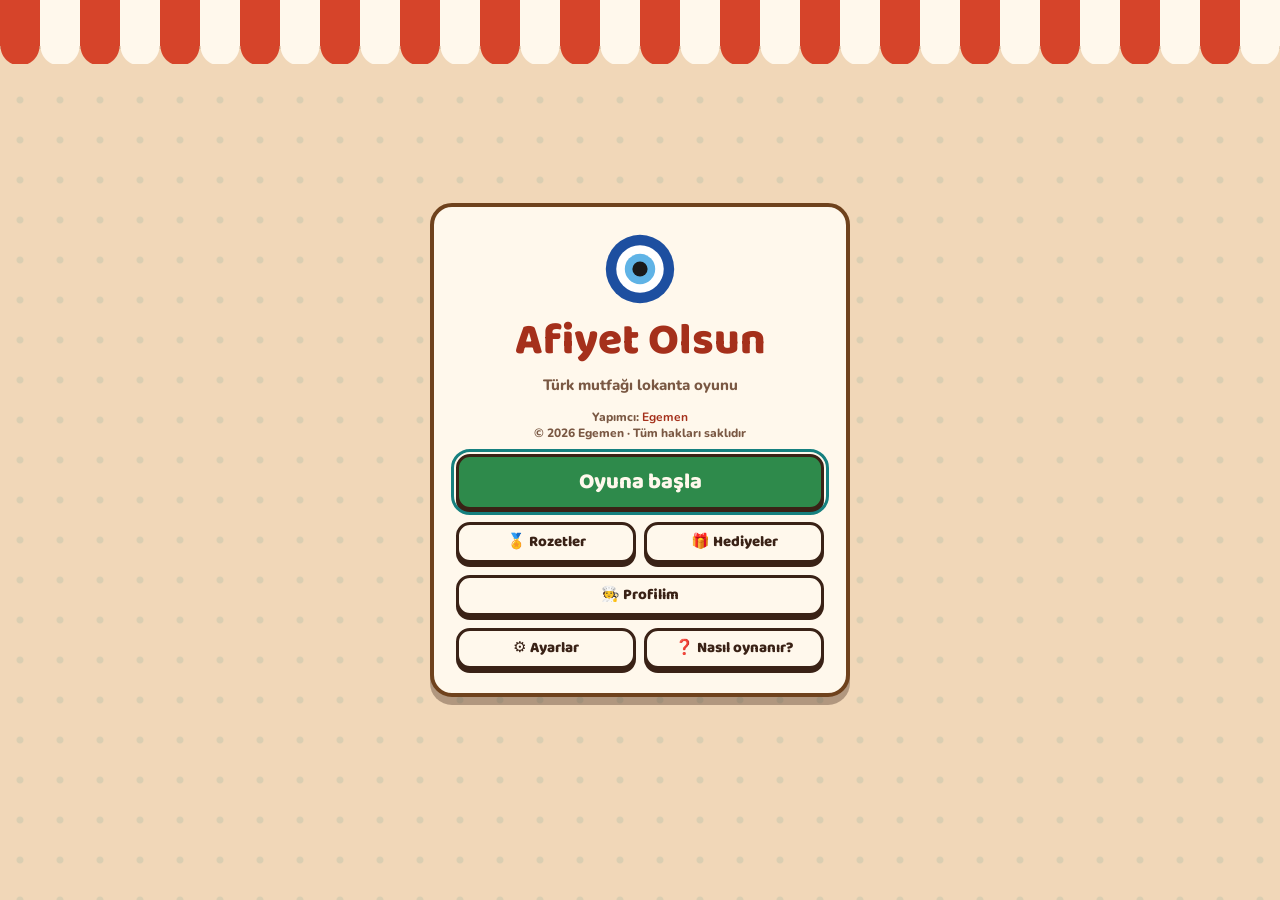
==== commit 4761183c: "iOS: Android'e ait reklam kodu iPhone kopyasından derlemede çıkarılıyor - index.html'de yalnızca And" ====
--- a/index.html
+++ b/index.html
@@ -42,7 +42,6 @@
 }
 @supports (height:100dvh){:root{--ih:calc(100dvh - max(0px,var(--sab) - 6px) - max(0px,var(--sat) - 6px))}}
 html,body{min-height:100%}
-body{box-sizing:border-box;margin:0}
 html{-webkit-text-size-adjust:100%;text-size-adjust:100%;touch-action:manipulation}
 body{-webkit-tap-highlight-color:transparent;-webkit-user-select:none;user-select:none;-webkit-touch-callout:none;overscroll-behavior:none}
 input,textarea{-webkit-user-select:text;user-select:text}
@@ -74,20 +73,11 @@
 .chip.mute.off b{opacity:.35;text-decoration:line-through}
 .pat-bar{display:inline-block;width:72px;height:12px;border-radius:99px;background:#ead7bd;border:2px solid var(--ink);overflow:hidden}
 .pat-bar i{display:block;height:100%;width:100%;background:var(--good);transition:width .2s linear}
-.chip.pat b{font-size:15px;line-height:1;display:flex;align-items:center}
-.chip.pat b svg{width:22px;height:22px;display:block;filter:drop-shadow(0 1px 1px rgba(0,0,0,.25))}
-.chip.pat.eta i.pat-bar{display:none}
+.chip.pat b{font-size:15px;line-height:1}
 .chip.pat.low{animation:shake .4s 2}
 .decor-prev{width:100%;max-width:560px;aspect-ratio:16/9;display:block;border-radius:14px;border:3px solid var(--wood-dark);margin:0 auto 10px}
 .upg.using{border-color:var(--cini);background:var(--cini-soft)}
 .upg.using em{font-style:normal;color:var(--cini);font-weight:800}
-.upg.trying{border-color:#e3a23b;background:#fff4d9}
-.upg .acts{display:flex;gap:6px;flex-wrap:wrap}
-.upg .acts .btn{font-size:14px;padding:7px 10px}
-.decor-try{display:flex;flex-wrap:wrap;gap:8px;align-items:center;justify-content:center;max-width:560px;margin:-2px auto 12px;font-weight:800;text-align:center}
-.decor-try[hidden]{display:none}
-.decor-try .btn{font-size:15px;padding:8px 14px}
-.decor-try span{flex-basis:100%}
 
 /* Stage */
 .stage{position:relative;width:100%;aspect-ratio:16/9;border-radius:18px;overflow:hidden;border:4px solid var(--wood-dark);background:#f4dcbc;box-shadow:0 6px 0 rgba(111,66,29,.25)}
@@ -154,7 +144,7 @@
 .gauge-wrap{flex:1 1 320px;min-width:0;display:flex;flex-direction:column;gap:4px}
 .gauge{position:relative;height:22px;border-radius:99px;border:3px solid var(--ink);background:linear-gradient(90deg,#f5e2b9 0 50%,#7cc576 50% 72%,#e59a3c 72% 86%,#6b3a1c 86% 100%)}
 .needle{position:absolute;top:-9px;width:6px;height:34px;margin-left:-3px;background:var(--ink);border-radius:3px;left:0}
-.gauge-labels{display:grid;grid-template-columns:auto minmax(0,1fr) auto;align-items:start;gap:6px;font-size:12px;line-height:1.15;font-weight:800;text-transform:uppercase;letter-spacing:.03em;color:var(--ink-soft)}
+.gauge-labels{display:grid;grid-template-columns:50% 22% 28%;font-size:12px;font-weight:800;text-transform:uppercase;letter-spacing:.05em;color:var(--ink-soft)}
 .gauge-labels span:nth-child(2){color:var(--good);text-align:center}
 .gauge-labels span:nth-child(3){text-align:right}
 .oven-tag{position:absolute;left:50%;top:6%;transform:translateX(-50%);background:var(--paper);border:3px solid var(--ink);border-radius:99px;padding:4px 16px;font-family:var(--display);font-weight:800;font-size:clamp(14px,2.4vw,22px);white-space:nowrap}
@@ -488,18 +478,6 @@
   .news b{font-size:17px}
 }
 @media (prefers-reduced-motion:reduce){*{animation:none!important;transition:none!important}}
-.intro-scr{position:fixed;inset:0;z-index:24;background:#140d08;display:flex;align-items:center;justify-content:center}
-.intro-scr canvas{display:block;width:min(100vw,calc(100vh * 16 / 9));aspect-ratio:16/9;height:auto}
-.intro-cap{position:absolute;left:50%;bottom:max(12px,var(--sab));transform:translateX(-50%);width:min(760px,calc(100% - 24px));display:flex;align-items:center;gap:14px;background:rgba(255,250,240,.95);border:3px solid #3a2216;border-radius:18px;padding:8px 10px 8px 16px;box-shadow:0 6px 0 rgba(58,34,22,.35)}
-.intro-cap p{margin:0;flex:1;font-weight:800;font-size:clamp(13px,1.9vw,17px);line-height:1.3;color:#3a2216}
-.intro-cap p.pop{animation:introIn .5s ease both}
-@keyframes introIn{from{opacity:0;transform:translateY(6px)}to{opacity:1;transform:none}}
-.intro-cap .btn{flex:none}
-.intro-dots{position:absolute;top:-16px;left:18px;display:flex;gap:6px}
-.intro-dots i{width:9px;height:9px;border-radius:50%;background:rgba(255,250,240,.45)}
-.intro-dots i.on{background:#ffd66e}
-.intro-skip{position:absolute;top:max(12px,var(--sat));right:max(12px,var(--sar));background:rgba(20,12,6,.55);color:#fffaf0;border:2px solid rgba(255,250,240,.6);border-radius:999px;padding:6px 16px;font:800 14px Nunito,sans-serif;cursor:pointer}
-.ticket .done,.ticket li.done span,.ticket li.done em{text-decoration:line-through;text-decoration-thickness:2px;opacity:.5}
 </style>
 
 <div class="game">
@@ -513,7 +491,7 @@
       <div class="chip"><span>Saat</span><b id="hClock">11:00</b></div>
       <div class="chip money"><span>Kasa</span><b id="hMoney">0₺</b></div>
       <div class="chip"><span>Ün</span><b id="hRep">50</b></div>
-      <div class="chip pat off" id="patChip" title="Müşterinin sabrı"><span>Sabır</span><i class="pat-bar"><i id="patFill"></i></i><b id="patFace"></b></div>
+      <div class="chip pat off" id="patChip" title="Müşterinin sabrı"><span>Sabır</span><i class="pat-bar"><i id="patFill"></i></i><b id="patFace">😊</b></div>
       <button class="chip mute" id="menuBtn" type="button" aria-label="Menü" title="Menü"><b>☰</b></button>
       <button class="chip mute" id="muteBtn" type="button" aria-label="Sesi kapat" title="Ses"><b id="hMute">🔊</b></button>
       <button class="chip mute" id="musicBtn" type="button" aria-label="Müziği kapat" title="Müzik"><b id="hMusic">🎵</b></button>
@@ -532,7 +510,7 @@
 
   <section id="morning" hidden>
     <div class="morning">
-      <div class="m-head"><div><h2 id="mTitle">Günaydın usta!</h2><p id="mNote"></p></div><span class="m-clock" id="mWx">☀️ Güneşli</span></div>
+      <div class="m-head"><div><h2 id="mTitle">Günaydın usta!</h2><p id="mNote"></p></div><span class="m-clock">☀️ Sabah</span></div>
       <div class="m-grid" id="mGrid"></div>
       <div class="m-stock" id="mStock"></div>
       <button class="btn go big" id="openShopBtn" type="button">🔔 Dükkanı aç</button>
@@ -631,9 +609,8 @@
       </div>
       <div class="shop-list">
         <h3>Dükkanı süsle</h3>
-        <p class="recipe-note" style="margin-bottom:8px">Bir süsü almadan önce "Dene"ye bas, dükkanda nasıl durduğuna bak. Güzel bir dükkanda müşteriler daha sabırlı bekler.</p>
+        <p class="recipe-note" style="margin-bottom:8px">Aldığın süsler dükkanda hemen görünür. Güzel bir dükkanda müşteriler daha sabırlı bekler.</p>
         <canvas class="decor-prev" id="decorPrev" aria-label="Dükkanın görünümü"></canvas>
-        <div class="decor-try" id="decorTry" hidden><span id="decorTryName"></span><button class="btn go" id="decorTryBuy" type="button"></button><button class="btn" id="decorTryOff" type="button">Vazgeç</button></div>
         <div id="decor" class="upgrades"></div>
       </div>
       <button class="btn go big" id="newDayBtn" type="button">Yeni güne başla</button>
@@ -641,11 +618,6 @@
   </section>
 </div>
 
-<div class="intro-scr" id="introScr" hidden>
-  <canvas id="introC" aria-label="Açılış sahnesi"></canvas>
-  <button class="intro-skip" id="introSkip" type="button">Geç ›</button>
-  <div class="intro-cap"><div class="intro-dots" id="introDots"></div><p id="introTxt"></p><button class="btn go" id="introNext" type="button">Devam</button></div>
-</div>
 <div class="title-screen" id="titleScr" hidden>
   <div class="awning" aria-hidden="true"></div>
   <div class="floaty" aria-hidden="true"><span style="left:6%;animation-delay:-2s">🥙</span><span style="left:22%;animation-delay:-9s">🍲</span><span style="left:41%;animation-delay:-5s">🫖</span><span style="left:63%;animation-delay:-12s">🥟</span><span style="left:80%;animation-delay:-1s">🍮</span><span style="left:92%;animation-delay:-7s">🧅</span></div>
@@ -664,7 +636,7 @@
       <div><button class="btn" id="newNo" type="button">Vazgeç</button><button class="btn primary" id="newYes" type="button">Evet, sıfırla</button></div>
     </div>
     <div class="title-row"><button class="btn" id="badgeBtn" type="button">🏅 Rozetler</button><button class="btn" id="storeBtn" type="button">🎁 Hediyeler</button></div>
-    <div class="title-row"><button class="btn" id="profBtn" type="button">🧑‍🍳 Profilim</button><button class="btn" id="introBtn" type="button">🎬 Açılışı izle</button></div>
+    <div class="title-row"><button class="btn" id="profBtn" type="button">🧑‍🍳 Profilim</button></div>
     <div class="title-row"><button class="btn" id="setBtn" type="button">⚙️ Ayarlar</button><button class="btn" id="helpBtn" type="button">❓ Nasıl oynanır?</button></div>
     <div id="helpBox" hidden>
       <ol class="help">
@@ -698,10 +670,10 @@
     <div class="set-row" id="sVibRow"><span><b>📳 Titreşim</b><small>Kasa, hata ve kesme anlarında</small></span><button class="tog" id="sVib" type="button" role="switch" aria-label="Titreşim"></button></div>
     <div class="set-row" id="sNotifRow"><span><b>⏰ Hatırlatmalar</b><small>Oynamadığında akşam bildirim gelsin</small></span><button class="tog" id="sNotif" type="button" role="switch" aria-label="Hatırlatmalar"></button></div>
     <div class="set-row col"><span><b>🎯 Zorluk</b><small id="sDiffNote"></small></span><div class="seg" id="sDiff"><button type="button" data-v="easy">Rahat</button><button type="button" data-v="normal">Normal</button><button type="button" data-v="hard">Usta</button></div></div>
-    <div class="set-row" id="sAdPrivRow" hidden><span><b>📺 Reklam izinleri</b><small>Reklamlar için verdiğin izni değiştir</small></span><button class="btn" id="sAdPriv" type="button">Değiştir</button></div>
+    <!--android:start--><div class="set-row" id="sAdPrivRow" hidden><span><b>📺 Reklam izinleri</b><small>Reklamlar için verdiğin izni değiştir</small></span><button class="btn" id="sAdPriv" type="button">Değiştir</button></div><!--android:end-->
     <div class="set-row col" id="sOriRow"><span><b>📱 Ekran yönü</b><small>Telefonu çevirince ne olsun?</small></span><div class="seg" id="sOri"><button type="button" data-v="auto">Otomatik</button><button type="button" data-v="portrait">Dikey</button><button type="button" data-v="landscape">Yatay</button></div></div>
   </div>
-  <div class="title-row"><button class="btn" id="sTut" type="button">🎓 Öğreticiyi tekrar oyna</button><button class="btn" id="sIntro" type="button">🎬 Açılışı izle</button><button class="btn" id="sReset" type="button">🗑️ Kaydı sil</button></div>
+  <div class="title-row"><button class="btn" id="sTut" type="button">🎓 Öğreticiyi tekrar oyna</button><button class="btn" id="sReset" type="button">🗑️ Kaydı sil</button></div>
   <div class="confirm" id="sResetConfirm" hidden>Bütün ilerlemen silinecek ve oyun 1. günden başlayacak. Emin misin?<div><button class="btn" id="sResetNo" type="button">Vazgeç</button><button class="btn primary" id="sResetYes" type="button">Evet, sil</button></div></div>
   <p class="set-ver">🔒 <span id="sPrivTxt">Oyun kişisel veri toplamaz; ilerlemen yalnızca bu cihazda saklanır.</span> <a href="https://maelstoorm.github.io/afiyet-olsun/gizlilik.html" target="_blank" rel="noopener">Gizlilik politikası</a></p>
   <p class="set-ver">Afiyet Olsun · sürüm 1.5.1<br>© 2026 Egemen (MaelStoorm) · Tüm hakları saklıdır.<br>İzinsiz kopyalanamaz ve yayınlanamaz.</p>
@@ -785,8 +757,8 @@
   peynir:   { name: 'Beyaz peynir', adj: 'peynirli', target: [8, 16], spacing: 24, cost: .6 },
   ispanak:  { name: 'Ispanak', adj: 'ıspanaklı', target: [8, 16], spacing: 26, cost: .4 },
   patates:  { name: 'Patates', adj: 'patatesli', target: [8, 16], spacing: 24, cost: .4 },
-  maydanoz: { name: 'Maydanoz', adj: 'maydanozlu', target: [6, 12], spacing: 38, cost: .3 },
-  domates:  { name: 'Domates', adj: 'domatesli', target: [5, 10], spacing: 42, cost: .8 },
+  maydanoz: { name: 'Maydanoz', adj: 'maydanozlu', target: [6, 12], spacing: 26, cost: .3 },
+  domates:  { name: 'Domates', adj: 'domatesli', target: [5, 10], spacing: 32, cost: .8 },
   biber:    { name: 'Sivri biber', adj: 'acılı', bolAdj: 'çok acılı', target: [5, 10], spacing: 30, cost: .5 },
   // kase ve tepsi malzemeleri: her dokunuş bir porsiyon ekler
   bulgur:     { name: 'Bulgur', style: 'grain', colors: ['#d9b26a', '#c79a4e', '#e8c98a'], cost: 1, main: true, mix: [212, 170, 100] },
@@ -858,23 +830,6 @@
   ], optional: ['ceviz', 'pudra'] };
 DISH.recel = { kind: 'jam', name: 'Portakal reçeli', base: 'Reçel tenceresi', price: 90, cost: 3, learn: 'recel',
   variants: [{ id: 'klasik', label: '', req: ['portakal', 'seker', 'su', 'limon'], day: 1 }], optional: ['tarcin'] };
-// mahallenin öbür teyzelerinin tarifleri
-ING.irmik = { name: 'İrmik', style: 'grain', colors: ['#f2d88e', '#e6c36a', '#f8e6b0'], cost: 1, main: true, mix: [240, 214, 140], mw: 2 };
-DISH.sutlac = { kind: 'jam', look: 'sutlac', name: 'Sütlaç', base: 'Sütlaç tenceresi', price: 60, cost: 2, learn: 'sutlac', teyze: 'Nazife Teyze',
-  phrase: () => 'bir kase sütlaç', unit: '1 kase', labels: ['Sulu', 'Dibi tuttu'],
-  gauge: ['Süt ısınıyor…', 'Pirinçler pişiyor…', 'Tam kıvamında, ocaktan al!', 'Fazla koyulaştı!', 'Dibi tutuyor!'],
-  texts: ['Sütlaç sulu kalmış!', 'Pirinçler biraz diri.', 'Sütlaç fazla koyulaşmış.', 'Sütlacın dibi tutmuş!'],
-  how: 'Pirinci azıcık suyla haşla, sütü ve şekeri ekle, karıştırarak koyulaştır. Kaseye dök, istersen üstüne tarçın.',
-  variants: [{ id: 'klasik', label: '', req: ['pirinc', 'sut', 'seker', 'su'], day: 1 }], optional: ['tarcin'],
-  pool: ['pirinc', 'bulgur', 'irmik', 'sut', 'su', 'seker', 'esmerseker', 'un', 'tereyagi', 'portakal', 'limon', 'ceviz', 'tarcin'] };
-DISH.helva = { kind: 'jam', look: 'helva', name: 'İrmik helvası', base: 'Helva tenceresi', price: 70, cost: 2, learn: 'helva', teyze: 'Zehra Teyze',
-  phrase: (o, V) => V.label ? `bir tabak ${V.label} irmik helvası` : 'bir tabak irmik helvası', unit: '1 tabak', labels: ['Çiğ', 'Yandı'],
-  gauge: ['Tereyağı eriyor…', 'İrmik kavruluyor…', 'Pembeleşti, ocaktan al!', 'Fazla kavruluyor!', 'İrmik yanıyor!'],
-  texts: ['İrmik çiğ kalmış!', 'Biraz daha kavrulsaydı.', 'Biraz fazla kavrulmuş.', 'Helva yanmış!'],
-  how: 'Tereyağında irmiği pembeleşene kadar kavur, sütle şekeri ekle, irmik suyunu çekene kadar karıştır.',
-  variants: [{ id: 'klasik', label: '', req: ['irmik', 'tereyagi', 'seker', 'sut'], day: 1 },
-             { id: 'fistikli', label: 'fıstıklı', req: ['irmik', 'tereyagi', 'seker', 'sut', 'antep'], day: 1 }], optional: ['tarcin'],
-  pool: ['irmik', 'un', 'pirinc', 'tereyagi', 'yag', 'seker', 'esmerseker', 'sut', 'su', 'antep', 'ceviz', 'fistik', 'portakal', 'tarcin'] };
 Object.assign(ING, {
   mercimek: { name: 'Kırmızı mercimek', style: 'grain', colors: ['#e8823a', '#f09a50', '#d9702a'], cost: 1, main: true, mix: [235, 140, 60], mw: 2 },
   havuc:    { name: 'Havuç', style: 'dice', colors: ['#f07a1a', '#f59a40'], cost: .5, mix: [240, 130, 40] },
@@ -937,36 +892,6 @@
   cay:      { name: 'Çay', price: 10, ask: ['Bir de çay alırım, ince belli bardakta.', 'Yanına tavşan kanı, demli bir şey ver.'] },
   limonata: { name: 'Limonata', price: 15, ask: ['Bir de limonata!', 'Yanına sarı, mayhoş, buzlu bir şey ver.'] },
 };
-// hangi yemeğin yanına hangi içecek gider; çorbanın yanına içecek değil ekmek istenir
-const DRINK_FIT = {
-  lahmacun: ['ayran', 'salgam'], pide: ['ayran', 'cay', 'salgam'], gozleme: ['cay', 'ayran'], balikekmek: ['salgam', 'ayran'],
-  kisir: ['cay', 'limonata'], borek: ['cay', 'ayran'], sarma: ['ayran', 'limonata'], karniyarik: ['ayran'], imambayildi: ['ayran', 'limonata'],
-  manti: ['ayran'], kunefe: ['cay'], menemen: ['cay'], tofumenemen: ['cay'], cigkofte: ['ayran', 'salgam'], coban: ['ayran', 'limonata'],
-  humus: ['limonata', 'ayran'], mercimekkoftesi: ['cay', 'limonata', 'ayran'], ezme: ['ayran', 'salgam'], haydari: ['limonata', 'ayran'],
-  kurabiye: ['cay'], recel: ['cay'], sutlac: ['cay'], helva: ['cay'], mercimek: [], mantarcorba: [], domatescorba: [],
-};
-// simitçi: sabah tablasından simit ve poğaça alınır, çayın yanına sorulur; akşama bayatlar
-const PASTRY = {
-  simit:  { name: 'Simit', price: 10, pack: [10, 30], ask: ['Yanına bir de simit alayım.', 'Yanına susamlı, halka gibi, çıtır bir şey ver.'] },
-  pogaca: { name: 'Poğaça', price: 12, pack: [10, 35], ask: ['Yanına bir poğaça da olsun.', 'Yanına yumuşacık, peynirli, fırından bir şey ver.'] },
-};
-const pastryLeft = k => S.pastry && S.pastry.day === S.day ? S.pastry[k] || 0 : 0;
-// telefonla mahalle siparişi: kurye sabah yemeğinden birkaç porsiyon paketletip götürür
-const PHONE_PLACES = ['Köşedeki muhasebe ofisi', 'Karşıdaki kuaför', 'Mahalle muhtarlığı', 'Berber Ali Abi', 'Köşe eczanesi', 'Üst sokaktaki inşaat ekibi', 'İlkokulun öğretmenler odası'];
-// İdil'in seramik atölyesinden hediyeler: ün arttıkça gelir, dükkanda durur
-const GIFTS = [
-  { id: 'kase', rep: 60, name: 'çini desenli seramik kase',
-    lines: ['Selam! Bugün sipariş için gelmedim, sana bir şey getirdim.', 'Mahallede herkes dükkanını konuşuyor. Atölyede senin için çini desenli bir kase yaptım, fırından yeni çıktı!', 'Rafına koyarsın, müşterilerin de görür. Hayırlı işler!'] },
-  { id: 'vazo', rep: 75, name: 'lacivert sırlı seramik vazo',
-    lines: ['Yine ben! Ünün iyice yayıldı, atölyedeki herkes buradan bahsediyor.', 'Sana lacivert sırlı bir vazo yaptım. İçine Göksu papatya koydu, tezgaha çok yakışır!'] },
-  { id: 'tabak', rep: 90, name: 'dükkanın adı yazılı duvar tabağı',
-    lines: ['Duydum duydum, mahallenin bir numarası artık sensin!', 'Bunu kutlamak lazım. Atölyede kocaman bir duvar tabağı yaptım, üstünde dükkanının adı yazıyor.', 'Duvara as, gelen herkes görsün. Seninle gurur duyuyorum!'] },
-];
-const nextGift = () => GIFTS.find(g => !(S.gifts || []).includes(g.id));
-const BREADS = {
-  beyaz:   { name: 'Beyaz ekmek', price: 5, ask: ['Yanına beyaz ekmek olsun.', 'Yanına bembeyaz, yumuşacık bir dilim ver.'] },
-  tahilli: { name: 'Tahıllı ekmek', price: 8, ask: ['Yanına tahıllı ekmek olsun lütfen.', 'Yanına içi tohumlu, kepekli bir dilim ver.'] },
-};
 POOL.garnish = ['yogurt', 'sarimsak', 'tereyagi', 'pulbiber', 'nane', 'salca', 'sut', 'limon', 'seker'];
 POOL.sweet = ['un', 'tereyagi', 'seker', 'esmerseker', 'pudra', 'yumurta', 'sut', 'elma', 'havuc', 'patates', 'portakal', 'tarcin', 'ceviz', 'su', 'limon'];
 Object.assign(ING, {
@@ -977,19 +902,6 @@
 ING.sogan.style = 'onion'; ING.sogan.colors = ['#fbf3e6', '#c9a06a'];
 DISH.pide.opts.push('mantar', 'domates', 'biber'); ING_FOR.pide.push('mantar', 'domates', 'biber');
 DISH.gozleme.opts.push('mantar'); ING_FOR.gozleme.push('mantar');
-// balık ekmek: Rıfat Amca'nın tarifi; yarım ekmeğe ızgara uskumru, ızgarada kızarır
-Object.assign(ING, {
-  balik: { name: 'Uskumru', label: 'Izgara uskumru', adj: 'balıklı', bolAdj: 'bol balıklı', target: [2, 3], spacing: 82, cost: 6, learn: 'balik' },
-  marul: { name: 'Marul', adj: 'marullu', bolAdj: 'bol marullu', target: [3, 6], spacing: 46, cost: .5, learn: 'balik' },
-});
-Object.assign(ING.sogan, { adj: 'soğanlı', bolAdj: 'bol soğanlı', target: [4, 8], spacing: 30 });
-Object.assign(ING.limon, { adj: 'limonlu', bolAdj: 'bol limonlu', target: [1, 3], spacing: 52 });
-ING.sogan.label = 'Soğan';
-DISH.gozleme.cook = 'sac';
-DISH.balikekmek = { kind: 'flat', grillFirst: true, name: 'Balık ekmek', price: 80, cost: 7, opts: ['balik', 'marul', 'sogan', 'limon', 'maydanoz'], slices: 1, sliceOpts: [2], cut: 'cross',
-  learn: 'balik', teyze: 'Rıfat Amca', cook: 'izgara', bread: true,
-  texts: ['Balık çiğ kalmış!', 'Ekmek biraz soğuk kalmış.', 'Biraz fazla kızarmış.', 'Balık yanmış!'] };
-ING_FOR.balikekmek = ['balik', 'marul', 'sogan', 'limon', 'maydanoz'];
 DISH.kurabiye.name = 'Kurabiye';
 DISH.kurabiye.variants = [
   { id: 'klasik', label: 'elmalı', req: ['un', 'tereyagi', 'seker', 'yumurta', 'elma', 'tarcin'], day: 1 },
@@ -997,26 +909,12 @@
   { id: 'havuclu', label: 'havuçlu', req: ['un', 'tereyagi', 'esmerseker', 'yumurta', 'havuc', 'tarcin'], day: 1 },
 ];
 DISH.kurabiye.optional = ['ceviz', 'pudra', 'sut'];
-// mercimek çorbası tek tarif: yağı tereyağı da olur zeytinyağı da (vegan müşteri yalnızca zeytinyağlı tencereden alır)
-DISH.mercimek.variants = [{ id: 'klasik', label: '', req: ['mercimek', 'sogan', 'havuc', 'salca', 'su'], day: 1 }];
-DISH.mercimek.pool.push('zeytinyagi', 'kimyon'); DISH.mercimek.optional.push('tereyagi', 'zeytinyagi', 'kimyon');
-DISH.mercimek.how = 'Mercimek, soğan, havuç ve salçayı tencereye koy, suyunu ekle. Tereyağı ya da zeytinyağıyla mercimekler dağılana kadar pişir. İstersen limon ve pul biberle ver.';
-DISH.mercimek.soup = true;
-Object.assign(PSTYLE, { mantar: { mix: [205, 180, 145], mw: 1 }, domates: { mix: [222, 72, 44], mw: 1.5 }, biber: { mix: [80, 150, 55], mw: .5 } });
-DISH.mantarcorba = { kind: 'jam', look: 'soup', soup: true, name: 'Mantar çorbası', base: 'Çorba tenceresi', price: 40, cost: 2, day: 3,
-  phrase: () => 'bir kase mantar çorbası', unit: '1 kase', labels: ['Sulu', 'Dibi tuttu'],
-  gauge: ['Tereyağı eriyor…', 'Mantarlar pişiyor…', 'Tam kıvamında, ocaktan al!', 'Fazla koyulaştı!', 'Dibi tutuyor!'],
-  texts: ['Çorba sulu kalmış!', 'Mantarlar biraz diri.', 'Çorba fazla koyulaşmış.', 'Çorbanın dibi tutmuş!'],
-  how: 'Mantarları tereyağında sotele, unu ekleyip kavur. Sütü ve suyu azar azar ekleyip karıştırarak pişir. Üstüne karabiber ve maydanoz.',
-  main: ['mantar'], variants: [{ id: 'klasik', label: '', req: ['mantar', 'tereyagi', 'un', 'sut', 'su'], day: 1 }], optional: ['sogan', 'sarimsak', 'karabiber', 'maydanoz', 'limon'],
-  pool: ['mantar', 'patates', 'sogan', 'sarimsak', 'tereyagi', 'zeytinyagi', 'un', 'sut', 'su', 'pirinc', 'salca', 'karabiber', 'maydanoz', 'limon'] };
-DISH.domatescorba = { kind: 'jam', look: 'soup', soup: true, name: 'Domates çorbası', base: 'Çorba tenceresi', price: 35, cost: 2, day: 4,
-  phrase: () => 'bir kase domates çorbası', unit: '1 kase', labels: ['Sulu', 'Dibi tuttu'],
-  gauge: ['Yağ ısınıyor…', 'Domatesler pişiyor…', 'Tam kıvamında, ocaktan al!', 'Fazla koyulaştı!', 'Dibi tutuyor!'],
-  texts: ['Çorba sulu kalmış!', 'Domatesler biraz çiğ.', 'Çorba fazla koyulaşmış.', 'Çorbanın dibi tutmuş!'],
-  how: 'Unu tereyağı ya da zeytinyağında kavur, salçayı ve rendelenmiş domatesi ekle. Suyunu koyup pişir. İstersen süt ve üstüne rendelenmiş kaşar.',
-  main: ['domates'], variants: [{ id: 'klasik', label: '', req: ['domates', 'salca', 'un', 'su'], day: 1 }], optional: ['tereyagi', 'zeytinyagi', 'sut', 'kasar', 'sarimsak', 'karabiber', 'nane', 'pulbiber'],
-  pool: ['domates', 'salca', 'biber', 'un', 'tereyagi', 'zeytinyagi', 'sut', 'kasar', 'sogan', 'sarimsak', 'havuc', 'su', 'pirinc', 'karabiber', 'nane', 'pulbiber'] };
+DISH.mercimek.variants = [
+  { id: 'klasik', label: 'tereyağlı', req: ['mercimek', 'sogan', 'havuc', 'salca', 'tereyagi', 'su'], day: 1 },
+  { id: 'zeytinyagli', label: 'zeytinyağlı', req: ['mercimek', 'sogan', 'havuc', 'salca', 'zeytinyagi', 'su'], day: 1 },
+];
+DISH.mercimek.pool.push('zeytinyagi', 'kimyon'); DISH.mercimek.optional.push('kimyon');
+DISH.mercimek.phrase = (o, V) => `bir kase ${V.label} mercimek çorbası`;
 DISH.cigkofte = { kind: 'bowl', name: 'Etsiz çiğ köfte', base: 'Çiğ köfte kasesi', price: 60, cost: 2,
   phrase: () => 'bir porsiyon etsiz çiğ köfte', unit: '1 porsiyon',
   how: 'Bulguru salça ve pul biberle iyice yoğur; soğan, sarımsak, nar ekşisi ve maydanozu ekle. İçinde et yok, tamamen bitkisel!',
@@ -1050,7 +948,7 @@
     { id: 'pulbiberli', label: 'pul biberli', req: ['nohut', 'tahin', 'limon', 'sarimsak', 'zeytinyagi', 'pulbiber'], day: 1 },
   ], optional: ['kimyon', 'maydanoz', 'pulbiber'],
   pool: ['nohut', 'mercimek', 'tahin', 'yogurt', 'limon', 'sarimsak', 'sogan', 'zeytinyagi', 'tereyagi', 'maydanoz', 'nane', 'pulbiber', 'kimyon', 'karabiber'] };
-DISH.mercimekkoftesi = { kind: 'bowl', squeeze: true, name: 'Mercimek köftesi', base: 'Köfte harcı kasesi', price: 55, cost: 2, day: 4,
+DISH.mercimekkoftesi = { kind: 'bowl', name: 'Mercimek köftesi', base: 'Köfte harcı kasesi', price: 55, cost: 2, day: 4,
   phrase: (o, V) => V.label ? `bir porsiyon ${V.label} mercimek köftesi` : 'bir porsiyon mercimek köftesi', unit: '1 porsiyon',
   how: 'Haşlanmış kırmızı mercimeği bulgurla karıştır; soğan, salça, zeytinyağı ve kimyonu ekle, taze soğan ve maydanozla yoğur. İçinde et yok!',
   variants: [
@@ -1061,20 +959,6 @@
 DISH.kurabiye.variants.push({ id: 'tahinli', label: 'tahinli', req: ['un', 'tahin', 'seker', 'yag'], day: 3 });
 DISH.kurabiye.optional.push('tarcin');
 POOL.sweet.push('yag', 'tahin');
-// mezeler
-DISH.ezme = { kind: 'bowl', name: 'Acılı ezme', base: 'Ezme kasesi', price: 40, cost: 2, day: 3,
-  phrase: () => 'bir kase acılı ezme', unit: '1 kase',
-  how: 'Domatesi, sivri biberi, soğanı ve maydanozu ince ince kıy. Salça, pul biber, nar ekşisi ve zeytinyağıyla iyice ez. Tamamen bitkisel!',
-  variants: [{ id: 'klasik', label: '', req: ['domates', 'biber', 'sogan', 'maydanoz', 'salca', 'pulbiber', 'nar', 'zeytinyagi'], day: 1 }],
-  optional: ['sarimsak', 'limon', 'nane', 'kimyon', 'karabiber'],
-  pool: ['domates', 'biber', 'salatalik', 'sogan', 'yesilsogan', 'sarimsak', 'maydanoz', 'nane', 'salca', 'nar', 'limon', 'zeytinyagi', 'yogurt', 'ceviz', 'pulbiber', 'kimyon', 'karabiber'] };
-Object.assign(ING.yogurt, { mix: [246, 243, 232], mw: 3 }); // haydari kasede beyaz kalsın
-DISH.haydari = { kind: 'bowl', name: 'Haydari', base: 'Meze kasesi', price: 40, cost: 2, day: 4,
-  phrase: () => 'bir kase haydari', unit: '1 kase',
-  how: 'Süzme yoğurdu ezilmiş sarımsakla karıştır, naneyi ekle. Üstüne zeytinyağı gezdir. İstersen pul biber serp.',
-  variants: [{ id: 'klasik', label: '', req: ['yogurt', 'sarimsak', 'nane', 'zeytinyagi'], day: 1 }],
-  optional: ['pulbiber', 'karabiber', 'maydanoz', 'limon', 'ceviz'],
-  pool: ['yogurt', 'sut', 'peynir', 'sarimsak', 'nane', 'maydanoz', 'salatalik', 'zeytinyagi', 'tereyagi', 'limon', 'ceviz', 'pulbiber', 'karabiber', 'kimyon'] };
 // sabah hazırlanan yemekler: tencere ya da tepsi bir kez yapılır, gün boyu porsiyon porsiyon satılır
 const PREP = {
   sarma: { yield: d => Math.max(1, Math.floor(rolledCount(d) / 2)), unit: 'porsiyon', count: 12 },
@@ -1082,19 +966,16 @@
   mercimek: { yield: () => 8, unit: 'kase' },
   karniyarik: { yield: () => 6, unit: 'porsiyon' },
   imambayildi: { yield: () => 6, unit: 'porsiyon' },
-  mantarcorba: { yield: () => 8, unit: 'kase' },
-  domatescorba: { yield: () => 8, unit: 'kase' },
-  helva: { yield: () => 6, unit: 'tabak' },
 };
 const isPrep = k => !!PREP[k];
 // beslenme: vegan hiç hayvansal ürün yemez, vejetaryen et yemez
-const MEAT = ['kiyma', 'sucuk', 'pastirma', 'balik'];
+const MEAT = ['kiyma', 'sucuk', 'pastirma'];
 const ANIMAL = MEAT.concat(['kasar', 'peynir', 'yumurta', 'tereyagi', 'sut', 'yogurt']);
 const dietBad = (diet, t) => diet === 'vegan' ? ANIMAL.includes(t) : diet === 'vejetaryen' ? MEAT.includes(t) : false;
 const DIET_TAG = { vegan: '🌱 Vegan', vejetaryen: '🧀 Vejetaryen' };
 const DIET_WORD = { vegan: 'vegan', vejetaryen: 'vejetaryen' };
 // market: [reyon, birim, kaç porsiyon, fiyat, (ad)]
-const MCATS = [['manav', '🥬 Manav'], ['kasap', '🥩 Kasap'], ['balikci', '🐟 Balıkçı'], ['sut', '🧀 Şarküteri'], ['bakkal', '🛒 Bakkal'], ['baharat', '🌶️ Aktar']];
+const MCATS = [['manav', '🥬 Manav'], ['kasap', '🥩 Kasap'], ['sut', '🧀 Şarküteri'], ['bakkal', '🛒 Bakkal'], ['baharat', '🌶️ Aktar']];
 const MARKET = {
   domates: ['manav', '1 kg', 8, 12], biber: ['manav', '500 g', 8, 8], maydanoz: ['manav', '1 demet', 8, 6], yesilsogan: ['manav', '1 demet', 6, 6],
   sogan: ['manav', '1 kg', 10, 8], sarimsak: ['manav', '2 baş', 10, 8], patates: ['manav', '1 kg', 8, 8], ispanak: ['manav', '1 bağ', 6, 10],
@@ -1107,15 +988,12 @@
   yufka: ['bakkal', '6 yaprak', 6, 18], bulgur: ['bakkal', '1 kg', 10, 12], pirinc: ['bakkal', '1 kg', 10, 14], mercimek: ['bakkal', '1 kg', 10, 14],
   un: ['bakkal', '2 kg', 12, 8], seker: ['bakkal', '1 kg', 12, 8], esmerseker: ['bakkal', '500 g', 8, 8], pudra: ['bakkal', '250 g', 8, 5],
   salca: ['bakkal', '1 kavanoz', 10, 14], zeytinyagi: ['bakkal', '1 litre', 10, 30], yag: ['bakkal', '1 litre', 12, 15], nar: ['bakkal', '1 şişe', 8, 18],
-  irmik: ['bakkal', '500 g', 10, 12], kusuzumu: ['bakkal', '100 g', 8, 10], fistik: ['bakkal', '100 g', 8, 20], ceviz: ['bakkal', '250 g', 8, 20], kadayif: ['bakkal', '500 g', 6, 20],
+  kusuzumu: ['bakkal', '100 g', 8, 10], fistik: ['bakkal', '100 g', 8, 20], ceviz: ['bakkal', '250 g', 8, 20], kadayif: ['bakkal', '500 g', 6, 20],
   serbet: ['bakkal', '1 şişe', 8, 6], antep: ['bakkal', '100 g', 8, 25], nohut: ['bakkal', '1 kg', 10, 16], tahin: ['bakkal', '1 kavanoz', 10, 28],
-  salatalik: ['manav', '1 kg', 8, 10], marul: ['manav', '1 adet', 6, 10],
-  balik: ['balikci', '1 kasa', 6, 60], ekmek: ['bakkal', '6 yarım ekmek', 6, 18, 'Ekmek'],
+  salatalik: ['manav', '1 kg', 8, 10],
   pulbiber: ['baharat', '1 paket', 20, 8], karabiber: ['baharat', '1 paket', 20, 8], tarcin: ['baharat', '1 paket', 20, 8], kimyon: ['baharat', '1 paket', 20, 8],
 };
 const mName = k => MARKET[k] && MARKET[k][4] || (ING[k] ? ING[k].name : k);
-// balık ekmeğin ekmeği tarif öğrenilince markette çıkar
-const mkOpen = k => ING[k] ? ingOpen(k) : k !== 'ekmek' || !!S.learned.balik;
 const SPICES = ['pulbiber', 'karabiber', 'tarcin', 'kimyon'];
 
 
@@ -1145,16 +1023,13 @@
   { id: 'boya_nar', group: 'boya', name: 'Nar çiçeği boya', price: 80, desc: 'Duvarlar sıcak bir nar çiçeği rengine boyanır.', wall: ['#f6cfc2', 'rgba(180,45,35,.09)'] },
   { id: 'boya_fistik', group: 'boya', name: 'Fıstık yeşili boya', price: 80, desc: 'Duvarlar açık fıstık yeşiline boyanır.', wall: ['#e0eac6', 'rgba(90,130,40,.11)'] },
   { id: 'saksi', name: 'Sardunya saksıları', price: 60, desc: 'Pencerenin önüne kırmızı sardunyalar.' },
-  { id: 'lamba', group: 'lamba', name: 'Mozaik lamba', price: 90, desc: 'Rengarenk camlı, ışıl ışıl bir lamba.' },
-  { id: 'lamba_bakir', group: 'lamba', name: 'Bakır sarkıt lamba', price: 90, desc: 'Dövme bakırdan, sıcak ışıklı bir sarkıt lamba.' },
-  { id: 'lamba_fener', group: 'lamba', name: 'Osmanlı feneri', price: 110, desc: 'Yıldız delikli pirinç fener, ışığı titrek.' },
-  { id: 'lamba_hasir', group: 'lamba', name: 'Hasır lamba', price: 70, desc: 'El örgüsü hasırdan, yumuşak ışıklı bir lamba.' },
+  { id: 'lamba', name: 'Mozaik lamba', price: 90, desc: 'Rengarenk camlı, ışıl ışıl bir lamba.' },
   { id: 'kilim', name: 'Tezgaha kilim', price: 100, desc: 'Tezgahın önüne el dokuması bir kilim.' },
   { id: 'tabela', name: 'Lokanta tabelası', price: 120, desc: 'Tentenin üstüne ahşap bir tabela.' },
   { id: 'bahce', name: 'Bahçe masaları', price: 150, desc: 'Dışarıya örtülü masalar kurulur, pencereden görünür.' },
 ];
 const hasDecor = id => !!(S.decor && S.decor[id]);
-const decorCount = () => DECOR.filter(d => d.price && hasDecor(d.id) && d.group !== 'lamba').length + (DECOR.some(d => d.group === 'lamba' && hasDecor(d.id)) ? 1 : 0);
+const decorCount = () => DECOR.filter(d => d.price && hasDecor(d.id)).length;
 const wallColors = () => (DECOR.find(d => d.id === S.decor.wall) || DECOR[0]).wall;
 
 // ---------- state ----------
@@ -1172,24 +1047,19 @@
 if (!S.perks) S.perks = {};
 if (S.upg.firin && !S.perks.firin) S.perks.firin = 1;
 if (!Array.isArray(S.batches)) S.batches = [];
-S.batches.forEach(b => { if (b.dish === 'mercimek') b.variant = 'klasik'; });
 if (typeof S.cay !== 'number') S.cay = 0;
 if (S.inv) delete S.inv.kpeynir;
 if (!S.mkList || typeof S.mkList !== 'object') S.mkList = {};
-if (!S.cat || typeof S.cat !== 'object') S.cat = { fed: 0, day: 0 };
 const dishOpen = k => (!DISH[k].day || S.day >= DISH[k].day) && (!DISH[k].upg || has(DISH[k].upg)) && (!DISH[k].learn || !!S.learned[DISH[k].learn]);
-const ingOpen = k => (!ING[k].upg || has(ING[k].upg)) && (!ING[k].learn || !!S.learned[ING[k].learn]);
+const ingOpen = k => !ING[k].upg || has(ING[k].upg);
 const kindOf = k => DISH[k].kind;
-// nerede pişer: [koy, al, pişerken, kitapta]
-const COOK = { firin: ['Fırına ver', 'Fırından çıkar', 'Fırında…', 'Fırında'], sac: ['Saca koy', 'Sacdan al', 'Sacda…', 'Sacda'], izgara: ['Izgaraya koy', 'Izgaradan al', 'Izgarada…', 'Izgarada'] };
-const cookOf = k => COOK[(k && DISH[k] && DISH[k].cook) || 'firin'];
 const closeTime = () => has('mesai') ? 1260 : 1140;
 // bugün açık yemeklerin ihtiyaç duyduğu malzemeler
 function neededIngs() {
   const s = new Set(['caypaketi']);
   for (const k of Object.keys(DISH).filter(dishOpen)) {
     const D = DISH[k];
-    if (D.kind === 'flat') { s.add(D.bread ? 'ekmek' : 'beze'); ING_FOR[k].filter(ingOpen).forEach(t => s.add(t)); }
+    if (D.kind === 'flat') { s.add('beze'); ING_FOR[k].filter(ingOpen).forEach(t => s.add(t)); }
     else D.variants.filter(v => v.day <= S.day).forEach(v => v.req.forEach(t => s.add(t)));
     if (D.kind === 'manti') ['yogurt', 'sarimsak', 'tereyagi', 'pulbiber'].forEach(t => s.add(t));
   }
@@ -1217,7 +1087,8 @@
 try { Object.assign(SET, JSON.parse(localStorage.getItem(SETKEY) || '{}')); } catch (e) {}
 if (!SET.v13) { SET.v13 = 1; if (SET.orient === 'auto') SET.orient = 'landscape'; }
 const saveSet = () => { try { localStorage.setItem(SETKEY, JSON.stringify(SET)); } catch (e) {} };
-const AND = () => window.AfiyetAndroid || null;
+// Telefon uygulamasının köprüsü (hatırlatma, titreşim, ekran yönü); web sürümünde yoktur
+const APP = () => window.AfiyetApp /*android:start*/|| window.AfiyetAndroid /*android:end*/|| null;
 const DIFF = {
   easy: { pat: 1.4, tip: 1, note: 'Müşteriler çok daha sabırlı bekler.' },
   normal: { pat: 1, tip: 1, note: 'Oyunun asıl dengesi.' },
@@ -1225,7 +1096,7 @@
 };
 function buzz(ms) {
   if (!SET.vib) return;
-  try { const a = AND(); if (a && a.vibrate) a.vibrate(ms); else if (navigator.vibrate) navigator.vibrate(ms); } catch (e) {}
+  try { const a = APP(); if (a && a.vibrate) a.vibrate(ms); else if (navigator.vibrate) navigator.vibrate(ms); } catch (e) {}
 }
 
 // ---------- audio ----------
@@ -1243,22 +1114,6 @@
     src.connect(f).connect(g).connect(AC.destination); src.start(t, Math.random() * .5); src.stop(t + d);
   } catch (e) {}
 }
-// frekansı zamanla kayan tek ses: martı çığlığı, vapur düdüğü
-function glide(type, pts, v, o = {}) {
-  if (muted || !SET.sfx || bgOff) return;
-  v *= SET.sfx;
-  try {
-    ac();
-    const t0 = AC.currentTime + (o.delay || 0), end = pts[pts.length - 1][0], osc = AC.createOscillator(), g = AC.createGain();
-    osc.type = type; osc.frequency.setValueAtTime(pts[0][1], t0);
-    for (const [dt, f] of pts.slice(1)) osc.frequency.linearRampToValueAtTime(f, t0 + dt);
-    g.gain.setValueAtTime(0.0001, t0); g.gain.exponentialRampToValueAtTime(v, t0 + (o.attack || .03));
-    g.gain.setValueAtTime(v, t0 + end * .75); g.gain.exponentialRampToValueAtTime(0.0001, t0 + end);
-    let node = osc;
-    if (o.filter) { const f = AC.createBiquadFilter(); f.type = o.filter[0]; f.frequency.value = o.filter[1]; f.Q.value = o.q || 1; node = osc.connect(f); }
-    node.connect(g).connect(AC.destination); osc.start(t0); osc.stop(t0 + end + .02);
-  } catch (e) {}
-}
 function tone(f, d = 0.08, type = 'sine', v = 0.05) {
   if (muted || !SET.sfx || bgOff) return;
   v *= SET.sfx;
@@ -1271,74 +1126,11 @@
     o.connect(g).connect(AC.destination); o.start(); o.stop(AC.currentTime + d);
   } catch (e) {}
 }
-// vapur düdüğü: Boğaz'da uzaktan gelen kalın, buharlı, uzun tek düdük; kıyılardan yankılanır
-let HORN_IR = null;
-function shipHorn(len, f0) {
-  if (muted || !SET.sfx || bgOff) return;
-  try {
-    ac();
-    if (!HORN_IR) {
-      const n = AC.sampleRate * 2.8 | 0; HORN_IR = AC.createBuffer(2, n, AC.sampleRate);
-      for (let c = 0; c < 2; c++) { const d = HORN_IR.getChannelData(c); for (let i = 0; i < n; i++) d[i] = (Math.random() * 2 - 1) * Math.pow(1 - i / n, 3); }
-    }
-    if (!NB) { NB = AC.createBuffer(1, AC.sampleRate, AC.sampleRate); const ch = NB.getChannelData(0); for (let i = 0; i < ch.length; i++) ch[i] = Math.random() * 2 - 1; }
-    const t = AC.currentTime + .05, end = t + len, stop = end + .5;
-    const lp = AC.createBiquadFilter(), env = AC.createGain(), out = AC.createGain();
-    lp.type = 'lowpass'; lp.Q.value = .7;
-    lp.frequency.setValueAtTime(240, t); lp.frequency.linearRampToValueAtTime(900, t + .4); lp.frequency.setValueAtTime(900, end - .4); lp.frequency.linearRampToValueAtTime(320, end + .35);
-    env.gain.setValueAtTime(0.0001, t); env.gain.exponentialRampToValueAtTime(.2, t + .32); env.gain.setValueAtTime(.2, end - .45); env.gain.exponentialRampToValueAtTime(0.0001, end + .4);
-    // buharın titremesi
-    const lfo = AC.createOscillator(), lg = AC.createGain(); lfo.frequency.value = 5.2; lg.gain.value = .014; lfo.connect(lg).connect(env.gain); lfo.start(t); lfo.stop(stop);
-    // kalın ana ses, hafif kayık eşi, beşlisi ve oktavı; basınç oturunca perde yükselir, sonda biraz düşer
-    for (const [k, v, dt] of [[1, .5, 0], [1, .34, 5], [1.5, .16, -4], [2, .1, 0]]) {
-      const o = AC.createOscillator(), g = AC.createGain(); o.type = 'sawtooth'; o.detune.value = dt;
-      o.frequency.setValueAtTime(f0 * k * .92, t); o.frequency.exponentialRampToValueAtTime(f0 * k, t + .3);
-      o.frequency.setValueAtTime(f0 * k, end - .3); o.frequency.exponentialRampToValueAtTime(f0 * k * .96, end + .4);
-      g.gain.value = v; o.connect(g).connect(lp); o.start(t); o.stop(stop);
-    }
-    // buhar hışırtısı
-    const ns = AC.createBufferSource(), nf = AC.createBiquadFilter(), ng = AC.createGain();
-    ns.buffer = NB; ns.loop = true; nf.type = 'bandpass'; nf.frequency.value = 480; nf.Q.value = .7; ng.gain.value = .22;
-    ns.connect(nf).connect(ng).connect(lp); ns.start(t, Math.random() * .5); ns.stop(stop);
-    lp.connect(env);
-    // uzaklık: kuru ses az, yankı çok; karşı kıyıdan gecikmeli bir yankı daha
-    const dry = AC.createGain(), wet = AC.createGain(), cv = AC.createConvolver(), dl = AC.createDelay(1), fb = AC.createGain(), dlp = AC.createBiquadFilter();
-    dry.gain.value = .5; wet.gain.value = .55; cv.buffer = HORN_IR;
-    dl.delayTime.value = .46; fb.gain.value = .3; dlp.type = 'lowpass'; dlp.frequency.value = 480;
-    env.connect(dry).connect(out); env.connect(cv).connect(wet).connect(out);
-    env.connect(dl); dl.connect(dlp); dlp.connect(fb).connect(dl); dlp.connect(out);
-    out.gain.value = .5 * SET.sfx; out.connect(AC.destination);
-    setTimeout(() => { try { out.disconnect(); dl.disconnect(); fb.disconnect(); } catch (e) {} }, (len + 5) * 1000);
-  } catch (e) {}
-}
 const sfx = {
-  ring: () => { for (let i = 0; i < 2; i++) for (let k = 0; k < 6; k++) setTimeout(() => { tone(1240, .05, 'square', .018); tone(1580, .05, 'square', .014); }, i * 420 + k * 50); },
   plop: () => tone(rnd(380, 540), .07, 'triangle', .05),
   chop: () => { noise(.035, 'bandpass', rnd(2200, 3200), .14, 2); tone(rnd(180, 230), .05, 'triangle', .04); },
   pour: () => { noise(.35, 'lowpass', rnd(700, 1000), .07, 1); noise(.25, 'bandpass', 1800, .02, 3, .05); },
   knife: () => { noise(.14, 'highpass', 3500, .08); tone(1200, .05, 'square', .015); },
-  // pizza tekerleği: tahtada yuvarlanan teker ve çıtır hamur, sonda tahtaya değen tık
-  slice: () => {
-    const D = .38;
-    for (let i = 0; i < 6; i++) noise(.1, 'lowpass', 650, .05, 1, i * .065);
-    for (let i = 0; i < 24; i++) { const k = i / 24; noise(rnd(.006, .018), 'bandpass', rnd(2300, 5200), .075 * (.45 + Math.sin(k * Math.PI) * .8), 2.5, k * D * .95 + Math.random() * .012); }
-    noise(.05, 'lowpass', 400, .09, 1, D); setTimeout(() => tone(rnd(820, 960), .035, 'triangle', .022), D * 1000);
-  },
-  // uzaktan martı çığlığı: kısa kısa, gittikçe pesleşen "kiyaa"lar
-  gull: () => {
-    const n = 2 + (Math.random() * 3 | 0), k0 = rnd(.92, 1.12);
-    for (let i = 0; i < n; i++) {
-      const d = i * rnd(.22, .3), k = k0 * (1 - i * .05), len = i === n - 1 ? .3 : .2;
-      glide('sawtooth', [[0, 1050 * k], [.05, 1800 * k], [len, 1200 * k]], .022, { delay: d, filter: ['bandpass', 1900 * k], q: 2.2 });
-      glide('triangle', [[0, 2100 * k], [.05, 3500 * k], [len, 2400 * k]], .006, { delay: d });
-    }
-  },
-  meow: () => { glide('sawtooth', [[0, 520], [.12, 780], [.4, 560]], .03, { filter: ['bandpass', 1150], q: 1.3, attack: .05 }); glide('triangle', [[0, 1040], [.12, 1560], [.4, 1120]], .008, { attack: .05 }); },
-  purr: () => { for (let i = 0; i < 14; i++) noise(.06, 'lowpass', 170, .09, 1.2, i * .075); },
-  // uzaktan gök gürültüsü
-  thunder: () => { noise(2.2, 'lowpass', 140, .16, .7); noise(1.4, 'lowpass', 260, .07, .8, .25); noise(.9, 'lowpass', 90, .12, .7, .5); },
-  horn: () => shipHorn(rnd(2.3, 3), rnd(98, 106)),
-  toss: () => { for (let i = 0; i < 3; i++) noise(rnd(.03, .06), 'bandpass', rnd(1700, 3600), .05, 1.4, i * rnd(.02, .04)); tone(rnd(300, 380), .04, 'triangle', .012); },
   smear: () => { tone(rnd(140, 180), .05, 'triangle', .025); noise(.09, 'bandpass', rnd(600, 1000), .05, 1.5); },
   sizzle: () => noise(rnd(.03, .09), 'highpass', rnd(4000, 7000), rnd(.01, .03)),
   bubble: () => tone(rnd(260, 520), .07, 'sine', .025),
@@ -1350,7 +1142,7 @@
   crack: () => { noise(.05, 'highpass', 2600, .16, 1.5); noise(.04, 'bandpass', 1500, .1, 3, .05); tone(rnd(700, 900), .03, 'square', .02); },
   splat: () => { noise(.14, 'lowpass', 520, .12, 1); tone(rnd(150, 190), .09, 'sine', .04); },
 };
-[['coin', 25], ['bad', 70], ['knife', 12], ['slice', 14], ['grumble', 40]].forEach(([k, ms]) => { const f = sfx[k]; sfx[k] = () => { f(); buzz(ms); }; });
+[['coin', 25], ['bad', 70], ['knife', 12], ['grumble', 40]].forEach(([k, ms]) => { const f = sfx[k]; sfx[k] = () => { f(); buzz(ms); }; });
 
 // ---------- music: hafif bir Hicaz ezgisi ----------
 let musicOn = true;
@@ -1426,11 +1218,7 @@
   const l = new Path2D(); l.arc(250, 250, 200, 0, Math.PI * 2);
   const p = new Path2D(); p.moveTo(28, 250); p.bezierCurveTo(120, 118, 380, 118, 472, 250); p.bezierCurveTo(380, 382, 120, 382, 28, 250); p.closePath();
   const g = new Path2D(); rr(g, 50, 120, 400, 260, 46);
-  // yarım ekmek, boyuna açılmış: uçları yuvarlak, biraz şişkin
-  const loaf = (k, ins) => { const e = new Path2D(), a = 70 + k, x0 = 36 + k, x1 = 464 - k, t = 156 + ins, b = 344 - ins;
-    e.moveTo(a, t + 30); e.bezierCurveTo(160, t - 4, 340, t - 4, 500 - a, t + 30); e.bezierCurveTo(x1 + 4, t + 58, x1 + 4, b - 58, 500 - a, b - 30);
-    e.bezierCurveTo(340, b + 4, 160, b + 4, a, b - 30); e.bezierCurveTo(x0 - 4, b - 58, x0 - 4, t + 58, a, t + 30); e.closePath(); return e; };
-  return { lahmacun: l, pide: p, gozleme: g, balikekmek: loaf(0, 0), balikekmekIc: loaf(16, 16) };
+  return { lahmacun: l, pide: p, gozleme: g };
 })();
 const hit = document.createElement('canvas').getContext('2d');
 const inside = (type, x, y) => hit.isPointInPath(PATHS[type], x, y);
@@ -1451,57 +1239,9 @@
 }
 
 // ---------- ingredient sprites (500-unit dish space) ----------
-// düz maydanoz yaprağı: tabandan açılan, ucu üç loblu ve dişli; +x yönüne bakar
-// malzemeler hamurun üstünde daha iri görünsün (Egemen: boyutları büyüsün)
-const PIECE_SCALE = { kasar: 1.3, sucuk: 1.3, pastirma: 1.3, peynir: 1.3, ispanak: 1.35, patates: 1.3, biber: 1.4, sogan: 1.4, mantar: 1.4 };
-for (const [t, k] of Object.entries(PIECE_SCALE)) if (ING[t] && ING[t].spacing) ING[t].spacing = Math.round(ING[t].spacing * k);
-// sulu domates dilimi: koyu kabuk, beş çekirdek odası, parlaklık
-function tomSlice(c, R, r) {
-  c.fillStyle = '#b8231a'; circle(c, 0, 0, R); c.fill();
-  c.fillStyle = '#e9472f'; circle(c, 0, 0, R * .88); c.fill();
-  for (let i = 0; i < 5; i++) {
-    const a = i * 1.2566 + .3;
-    c.save(); c.translate(Math.cos(a) * R * .44, Math.sin(a) * R * .44); c.rotate(a);
-    c.fillStyle = '#f9917a'; ellipse(c, 0, 0, R * .3, R * .22); c.fill();
-    c.fillStyle = '#fde9ad'; for (const [sx, sy] of [[-R * .1, -R * .07], [R * .08, R * .06], [R * .12, -R * .08]]) { ellipse(c, sx, sy, R * .075, R * .045, r() * 3); c.fill(); }
-    c.restore();
-  }
-  c.fillStyle = '#f15f45'; circle(c, 0, 0, R * .17); c.fill();
-  c.fillStyle = 'rgba(255,255,255,.4)'; ellipse(c, -R * .42, -R * .5, R * .26, R * .09, -.7); c.fill();
-  c.strokeStyle = '#7e1810'; c.lineWidth = 1.3; circle(c, 0, 0, R); c.stroke();
-}
-function wholeTom(c, x, y, R) {
-  c.save(); c.translate(x, y);
-  const g = c.createRadialGradient(-R * .35, -R * .4, R * .1, 0, 0, R * 1.05); g.addColorStop(0, '#ff7a5c'); g.addColorStop(.55, '#e2372a'); g.addColorStop(1, '#b52218');
-  c.fillStyle = g; c.beginPath(); c.ellipse(0, 0, R * 1.06, R * .92, 0, 0, 6.283); c.fill();
-  c.strokeStyle = '#6e160e'; c.lineWidth = 1.6; c.stroke();
-  c.strokeStyle = 'rgba(120,20,10,.35)'; c.lineWidth = 1.2; c.beginPath(); c.moveTo(-R * .2, -R * .85); c.quadraticCurveTo(-R * .45, 0, -R * .25, R * .8); c.stroke();
-  c.fillStyle = 'rgba(255,255,255,.5)'; ellipse(c, -R * .45, -R * .38, R * .28, R * .12, -.6); c.fill();
-  c.fillStyle = '#3f8f2e'; c.strokeStyle = '#1f5a18'; c.lineWidth = 1;
-  c.beginPath(); for (let i = 0; i < 10; i++) { const a = -1.5708 + i * .6283, rr = i % 2 ? R * .14 : R * .42; c.lineTo(Math.cos(a) * rr, -R * .77 + Math.sin(a) * rr * .45); } c.closePath(); c.fill(); c.stroke();
-  c.fillStyle = '#5b7a2a'; roundRect(c, -1.5, -R * 1.02, 3, R * .25, 1.5); c.fill();
-  c.restore();
-}
-// kıyılmış maydanoz kırıntıları
-function parsleyFlakes(c, R, n, r, k = 1) {
-  for (let i = 0; i < n; i++) {
-    const a = r() * 6.283, d = Math.sqrt(r()) * R, s = (1.5 + r() * 2.1) * k;
-    c.save(); c.translate(Math.cos(a) * d, Math.sin(a) * d); c.rotate(r() * 3);
-    c.fillStyle = ['#2f8a36', '#3fa045', '#267530', '#4caf50'][i % 4];
-    c.beginPath(); c.moveTo(-s, 0); c.lineTo(-s * .3, -s * .8); c.lineTo(s, -s * .3); c.lineTo(s * .6, s * .7); c.lineTo(-s * .5, s * .6); c.closePath(); c.fill();
-    c.restore();
-  }
-}
-function parsleyLeaf(ctx, len, fill, edge) {
-  ctx.beginPath(); ctx.moveTo(0, 0);
-  for (let i = 0; i <= 16; i++) { const a = -.85 + 1.7 * i / 16, q = len * (.58 + .42 * Math.pow(Math.cos(a * 3.7), 2)) * (i % 2 ? .86 : 1); ctx.lineTo(Math.cos(a) * q, Math.sin(a) * q); }
-  ctx.closePath(); ctx.fillStyle = fill; ctx.fill(); ctx.strokeStyle = edge; ctx.lineWidth = 1; ctx.lineJoin = 'round'; ctx.stroke();
-  ctx.strokeStyle = 'rgba(210,245,180,.7)'; ctx.lineWidth = .8; ctx.beginPath(); ctx.moveTo(0, 0); ctx.lineTo(len * .8, 0); ctx.moveTo(len * .3, 0); ctx.lineTo(len * .62, -len * .3); ctx.moveTo(len * .3, 0); ctx.lineTo(len * .62, len * .3); ctx.stroke();
-}
 function drawPiece(ctx, type, x, y, rot, seed, b = 0) {
   const r = mulberry(seed);
   ctx.save(); ctx.translate(x, y); ctx.rotate(rot);
-  if (PIECE_SCALE[type]) ctx.scale(PIECE_SCALE[type], PIECE_SCALE[type]);
   switch (type) {
     case 'kasar': {
       const melt = clamp((b - 0.3) / 0.3, 0, 1);
@@ -1520,7 +1260,10 @@
       for (let i = 0; i < 5; i++) { circle(ctx, (r() - .5) * 16, (r() - .5) * 16, 1.6 + r() * 1.4); ctx.fill(); }
       break;
     case 'domates':
-      tomSlice(ctx, 20, r);
+      ctx.fillStyle = '#e2412c'; circle(ctx, 0, 0, 15); ctx.fill();
+      ctx.fillStyle = '#f27d5f'; circle(ctx, 0, 0, 10); ctx.fill();
+      ctx.fillStyle = '#fbe2a6';
+      for (let i = 0; i < 4; i++) { const a = i * Math.PI / 2 + .4; ellipse(ctx, Math.cos(a) * 5.5, Math.sin(a) * 5.5, 2.6, 1.6, a); ctx.fill(); }
       break;
     case 'biber':
       ctx.strokeStyle = '#3c9a35'; ctx.lineWidth = 5; circle(ctx, 0, 0, 10); ctx.stroke();
@@ -1528,8 +1271,12 @@
       ctx.fillStyle = '#f3efc6'; ellipse(ctx, -2, 1, 1.8, 1.1); ctx.fill(); ellipse(ctx, 2.5, -1.5, 1.8, 1.1); ctx.fill();
       break;
     case 'maydanoz':
-      // ince kıyılmış maydanoz: bir tutam yeşil kırıntı
-      parsleyFlakes(ctx, 20, 26, r, 1.7);
+      for (let i = 0; i < 5; i++) {
+        const a = i * 1.26 + r(), px = Math.cos(a) * 7, py = Math.sin(a) * 7;
+        ctx.fillStyle = i % 2 ? '#2f8f3a' : '#3fa548';
+        for (let k = 0; k < 3; k++) { const b2 = a + (k - 1) * .9; circle(ctx, px + Math.cos(b2) * 3.5, py + Math.sin(b2) * 3.5, 3.6); ctx.fill(); }
+      }
+      ctx.strokeStyle = '#1f6a28'; ctx.lineWidth = 1.4; ctx.beginPath(); ctx.moveTo(-7, 7); ctx.lineTo(5, -5); ctx.stroke();
       break;
     case 'mantar':
       ctx.fillStyle = '#efe2c8'; ctx.beginPath(); ctx.arc(0, 0, 13, Math.PI, 0); ctx.quadraticCurveTo(13, 4, 5, 4); ctx.lineTo(4, 12); ctx.quadraticCurveTo(0, 14, -4, 12); ctx.lineTo(-5, 4); ctx.quadraticCurveTo(-13, 4, -13, 0); ctx.closePath(); ctx.fill();
@@ -1551,112 +1298,26 @@
       break;
     }
     case 'peynir': {
-      // ufalanmış beyaz peynir: köşeli parça, gölgesi ve bir iki kırıntı
-      const m = clamp((b - .4) / .4, 0, 1), body = mix([253, 252, 245], [244, 214, 150], m * .55);
-      const chunk = (cx, cy, rad, n) => { const pts = []; for (let i = 0; i < n; i++) { const a = i / n * 6.283 + r() * .35, q = rad * (.72 + r() * .38); pts.push([cx + Math.cos(a) * q, cy + Math.sin(a) * q]); } return pts; };
-      const poly = pts => { ctx.beginPath(); pts.forEach(([px, py], i) => i ? ctx.lineTo(px, py) : ctx.moveTo(px, py)); ctx.closePath(); };
-      for (const pts of [chunk(0, 0, 13.5, 7), chunk(12.5, 8.5, 5.2, 5)]) {
-        ctx.save(); ctx.translate(1.5, 2.5); poly(pts); ctx.fillStyle = 'rgba(90,70,40,.22)'; ctx.fill(); ctx.restore();
-        poly(pts); ctx.fillStyle = rgb(body); ctx.fill(); ctx.strokeStyle = '#bdb59a'; ctx.lineWidth = 1.3; ctx.lineJoin = 'round'; ctx.stroke();
-      }
-      ctx.fillStyle = 'rgba(255,255,255,.9)'; ellipse(ctx, -4, -4.5, 5, 2.4, -.4); ctx.fill();
-      ctx.fillStyle = 'rgba(190,180,150,.55)'; circle(ctx, 4, 2.5, 1.3); ctx.fill(); circle(ctx, -3, 4.5, 1); ctx.fill(); circle(ctx, 1, -1, .8); ctx.fill();
+      ctx.fillStyle = '#fdfcf4'; ctx.strokeStyle = '#d6cfb6'; ctx.lineWidth = 1.5;
+      ctx.beginPath();
+      for (let i = 0; i < 5; i++) { const a = i / 5 * Math.PI * 2, rad = 8 + r() * 4; ctx.lineTo(Math.cos(a) * rad, Math.sin(a) * rad); }
+      ctx.closePath(); ctx.fill(); ctx.stroke();
       break;
     }
-    case 'ispanak': {
-      // ıspanak yaprağı: kaşık gibi geniş, açık damarlı, kısa saplı
-      const sc = .9 + r() * .3; ctx.scale(sc, sc);
-      const leaf = () => { ctx.beginPath(); ctx.moveTo(-14, 0); ctx.bezierCurveTo(-12, -11, 5, -15, 15, -5); ctx.quadraticCurveTo(19, 0, 15, 5); ctx.bezierCurveTo(5, 15, -12, 11, -14, 0); ctx.closePath(); };
-      ctx.save(); ctx.translate(1.5, 2.5); leaf(); ctx.fillStyle = 'rgba(30,60,20,.25)'; ctx.fill(); ctx.restore();
-      const g = ctx.createLinearGradient(0, -12, 0, 12); g.addColorStop(0, '#55a43c'); g.addColorStop(1, '#2c7027');
-      leaf(); ctx.fillStyle = g; ctx.fill(); ctx.strokeStyle = '#1d4f17'; ctx.lineWidth = 1.4; ctx.stroke();
-      ctx.strokeStyle = '#7cb85a'; ctx.lineWidth = 2.6; ctx.lineCap = 'round'; ctx.beginPath(); ctx.moveTo(-14, 0); ctx.lineTo(-22, 1.5); ctx.stroke();
-      ctx.strokeStyle = 'rgba(200,240,170,.85)'; ctx.lineWidth = 1.5; ctx.beginPath(); ctx.moveTo(-14, 0); ctx.quadraticCurveTo(0, -1, 14, -1); ctx.stroke();
-      ctx.lineWidth = .9; for (const vx of [-8, -1, 6]) { ctx.beginPath(); ctx.moveTo(vx, -.6); ctx.lineTo(vx + 5, -8); ctx.moveTo(vx, -.4); ctx.lineTo(vx + 5, 7.5); ctx.stroke(); }
-      ctx.fillStyle = 'rgba(255,255,255,.16)'; ellipse(ctx, -2, -5.5, 8, 2.4, -.15); ctx.fill();
+    case 'ispanak':
+      ctx.fillStyle = '#2c6a29'; ellipse(ctx, 0, 0, 15, 8); ctx.fill();
+      ctx.strokeStyle = '#59a24c'; ctx.lineWidth = 1.5; ctx.beginPath(); ctx.moveTo(-12, 0); ctx.lineTo(12, 0); ctx.stroke();
       break;
-    }
     case 'pastirma':
       ctx.fillStyle = '#8e2a1f'; ctx.beginPath(); ctx.moveTo(-16, -6); ctx.quadraticCurveTo(0, -12, 16, -6); ctx.lineTo(14, 6); ctx.quadraticCurveTo(0, 1, -14, 7); ctx.closePath(); ctx.fill();
       ctx.strokeStyle = '#c2541f'; ctx.lineWidth = 3; ctx.beginPath(); ctx.moveTo(-16, -6); ctx.quadraticCurveTo(0, -12, 16, -6); ctx.stroke();
       ctx.fillStyle = 'rgba(255,220,200,.45)'; ellipse(ctx, -3, -1, 6, 1.5, .1); ctx.fill();
       break;
-    case 'balik': {
-      // ızgara uskumru fileto: hep ekmeğin boyunca yatar
-      ctx.rotate(-rot + (rot > Math.PI ? Math.PI : 0) + (r() - .5) * .3);
-      // doğal görünüm: yumuşak renk geçişi, düzensiz kaplan çizgileri, kömür izleri, yağ parlaması
-      const L = 62, W = 21, cb = clamp(b * 1.2, 0, 1);
-      const body = () => {
-        ctx.beginPath(); ctx.moveTo(-L + 4, -W * .8);
-        ctx.bezierCurveTo(-L + 22, -W - 2, L - 30, -W * .85, L - 4, -4);
-        ctx.quadraticCurveTo(L + 3, 0, L - 4, 4);
-        ctx.bezierCurveTo(L - 30, W * .88, -L + 22, W + 2, -L + 4, W * .8);
-        ctx.quadraticCurveTo(-L - 3, 0, -L + 4, -W * .8); ctx.closePath();
-      };
-      ctx.fillStyle = 'rgba(60,30,10,.22)'; ctx.save(); ctx.translate(2, 4); body(); ctx.fill(); ctx.restore();
-      // kenarda kızarmış et
-      body(); ctx.fillStyle = rgb(mix([222, 172, 110], [146, 84, 38], cb)); ctx.fill();
-      ctx.save(); ctx.scale(.94, .82); body(); ctx.clip();
-      const g = ctx.createLinearGradient(0, -W, 0, W);
-      g.addColorStop(0, rgb(mix([58, 80, 88], [66, 54, 42], cb * .5)));
-      g.addColorStop(.45, rgb(mix([112, 128, 128], [122, 100, 72], cb * .5)));
-      g.addColorStop(.7, rgb(mix([186, 184, 168], [184, 150, 104], cb * .5)));
-      g.addColorStop(1, rgb(mix([214, 204, 182], [198, 160, 110], cb * .5)));
-      ctx.fillStyle = g; ctx.fillRect(-L - 4, -W - 4, 2 * L + 10, 2 * W + 8);
-      // uskumrunun dalgalı koyu çizgileri: sırtta, hafif eğik, uçları yumuşak
-      ctx.lineCap = 'round'; ctx.lineJoin = 'round';
-      for (let i = 0; i < 10; i++) {
-        const sx = -L + 16 + i * 11 + r() * 3, ph = r() * 6, len = .45 + r() * .2;
-        ctx.beginPath();
-        for (let k = 0; k <= 8; k++) { const yy = -W + k / 8 * W * 2 * len, xx = sx + k * 1.1 + Math.sin(ph + k * .75) * 1.6; k ? ctx.lineTo(xx, yy) : ctx.moveTo(xx, yy); }
-        ctx.strokeStyle = 'rgba(22,28,30,.16)'; ctx.lineWidth = 6.5; ctx.stroke();
-        ctx.strokeStyle = 'rgba(22,28,30,.5)'; ctx.lineWidth = 2.6; ctx.stroke();
-      }
-      for (let i = 0; i < 9; i++) {
-        const cx = -L + 10 + r() * (2 * L - 20), cy = (r() - .5) * W * 1.4, rr2 = 4 + r() * 7;
-        const sg = ctx.createRadialGradient(cx, cy, 0, cx, cy, rr2);
-        sg.addColorStop(0, `rgba(48,24,6,${.18 + cb * .25})`); sg.addColorStop(1, 'rgba(48,24,6,0)');
-        ctx.fillStyle = sg; ctx.fillRect(cx - rr2, cy - rr2, rr2 * 2, rr2 * 2);
-      }
-      for (const gx of [-36, -12, 12, 36]) {
-        const ox = (r() - .5) * 4;
-        ctx.strokeStyle = `rgba(70,36,10,${.18 + cb * .2})`; ctx.lineWidth = 7; ctx.beginPath(); ctx.moveTo(gx + ox + 7, -W - 2); ctx.lineTo(gx + ox - 7, W + 2); ctx.stroke();
-        ctx.strokeStyle = `rgba(36,16,4,${.3 + cb * .3})`; ctx.lineWidth = 2.6; ctx.beginPath(); ctx.moveTo(gx + ox + 7, -W - 2); ctx.lineTo(gx + ox - 7, W + 2); ctx.stroke();
-      }
-      ctx.fillStyle = 'rgba(255,250,235,.16)';
-      for (let i = 0; i < 3; i++) { ellipse(ctx, -L + 24 + r() * (2 * L - 50), -W * .3 + r() * W * .4, 9 + r() * 8, 2.4, -.08); ctx.fill(); }
-      ctx.restore();
-      body(); ctx.strokeStyle = 'rgba(110,62,24,.4)'; ctx.lineWidth = 1.2; ctx.stroke();
+    case 'patates':
+      roundRect(ctx, -8, -8, 16, 16, 4); ctx.fillStyle = '#f1d08a'; ctx.fill();
+      ctx.strokeStyle = '#c99c48'; ctx.lineWidth = 1.5; ctx.stroke();
+      ctx.fillStyle = 'rgba(255,255,255,.5)'; roundRect(ctx, -5, -5, 6, 4, 2); ctx.fill();
       break;
-    }
-    case 'marul': {
-      FD.kiv(ctx, 0, 0, 0, .9, r() < .4);
-      break;
-    }
-    case 'sogan': {
-      const R = 10 + r() * 3;
-      for (const [rad, lw, col] of [[R, 3.4, '#c98fb4'], [R - 2.8, 1.8, '#fbf1f6'], [R - 6, 2.4, '#d9a8c6']]) { ctx.strokeStyle = col; ctx.lineWidth = lw; ctx.beginPath(); ctx.ellipse(0, 0, rad, rad * .84, 0, 0, Math.PI * 2); ctx.stroke(); }
-      break;
-    }
-    case 'limon': {
-      ctx.fillStyle = '#e9bd1a'; ctx.beginPath(); ctx.arc(0, 5, 20, Math.PI, 0); ctx.closePath(); ctx.fill();
-      ctx.fillStyle = '#fbeb98'; ctx.beginPath(); ctx.arc(0, 5, 16, Math.PI, 0); ctx.closePath(); ctx.fill();
-      ctx.strokeStyle = '#f2cf3a'; ctx.lineWidth = 1.5; for (let i = 1; i < 5; i++) { const a = Math.PI + i * Math.PI / 5; ctx.beginPath(); ctx.moveTo(0, 5); ctx.lineTo(Math.cos(a) * 15.5, 5 + Math.sin(a) * 15.5); ctx.stroke(); }
-      ctx.fillStyle = '#fffbe2'; ellipse(ctx, 0, 3, 3, 1.6); ctx.fill();
-      break;
-    }
-    case 'patates': {
-      // haşlanmış patates küpü: üstü açık, yanı koyu, pişince kenarları kızarır
-      const c0 = mix([248, 222, 150], [236, 178, 86], clamp(b * 1.3, 0, 1));
-      ctx.rotate(-rot + (r() - .5) * .5);
-      ctx.fillStyle = 'rgba(90,60,20,.24)'; roundRect(ctx, -8, -6, 22, 21, 4.5); ctx.fill();
-      ctx.fillStyle = rgb(c0, -.16); roundRect(ctx, -11, -11, 22, 22, 4.5); ctx.fill();
-      ctx.fillStyle = rgb(c0); roundRect(ctx, -11, -11, 18, 18, 4); ctx.fill();
-      ctx.strokeStyle = rgb(c0, -.4); ctx.lineWidth = 1.5; roundRect(ctx, -11, -11, 22, 22, 4.5); ctx.stroke();
-      ctx.fillStyle = 'rgba(255,255,255,.55)'; roundRect(ctx, -8, -8, 8.5, 4, 2); ctx.fill();
-      if (b > .45) { ctx.fillStyle = `rgba(150,80,20,${clamp(b - .45, 0, .4)})`; circle(ctx, 4, 4, 1.5); ctx.fill(); circle(ctx, -4, 3, 1.1); ctx.fill(); }
-      break;
-    }
   }
   ctx.restore();
 }
@@ -1674,15 +1335,14 @@
 }
 
 function renderDish(ctx, d, noShadow) {
-  const path = PATHS[d.dough], b = d.bake || 0, bread = DISH[d.dough].bread, c = bread ? doughRGB(.42 + b * .45) : doughRGB(b);
+  const path = PATHS[d.dough], b = d.bake || 0, c = doughRGB(b);
   ctx.save();
   if (!noShadow) { ctx.shadowColor = 'rgba(60,30,10,.28)'; ctx.shadowBlur = 14; ctx.shadowOffsetY = 6; }
   ctx.fillStyle = rgb(c); ctx.fill(path);
   ctx.restore();
   ctx.save(); ctx.clip(path);
   const r = mulberry(d.dough.length * 99 + 7);
-  if (bread) drawCrumb(ctx, c, b, r);
-  else for (let i = 0; i < 70; i++) {
+  for (let i = 0; i < 70; i++) {
     ctx.fillStyle = b > .35 ? `rgba(110,55,20,${.08 + b * .2})` : 'rgba(255,255,255,.35)';
     ellipse(ctx, r() * 500, r() * 500, 3 + r() * 5, 2 + r() * 3, r() * 3); ctx.fill();
   }
@@ -1691,28 +1351,11 @@
   if (b > .62) { ctx.globalCompositeOperation = 'multiply'; ctx.fillStyle = `rgba(150,80,30,${clamp((b - .62) * 1.8, 0, .75)})`; ctx.fillRect(0, 0, 500, 500); }
   ctx.restore();
   ctx.save(); ctx.lineJoin = 'round';
-  ctx.strokeStyle = rgb(c, -0.1); ctx.lineWidth = d.dough === 'pide' ? 26 : d.dough === 'gozleme' ? 10 : bread ? 12 : 7; ctx.stroke(path);
-  if (bread) { ctx.strokeStyle = rgb(c, .1); ctx.lineWidth = 3; ctx.save(); ctx.translate(250, 247); ctx.scale(.985, .97); ctx.translate(-250, -250); ctx.stroke(path); ctx.restore(); }
+  ctx.strokeStyle = rgb(c, -0.1); ctx.lineWidth = d.dough === 'pide' ? 26 : d.dough === 'gozleme' ? 10 : 7; ctx.stroke(path);
   if (d.dough === 'pide') { ctx.strokeStyle = rgb(c, 0.05); ctx.lineWidth = 9; ctx.stroke(path); }
   ctx.restore();
 }
 
-// ekmeğin açık yüzü: yumuşak içi, gözenekleri, ızgarada çizgi çizgi kızarır
-function drawCrumb(ctx, c, b, r) {
-  const ic = PATHS.balikekmekIc, crumb = mix([252, 240, 208], c, clamp(.18 + b * .6, 0, 1));
-  ctx.fillStyle = rgb(crumb); ctx.fill(ic);
-  ctx.save(); ctx.clip(ic);
-  for (let i = 0; i < 90; i++) {
-    ctx.fillStyle = i % 3 ? rgb(crumb, -.1) : rgb(crumb, .06);
-    ellipse(ctx, 50 + r() * 400, 170 + r() * 160, 2 + r() * 4.5, 1.5 + r() * 2.5, r() * 3); ctx.fill();
-  }
-  if (b > .2) {
-    ctx.strokeStyle = `rgba(80,38,12,${clamp((b - .2) * 1.1, 0, .45)})`; ctx.lineWidth = 8; ctx.lineCap = 'round';
-    for (let x = 30; x < 520; x += 48) { ctx.beginPath(); ctx.moveTo(x, 150); ctx.lineTo(x - 70, 350); ctx.stroke(); }
-  }
-  ctx.restore();
-  ctx.strokeStyle = rgb(c, -.04); ctx.lineWidth = 3; ctx.stroke(ic);
-}
 function coverage(d) {
   if (!d.spread) return 0;
   const data = d.spread.getContext('2d').getImageData(0, 0, 500, 500).data;
@@ -1726,151 +1369,61 @@
 
 // ---------- customers ----------
 const SKINS = [['#f6d2b4', '#e2b48f'], ['#eac09a', '#d09f75'], ['#d9a57c', '#bb8259'], ['#b07a52', '#8f5f3c']];
-// Kadıköylü bohemler: her biri sabit bir tip, numarasıyla seçilir
-const KADIKOY = [
-  { name: 'Mercan', hair: 'bob', hairColor: '#e07aa0', glasses: 'black', necklace: 'beads', shirt: '#7a5a8a', tee: true, trim: '#2b2b30' },
-  { name: 'Bora', hair: 'beret', hairColor: '#d64a2e', beard: 'stubble', strap: '#2b2b30', shirt: '#c9a03c' },
-  { name: 'Su', hair: 'bun', hairColor: '#8a5cc0', earring: 'hoop', necklace: 'beads', shirt: '#3e4a5c', tee: true, trim: '#f4efe2' },
-  { name: 'Arda', hair: 'messy', hairColor: '#2b1d14', beard: 'stubble', jacket: '#7a5a3a', shirt: '#e8dcc4', tee: true, trim: '#7a5a3a' },
-  { name: 'Deniz', hair: 'bob', hairColor: '#3aa6a0', glasses: 'clear', strap: '#c0392b', shirt: '#6b7a3a' },
-  { name: 'Rüzgar', hair: 'long', hairColor: '#5b3a1e', beard: 'stubble', necklace: 'cord', jacket: '#2b2b30', shirt: '#f4efe2', stripes: '#2b2b30', tee: true },
-  { name: 'Ilgaz', hair: 'shoulder', hairColor: '#d64a2e', glasses: 'black', jacket: '#3d5a80', shirt: '#6b7a3a' },
-  { name: 'Kaan', hair: 'wavyshort', hairColor: '#1f1a17', earring: 'hoop', shirt: '#f4efe2', stripes: '#3e4a5c', tee: true, strap: '#e8dcc4' },
-  { name: 'Lale', hair: 'beret', hairColor: '#e07aa0', earring: 'stud', jacket: '#3d5a80', shirt: '#e8dcc4', tee: true },
-  { name: 'Efe', hair: 'messy', hairColor: '#e8c860', earring: 'stud', shirt: '#2b2b30', tee: true, trim: '#c0392b' },
-  { name: 'Ada', hair: 'bun', hairColor: '#5b3a1e', glasses: 'black', strap: '#c0392b', shirt: '#e8dcc4', tee: true, trim: '#2b2b30' },
-  { name: 'Can', hair: 'long', hairColor: '#1f1a17', mustache: true, glasses: 'black', jacket: '#7a2e2e', shirt: '#2b2b30', tee: true },
-];
-// Egemen hangi numaraları seçerse sadece onlar gelir (1'den başlar)
-const KADIKOY_ON = [1, 2, 3, 4, 5, 6, 7, 8, 9, 10, 11, 12];
 const TYPES = [
-  { names: ['Ahmet Amca', 'Hüseyin Amca', 'Rıza Amca', 'Kemal Bey', 'Osman Amca'], hair: ['bald', 'cap'], mustache: 1, colors: ['#d8d2c8', '#9a948a'], glasses: .5, shirt: ['#eef1f4', '#efe8d6', '#e2ebf2', '#f3ede0'], dayi: ['#2c4a7a', '#6b4a2f', '#3d5f8a', '#5a5a5a', '#7a3a3a'] },
-  { names: ['Ayşe Teyze', 'Fatma Teyze', 'Hatice Hanım', 'Emine Teyze', 'Nermin Hanım'], hair: ['scarf', 'bun', 'bob', 'shoulder', 'scarf', 'bun'], colors: ['#cfcac4', '#9a948a', '#6b4a2f', '#8b5a2b', '#3b2618'], scarf: ['#c2395a', '#3c7a8f', '#7d4fa0', '#d98a1f'], glasses: .4, shirt: ['#7a3b5a', '#2f5d6e', '#8a6a3a'] },
+  { names: ['Ahmet Amca', 'Hüseyin Amca', 'Rıza Amca', 'Kemal Bey', 'Osman Amca'], hair: ['bald', 'cap'], mustache: 1, colors: ['#d8d2c8', '#9a948a'], glasses: .5, shirt: ['#5b7fa6', '#7b6a4f', '#4f6b52'] },
+  { names: ['Ayşe Teyze', 'Fatma Teyze', 'Hatice Hanım', 'Emine Teyze', 'Nermin Hanım'], hair: ['scarf'], colors: ['#8b5a2b'], scarf: ['#c2395a', '#3c7a8f', '#7d4fa0', '#d98a1f'], glasses: .4, shirt: ['#7a3b5a', '#2f5d6e', '#8a6a3a'] },
   { names: ['Ceren', 'Elif', 'Selin', 'Defne', 'Melis'], hair: ['long', 'bun'], colors: ['#3b2618', '#7a4a22', '#c98b3c', '#1f1a17'], glasses: .25, shirt: ['#e07a5f', '#3d8b8b', '#f2b134', '#8f6bb3'] },
-  // Kadıköylü bohemler: boyalı saç, kalın çerçeve gözlük, bez çanta, küpe, kolye
-  { names: KADIKOY.map(k => k.name), kadikoy: true, hair: ['messy'], colors: ['#2b1d14'], glasses: 0, shirt: ['#3e4a5c'] },
   { names: ['Mehmet', 'Onur', 'Emre', 'Burak', 'Kerem'], hair: ['short'], colors: ['#2b1d14', '#5b3a1e', '#1a1a1a'], mustache: .25, glasses: .3, shirt: ['#2f7d4f', '#c7462e', '#36558f', '#e3a23b'] },
 ];
-// amcalar vegan ya da vejetaryen gelmez; eski kayıtlarda öyle kalmış müdavimler de düzelir
-const noDiet = name => TYPES[0].names.includes(name);
-for (const r of S.regulars) if (r.look && noDiet(r.look.name)) delete r.look.diet;
-const LOOK_KEYS = ['name', 'hair', 'hairColor', 'skin', 'skinDark', 'shirt', 'scarf', 'mustache', 'glasses', 'diet', 'stripes', 'glassArt', 'tee', 'trim', 'jacket', 'strap', 'print', 'beard', 'earring', 'necklace', 'collar', 'bowtie', 'vstripes', 'pocket', 'kadikoy'];
+const LOOK_KEYS = ['name', 'hair', 'hairColor', 'skin', 'skinDark', 'shirt', 'scarf', 'mustache', 'glasses', 'diet', 'stripes', 'glassArt', 'tee', 'trim', 'jacket', 'strap', 'print', 'beard', 'earring', 'necklace', 'collar', 'bowtie'];
 const lookOf = c => Object.fromEntries(LOOK_KEYS.map(k => [k, c[k]]));
 function makeFriend(id) {
   const f = Object.assign({}, FRIENDS[id], { fid: id, mood: 'idle', seed: Math.random() * 100 });
   if (id === 'egemen') f.glasses = Math.random() < .5 ? 'clear' : 'black';
-  // Tan bazen başka yerde balık ekmek yiyip tok gelir, hafif bir şey ister
-  if (id === 'tan' && Math.random() < .35) { f.full = true; f.fav = TAN_LIGHT; f.hi = TAN_FULL; }
-  // Göksu aynı gün tekrar gelirse başkası için sipariş verir
-  if (FRIENDS[id].again && S.friendsDay && S.friendsDay.day === S.day && ((S.friendsDay.n || {})[id] || 0) > 0) { f.hi = FRIENDS[id].again; f.solo = null; }
   return f;
 }
-// aynı kişi üst üste gelmesin: son üç müşteriden biri çıkarsa yeniden seçilir
 function makeCustomer() {
-  const recent = S.recent || [];
-  let c;
-  for (let i = 0; i < 8; i++) {
-    c = makeCustomerOnce();
-    if (!recent.includes(c.name) && !(c.partner && recent.includes(c.partner.name))) break;
-  }
-  return c;
-}
-const OFTEN = ['goksu', 'egemen'];
-const KADIKOY_HI = ['Moda sahilinden yürüye yürüye geldim. ', 'Bahariye\'de konser bitti, karnım zil çalıyor. ', 'Plakçıları gezdim, şimdi bir şeyler yiyeyim. ', 'Yeldeğirmeni\'ndeki atölyeden çıktım, acıktım. ', 'Boğa\'nın orada buluştuk, ilk durak burası. ', 'Vapurla karşıdan geçtim, kokusu iskeleye kadar geliyor. ', 'Sahafta kitap bakıyordum, burnuma bu koku geldi. ', 'Kadıköy\'de böyle esnaf lokantası kalmadı, iyi ki varsın. '];
-function makeCustomerOnce() {
-  if (!S.friendsDay || S.friendsDay.day !== S.day) S.friendsDay = { day: S.day, ids: [] };
-  // Göksu ve Egemen dükkanın en sık gelen müşterileri: günde üç kereye kadar uğrarlar
-  for (const id of shuffle(OFTEN.slice())) {
-    if (S.dayServed >= 1 && ((S.friendsDay.n || {})[id] || 0) < 3 && Math.random() < .12) {
-      const f = makeFriend(id), pid = FRIENDS[id].pair;
-      if (pid && !S.friendsDay.ids.includes(pid) && Math.random() < .25) f.partner = makeFriend(pid);
-      return f;
-    }
-  }
   // arkadaşlar ilk servisten sonra ara sıra uğrar, her biri günde bir kez; çiftler bazen birlikte gelir
   if (S.dayServed >= 1 && Math.random() < .22) {
+    if (!S.friendsDay || S.friendsDay.day !== S.day) S.friendsDay = { day: S.day, ids: [] };
     const free = Object.keys(FRIENDS).filter(id => !S.friendsDay.ids.includes(id));
     if (free.length) {
       const id = pick(free), f = makeFriend(id), pid = FRIENDS[id].pair;
-      if (pid && !S.friendsDay.ids.includes(pid) && Math.random() < .35) f.partner = makeFriend(pid);
+      if (pid && !S.friendsDay.ids.includes(pid) && Math.random() < .55) f.partner = makeFriend(pid);
       return f;
     }
   }
   if (S.day >= 2 && S.ev.gicikDay !== S.day && Math.random() < .1) { return Object.assign({}, pick(GICIK), { mood: 'idle', seed: Math.random() * 100 }); }
   if (S.regulars.length && Math.random() < .35) { const r = pick(S.regulars); return Object.assign({}, r.look, { mood: 'idle', seed: Math.random() * 100, regular: r }); }
   const c = makeStranger();
-  if (S.day >= 2 && !noDiet(c.name) && Math.random() < (c.kadikoy ? .35 : .12)) c.diet = Math.random() < .5 ? 'vegan' : 'vejetaryen';
+  if (S.day >= 2 && Math.random() < .12) c.diet = Math.random() < .5 ? 'vegan' : 'vejetaryen';
   return c;
 }
 const KAMIL = { name: 'Kebapçı Kâmil', hair: 'chef', hairColor: '#2b1d14', skin: '#eac09a', skinDark: '#d09f75', shirt: '#8f2a1f', scarf: null, mustache: true, glasses: false };
-const NAZIFE = { name: 'Nazife Teyze', hair: 'scarf', hairColor: '#5a3a22', skin: '#f1c8a4', skinDark: '#d9a982', shirt: '#2f6f73', scarf: '#e3b23c', mustache: false, glasses: false };
-const ZEHRA = { name: 'Zehra Teyze', hair: 'bun', hairColor: '#cfcac4', skin: '#e8b892', skinDark: '#c99670', shirt: '#b8463a', mustache: false, glasses: true };
-const RIFAT = { name: 'Rıfat Amca', hair: 'cap', capColor: '#24385a', hairColor: '#cfcac4', skin: '#d9a57c', skinDark: '#bb8259', shirt: '#d8cba9', mustache: true, glasses: false };
-const KURYE = { name: 'Kurye Murat', hair: 'cap', capColor: '#c0392b', hairColor: '#2b1d14', skin: '#d9a57c', skinDark: '#bb8259', shirt: '#c0392b', mustache: false, glasses: false, kurye: true,
-  happy: ['Sıcak sıcak götürüyorum, eline sağlık usta!', 'Paket tamam, motor hazır. Bahşişi de getiririm!', 'Bunu yiyen bir daha arar usta, haberin olsun.'],
-  meh: [i => `Götürürüm ama… ${i}`, i => `Tamam usta, yalnız… ${i}`] };
 const HAYRIYE = { name: 'Hayriye Teyze', hair: 'scarf', hairColor: '#8b5a2b', skin: '#f6d2b4', skinDark: '#e2b48f', shirt: '#7a3b5a', scarf: '#7d4fa0', mustache: false, glasses: true };
 // Egemen'in arkadaşları (çizgi karakter olarak)
-const TAN_LIGHT = ['mercimek', 'mantarcorba', 'domatescorba', 'coban', 'ezme', 'haydari', 'humus', 'kisir', 'sutlac', 'helva'];
-const TAN_FULL = [
-  p => `Selam usta! Az önce Karaköy'de balık ekmek yedim, çok aç değilim. Hafif bir şey olsun, ${p} yeter.`,
-  p => `Usta, sahilde balık ekmeği gömdüm geldim, karnım tok. Yine de uğramadan olmaz, ${p} alayım.`,
-  p => `Merhaba! Vapurdan inince dayanamadım, balık ekmek yedim. Şimdi hafif bir şey iyi gider: ${p} olur mu?`,
-];
 const FRIENDS = {
   bilge: { name: 'Bilge', diet: 'vegan', polite: true, pair: 'tan', hair: 'bob', hairColor: '#4a2e1c', skin: '#f6d2b4', skinDark: '#e2b48f', shirt: '#fbf6e8', stripes: '#f2c23a', tee: true, trim: '#f2c23a', necklace: 'beads', mustache: false, glasses: false,
-    hi: [p => `Merhaba, kolay gelsin! Rica etsem ${p} hazırlar mısınız? Veganım, içinde hayvansal hiçbir şey olmasın lütfen. Bütün gün toplantıdan toplantıya koştum, çok acıktım.`,
-      p => `Merhabalar! Bugün bisikletle geldim, karnım zil çalıyor. ${cap(p)} alabilir miyim? Hayvansal ürün olmasın lütfen, veganım.`,
-      p => `Kolay gelsin! Bugün güzel bir haber aldım, kutlamak istiyorum. ${cap(p)} rica edebilir miyim? Vegan olsun lütfen.`],
-    happy: ['Çok teşekkür ederim, ellerinize sağlık! Bir gün size kendi tarifimden vegan bir tatlı getireceğim.', 'Harika olmuş, gerçekten çok teşekkürler!',
-      'Bu kadar özenli hazırlamanız çok hoşuma gitti, teşekkür ederim.', 'Çok lezzetli! İşteki herkese burayı anlatacağım.'],
-    meh: [i => `Çok naziksiniz, teşekkür ederim. Sadece… ${i}`, i => `Emeğinize sağlık, ama söylemeden edemeyeceğim… ${i}`],
-    solo: ['Tan bugün gelemedi, selamı var.', 'Tan işte kaldı, ben yalnız geldim.'],
+    hi: p => `Merhaba, kolay gelsin! Rica etsem ${p} hazırlar mısınız? Veganım, içinde hayvansal hiçbir şey olmasın lütfen. Atölyede çömlek çarkından kalkamadım, çok acıktım.`,
+    happy: ['Çok teşekkür ederim, ellerinize sağlık! Size kendi yaptığım bir çömlek tabak getireceğim.', 'Harika olmuş, gerçekten çok teşekkürler!'],
+    meh: i => `Çok naziksiniz, teşekkür ederim. Sadece… ${i}`,
     olay: t => `Ah… Bunun içinde ${t} var. Veganım demiştim, gerçekten çok üzüldüm. Bunu yiyemem, kusura bakmayın.` },
-  tan: { name: 'Tan', easy: true, fav: ['balikekmek'], pair: 'bilge', hair: 'messy', hairColor: '#4a2e1c', skin: '#eac09a', skinDark: '#d09f75', shirt: '#a9d2ea', stripes: '#7a5534', tee: true, trim: '#7a5534', beard: 'stubble', earring: 'stud', strap: '#24345c', mustache: false, glasses: false,
-    hi: [p => `Selam usta! Ne yaparsan yerim, sen bilirsin. Mesela ${p}?`,
-      p => `Usta, işten yeni çıktım, kurt gibi açım! ${cap(p)} olur mu?`,
-      p => `Naber usta! Bugün kafama göre takılıyorum, ${p} yapsana.`,
-      p => `Selam! Menüye baktım ama karar veremedim. Sen ${p} yap, gerisini dert etme.`],
-    happy: ['Oha, efsane olmuş! Eline sağlık usta.', 'Bayıldım! Yine gelirim.', 'Bu ne ya, parmaklarımı yiyeceğim!', 'Usta sen bu işi biliyorsun, helal olsun.'],
-    meh: [() => 'Olsun usta, ben yine de yerim, afiyet olsun bana!', () => 'Eh, aç ayı oynamaz. Yerim ben bunu!', () => 'Biraz değişik olmuş ama sorun yok, hepsi gider.'],
-    solo: ['Bilge işte, toplantıdan çıkamadı.', 'Bilge sonra gelecekmiş, ben önden geldim.'] },
+  tan: { name: 'Tan', easy: true, pair: 'bilge', hair: 'messy', hairColor: '#4a2e1c', skin: '#eac09a', skinDark: '#d09f75', shirt: '#a9d2ea', stripes: '#7a5534', tee: true, trim: '#7a5534', beard: 'stubble', earring: 'stud', strap: '#24345c', mustache: false, glasses: false,
+    hi: p => `Selam usta! Ne yaparsan yerim, sen bilirsin. Mesela ${p}?`,
+    happy: ['Oha, efsane olmuş! Eline sağlık usta.', 'Bayıldım! Yine gelirim.'], meh: () => 'Olsun usta, ben yine de yerim, afiyet olsun bana!' },
   idil: { name: 'İdil', diet: 'vejetaryen', polite: true, pair: 'goksu', hair: 'shoulder', hairColor: '#a3753f', hairStreak: '#e2c07c', skin: '#f6d2b4', skinDark: '#e2b48f', shirt: '#fbf8f0', glassArt: true, tee: true, trim: '#2a2420', jacket: '#2b2d33', strap: '#c7302a', mustache: false, glasses: false,
-    hi: [p => `Merhaba! Etsiz bir şey rica edebilir miyim? ${cap(p)} çok güzel olur.`,
-      p => `Merhabalar, kolay gelsin! Seramik atölyesinden geliyorum, ellerim hâlâ çamurlu. ${cap(p)} alabilir miyim? Et olmasın lütfen.`,
-      p => `Selam! Bugün canım ${p} çekti. Vejetaryenim, et koymazsanız çok sevinirim.`],
-    happy: ['Ellerinize sağlık! Renkleri öyle güzel ki atölyede bir tabağa resmini yapasım geldi.', 'Çok teşekkür ederim, nefis olmuş!',
-      'Tam istediğim gibi, sağ olun! Göksu\'ya da anlatacağım.', 'Bu tabak bir sanat eseri gibi, teşekkürler!'],
-    meh: [i => `Teşekkür ederim, çok tatlısınız. Ama… ${i}`, i => `Güzel olmuş aslında, yalnız… ${i}`],
-    solo: ['Göksu bugün gelemedi, ona da selam söyleyeyim.', 'Bugün tek başımayım, Göksu işte kaldı.'],
+    hi: p => `Merhaba! Etsiz bir şey rica edebilir miyim? ${cap(p)} çok güzel olur.`,
+    happy: ['Ellerinize sağlık! Renkleri öyle güzel ki vitrayını yapasım geldi.', 'Çok teşekkür ederim, nefis olmuş!'],
+    meh: i => `Teşekkür ederim, çok tatlısınız. Ama… ${i}`,
     olay: t => `Bunun içinde ${t} var… Ben vejetaryenim, söylemiştim. Açıkçası çok üzüldüm.` },
-  goksu: { name: 'Göksu', pair: 'idil', hair: 'wavyshort', hairColor: '#3b2618', skin: '#f2cba8', skinDark: '#dcae86', shirt: '#1d1d22', collar: '#34343c', earring: 'hoop', mustache: false, glasses: false,
-    hi: [p => `Selam usta! Toplantıdan yeni çıktım, biraz soluklanayım dedim. ${cap(p)} alabilir miyim?`,
-      p => `Merhabalar! Geçen sefer çok beğendim, bugün de ${p} rica edeceğim.`,
-      p => `Selam! Yolum buradan geçiyordu, bir merhaba diyeyim dedim. ${cap(p)} lütfen.`,
-      p => `Ooo usta, nasılsın? Asıl sohbete geldim ama ${p} da yaparsan süper olur.`,
-      p => `Selam usta! Akşam konsere gidiyoruz, öncesinde sana uğradım. ${cap(p)} olsun.`,
-      p => `Merhaba! Bugün çok yoğundu, senin dükkanın havası iyi geliyor. ${cap(p)} rica edeyim.`],
-    // aynı gün yeniden uğradığında başkası için alır
-    again: [p => `Tekrar selam usta! Ofistekiler senden bahsettiğimi duyunca onlar da istedi: ${p} paketler misin?`,
-      p => `Yine merhaba! Bu sefer İdil için alıyorum, atölyeden çıkamıyor. ${cap(p)} lütfen.`,
-      p => `Selam! Akşam annemlere gideceğim, eli boş gitmeyeyim: ${p} hazırlar mısın?`,
-      p => `Tekrar ben usta! Alt kattaki komşu teyze rica etti, ona ${p} götüreceğim.`],
-    happy: ['Harika, eline sağlık!', 'Süper olmuş, teşekkürler!', 'Ooo, bu çok iyi olmuş. İdil\'e de anlatacağım!',
-      'Sunumu bile çok güzel, ellerine sağlık.', 'Dükkan da her geçen gün güzelleşiyor bu arada!'],
-    meh: [i => `Fena değil usta, yalnız… ${i}`, i => `Teşekkürler, ama söylemeden edemeyeceğim… ${i}`, i => `Güzel olmuş aslında. Sadece… ${i}`],
-    solo: ['İdil bugün atölyede, ben tek geldim.', 'İdil sonra gelirim dedi, ben dayanamadım.'] },
-  egemen: { name: 'Egemen', fav: ['sarma', 'manti'], hair: 'short', hairColor: '#141210', skin: '#eac09a', skinDark: '#d09f75', shirt: '#7d8a4e', tee: true, trim: '#22305a', print: 'eye', mustache: false, necklace: 'cord', glasses: 'clear',
-    hi: [p => `Selam usta! Bana ${p} yap, canım çok çekti.`,
-      p => `Usta, yine ben! ${cap(p)} lütfen.`,
-      p => `Selam! Dükkanın kokusu sokağa taşmış, dayanamadım. ${cap(p)} alayım.`,
-      p => `Kolay gelsin! Yürüyüşten döndüm, kurt gibi açım. ${cap(p)} lütfen!`,
-      p => `Usta, bugün ${p} yemeden gitmem!`],
-    happy: ['İşte bu! Tam istediğim gibi.', 'Mükemmel, ellerine sağlık usta!', 'Bunu arkadaşlara da anlatacağım, efsane olmuş.'],
-    meh: [i => `Hmm, idare eder. ${i}`, i => `Fena değil ama bir dahakine daha iyisini beklerim. ${i}`] },
+  goksu: { name: 'Göksu', easy: true, pair: 'idil', hair: 'wavyshort', hairColor: '#3b2618', skin: '#f2cba8', skinDark: '#dcae86', shirt: '#1d1d22', collar: '#34343c', earring: 'hoop', mustache: false, glasses: false,
+    hi: p => `Selam! Fark etmez, ne varsa. ${cap(p)} olsun.`,
+    happy: ['Harika, eline sağlık!', 'Süper olmuş, teşekkürler!'], meh: () => 'Olsun, sorun değil. Yerim ben.' },
+  egemen: { name: 'Egemen', maker: true, fav: ['sarma', 'manti'], hair: 'short', hairColor: '#141210', skin: '#eac09a', skinDark: '#d09f75', shirt: '#7d8a4e', tee: true, trim: '#22305a', print: 'eye', mustache: false, necklace: 'cord', glasses: 'clear',
+    hi: p => `Bu dükkanı ben kurdum sayılır! Bana ${p} yap usta, en sevdiğim.`,
+    happy: ['İşte bu! Oyunu yaparken tam böyle hayal etmiştim.', 'Mükemmel, ellerine sağlık usta!'],
+    meh: i => `Hmm, idare eder. ${i}` },
 };
-// konuşmalar: tek cümle ya da cümle listesi; listeden rastgele biri seçilir
-const said = (v, ...a) => { const f = Array.isArray(v) ? pick(v) : v; return typeof f === 'function' ? f(...a) : f; };
 const FIKRET = { name: 'Gurme Fikret Bey', critic: true, hair: 'beret', hairColor: '#d8d2c8', skin: '#f6d2b4', skinDark: '#e2b48f', shirt: '#3a3f58', collar: '#fbfaf5', bowtie: '#a5301b', mustache: true, glasses: true };
 const GICIK = [
   { name: 'Huysuz Hüsnü', gicik: true, hair: 'cap', hairColor: '#9a948a', skin: '#eac09a', skinDark: '#d09f75', shirt: '#6b6b5a', mustache: true, glasses: false },
@@ -1887,19 +1440,12 @@
 const DIET_OLAY = [(t, d) => `NE?! Bunun içinde ${t} var! ${cap(d)} olduğumu söyledim! Rezalet! Paramı geri ver, bir daha adım atmam!`, (t, d) => `Usta, sen ciddi misin?! ${cap(t)}! Ben ${DIET_SELF[d]} dedim! Herkes duysun, bu lokantada ${d} müşteriye ${t} yediriyorlar!`];
 function makeStranger() {
   const T = pick(TYPES), sk = pick(SKINS), free = T.names.filter(n => !S.regulars.some(r => r.look.name === n));
-  const c = {
+  return {
     name: pick(free.length ? free : T.names), hair: pick(T.hair), hairColor: pick(T.colors), skin: sk[0], skinDark: sk[1],
     shirt: pick(T.shirt), scarf: T.scarf ? pick(T.scarf) : null,
     mustache: Math.random() < (T.mustache || 0), glasses: Math.random() < T.glasses,
-    // amcalar: dikey çizgili gömlek, cebinde kalem, tam bir Türk dayısı
-    vstripes: T.dayi ? pick(T.dayi) : undefined, pocket: !!T.dayi,
     mood: 'idle', seed: Math.random() * 100,
   };
-  if (T.kadikoy) {
-    const on = KADIKOY.filter((k, i) => KADIKOY_ON.includes(i + 1)), fr = on.filter(k => !S.regulars.some(r => r.look.name === k.name));
-    Object.assign(c, { mustache: false, glasses: false }, pick(fr.length ? fr : on), { kadikoy: true });
-  }
-  return c;
 }
 
 function drawCustomer(ctx, c, x, t, walking) {
@@ -1941,11 +1487,9 @@
   } else if (c.hair === 'bald' || c.hair === 'cap') {
     ellipse(ctx, -fr + 4, hy - 4, 9, 16); ctx.fill(); ellipse(ctx, fr - 4, hy - 4, 9, 16); ctx.fill();
     if (c.hair === 'cap') {
-      // şapka kaşların üstünde dursun: siper alnın yukarısında
-      ctx.fillStyle = c.capColor || '#5b4a3a'; ctx.beginPath(); ctx.ellipse(0, hy - 26, fr + 2, fr - 8, 0, Math.PI, Math.PI * 2); ctx.closePath(); ctx.fill();
-      ellipse(ctx, 22, hy - 26, 50, 7); ctx.fill();
-      ctx.fillStyle = 'rgba(0,0,0,.18)'; ellipse(ctx, 22, hy - 23, 46, 3); ctx.fill();
-      ctx.strokeStyle = 'rgba(0,0,0,.2)'; ctx.lineWidth = 2; ctx.beginPath(); ctx.moveTo(-30, hy - 50); ctx.lineTo(30, hy - 50); ctx.stroke();
+      ctx.fillStyle = '#5b4a3a'; ctx.beginPath(); ctx.arc(0, hy - 14, fr + 2, Math.PI, Math.PI * 2); ctx.closePath(); ctx.fill();
+      ellipse(ctx, 20, hy - 14, 52, 10); ctx.fill();
+      ctx.strokeStyle = 'rgba(0,0,0,.2)'; ctx.lineWidth = 2; ctx.beginPath(); ctx.moveTo(-30, hy - 40); ctx.lineTo(30, hy - 40); ctx.stroke();
     }
   }
   // face
@@ -1964,9 +1508,8 @@
   ctx.strokeStyle = scarfed ? '#5a3a22' : (c.hair === 'bald' || c.hair === 'cap' ? '#8c8478' : c.hairColor);
   ctx.lineWidth = 4; ctx.lineCap = 'round';
   const tilt = m === 'angry' ? 5 : m === 'happy' ? -3 : 0;
-  const bY = eyeY - (c.hair === 'cap' ? 12 : 14);
-  ctx.beginPath(); ctx.moveTo(-27, bY - tilt); ctx.lineTo(-10, bY + tilt); ctx.stroke();
-  ctx.beginPath(); ctx.moveTo(27, bY - tilt); ctx.lineTo(10, bY + tilt); ctx.stroke();
+  ctx.beginPath(); ctx.moveTo(-27, eyeY - 14 - tilt); ctx.lineTo(-10, eyeY - 14 + tilt); ctx.stroke();
+  ctx.beginPath(); ctx.moveTo(27, eyeY - 14 - tilt); ctx.lineTo(10, eyeY - 14 + tilt); ctx.stroke();
   // nose
   ctx.strokeStyle = c.skinDark; ctx.lineWidth = 3; ctx.beginPath(); ctx.arc(0, hy + 10, 6, Math.PI * .2, Math.PI * .8); ctx.stroke();
   // mouth
@@ -2022,24 +1565,6 @@
   ctx.fillStyle = c.shirt; ctx.fill(body);
   ctx.save(); ctx.clip(body);
   if (c.stripes) { ctx.fillStyle = c.stripes; for (let sy = y - 84; sy < y + 60; sy += 20) ctx.fillRect(-90, sy, 180, 8); }
-  if (c.vstripes) {
-    ctx.fillStyle = c.vstripes;
-    for (let sx = -88; sx < 90; sx += 15) { ctx.globalAlpha = .8; ctx.fillRect(sx, y - 96, 3, 160); ctx.globalAlpha = .3; ctx.fillRect(sx + 7, y - 96, 1.2, 160); }
-    ctx.globalAlpha = 1;
-    // düğme patı ve düğmeler
-    ctx.fillStyle = 'rgba(0,0,0,.08)'; ctx.fillRect(-6, y - 80, 12, 140);
-    ctx.strokeStyle = 'rgba(0,0,0,.18)'; ctx.lineWidth = 1.2; ctx.beginPath(); ctx.moveTo(-6, y - 80); ctx.lineTo(-6, y + 60); ctx.moveTo(6, y - 80); ctx.lineTo(6, y + 60); ctx.stroke();
-    for (let by = y - 58; by < y + 50; by += 26) { ctx.fillStyle = '#f7f4ec'; circle(ctx, 0, by, 3.4); ctx.fill(); ctx.strokeStyle = 'rgba(0,0,0,.3)'; ctx.lineWidth = 1; ctx.stroke(); }
-  }
-  if (c.pocket) {
-    // göğüs cebi, cepte tükenmez kalem
-    ctx.fillStyle = '#1f3f8f'; roundRect(ctx, -50, y - 74, 6, 24, 3); ctx.fill(); ctx.fillStyle = '#d8dde3'; ctx.fillRect(-49.4, y - 74, 2, 16);
-    ctx.fillStyle = '#c0392b'; roundRect(ctx, -40, y - 70, 6, 20, 3); ctx.fill();
-    ctx.fillStyle = c.shirt; ctx.beginPath(); ctx.moveTo(-62, y - 58); ctx.lineTo(-24, y - 58); ctx.lineTo(-24, y - 24); ctx.lineTo(-43, y - 18); ctx.lineTo(-62, y - 24); ctx.closePath(); ctx.fill();
-    if (c.vstripes) { ctx.save(); ctx.clip(); ctx.fillStyle = c.vstripes; ctx.globalAlpha = .8; for (let sx = -59; sx < -24; sx += 15) ctx.fillRect(sx, y - 58, 3, 42); ctx.restore(); }
-    ctx.strokeStyle = 'rgba(0,0,0,.3)'; ctx.lineWidth = 1.8; ctx.stroke();
-    ctx.beginPath(); ctx.moveTo(-62, y - 51); ctx.lineTo(-24, y - 51); ctx.stroke();
-  }
   if (c.glassArt) {
     const r = mulberry(21), cols = ['#d6303a', '#2a62c0', '#f2b134', '#16a39f', '#9b4ab0', '#ee8a3a', '#5fae3e'], P = [];
     for (let i = 0; i < 7; i++) { P.push([]); for (let j = 0; j < 8; j++) P[i].push([-100 + j * 30 + (j % 7 ? (r() - .5) * 14 : 0), y - 100 + i * 28 + (i % 6 ? (r() - .5) * 12 : 0)]); }
@@ -2073,9 +1598,8 @@
   if (c.strap) { ctx.strokeStyle = c.strap; ctx.lineWidth = 12; ctx.beginPath(); ctx.moveTo(-58, y - 96); ctx.lineTo(72, y + 56); ctx.stroke(); ctx.strokeStyle = 'rgba(0,0,0,.2)'; ctx.lineWidth = 2; ctx.stroke(); }
   ctx.restore();
   if (!c.tee) {
-    ctx.fillStyle = c.collar || (c.vstripes ? c.shirt : 'rgba(255,255,255,.85)');
+    ctx.fillStyle = c.collar || 'rgba(255,255,255,.85)';
     ctx.beginPath(); ctx.moveTo(-22, y - 92); ctx.lineTo(0, y - 66); ctx.lineTo(22, y - 92); ctx.lineTo(10, y - 94); ctx.lineTo(0, y - 80); ctx.lineTo(-10, y - 94); ctx.closePath(); ctx.fill();
-    if (c.vstripes) { ctx.strokeStyle = c.vstripes; ctx.lineWidth = 1.6; ctx.stroke(); }
   }
 }
 function drawNeckwear(ctx, c, y) {
@@ -2134,60 +1658,72 @@
     ctx.fillStyle = '#16807f'; ctx.beginPath(); ctx.moveTo(x + 22, 258); ctx.lineTo(x + 38, 274); ctx.lineTo(x + 22, 290); ctx.lineTo(x + 6, 274); ctx.closePath(); ctx.fill();
     ctx.fillStyle = '#d6442a'; circle(ctx, x + 22, 274, 5); ctx.fill();
   }
-  // menü tahtası (büyük, okunaklı)
-  ctx.fillStyle = 'rgba(0,0,0,.14)'; roundRect(ctx, 18, 58, 254, 190, 12); ctx.fill();
-  ctx.fillStyle = '#6f421d'; roundRect(ctx, 14, 52, 254, 190, 12); ctx.fill();
-  ctx.fillStyle = '#2f4a3a'; roundRect(ctx, 23, 61, 236, 172, 7); ctx.fill();
-  ctx.fillStyle = 'rgba(255,255,255,.05)'; for (let i = 0; i < 5; i++) { ellipse(ctx, 60 + i * 44, 120 + (i % 2) * 50, 40, 12, -.3); ctx.fill(); }
-  ctx.fillStyle = '#f6efe0'; ctx.textAlign = 'center'; ctx.font = '800 24px "Baloo 2", sans-serif'; ctx.fillText('MENÜ', 141, 88);
-  ctx.strokeStyle = 'rgba(246,239,224,.5)'; ctx.lineWidth = 1.5; ctx.beginPath(); ctx.moveTo(84, 95); ctx.lineTo(198, 95); ctx.stroke();
-  let menu = Object.keys(DISH).filter(k => (!DISH[k].learn && !DISH[k].day) || dishOpen(k));
-  if (menu.length > 14) menu = menu.filter(dishOpen);
-  const SHORT = { sarma: 'Sarma', kurabiye: 'Kurabiye', recel: 'Reçel', mercimek: 'Mercimek ç.', mantarcorba: 'Mantar ç.', domatescorba: 'Domates ç.', ezme: 'Acılı ezme', cigkofte: 'Çiğ köfte', imambayildi: 'İmam bayıldı', karniyarik: 'Karnıyarık', coban: 'Çoban salata', mercimekkoftesi: 'Mercimek köfte', tofumenemen: 'Tofu menemen', sutlac: 'Sütlaç', helva: 'İrmik helvası', balikekmek: 'Balık ekmek' };
-  const two = menu.length > 7, rows = two ? Math.ceil(menu.length / 2) : menu.length;
-  const step = Math.min(two ? 17 : 19, 114 / Math.max(1, rows - 1)), fs = Math.min(two ? 13.5 : 16, step - 1);
-  ctx.font = `700 ${fs}px "Nunito", sans-serif`;
-  menu.forEach((k, i) => {
-    const D = DISH[k], locked = !dishOpen(k), col = two && i >= rows ? 1 : 0, x = two ? 31 + col * 116 : 38, y = 100 + fs + (i % rows) * step;
-    const colW = two ? 108 : 206, nm = SHORT[k] || D.name, pr = locked ? (two ? '—' : 'yakında') : soldOut(k) ? 'bitti' : D.price + '₺';
-    const room = colW - ctx.measureText(pr).width - 4, w = ctx.measureText(nm).width;
-    ctx.fillStyle = locked ? 'rgba(246,239,224,.35)' : '#f6efe0'; ctx.textAlign = 'left';
-    if (w > room) { ctx.save(); ctx.translate(x, y); ctx.scale(room / w, 1); ctx.fillText(nm, 0, 0); ctx.restore(); } else ctx.fillText(nm, x, y);
-    ctx.fillStyle = locked ? 'rgba(246,239,224,.35)' : soldOut(k) ? '#f08a7a' : '#f2c14e'; ctx.textAlign = 'right';
-    ctx.fillText(pr, x + colW, y);
-  });
-  ctx.textAlign = 'left';
-  // pencere: Boğaz ve köprü manzarası
-  drawWindowView(ctx, t);
+  // menu board
+  ctx.fillStyle = '#6f421d'; roundRect(ctx, 24, 58, 186, 180, 10); ctx.fill();
+  ctx.fillStyle = '#2f4a3a'; roundRect(ctx, 34, 68, 166, 160, 6); ctx.fill();
+  ctx.fillStyle = '#f6efe0'; ctx.textAlign = 'center'; ctx.font = '800 26px "Baloo 2", sans-serif'; ctx.fillText('MENÜ', 117, 100);
+  const menu = Object.keys(DISH).filter(k => (!DISH[k].learn && !DISH[k].day) || dishOpen(k));
+  const SHORT = { sarma: 'Sarma', kurabiye: 'Kurabiye', recel: 'Reçel', mercimek: 'Çorba', cigkofte: 'Çiğ köfte', imambayildi: 'İmam bayıldı', karniyarik: 'Karnıyarık', coban: 'Çoban salata', mercimekkoftesi: 'Mercimek köfte', tofumenemen: 'Tofu menemen' };
+  if (menu.length > 7) {
+    ctx.font = '700 9.5px "Nunito", sans-serif';
+    const rows = Math.ceil(menu.length / 2), step = Math.min(16, 88 / Math.max(1, rows - 1));
+    menu.forEach((k, i) => {
+      const D = DISH[k], locked = !dishOpen(k), x = i < rows ? 41 : 119, y = 116 + (i % rows) * step;
+      const nm = SHORT[k] || D.name, pr = locked ? '—' : soldOut(k) ? 'bitti' : D.price + '₺';
+      const room = 75 - ctx.measureText(pr).width - 3, w = ctx.measureText(nm).width;
+      ctx.fillStyle = locked ? 'rgba(246,239,224,.35)' : '#f6efe0'; ctx.textAlign = 'left';
+      if (w > room) { ctx.save(); ctx.translate(x, y); ctx.scale(room / w, 1); ctx.fillText(nm, 0, 0); ctx.restore(); } else ctx.fillText(nm, x, y);
+      ctx.fillStyle = locked ? 'rgba(246,239,224,.35)' : '#f2c14e'; ctx.textAlign = 'right';
+      ctx.fillText(pr, x + 75, y);
+    });
+    ctx.textAlign = 'left';
+  } else {
+  const step = Math.min(20, 110 / Math.max(1, menu.length - 1));
+  ctx.font = menu.length > 6 ? '700 12px "Nunito", sans-serif' : '700 14px "Nunito", sans-serif'; ctx.textAlign = 'left';
+  let my = 114;
+  for (const k of menu) {
+    const D = DISH[k], locked = !dishOpen(k);
+    ctx.fillStyle = locked ? 'rgba(246,239,224,.35)' : '#f6efe0';
+    ctx.fillText(SHORT[k] || D.name, 46, my); ctx.textAlign = 'right'; ctx.fillText(locked ? 'yakında' : soldOut(k) ? 'bitti' : D.price + '₺', 190, my); ctx.textAlign = 'left';
+    my += step;
+  }
+  }
+  // window with skyline
+  ctx.fillStyle = '#6f421d'; roundRect(ctx, 236, 56, 192, 186, 10); ctx.fill();
+  const sky = ctx.createLinearGradient(0, 66, 0, 232); sky.addColorStop(0, '#9fd3e6'); sky.addColorStop(1, '#f7e4c4');
+  ctx.fillStyle = sky; ctx.fillRect(246, 66, 172, 166);
+  ctx.fillStyle = '#9ab3c2';
+  circle(ctx, 330, 196, 34); ctx.fill(); circle(ctx, 292, 206, 18); ctx.fill(); circle(ctx, 368, 206, 18); ctx.fill();
+  ctx.fillRect(256, 200, 152, 32);
+  ctx.fillRect(266, 120, 7, 90); ctx.beginPath(); ctx.moveTo(262, 122); ctx.lineTo(269.5, 92); ctx.lineTo(277, 122); ctx.fill();
+  ctx.fillRect(388, 126, 7, 84); ctx.beginPath(); ctx.moveTo(384, 128); ctx.lineTo(391.5, 100); ctx.lineTo(399, 128); ctx.fill();
+  ctx.fillStyle = 'rgba(255,255,255,.8)'; ellipse(ctx, 300 + Math.sin(t * .2) * 20, 96, 26, 8); ctx.fill();
   if (hasDecor('bahce')) drawGarden(ctx);
-  ctx.fillStyle = '#6f421d'; ctx.fillRect(359, 64, 6, 168); ctx.fillRect(292, 144, 140, 6);
-  ctx.fillStyle = '#5b3416'; ctx.fillRect(278, 232, 168, 10);
-  if (hasDecor('saksi')) { drawPot2(ctx, 306, t); drawPot2(ctx, 418, t + 1); }
-  // sağdaki raf ve kavanozlar
-  ctx.fillStyle = '#5b3416'; for (const bx of [494, 760]) { ctx.beginPath(); ctx.moveTo(bx - 6, 206); ctx.lineTo(bx + 6, 206); ctx.lineTo(bx, 226); ctx.closePath(); ctx.fill(); }
-  ctx.fillStyle = '#7b4a22'; ctx.fillRect(470, 196, 320, 12); ctx.fillStyle = '#9a6234'; ctx.fillRect(470, 196, 320, 3);
-  drawShelfJar(ctx, 542, 'tursu'); drawShelfJar(ctx, 592, 'zeytin'); drawShelfJar(ctx, 641, 'biber');
-  drawShelfJar(ctx, 766, 'recel');
-  { const g = S.gifts || []; if (g.includes('kase')) drawGiftKase(ctx, 497, 196); if (g.includes('tabak')) drawGiftTabak(ctx, 752, 108); if (g.includes('vazo')) drawGiftVazo(ctx, 768, 302, t); }
-  // bakır cezve
-  const cz = ctx.createLinearGradient(680, 0, 726, 0); cz.addColorStop(0, '#9c4f22'); cz.addColorStop(.45, '#e09358'); cz.addColorStop(1, '#a5562a');
-  ctx.fillStyle = cz; ctx.beginPath(); ctx.moveTo(682, 196); ctx.lineTo(688, 166); ctx.lineTo(718, 166); ctx.lineTo(724, 196); ctx.closePath(); ctx.fill();
-  ctx.fillStyle = '#b8622e'; ctx.fillRect(686, 162, 34, 6); ctx.fillStyle = '#6b3a1a'; roundRect(ctx, 716, 168, 34, 6, 3); ctx.fill();
-  ctx.fillStyle = 'rgba(255,255,255,.35)'; ctx.fillRect(692, 170, 4, 22);
+  ctx.fillStyle = '#6f421d'; ctx.fillRect(328, 66, 6, 166); ctx.fillRect(246, 146, 172, 6);
+  if (hasDecor('saksi')) { drawPot2(ctx, 268, t); drawPot2(ctx, 396, t + 1); }
+  // shelf right
+  ctx.fillStyle = '#7b4a22'; ctx.fillRect(470, 196, 310, 12);
+  const jars = [[498, '#7aa63a'], [548, '#d9572f'], [598, '#e3b23c'], [690, '#7aa63a'], [740, '#b23a52']];
+  for (const [jx, col] of jars) {
+    ctx.fillStyle = 'rgba(255,255,255,.55)'; roundRect(ctx, jx - 18, 150, 36, 46, 8); ctx.fill();
+    ctx.fillStyle = col; roundRect(ctx, jx - 14, 162, 28, 32, 6); ctx.fill();
+    ctx.fillStyle = '#c0392b'; ctx.fillRect(jx - 16, 144, 32, 8);
+  }
+  // copper cezve
+  ctx.fillStyle = '#c4703a'; ctx.beginPath(); ctx.moveTo(628, 196); ctx.lineTo(634, 160); ctx.lineTo(666, 160); ctx.lineTo(672, 196); ctx.closePath(); ctx.fill();
+  ctx.fillRect(664, 166, 30, 6);
   // nazar boncuğu
   const sw = Math.sin(t * 1.5) * .08;
-  ctx.save(); ctx.translate(452, 0); ctx.rotate(sw);
+  ctx.save(); ctx.translate(hasDecor('lamba') ? 223 : 446, 0); ctx.rotate(sw);
   ctx.strokeStyle = '#6f421d'; ctx.lineWidth = 2; ctx.beginPath(); ctx.moveTo(0, 30); ctx.lineTo(0, 88); ctx.stroke();
   for (const [r, col] of [[18, '#1d4fa0'], [12.5, '#fff'], [8, '#5fb3e6'], [4, '#1a1a1a']]) { ctx.fillStyle = col; circle(ctx, 0, 104, r); ctx.fill(); }
   ctx.restore();
-  const lamp = activeLamp();
-  if (lamp) LAMPS[lamp](ctx, 488, t);
+  if (hasDecor('lamba')) drawLamp(ctx, 456, t);
   // awning
   for (let i = 0; i < 20; i++) {
     ctx.fillStyle = i % 2 ? '#fff4e2' : '#d6442a';
     ctx.fillRect(i * 40, 0, 40, 30); circle(ctx, i * 40 + 20, 30, 20); ctx.fill();
   }
-  if (isBayram()) drawBunting(ctx, t);
   if (hasDecor('tabela')) {
     ctx.fillStyle = 'rgba(0,0,0,.2)'; roundRect(ctx, 264, 8, 280, 40, 8); ctx.fill();
     ctx.fillStyle = '#6f421d'; roundRect(ctx, 260, 4, 280, 40, 8); ctx.fill();
@@ -2200,8 +1736,7 @@
   }
   // customer
   if (cust && cust.partner) { ctx.save(); ctx.translate(custX - 190, 8); ctx.scale(.8, .8); drawCustomer(ctx, cust.partner, 0, t + 1.3, !!walk); ctx.restore(); }
-  if (cust && cust.kid) { ctx.save(); ctx.translate(custX, 352); ctx.scale(.7, .7); ctx.translate(-custX, -352); drawCustomer(ctx, cust, custX, t, !!walk); ctx.restore(); }
-  else if (cust && !cust.phoneCall) drawCustomer(ctx, cust, custX, t, !!walk);
+  if (cust) drawCustomer(ctx, cust, custX, t, !!walk);
   // counter
   ctx.fillStyle = '#a86a37'; ctx.fillRect(0, 304, 800, 146);
   ctx.fillStyle = '#c4864d'; ctx.fillRect(0, 292, 800, 18);
@@ -2213,207 +1748,33 @@
     ctx.fillStyle = '#d6442a'; circle(ctx, x + 58, 382, 6); ctx.fill();
   }
   if (hasDecor('kilim')) drawKilim(ctx);
-  if (isBayram()) drawCandyBowl(ctx, 226, 300);
   // register
-  drawRegister(ctx, 110, 302, S.money, t, window.__regStyle || 'A');
+  ctx.fillStyle = '#5a6670'; roundRect(ctx, 40, 238, 140, 62, 10); ctx.fill();
+  ctx.fillStyle = '#3e4850'; roundRect(ctx, 52, 214, 70, 32, 6); ctx.fill();
+  ctx.fillStyle = '#b8e6a8'; ctx.fillRect(58, 220, 58, 18);
+  ctx.fillStyle = '#2a3238'; ctx.font = '800 13px "Nunito", sans-serif'; ctx.textAlign = 'right'; ctx.fillText(S.money + '₺', 112, 234);
+  ctx.fillStyle = '#e8e2d6'; for (let i = 0; i < 4; i++) for (let j = 0; j < 2; j++) { roundRect(ctx, 56 + i * 28, 256 + j * 18, 20, 12, 3); ctx.fill(); }
   // çay
-  drawTeaGlass(ctx, 716, 292, .72, t, true);
-  if (catInside()) { const up = cust && !walk; drawCat(ctx, CAT_X - (up ? 0 : 4), 294, up ? .95 : 1.1, t, up ? 'sit' : 'sleep', true); }
-  // telefon: paket siparişler buradan gelir
-  if (S.day >= 4 || (cust && cust.phoneCall)) drawDeskPhone(ctx, isBayram() ? 300 : 222, 296, t, cust && cust.phoneCall && phase === 'order' && !cust.taken ? (cust.answered ? 'talk' : 'ring') : false);
-  // paket kutuları tezgahta üst üste
-  const jb = order && order.job;
-  if (jb && jb.done > 0 && !jb.given) drawBoxStack(ctx, 520, 300, jb.done);
-  if (plate && plate.boxes) drawBoxStack(ctx, 520, 300, plate.boxes);
+  drawTeaGlass(ctx, 716, 292, 1.05, t, true);
   // served plate
-  else if (plate) {
+  if (plate) {
     ctx.fillStyle = 'rgba(0,0,0,.18)'; ellipse(ctx, 520, 304, 98, 20); ctx.fill();
     ctx.fillStyle = '#fbfaf5'; ellipse(ctx, 520, 298, 96, 22); ctx.fill();
     ctx.strokeStyle = '#16807f'; ctx.lineWidth = 3; ellipse(ctx, 520, 298, 84, 17); ctx.stroke();
     if (plate.prep) drawPrepDish(ctx, plate.prep.dish, plate.prep.variant, 520, 288, .62, false);
     else {
-    const has = {}; for (const p of plate.toppings.concat(plate.portions)) has[p.type] = true;
-    if (plate.dough === 'balikekmek') { ctx.save(); ctx.translate(522, 280); ctx.scale(.9, .9); FD.balikB(ctx, has); ctx.restore(); }
-    else if (plate.dough === 'mercimekkoftesi') { ctx.save(); ctx.translate(520, 284); ctx.scale(1, .85); FD.koftePlateA(ctx, has.pulbiber, rolledCount(plate) || 6); ctx.restore(); }
-    else { ctx.save(); ctx.translate(520, 292); ctx.scale(.36, .16); ctx.translate(-250, -250); renderPlate(ctx, plate); ctx.restore(); }
+    ctx.save(); ctx.translate(520, 292); ctx.scale(.36, .16); ctx.translate(-250, -250); renderPlate(ctx, plate); ctx.restore();
     if (plate.dough === 'recel') drawJar(ctx, 520, 252, plate.bake, .42);
     if (plate.dough === 'mercimek') drawSoupBowl(ctx, 520, 280, plate.bake, .6);
-    if (plate.dough === 'sutlac') drawSutlacBowl(ctx, 520, 282, plate.bake, .5);
-    if (plate.dough === 'helva') drawHelvaPlate(ctx, 520, 280, plate.bake, .85, true);
     if (plate.dough === 'menemen' || plate.dough === 'tofumenemen') drawSahan(ctx, 520, 286, plate.bake, .55, 0, plate.dough === 'tofumenemen');
     }
-    if (plate.bread) drawBreadSlice(ctx, plate.bread, 640, 284, .9);
-    if (plate.pastry && plate.pastry !== 'yok') drawPastry(ctx, plate.pastry, 412, 292, .95);
-    if (plate.drink === 'cay') drawDrink(ctx, 'cay', 632, 270, .74);
-    else if (plate.drink) drawDrink(ctx, plate.drink, 632, 262, .9);
-  }
-}
-
-// yazar kasa. A: esnaf kasası (fiş rulosu, müşteri ekranı), B: nostaljik pirinç kasa
-function drawRegister(ctx, x, y, money, t, st) {
-  ctx.save(); ctx.translate(x, y); ctx.scale(.88, .88);
-  ctx.fillStyle = 'rgba(0,0,0,.2)'; ellipse(ctx, 0, 2, 76, 8); ctx.fill();
-  const txt = money + '₺';
-  if (st === 'B') {
-    // ahşap taban ve çekmece
-    ctx.fillStyle = '#7a4a24'; roundRect(ctx, -72, -22, 144, 22, 4); ctx.fill();
-    ctx.fillStyle = '#93602f'; roundRect(ctx, -66, -18, 132, 14, 3); ctx.fill();
-    ctx.fillStyle = '#d9b45a'; ctx.font = '800 7px "Nunito", sans-serif'; ctx.textAlign = 'center'; ctx.fillText('AFİYET OLSUN', 0, -8.5);
-    // pirinç gövde
-    const g = ctx.createLinearGradient(-64, 0, 64, 0);
-    g.addColorStop(0, '#9a6e1e'); g.addColorStop(.3, '#f0cf6a'); g.addColorStop(.55, '#c99a32'); g.addColorStop(1, '#8a5f18');
-    ctx.fillStyle = g;
-    ctx.beginPath(); ctx.moveTo(-64, -22); ctx.lineTo(-56, -58); ctx.lineTo(56, -58); ctx.lineTo(64, -22); ctx.closePath(); ctx.fill();
-    ctx.strokeStyle = '#6e4a12'; ctx.lineWidth = 1.5; ctx.stroke();
-    // süslemeler
-    ctx.strokeStyle = 'rgba(110,74,18,.55)'; ctx.lineWidth = 1.2;
-    for (const s of [-1, 1]) { ctx.beginPath(); ctx.arc(s * 50, -40, 6, 0, Math.PI * 1.6); ctx.stroke(); ctx.beginPath(); ctx.arc(s * 50, -40, 2.5, 0, Math.PI * 2); ctx.stroke(); }
-    // tuş sıraları
-    for (let j = 0; j < 3; j++) for (let i = 0; i < 6; i++) {
-      const bx = -34 + i * 13.6 + j * 1.5, by = -50 + j * 9.5;
-      ctx.fillStyle = '#3a2a1a'; circle(ctx, bx, by + 1, 4.3); ctx.fill();
-      ctx.fillStyle = '#f7f1e2'; circle(ctx, bx, by, 3.8); ctx.fill();
-      ctx.fillStyle = '#3a2a1a'; ctx.font = '700 4.5px "Nunito", sans-serif'; ctx.textAlign = 'center'; ctx.fillText((j * 6 + i) % 10, bx, by + 1.6);
-    }
-    // üst kemerli pencere ve rakam levhaları
-    ctx.fillStyle = g;
-    ctx.beginPath(); ctx.moveTo(-46, -58); ctx.lineTo(-46, -76); ctx.quadraticCurveTo(0, -98, 46, -76); ctx.lineTo(46, -58); ctx.closePath(); ctx.fill();
-    ctx.strokeStyle = '#6e4a12'; ctx.lineWidth = 1.5; ctx.stroke();
-    ctx.fillStyle = '#1e1a14'; roundRect(ctx, -38, -80, 76, 18, 3); ctx.fill();
-    ctx.fillStyle = '#fbf3dc'; ctx.font = '800 13px "Nunito", sans-serif'; ctx.textAlign = 'center'; ctx.fillText(txt, 0, -66.5);
-    // kol
-    ctx.strokeStyle = '#8a5f18'; ctx.lineWidth = 4; ctx.lineCap = 'round'; ctx.beginPath(); ctx.moveTo(64, -36); ctx.quadraticCurveTo(80, -40, 78, -56); ctx.stroke();
-    ctx.fillStyle = '#5a3a1a'; circle(ctx, 78, -58, 5); ctx.fill();
-    ctx.restore(); return;
-  }
-  // A: krem gövde, eğik tuş takımı
-  ctx.fillStyle = '#d9d3c6'; roundRect(ctx, -70, -22, 140, 22, 5); ctx.fill();
-  ctx.fillStyle = '#c4bdae'; roundRect(ctx, -64, -17, 128, 12, 3); ctx.fill();
-  ctx.fillStyle = '#7d766a'; roundRect(ctx, -6, -13, 12, 4, 2); ctx.fill(); circle(ctx, 52, -11, 2.4); ctx.fill();
-  ctx.fillStyle = '#ece7dc'; ctx.beginPath(); ctx.moveTo(-66, -22); ctx.lineTo(-58, -50); ctx.lineTo(30, -50); ctx.lineTo(40, -22); ctx.closePath(); ctx.fill();
-  ctx.strokeStyle = 'rgba(0,0,0,.15)'; ctx.lineWidth = 1; ctx.stroke();
-  ctx.fillStyle = '#4a4f55'; ctx.beginPath(); ctx.moveTo(-58, -25); ctx.lineTo(-52, -47); ctx.lineTo(25, -47); ctx.lineTo(32, -25); ctx.closePath(); ctx.fill();
-  // tuş takımı: eğik panelde düzenli ızgara; solda rakamlar, sağda işlev tuşları, en sağ altta büyük TOPLAM
-  const kp = (u, v) => { const yy = -45 + v * 18, l = -51 + v * 6.5 * 1.0, r = 24 + v * 6.5; return [l + (r - l) * u, yy]; };
-  const key = (u0, v0, u1, v1, col, sh) => {
-    const [ax, ay] = kp(u0, v0), [bx, by2] = kp(u1, v0), [cx2, cy] = kp(u1, v1), [dx, dy] = kp(u0, v1);
-    ctx.fillStyle = sh; ctx.beginPath(); ctx.moveTo(ax, ay + 1); ctx.lineTo(bx, by2 + 1); ctx.lineTo(cx2, cy + 1); ctx.lineTo(dx, dy + 1); ctx.closePath(); ctx.fill();
-    ctx.fillStyle = col; ctx.beginPath(); ctx.moveTo(ax, ay); ctx.lineTo(bx, by2); ctx.lineTo(cx2, cy); ctx.lineTo(dx, dy); ctx.closePath(); ctx.fill();
-  };
-  const cols = 6, rows = 4, gu = .02, gv = .06;
-  for (let j = 0; j < rows; j++) for (let i = 0; i < cols; i++) {
-    if (i === 5 && j >= 2) continue;
-    const u0 = i / cols + gu, u1 = (i + 1) / cols - gu, v0 = j / rows + gv, v1 = (j + 1) / rows - gv;
-    const fn = i >= 4, col = fn ? (i === 4 ? '#f2b134' : '#d6442a') : '#f4f1ea';
-    key(u0, v0, u1, v1, col, 'rgba(0,0,0,.45)');
-  }
-  key(5 / cols + gu, 2 / rows + gv, 1 - gu, 1 - gv, '#3f9a4d', 'rgba(0,0,0,.45)');
-  // fiş yazıcı ve kağıt
-  ctx.fillStyle = '#ece7dc'; roundRect(ctx, 36, -46, 32, 24, 5); ctx.fill(); ctx.strokeStyle = 'rgba(0,0,0,.15)'; ctx.stroke();
-  ctx.fillStyle = '#3a3f45'; ctx.fillRect(40, -44, 24, 3);
-  ctx.fillStyle = '#fffdf6'; ctx.beginPath(); ctx.moveTo(42, -43); ctx.lineTo(62, -43); ctx.lineTo(63, -60); ctx.quadraticCurveTo(66, -66, 60, -68); ctx.lineTo(44, -66); ctx.closePath(); ctx.fill();
-  ctx.strokeStyle = 'rgba(0,0,0,.18)'; ctx.stroke();
-  ctx.strokeStyle = 'rgba(80,80,80,.5)'; ctx.lineWidth = 1; for (let i = 0; i < 3; i++) { ctx.beginPath(); ctx.moveTo(46, -62 + i * 5); ctx.lineTo(58 - (i % 2) * 4, -62 + i * 5); ctx.stroke(); }
-  // müşteri ekranı
-  ctx.fillStyle = '#7d766a'; ctx.fillRect(-26, -66, 5, 18);
-  ctx.save(); ctx.translate(-23, -70); ctx.rotate(-.06);
-  ctx.fillStyle = '#2f3438'; roundRect(ctx, -34, -14, 68, 22, 5); ctx.fill();
-  const lg = ctx.createLinearGradient(0, -10, 0, 4); lg.addColorStop(0, '#0c2a1a'); lg.addColorStop(1, '#123d26');
-  ctx.fillStyle = lg; roundRect(ctx, -30, -10, 60, 14, 2); ctx.fill();
-  ctx.fillStyle = '#5dff9a'; ctx.shadowColor = '#5dff9a'; ctx.shadowBlur = 4;
-  let fs = 12; ctx.font = `800 ${fs}px "Nunito", sans-serif`; while (ctx.measureText(txt).width > 54 && fs > 7) { fs--; ctx.font = `800 ${fs}px "Nunito", sans-serif`; }
-  ctx.textAlign = 'right'; ctx.fillText(txt, 27, 1.5);
-  ctx.restore();
-  ctx.restore();
-}
-function drawBoxStack(ctx, x, y, k) {
-  ctx.fillStyle = 'rgba(0,0,0,.18)'; ellipse(ctx, x, y + 3, 80, 10); ctx.fill();
-  for (let i = 0; i < k; i++) {
-    const by = y - i * 17, ox = ((i * 37) % 7) - 3;
-    ctx.save(); ctx.translate(x + ox, by);
-    ctx.fillStyle = '#e2b97c'; ctx.beginPath(); ctx.moveTo(-70, -16); ctx.lineTo(70, -16); ctx.lineTo(60, -31); ctx.lineTo(-60, -31); ctx.closePath(); ctx.fill();
-    ctx.strokeStyle = 'rgba(120,76,30,.35)'; ctx.lineWidth = 1; ctx.stroke();
-    ctx.fillStyle = 'rgba(255,255,255,.18)'; ctx.beginPath(); ctx.moveTo(-60, -31); ctx.lineTo(60, -31); ctx.lineTo(64, -25); ctx.lineTo(-64, -25); ctx.closePath(); ctx.fill();
-    ctx.fillStyle = '#c99a5e'; ctx.fillRect(-70, -16, 140, 16);
-    ctx.fillStyle = 'rgba(0,0,0,.12)'; ctx.fillRect(-70, -16, 140, 3);
-    ctx.strokeStyle = 'rgba(90,55,20,.4)'; ctx.strokeRect(-70, -16, 140, 16);
-    ctx.fillStyle = '#c0392b'; roundRect(ctx, -30, -13, 60, 10, 4); ctx.fill();
-    ctx.fillStyle = '#fff4e2'; ctx.font = '800 7.5px "Nunito", sans-serif'; ctx.textAlign = 'center'; ctx.fillText('AFİYET OLSUN', 0, -5.4);
-    ctx.restore();
-  }
-  if (k) { ctx.fillStyle = '#3a2216'; ctx.font = '800 15px "Baloo 2", sans-serif'; ctx.textAlign = 'left'; ctx.fillText(`${k} kutu`, x + 76, y - 6); }
-}
-// masa telefonu. A: kırmızı çevirmeli, B: krem tuşlu
-function drawDeskPhone(ctx, x, y, t, ringing, st = window.__phoneStyle || 'B') {
-  // çalarken ahize yuvasında zıplar ve sallanır; açılınca kalkar (kulağa götürülmüş gibi havada durur)
-  const talk = ringing === 'talk', on = ringing === 'ring' || (ringing === true && Math.sin(t * 5) > 0);
-  const sh = on ? Math.sin(t * 40) : 0, hop = on ? Math.abs(Math.sin(t * 26)) * 7 : 0;
-  const hy = talk ? -44 + Math.sin(t * 2) * 1.5 : -hop, hrot = talk ? -.32 : on ? Math.sin(t * 34) * .14 : 0, lift = -hy;
-  const hx0 = st === 'B' ? -19 : 0, hy0 = st === 'B' ? -26 : -30;
-  ctx.save(); ctx.translate(x, y); ctx.rotate(sh * .05);
-  ctx.fillStyle = 'rgba(0,0,0,.2)'; ellipse(ctx, 0, 3, 42, 7); ctx.fill();
-  // kıvrık kordon
-  ctx.strokeStyle = st === 'B' ? '#bdb29a' : '#8f1f1a'; ctx.lineWidth = 2;
-  const cs = st === 'B' ? -1 : 1;
-  { const sx = st === 'B' ? -37 : 34, sy = -3, ex = hx0 + (st === 'B' ? -22 : 24) * Math.cos(hrot), ey = hy0 + hy + (st === 'B' ? -22 : 24) * Math.sin(hrot) + 3, bulge = st === 'B' ? -9 : 9;
-    ctx.lineWidth = 1.4; ctx.beginPath();
-    for (let i = 0; i <= 70; i++) { const u = i / 70, px = sx + (ex - sx) * u + Math.sin(u * Math.PI) * bulge, py = sy + (ey - sy) * u, a = i * 1.1; i ? ctx.lineTo(px + Math.cos(a) * 1.8, py + Math.sin(a) * 1.4) : ctx.moveTo(px, py); }
-    ctx.stroke(); }
-  if (st === 'B') {
-    // krem tuşlu masa telefonu: solda ahize yuvası, sağda eğik tuş takımı
-    const g = ctx.createLinearGradient(0, -30, 0, 2); g.addColorStop(0, '#f4eedd'); g.addColorStop(1, '#d4cab2');
-    ctx.fillStyle = g; ctx.beginPath(); ctx.moveTo(-40, 2); ctx.lineTo(40, 2); ctx.quadraticCurveTo(39, -14, 34, -22); ctx.lineTo(-34, -22); ctx.quadraticCurveTo(-39, -14, -40, 2); ctx.closePath(); ctx.fill();
-    ctx.strokeStyle = 'rgba(90,80,60,.35)'; ctx.lineWidth = 1; ctx.stroke();
-    ctx.fillStyle = '#bfb49b'; ctx.fillRect(-40, 0, 80, 2.5);
-    // tuş paneli
-    ctx.fillStyle = '#e6dcc5'; ctx.beginPath(); ctx.moveTo(4, -1); ctx.lineTo(36, -1); ctx.lineTo(32, -19); ctx.lineTo(7, -19); ctx.closePath(); ctx.fill();
-    for (let j = 0; j < 4; j++) for (let i = 0; i < 3; i++) {
-      const w = 6.4 + j * .25, x0 = 9.2 - j * .7 + i * (w + 1.6), y0 = -17.4 + j * 4.2;
-      ctx.fillStyle = 'rgba(0,0,0,.25)'; roundRect(ctx, x0, y0 + .7, w, 3.1, 1); ctx.fill();
-      ctx.fillStyle = j === 3 && i !== 1 ? '#c9d7e2' : '#fffdf7'; roundRect(ctx, x0, y0, w, 3.1, 1); ctx.fill();
-    }
-    // ekran ve ışık
-    ctx.fillStyle = '#4f6b5a'; roundRect(ctx, -2, -19, 8, 4, 1); ctx.fill();
-    ctx.fillStyle = on ? '#ff5a46' : '#9c8f74'; circle(ctx, 2, -8, 1.8); ctx.fill();
-    // ahize yuvası
-    ctx.fillStyle = '#d9cfb8'; roundRect(ctx, -36, -24, 34, 9, 4); ctx.fill();
-    // ahize
-    ctx.save(); ctx.translate(hx0, hy0 + hy); ctx.rotate(hrot);
-    const hg = ctx.createLinearGradient(0, -6, 0, 6); hg.addColorStop(0, '#fbf6ea'); hg.addColorStop(1, '#d9cfb8');
-    const hs = () => { ctx.beginPath(); ctx.moveTo(-24, 5); ctx.lineTo(-24, -1); ctx.quadraticCurveTo(-23, -5, -16, -5); ctx.quadraticCurveTo(0, -8, 16, -5); ctx.quadraticCurveTo(23, -5, 24, -1); ctx.lineTo(24, 5); ctx.quadraticCurveTo(24, 7, 21, 7); ctx.lineTo(13, 7); ctx.quadraticCurveTo(11, 7, 11, 4); ctx.quadraticCurveTo(0, 1, -11, 4); ctx.quadraticCurveTo(-11, 7, -13, 7); ctx.lineTo(-21, 7); ctx.quadraticCurveTo(-24, 7, -24, 5); ctx.closePath(); };
-    ctx.fillStyle = 'rgba(0,0,0,.15)'; ctx.save(); ctx.translate(1, 1.5); hs(); ctx.fill(); ctx.restore();
-    ctx.fillStyle = hg; hs(); ctx.fill();
-    ctx.strokeStyle = 'rgba(110,96,70,.7)'; ctx.lineWidth = 1; hs(); ctx.stroke();
-    ctx.fillStyle = 'rgba(255,255,255,.7)'; ellipse(ctx, -2, -5, 12, 1.1); ctx.fill();
-    ctx.restore();
-  } else {
-    const g = ctx.createLinearGradient(-36, -30, 30, 4); g.addColorStop(0, '#e2483e'); g.addColorStop(1, '#9a2420');
-    ctx.fillStyle = g; ctx.beginPath(); ctx.moveTo(-36, 2); ctx.lineTo(36, 2); ctx.quadraticCurveTo(34, -18, 24, -27); ctx.lineTo(-24, -27); ctx.quadraticCurveTo(-34, -18, -36, 2); ctx.closePath(); ctx.fill();
-    ctx.fillStyle = 'rgba(255,255,255,.18)'; ctx.beginPath(); ctx.moveTo(-28, -10); ctx.quadraticCurveTo(-26, -22, -18, -25); ctx.lineTo(-14, -25); ctx.quadraticCurveTo(-22, -20, -24, -8); ctx.closePath(); ctx.fill();
-    ctx.fillStyle = '#7a1a16'; ctx.fillRect(-36, 0, 72, 3);
-    // çevirmeli kadran
-    ctx.fillStyle = '#f6efe0'; ellipse(ctx, 0, -11, 15, 12); ctx.fill();
-    ctx.strokeStyle = '#b5a98f'; ctx.lineWidth = 1; ctx.stroke();
-    ctx.fillStyle = '#c33b31'; ellipse(ctx, 0, -11, 5.5, 4.5); ctx.fill();
-    for (let i = 0; i < 10; i++) { const a = -Math.PI * .35 + i / 10 * Math.PI * 1.6; ctx.fillStyle = '#fffaf0'; circle(ctx, Math.cos(a) * 10.2, -11 + Math.sin(a) * 8.2, 2.3); ctx.fill(); ctx.strokeStyle = '#a99d84'; ctx.lineWidth = .8; ctx.stroke(); }
-    ctx.strokeStyle = '#c9ccd1'; ctx.lineWidth = 1.6; ctx.beginPath(); ctx.moveTo(12, -4); ctx.lineTo(15, -1); ctx.stroke();
-    // ahize
-    ctx.save(); ctx.translate(hx0, hy0 + hy); ctx.rotate(hrot);
-    ctx.fillStyle = '#c9302a'; ctx.beginPath(); ctx.moveTo(-26, 0); ctx.quadraticCurveTo(0, -9, 26, 0); ctx.lineTo(26, 4); ctx.quadraticCurveTo(0, -4, -26, 4); ctx.closePath(); ctx.fill();
-    ctx.fillStyle = '#d93a32'; ellipse(ctx, -30, 3, 9, 6.5, -.2); ctx.fill(); ellipse(ctx, 30, 3, 9, 6.5, .2); ctx.fill();
-    ctx.fillStyle = 'rgba(255,255,255,.3)'; ellipse(ctx, -31, 1, 5, 2, -.2); ctx.fill(); ellipse(ctx, 29, 1, 5, 2, .2); ctx.fill();
-    ctx.fillStyle = 'rgba(255,255,255,.22)'; ctx.beginPath(); ctx.moveTo(-20, -2); ctx.quadraticCurveTo(0, -8, 20, -2); ctx.lineTo(20, -1); ctx.quadraticCurveTo(0, -6, -20, -1); ctx.closePath(); ctx.fill();
-    ctx.restore();
-  }
-  ctx.restore();
-  if (on) {
-    ctx.strokeStyle = '#d6442a'; ctx.lineWidth = 3; ctx.lineCap = 'round';
-    for (const s of [-1, 1]) for (const r of [14, 24]) { ctx.beginPath(); ctx.arc(x + s * 34, y - 34, r, s < 0 ? Math.PI * .95 : -Math.PI * .45, s < 0 ? Math.PI * 1.45 : Math.PI * .05); ctx.stroke(); }
-  }
-}
+    if (plate.drink) drawDrink(ctx, plate.drink, 632, 262, .9);
+  }
+}
+
 function drawGarden(ctx) {
-  ctx.fillStyle = '#c9b48f'; ctx.fillRect(292, 214, 140, 18); ctx.fillStyle = '#b39d78'; for (let x = 292; x < 432; x += 14) ctx.fillRect(x, 214, 1.5, 18);
-  for (const [x, s] of [[324, .9], [402, .85]]) {
+  ctx.fillStyle = '#c9b48f'; ctx.fillRect(246, 214, 172, 18);
+  for (const [x, s] of [[288, 1], [376, .85]]) {
     ctx.save(); ctx.translate(x, 226); ctx.scale(s, s);
     ctx.strokeStyle = '#6f421d'; ctx.lineWidth = 2.5;
     for (const cx of [-24, 24]) { ctx.beginPath(); ctx.moveTo(cx, -2); ctx.lineTo(cx, -22); ctx.moveTo(cx - 6, -2); ctx.lineTo(cx - 6, -12); ctx.lineTo(cx + 6, -12); ctx.lineTo(cx + 6, -2); ctx.stroke(); }
@@ -2457,648 +1818,6 @@
   ctx.fillStyle = '#b8862f'; ctx.beginPath(); ctx.moveTo(x - 6, 122); ctx.lineTo(x + 6, 122); ctx.lineTo(x, 132); ctx.closePath(); ctx.fill();
   ctx.restore();
 }
-// pencereden Boğaz: köprü, deniz, vapur ve martılar
-// dükkanın kedisi: 3. günden sonra kapıya aç bir sarman gelir; üç gün beslenince dükkana yerleşir.
-// O gün mamasını yerse tezgahta uyur (müşteri gelince uyanır), yemezse camın önünde bekler.
-const CAT_NAME = 'Sarman';
-const catOn = () => S.day >= 3;
-const catHome = () => S.cat.fed >= 3;
-const catFedToday = () => S.cat.day === S.day;
-const catInside = () => catHome() && catFedToday();
-let catPetAt = -9;
-function feedCat() {
-  if (catFedToday()) return;
-  if (S.money < 5) { toast('Mama için 5₺ lazım.'); return; }
-  S.money -= 5; S.cat.day = S.day; S.cat.fed++; sfx.meow(); save(); hud();
-  if (S.cat.fed === 3) toast(`🐈 ${CAT_NAME} artık dükkanın kedisi! Tezgahta uyuyacak, müşteriler bayılacak.`);
-  else if (!catHome()) toast(`🐈 Kedi mamayı afiyetle yedi. ${3 - S.cat.fed} gün daha beslersen dükkana alışacak.`);
-  else toast(`🐈 ${CAT_NAME} mamasını yedi, mırlıyor.`);
-  renderMorning();
-}
-const CAT_HI = ['Aa, şu kediye bak, ne tatlı uyuyor!', 'Kediniz çok güzelmiş, maşallah.', 'Tezgahtaki kedi buranın maskotu mu?', 'Ben de böyle bir sarman sahiplenmek istiyorum.'];
-// sarman kedi: oturur (pose 'sit') ya da kıvrılıp uyur ('sleep'); taban (x, y), boyu s
-function drawCat(ctx, x, y, s, t, pose, dream) {
-  const fur = '#e8933a', dark = '#c0661c', light = '#fbe3c4', pink = '#f2a0a0';
-  ctx.save(); ctx.translate(x, y); ctx.scale(s, s); ctx.lineCap = 'round'; ctx.lineJoin = 'round';
-  ctx.fillStyle = 'rgba(0,0,0,.16)'; ellipse(ctx, 0, 1, pose === 'sleep' ? 26 : 20, 3.5); ctx.fill();
-  const ear = (ex, ey, dir) => {
-    ctx.fillStyle = fur; ctx.beginPath(); ctx.moveTo(ex - 5 * dir, ey + 4); ctx.lineTo(ex + 1 * dir, ey - 9); ctx.lineTo(ex + 7 * dir, ey + 3); ctx.closePath(); ctx.fill();
-    ctx.fillStyle = pink; ctx.beginPath(); ctx.moveTo(ex - 2 * dir, ey + 2); ctx.lineTo(ex + 1.2 * dir, ey - 5); ctx.lineTo(ex + 4 * dir, ey + 2); ctx.closePath(); ctx.fill();
-  };
-  if (pose === 'sleep') {
-    const br = 1 + Math.sin(t * 1.6) * .035;
-    ctx.save(); ctx.scale(1, br);
-    ctx.strokeStyle = fur; ctx.lineWidth = 7; ctx.beginPath(); ctx.moveTo(20, -5); ctx.quadraticCurveTo(26, 4, 4, 3); ctx.quadraticCurveTo(-14, 3, -20, -1); ctx.stroke();
-    ctx.fillStyle = fur; ellipse(ctx, 2, -10, 22, 10.5); ctx.fill();
-    ctx.strokeStyle = dark; ctx.lineWidth = 2.2;
-    for (const sx of [-4, 4, 12]) { ctx.beginPath(); ctx.moveTo(sx, -19.5); ctx.quadraticCurveTo(sx + 2.5, -14, sx + 1, -9); ctx.stroke(); }
-    ctx.restore();
-    ctx.strokeStyle = fur; ctx.lineWidth = 6.5; ctx.beginPath(); ctx.moveTo(-18, -1); ctx.quadraticCurveTo(-24, -3, -26, 1); ctx.stroke();
-    ctx.strokeStyle = dark; ctx.lineWidth = 2; ctx.beginPath(); ctx.moveTo(-25, -1.5); ctx.lineTo(-27, 1.5); ctx.stroke();
-    ear(-21, -19, -1); ear(-10, -21, 1);
-    ctx.fillStyle = fur; circle(ctx, -15, -12, 10); ctx.fill();
-    ctx.fillStyle = light; ellipse(ctx, -16, -8.5, 5.5, 3.6); ctx.fill();
-    ctx.strokeStyle = '#5a3416'; ctx.lineWidth = 1.2;
-    for (const ex of [-20, -11]) { ctx.beginPath(); ctx.arc(ex, -13, 2.2, .2, Math.PI - .2); ctx.stroke(); }
-    ctx.fillStyle = pink; circle(ctx, -15.5, -10, 1.1); ctx.fill();
-    ctx.strokeStyle = dark; ctx.lineWidth = 1.6; for (const sx of [-18, -15, -12]) { ctx.beginPath(); ctx.moveTo(sx, -21.5); ctx.lineTo(sx + .5, -18.5); ctx.stroke(); }
-    const zk = (t * .45) % 1, zx = dream ? 8 : -6;
-    ctx.fillStyle = `rgba(90,70,60,${.7 * (1 - zk)})`; ctx.font = `800 ${8 + zk * 5}px "Baloo 2", sans-serif`; ctx.textAlign = 'left';
-    ctx.fillText('z', zx + zk * 8, -26 - zk * 16); if (zk > .4) ctx.fillText('z', zx + 5 + zk * 10, -36 - zk * 14);
-    if (dream && catDream(t).a > .3) { ctx.strokeStyle = '#5a3416'; ctx.lineWidth = .9; ctx.beginPath(); ctx.moveTo(-15.5, -9); ctx.quadraticCurveTo(-17, -7.2, -18.4, -8.3); ctx.moveTo(-15.5, -9); ctx.quadraticCurveTo(-14, -7.2, -12.6, -8.3); ctx.stroke(); }
-    if (dream) drawCatDream(ctx, t);
-  } else {
-    const sw = Math.sin(t * 2.2) * .5;
-    ctx.strokeStyle = fur; ctx.lineWidth = 6.5; ctx.beginPath(); ctx.moveTo(12, -4); ctx.quadraticCurveTo(26, -6, 24 + sw * 6, -20); ctx.quadraticCurveTo(23 + sw * 8, -27, 18 + sw * 9, -29); ctx.stroke();
-    ctx.strokeStyle = dark; ctx.lineWidth = 6.5; ctx.beginPath(); ctx.moveTo(21 + sw * 7, -25); ctx.quadraticCurveTo(20 + sw * 8, -28, 18 + sw * 9, -29); ctx.stroke();
-    ctx.fillStyle = fur; ellipse(ctx, -9, -7, 9, 7.5); ctx.fill(); ellipse(ctx, 9, -7, 9, 7.5); ctx.fill();
-    ctx.beginPath(); ctx.moveTo(-13, -4); ctx.bezierCurveTo(-16, -22, -9, -32, 0, -32); ctx.bezierCurveTo(9, -32, 16, -22, 13, -4); ctx.closePath(); ctx.fill();
-    ctx.fillStyle = light; ellipse(ctx, 0, -16, 7, 11); ctx.fill();
-    ctx.strokeStyle = dark; ctx.lineWidth = 2; for (const [sx, sy] of [[-13, -12], [-14, -18], [13, -12], [14, -18]]) { ctx.beginPath(); ctx.moveTo(sx, sy); ctx.lineTo(sx + (sx < 0 ? 4 : -4), sy - 1); ctx.stroke(); }
-    ctx.fillStyle = light; ellipse(ctx, -5, -1.5, 4.2, 2.6); ctx.fill(); ellipse(ctx, 5, -1.5, 4.2, 2.6); ctx.fill();
-    const hy = -40, tilt = Math.sin(t * .8) * .06;
-    ctx.save(); ctx.translate(0, hy); ctx.rotate(tilt);
-    ear(-9, -8, -1); ear(9, -8, 1);
-    ctx.fillStyle = fur; ellipse(ctx, 0, 0, 13.5, 12); ctx.fill();
-    ctx.strokeStyle = dark; ctx.lineWidth = 1.8; for (const sx of [-3, 0, 3]) { ctx.beginPath(); ctx.moveTo(sx, -11); ctx.lineTo(sx, -7); ctx.stroke(); }
-    ctx.fillStyle = light; ellipse(ctx, 0, 5, 7, 4.8); ctx.fill();
-    const blink = (t % 4.3) < .14;
-    for (const ex of [-5, 5]) {
-      if (blink) { ctx.strokeStyle = '#3a2216'; ctx.lineWidth = 1.3; ctx.beginPath(); ctx.moveTo(ex - 2.6, 0); ctx.lineTo(ex + 2.6, 0); ctx.stroke(); continue; }
-      ctx.fillStyle = '#8cc152'; ellipse(ctx, ex, 0, 2.8, 3.3); ctx.fill();
-      ctx.fillStyle = '#1c1a17'; ellipse(ctx, ex, 0, 1, 2.8); ctx.fill();
-      ctx.fillStyle = '#fff'; circle(ctx, ex + .9, -1.3, .7); ctx.fill();
-    }
-    ctx.fillStyle = pink; ctx.beginPath(); ctx.moveTo(-1.6, 3); ctx.lineTo(1.6, 3); ctx.lineTo(0, 4.8); ctx.closePath(); ctx.fill();
-    ctx.strokeStyle = '#5a3416'; ctx.lineWidth = .9; ctx.beginPath(); ctx.moveTo(0, 4.8); ctx.quadraticCurveTo(-1.5, 7, -3, 6); ctx.moveTo(0, 4.8); ctx.quadraticCurveTo(1.5, 7, 3, 6); ctx.stroke();
-    ctx.strokeStyle = 'rgba(255,255,255,.85)'; ctx.lineWidth = .7;
-    for (const d of [-1, 1]) for (const k of [-1, 0, 1]) { ctx.beginPath(); ctx.moveTo(d * 5, 5 + k * .8); ctx.lineTo(d * 15, 4 + k * 2.6); ctx.stroke(); }
-    ctx.restore();
-  }
-  // sevilince kalpler
-  const pk = t - catPetAt;
-  if (pk >= 0 && pk < 1.6) for (let i = 0; i < 3; i++) {
-    const k = clamp(pk / 1.6 - i * .12, 0, 1); if (!k) continue;
-    ctx.fillStyle = `rgba(226,70,90,${1 - k})`; const hx = -8 + i * 8 + Math.sin(k * 6 + i) * 3, hy = -50 - k * 34;
-    ctx.beginPath(); ctx.moveTo(hx, hy + 3); ctx.bezierCurveTo(hx - 6, hy - 2, hx - 3, hy - 7, hx, hy - 3.5); ctx.bezierCurveTo(hx + 3, hy - 7, hx + 6, hy - 2, hx, hy + 3); ctx.fill();
-  }
-  ctx.restore();
-}
-const CAT_X = 768;
-// Sarman uyurken rüya görür: başının üstünde baloncuk, içinde sırayla balık, yumak, kelebek, süt, fare
-const DREAMS = ['balik', 'yumak', 'kelebek', 'sut', 'fare'], DREAM_T = 6;
-function catDream(t) {
-  const n = Math.floor(t / DREAM_T), k = (t % DREAM_T) / DREAM_T;
-  return { what: DREAMS[n % DREAMS.length], k, a: clamp(Math.min((k - .1) * 6, (.92 - k) * 8), 0, 1) };
-}
-function drawCatDream(ctx, t) {
-  const { what, k, a } = catDream(t);
-  if (k < .04 || k > .95) return;
-  const line = 'rgba(110,100,125,.55)';
-  // yükselen küçük baloncuklar
-  [[-14, -27, 2], [-12, -35, 3.2], [-10, -44, 4.3]].forEach(([bx, by, r], i) => {
-    const ak = clamp((k - .04 - i * .025) * 20, 0, 1) * clamp((.95 - k) * 12, 0, 1); if (!ak) return;
-    ctx.fillStyle = `rgba(255,255,255,${.92 * ak})`; circle(ctx, bx, by, r); ctx.fill(); ctx.strokeStyle = `rgba(110,100,125,${.55 * ak})`; ctx.lineWidth = 1; ctx.stroke();
-  });
-  if (a <= 0) return;
-  const cx = -8, cy = -65 + Math.sin(t * 1.3) * 1.2;
-  ctx.save(); ctx.globalAlpha = a;
-  const puffs = [[0, 0, 14.5], [-12.5, 2, 10], [12.5, 2, 10], [-6.5, -9, 10], [7.5, -9, 10], [0, 8, 10]];
-  ctx.strokeStyle = line; ctx.lineWidth = 2.4; for (const [px, py, r] of puffs) { circle(ctx, cx + px, cy + py, r); ctx.stroke(); }
-  ctx.fillStyle = '#fffdf8'; for (const [px, py, r] of puffs) { circle(ctx, cx + px, cy + py, r); ctx.fill(); }
-  ctx.fillStyle = 'rgba(200,215,240,.35)'; ellipse(ctx, cx, cy + 7, 15, 5); ctx.fill();
-  ctx.translate(cx, cy); ctx.scale(1.3, 1.3);
-  if (what === 'balik') {
-    const sw = Math.sin(t * 6) * .25; ctx.translate(Math.sin(t * 1.5) * 2.5, 0);
-    ctx.fillStyle = '#5d8fb0'; ctx.beginPath(); ctx.moveTo(-9, 0); ctx.bezierCurveTo(-5, -6, 4, -6, 7, 0); ctx.bezierCurveTo(4, 6, -5, 6, -9, 0); ctx.fill();
-    ctx.save(); ctx.translate(7, 0); ctx.rotate(sw); ctx.beginPath(); ctx.moveTo(0, 0); ctx.lineTo(6, -4.5); ctx.lineTo(6, 4.5); ctx.closePath(); ctx.fill(); ctx.restore();
-    ctx.fillStyle = '#d7e6ee'; ctx.beginPath(); ctx.moveTo(-8, 1); ctx.bezierCurveTo(-4, 4.5, 3, 4.5, 6, 1); ctx.fill();
-    ctx.strokeStyle = '#2f5670'; ctx.lineWidth = .9; for (const sx of [-3, 0, 3]) { ctx.beginPath(); ctx.moveTo(sx, -4.2); ctx.lineTo(sx + 1, -1.5); ctx.stroke(); }
-    ctx.fillStyle = '#fff'; circle(ctx, -5.5, -1, 1.4); ctx.fill(); ctx.fillStyle = '#16262d'; circle(ctx, -5.6, -1, .7); ctx.fill();
-  } else if (what === 'yumak') {
-    ctx.translate(-2, 0); ctx.rotate(Math.sin(t * 2) * .3);
-    ctx.fillStyle = '#d6442a'; circle(ctx, 0, 0, 7); ctx.fill();
-    ctx.strokeStyle = '#f08a7a'; ctx.lineWidth = 1; for (const a2 of [-.7, 0, .7]) { ctx.beginPath(); ctx.ellipse(0, 0, 6.6, 3, a2, 0, Math.PI * 2); ctx.stroke(); }
-    ctx.strokeStyle = '#d6442a'; ctx.lineWidth = 1.3; ctx.beginPath(); ctx.moveTo(6, 3); ctx.quadraticCurveTo(10, 8, 13, 4 + Math.sin(t * 3) * 2); ctx.stroke();
-  } else if (what === 'kelebek') {
-    ctx.translate(Math.sin(t * 1.7) * 3, Math.cos(t * 2.3) * 1.5);
-    const f = .35 + Math.abs(Math.sin(t * 7)) * .65;
-    for (const d of [-1, 1]) {
-      ctx.save(); ctx.scale(d * f, 1);
-      ctx.fillStyle = '#f2b134'; ellipse(ctx, 4.5, -3, 5, 4, -.4); ctx.fill(); ctx.fillStyle = '#e07a5f'; ellipse(ctx, 3.5, 3, 3.4, 2.8, .4); ctx.fill();
-      ctx.fillStyle = '#fff4e2'; circle(ctx, 5, -3.5, 1.3); ctx.fill();
-      ctx.restore();
-    }
-    ctx.fillStyle = '#3a2216'; ellipse(ctx, 0, 0, 1.2, 5); ctx.fill();
-    ctx.strokeStyle = '#3a2216'; ctx.lineWidth = .7; ctx.beginPath(); ctx.moveTo(0, -4.5); ctx.lineTo(-2.5, -8); ctx.moveTo(0, -4.5); ctx.lineTo(2.5, -8); ctx.stroke();
-  } else if (what === 'sut') {
-    ctx.fillStyle = '#3c7a8f'; ctx.beginPath(); ctx.moveTo(-9, 0); ctx.lineTo(9, 0); ctx.quadraticCurveTo(8, 7, 0, 7); ctx.quadraticCurveTo(-8, 7, -9, 0); ctx.fill();
-    ctx.fillStyle = '#ffffff'; ellipse(ctx, 0, 0, 9, 2.6); ctx.fill(); ctx.strokeStyle = '#2b5f70'; ctx.lineWidth = 1; ctx.stroke();
-    const dk = (t * 1.2) % 1; ctx.fillStyle = `rgba(255,255,255,${1 - dk})`; circle(ctx, 3, -3 - dk * 6, 1.4); ctx.fill();
-    ctx.fillStyle = '#d6442a'; ctx.font = '800 7px "Baloo 2", sans-serif'; ctx.textAlign = 'center'; ctx.fillText('♥', -4, -4 - Math.sin(t * 3));
-  } else {
-    ctx.translate(Math.sin(t * 2.2) * 3, 0);
-    ctx.strokeStyle = '#e8a0a8'; ctx.lineWidth = 1; ctx.beginPath(); ctx.moveTo(6, 2); ctx.quadraticCurveTo(11, 5, 12, 0); ctx.stroke();
-    ctx.fillStyle = '#9aa2a8'; ctx.beginPath(); ctx.moveTo(-8, 2); ctx.quadraticCurveTo(-4, -6, 4, -4); ctx.quadraticCurveTo(8, -2, 7, 3); ctx.closePath(); ctx.fill();
-    ctx.fillStyle = '#b7bec3'; circle(ctx, -2, -5, 3); ctx.fill(); ctx.fillStyle = '#f2b8c0'; circle(ctx, -2, -5, 1.6); ctx.fill();
-    ctx.fillStyle = '#1c1a17'; circle(ctx, -5, -1, .8); ctx.fill(); ctx.fillStyle = '#e8a0a8'; circle(ctx, -8.2, 1.6, 1); ctx.fill();
-  }
-  ctx.restore();
-}
-// günün havası: ilk iki gün açık, sonra günlerin aşağı yukarı beşte biri yağmurlu, birkaçı karlı
-// gün numarasından hesaplanır, kayıt açılıp kapansa da değişmez
-function weatherOf(day) {
-  if (day < 3) return 'acik';
-  const g = mulberry(day * 7919 + 13); g(); g();
-  const r = g();
-  return r < .2 ? 'yagmur' : r < .28 ? 'kar' : 'acik';
-}
-const WEATHER = {
-  acik: { icon: '☀️', name: 'Güneşli', note: '' },
-  yagmur: { icon: '🌧️', name: 'Yağmurlu', note: '🌧️ Bugün yağmur var: sıcak çorba ve çay çok gider, mercimek çorbası hazırlamayı unutma.' },
-  kar: { icon: '❄️', name: 'Karlı', note: '❄️ Bugün kar yağıyor: müşteriler biraz seyrek gelir ama çorba, irmik helvası ve çay çok istenir.' },
-};
-// şeker bayramı: 8. günden başlayıp her 10 günde bir (eleştirmen günlerine denk gelmez); tatlılar çok satar, çocuklar şeker toplamaya gelir
-const isBayram = (day = S.day) => day >= 8 && (day - 8) % 10 === 0;
-const SWEETS = ['kurabiye', 'sutlac', 'helva', 'kunefe', 'recel'];
-const KIDS = [
-  { name: 'Ali', hair: 'short', hairColor: '#2b1d14', skin: '#eac09a', skinDark: '#d09f75', shirt: '#2f6fb3', collar: '#fbfaf5', bowtie: '#d6442a' },
-  { name: 'Zeynep', hair: 'long', hairColor: '#5b3a1e', skin: '#f6d2b4', skinDark: '#e2b48f', shirt: '#e07a9a' },
-  { name: 'Can', hair: 'short', hairColor: '#1a1a1a', skin: '#d9a57c', skinDark: '#bb8259', shirt: '#2f8f5a', collar: '#fbfaf5', bowtie: '#1d3f7a' },
-  { name: 'Elif', hair: 'bun', hairColor: '#7a4a22', skin: '#f1c8a4', skinDark: '#d9a982', shirt: '#f2b134' },
-  { name: 'Mert', hair: 'short', hairColor: '#5b3a1e', skin: '#f6d2b4', skinDark: '#e2b48f', shirt: '#c7462e', collar: '#fbfaf5' },
-  { name: 'Ada', hair: 'bob', hairColor: '#c98b3c', skin: '#eac09a', skinDark: '#d09f75', shirt: '#8f6bb3' },
-];
-const KID_HI = ['İyi bayramlar usta! Elini öpebilir miyim?', 'Bayramın mübarek olsun usta! Şekerin var mı?', 'İyi bayramlar! Annem "git ustanın elini öp" dedi.', 'Bayramlığımı giydim, bak! Şeker verir misin usta?', 'Mahallenin bütün dükkanlarını geziyorum. İyi bayramlar usta!'];
-const KID_SEKER = ['Teşekkürler usta! İyi bayramlar!', 'Yaşasın, en sevdiğim şeker!', 'Sağ ol usta, bir tane de kardeşime alayım mı?'];
-const KID_PARA = ['Vay, harçlık! Çok teşekkürler usta!', 'Kumbarama atacağım, sağ ol usta!', 'Bununla dondurma alacağım, teşekkürler!'];
-// tentenin altında rengarenk bayrak süsü
-function drawBunting(ctx, t) {
-  const cols = ['#d6442a', '#f2b134', '#16807f', '#5fa832', '#fff4e2', '#8f6bb3'];
-  for (const [x0, x1, y0, sag, off, n] of [[-10, 272, 40, 10, 0, 10], [272, 548, 40, 10, 3, 10], [548, 810, 40, 10, 1, 9]]) {
-    const at = k => [x0 + (x1 - x0) * k, y0 + sag * 4 * k * (1 - k)];
-    ctx.strokeStyle = '#6f421d'; ctx.lineWidth = 1.6; ctx.beginPath();
-    for (let i = 0; i <= 20; i++) { const [x, y] = at(i / 20); i ? ctx.lineTo(x, y) : ctx.moveTo(x, y); } ctx.stroke();
-    for (let i = 0; i < n; i++) {
-      const k = (i + .5) / n, [x, y] = at(k), sw = Math.sin(t * 2.2 + i * .9 + off) * 2;
-      ctx.fillStyle = cols[(i + off) % cols.length]; ctx.beginPath(); ctx.moveTo(x - 9, y); ctx.lineTo(x + 9, y); ctx.lineTo(x + sw, y + 17); ctx.closePath(); ctx.fill();
-      ctx.strokeStyle = 'rgba(0,0,0,.12)'; ctx.lineWidth = 1; ctx.stroke();
-    }
-  }
-}
-// tezgahta cam kasede bayram şekerleri
-function drawCandyBowl(ctx, x, y) {
-  ctx.fillStyle = 'rgba(0,0,0,.14)'; ellipse(ctx, x + 2, y + 2, 30, 5); ctx.fill();
-  const r = mulberry(31), cols = ['#d6442a', '#f2b134', '#16807f', '#e07a9a', '#5fa832', '#8f6bb3'];
-  for (let i = 0; i < 11; i++) {
-    const cx = x - 20 + (i % 6) * 8 + (i > 5 ? 4 : 0), cy = y - 16 - (i > 5 ? 8 : 0) - r() * 3, col = cols[i % cols.length];
-    ctx.save(); ctx.translate(cx, cy); ctx.rotate((r() - .5) * 1.2);
-    ctx.fillStyle = col; ellipse(ctx, 0, 0, 5, 3.6); ctx.fill();
-    ctx.beginPath(); ctx.moveTo(-4, 0); ctx.lineTo(-9, -3.5); ctx.lineTo(-9, 3.5); ctx.closePath(); ctx.fill();
-    ctx.beginPath(); ctx.moveTo(4, 0); ctx.lineTo(9, -3.5); ctx.lineTo(9, 3.5); ctx.closePath(); ctx.fill();
-    ctx.fillStyle = 'rgba(255,255,255,.5)'; ellipse(ctx, -1.5, -1.3, 2, 1); ctx.fill();
-    ctx.restore();
-  }
-  ctx.fillStyle = 'rgba(214,236,244,.42)'; ctx.beginPath(); ctx.moveTo(x - 30, y - 22); ctx.quadraticCurveTo(x - 28, y, x, y); ctx.quadraticCurveTo(x + 28, y, x + 30, y - 22); ctx.closePath(); ctx.fill();
-  ctx.strokeStyle = 'rgba(120,150,165,.8)'; ctx.lineWidth = 1.4; ctx.stroke();
-  ctx.strokeStyle = 'rgba(255,255,255,.75)'; ctx.lineWidth = 1.6; ctx.beginPath(); ctx.moveTo(x - 24, y - 17); ctx.quadraticCurveTo(x - 22, y - 5, x - 12, y - 3); ctx.stroke();
-  ctx.strokeStyle = 'rgba(120,150,165,.8)'; ctx.lineWidth = 1.4; ellipse(ctx, x, y - 22, 30, 4); ctx.stroke();
-}
-function kidsToday() { return S.kidDay && S.kidDay.day === S.day ? S.kidDay : (S.kidDay = { day: S.day, n: 0, names: [], last: -1 }); }
-function kidVisit() {
-  const kd = kidsToday(), k = pick(KIDS.filter(c => !kd.names.includes(c.name)));
-  kd.n++; kd.names.push(k.name); kd.last = S.dayServed;
-  cust = Object.assign({}, k, { kid: true, mood: 'happy', seed: Math.random() * 100, mustache: false, glasses: false }); order = null;
-  enterCustomer(() => { phase = 'kid'; sfx.bell(); say(cust.name, pick(KID_HI)); renderPanel(); });
-}
-function kidGive(money) {
-  if (phase !== 'kid') return;
-  if (money) { if (S.money < 10) return; S.money -= 10; S.dayCost += 10; S.rep = clamp(S.rep + 3, 0, 100); sfx.coin(); }
-  else { S.rep = clamp(S.rep + 1, 0, 100); tone(880, .1, 'triangle', .05); setTimeout(() => tone(1175, .12, 'triangle', .04), 80); }
-  cust.mood = 'happy'; say(cust.name, pick(money ? KID_PARA : KID_SEKER)); save(); hud();
-  phase = 'leave'; panel.innerHTML = `<p>${money ? '💰 Harçlığını verdin, ünün arttı.' : '🍬 Şekerini verdin.'} Güle güle!</p>`;
-  setTimeout(() => { bubble.hidden = true; walkTo(-200, 900, () => { if (S.time >= closeTime()) endDay(); else nextCustomer(); }); }, 1400);
-}
-// pencere manzarasının saate göre renkleri: sabah, öğle, ikindi, gün batımı, akşam ve gece
-const SKY = [
-  // dakika, gök üstü, gök ortası, ufuk, deniz üstü, deniz altı, uzak tepe, yakın tepe, bulut, güneş, gece
-  [600, '#a9c8e4', '#f4d6c8', '#ffe1b4', '#7aaec6', '#356d93', '#a9bfae', '#86a28c', '#fff1e6', '#ffe6a6', 0],
-  [735, '#86c4e2', '#c9e6ef', '#f6e2c2', '#5fa9c8', '#2c6a92', '#9db8a6', '#76987f', '#ffffff', '#fff3c8', 0],
-  [930, '#86c4e2', '#c9e6ef', '#f6e2c2', '#5fa9c8', '#2c6a92', '#9db8a6', '#76987f', '#ffffff', '#fff3c8', 0],
-  [1035, '#8db6d8', '#f1d9ad', '#f8c47e', '#6b9db4', '#2f5f7e', '#9aa88e', '#78896e', '#fff0d4', '#ffd57a', 0],
-  [1110, '#5c6ea6', '#e38c7c', '#ffb25e', '#c38672', '#394e77', '#7c7a87', '#5d5e71', '#ffc4a2', '#ff9b4c', .1],
-  [1170, '#27315f', '#5b4f87', '#d4806a', '#4b5479', '#1f2a4a', '#4c5068', '#3a3d55', '#8b7d9b', '#ff8a45', .65],
-  [1230, '#0f1838', '#1f2b55', '#3a406b', '#1f2a4c', '#0d1530', '#262b45', '#1c2036', '#4b5171', '#ff8a45', 1],
-];
-const hexRgb = h => [1, 3, 5].map(i => parseInt(h.slice(i, i + 2), 16));
-const mixHex = (a, b, k) => { const A = hexRgb(a), B = hexRgb(b); return '#' + A.map((v, i) => Math.round(v + (B[i] - v) * k).toString(16).padStart(2, '0')).join(''); };
-function skyAt(min) {
-  let i = 0; while (i < SKY.length - 2 && min > SKY[i + 1][0]) i++;
-  const A = SKY[i], B = SKY[i + 1], k = clamp((min - A[0]) / (B[0] - A[0]), 0, 1);
-  const c = j => mixHex(A[j], B[j], k);
-  const u = clamp((min - 560) / 620, 0, 1);
-  return { top: c(1), mid: c(2), hor: c(3), sea0: c(4), sea1: c(5), hill0: c(6), hill1: c(7), cloud: c(8), sun: c(9), night: A[10] + (B[10] - A[10]) * k,
-    sx: 300 + u * 124, sy: 176 - Math.sin(Math.PI * u) * 100, low: 1 - Math.sin(Math.PI * u) };
-}
-// martı: beyaz gövde, gri kanat, siyah kanat ucu; fl kanat çırpışı (-1..1)
-function drawGull(ctx, x, y, s, fl, dir) {
-  ctx.save(); ctx.translate(x, y); ctx.scale(s * dir, s);
-  const wy = -2.6 - fl * 3.2;
-  for (const side of [-1, 1]) {
-    ctx.fillStyle = '#c3cbd2';
-    ctx.beginPath(); ctx.moveTo(0, -.3); ctx.quadraticCurveTo(side * 4, wy - 1.4, side * 9.5, wy + 1.2); ctx.quadraticCurveTo(side * 4.6, wy + 2.4, 0, 1.2); ctx.closePath(); ctx.fill();
-    ctx.fillStyle = '#30353b';
-    ctx.beginPath(); ctx.moveTo(side * 7, wy + .1); ctx.lineTo(side * 9.5, wy + 1.2); ctx.lineTo(side * 7.2, wy + 1.9); ctx.closePath(); ctx.fill();
-  }
-  ctx.fillStyle = '#ffffff'; ellipse(ctx, .4, .6, 3.4, 1.4); ctx.fill(); circle(ctx, 3.6, -.1, 1.15); ctx.fill();
-  ctx.fillStyle = '#e8b830'; ctx.beginPath(); ctx.moveTo(4.5, -.1); ctx.lineTo(6, .2); ctx.lineTo(4.5, .5); ctx.closePath(); ctx.fill();
-  ctx.restore();
-}
-// yağmurlu günde dükkandayken hafif yağmur sesi; başka ekranda, arka planda ya da ses kapalıyken susar
-let rainNode = null;
-function rainSound(on) {
-  on = on && !muted && SET.sfx > 0 && !bgOff;
-  if (!on) { if (rainNode) { const n = rainNode; rainNode = null; try { n.g.gain.setTargetAtTime(0, AC.currentTime, .3); setTimeout(() => { try { n.src.stop(); } catch (e) {} }, 1500); } catch (e) {} } return; }
-  try {
-    ac();
-    if (!rainNode) {
-      const len = AC.sampleRate * 2, buf = AC.createBuffer(1, len, AC.sampleRate), ch = buf.getChannelData(0);
-      for (let i = 0; i < len; i++) ch[i] = (Math.random() * 2 - 1) * (Math.random() < .002 ? 3 : 1);
-      const src = AC.createBufferSource(), f = AC.createBiquadFilter(), g = AC.createGain();
-      src.buffer = buf; src.loop = true; f.type = 'bandpass'; f.frequency.value = 1400; f.Q.value = .5;
-      g.gain.setValueAtTime(0, AC.currentTime); src.connect(f).connect(g).connect(AC.destination); src.start();
-      rainNode = { src, g };
-    }
-    rainNode.g.gain.setTargetAtTime(.05 * SET.sfx, AC.currentTime, .5);
-  } catch (e) {}
-}
-// pencereden gelen sesler: arada bir martı, vapur pencerenin ortasına gelince (iki geçişte bir) düdük
-const AMB = { gull: 0, ferry: -1, thunder: 0, tap: 0 };
-// cama vuran bir damla: kısa, tiz bir tık ve minik bir şıpırtı
-function glassTap() {
-  if (muted || !SET.sfx || bgOff) return;
-  tone(rnd(2600, 4200), .025, 'sine', rnd(.006, .016));
-  if (Math.random() < .5) noise(.04, 'highpass', 3500, .012);
-}
-function ambience(t) {
-  const wx = weatherOf(S.day);
-  if (!AMB.gull) AMB.gull = t + rnd(5, 10);
-  if (t > AMB.gull) { AMB.gull = t + rnd(14, 28); if (skyAt(S.time).night < .5 && wx === 'acik') sfx.gull(); }
-  if (wx === 'yagmur') {
-    // damlalar cama tık tık vurur
-    if (!AMB.tap || t > AMB.tap) { if (AMB.tap) glassTap(); AMB.tap = t + rnd(.12, .6); }
-    if (!AMB.thunder) AMB.thunder = t + rnd(15, 30);
-    if (t > AMB.thunder) { AMB.thunder = t + rnd(40, 75); flashAt = t; setTimeout(() => sfx.thunder(), 700); }
-  }
-  const lap = Math.floor((t * 7 + 136) / 196);
-  if (AMB.ferry < 0) AMB.ferry = lap;
-  // vapur her geçişte değil, beş geçişte bir öter (iki dakikada bir kadar)
-  if (lap !== AMB.ferry) { AMB.ferry = lap; if (lap % 5 === 0) sfx.horn(); }
-}
-let flashAt = -9;
-function drawWindowView(ctx, t) {
-  const W = skyAt(S.time), N = W.night, nt = c => mixHex(c, '#1a2140', N * .72), wx = weatherOf(S.day);
-  // yağmurda ve karda gök griye döner, güneş görünmez
-  if (wx !== 'acik') {
-    const g = (c, k) => mixHex(W[c], mixHex(wx === 'kar' ? '#cfd8e0' : '#7f8c99', '#1a2140', N * .8), k);
-    W.top = g('top', .75); W.mid = g('mid', .7); W.hor = g('hor', .6); W.sea0 = g('sea0', .45); W.sea1 = g('sea1', .35); W.cloud = g('cloud', .5);
-    if (wx === 'kar') { W.hill0 = mixHex(W.hill0, nt('#eef2f5'), .65); W.hill1 = mixHex(W.hill1, nt('#e2e8ec'), .5); }
-    W.sy = 999; W.low = 0;
-  }
-  ctx.fillStyle = 'rgba(0,0,0,.14)'; roundRect(ctx, 282, 60, 168, 186, 10); ctx.fill();
-  ctx.fillStyle = '#6f421d'; roundRect(ctx, 278, 56, 168, 186, 10); ctx.fill();
-  ctx.fillStyle = '#8a5a2b'; roundRect(ctx, 285, 60, 154, 176, 5); ctx.fill();
-  ctx.save(); ctx.beginPath(); ctx.rect(292, 64, 140, 168); ctx.clip();
-  const sky = ctx.createLinearGradient(0, 64, 0, 176); sky.addColorStop(0, W.top); sky.addColorStop(.62, W.mid); sky.addColorStop(1, W.hor);
-  ctx.fillStyle = sky; ctx.fillRect(292, 64, 140, 112);
-  // yıldızlar ve ay
-  if (N > .05 && wx === 'acik') {
-    for (let i = 0; i < 16; i++) { const a = N * (.55 + .45 * Math.sin(t * 2 + i * 2.3)); ctx.fillStyle = `rgba(255,250,225,${a})`; circle(ctx, 296 + (i * 53) % 134, 68 + (i * 29) % 60, i % 4 ? .8 : 1.3); ctx.fill(); }
-    ctx.save(); circle(ctx, 322, 86, 7); ctx.clip();
-    ctx.fillStyle = `rgba(255,248,215,${N})`; ctx.beginPath(); ctx.arc(322, 86, 7, 0, Math.PI * 2); ctx.arc(325.5, 83.5, 6, 0, Math.PI * 2); ctx.fill('evenodd'); ctx.restore();
-    const mg = ctx.createRadialGradient(322, 86, 4, 322, 86, 22); mg.addColorStop(0, `rgba(255,248,215,${N * .25})`); mg.addColorStop(1, 'rgba(255,248,215,0)');
-    ctx.fillStyle = mg; circle(ctx, 322, 86, 22); ctx.fill();
-  }
-  // güneş: sabah alçakta, öğlen tepede, akşam tepelerin ardına batar
-  if (W.sy < 186) {
-    const r = 26 + W.low * 22, sg = ctx.createRadialGradient(W.sx, W.sy, 2, W.sx, W.sy, r);
-    const [sr, sgc, sb] = hexRgb(W.sun);
-    sg.addColorStop(0, `rgba(${sr},${sgc},${sb},.95)`); sg.addColorStop(1, `rgba(${sr},${sgc},${sb},0)`);
-    ctx.fillStyle = sg; circle(ctx, W.sx, W.sy, r); ctx.fill(); ctx.fillStyle = mixHex(W.sun, '#ffffff', .55 - W.low * .4); circle(ctx, W.sx, W.sy, 7 + W.low * 2); ctx.fill();
-  }
-  ctx.fillStyle = W.cloud; ctx.globalAlpha = .88 - N * .4;
-  for (const [c0, cy, s, v] of wx === 'acik' ? [[20, 82, 1, 2.4], [120, 104, .7, 1.6]] : [[0, 72, 1.6, 1.4], [70, 84, 1.3, 1.1], [130, 70, 1.5, 1.6], [40, 100, 1.1, .9]]) {
-    const cx = 292 + ((c0 + t * v) % 190 + 190) % 190 - 25;
-    ellipse(ctx, cx, cy, 17 * s, 4.5 * s); ctx.fill(); ellipse(ctx, cx - 5 * s, cy - 4 * s, 9 * s, 5.5 * s); ctx.fill(); ellipse(ctx, cx + 6 * s, cy - 3 * s, 7 * s, 4.5 * s); ctx.fill();
-  }
-  ctx.globalAlpha = 1;
-  // karşı kıyı tepeleri ve evler, akşam pencereleri yanar
-  ctx.fillStyle = W.hill0;
-  ctx.beginPath(); ctx.moveTo(292, 160); ctx.quadraticCurveTo(318, 136, 350, 148); ctx.quadraticCurveTo(388, 128, 432, 142); ctx.lineTo(432, 176); ctx.lineTo(292, 176); ctx.closePath(); ctx.fill();
-  ctx.fillStyle = W.hill1;
-  ctx.beginPath(); ctx.moveTo(292, 168); ctx.quadraticCurveTo(328, 154, 368, 162); ctx.quadraticCurveTo(404, 152, 432, 160); ctx.lineTo(432, 176); ctx.lineTo(292, 176); ctx.closePath(); ctx.fill();
-  for (let i = 0; i < 10; i++) {
-    const hx = 296 + i * 14, hy = 166 - (i % 3) * 2 - (i % 2);
-    ctx.fillStyle = nt(['#f6efe0', '#e9b892', '#dcd4c2', '#f3d9a8'][i % 4]); ctx.fillRect(hx, hy, 6, 5);
-    ctx.fillStyle = nt(wx === 'kar' ? '#f4f7f9' : '#b4523a'); ctx.beginPath(); ctx.moveTo(hx - 1, hy); ctx.lineTo(hx + 3, hy - 3); ctx.lineTo(hx + 7, hy); ctx.closePath(); ctx.fill();
-    if (N > .2 && i % 3 !== 1) { ctx.fillStyle = `rgba(255,214,110,${N})`; ctx.fillRect(hx + 1.5, hy + 1.5, 1.6, 1.6); if (i % 2) ctx.fillRect(hx + 3.6, hy + 1.5, 1.4, 1.6); }
-  }
-  // deniz, güneşin ya da ayın parıltısı
-  const sea = ctx.createLinearGradient(0, 174, 0, 232); sea.addColorStop(0, W.sea0); sea.addColorStop(1, W.sea1);
-  ctx.fillStyle = sea; ctx.fillRect(292, 174, 140, 58);
-  const [gr, gg, gb] = hexRgb(W.sun), gx = N > .5 ? 322 : W.sx;
-  ctx.fillStyle = N > .5 ? `rgba(255,246,210,${N * .45})` : `rgba(${gr},${gg},${gb},${.55 + W.low * .25})`;
-  if (wx === 'acik') for (let i = 0; i < 6; i++) { const w = 16 - i * 2.2 + W.low * 8; ctx.fillRect(gx - w / 2 + Math.sin(t * 2 + i) * 2, 178 + i * 5, w, 1.5); }
-  ctx.strokeStyle = `rgba(255,255,255,${.45 - N * .3})`; ctx.lineWidth = 1.2;
-  for (let i = 0; i < 10; i++) {
-    const wx = 292 + ((i * 37 + t * (6 + (i % 3) * 2)) % 156) - 8, wy = 184 + (i % 5) * 10;
-    ctx.beginPath(); ctx.moveTo(wx, wy); ctx.quadraticCurveTo(wx + 4, wy - 3, wx + 8, wy); ctx.stroke();
-  }
-  // açılış sahnesinde Kadıköy'ün gerçek manzarası, oyunda Boğaz köprüsü
-  if ((window.__view || (introState ? 'kule' : 'kopru')) === 'kopru') {
-    // Boğaz köprüsü: kuleler, ana halat, askılar ve tabliye; akşam renkli ışıklar
-    const T1 = 316, T2 = 408, TOP = 100, DECK = 150;
-    const cab = s => (1 - s) * (1 - s) * TOP + 2 * s * (1 - s) * 192 + s * s * TOP;
-    ctx.strokeStyle = N > .5 ? 'rgba(150,160,190,.5)' : 'rgba(232,236,238,.9)'; ctx.lineWidth = .8;
-    for (let s = .04; s < 1; s += .06) { const hx = T1 + (T2 - T1) * s; ctx.beginPath(); ctx.moveTo(hx, cab(s)); ctx.lineTo(hx, DECK); ctx.stroke(); }
-    for (let k = 1; k < 4; k++) { const f = k / 4; ctx.beginPath(); ctx.moveTo(T1 - 26 * f, TOP + 38 * f); ctx.lineTo(T1 - 26 * f, DECK); ctx.stroke(); ctx.beginPath(); ctx.moveTo(T2 + 26 * f, TOP + 38 * f); ctx.lineTo(T2 + 26 * f, DECK); ctx.stroke(); }
-    ctx.strokeStyle = nt('#eef1f2'); ctx.lineWidth = 1.8;
-    ctx.beginPath(); ctx.moveTo(286, TOP + 46); ctx.lineTo(T1, TOP); ctx.quadraticCurveTo((T1 + T2) / 2, 192, T2, TOP); ctx.lineTo(438, TOP + 46); ctx.stroke();
-    ctx.fillStyle = nt('#eceff0'); ctx.fillRect(292, DECK, 140, 4); ctx.fillStyle = nt('#8a969c'); ctx.fillRect(292, DECK + 4, 140, 2);
-    if (N > .2) for (let i = 0; i <= 20; i++) {
-      const s = i / 20, hx = T1 + (T2 - T1) * s;
-      ctx.fillStyle = `hsla(${(t * 45 + i * 14) % 360},90%,66%,${N})`; circle(ctx, hx, cab(s), 1.2); ctx.fill();
-      ctx.fillStyle = `rgba(255,220,140,${N * .9})`; circle(ctx, 292 + i * 7, DECK + 1, .8); ctx.fill();
-    }
-    for (let i = 0; i < 4; i++) {
-      const cx = 292 + ((i * 41 + t * (i % 2 ? 18 : -14)) % 150 + 150) % 150 - 5;
-      ctx.fillStyle = N > .5 ? (i % 2 ? '#ff5a4a' : '#fff2b0') : ['#d6442a', '#f2c14e', '#1d4fa0', '#fff'][i]; ctx.fillRect(cx, DECK - 1.5, 4, 1.8);
-    }
-    for (const tx of [T1, T2]) {
-      ctx.fillStyle = nt('#d9dee1'); ctx.fillRect(tx - 3, TOP - 4, 6, 180 - TOP);
-      ctx.fillStyle = nt('#a7b2b8'); ctx.fillRect(tx + 1, TOP - 4, 2, 180 - TOP);
-      ctx.fillStyle = nt('#c3cbd0'); for (const by of [TOP + 6, TOP + 26, DECK + 8]) ctx.fillRect(tx - 4, by, 8, 2.5);
-      ctx.fillStyle = nt('#e8ecee'); ctx.fillRect(tx - 4, TOP - 6, 8, 3);
-      if (N > .2) { ctx.fillStyle = `rgba(255,60,50,${N * (.6 + .4 * Math.sin(t * 3))})`; circle(ctx, tx, TOP - 7, 1.4); ctx.fill(); }
-      ctx.fillStyle = 'rgba(30,70,100,.25)'; ellipse(ctx, tx, 181, 7, 2); ctx.fill();
-    }
-  } else {
-    // Kadıköy'den görünen manzara: karşıda tarihi yarımadanın kubbe ve minareleri, sağda denizin ortasında Kız Kulesi
-    const sil = mixHex(W.hill0, nt('#5f7282'), .6), lit = N > .2;
-    const mosque = (x, b, s, mins) => {
-      ctx.fillStyle = sil;
-      ctx.fillRect(x - 16 * s, b - 6 * s, 32 * s, 6 * s);
-      for (const dx of [-10, 10]) { ctx.beginPath(); ctx.arc(x + dx * s, b - 6 * s, 5 * s, Math.PI, 0); ctx.fill(); }
-      ctx.fillRect(x - 9 * s, b - 10 * s, 18 * s, 4 * s);
-      ctx.beginPath(); ctx.arc(x, b - 10 * s, 9 * s, Math.PI, 0); ctx.fill();
-      ctx.fillRect(x - .4 * s, b - 22 * s, .8 * s, 3.5 * s);
-      for (const dx of mins) {
-        const mx = x + dx * s, h = 32 * s;
-        ctx.fillStyle = sil; ctx.fillRect(mx - .9 * s, b - h, 1.8 * s, h);
-        ctx.beginPath(); ctx.moveTo(mx - 1.2 * s, b - h); ctx.lineTo(mx, b - h - 6 * s); ctx.lineTo(mx + 1.2 * s, b - h); ctx.closePath(); ctx.fill();
-        ctx.fillRect(mx - 1.6 * s, b - h * .68, 3.2 * s, .9 * s);
-        if (lit) { ctx.fillStyle = `rgba(255,224,150,${N})`; ctx.fillRect(mx - 1.6 * s, b - h * .68, 3.2 * s, .9 * s); }
-      }
-    };
-    mosque(330, 156, 1.15, [-21, -18, 18, 21]);
-    mosque(384, 152, .95, [-20, 20]);
-    // Kız Kulesi: kayalık adacık, beyaz yapı, kurşun külahlı kule ve fener
-    const kx = 410, ky = 198;
-    ctx.fillStyle = 'rgba(20,50,70,.22)'; ellipse(ctx, kx, ky + 3, 16, 2.4); ctx.fill();
-    ctx.fillStyle = nt('#8c8f86'); ctx.beginPath(); ctx.moveTo(kx - 15, ky + 2); ctx.quadraticCurveTo(kx - 10, ky - 4, kx, ky - 4); ctx.quadraticCurveTo(kx + 11, ky - 4, kx + 15, ky + 2); ctx.closePath(); ctx.fill();
-    ctx.fillStyle = nt('#f4efe4'); ctx.fillRect(kx - 11, ky - 11, 22, 8);
-    ctx.fillStyle = nt('#d9d0bf'); ctx.fillRect(kx - 11, ky - 4.5, 22, 1.5);
-    ctx.fillStyle = nt('#6f7d86'); ctx.beginPath(); ctx.moveTo(kx - 12, ky - 11); ctx.lineTo(kx + 12, ky - 11); ctx.lineTo(kx + 9, ky - 14); ctx.lineTo(kx - 9, ky - 14); ctx.closePath(); ctx.fill();
-    ctx.fillStyle = nt('#f4efe4'); ctx.fillRect(kx + 1, ky - 30, 7, 19);
-    ctx.fillStyle = nt('#d9d0bf'); ctx.fillRect(kx + 6, ky - 30, 2, 19);
-    ctx.fillStyle = nt('#e9e2d2'); ctx.fillRect(kx, ky - 32, 9, 2.5);
-    ctx.fillStyle = nt('#f4efe4'); ctx.fillRect(kx + 2.2, ky - 36, 4.6, 4);
-    ctx.fillStyle = nt('#6f7d86'); ctx.beginPath(); ctx.moveTo(kx + 1.6, ky - 36); ctx.lineTo(kx + 4.5, ky - 45); ctx.lineTo(kx + 7.4, ky - 36); ctx.closePath(); ctx.fill();
-    ctx.fillStyle = nt('#5d7d95'); for (const wy of [ky - 26, ky - 19]) ctx.fillRect(kx + 3.4, wy, 2.2, 3);
-    for (let i = 0; i < 4; i++) ctx.fillRect(kx - 9 + i * 5, ky - 9, 2.2, 3);
-    if (lit) {
-      ctx.fillStyle = `rgba(255,224,150,${N})`; for (let i = 0; i < 4; i++) ctx.fillRect(kx - 9 + i * 5, ky - 9, 2.2, 3); ctx.fillRect(kx + 3.4, ky - 26, 2.2, 3);
-      const g = ctx.createRadialGradient(kx + 4.5, ky - 34, 1, kx + 4.5, ky - 34, 10); g.addColorStop(0, `rgba(255,230,160,${N * (.7 + .3 * Math.sin(t * 2))})`); g.addColorStop(1, 'rgba(255,230,160,0)');
-      ctx.fillStyle = g; circle(ctx, kx + 4.5, ky - 34, 10); ctx.fill();
-      ctx.fillStyle = `rgba(255,214,110,${N * .3})`; ctx.fillRect(kx - 2, ky + 4, 12, 18);
-    }
-  }
-  // vapur
-  const fx = 292 + ((t * 7) % 196) - 28, fy = 204;
-  ctx.fillStyle = `rgba(255,255,255,${.55 - N * .3})`; for (let i = 1; i < 5; i++) { ellipse(ctx, fx - 22 - i * 7, fy + 3 + i * .4, 5 - i * .6, 1.2); ctx.fill(); }
-  ctx.fillStyle = 'rgba(20,50,70,.25)'; ellipse(ctx, fx, fy + 6, 26, 2.5); ctx.fill();
-  ctx.fillStyle = '#2a2f36'; ctx.beginPath(); ctx.moveTo(fx - 22, fy - 2); ctx.lineTo(fx + 25, fy - 2); ctx.lineTo(fx + 20, fy + 5); ctx.lineTo(fx - 19, fy + 5); ctx.closePath(); ctx.fill();
-  ctx.fillStyle = nt('#fbfaf5'); ctx.fillRect(fx - 20, fy - 9, 40, 7); ctx.fillRect(fx - 13, fy - 14, 24, 5);
-  ctx.fillStyle = N > .4 ? '#ffd66e' : '#5d7d95'; for (let i = 0; i < 7; i++) ctx.fillRect(fx - 17 + i * 5.2, fy - 7, 2.6, 2.4);
-  ctx.fillStyle = nt('#e3b23c'); ctx.fillRect(fx - 2, fy - 21, 5, 7); ctx.fillStyle = '#1a1a1a'; ctx.fillRect(fx - 2, fy - 22, 5, 2);
-  if (N > .4) { ctx.fillStyle = `rgba(255,240,200,${N})`; circle(ctx, fx + 22, fy - 3, 1.2); ctx.fill(); }
-  ctx.fillStyle = `rgba(230,230,230,${.35 + .1 * Math.sin(t * 3)})`; circle(ctx, fx - 3 - (t * 4) % 6, fy - 25 - (t * 4) % 6, 2.5 + (t * 4) % 6 * .4); ctx.fill();
-  // martılar: uzakta süzülenler ve arada pencerenin önünden geçen büyük bir martı; gece uyurlar
-  if (N < .8 && wx === 'acik') {
-    ctx.globalAlpha = 1 - N;
-    for (let k = 0; k < 3; k++) {
-      const v = 10 + k * 3, gx = 292 + ((t * v + k * 61) % 176) - 18, gy = 92 + k * 14 + Math.sin(t * 1.3 + k * 2) * 5;
-      const fl = Math.sin(t * 7 + k * 1.7) * (Math.sin(t * .6 + k) > 0 ? 1 : .2);
-      drawGull(ctx, gx, gy, .62 + k * .08, fl, 1);
-    }
-    const gp = (t * 24) % 960;
-    if (gp < 220) { const gx = 452 - gp, gy = 118 + Math.sin(gp / 30) * 14; drawGull(ctx, gx, gy, 2.2, Math.sin(t * 9), -1); }
-    ctx.globalAlpha = 1;
-  }
-  if (wx === 'yagmur') {
-    // eğik yağmur çizgileri, denizde halkalar, camda damlalar ve aşağı süzülenler
-    ctx.strokeStyle = `rgba(225,232,240,${.5 - N * .2})`; ctx.lineWidth = .9;
-    for (let i = 0; i < 46; i++) { const k = ((t * 1.6 + i * .37) % 1), x = 290 + (i * 41) % 150 - k * 14, y = 60 + k * 176; ctx.beginPath(); ctx.moveTo(x, y); ctx.lineTo(x - 3, y + 9); ctx.stroke(); }
-    ctx.strokeStyle = 'rgba(230,238,245,.4)'; ctx.lineWidth = .8;
-    for (let i = 0; i < 6; i++) { const k = (t * .9 + i / 6) % 1, x = 300 + (i * 53) % 124, y = 190 + (i * 17) % 36; ctx.beginPath(); ctx.ellipse(x, y, 1 + k * 6, .4 + k * 1.6, 0, 0, Math.PI * 2); ctx.globalAlpha = 1 - k; ctx.stroke(); }
-    ctx.globalAlpha = 1;
-    const dr = mulberry(31);
-    for (let i = 0; i < 26; i++) {
-      const x = 294 + dr() * 136, y0 = 66 + dr() * 160, r = .9 + dr() * 1.6, sp = dr() < .3 ? 6 + dr() * 10 : 0, y = sp ? 66 + (y0 - 66 + t * sp) % 166 : y0;
-      if (sp) { ctx.strokeStyle = 'rgba(255,255,255,.22)'; ctx.lineWidth = r * .8; ctx.beginPath(); ctx.moveTo(x, Math.max(66, y - 14)); ctx.lineTo(x, y); ctx.stroke(); }
-      ctx.fillStyle = 'rgba(255,255,255,.28)'; ellipse(ctx, x, y, r, r * 1.2); ctx.fill();
-      ctx.fillStyle = 'rgba(255,255,255,.75)'; circle(ctx, x - r * .35, y - r * .4, r * .35); ctx.fill();
-    }
-    // cama çarpan damlalar: çarpınca sıçrar, cama yapışır, biraz sonra aşağı süzülür
-    const hr = mulberry(77);
-    for (let i = 0; i < 14; i++) {
-      const per = 1.6 + hr() * 2.4, ph = hr() * per, cyc = Math.floor((t + ph) / per), a = ((t + ph) % per) / per;
-      const cr = mulberry(i * 131 + cyc), x = 298 + cr() * 128, y = 70 + cr() * 140, r = 1.4 + cr() * 1.6;
-      if (a < .16) {
-        const k = a / .16;
-        ctx.strokeStyle = `rgba(255,255,255,${.9 * (1 - k)})`; ctx.lineWidth = 1.3; ctx.beginPath(); ctx.ellipse(x, y, r + k * 8, (r + k * 8) * .85, 0, 0, Math.PI * 2); ctx.stroke();
-        ctx.fillStyle = `rgba(255,255,255,${.9 * (1 - k)})`;
-        for (let j = 0; j < 6; j++) { const an = j * 1.05 + cr() * .5; circle(ctx, x + Math.cos(an) * (2 + k * 10), y + Math.sin(an) * (2 + k * 8), 1); ctx.fill(); }
-      }
-      const slide = a > .55 ? (a - .55) / .45 : 0, yy = y + slide * slide * 60;
-      if (slide) { ctx.strokeStyle = `rgba(255,255,255,${.25 * (1 - slide)})`; ctx.lineWidth = r * .7; ctx.beginPath(); ctx.moveTo(x, y); ctx.lineTo(x + Math.sin(yy * .2) * .8, yy); ctx.stroke(); }
-      ctx.globalAlpha = Math.min(1, a * 8) * (1 - slide * .8);
-      ctx.fillStyle = 'rgba(255,255,255,.32)'; ellipse(ctx, x, yy, r, r * 1.2); ctx.fill();
-      ctx.fillStyle = 'rgba(255,255,255,.8)'; circle(ctx, x - r * .35, yy - r * .4, r * .38); ctx.fill();
-      ctx.globalAlpha = 1;
-    }
-    const fa = t - flashAt;
-    if (fa < .5) { ctx.fillStyle = `rgba(255,255,255,${(fa < .08 ? .7 : fa > .16 && fa < .24 ? .5 : 0)})`; ctx.fillRect(292, 64, 140, 168); }
-  } else if (wx === 'kar') {
-    // lapa lapa kar ve camın altına birikmiş kar
-    for (let i = 0; i < 44; i++) {
-      const k = ((t * (.07 + (i % 4) * .02) + i * .173) % 1), x = 292 + (i * 37) % 140 + Math.sin(t * 1.3 + i) * 5, y = 60 + k * 176, r = .8 + (i % 3) * .55;
-      ctx.fillStyle = 'rgba(255,255,255,.92)'; circle(ctx, x, y, r); ctx.fill();
-    }
-    ctx.fillStyle = '#f7fafc'; ctx.beginPath(); ctx.moveTo(292, 232); ctx.lineTo(292, 226); ctx.quadraticCurveTo(312, 221, 332, 225); ctx.quadraticCurveTo(352, 229, 372, 224); ctx.quadraticCurveTo(402, 220, 432, 226); ctx.lineTo(432, 232); ctx.closePath(); ctx.fill();
-  }
-  if (catOn() && !catInside()) drawCat(ctx, 414, 232, .5, t, 'sit');
-  ctx.fillStyle = 'rgba(255,255,255,.13)';
-  ctx.beginPath(); ctx.moveTo(300, 64); ctx.lineTo(322, 64); ctx.lineTo(292, 112); ctx.lineTo(292, 78); ctx.closePath(); ctx.fill();
-  ctx.beginPath(); ctx.moveTo(380, 150); ctx.lineTo(392, 150); ctx.lineTo(370, 190); ctx.lineTo(366, 176); ctx.closePath(); ctx.fill();
-  ctx.restore();
-}
-// raftaki ev yapımı kavanozlar: cam, içindekiler, bezli kapak ve etiket
-function drawShelfJar(ctx, x, kind) {
-  const J = {
-    tursu: { liq: 'rgba(206,214,120,.6)', cloth: '#d6442a', dots: '#fff4e2', h: 52, w: 19 },
-    zeytin: { liq: 'rgba(122,132,52,.55)', cloth: '#16807f', dots: '#fdf7ee', h: 44, w: 19 },
-    biber: { liq: 'rgba(236,168,84,.5)', cloth: '#e3b23c', dots: '#fff', h: 56, w: 18 },
-    recel: { liq: '#a91d38', cloth: 'kare', h: 40, w: 17 },
-  }[kind];
-  const b = 196, top = b - J.h, w = J.w, R = mulberry(kind.length * 31 + 7);
-  const jar = new Path2D();
-  jar.moveTo(x - w + 5, top); jar.lineTo(x + w - 5, top); jar.lineTo(x + w - 5, top + 4);
-  jar.quadraticCurveTo(x + w, top + 6, x + w, top + 14); jar.lineTo(x + w, b - 6); jar.quadraticCurveTo(x + w, b, x + w - 6, b);
-  jar.lineTo(x - w + 6, b); jar.quadraticCurveTo(x - w, b, x - w, b - 6); jar.lineTo(x - w, top + 14);
-  jar.quadraticCurveTo(x - w, top + 6, x - w + 5, top + 4); jar.closePath();
-  ctx.fillStyle = 'rgba(0,0,0,.2)'; ellipse(ctx, x + 2, b, w + 3, 3); ctx.fill();
-  ctx.fillStyle = 'rgba(226,242,240,.5)'; ctx.fill(jar);
-  ctx.save(); ctx.clip(jar);
-  const lvl = top + (kind === 'recel' ? 11 : 9);
-  ctx.fillStyle = J.liq; ctx.fillRect(x - w, lvl, w * 2, b - lvl);
-  if (kind === 'tursu') {
-    for (let i = 0; i < 5; i++) { const cx = x - 13 + i * 6.5, cy = lvl + 16 + (i % 2) * 6; ctx.fillStyle = '#4f7d2a'; ellipse(ctx, cx, cy, 3.6, 12, (i - 2) * .12); ctx.fill(); ctx.fillStyle = '#86b04a'; ellipse(ctx, cx - 1, cy, 1, 9, (i - 2) * .12); ctx.fill(); }
-    for (const [dx, dy] of [[-10, 34], [6, 30], [12, 38], [-2, 38]]) { ctx.fillStyle = '#e8823a'; circle(ctx, x + dx, lvl + dy, 4.2); ctx.fill(); ctx.fillStyle = '#f6b26b'; circle(ctx, x + dx, lvl + dy, 1.8); ctx.fill(); }
-    ctx.fillStyle = '#d23a2a'; ellipse(ctx, x + 9, lvl + 10, 2.4, 8, .5); ctx.fill();
-    ctx.fillStyle = '#f4ecd8'; circle(ctx, x - 6, lvl + 6, 2.6); ctx.fill();
-  } else if (kind === 'zeytin') {
-    for (let row = 0; row < 5; row++) for (let i = 0; i < 5; i++) {
-      const ox = x - 14 + i * 7 + (row % 2) * 3.5 + (R() - .5) * 2, oy = b - 5 - row * 7 + (R() - .5) * 2;
-      if (oy < lvl + 3) continue;
-      ctx.fillStyle = (i + row) % 3 ? '#2d2532' : '#7b8a2c'; ellipse(ctx, ox, oy, 3.6, 3, R()); ctx.fill();
-      ctx.fillStyle = 'rgba(255,255,255,.45)'; circle(ctx, ox - 1.2, oy - 1.1, .9); ctx.fill();
-    }
-    ctx.fillStyle = '#4f7d2a'; ellipse(ctx, x + 4, lvl + 5, 5, 1.8, .3); ctx.fill();
-  } else if (kind === 'biber') {
-    for (let i = 0; i < 5; i++) {
-      const cx = x - 12 + i * 6, cy = lvl + 22 + (i % 2) * 4, a = (i - 2) * .14;
-      ctx.fillStyle = i === 3 ? '#e8b021' : '#c8321e'; ellipse(ctx, cx, cy, 3.4, 17, a); ctx.fill();
-      ctx.fillStyle = 'rgba(255,255,255,.3)'; ellipse(ctx, cx - 1, cy - 4, .9, 9, a); ctx.fill();
-      ctx.fillStyle = '#4f7d2a'; ctx.fillRect(cx - 1 - Math.sin(a) * 17, cy - 19, 2, 4);
-    }
-  } else {
-    ctx.fillStyle = '#7e1026'; for (let i = 0; i < 9; i++) { ellipse(ctx, x - 12 + R() * 24, lvl + 5 + R() * (b - lvl - 9), 2.8, 2, R() * 3); ctx.fill(); }
-    ctx.fillStyle = 'rgba(255,214,150,.6)'; for (let i = 0; i < 14; i++) { circle(ctx, x - 13 + R() * 26, lvl + 3 + R() * (b - lvl - 6), .7); ctx.fill(); }
-  }
-  ctx.fillStyle = 'rgba(255,255,255,.3)'; ctx.fillRect(x - w, lvl, w * 2, 1.5);
-  ctx.restore();
-  ctx.strokeStyle = 'rgba(80,110,110,.55)'; ctx.lineWidth = 1.4; ctx.stroke(jar);
-  ctx.fillStyle = 'rgba(255,255,255,.6)'; roundRect(ctx, x - w + 3.5, top + 15, 3.5, b - top - 24, 2); ctx.fill();
-  ctx.fillStyle = 'rgba(255,255,255,.35)'; roundRect(ctx, x + w - 6.5, top + 17, 2.2, 10, 1); ctx.fill();
-  // etiket
-  ctx.fillStyle = '#f6efe0'; roundRect(ctx, x - 10, b - 21, 20, 12, 2); ctx.fill();
-  ctx.strokeStyle = '#b4523a'; ctx.lineWidth = .8; roundRect(ctx, x - 8.5, b - 19.5, 17, 9, 1.5); ctx.stroke();
-  ctx.fillStyle = '#6f421d'; ctx.fillRect(x - 6, b - 17, 12, 1.4); ctx.fillRect(x - 4, b - 14, 8, 1.2);
-  // bezli kapak ve sicim
-  const lid = new Path2D(), L = x - w + 1, Rr = x + w - 1;
-  lid.moveTo(L, top + 7); lid.quadraticCurveTo(L - 1, top - 7, x, top - 8); lid.quadraticCurveTo(Rr + 1, top - 7, Rr, top + 7);
-  for (let i = 1; i <= 6; i++) lid.lineTo(Rr - (Rr - L) * i / 6, top + (i % 2 ? 11 : 7));
-  lid.closePath();
-  if (J.cloth === 'kare') {
-    ctx.fillStyle = '#fdf7ee'; ctx.fill(lid);
-    ctx.save(); ctx.clip(lid); ctx.fillStyle = 'rgba(214,48,58,.85)';
-    for (let i = -4; i < 6; i++) for (let j = -2; j < 4; j++) if ((i + j) % 2 === 0) ctx.fillRect(x - 20 + i * 5, top - 10 + j * 5, 5, 5);
-    ctx.restore();
-  } else {
-    ctx.fillStyle = J.cloth; ctx.fill(lid);
-    ctx.save(); ctx.clip(lid); ctx.fillStyle = J.dots;
-    for (let i = -3; i <= 3; i++) for (let j = 0; j < 3; j++) { circle(ctx, x + i * 6 + (j % 2) * 3, top - 4 + j * 5, 1.1); ctx.fill(); }
-    ctx.restore();
-  }
-  ctx.fillStyle = 'rgba(0,0,0,.12)'; ctx.beginPath(); ctx.ellipse(x, top + 2, w - 3, 3, 0, 0, Math.PI); ctx.fill();
-  ctx.strokeStyle = '#c9a36a'; ctx.lineWidth = 1.8;
-  ctx.beginPath(); ctx.moveTo(L + 1, top + 4); ctx.quadraticCurveTo(x, top + 6.5, Rr - 1, top + 4); ctx.stroke();
-  ctx.lineWidth = 1.3;
-  ctx.beginPath(); ctx.ellipse(x + 3, top + 2, 3, 2, -.5, 0, Math.PI * 2); ctx.stroke();
-  ctx.beginPath(); ctx.ellipse(x + 9, top + 2.5, 3, 2, .5, 0, Math.PI * 2); ctx.stroke();
-  ctx.beginPath(); ctx.moveTo(x + 6, top + 5); ctx.lineTo(x + 3, top + 12); ctx.moveTo(x + 6, top + 5); ctx.lineTo(x + 9, top + 12); ctx.stroke();
-}
-// tavan lambaları: dükkanda bir tanesi asılır
-function lampGlow(ctx, x, y, r, t, rgb = '255,214,120', a = .5) {
-  const glow = a + Math.sin(t * 3) * .05 + Math.sin(t * 7.3) * .03;
-  const g = ctx.createRadialGradient(x, y, 4, x, y, r);
-  g.addColorStop(0, `rgba(${rgb},${glow * .6})`); g.addColorStop(1, `rgba(${rgb},0)`);
-  ctx.fillStyle = g; circle(ctx, x, y, r); ctx.fill();
-}
-function lampChain(ctx, x, y0, y1) {
-  ctx.strokeStyle = '#6b4a2a'; ctx.lineWidth = 1.6;
-  for (let y = y0; y < y1; y += 7) { ctx.beginPath(); ctx.ellipse(x, y + 3.5, 2, 3.5, 0, 0, Math.PI * 2); ctx.stroke(); }
-}
-const LAMPS = {
-  lamba: (ctx, x, t) => drawLamp(ctx, x, t),
-  lamba_bakir: (ctx, x, t) => {
-    lampGlow(ctx, x, 156, 96, t);
-    const cone = ctx.createLinearGradient(0, 150, 0, 250); cone.addColorStop(0, 'rgba(255,226,150,.22)'); cone.addColorStop(1, 'rgba(255,226,150,0)');
-    ctx.fillStyle = cone; ctx.beginPath(); ctx.moveTo(x - 26, 150); ctx.lineTo(x + 26, 150); ctx.lineTo(x + 70, 250); ctx.lineTo(x - 70, 250); ctx.closePath(); ctx.fill();
-    lampChain(ctx, x, 30, 112);
-    ctx.fillStyle = '#9c4f22'; roundRect(ctx, x - 6, 110, 12, 10, 3); ctx.fill();
-    const cu = ctx.createLinearGradient(x - 32, 0, x + 32, 0); cu.addColorStop(0, '#7e3c16'); cu.addColorStop(.35, '#e5a066'); cu.addColorStop(.55, '#c8743c'); cu.addColorStop(1, '#6e3412');
-    ctx.fillStyle = cu; ctx.beginPath(); ctx.moveTo(x - 7, 118); ctx.bezierCurveTo(x - 14, 120, x - 32, 136, x - 33, 152); ctx.lineTo(x + 33, 152); ctx.bezierCurveTo(x + 32, 136, x + 14, 120, x + 7, 118); ctx.closePath(); ctx.fill();
-    ctx.fillStyle = 'rgba(60,25,8,.28)'; for (let i = 0; i < 16; i++) { const a = i * 2.39, rr = 6 + (i * 7) % 22; circle(ctx, x + Math.cos(a) * rr, 140 + Math.sin(a) * 6, 1.3); ctx.fill(); }
-    ctx.fillStyle = 'rgba(255,230,190,.55)'; ellipse(ctx, x - 13, 134, 3, 9, .5); ctx.fill();
-    ctx.fillStyle = '#b8622e'; ellipse(ctx, x, 152, 34, 4.5); ctx.fill();
-    ctx.fillStyle = '#fff4cf'; ellipse(ctx, x, 153, 28, 3); ctx.fill();
-    ctx.fillStyle = '#fffbe6'; ellipse(ctx, x, 156, 8, 6); ctx.fill();
-  },
-  lamba_fener: (ctx, x, t) => {
-    lampGlow(ctx, x, 146, 92, t, '255,200,110', .55);
-    lampChain(ctx, x, 30, 106);
-    const br = ctx.createLinearGradient(x - 22, 0, x + 22, 0); br.addColorStop(0, '#8a6420'); br.addColorStop(.4, '#e9c46a'); br.addColorStop(1, '#7a561a');
-    ctx.fillStyle = '#b8862f'; circle(ctx, x, 107, 3.5); ctx.fill();
-    ctx.fillStyle = br; ctx.beginPath(); ctx.moveTo(x - 4, 110); ctx.quadraticCurveTo(x - 20, 112, x - 22, 126); ctx.lineTo(x + 22, 126); ctx.quadraticCurveTo(x + 20, 112, x + 4, 110); ctx.closePath(); ctx.fill();
-    ctx.fillStyle = '#6e4e16'; ctx.fillRect(x - 23, 125, 46, 3);
-    ctx.fillStyle = '#5a3f12'; ctx.beginPath(); ctx.moveTo(x - 20, 128); ctx.lineTo(x + 20, 128); ctx.lineTo(x + 17, 166); ctx.lineTo(x - 17, 166); ctx.closePath(); ctx.fill();
-    const fl = .85 + Math.sin(t * 9) * .1 + Math.sin(t * 13.7) * .05;
-    for (const [px, w] of [[x - 12, 10], [x, 12], [x + 12, 10]]) {
-      ctx.fillStyle = `rgba(255,${190 + (px === x ? 30 : 0)},90,${fl})`; roundRect(ctx, px - w / 2, 131, w, 32, 4); ctx.fill();
-    }
-    ctx.fillStyle = br; for (const px of [x - 18, x - 6, x + 6, x + 18]) ctx.fillRect(px - 1.5, 128, 3, 38);
-    ctx.fillStyle = '#5a3f12';
-    for (const [sx, sy] of [[x, 140], [x - 12, 150], [x + 12, 150], [x, 156]]) {
-      ctx.beginPath(); for (let k = 0; k < 10; k++) { const a = -Math.PI / 2 + k * Math.PI / 5, r = k % 2 ? 1.6 : 3.6; ctx.lineTo(sx + Math.cos(a) * r, sy + Math.sin(a) * r); } ctx.closePath(); ctx.fill();
-    }
-    ctx.fillStyle = br; ctx.beginPath(); ctx.moveTo(x - 19, 166); ctx.lineTo(x + 19, 166); ctx.lineTo(x + 8, 174); ctx.lineTo(x, 182); ctx.lineTo(x - 8, 174); ctx.closePath(); ctx.fill();
-    ctx.fillStyle = '#b8862f'; circle(ctx, x, 184, 2.5); ctx.fill();
-  },
-  lamba_hasir: (ctx, x, t) => {
-    lampGlow(ctx, x, 160, 88, t, '255,222,150', .45);
-    ctx.strokeStyle = '#3a2a1a'; ctx.lineWidth = 1.5; ctx.beginPath(); ctx.moveTo(x, 30); ctx.lineTo(x, 116); ctx.stroke();
-    const shade = new Path2D(); shade.moveTo(x - 10, 116); shade.bezierCurveTo(x - 30, 118, x - 36, 140, x - 38, 160); shade.lineTo(x + 38, 160); shade.bezierCurveTo(x + 36, 140, x + 30, 118, x + 10, 116); shade.closePath();
-    ctx.fillStyle = '#d9b77c'; ctx.fill(shade);
-    ctx.save(); ctx.clip(shade);
-    ctx.strokeStyle = '#a8814a'; ctx.lineWidth = 1.4;
-    for (let y = 120; y < 162; y += 5) { ctx.beginPath(); ctx.moveTo(x - 40, y); ctx.quadraticCurveTo(x, y + 3, x + 40, y); ctx.stroke(); }
-    ctx.strokeStyle = 'rgba(120,85,40,.5)'; ctx.lineWidth = 1;
-    for (let i = -8; i <= 8; i++) { ctx.beginPath(); ctx.moveTo(x + i * 1.4, 116); ctx.lineTo(x + i * 4.6, 162); ctx.stroke(); }
-    ctx.fillStyle = 'rgba(255,240,200,.35)'; for (let y = 122; y < 160; y += 10) for (let i = -6; i <= 6; i += 2) { circle(ctx, x + i * (2 + (y - 116) * .06), y + (i % 4 ? 2.5 : 0), 1); ctx.fill(); }
-    ctx.restore();
-    ctx.fillStyle = '#8a6434'; ellipse(ctx, x, 160, 38, 4); ctx.fill();
-    ctx.fillStyle = '#fff1c4'; ellipse(ctx, x, 161, 30, 2.5); ctx.fill();
-    ctx.fillStyle = '#5a3f20'; roundRect(ctx, x - 7, 112, 14, 6, 2); ctx.fill();
-  },
-};
-const LAMP_IDS = Object.keys(LAMPS);
-function activeLamp() {
-  const d = S.decor || {};
-  if (d.lamp && LAMPS[d.lamp] && d[d.lamp]) return d.lamp;
-  return LAMP_IDS.find(id => d[id]) || null;
-}
 function drawKilim(ctx) {
   const x0 = 200, x1 = 600, y0 = 318, y1 = 444;
   ctx.fillStyle = '#9e2a22'; ctx.fillRect(x0, y0, x1 - x0, y1 - y0);
@@ -3144,199 +1863,47 @@
     }
   }
 }
-// balık ekmek mangalı: közün üstünde ızgara teli, uskumru cızırdar, duman tüter
-function drawGrill(ctx, t) {
-  ctx.fillStyle = '#e8dcc6'; ctx.fillRect(0, 0, 800, 450);
-  ctx.fillStyle = '#d9c9a8'; for (let i = 0; i < 9; i++) ctx.fillRect(0, 40 + i * 44, 800, 3);
-  for (let i = 0; i < 9; i++) for (let j = 0; j < 19; j++) ctx.fillRect(j * 44 + (i % 2) * 22, 40 + i * 44, 3, 44);
-  ctx.fillStyle = '#7b4a22'; ctx.fillRect(0, 400, 800, 50);
-  // mangal gövdesi
-  const mg = ctx.createLinearGradient(0, 300, 0, 380); mg.addColorStop(0, '#4a4440'); mg.addColorStop(1, '#2a2522');
-  ctx.fillStyle = '#2a2522'; for (const lx of [190, 600]) { ctx.fillRect(lx, 370, 10, 34); }
-  ctx.fillStyle = mg; ctx.beginPath(); ctx.moveTo(140, 300); ctx.lineTo(660, 300); ctx.lineTo(636, 378); ctx.lineTo(164, 378); ctx.closePath(); ctx.fill();
-  ctx.fillStyle = 'rgba(255,255,255,.08)'; ctx.fillRect(150, 312, 500, 4);
-  ctx.fillStyle = '#8a8f94'; for (let i = 0; i < 12; i++) { circle(ctx, 190 + i * 38, 360, 2.4); ctx.fill(); }
-  for (const hx of [128, 672]) { ctx.strokeStyle = '#3a3532'; ctx.lineWidth = 6; ctx.beginPath(); ctx.moveTo(hx + (hx < 400 ? 18 : -18), 312); ctx.lineTo(hx, 312); ctx.lineTo(hx, 330); ctx.stroke(); }
-  // köz
-  ctx.fillStyle = '#1c1816'; ellipse(ctx, 400, 300, 260, 34); ctx.fill();
-  ctx.save(); ellipse(ctx, 400, 300, 252, 30); ctx.clip();
-  const r = mulberry(77);
-  for (let i = 0; i < 110; i++) {
-    const cx = 150 + r() * 500, cy = 272 + r() * 56, glow = .5 + .5 * Math.sin(t * (1.5 + r() * 2) + i);
-    ctx.fillStyle = r() < .35 ? '#2e2420' : rgb(mix([150, 40, 10], [255, 150, 50], glow));
-    ellipse(ctx, cx, cy, 6 + r() * 7, 4 + r() * 4, r() * 3); ctx.fill();
-  }
-  ctx.globalCompositeOperation = 'lighter';
-  const gg = ctx.createRadialGradient(400, 300, 10, 400, 300, 260); gg.addColorStop(0, `rgba(255,120,40,${.35 + .08 * Math.sin(t * 5)})`); gg.addColorStop(1, 'rgba(255,90,20,0)');
-  ctx.fillStyle = gg; ctx.fillRect(140, 260, 520, 80);
-  ctx.restore();
-  // küçük alevler
-  for (let i = 0; i < 7; i++) {
-    const fx = 230 + i * 56 + Math.sin(i * 3.1) * 14, h = 14 + Math.max(0, Math.sin(t * 7 + i * 2.3)) * 18;
-    ctx.fillStyle = 'rgba(232,84,28,.85)'; flame(ctx, fx, 306, 9, h); ctx.fillStyle = 'rgba(255,194,61,.9)'; flame(ctx, fx, 306, 5, h * .6);
-  }
-  // ızgara teli
-  ctx.strokeStyle = '#9aa0a5'; ctx.lineWidth = 2.6;
-  for (let i = 0; i < 9; i++) { const y = 274 + i * 6.6, k = Math.sqrt(Math.max(0, 1 - Math.pow((y - 300) / 32, 2))); ctx.beginPath(); ctx.moveTo(400 - 246 * k, y); ctx.lineTo(400 + 246 * k, y); ctx.stroke(); }
-  ctx.strokeStyle = '#6d7277'; ctx.lineWidth = 4; ellipse(ctx, 400, 300, 248, 31); ctx.stroke();
-  if (K && K.fishOnly) {
-    // önce balık: iki uskumru teli üstünde cızırdar
-    for (const [fx, fy, rot] of [[300, 290, -.04], [500, 294, .05]]) { ctx.save(); ctx.translate(fx, fy); ctx.scale(2.3, .85); drawPiece(ctx, 'balik', 0, 0, rot, 7 + fx, K.bake); ctx.restore(); }
-    ctx.fillStyle = 'rgba(255,255,255,.55)'; for (let i = 0; i < 8; i++) { const k = (t * 1.3 + i / 8) % 1; circle(ctx, 290 + (i * 47) % 230, 290 - k * 26, 1.5 + k * 1.5); ctx.fill(); }
-  } else if (K && K.dough) { ctx.save(); ctx.translate(400, 286); ctx.scale(.8, .3); ctx.translate(-250, -250); renderAny(ctx, K, true); ctx.restore(); }
-  // ön kenar
-  ctx.strokeStyle = '#4a4440'; ctx.lineWidth = 8; ctx.beginPath(); ctx.ellipse(400, 300, 262, 36, 0, .05, Math.PI - .05); ctx.stroke();
-  // duman
-  const smoky = K && K.bake ? clamp(.25 + K.bake * .6, 0, .85) : .25;
-  for (let i = 0; i < 6; i++) {
-    const k = (t * .35 + i / 6) % 1, sx = 300 + i * 40 + Math.sin(t * .8 + i * 1.7) * 18 + k * 30;
-    ctx.fillStyle = `rgba(${K && K.bake > .8 ? '70,62,58' : '225,222,216'},${(1 - k) * .5 * smoky})`; circle(ctx, sx, 268 - k * 210, 12 + k * 34); ctx.fill();
-  }
-}
-function drawLogs(ctx, x, y, n, s = 1) {
-  ctx.save(); ctx.translate(x, y); ctx.scale(s, s);
-  const rows = [[0, 0], [24, 0], [48, 0], [12, -20], [36, -20], [24, -40]].slice(0, n);
-  for (const [lx, ly] of rows) {
-    ctx.fillStyle = '#6b4022'; circle(ctx, lx, ly, 12); ctx.fill();
-    ctx.fillStyle = '#d9a86c'; circle(ctx, lx, ly, 9); ctx.fill();
-    ctx.strokeStyle = '#b07c48'; ctx.lineWidth = 1.2; circle(ctx, lx, ly, 5.5); ctx.stroke(); circle(ctx, lx, ly, 2.5); ctx.stroke();
-  }
-  ctx.restore();
-}
-// odun ateşi: köz yatağı, çapraz odunlar, katman katman alev dilleri, kıvılcım ve ışıltı
-function flameTongue(ctx, x, y, w, h, sw) {
-  ctx.beginPath(); ctx.moveTo(x - w, y);
-  ctx.bezierCurveTo(x - w * 1.15, y - h * .42, x - w * .3 + sw * .45, y - h * .66, x + sw, y - h);
-  ctx.bezierCurveTo(x + w * .3 + sw * .45, y - h * .62, x + w * 1.15, y - h * .4, x + w, y);
-  ctx.quadraticCurveTo(x, y + w * .3, x - w, y); ctx.fill();
-}
-function drawFire(ctx, cx, by, t) {
-  ctx.save();
-  // ışık önce, dili alevlerin arkasında kalsın
-  ctx.globalCompositeOperation = 'lighter';
-  const gl = ctx.createRadialGradient(cx, by - 40, 10, cx, by - 40, 170);
-  gl.addColorStop(0, `rgba(255,150,50,${.42 + .08 * Math.sin(t * 6.3)})`); gl.addColorStop(1, 'rgba(255,90,20,0)');
-  ctx.fillStyle = gl; ctx.fillRect(cx - 180, by - 220, 360, 260);
-  ctx.globalCompositeOperation = 'source-over';
-  // köz yatağı
-  const bed = ctx.createRadialGradient(cx, by, 4, cx, by, 70); bed.addColorStop(0, '#ffb347'); bed.addColorStop(.45, '#d2481a'); bed.addColorStop(1, 'rgba(90,25,8,0)');
-  ctx.fillStyle = bed; ellipse(ctx, cx, by + 2, 74, 13); ctx.fill();
-  for (let i = 0; i < 18; i++) {
-    const ex = cx - 58 + ((i * 41) % 116), ey = by - 2 + ((i * 17) % 10), f = .55 + .45 * Math.sin(t * 4 + i * 2.1);
-    ctx.fillStyle = `rgba(255,${130 + (i % 4) * 28},50,${f})`; circle(ctx, ex, ey, 1.8 + (i % 3) * .9); ctx.fill();
-  }
-  // odunlar: kabuk, altı közlenmiş, kesik uç halkalı
-  for (const [lx, ly, a, len] of [[cx - 24, by - 4, -.22, 84], [cx + 22, by - 4, .24, 80], [cx, by - 14, .03, 72]]) {
-    ctx.save(); ctx.translate(lx, ly); ctx.rotate(a);
-    const bark = ctx.createLinearGradient(0, -8, 0, 8); bark.addColorStop(0, '#6b3a1e'); bark.addColorStop(.6, '#3d1d0d'); bark.addColorStop(1, '#2a1208');
-    ctx.fillStyle = bark; roundRect(ctx, -len / 2, -8, len, 16, 8); ctx.fill();
-    ctx.strokeStyle = 'rgba(25,8,2,.6)'; ctx.lineWidth = 1.2;
-    for (let k = -len / 2 + 10; k < len / 2 - 8; k += 13) { ctx.beginPath(); ctx.moveTo(k, -6); ctx.quadraticCurveTo(k + 4, -1, k + 1, 5); ctx.stroke(); }
-    ctx.fillStyle = `rgba(255,${120 + 40 * Math.sin(t * 5 + lx)},40,.85)`; roundRect(ctx, -len / 2 + 6, 4, len - 12, 3, 1.5); ctx.fill();
-    ctx.fillStyle = '#c8935a'; ellipse(ctx, len / 2 - 1, 0, 4.5, 7.5); ctx.fill();
-    ctx.strokeStyle = '#8a5a2e'; ctx.lineWidth = 1; ellipse(ctx, len / 2 - 1, 0, 2.4, 4.2); ctx.stroke();
-    ctx.restore();
-  }
-  // alev dilleri: dıştan içe kırmızı, turuncu, sarı, açık sarı
-  const T = [[-44, 15, .5, 0], [-24, 19, .78, 1.3], [-4, 23, 1, 2.6], [18, 19, .82, 3.9], [38, 15, .55, 5.2], [-14, 13, .6, 6.5], [8, 13, .66, 7.8]];
-  const layers = [['rgba(205,52,22,.92)', 1, 1, T], ['#f2801f', .74, .8, T], ['#ffc53d', .48, .56, T.slice(1, 5)], ['#fff2b8', .26, .32, T.slice(2, 4)]];
-  for (const [col, wk, hk, tongues] of layers) {
-    ctx.fillStyle = col;
-    for (const [ox, w, hk2, ph] of tongues) {
-      const h = 112 * hk2 * (.84 + .12 * Math.sin(t * 7.1 + ph) + .06 * Math.sin(t * 13.3 + ph * 2));
-      const sw = Math.sin(t * 3.4 + ph) * 7 + Math.sin(t * 8.2 + ph * 1.7) * 3;
-      flameTongue(ctx, cx + ox, by - 6, w * wk, h * hk, sw * hk);
-    }
-  }
-  // kopup yükselen küçük alevler ve kıvılcımlar
-  for (let i = 0; i < 4; i++) {
-    const k = (t * .9 + i / 4) % 1, x = cx - 20 + i * 14 + Math.sin(t * 3 + i) * 8;
-    ctx.fillStyle = `rgba(255,${150 + i * 20},50,${(1 - k) * .85})`; flameTongue(ctx, x, by - 96 - k * 40, 5 * (1 - k), 18 * (1 - k), 0);
-  }
-  for (let i = 0; i < 12; i++) {
-    const k = (t * .5 + i / 12) % 1, x = cx - 40 + (i * 29) % 80 + Math.sin(t * 2.2 + i) * 14 * k;
-    ctx.fillStyle = `rgba(255,${200 + (i % 3) * 20},120,${1 - k})`; circle(ctx, x, by - 40 - k * 190, 1.3 + (i % 2) * .7); ctx.fill();
-  }
-  ctx.restore();
-}
 function drawOven(ctx, t) {
-  // tuğla duvar: derz araları ve tuğla tonları
-  ctx.fillStyle = '#d8c2a2'; ctx.fillRect(0, 0, 800, 450);
+  ctx.fillStyle = '#b4523a'; ctx.fillRect(0, 0, 800, 450);
   const br = mulberry(3);
   for (let row = 0; row < 18; row++) for (let i = -1; i < 14; i++) {
-    const x = i * 64 + (row % 2) * 32, y = row * 26, r = br();
-    ctx.fillStyle = `rgb(${168 + r * 30},${72 + r * 18},${48 + r * 12})`; roundRect(ctx, x + 2, y + 2, 60, 22, 3); ctx.fill();
-    ctx.fillStyle = 'rgba(255,220,190,.18)'; ctx.fillRect(x + 4, y + 3, 56, 3);
-    ctx.fillStyle = 'rgba(60,20,10,.18)'; ctx.fillRect(x + 4, y + 20, 56, 3);
-  }
-  const vg = ctx.createRadialGradient(400, 260, 120, 400, 260, 520); vg.addColorStop(0, 'rgba(255,150,60,.12)'); vg.addColorStop(1, 'rgba(40,10,0,.35)');
-  ctx.fillStyle = vg; ctx.fillRect(0, 0, 800, 450);
-  // baca
-  ctx.fillStyle = '#a24a33'; ctx.fillRect(366, 0, 68, 90); ctx.fillStyle = 'rgba(0,0,0,.2)'; ctx.fillRect(410, 0, 24, 90);
-  ctx.fillStyle = '#7e3424'; for (let y = 8; y < 90; y += 18) ctx.fillRect(366, y, 68, 2);
-  // kubbe: sıva, gölge ve doku
-  const dome = new Path2D(); dome.moveTo(100, 450); dome.lineTo(100, 250); dome.bezierCurveTo(100, 30, 700, 30, 700, 250); dome.lineTo(700, 450); dome.closePath();
-  ctx.fillStyle = 'rgba(0,0,0,.18)'; ctx.save(); ctx.translate(10, 6); ctx.fill(dome); ctx.restore();
-  const dg = ctx.createRadialGradient(320, 150, 30, 400, 260, 380); dg.addColorStop(0, '#fbf0dc'); dg.addColorStop(.55, '#ead6b4'); dg.addColorStop(1, '#c7a77e');
-  ctx.fillStyle = dg; ctx.fill(dome);
-  ctx.save(); ctx.clip(dome);
-  const sp = mulberry(9); for (let i = 0; i < 160; i++) { ctx.fillStyle = sp() < .5 ? 'rgba(150,110,70,.16)' : 'rgba(255,255,255,.25)'; circle(ctx, 100 + sp() * 600, 70 + sp() * 380, .8 + sp() * 1.8); ctx.fill(); }
-  ctx.strokeStyle = 'rgba(150,105,60,.18)'; ctx.lineWidth = 2;
-  for (const k of [.82, .64]) { ctx.beginPath(); ctx.moveTo(400 - 300 * k, 450); ctx.lineTo(400 - 300 * k, 260); ctx.bezierCurveTo(400 - 300 * k, 30 + 230 * (1 - k), 400 + 300 * k, 30 + 230 * (1 - k), 400 + 300 * k, 260); ctx.lineTo(400 + 300 * k, 450); ctx.stroke(); }
-  ctx.restore();
-  ctx.strokeStyle = 'rgba(120,80,40,.35)'; ctx.lineWidth = 3; ctx.stroke(dome);
-  // ağız ve çini kemer
+    const x = i * 64 + (row % 2) * 32, y = row * 26;
+    ctx.fillStyle = `rgba(${120 + br() * 40},${50 + br() * 20},${30 + br() * 10},.35)`;
+    ctx.fillRect(x + 2, y + 2, 60, 22);
+  }
+  // dome body
+  ctx.fillStyle = '#ead6b4';
+  ctx.beginPath(); ctx.moveTo(100, 450); ctx.lineTo(100, 250); ctx.bezierCurveTo(100, 30, 700, 30, 700, 250); ctx.lineTo(700, 450); ctx.closePath(); ctx.fill();
+  ctx.strokeStyle = 'rgba(120,80,40,.25)'; ctx.lineWidth = 3; ctx.stroke();
+  // çini arch
   const mouth = new Path2D(); mouth.moveTo(220, 400); mouth.lineTo(220, 270); mouth.bezierCurveTo(220, 128, 580, 128, 580, 270); mouth.lineTo(580, 400); mouth.closePath();
-  ctx.save(); ctx.lineWidth = 40; ctx.strokeStyle = '#0f6665'; ctx.stroke(mouth); ctx.lineWidth = 34; ctx.strokeStyle = '#16807f'; ctx.stroke(mouth); ctx.restore();
-  const arch = [];
-  for (let y = 400; y > 270; y -= 26) arch.push([220, y]);
-  for (let i = 0; i <= 14; i++) { const u = i / 14, v = 1 - u; arch.push([v * v * v * 220 + 3 * v * v * u * 220 + 3 * v * u * u * 580 + u * u * u * 580, v * v * v * 270 + 3 * v * v * u * 128 + 3 * v * u * u * 128 + u * u * u * 270]); }
-  for (let y = 296; y <= 400; y += 26) arch.push([580, y]);
-  arch.forEach(([ax, ay], i) => {
-    ctx.fillStyle = '#fdf7ee'; ctx.beginPath(); ctx.moveTo(ax, ay - 8); ctx.lineTo(ax + 8, ay); ctx.lineTo(ax, ay + 8); ctx.lineTo(ax - 8, ay); ctx.closePath(); ctx.fill();
-    ctx.fillStyle = i % 2 ? '#d6442a' : '#1d4fa0'; circle(ctx, ax, ay, 3.2); ctx.fill();
-  });
-  const g = ctx.createRadialGradient(330, 360, 20, 400, 320, 260);
+  ctx.save(); ctx.lineWidth = 34; ctx.strokeStyle = '#16807f'; ctx.stroke(mouth); ctx.lineWidth = 6; ctx.strokeStyle = '#fdf7ee'; ctx.setLineDash([6, 14]); ctx.stroke(mouth); ctx.restore();
+  const g = ctx.createRadialGradient(400, 360, 20, 400, 320, 260);
   const glow = .85 + .15 * Math.sin(t * 7);
   g.addColorStop(0, `rgba(255,170,70,${glow})`); g.addColorStop(.45, '#7a2a0e'); g.addColorStop(1, '#1d0a05');
   ctx.fillStyle = g; ctx.fill(mouth);
   ctx.save(); ctx.clip(mouth);
-  // ateş tuğlası iç kubbe
-  ctx.strokeStyle = 'rgba(20,5,0,.25)'; ctx.lineWidth = 2;
-  for (let k = 1; k < 6; k++) { ctx.beginPath(); ctx.ellipse(400, 400, 60 * k, 52 * k, 0, Math.PI, 0); ctx.stroke(); }
-  // taban, arkada köz yatağı, çapraz odunlar, dalgalanan alev dilleri ve kıvılcımlar
-  ctx.fillStyle = '#3a160a'; ellipse(ctx, 400, 390, 190, 26); ctx.fill();
-  const fl = ctx.createRadialGradient(288, 378, 10, 288, 378, 210); fl.addColorStop(0, 'rgba(255,140,50,.55)'); fl.addColorStop(1, 'rgba(255,140,50,0)');
-  ctx.fillStyle = fl; ellipse(ctx, 400, 390, 190, 26); ctx.fill();
-  drawFire(ctx, 288, 380, t);
-  // kürekteki yemek
+  // fire at the back
+  for (let i = 0; i < 7; i++) {
+    const fx = 250 + i * 18, h = 70 + Math.sin(t * 9 + i * 1.7) * 18 + (i % 3) * 14;
+    ctx.fillStyle = '#e8541c'; flame(ctx, fx, 372, 18, h);
+    ctx.fillStyle = '#ffc23d'; flame(ctx, fx, 372, 10, h * .6);
+  }
+  for (let i = 0; i < 4; i++) { ctx.fillStyle = '#3a1a0c'; roundRect(ctx, 240 + i * 26, 366, 40, 12, 6); ctx.fill(); }
+  ctx.fillStyle = '#3a160a'; ellipse(ctx, 400, 388, 190, 26); ctx.fill();
+  // dish on the peel
   if (K && K.dough) {
-    const wood = ctx.createLinearGradient(420, 0, 436, 0); wood.addColorStop(0, '#9a6234'); wood.addColorStop(.5, '#d0995c'); wood.addColorStop(1, '#94602f');
-    ctx.fillStyle = wood; ctx.fillRect(420, 370, 16, 90);
-    ctx.fillStyle = '#b98249'; ellipse(ctx, 448, 362, 122, 31); ctx.fill();
-    ctx.fillStyle = '#d4a46a'; ellipse(ctx, 448, 359, 120, 29); ctx.fill();
-    ctx.save(); ctx.beginPath(); ctx.ellipse(448, 359, 118, 27, 0, 0, Math.PI * 2); ctx.clip(); ctx.strokeStyle = 'rgba(140,90,40,.35)'; ctx.lineWidth = 1.5; for (let i = -3; i <= 3; i++) { ctx.beginPath(); ctx.moveTo(328, 359 + i * 7); ctx.quadraticCurveTo(448, 362 + i * 7, 568, 359 + i * 7); ctx.stroke(); } ctx.restore();
-    ctx.save(); ctx.translate(448, 352); ctx.scale(.5, .2); ctx.translate(-250, -250); renderAny(ctx, K, true); ctx.restore();
+    ctx.fillStyle = '#b98249'; ctx.fillRect(392, 370, 16, 90);
+    ctx.fillStyle = '#c99358'; ellipse(ctx, 420, 360, 120, 30); ctx.fill();
+    ctx.save(); ctx.translate(420, 352); ctx.scale(.5, .2); ctx.translate(-250, -250); renderAny(ctx, K, true); ctx.restore();
     if (K.bake > .75) {
       ctx.fillStyle = `rgba(70,60,55,${clamp((K.bake - .75) * 2, 0, .5)})`;
-      for (let i = 0; i < 4; i++) { const k = (t * .6 + i / 4) % 1; circle(ctx, 428 + i * 20 + Math.sin(t + i) * 10, 330 - k * 150, 14 + k * 26); ctx.fill(); }
+      for (let i = 0; i < 4; i++) { const k = (t * .6 + i / 4) % 1; circle(ctx, 400 + i * 20 + Math.sin(t + i) * 10, 330 - k * 150, 14 + k * 26); ctx.fill(); }
     }
   }
   ctx.restore();
-  // ön taş tezgah ve odun yığınları
-  const ledge = ctx.createLinearGradient(0, 404, 0, 450); ledge.addColorStop(0, '#d7b088'); ledge.addColorStop(1, '#b88c62');
-  ctx.fillStyle = ledge; ctx.fillRect(80, 406, 640, 44);
-  ctx.fillStyle = 'rgba(255,240,220,.35)'; ctx.fillRect(80, 406, 640, 3);
-  ctx.fillStyle = 'rgba(0,0,0,.14)'; ctx.fillRect(80, 409, 640, 5);
-  ctx.strokeStyle = 'rgba(120,80,45,.35)'; ctx.lineWidth = 2; for (const sx of [190, 320, 480, 610]) { ctx.beginPath(); ctx.moveTo(sx, 412); ctx.lineTo(sx, 450); ctx.stroke(); }
-  drawLogs(ctx, 22, 436, 6, .9); drawLogs(ctx, 734, 436, 6, .9);
-  // kubbede küçük nazar
-  const sw = Math.sin(t * 1.5) * .1;
-  ctx.save(); ctx.translate(640, 150); ctx.rotate(sw);
-  ctx.strokeStyle = '#6f421d'; ctx.lineWidth = 1.5; ctx.beginPath(); ctx.moveTo(0, 0); ctx.lineTo(0, 26); ctx.stroke();
-  for (const [r, col] of [[11, '#1d4fa0'], [7.5, '#fff'], [5, '#5fb3e6'], [2.5, '#1a1a1a']]) { ctx.fillStyle = col; circle(ctx, 0, 36, r); ctx.fill(); }
-  ctx.restore();
-  ctx.fillStyle = '#6f421d'; circle(ctx, 640, 150, 2.5); ctx.fill();
+  ctx.fillStyle = '#c99a6a'; ctx.fillRect(80, 410, 640, 40);
+  ctx.fillStyle = 'rgba(0,0,0,.12)'; ctx.fillRect(80, 410, 640, 6);
 }
 
 // ---------- kase, tepsi, sarma çizimleri ----------
@@ -3346,16 +1913,6 @@
 const pstyle = t => Object.assign({}, ING[t], PSTYLE[t] || {});
 ING.pirinc.edge = '#b5a882'; ING.un.edge = '#cfc4a8'; ING.seker.edge = '#cfccc0';
 
-// ceviz içi: iki loblu, kıvrımlı
-function drawWalnut(ctx, x, y, rot, s = 1) {
-  ctx.save(); ctx.translate(x, y); ctx.rotate(rot); ctx.scale(s, s);
-  ctx.fillStyle = '#a9743c'; ctx.strokeStyle = '#6b431c'; ctx.lineWidth = 1;
-  for (const d of [-1, 1]) { ctx.beginPath(); ctx.ellipse(d * 4, 0, 5, 7.5, d * .15, 0, Math.PI * 2); ctx.fill(); ctx.stroke(); }
-  ctx.strokeStyle = 'rgba(80,45,15,.75)'; ctx.lineWidth = .9;
-  for (const d of [-1, 1]) { ctx.beginPath(); ctx.moveTo(d * 2, -6); ctx.quadraticCurveTo(d * 7, -3, d * 3, 0); ctx.quadraticCurveTo(d * 7, 3, d * 2.5, 6); ctx.stroke(); }
-  ctx.fillStyle = 'rgba(255,230,180,.35)'; ellipse(ctx, -5, -3, 1.6, 2.6); ctx.fill();
-  ctx.restore();
-}
 function drawPortion(ctx, type, x, y, seed) {
   const I = pstyle(type), cols = I.colors || [], r = mulberry(seed);
   ctx.save(); ctx.translate(x, y);
@@ -3385,58 +1942,27 @@
       }
       break;
     case 'blob':
-      if (type === 'tereyagi') {
-        // iki küçük tereyağı parçası
-        for (const [bx, by, w] of [[-12, -4, 24], [9, 8, 18]]) {
-          ctx.fillStyle = 'rgba(120,90,20,.18)'; roundRect(ctx, bx - w / 2 + 2, by - w * .35 + 3, w, w * .7, 4); ctx.fill();
-          ctx.fillStyle = '#e8c85a'; roundRect(ctx, bx - w / 2, by - w * .35, w, w * .7, 4); ctx.fill();
-          ctx.fillStyle = '#f9e494'; roundRect(ctx, bx - w / 2, by - w * .35, w, w * .42, 4); ctx.fill();
-          ctx.strokeStyle = '#c29a2e'; ctx.lineWidth = 1.3; roundRect(ctx, bx - w / 2, by - w * .35, w, w * .7, 4); ctx.stroke();
-          ctx.fillStyle = 'rgba(255,255,255,.6)'; roundRect(ctx, bx - w / 2 + 3, by - w * .35 + 2.5, w * .4, 2.6, 1.3); ctx.fill();
-        }
-        break;
-      }
-      // kaşıkla konmuş bir topak: üst üste üç kat, ucu kıvrık
-      ctx.fillStyle = 'rgba(0,0,0,.1)'; ellipse(ctx, 2, 7, 27, 12); ctx.fill();
-      for (const [dx, dy, rx, ry] of [[0, 2, 25, 14], [-2, -6, 17, 10], [1, -13, 9, 6]]) {
-        ellipse(ctx, dx, dy, rx, ry); ctx.fillStyle = cols[0]; ctx.fill(); ctx.strokeStyle = 'rgba(40,20,10,.2)'; ctx.lineWidth = 1.4; ctx.stroke();
-      }
-      ctx.strokeStyle = cols[0]; ctx.lineWidth = 4; ctx.lineCap = 'round'; ctx.beginPath(); ctx.moveTo(1, -16); ctx.quadraticCurveTo(4, -22, 9, -20); ctx.stroke();
-      ctx.fillStyle = 'rgba(255,255,255,.38)'; ellipse(ctx, -8, -2, 7, 3, -.3); ctx.fill(); ellipse(ctx, -3, -9, 4, 2, -.3); ctx.fill();
+      ctx.fillStyle = cols[0]; for (let i = 0; i < 4; i++) { circle(ctx, (r() - .5) * 24, (r() - .5) * 24, 12 + r() * 8); ctx.fill(); }
+      ctx.fillStyle = 'rgba(255,255,255,.25)'; ellipse(ctx, -4, -6, 6, 3); ctx.fill();
       break;
-    case 'liquid': {
-      // yuvarlak hatlı bir gölcük: kenarı koyu, üstünde parlama
-      const n = 10, pts = [];
-      for (let i = 0; i < n; i++) { const a = i / n * 6.283, rad = 26 + r() * 9; pts.push([Math.cos(a) * rad, Math.sin(a) * rad * .82]); }
-      const puddle = () => { ctx.beginPath(); const md = (p, q) => [(p[0] + q[0]) / 2, (p[1] + q[1]) / 2], s0 = md(pts[n - 1], pts[0]); ctx.moveTo(s0[0], s0[1]);
-        for (let i = 0; i < n; i++) { const q = pts[(i + 1) % n], m2 = md(pts[i], q); ctx.quadraticCurveTo(pts[i][0], pts[i][1], m2[0], m2[1]); } ctx.closePath(); };
-      ctx.save(); ctx.translate(2, 3); puddle(); ctx.fillStyle = 'rgba(0,0,0,.08)'; ctx.fill(); ctx.restore();
-      puddle(); ctx.fillStyle = cols[0]; ctx.fill(); ctx.strokeStyle = type === 'sut' ? 'rgba(120,140,160,.6)' : 'rgba(60,40,20,.25)'; ctx.lineWidth = 1.6; ctx.stroke();
-      if (type === 'sut') { ctx.save(); ctx.scale(.72, .72); puddle(); ctx.restore(); ctx.strokeStyle = 'rgba(190,205,220,.55)'; ctx.lineWidth = 1.2; ctx.stroke(); }
-      ctx.fillStyle = 'rgba(255,255,255,.5)'; ellipse(ctx, -9, -9, 11, 3.6, -.35); ctx.fill(); circle(ctx, 9, -11, 2.2); ctx.fill();
+    case 'liquid':
+      ctx.fillStyle = cols[0]; ctx.beginPath();
+      for (let i = 0; i <= 14; i++) { const a = i / 14 * 6.283, rad = 30 + (i % 14 ? r() * 10 : 0); if (i) ctx.lineTo(Math.cos(a) * rad, Math.sin(a) * rad); else ctx.moveTo(rad, 0); }
+      ctx.closePath(); ctx.fill();
+      ctx.fillStyle = 'rgba(255,255,255,.35)'; ellipse(ctx, -8, -10, 10, 4, -.4); ctx.fill();
       break;
-    }
     case 'rings':
-      // doğranmış taze soğan: yeşil ve beyaz halkalar
-      for (let i = 0; i < 16; i++) {
-        const a = r() * 6.283, d = Math.sqrt(r()) * 26, px = Math.cos(a) * d, py = Math.sin(a) * d * .85, white = i % 4 === 0, R = 4.5 + r() * 2;
-        ctx.fillStyle = white ? '#f2f8e4' : '#d8eec0'; circle(ctx, px, py, R); ctx.fill();
-        ctx.strokeStyle = white ? '#b9d99a' : cols[0]; ctx.lineWidth = 2.4; ctx.stroke();
-        ctx.strokeStyle = 'rgba(40,100,30,.35)'; ctx.lineWidth = .8; circle(ctx, px, py, R * .45); ctx.stroke();
-      }
+      ctx.strokeStyle = cols[0]; ctx.lineWidth = 3;
+      for (let i = 0; i < 9; i++) { circle(ctx, (r() - .5) * 64, (r() - .5) * 64, 5); ctx.stroke(); }
       break;
-    case 'dice': {
-      // kuruyemiş ve sarımsak tane tane çizilir, gri tabak gölgesi yok
-      const bit = I.small || type === 'ceviz', n = type === 'ceviz' ? 10 : I.small ? 26 : 20;
-      if (!bit) { ctx.fillStyle = 'rgba(0,0,0,.10)'; ellipse(ctx, 2, 5, 30, 24); ctx.fill(); }
-      for (let i = 0; i < n; i++) {
-        ctx.fillStyle = cols[i % cols.length]; const a = r() * 6.283, dd = Math.sqrt(r()) * (bit ? 26 : 24), px = Math.cos(a) * dd, py = Math.sin(a) * dd * .85;
-        if (bit) { drawBit(ctx, type, px, py, r() * 6.28, type === 'ceviz' ? 1.05 : 1.25); continue; }
-        roundRect(ctx, px - 5.5, py - 5.5, 11, 11, 2.5);
+    case 'dice':
+      ctx.fillStyle = 'rgba(0,0,0,.10)'; ellipse(ctx, 2, 5, 30, 24); ctx.fill();
+      for (let i = 0; i < 20; i++) {
+        ctx.fillStyle = cols[i % cols.length]; const a = r() * 6.283, dd = Math.sqrt(r()) * 24, px = Math.cos(a) * dd, py = Math.sin(a) * dd * .85;
+        if (I.small) ellipse(ctx, px, py, 4.6, 3, r() * 3); else roundRect(ctx, px - 5.5, py - 5.5, 11, 11, 2.5);
         ctx.fill(); ctx.strokeStyle = 'rgba(60,30,10,.25)'; ctx.lineWidth = 1; ctx.stroke();
       }
       break;
-    }
     case 'leaves':
       for (let i = 0; i < 9; i++) {
         const px = (r() - .5) * 44, py = (r() - .5) * 40, a = r() * 3;
@@ -3504,27 +2030,6 @@
   }
   return w ? acc.map(v => v / w) : [220, 200, 160];
 }
-let tossAt = 0;
-const tossLift = () => clamp(1 - (Date.now() - tossAt) / 420, 0, 1);
-// salata kaşığı ve çatalı: karıştırırken parmağın altında, beklerken kasenin yanında
-function drawServers(ctx, x, y, a) {
-  for (const [dx, ang, fork] of [[-16, a - .22, false], [16, a + .22, true]]) {
-    ctx.save(); ctx.translate(x + dx, y); ctx.rotate(ang);
-    ctx.fillStyle = 'rgba(50,25,8,.18)'; roundRect(ctx, -2, -140, 12, 128, 6); ctx.fill();
-    const wood = ctx.createLinearGradient(-8, 0, 8, 0); wood.addColorStop(0, '#94602f'); wood.addColorStop(.45, '#d29a5c'); wood.addColorStop(1, '#8a5628');
-    ctx.fillStyle = wood; roundRect(ctx, -6, -150, 12, 126, 6); ctx.fill();
-    ctx.fillStyle = '#6f421d'; circle(ctx, 0, -138, 2.5); ctx.fill();
-    if (fork) {
-      ctx.fillStyle = wood; roundRect(ctx, -17, -34, 34, 22, 9); ctx.fill();
-      for (let k = 0; k < 4; k++) { roundRect(ctx, -16 + k * 9, -18, 6, 34, 3); ctx.fill(); }
-    } else {
-      ctx.fillStyle = wood; ellipse(ctx, 0, -6, 19, 29); ctx.fill();
-      ctx.fillStyle = 'rgba(90,50,20,.25)'; ellipse(ctx, 0, -3, 13, 21); ctx.fill();
-    }
-    ctx.fillStyle = 'rgba(255,240,210,.35)'; roundRect(ctx, -3, -146, 2.5, 100, 1.2); ctx.fill();
-    ctx.restore();
-  }
-}
 function renderBowl(ctx, d, noShadow, copper) {
   ctx.save();
   if (!noShadow) { ctx.shadowColor = 'rgba(60,30,10,.28)'; ctx.shadowBlur = 14; ctx.shadowOffsetY = 6; }
@@ -3544,40 +2049,17 @@
     for (let i = 0; i < 260; i++) { const a = r() * 6.283, q = Math.sqrt(r()) * rad; ctx.fillStyle = r() < .5 ? rgb(c, -.18) : rgb(c, .15); ellipse(ctx, 250 + Math.cos(a) * q, 250 + Math.sin(a) * q, 2.6, 1.8, r() * 3); ctx.fill(); }
     ctx.globalAlpha = 1;
   }
-  if (!toss) for (const p of d.portions) {
+  for (const p of d.portions) {
     if (unborn(p)) continue;
-    const sc = 1 - st * .35;
-    ctx.save(); ctx.translate(250, 250); ctx.rotate(st * 5); ctx.scale(sc, sc); ctx.translate(-250, -250);
-    ctx.globalAlpha = Math.max(0, 1 - 1.3 * st); if (ctx.globalAlpha > 0) drawPortion(ctx, p.type, p.x, p.y, p.seed); ctx.restore();
-  }
-  // salata harmanlanınca: her malzeme parçalara ayrılıp kaseye dağılır, karıştırırken zıplar
-  if (toss) {
-    const e = st * st * (3 - 2 * st), lift = tossLift(), now = Date.now();
-    d.portions.forEach((p, i) => {
-      if (unborn(p)) return;
-      const R = mulberry(p.seed * 7 + 3), wet = pstyle(p.type).style === 'liquid';
-      for (let j = 0; j < (wet ? 1 : 5); j++) {
-        const a = R() * 6.283, q = 20 + Math.sqrt(R()) * 130, al = wet ? clamp(1 - st * 1.4, 0, 1) : j ? clamp(st * 2.4 - .25 * j, 0, 1) : 1;
-        if (al <= 0) continue;
-        const tx = 250 + Math.cos(a) * q, ty = 250 + Math.sin(a) * q, m = j ? e : e * .6;
-        const sw = st * 2.6 + j * .5, cx = p.x + (tx - p.x) * m - 250, cy = p.y + (ty - p.y) * m - 250;
-        const x = 250 + cx * Math.cos(sw) - cy * Math.sin(sw), y = 250 + cx * Math.sin(sw) + cy * Math.cos(sw);
-        const hop = wet ? 0 : lift * (.35 + .65 * Math.abs(Math.sin(now / 95 + i * 1.7 + j * 2.3))) * 22, sc = (1 - st * .18) * (1 + hop / 160);
-        ctx.save(); ctx.globalAlpha = al;
-        if (hop > 2) { ctx.fillStyle = 'rgba(60,40,20,.12)'; ellipse(ctx, x, y + 8, 24 * sc, 9 * sc); ctx.fill(); }
-        ctx.translate(x, y - hop); ctx.rotate(sw * .5 + j * 2.1); ctx.scale(sc, sc); ctx.translate(-p.x, -p.y);
-        drawPortion(ctx, p.type, p.x, p.y, p.seed + j * 7); ctx.restore();
-      }
-    });
-    if (st > 0) {
-      const r = mulberry(29); ctx.save(); ctx.globalAlpha = .6 * st;
-      for (let i = 0; i < (d.portions.some(p => pstyle(p.type).style === 'liquid') ? 30 : 0); i++) {
-        const a = r() * 6.283, q = Math.sqrt(r()) * 150, x = 250 + Math.cos(a) * q, y = 250 + Math.sin(a) * q;
-        ctx.fillStyle = 'rgba(200,180,50,.4)'; ellipse(ctx, x, y, 5 + r() * 6, 3 + r() * 3, r() * 3); ctx.fill();
-        ctx.fillStyle = 'rgba(255,255,240,.85)'; circle(ctx, x - 2, y - 1.5, 1.3); ctx.fill();
-      }
-      ctx.restore();
-    }
+    const sc = 1 - st * (toss ? .22 : .35);
+    ctx.save(); ctx.translate(250, 250); ctx.rotate(st * (toss ? 1.6 : 5)); ctx.scale(sc, sc); ctx.translate(-250, -250);
+    ctx.globalAlpha = toss ? 1 : Math.max(0, 1 - 1.3 * st); if (ctx.globalAlpha > 0) drawPortion(ctx, p.type, p.x, p.y, p.seed); ctx.restore();
+  }
+  // salata harmanlanınca malzemeler kaseye dağılır
+  if (toss && st > 0) for (const p of d.portions) {
+    if (unborn(p)) continue;
+    ctx.save(); ctx.globalAlpha = st; ctx.translate(250, 250); ctx.rotate(2.4 + st); ctx.scale(.8, .8); ctx.translate(-250, -250);
+    drawPortion(ctx, p.type, 500 - p.x, 500 - p.y, p.seed + 7); ctx.restore();
   }
   ctx.restore();
 }
@@ -3661,9 +2143,6 @@
 }
 const LEAVES = Array.from({ length: 12 }, (_, i) => ({ x: 95 + (i % 4) * 103, y: 100 + Math.floor(i / 4) * 125 }));
 const rolledCount = d => (d.rolls || []).filter(Boolean).length;
-// mercimek köftesi: tabakta marul yapraklarının üstünde 6 köfte yeri
-const SQZ = FD_SQZ();
-function FD_SQZ() { return [[150, 190, -.4], [250, 170, -.12], [350, 192, .3], [168, 292, -.25], [262, 304, .08], [352, 286, .35]].map(([x, y, r]) => ({ x, y, r })); }
 function renderAny(ctx, d, noShadow) {
   const k = kindOf(d.dough);
   if (k === 'flat') renderDish(ctx, d, noShadow);
@@ -3721,204 +2200,28 @@
   if (t) { ctx.fillStyle = 'rgba(255,255,255,.35)'; for (let i = 0; i < 6; i++) { const k = (t * 1.4 + i * .3) % 1; circle(ctx, -80 + i * 32, 4 - k * 10, 2 + k * 3); ctx.fill(); } }
   ctx.restore(); ctx.restore();
 }
-function iceCube(ctx, x, y, s, a) {
-  ctx.save(); ctx.translate(x, y); ctx.rotate(a);
-  ctx.fillStyle = 'rgba(255,255,255,.38)'; roundRect(ctx, -s / 2, -s / 2, s, s, s * .24); ctx.fill();
-  ctx.strokeStyle = 'rgba(255,255,255,.95)'; ctx.lineWidth = 1.1; ctx.stroke();
-  ctx.strokeStyle = 'rgba(170,140,30,.35)'; ctx.lineWidth = 1.2; ctx.beginPath(); ctx.moveTo(-s / 2 + 2, s / 2 - 1.5); ctx.lineTo(s / 2 - 1.5, s / 2 - 1.5); ctx.lineTo(s / 2 - 1.5, -s / 2 + 2); ctx.stroke();
-  ctx.fillStyle = 'rgba(255,255,255,.8)'; roundRect(ctx, -s / 2 + 2, -s / 2 + 2, s * .42, s * .22, s * .1); ctx.fill();
-  ctx.restore();
-}
 function drawDrink(ctx, type, x, y, s = 1) {
   ctx.save(); ctx.translate(x, y); ctx.scale(s, s);
-  if (type === 'cay') { drawTeaGlass(ctx, 0, 24, 1, 0, false); ctx.restore(); return; }
-  const glass = new Path2D(); glass.moveTo(-18, -34); glass.lineTo(18, -34); glass.lineTo(14, 29); glass.quadraticCurveTo(13.8, 32, 11, 32); glass.lineTo(-11, 32); glass.quadraticCurveTo(-13.8, 32, -14, 29); glass.closePath();
-  const top = { ayran: -22, salgam: -22, limonata: -25 }[type];
-  ctx.fillStyle = 'rgba(0,0,0,.13)'; ellipse(ctx, 2, 33, 18, 3); ctx.fill();
-  if (type === 'salgam') { ctx.fillStyle = '#f07a1a'; ctx.save(); ctx.translate(12, -30); ctx.rotate(.4); roundRect(ctx, -3.5, -14, 7, 30, 3); ctx.fill(); ctx.fillStyle = '#f7a35a'; ctx.fillRect(-1, -12, 2, 22); ctx.restore(); }
-  if (type === 'limonata') {
-    ctx.save(); ctx.translate(-2, -10); ctx.rotate(-.3);
-    ctx.fillStyle = '#fff'; roundRect(ctx, -2.5, -46, 5, 70, 2.5); ctx.fill();
-    ctx.save(); ctx.beginPath(); ctx.rect(-2.5, -46, 5, 70); ctx.clip(); ctx.fillStyle = '#e0453a';
-    for (let i = 0; i < 9; i++) { ctx.beginPath(); ctx.moveTo(-3, -42 + i * 8); ctx.lineTo(3, -46 + i * 8); ctx.lineTo(3, -42 + i * 8); ctx.lineTo(-3, -38 + i * 8); ctx.closePath(); ctx.fill(); }
-    ctx.restore(); ctx.restore();
-  }
-  ctx.fillStyle = 'rgba(235,248,250,.55)'; ctx.fill(glass);
-  ctx.save(); ctx.clip(glass);
-  if (type === 'limonata') {
-    const lg = ctx.createLinearGradient(0, top, 0, 32); lg.addColorStop(0, 'rgba(252,238,140,.9)'); lg.addColorStop(1, 'rgba(240,200,50,.95)');
-    ctx.fillStyle = lg; ctx.fillRect(-20, top, 40, 60);
-    ctx.fillStyle = 'rgba(255,255,255,.5)'; for (const [bx, by, r] of [[-8, 18, 1.3], [5, 22, 1], [9, 8, 1.2], [-4, 6, .9], [2, 26, 1.1], [-10, 26, .8]]) { circle(ctx, bx, by, r); ctx.fill(); }
-    ctx.fillStyle = '#f3d23a'; ctx.beginPath(); ctx.arc(-3, 24, 9, Math.PI, 0); ctx.fill(); ctx.fillStyle = '#fbf0a6'; ctx.beginPath(); ctx.arc(-3, 24, 7, Math.PI, 0); ctx.fill();
-    ctx.strokeStyle = '#f3d23a'; ctx.lineWidth = .8; for (let k = 1; k < 4; k++) { const a = Math.PI + k * Math.PI / 4; ctx.beginPath(); ctx.moveTo(-3, 24); ctx.lineTo(-3 + Math.cos(a) * 7, 24 + Math.sin(a) * 7); ctx.stroke(); }
-    ctx.fillStyle = '#5aa64a'; ellipse(ctx, 7, 14, 4.5, 2.2, .6); ctx.fill();
-    iceCube(ctx, -6, -24, 13, .25); iceCube(ctx, 7, -18, 12, -.35); iceCube(ctx, -3, -7, 11, .6);
-    ctx.fillStyle = 'rgba(255,255,255,.45)'; ctx.fillRect(-20, top, 40, 1.5);
+  if (type === 'cay') {
+    drawTeaGlass(ctx, 0, 27, 1, 0, false);
   } else {
-    ctx.fillStyle = type === 'ayran' ? '#fbfaf3' : '#7a1f4a'; ctx.fillRect(-20, top, 40, 60);
-    if (type === 'ayran') { ctx.fillStyle = '#ffffff'; for (let i = 0; i < 7; i++) { circle(ctx, -15 + i * 5, top - 1 + (i % 2) * 2, 4); ctx.fill(); } ctx.fillStyle = 'rgba(200,190,170,.25)'; ctx.fillRect(6, top + 4, 8, 50); }
-    else { ctx.fillStyle = 'rgba(255,255,255,.18)'; ctx.fillRect(-20, top, 40, 2); ctx.fillStyle = 'rgba(0,0,0,.2)'; ctx.fillRect(6, top + 2, 10, 60); }
+    const col = { ayran: '#fbfaf3', salgam: '#7a1f4a', limonata: '#f6dd5a' }[type];
+    ctx.fillStyle = 'rgba(255,255,255,.65)'; ctx.beginPath(); ctx.moveTo(-18, -34); ctx.lineTo(18, -34); ctx.lineTo(14, 30); ctx.lineTo(-14, 30); ctx.closePath(); ctx.fill();
+    ctx.fillStyle = col; ctx.beginPath(); ctx.moveTo(-16, -22); ctx.lineTo(16, -22); ctx.lineTo(13, 28); ctx.lineTo(-13, 28); ctx.closePath(); ctx.fill();
+    if (type === 'ayran') { ctx.fillStyle = '#ffffff'; for (let i = 0; i < 6; i++) { circle(ctx, -12 + i * 5, -24 + (i % 2) * 2, 4); ctx.fill(); } ctx.strokeStyle = 'rgba(180,170,150,.5)'; ctx.lineWidth = 1.5; ctx.strokeRect(-16, -22, 32, 50); }
+    if (type === 'salgam') { ctx.fillStyle = '#f07a1a'; ctx.save(); ctx.translate(14, -30); ctx.rotate(.4); ctx.fillRect(-3, -14, 6, 26); ctx.restore(); }
+    if (type === 'limonata') { ctx.fillStyle = 'rgba(255,255,255,.75)'; roundRect(ctx, -10, -14, 10, 10, 2); ctx.fill(); roundRect(ctx, 2, -6, 10, 10, 2); ctx.fill(); ctx.fillStyle = '#f5d23a'; circle(ctx, 16, -32, 9); ctx.fill(); ctx.fillStyle = '#fbeea0'; circle(ctx, 16, -32, 6); ctx.fill(); }
   }
   ctx.restore();
-  ctx.strokeStyle = 'rgba(140,165,170,.75)'; ctx.lineWidth = 1.3; ctx.stroke(glass);
-  ctx.fillStyle = 'rgba(255,255,255,.7)'; ctx.beginPath(); ctx.moveTo(-14.5, -30); ctx.lineTo(-11.5, -30); ctx.lineTo(-9.5, 24); ctx.lineTo(-11.5, 24); ctx.closePath(); ctx.fill();
-  ctx.strokeStyle = 'rgba(255,255,255,.95)'; ctx.lineWidth = 1.2; ctx.beginPath(); ctx.moveTo(-18, -34); ctx.lineTo(18, -34); ctx.stroke();
-  if (type === 'limonata') {
-    ctx.save(); ctx.translate(15, -33);
-    ctx.fillStyle = '#e8c21e'; circle(ctx, 0, 0, 10); ctx.fill(); ctx.fillStyle = '#fbf0a6'; circle(ctx, 0, 0, 8); ctx.fill();
-    ctx.strokeStyle = '#f0d24a'; ctx.lineWidth = 1; for (let k = 0; k < 8; k++) { const a = k * Math.PI / 4; ctx.beginPath(); ctx.moveTo(0, 0); ctx.lineTo(Math.cos(a) * 7.5, Math.sin(a) * 7.5); ctx.stroke(); }
-    ctx.fillStyle = '#fffbe0'; circle(ctx, 0, 0, 1.5); ctx.fill();
-    ctx.restore();
-    ctx.fillStyle = '#4f9a3e'; ellipse(ctx, -10, -37, 6, 3, -.5); ctx.fill(); ellipse(ctx, -4, -39, 5, 2.6, .5); ctx.fill();
-    ctx.strokeStyle = '#2f6f2a'; ctx.lineWidth = .7; ctx.beginPath(); ctx.moveTo(-14, -35); ctx.lineTo(-6, -39); ctx.stroke();
-    ctx.fillStyle = 'rgba(255,255,255,.75)'; for (const [dx, dy] of [[10, -8], [11, 4], [-12, 10], [9, 18]]) { ellipse(ctx, dx, dy, 1, 1.6); ctx.fill(); }
-  }
-  ctx.restore();
-}
-function drawSutlacBowl(ctx, x, y, b, s = 1) {
-  ctx.save(); ctx.translate(x, y); ctx.scale(s, s); b = clamp(b, 0, 1);
-  ctx.fillStyle = 'rgba(0,0,0,.15)'; ellipse(ctx, 0, 60, 66, 9); ctx.fill();
-  ctx.fillStyle = '#fbfaf5'; ctx.beginPath(); ctx.moveTo(-80, -10); ctx.quadraticCurveTo(-76, 60, 0, 64); ctx.quadraticCurveTo(76, 60, 80, -10); ctx.closePath(); ctx.fill();
-  ctx.fillStyle = 'rgba(120,110,90,.12)'; ctx.beginPath(); ctx.moveTo(30, -6); ctx.quadraticCurveTo(70, 0, 80, -10); ctx.quadraticCurveTo(76, 60, 0, 64); ctx.quadraticCurveTo(52, 50, 30, -6); ctx.fill();
-  ctx.strokeStyle = '#1d4fa0'; ctx.lineWidth = 3; ctx.beginPath(); ctx.moveTo(-76, 14); ctx.quadraticCurveTo(0, 44, 76, 14); ctx.stroke();
-  ctx.fillStyle = '#1d4fa0'; for (let i = -3; i <= 3; i++) { const px = i * 20, py = 29 - Math.abs(i) * 4.2; for (let k = 0; k < 4; k++) { circle(ctx, px + Math.cos(k * 1.57) * 3.2, py + 7 + Math.sin(k * 1.57) * 3.2, 1.9); ctx.fill(); } }
-  ctx.fillStyle = '#e9e5da'; ellipse(ctx, 0, -10, 80, 18); ctx.fill();
-  const c = b < .6 ? mix([234, 238, 236], [250, 242, 216], b / .6) : mix([250, 242, 216], [214, 182, 128], (b - .6) / .4);
-  ctx.fillStyle = rgb(c); ellipse(ctx, 0, -10, 72, 14); ctx.fill();
-  ctx.fillStyle = 'rgba(255,255,255,.55)'; ellipse(ctx, -22, -14, 26, 4, -.05); ctx.fill();
-  if (b > .7) { ctx.fillStyle = `rgba(150,90,30,${(b - .7) * 1.6})`; for (const [px, py, r] of [[-30, -8, 9], [12, -12, 12], [40, -6, 7], [-6, -4, 6]]) { ellipse(ctx, px, py, r, r * .3); ctx.fill(); } }
-  ctx.fillStyle = 'rgba(138,74,30,.85)'; const r = mulberry(7); for (let i = 0; i < 90; i++) { const a = r() * 6.283, q = Math.sqrt(r()); circle(ctx, Math.cos(a) * q * 58, -10 + Math.sin(a) * q * 11, .7 + r() * .8); ctx.fill(); }
-  ctx.restore();
-}
-function drawHelvaPlate(ctx, x, y, b, s = 1, noPlate = false) {
-  ctx.save(); ctx.translate(x, y); ctx.scale(s, s); b = clamp(b, 0, 1);
-  if (!noPlate) {
-    ctx.fillStyle = 'rgba(0,0,0,.15)'; ellipse(ctx, 0, 30, 94, 18); ctx.fill();
-    ctx.fillStyle = '#fbfaf5'; ellipse(ctx, 0, 24, 94, 24); ctx.fill();
-    ctx.strokeStyle = '#16807f'; ctx.lineWidth = 3; ellipse(ctx, 0, 24, 82, 19); ctx.stroke();
-  }
-  const c = b < .6 ? mix([246, 228, 170], [214, 160, 80], b / .6) : mix([214, 160, 80], [110, 58, 20], (b - .6) / .4), r = mulberry(5);
-  for (const [dx, dy, w] of [[0, 8, 34], [-34, 22, 33], [34, 22, 33]]) {
-    ctx.fillStyle = rgb(c, -.1); ctx.beginPath(); ctx.moveTo(dx - w, dy + 6); ctx.bezierCurveTo(dx - w, dy - 32, dx + w, dy - 32, dx + w, dy + 6); ctx.quadraticCurveTo(dx, dy + 14, dx - w, dy + 6); ctx.fill();
-    ctx.fillStyle = rgb(c, .07); ellipse(ctx, dx - w * .3, dy - 12, w * .36, 5.5, -.4); ctx.fill();
-    ctx.strokeStyle = 'rgba(80,40,10,.18)'; ctx.lineWidth = 1.5; for (let k = -1; k <= 1; k++) { ctx.beginPath(); ctx.moveTo(dx - w * .8, dy + k * 7); ctx.quadraticCurveTo(dx, dy - 14 + k * 7, dx + w * .8, dy + k * 7); ctx.stroke(); }
-    for (let i = 0; i < 26; i++) { ctx.fillStyle = r() < .5 ? rgb(c, -.22) : rgb(c, .2); circle(ctx, dx + (r() - .5) * w * 1.5, dy - 14 + r() * 22, .9); ctx.fill(); }
-  }
-  ctx.fillStyle = '#8a4a1e'; for (let i = 0; i < 24; i++) { circle(ctx, (r() - .5) * 110, 4 + r() * 18, .9); ctx.fill(); }
-  ctx.restore();
-}
-// çorba renkleri: [taze, koyulaşmış]
-const SOUP_COL = { mercimek: [[242, 165, 60], [170, 80, 20]], mantarcorba: [[234, 220, 190], [176, 140, 96]], domatescorba: [[222, 76, 42], [150, 42, 20]] };
-function drawMushSlice(ctx, x, y, w, rot) {
-  ctx.save(); ctx.translate(x, y); ctx.rotate(rot);
-  ctx.beginPath(); ctx.moveTo(-w, 0); ctx.bezierCurveTo(-w, -w * 1.1, w, -w * 1.1, w, 0); ctx.lineTo(w * .32, 0); ctx.lineTo(w * .28, w * .8); ctx.quadraticCurveTo(0, w * .95, -w * .28, w * .8); ctx.lineTo(-w * .32, 0); ctx.closePath();
-  ctx.fillStyle = '#d9c19a'; ctx.fill(); ctx.strokeStyle = '#8a6a44'; ctx.lineWidth = 1.2; ctx.stroke();
-  ctx.fillStyle = '#efe2c8'; ctx.beginPath(); ctx.moveTo(-w * .78, -w * .08); ctx.bezierCurveTo(-w * .7, -w * .82, w * .7, -w * .82, w * .78, -w * .08); ctx.closePath(); ctx.fill();
-  ctx.restore();
-}
-function drawSoupBowl(ctx, x, y, b, s = 1, dish = 'mercimek') {
+}
+function drawSoupBowl(ctx, x, y, b, s = 1) {
   ctx.save(); ctx.translate(x, y); ctx.scale(s, s);
   ctx.fillStyle = '#16807f'; ctx.beginPath(); ctx.moveTo(-80, -10); ctx.quadraticCurveTo(-76, 60, 0, 64); ctx.quadraticCurveTo(76, 60, 80, -10); ctx.closePath(); ctx.fill();
   ctx.fillStyle = '#fdf7ee'; for (let i = -3; i <= 3; i++) { circle(ctx, i * 20, 22 + Math.abs(i) * -3, 4); ctx.fill(); }
   ctx.fillStyle = '#0f6665'; ellipse(ctx, 0, -10, 80, 18); ctx.fill();
-  const C = SOUP_COL[dish] || SOUP_COL.mercimek;
-  ctx.fillStyle = rgb(mix(C[0], C[1], clamp(b, 0, 1))); ellipse(ctx, 0, -10, 72, 14); ctx.fill();
-  if (dish === 'mantarcorba') {
-    ctx.strokeStyle = 'rgba(255,255,255,.65)'; ctx.lineWidth = 2.2; ctx.beginPath(); ctx.ellipse(-8, -10, 34, 6, 0, .4, 4.4); ctx.stroke();
-    for (const [mx, my, w, a] of [[-44, -12, 8, -.2], [-18, -6, 7.5, .3], [10, -14, 8, -.1], [36, -8, 7, .25]]) drawMushSlice(ctx, mx, my, w, a);
-    ctx.fillStyle = '#3e8f3a'; for (let i = 0; i < 12; i++) { circle(ctx, -40 + (i * 29) % 82, -16 + (i % 4) * 3, 1.3); ctx.fill(); }
-    ctx.fillStyle = '#3a2a1a'; for (let i = 0; i < 14; i++) { circle(ctx, -36 + (i * 41) % 74, -13 + (i % 5) * 2, .8); ctx.fill(); }
-  } else if (dish === 'domatescorba') {
-    ctx.strokeStyle = 'rgba(255,248,236,.9)'; ctx.lineWidth = 2.6; ctx.beginPath(); ctx.ellipse(0, -10, 26, 5, 0, .2, 5.2); ctx.stroke();
-    ctx.fillStyle = '#f2cf5a'; for (let i = 0; i < 16; i++) { ctx.save(); ctx.translate(-20 + (i * 23) % 44, -13 + (i % 4) * 2); ctx.rotate(i); ctx.fillRect(-3, -.7, 6, 1.4); ctx.restore(); }
-    ctx.fillStyle = '#3c8a3a'; ellipse(ctx, 30, -14, 6, 2.6, -.4); ctx.fill(); ellipse(ctx, 37, -11, 5, 2.2, .5); ctx.fill();
-  } else {
-    ctx.fillStyle = '#c8321e'; for (let i = 0; i < 18; i++) { circle(ctx, -30 + (i * 37) % 60, -14 + (i % 5) * 2, 1.4); ctx.fill(); }
-    ctx.fillStyle = '#f5d23a'; ctx.beginPath(); ctx.arc(64, -12, 16, Math.PI * .9, Math.PI * 1.9); ctx.closePath(); ctx.fill();
-  }
-  ctx.restore();
-}
-// simit ve poğaça
-function drawPastry(ctx, kind, x, y, s = 1) {
-  ctx.save(); ctx.translate(x, y); ctx.scale(s, s);
-  ctx.fillStyle = 'rgba(0,0,0,.14)'; ellipse(ctx, 0, 14, 26, 5); ctx.fill();
-  if (kind === 'simit') {
-    ctx.fillStyle = '#a5531f'; ellipse(ctx, 0, 0, 25, 16); ctx.fill();
-    const g = ctx.createLinearGradient(0, -16, 0, 16); g.addColorStop(0, '#d9873e'); g.addColorStop(1, '#9a4818');
-    ctx.fillStyle = g; ellipse(ctx, 0, -1, 23.5, 14.5); ctx.fill();
-    ctx.fillStyle = '#f6e7cf'; ellipse(ctx, 0, -1, 9, 4.6); ctx.fill(); ctx.strokeStyle = '#7a3812'; ctx.lineWidth = 1.2; ctx.stroke();
-    ctx.strokeStyle = 'rgba(90,40,10,.35)'; ctx.lineWidth = 1.4; for (let i = 0; i < 6; i++) { const a = i * 1.047 + .3; ctx.beginPath(); ctx.moveTo(Math.cos(a) * 11, Math.sin(a) * 6); ctx.quadraticCurveTo(Math.cos(a + .35) * 18, Math.sin(a + .35) * 11, Math.cos(a + .5) * 22, Math.sin(a + .5) * 13.5); ctx.stroke(); }
-    const r = mulberry(7); ctx.fillStyle = '#fbf0d0';
-    for (let i = 0; i < 46; i++) { const a = r() * 6.283, d = 12 + r() * 10; ellipse(ctx, Math.cos(a) * d, -1 + Math.sin(a) * d * .6, 1.3, .7, r() * 3); ctx.fill(); }
-  } else {
-    const g = ctx.createRadialGradient(-6, -8, 2, 0, 0, 24); g.addColorStop(0, '#f6c66a'); g.addColorStop(1, '#c47a2a');
-    ctx.fillStyle = g; ctx.beginPath(); ctx.ellipse(0, 2, 24, 13, 0, Math.PI, 0); ctx.quadraticCurveTo(24, 12, 0, 13); ctx.quadraticCurveTo(-24, 12, -24, 2); ctx.fill();
-    ctx.strokeStyle = '#8a4e18'; ctx.lineWidth = 1.2; ctx.stroke();
-    ctx.fillStyle = 'rgba(255,240,200,.45)'; ellipse(ctx, -8, -5, 7, 2.5, -.3); ctx.fill();
-    ctx.fillStyle = '#2a1a10'; for (const [cx, cy] of [[-6, -3], [2, -6], [9, -2], [-1, 1], [5, 3]]) { ellipse(ctx, cx, cy, 1.2, .7, .4); ctx.fill(); }
-  }
-  ctx.restore();
-}
-// simitçi tablası: yuvarlak tahta tabla, simitler ve poğaçalar
-function drawSimitTray(x) {
-  x.fillStyle = 'rgba(0,0,0,.12)'; ellipse(x, 56, 58, 48, 8); x.fill();
-  x.fillStyle = '#9a6234'; ellipse(x, 56, 50, 48, 14); x.fill(); x.fillStyle = '#c08a52'; ellipse(x, 56, 47, 45, 12); x.fill();
-  for (const [px, py, k, sc] of [[34, 38, 'simit', .62], [62, 32, 'simit', .62], [82, 42, 'pogaca', .6], [50, 48, 'pogaca', .6], [76, 52, 'simit', .55]]) drawPastry(x, k, px, py, sc);
-}
-// İdil'in seramik hediyeleri
-function drawGiftKase(ctx, x, y) {
-  ctx.save(); ctx.translate(x, y);
-  ctx.fillStyle = '#f7f2e8'; ctx.beginPath(); ctx.moveTo(-22, -16); ctx.quadraticCurveTo(-20, 0, 0, 2); ctx.quadraticCurveTo(20, 0, 22, -16); ctx.closePath(); ctx.fill();
-  ctx.strokeStyle = '#1d4fa0'; ctx.lineWidth = 2.2; ctx.stroke();
-  ctx.fillStyle = '#1d4fa0'; for (let i = -2; i <= 2; i++) { ctx.beginPath(); ctx.moveTo(i * 8, -12); ctx.lineTo(i * 8 + 3, -8); ctx.lineTo(i * 8, -4); ctx.lineTo(i * 8 - 3, -8); ctx.closePath(); ctx.fill(); }
-  ctx.fillStyle = '#c0392b'; for (let i = -2; i <= 1; i++) { circle(ctx, i * 8 + 4, -8, 1.5); ctx.fill(); }
-  ctx.fillStyle = '#e8dfcf'; ellipse(ctx, 0, -16, 22, 4); ctx.fill(); ctx.strokeStyle = '#1d4fa0'; ctx.lineWidth = 1.6; ctx.stroke();
-  ctx.fillStyle = '#16807f'; roundRect(ctx, -8, 1, 16, 3, 1.5); ctx.fill();
-  ctx.restore();
-}
-function drawGiftVazo(ctx, x, y, t) {
-  ctx.save(); ctx.translate(x, y);
-  for (const [a, h, c] of [[-.35, 34, '#fbfaf5'], [0, 40, '#f2c23a'], [.32, 33, '#fbfaf5'], [-.12, 28, '#fbfaf5'], [.18, 30, '#f2c23a']]) {
-    const sw = Math.sin(t * 1.3 + a * 5) * .03, tx = Math.sin(a + sw) * h, ty = -46 - Math.cos(a + sw) * h * .8;
-    ctx.strokeStyle = '#4f8a2f'; ctx.lineWidth = 1.6; ctx.beginPath(); ctx.moveTo(0, -44); ctx.quadraticCurveTo(tx * .4, ty + 12, tx, ty); ctx.stroke();
-    ctx.fillStyle = c; for (let k = 0; k < 8; k++) { const pa = k * .785; ellipse(ctx, tx + Math.cos(pa) * 4.2, ty + Math.sin(pa) * 4.2, 3.4, 1.6, pa); ctx.fill(); }
-    ctx.fillStyle = '#e8a920'; circle(ctx, tx, ty, 2.6); ctx.fill();
-  }
-  const g = ctx.createLinearGradient(-16, 0, 16, 0); g.addColorStop(0, '#16336e'); g.addColorStop(.45, '#3a64b8'); g.addColorStop(1, '#14295a');
-  ctx.fillStyle = g; ctx.beginPath(); ctx.moveTo(-7, -46); ctx.lineTo(7, -46); ctx.quadraticCurveTo(6, -36, 15, -22); ctx.quadraticCurveTo(20, -8, 10, 0); ctx.lineTo(-10, 0); ctx.quadraticCurveTo(-20, -8, -15, -22); ctx.quadraticCurveTo(-6, -36, -7, -46); ctx.closePath(); ctx.fill();
-  ctx.strokeStyle = '#f2c23a'; ctx.lineWidth = 1.4; ctx.beginPath(); ctx.moveTo(-15, -20); ctx.quadraticCurveTo(0, -16, 15, -20); ctx.stroke();
-  ctx.fillStyle = 'rgba(255,255,255,.35)'; roundRect(ctx, -10, -30, 3, 18, 1.5); ctx.fill();
-  ctx.fillStyle = '#0f2148'; ellipse(ctx, 0, -46, 7, 2); ctx.fill();
-  ctx.restore();
-}
-function drawGiftTabak(ctx, x, y) {
-  ctx.save(); ctx.translate(x, y);
-  ctx.strokeStyle = '#6f421d'; ctx.lineWidth = 1.5; ctx.beginPath(); ctx.moveTo(-14, -30); ctx.lineTo(0, -44); ctx.lineTo(14, -30); ctx.stroke();
-  ctx.fillStyle = 'rgba(0,0,0,.15)'; circle(ctx, 2, 3, 33); ctx.fill();
-  ctx.fillStyle = '#f7f2e8'; circle(ctx, 0, 0, 33); ctx.fill(); ctx.strokeStyle = '#1d4fa0'; ctx.lineWidth = 4; circle(ctx, 0, 0, 30); ctx.stroke();
-  ctx.fillStyle = '#16807f'; for (let i = 0; i < 12; i++) { const a = i * .5236; circle(ctx, Math.cos(a) * 30, Math.sin(a) * 30, 2.2); ctx.fill(); }
-  ctx.fillStyle = '#c0392b'; for (let i = 0; i < 6; i++) { const a = i * 1.047; ctx.save(); ctx.rotate(a); ellipse(ctx, 0, -9, 3.2, 6.5); ctx.fill(); ctx.restore(); }
-  ctx.fillStyle = '#f2c23a'; circle(ctx, 0, 0, 3.5); ctx.fill();
-  ctx.fillStyle = '#1d4fa0'; ctx.font = '800 7px "Baloo 2", sans-serif'; ctx.textAlign = 'center';
-  const nm = (S.player && S.player.name ? S.player.name + ' Usta' : 'Afiyet Olsun'); ctx.fillText(nm.length > 14 ? 'Afiyet Olsun' : nm, 0, 21);
-  ctx.restore();
-}
-// bir dilim ekmek: beyaz ya da tahıllı
-function drawBreadSlice(ctx, kind, x, y, s = 1) {
-  ctx.save(); ctx.translate(x, y); ctx.scale(s, s);
-  const tah = kind === 'tahilli', slice = (dx, dy) => { ctx.beginPath(); ctx.moveTo(dx - 22, dy + 22); ctx.lineTo(dx - 24, dy - 6); ctx.bezierCurveTo(dx - 34, dy - 10, dx - 30, dy - 30, dx - 14, dy - 28); ctx.bezierCurveTo(dx - 6, dy - 38, dx + 6, dy - 38, dx + 14, dy - 28); ctx.bezierCurveTo(dx + 30, dy - 30, dx + 34, dy - 10, dx + 24, dy - 6); ctx.lineTo(dx + 22, dy + 22); ctx.closePath(); };
-  ctx.fillStyle = 'rgba(0,0,0,.14)'; ellipse(ctx, 4, 26, 30, 5); ctx.fill();
-  for (const [dx, dy] of [[8, -2], [0, 4]]) {
-    slice(dx, dy); ctx.fillStyle = tah ? '#6e4322' : '#c98a44'; ctx.fill(); ctx.strokeStyle = tah ? '#4a2a12' : '#8a5222'; ctx.lineWidth = 1.4; ctx.stroke();
-    ctx.save(); ctx.translate(dx, dy); ctx.scale(.86, .86); slice(0, 2); ctx.restore();
-    ctx.fillStyle = tah ? '#b98a5c' : '#f7ecd2'; ctx.fill();
-  }
-  const r = mulberry(tah ? 9 : 4);
-  if (tah) {
-    for (let i = 0; i < 22; i++) { ctx.fillStyle = i % 3 ? '#3a2614' : '#efe0b0'; ellipse(ctx, -16 + r() * 32, -22 + r() * 40, i % 3 ? 1.3 : 1.8, i % 3 ? .8 : 1.1, r() * 3); ctx.fill(); }
-  } else {
-    ctx.fillStyle = 'rgba(200,170,120,.45)'; for (let i = 0; i < 14; i++) { ellipse(ctx, -16 + r() * 32, -20 + r() * 38, 1.2 + r() * 1.4, .8 + r() * .8, r() * 3); ctx.fill(); }
-  }
+  ctx.fillStyle = rgb(mix([242, 165, 60], [170, 80, 20], clamp(b, 0, 1))); ellipse(ctx, 0, -10, 72, 14); ctx.fill();
+  ctx.fillStyle = '#c8321e'; for (let i = 0; i < 18; i++) { circle(ctx, -30 + (i * 37) % 60, -14 + (i % 5) * 2, 1.4); ctx.fill(); }
+  ctx.fillStyle = '#f5d23a'; ctx.beginPath(); ctx.arc(64, -12, 16, Math.PI * .9, Math.PI * 1.9); ctx.closePath(); ctx.fill();
   ctx.restore();
 }
 function renderPlate(ctx, d) {
@@ -3939,161 +2242,15 @@
 }
 
 // sabah hazırlanan yemeklerin bir porsiyonu (dükkanda tabakta, mutfakta düğmede)
-// tabak çizimleri: tepsi böreği, elde sıkılmış mercimek köftesi, kıvırcık marul, kâğıda sarılı balık ekmek
-const FD = {};
-FD.slab = (ctx, layers, top, opt = {}) => {
-  const W = 104, D = 22, dx = 16, x0 = -W / 2 - dx / 2;
-  const H = layers.reduce((a, l) => a + l[0], 0), y0 = H / 2 + 4;
-  // ön yüz: katlar, dalgalı ayrımlar
-  let y = y0; const r = mulberry(7);
-  for (const [th, col, wav] of layers) {
-    const yt = y - th;
-    ctx.fillStyle = col; ctx.beginPath(); ctx.moveTo(x0, y);
-    ctx.lineTo(x0 + W, y); ctx.lineTo(x0 + W, yt);
-    for (let i = 10; i >= 0; i--) ctx.lineTo(x0 + i * W / 10, yt + (wav ? Math.sin(i * 1.7 + yt) * wav : 0));
-    ctx.closePath(); ctx.fill();
-    y = yt;
-  }
-  ctx.strokeStyle = 'rgba(120,70,20,.25)'; ctx.lineWidth = .8; ctx.strokeRect(x0, y, W, y0 - y);
-  // yan yüz
-  ctx.fillStyle = opt.side || '#c6873a';
-  ctx.beginPath(); ctx.moveTo(x0 + W, y0); ctx.lineTo(x0 + W + dx, y0 - D); ctx.lineTo(x0 + W + dx, y - D); ctx.lineTo(x0 + W, y); ctx.closePath(); ctx.fill();
-  let yy = y0; ctx.strokeStyle = 'rgba(90,50,15,.25)'; ctx.lineWidth = .8;
-  for (const [th] of layers) { yy -= th; ctx.beginPath(); ctx.moveTo(x0 + W, yy); ctx.lineTo(x0 + W + dx, yy - D); ctx.stroke(); }
-  // üst yüz
-  const g = ctx.createLinearGradient(0, y - D, 0, y); g.addColorStop(0, top[0]); g.addColorStop(1, top[1]);
-  ctx.fillStyle = g; ctx.beginPath(); ctx.moveTo(x0, y);
-  for (let i = 0; i <= 12; i++) ctx.lineTo(x0 + i * W / 12, y + (opt.bumpy ? Math.sin(i * 2.3) * 1.2 : 0));
-  ctx.lineTo(x0 + W + dx, y - D); ctx.lineTo(x0 + dx, y - D); ctx.closePath(); ctx.fill();
-  return { x0, y, W, D, dx };
-};
-FD.borekC = (ctx, fill) => { // tepsi böreği: kalın katlar, üstü yumurtalı parlak, susam ve çörek otu
-  const L = [[4, '#e0ad5c'], [5, '#f3d79a'], [6, fill, 1.5], [5, '#f3d79a'], [6, fill, 1.5], [5, '#f1cf88', .6]];
-  const f = FD.slab(ctx, L, ['#c9741f', '#e7a442']);
-  const r = mulberry(11);
-  for (let i = 0; i < 34; i++) { const px = f.x0 + 6 + r() * (f.W - 6) + r() * f.dx * .9, py = f.y - 2 - r() * (f.D - 3);
-    if (i % 3) { ctx.fillStyle = '#fbf0d2'; ellipse(ctx, px, py, 1.8, .9, r() * 3); ctx.fill(); } else { ctx.fillStyle = '#1d1a18'; ellipse(ctx, px, py, 1.1, .7, r() * 3); ctx.fill(); } }
-  ctx.fillStyle = 'rgba(255,250,225,.4)'; ellipse(ctx, f.x0 + 46, f.y - 8, 30, 2.6, -.06); ctx.fill();
-};
-FD.kofte = (ctx, x, y, rot, s = 1, acili) => {
-  ctx.save(); ctx.translate(x, y); ctx.rotate(rot); ctx.scale(s, s);
-  ctx.fillStyle = 'rgba(80,30,10,.2)'; ellipse(ctx, 1, 4, 21, 6); ctx.fill();
-  const base = acili ? '#d8622c' : '#e08a45';
-  ctx.fillStyle = base; ctx.beginPath(); ctx.moveTo(-21, 1); ctx.bezierCurveTo(-21, -14, 21, -15, 21, 0); ctx.bezierCurveTo(21, 11, -21, 12, -21, 1); ctx.fill();
-  ctx.fillStyle = 'rgba(255,210,160,.35)'; ellipse(ctx, -2, -6, 15, 3.5, -.03); ctx.fill(); ctx.fillStyle = 'rgba(110,40,10,.22)'; ellipse(ctx, 0, 7, 18, 3); ctx.fill();
-  // parmak izleri: koyu oluk + açık kenar
-  for (let i = 0; i < 4; i++) { const fx = -12 + i * 8;
-    ctx.strokeStyle = 'rgba(120,45,15,.45)'; ctx.lineWidth = 2.6; ctx.lineCap = 'round'; ctx.beginPath(); ctx.moveTo(fx - 1, -10); ctx.quadraticCurveTo(fx + 2, -1, fx, 8); ctx.stroke();
-    ctx.strokeStyle = 'rgba(255,200,150,.45)'; ctx.lineWidth = 1.2; ctx.beginPath(); ctx.moveTo(fx + 2.4, -10); ctx.quadraticCurveTo(fx + 5, -1, fx + 3, 8); ctx.stroke(); }
-  const r = mulberry(Math.round(x * 7 + y)); for (let i = 0; i < 26; i++) { ctx.fillStyle = r() < .5 ? 'rgba(255,220,170,.55)' : 'rgba(130,50,15,.35)'; circle(ctx, -18 + r() * 36, -6 + r() * 11, .9); ctx.fill(); }
-  ctx.fillStyle = '#3c9a35'; for (let i = 0; i < 4; i++) { circle(ctx, -15 + r() * 30, -4 + r() * 7, .9); ctx.fill(); }
-  ctx.restore();
-};
-FD.kiv = (ctx, x, y, rot, s, light) => { // kıvırcık marul yaprağı: kenarı fırfırlı
-  ctx.save(); ctx.translate(x, y); ctx.rotate(rot); ctx.scale(s, s);
-  const ruff = (n, rx, ry, amp) => { ctx.beginPath(); for (let i = 0; i <= n; i++) { const a = i / n * Math.PI * 2, rr = 1 + (i % 2 ? amp : -amp) * (1 + .4 * Math.sin(i * 1.7)); const px = Math.cos(a) * rx * rr, py = Math.sin(a) * ry * rr; if (!i) ctx.moveTo(px, py); else { const am = a - Math.PI / n; ctx.quadraticCurveTo(Math.cos(am) * rx * (1 + amp * 1.6), Math.sin(am) * ry * (1 + amp * 1.6), px, py); } } ctx.closePath(); };
-  ruff(40, 34, 21, .09); const g = ctx.createRadialGradient(-8, 0, 2, 0, 0, 36); g.addColorStop(0, light ? '#d9f09a' : '#a9d85c'); g.addColorStop(1, light ? '#8fcf45' : '#4f9c27');
-  ctx.fillStyle = g; ctx.fill(); ctx.strokeStyle = 'rgba(60,110,25,.6)'; ctx.lineWidth = 1; ctx.stroke();
-  ruff(30, 22, 12, .1); ctx.fillStyle = light ? 'rgba(240,250,200,.55)' : 'rgba(200,235,140,.55)'; ctx.fill();
-  ctx.strokeStyle = '#eef8d2'; ctx.lineWidth = 2.4; ctx.lineCap = 'round'; ctx.beginPath(); ctx.moveTo(-30, 2); ctx.quadraticCurveTo(0, -1, 28, 0); ctx.stroke();
-  ctx.lineWidth = 1; for (const vx of [-18, -6, 6, 16]) { ctx.beginPath(); ctx.moveTo(vx, 0); ctx.quadraticCurveTo(vx + 4, -8, vx + 8, -15); ctx.moveTo(vx, 1); ctx.quadraticCurveTo(vx + 4, 9, vx + 8, 16); ctx.stroke(); }
-  ctx.restore();
-};
-FD.lemon = (ctx, x, y, s = 1) => { ctx.save(); ctx.translate(x, y); ctx.scale(s, s);
-  ctx.fillStyle = '#e9bd1a'; ctx.beginPath(); ctx.moveTo(-14, 4); ctx.quadraticCurveTo(0, -14, 14, 4); ctx.closePath(); ctx.fill();
-  ctx.fillStyle = '#fbeb98'; ctx.beginPath(); ctx.moveTo(-11, 3); ctx.quadraticCurveTo(0, -9, 11, 3); ctx.closePath(); ctx.fill(); ctx.restore(); };
-FD.parsley = (ctx, x, y, w, n, seed) => { const r = mulberry(seed); for (let i = 0; i < n; i++) { ctx.fillStyle = i % 2 ? '#3c9a35' : '#5bb84a'; ellipse(ctx, x + (r() - .5) * w, y + (r() - .5) * w * .3, 2, 1.2, r() * 3); ctx.fill(); } };
-FD.KOFTE_AT = [[-44, -2, -.4], [-18, -8, -.15], [10, -9, .05], [38, -3, .35], [-28, 8, -.25], [24, 8, .2]];
-FD.koftePlateA = (ctx, ac, n = 6) => { // kıvırcık marul yapraklarının üstünde elde sıkılmış köfteler, limon
-  FD.kiv(ctx, -40, 0, -.2, .9); FD.kiv(ctx, 0, -6, .05, .95, true); FD.kiv(ctx, 40, 0, .2, .9);
-  FD.KOFTE_AT.slice(0, n).forEach(([x, y, r]) => FD.kofte(ctx, x, y, r, .8, ac));
-  FD.lemon(ctx, 74, 4, .9); FD.parsley(ctx, 0, 0, 90, 14, 4);
-};
-FD.fishSide = (ctx, x, y, L) => { // ızgara uskumru fileto, yandan: altın kahve, ızgara izli, kuyruk
-  ctx.save(); ctx.translate(x, y);
-  const body = () => { ctx.beginPath(); ctx.moveTo(-L, -1); ctx.bezierCurveTo(-L + 2, -12, L - 22, -13, L - 8, -3); ctx.lineTo(L - 8, 3); ctx.bezierCurveTo(L - 22, 11, -L + 2, 10, -L, -1); ctx.closePath(); };
-  body(); const g = ctx.createLinearGradient(0, -12, 0, 10); g.addColorStop(0, '#8a5524'); g.addColorStop(.35, '#c98a3e'); g.addColorStop(.6, '#e2b56c'); g.addColorStop(.8, '#a7b3b9'); g.addColorStop(1, '#7d8d96'); ctx.fillStyle = g; ctx.fill();
-  ctx.save(); body(); ctx.clip(); ctx.strokeStyle = 'rgba(55,28,8,.8)'; ctx.lineWidth = 2.6; ctx.lineCap = 'round'; for (let i = 0; i < 7; i++) { const gx = -L + 10 + i * (2 * L - 26) / 6; ctx.beginPath(); ctx.moveTo(gx - 4, -10); ctx.lineTo(gx + 4, 6); ctx.stroke(); } ctx.restore();
-  ctx.fillStyle = '#efe3cf'; ellipse(ctx, -L + 1, -1, 2.2, 6); ctx.fill();
-  ctx.fillStyle = '#6f7d86'; ctx.beginPath(); ctx.moveTo(L - 9, 0); ctx.lineTo(L + 8, -10); ctx.lineTo(L + 4, 0); ctx.lineTo(L + 8, 10); ctx.closePath(); ctx.fill(); ctx.strokeStyle = 'rgba(40,50,55,.5)'; ctx.lineWidth = .8; for (const a of [-6, -2, 2, 6]) { ctx.beginPath(); ctx.moveTo(L - 6, 0); ctx.lineTo(L + 6, a * 1.3); ctx.stroke(); }
-  ctx.restore();
-};
-FD.breadHalf = (ctx, x, y, w, h, flip) => { // yarım ekmek, kesik yüzü görünür
-  ctx.save(); ctx.translate(x, y); if (flip) ctx.scale(1, -1);
-  ctx.fillStyle = '#c98a3e'; ctx.beginPath(); ctx.moveTo(-w, 0); ctx.bezierCurveTo(-w, h * 1.1, w, h * 1.1, w, 0); ctx.closePath(); ctx.fill();
-  ctx.fillStyle = '#e2a75a'; ctx.beginPath(); ctx.moveTo(-w + 3, 0); ctx.bezierCurveTo(-w + 3, h * .85, w - 3, h * .85, w - 3, 0); ctx.closePath(); ctx.fill();
-  ctx.fillStyle = '#fbf0d6'; ctx.beginPath(); ctx.moveTo(-w + 3, 0); ctx.lineTo(w - 3, 0); ctx.lineTo(w - 6, flip ? 3 : 3); ctx.lineTo(-w + 6, 3); ctx.closePath(); ctx.fill();
-  if (flip) { ctx.strokeStyle = 'rgba(150,80,20,.45)'; ctx.lineWidth = 1.6; for (let i = 0; i < 4; i++) { const sx = -w * .55 + i * w * .37; ctx.beginPath(); ctx.moveTo(sx, h * .55); ctx.lineTo(sx + 9, h * .7); ctx.stroke(); } }
-  ctx.restore();
-};
-FD.onionRing = (ctx, x, y) => { ctx.strokeStyle = '#c98fb4'; ctx.lineWidth = 2; ctx.beginPath(); ctx.ellipse(x, y, 5, 2, 0, 0, Math.PI * 2); ctx.stroke(); };
-FD.frill = (ctx, x, y, w) => { // ekmeğin arasından taşan kıvırcık marul
-  ctx.beginPath(); ctx.moveTo(x - w, y + 3);
-  for (let i = 0; i <= 18; i++) { const px = x - w + i * 2 * w / 18; ctx.quadraticCurveTo(px - w / 18, y - 7 - (i % 3) * 2.2, px, y - 1 + (i % 2) * 1.5); }
-  ctx.lineTo(x + w, y + 3); ctx.closePath();
-  const g = ctx.createLinearGradient(0, y - 9, 0, y + 3); g.addColorStop(0, '#9fd35a'); g.addColorStop(1, '#4f9c27'); ctx.fillStyle = g; ctx.fill();
-  ctx.strokeStyle = 'rgba(50,100,20,.7)'; ctx.lineWidth = .8; ctx.stroke();
-};
-FD.balikA = (ctx, has = {}) => { // yarım ekmek arası, yandan; balık iki uçtan taşar
-  FD.breadHalf(ctx, 0, 6, 66, 20, false);
-  if (has.marul) FD.frill(ctx, 0, 2, 60);
-  FD.fishSide(ctx, -4, -4, 74);
-  if (has.sogan) for (const ox of [-36, -10, 16, 40]) FD.onionRing(ctx, ox, -10);
-  if (has.maydanoz) FD.parsley(ctx, 6, -11, 90, 12, 5);
-  if (has.marul) FD.frill(ctx, 6, -12, 50);
-  FD.breadHalf(ctx, 2, -14, 64, 24, true);
-  if (has.limon) FD.lemon(ctx, 58, 22, .8);
-};
-// yağlı kâğıda sarılı balık ekmek (Eminönü usulü): kâğıt ekmeğin yarısını sarar, kırışık, yağ lekeli
-FD.paperEdge = (ctx, pts, seed, jag) => { const r = mulberry(seed); ctx.moveTo(pts[0][0], pts[0][1]);
-  for (let i = 1; i < pts.length; i++) { const [x0, y0] = pts[i - 1], [x1, y1] = pts[i], n = Math.max(1, Math.round(Math.hypot(x1 - x0, y1 - y0) / 7));
-    for (let k = 1; k <= n; k++) { const t = k / n; ctx.lineTo(x0 + (x1 - x0) * t + (k < n ? (r() - .5) * jag : 0), y0 + (y1 - y0) * t + (k < n ? (r() - .5) * jag : 0)); } } };
-FD.balikB = (ctx, has) => {
-  ctx.save(); ctx.rotate(-.08);
-  // arka kanat: ekmeğin arkasında yukarı kalkan kâğıt
-  ctx.beginPath(); FD.paperEdge(ctx, [[-80, -6], [-77, -42], [-58, -47], [-40, -44], [-28, -38], [-26, -10]], 4, 3); ctx.closePath();
-  let g = ctx.createLinearGradient(-80, 0, -26, 0); g.addColorStop(0, '#d9d2c2'); g.addColorStop(.5, '#ebe6da'); g.addColorStop(1, '#cfc7b6'); ctx.fillStyle = g; ctx.fill();
-  ctx.strokeStyle = 'rgba(120,105,80,.35)'; ctx.lineWidth = .8; ctx.stroke();
-  FD.balikA(ctx, has);
-  // ön sargı
-  const front = () => { ctx.beginPath(); FD.paperEdge(ctx, [[-84, 30], [-82, -4], [-78, -24], [-62, -29], [-46, -27], [-34, -31], [-22, -26], [-25, 4], [-20, 32], [-52, 37]], 9, 2.6); ctx.closePath(); };
-  front(); ctx.save(); ctx.shadowColor = 'rgba(60,40,10,.25)'; ctx.shadowBlur = 5; ctx.shadowOffsetX = 2;
-  g = ctx.createLinearGradient(-84, 0, -20, 0); g.addColorStop(0, '#ddd6c6'); g.addColorStop(.25, '#f7f4ec'); g.addColorStop(.6, '#fdfbf6'); g.addColorStop(1, '#e4ddcd'); ctx.fillStyle = g; ctx.fill(); ctx.restore();
-  ctx.save(); front(); ctx.clip();
-  // kırışıklar: açık ve koyu yüzler
-  const r = mulberry(17);
-  for (let i = 0; i < 7; i++) { const x = -80 + r() * 56, y = -30 + r() * 62, a = -1.2 + r() * 2.4, L = 10 + r() * 22;
-    ctx.fillStyle = i % 2 ? 'rgba(150,135,105,.1)' : 'rgba(255,255,255,.4)';
-    ctx.beginPath(); ctx.moveTo(x, y); ctx.lineTo(x + Math.cos(a) * L, y + Math.sin(a) * L); ctx.lineTo(x + Math.cos(a + .5) * L * .6, y + Math.sin(a + .5) * L * .6); ctx.closePath(); ctx.fill(); }
-  ctx.lineWidth = .9; ctx.lineCap = 'round';
-  for (let i = 0; i < 3; i++) { const x = -74 + i * 16 + r() * 5, y = -28 + r() * 8, x2 = x + (r() - .5) * 12, y2 = y + 30 + r() * 24;
-    ctx.strokeStyle = 'rgba(130,115,90,.2)'; ctx.beginPath(); ctx.moveTo(x, y); ctx.quadraticCurveTo((x + x2) / 2 + (r() - .5) * 10, (y + y2) / 2, x2, y2); ctx.stroke();
-    ctx.strokeStyle = 'rgba(255,255,255,.6)'; ctx.beginPath(); ctx.moveTo(x + 1.5, y); ctx.quadraticCurveTo((x + x2) / 2 + 1.5, (y + y2) / 2, x2 + 1.5, y2); ctx.stroke(); }
-  // yağ lekeleri: yarı saydam, kenarı koyu
-  for (const [x, y, rx, ry] of [[-44, -10, 10, 7], [-68, 10, 7, 5], [-34, 16, 5, 4], [-60, -20, 4, 3]]) {
-    const gg = ctx.createRadialGradient(x, y, 0, x, y, rx); gg.addColorStop(0, 'rgba(225,190,110,.38)'); gg.addColorStop(.75, 'rgba(215,175,90,.3)'); gg.addColorStop(1, 'rgba(190,150,70,.1)');
-    ctx.fillStyle = gg; ellipse(ctx, x, y, rx, ry, r() * 3); ctx.fill(); }
-  // alttan sıkıca bükülen kâğıt: sarmal kıvrımlar
-  ctx.strokeStyle = 'rgba(120,105,80,.3)'; ctx.lineWidth = 1.1; for (const dy of [22, 28]) { ctx.beginPath(); ctx.moveTo(-84, dy); ctx.quadraticCurveTo(-52, dy + 5, -20, dy - 1); ctx.stroke(); }
-  ctx.restore();
-  // üst kenar dışa kıvrılmış: arka yüzü biraz koyu
-  ctx.fillStyle = '#e2dccd'; ctx.beginPath(); ctx.moveTo(-34, -31); ctx.lineTo(-22, -26); ctx.lineTo(-29, -21); ctx.closePath(); ctx.fill();
-  ctx.strokeStyle = 'rgba(110,95,70,.4)'; ctx.lineWidth = .8; ctx.stroke();
-  ctx.restore();
-};
-
 function drawPrepDish(ctx, dish, variant, x, y, s = 1, withPlate = true) {
   ctx.save(); ctx.translate(x, y); ctx.scale(s, s);
-  if (DISH[dish].soup) { drawSoupBowl(ctx, 0, -4, .6, 1, dish); ctx.restore(); return; }
+  if (dish === 'mercimek') { drawSoupBowl(ctx, 0, -4, .6, 1); ctx.restore(); return; }
   if (withPlate) {
     ctx.fillStyle = 'rgba(0,0,0,.15)'; ellipse(ctx, 0, 10, 96, 30); ctx.fill();
     ctx.fillStyle = '#fbfaf5'; ellipse(ctx, 0, 6, 94, 28); ctx.fill();
     ctx.strokeStyle = '#16807f'; ctx.lineWidth = 3; ellipse(ctx, 0, 6, 82, 22); ctx.stroke();
   }
-  if (dish === 'helva') {
-    drawHelvaPlate(ctx, 0, -10, .55, .95, true);
-    if (variant === 'fistikli') { const r = mulberry(8); ctx.fillStyle = '#7aac35'; for (let i = 0; i < 26; i++) { circle(ctx, (r() - .5) * 86, -18 + r() * 22, 1.6); ctx.fill(); } }
-  } else if (dish === 'sarma') {
+  if (dish === 'sarma') {
     const b = variant === 'etli' ? .75 : .45;
     for (let i = 0; i < 7; i++) {
       const back = i < 4, px = back ? -48 + i * 30 : -33 + (i - 4) * 30, py = back ? -8 : 6;
@@ -4101,7 +2258,13 @@
     }
     ctx.save(); ctx.translate(66, -2); ctx.scale(.45, .45); drawPortion(ctx, 'limon', 0, 0, 3); ctx.restore();
   } else if (dish === 'borek') {
-    FD.borekC(ctx, variant === 'ispanakli' ? '#3f7a32' : variant === 'peynirli' ? '#fbf8ee' : '#f1d08a');
+    const fill = variant === 'ispanakli' ? '#3f7a32' : variant === 'peynirli' ? '#fbf8ee' : '#f1d08a';
+    ctx.fillStyle = rgb(doughRGB(.5)); ctx.fillRect(-50, -14, 100, 28);
+    ctx.fillStyle = fill; for (const fy of [-7, 3]) ctx.fillRect(-50, fy, 100, 4);
+    ctx.strokeStyle = 'rgba(150,100,40,.55)'; ctx.lineWidth = 1.5; for (const fy of [-10, 0, 10]) { ctx.beginPath(); ctx.moveTo(-50, fy); ctx.lineTo(50, fy); ctx.stroke(); }
+    ctx.fillStyle = rgb(doughRGB(.64)); ctx.beginPath(); ctx.moveTo(-50, -14); ctx.lineTo(50, -14); ctx.lineTo(64, -32); ctx.lineTo(-36, -32); ctx.closePath(); ctx.fill();
+    ctx.fillStyle = rgb(doughRGB(.58), -.12); ctx.beginPath(); ctx.moveTo(50, -14); ctx.lineTo(64, -32); ctx.lineTo(64, -4); ctx.lineTo(50, 14); ctx.closePath(); ctx.fill();
+    ctx.fillStyle = 'rgba(120,60,20,.3)'; for (let i = 0; i < 9; i++) { ellipse(ctx, -36 + i * 10, -22 + (i % 2) * 4, 4, 1.6, .2); ctx.fill(); }
   } else if (dish === 'karniyarik' || dish === 'imambayildi') {
     const kar = dish === 'karniyarik';
     for (const [ox, rot] of [[-32, -.15], [32, .12]]) {
@@ -4220,40 +2383,6 @@
   iconText(x, ING[k].name, 56, T + 26.2, W - 11, 10, '#3a2216', 800);
 }
 const ICON = {
-  balik(x) {
-    x.fillStyle = '#dfe9ee'; roundRect(x, 8, 52, 96, 14, 4); x.fill();
-    for (const [cy, f] of [[28, 1], [46, -1]]) {
-      x.save(); x.translate(56, cy); x.scale(f, 1);
-      x.beginPath(); x.moveTo(-40, 0); x.bezierCurveTo(-30, -11, 16, -11, 29, -2); x.lineTo(43, -10); x.lineTo(38, 0); x.lineTo(43, 10); x.lineTo(29, 2); x.bezierCurveTo(16, 11, -30, 11, -40, 0); x.closePath();
-      const g = x.createLinearGradient(0, -10, 0, 10); g.addColorStop(0, '#2b4f5e'); g.addColorStop(.48, '#7c9fac'); g.addColorStop(.62, '#e2eaec'); g.addColorStop(1, '#f4f3ee');
-      x.fillStyle = g; x.fill(); x.strokeStyle = '#223e49'; x.lineWidth = 1.1; x.stroke();
-      x.strokeStyle = '#16262d'; x.lineWidth = 1.6; x.lineCap = 'round';
-      for (let i = 0; i < 7; i++) { const sx = -22 + i * 7; x.beginPath(); x.moveTo(sx, -8); x.quadraticCurveTo(sx + 3, -4.5, sx, -1.5); x.stroke(); }
-      x.strokeStyle = 'rgba(30,50,60,.6)'; x.lineWidth = 1; x.beginPath(); x.moveTo(-27, -6); x.quadraticCurveTo(-23, 0, -27, 6); x.stroke();
-      x.fillStyle = '#fff'; circle(x, -33, -1.5, 2.6); x.fill(); x.fillStyle = '#111'; circle(x, -33, -1.5, 1.3); x.fill();
-      x.restore();
-    }
-  },
-  marul(x) {
-    const leaf = (cx, cy, rx, ry, col, rot) => { x.save(); x.translate(cx, cy); x.rotate(rot); x.fillStyle = col; x.beginPath();
-      for (let i = 0; i <= 20; i++) { const a = i / 20 * 6.283, k = i % 2 ? 1 : .87; i ? x.lineTo(Math.cos(a) * rx * k, Math.sin(a) * ry * k) : x.moveTo(Math.cos(a) * rx * k, Math.sin(a) * ry * k); }
-      x.closePath(); x.fill(); x.strokeStyle = 'rgba(60,110,30,.5)'; x.lineWidth = 1; x.stroke(); x.restore(); };
-    leaf(38, 42, 26, 20, '#5fa832', -.35); leaf(74, 42, 26, 20, '#68b438', .35); leaf(56, 36, 25, 23, '#93cf55', 0); leaf(56, 42, 13, 12, '#d2ec9a', 0);
-    x.strokeStyle = '#eef8d2'; x.lineWidth = 1.6; x.lineCap = 'round';
-    for (const a of [-1.1, -.55, 0, .55, 1.1]) { x.beginPath(); x.moveTo(56, 58); x.lineTo(56 + Math.sin(a) * 22, 58 - Math.cos(a) * 26); x.stroke(); }
-  },
-  ekmek(x) {
-    for (const [cx, cy, rot] of [[46, 30, -.08], [62, 50, .06]]) {
-      x.save(); x.translate(cx, cy); x.rotate(rot);
-      const g = x.createLinearGradient(0, -12, 0, 12); g.addColorStop(0, '#e2a454'); g.addColorStop(1, '#a8601e');
-      x.fillStyle = g; x.beginPath(); x.moveTo(30, -11); x.lineTo(-22, -11); x.quadraticCurveTo(-37, -11, -37, 0); x.quadraticCurveTo(-37, 11, -22, 11); x.lineTo(30, 11); x.closePath(); x.fill();
-      x.strokeStyle = '#8a4c18'; x.lineWidth = 1.2; x.stroke();
-      x.strokeStyle = 'rgba(250,226,172,.85)'; x.lineWidth = 2.2; x.lineCap = 'round';
-      for (const sx of [-22, -8, 6, 20]) { x.beginPath(); x.moveTo(sx - 4, -6); x.lineTo(sx + 4, 6); x.stroke(); }
-      x.fillStyle = '#f7e7c2'; ellipse(x, 30, 0, 4.5, 11); x.fill(); x.strokeStyle = '#c98a44'; x.lineWidth = 1.2; x.stroke();
-      x.restore();
-    }
-  },
   portakal(x) {
     for (const [cx, cy, r] of [[40, 42, 17], [70, 44, 15]]) {
       x.fillStyle = '#f08a1c'; circle(x, cx, cy, r); x.fill();
@@ -4273,7 +2402,11 @@
     x.fillStyle = '#d6442a'; x.fillRect(50, 52, 12, 4);
   },
   domates(x) {
-    wholeTom(x, 40, 40, 20); x.save(); x.translate(82, 46); tomSlice(x, 15, mulberry(5)); x.restore();
+    x.fillStyle = '#e2412c'; circle(x, 42, 41, 18); x.fill();
+    x.fillStyle = 'rgba(255,255,255,.35)'; ellipse(x, 35, 34, 6, 3, -.5); x.fill();
+    x.fillStyle = '#3c8a2c'; for (let i = 0; i < 5; i++) { const a = i / 5 * 6.283; ellipse(x, 42 + Math.cos(a) * 5, 24 + Math.sin(a) * 2.5, 5, 1.8, a); x.fill(); }
+    x.fillStyle = '#e2412c'; circle(x, 79, 45, 13); x.fill(); x.fillStyle = '#f27d5f'; circle(x, 79, 45, 9.5); x.fill();
+    x.fillStyle = '#fbe2a6'; for (let i = 0; i < 4; i++) { const a = i * 1.57 + .4; ellipse(x, 79 + Math.cos(a) * 5, 45 + Math.sin(a) * 5, 2.2, 1.3, a); x.fill(); }
   },
   biber(x) {
     for (const [oy, rot] of [[30, -.1], [47, .08]]) {
@@ -4338,7 +2471,6 @@
       x.fillStyle = i % 2 ? '#2f7a3a' : '#4e9a50'; ellipse(x, 56 + s * sz * .8, py, sz, sz * .55, s * .4); x.fill();
     }
   },
-  irmik: x => jarIcon(x, 'İRMİK', ['#f2d88e', '#e6c36a', '#f8e6b0'], '#b8913a', false, '#1d4fa0'),
   pirinc: x => jarIcon(x, 'PİRİNÇ', ['#fbf8ef', '#ede6d2', '#f6f1e3'], '#b5a882', true),
   bulgur: x => jarIcon(x, 'BULGUR', ['#d9b26a', '#c79a4e', '#e8c98a'], '#9a7434'),
   mercimek: x => jarIcon(x, 'MERCİMEK', ['#e8823a', '#f09a50', '#d9702a'], '#a8521a'),
@@ -4464,120 +2596,36 @@
   },
 };
 
-// ocak: emaye ön panel, düğmeler, döküm ızgara ve halka halinde mavi alevler
-function drawStove(ctx, t) {
-  const top = ctx.createLinearGradient(0, 350, 0, 378); top.addColorStop(0, '#e4e0da'); top.addColorStop(1, '#b9b3ab');
-  ctx.fillStyle = top; ctx.fillRect(0, 350, 800, 28);
-  ctx.fillStyle = 'rgba(255,255,255,.6)'; ctx.fillRect(0, 350, 800, 2);
-  ctx.fillStyle = '#8f8a84'; ctx.fillRect(0, 376, 800, 4);
-  const front = ctx.createLinearGradient(0, 380, 0, 450); front.addColorStop(0, '#f3e9d6'); front.addColorStop(1, '#e2d3b8');
-  ctx.fillStyle = front; ctx.fillRect(0, 380, 800, 70);
-  ctx.fillStyle = '#c9c4bd'; ctx.fillRect(0, 380, 800, 3); ctx.fillRect(0, 426, 800, 3);
-  // fırın kapağı camı ve kulp
-  ctx.fillStyle = '#2b2522'; roundRect(ctx, 250, 434, 300, 30, 6); ctx.fill();
-  ctx.fillStyle = 'rgba(255,170,90,.18)'; roundRect(ctx, 258, 438, 284, 22, 4); ctx.fill();
-  const bar = ctx.createLinearGradient(0, 414, 0, 422); bar.addColorStop(0, '#f4f6f7'); bar.addColorStop(1, '#8c9399');
-  ctx.fillStyle = bar; roundRect(ctx, 290, 414, 220, 8, 4); ctx.fill();
-  ctx.fillStyle = '#9aa1a6'; ctx.fillRect(300, 420, 6, 8); ctx.fillRect(494, 420, 6, 8);
-  // düğmeler (yanan ocağınki çevrilmiş, ışığı kırmızı)
-  [120, 200, 600, 680].forEach((kx, i) => {
-    ctx.fillStyle = 'rgba(0,0,0,.18)'; circle(ctx, kx + 2, 406, 15); ctx.fill();
-    const g = ctx.createRadialGradient(kx - 5, 398, 2, kx, 404, 16); g.addColorStop(0, '#5a5550'); g.addColorStop(1, '#1f1c1a');
-    ctx.fillStyle = g; circle(ctx, kx, 404, 14); ctx.fill();
-    ctx.save(); ctx.translate(kx, 404); ctx.rotate(i === 1 ? 2.2 : 0); ctx.fillStyle = '#f3e9d6'; roundRect(ctx, -2, -12, 4, 9, 2); ctx.fill(); ctx.restore();
-    ctx.fillStyle = '#9a948c'; for (let k = 0; k < 5; k++) { const a = -Math.PI / 2 + (k - 2) * .55; circle(ctx, kx + Math.cos(a) * 19, 404 + Math.sin(a) * 19, 1.3); ctx.fill(); }
-  });
-  ctx.fillStyle = `rgba(230,40,30,${.75 + .25 * Math.sin(t * 4)})`; circle(ctx, 240, 404, 3.5); ctx.fill();
-  // döküm ızgara
-  ctx.fillStyle = 'rgba(0,0,0,.25)'; ellipse(ctx, 400, 362, 210, 14); ctx.fill();
-  ctx.strokeStyle = '#26221f'; ctx.lineWidth = 7; ctx.beginPath(); ctx.ellipse(400, 356, 200, 13, 0, 0, Math.PI * 2); ctx.stroke();
-  ctx.lineWidth = 6; for (const gx of [196, 604]) { ctx.beginPath(); ctx.moveTo(gx, 350); ctx.lineTo(gx + (gx < 400 ? 34 : -34), 352); ctx.stroke(); }
-  ctx.fillStyle = '#26221f'; for (const gx of [204, 596]) { ctx.fillRect(gx - 4, 356, 8, 12); }
-  // brülör halkası
-  ctx.fillStyle = '#3a3633'; ellipse(ctx, 400, 360, 122, 9); ctx.fill();
-  ctx.fillStyle = 'rgba(80,140,255,.25)'; ellipse(ctx, 400, 356, 150, 18); ctx.fill();
-}
-function stoveFlames(ctx, t, rx = 112) {
-  for (let i = 0; i <= 16; i++) {
-    const a = Math.PI * i / 16, fx = 400 + Math.cos(a) * rx, fy = 358 + Math.sin(a) * 8, h = 15 + Math.sin(t * 13 + i * 1.9) * 5 + (i % 3) * 2;
-    ctx.fillStyle = 'rgba(59,123,217,.9)'; flame(ctx, fx, fy, 7, h); ctx.fillStyle = '#b8dcff'; flame(ctx, fx, fy, 3.5, h * .55);
-  }
-}
 function drawPot(ctx, t) {
   ctx.fillStyle = '#fdf7ee'; ctx.fillRect(0, 0, 800, 450);
   for (let x = 0; x < 800; x += 50) for (let y = 0; y < 360; y += 50) {
-    ctx.strokeStyle = 'rgba(22,128,127,.3)'; ctx.lineWidth = 2; ctx.strokeRect(x + 1, y + 1, 48, 48);
-    ctx.fillStyle = 'rgba(22,128,127,.42)'; ctx.beginPath(); ctx.moveTo(x + 25, y + 12); ctx.lineTo(x + 38, y + 25); ctx.lineTo(x + 25, y + 38); ctx.lineTo(x + 12, y + 25); ctx.closePath(); ctx.fill();
-  }
-  const wl = ctx.createRadialGradient(400, 330, 40, 400, 330, 420); wl.addColorStop(0, 'rgba(255,190,120,.16)'); wl.addColorStop(1, 'rgba(60,40,20,.12)');
-  ctx.fillStyle = wl; ctx.fillRect(0, 0, 800, 360);
-  drawStove(ctx, t);
+    ctx.strokeStyle = 'rgba(22,128,127,.35)'; ctx.lineWidth = 2; ctx.strokeRect(x + 1, y + 1, 48, 48);
+    ctx.fillStyle = 'rgba(22,128,127,.5)'; ctx.beginPath(); ctx.moveTo(x + 25, y + 12); ctx.lineTo(x + 38, y + 25); ctx.lineTo(x + 25, y + 38); ctx.lineTo(x + 12, y + 25); ctx.closePath(); ctx.fill();
+  }
+  ctx.fillStyle = '#55504c'; ctx.fillRect(0, 352, 800, 14); ctx.fillStyle = '#3d3a38'; ctx.fillRect(0, 366, 800, 84);
+  for (let i = 0; i < 10; i++) {
+    const fx = 290 + i * 24, h = 20 + Math.sin(t * 12 + i) * 6;
+    ctx.fillStyle = '#3b7bd9'; flame(ctx, fx, 360, 8, h); ctx.fillStyle = '#9fd0ff'; flame(ctx, fx, 360, 4, h * .55);
+  }
   const b = K ? K.bake : 0;
-  if (K && K.dough && DISH[K.dough].look === 'pan') { stoveFlames(ctx, t, 96); drawSahan(ctx, 400, 300, b, 1.7, t, K.dough === 'tofumenemen'); return; }
-  // bakır tencere
-  const body = new Path2D();
-  body.moveTo(222, 178); body.lineTo(228, 322); body.quadraticCurveTo(232, 352, 264, 352); body.lineTo(536, 352); body.quadraticCurveTo(568, 352, 572, 322); body.lineTo(578, 178); body.closePath();
-  const cu = ctx.createLinearGradient(222, 0, 578, 0);
-  cu.addColorStop(0, '#6e3412'); cu.addColorStop(.12, '#b8622e'); cu.addColorStop(.26, '#f2b27c'); cu.addColorStop(.34, '#d0824a'); cu.addColorStop(.7, '#b05a2a'); cu.addColorStop(.9, '#8a4520'); cu.addColorStop(1, '#5e2c0f');
-  ctx.fillStyle = cu; ctx.fill(body);
-  const sh = ctx.createLinearGradient(0, 178, 0, 352); sh.addColorStop(0, 'rgba(0,0,0,0)'); sh.addColorStop(.75, 'rgba(0,0,0,0)'); sh.addColorStop(1, 'rgba(40,10,0,.35)');
-  ctx.fillStyle = sh; ctx.fill(body);
-  ctx.save(); ctx.clip(body);
-  ctx.strokeStyle = 'rgba(70,25,5,.35)'; ctx.lineWidth = 3;
-  for (const by of [222, 298]) { ctx.beginPath(); ctx.ellipse(400, by, 182, 12, 0, 0, Math.PI); ctx.stroke(); }
-  ctx.strokeStyle = 'rgba(255,215,170,.35)'; ctx.lineWidth = 2;
-  for (const by of [226, 302]) { ctx.beginPath(); ctx.ellipse(400, by, 182, 12, 0, .1, Math.PI - .1); ctx.stroke(); }
-  const hr = mulberry(17); for (let i = 0; i < 70; i++) { const hx = 236 + hr() * 330, hy = 190 + hr() * 150; ctx.fillStyle = hr() < .5 ? 'rgba(70,25,5,.1)' : 'rgba(255,220,180,.12)'; ellipse(ctx, hx, hy, 2 + hr() * 3, 1.5 + hr() * 2, hr() * 3); ctx.fill(); }
-  ctx.fillStyle = 'rgba(255,240,220,.45)'; roundRect(ctx, 300, 190, 10, 140, 5); ctx.fill(); roundRect(ctx, 318, 200, 4, 110, 2); ctx.fill();
-  const fg = ctx.createLinearGradient(0, 300, 0, 352); fg.addColorStop(0, 'rgba(90,150,255,0)'); fg.addColorStop(1, `rgba(70,130,255,${.13 + .04 * Math.sin(t * 9)})`);
-  ctx.fillStyle = fg; ctx.fillRect(220, 300, 360, 52);
-  ctx.restore();
-  // kulplar
-  for (const s of [-1, 1]) {
-    const hx = 400 + s * 178;
-    ctx.strokeStyle = '#4a220c'; ctx.lineWidth = 9; ctx.lineCap = 'round';
-    ctx.beginPath(); ctx.moveTo(hx, 200); ctx.bezierCurveTo(hx + s * 40, 196, hx + s * 40, 236, hx, 232); ctx.stroke();
-    ctx.strokeStyle = '#a3592b'; ctx.lineWidth = 3; ctx.beginPath(); ctx.moveTo(hx + s * 4, 202); ctx.bezierCurveTo(hx + s * 34, 199, hx + s * 34, 229, hx + s * 4, 228); ctx.stroke();
-    ctx.lineCap = 'butt';
-    ctx.fillStyle = '#e7a46b'; circle(ctx, hx - s * 4, 202, 3.5); ctx.fill(); circle(ctx, hx - s * 4, 230, 3.5); ctx.fill();
-  }
-  // ağız
-  ctx.fillStyle = '#e8a26a'; ellipse(ctx, 400, 175, 184, 35); ctx.fill();
-  ctx.fillStyle = '#7a3a16'; ellipse(ctx, 400, 177, 174, 30); ctx.fill();
-  ctx.strokeStyle = 'rgba(255,230,200,.6)'; ctx.lineWidth = 2; ctx.beginPath(); ctx.ellipse(400, 175, 182, 33, 0, Math.PI * 1.05, Math.PI * 1.6); ctx.stroke();
-  const broth = new Path2D(); broth.ellipse(400, 178, 166, 26, 0, 0, Math.PI * 2);
+  if (K && K.dough && DISH[K.dough].look === 'pan') { drawSahan(ctx, 400, 300, b, 1.7, t, K.dough === 'tofumenemen'); return; }
+  ctx.fillStyle = '#b8622e'; roundRect(ctx, 220, 172, 360, 180, 46); ctx.fill();
+  ctx.fillStyle = '#d07a40'; ctx.fillRect(220, 214, 360, 10); ctx.fillRect(220, 300, 360, 8);
+  ctx.fillStyle = '#8a4520'; roundRect(ctx, 186, 206, 40, 20, 8); ctx.fill(); roundRect(ctx, 574, 206, 40, 20, 8); ctx.fill();
+  ctx.fillStyle = '#8a4520'; ellipse(ctx, 400, 174, 182, 34); ctx.fill();
+  const broth = new Path2D(); broth.ellipse(400, 176, 166, 26, 0, 0, Math.PI * 2);
   const look = K && K.dough ? (DISH[K.dough].look || kindOf(K.dough)) : '';
   const jam = look === 'jam';
-  ctx.fillStyle = look === 'sutlac' ? rgb(b < .6 ? mix([232, 236, 238], [250, 242, 216], b / .6) : mix([250, 242, 216], [210, 178, 124], (b - .6) / .4))
-    : look === 'helva' ? rgb(b < .6 ? mix([244, 226, 168], [214, 160, 80], b / .6) : mix([214, 160, 80], [100, 52, 18], (b - .6) / .4))
-    : jam ? rgb(mix([245, 145, 30], [130, 50, 10], b)) : look === 'soup' ? rgb(mix(...(SOUP_COL[K.dough] || SOUP_COL.mercimek), b)) : look === 'manti' ? rgb(mix([225, 215, 190], [200, 185, 150], b)) : rgb(mix([150, 120, 50], [100, 80, 30], b)); ctx.fill(broth);
+  ctx.fillStyle = jam ? rgb(mix([245, 145, 30], [130, 50, 10], b)) : look === 'soup' ? rgb(mix([240, 160, 60], [160, 70, 20], b)) : look === 'manti' ? rgb(mix([225, 215, 190], [200, 185, 150], b)) : rgb(mix([150, 120, 50], [100, 80, 30], b)); ctx.fill(broth);
   ctx.save(); ctx.clip(broth);
-  ctx.fillStyle = 'rgba(0,0,0,.18)'; ellipse(ctx, 400, 160, 170, 16); ctx.fill();
-  if (jam) { ctx.strokeStyle = 'rgba(255,205,100,.85)'; ctx.lineWidth = 5; ctx.lineCap = 'round'; for (let i = 0; i < 14; i++) { const a = t * .6 + i; ctx.beginPath(); ctx.arc(260 + (i * 41) % 280, 170 + (i % 3) * 8, 10, a, a + 1.6); ctx.stroke(); } }
+  if (jam) { ctx.strokeStyle = 'rgba(255,205,100,.85)'; ctx.lineWidth = 5; ctx.lineCap = 'round'; for (let i = 0; i < 14; i++) { const a = t * .6 + i; ctx.beginPath(); ctx.arc(260 + (i * 41) % 280, 168 + (i % 3) * 8, 10, a, a + 1.6); ctx.stroke(); } }
   const n = K ? rolledCount(K) : 0;
-  if (look === 'manti') { for (let i = 0; i < n; i++) drawManti(ctx, 255 + (i % 7) * 48, 168 + Math.floor(i / 7) * 16 + Math.sin(t * 3 + i) * 2, b, .7); }
-  else if (look === 'soup' && K.dough === 'mantarcorba') { for (let i = 0; i < 9; i++) drawMushSlice(ctx, 262 + (i * 61) % 280, 166 + (i % 3) * 10 + Math.sin(t * 2 + i) * 2, 11, Math.sin(i) * .4); }
-  else if (look === 'soup' && K.dough === 'domatescorba') { ctx.fillStyle = 'rgba(255,240,220,.55)'; for (let i = 0; i < 3; i++) { const a = t * .7 + i * 2.1; ctx.beginPath(); ctx.ellipse(400, 178, 40 + i * 40, 7 + i * 5, 0, a, a + 1.8); ctx.lineWidth = 3; ctx.strokeStyle = 'rgba(255,230,210,.5)'; ctx.stroke(); } }
-  else if (look === 'soup') { ctx.fillStyle = 'rgba(240,120,30,.7)'; for (let i = 0; i < 40; i++) { circle(ctx, 250 + (i * 53) % 300, 162 + (i * 7) % 30, 2.5); ctx.fill(); } }
-  else if (look === 'sutlac') {
-    ctx.fillStyle = 'rgba(255,255,255,.85)'; for (let i = 0; i < 60; i++) { ellipse(ctx, 248 + (i * 53) % 304, 160 + (i * 11) % 34, 3, 1.4, i); ctx.fill(); }
-    ctx.strokeStyle = 'rgba(200,180,140,.45)'; ctx.lineWidth = 2; for (let i = 0; i < 3; i++) { const a = t * .8 + i * 2.1; ctx.beginPath(); ctx.ellipse(400, 178, 50 + i * 36, 8 + i * 5, 0, a, a + 2.2); ctx.stroke(); }
-  } else if (look === 'helva') {
-    const hr = mulberry(21); for (let i = 0; i < 260; i++) { ctx.fillStyle = hr() < .5 ? 'rgba(120,70,20,.35)' : 'rgba(255,240,190,.45)'; circle(ctx, 236 + hr() * 330, 152 + hr() * 52, 1.2); ctx.fill(); }
-  }
-  else if (!jam) for (let i = 0; i < n; i++) { ctx.save(); ctx.translate(262 + (i % 6) * 55, 168 + Math.floor(i / 6) * 16); ctx.scale(.7, .45); drawLeaf(ctx, 0, 0, true, b); ctx.restore(); }
+  if (look === 'manti') { for (let i = 0; i < n; i++) drawManti(ctx, 255 + (i % 7) * 48, 166 + Math.floor(i / 7) * 16 + Math.sin(t * 3 + i) * 2, b, .7); }
+  else if (look === 'soup') { ctx.fillStyle = 'rgba(240,120,30,.7)'; for (let i = 0; i < 40; i++) { circle(ctx, 250 + (i * 53) % 300, 160 + (i * 7) % 30, 2.5); ctx.fill(); } }
+  else for (let i = 0; i < n; i++) { ctx.save(); ctx.translate(262 + (i % 6) * 55, 166 + Math.floor(i / 6) * 16); ctx.scale(.7, .45); drawLeaf(ctx, 0, 0, true, b); ctx.restore(); }
   ctx.fillStyle = 'rgba(255,255,255,.35)';
-  for (let i = 0; i < 8; i++) { const k = (t * 1.3 + i * .37) % 1; circle(ctx, 260 + ((i * 53) % 280), 188 - k * 14, 3 + k * 4); ctx.fill(); }
+  for (let i = 0; i < 8; i++) { const k = (t * 1.3 + i * .37) % 1; circle(ctx, 260 + ((i * 53) % 280), 186 - k * 14, 3 + k * 4); ctx.fill(); }
   ctx.restore();
-  if (look === 'sutlac' || look === 'helva') {
-    const a = Math.sin(t * 2.2) * .12;
-    ctx.save(); ctx.translate(430 + Math.sin(t * 2.2) * 30, 182); ctx.rotate(.55 + a);
-    ctx.fillStyle = 'rgba(0,0,0,.15)'; ellipse(ctx, 4, 4, 13, 7); ctx.fill();
-    const wd = ctx.createLinearGradient(-6, 0, 6, 0); wd.addColorStop(0, '#94602f'); wd.addColorStop(.5, '#d29a5c'); wd.addColorStop(1, '#8a5628');
-    ctx.fillStyle = wd; roundRect(ctx, -5, -150, 10, 146, 5); ctx.fill(); ellipse(ctx, 0, 0, 13, 7); ctx.fill();
-    ctx.restore();
-  }
-  stoveFlames(ctx, t);
   ctx.fillStyle = 'rgba(255,255,255,.4)';
   for (let i = 0; i < 4; i++) { const k = (t * .5 + i / 4) % 1; circle(ctx, 340 + i * 40 + Math.sin(t + i) * 12, 150 - k * 130, 12 + k * 24); ctx.fill(); }
 }
@@ -4602,34 +2650,14 @@
     });
     return;
   }
-  if (mode === 'squeeze') {
-    ctx.fillStyle = 'rgba(0,0,0,.18)'; ellipse(ctx, 252, 252, 222, 168); ctx.fill();
-    ctx.fillStyle = '#fbfaf5'; ellipse(ctx, 250, 244, 220, 166); ctx.fill();
-    ctx.strokeStyle = '#16807f'; ctx.lineWidth = 6; ellipse(ctx, 250, 244, 196, 146); ctx.stroke();
-    FD.kiv(ctx, 160, 244, -.35, 2.5); FD.kiv(ctx, 340, 244, .35, 2.5); FD.kiv(ctx, 250, 226, .05, 2.6, true);
-    const ac = K.portions.some(p => p.type === 'pulbiber');
-    // yoğrulmuş harç kasesi köşede
-    ctx.fillStyle = '#e9e2d2'; ellipse(ctx, 420, 412, 56, 26); ctx.fill(); ctx.fillStyle = ac ? '#d8622c' : '#e08a45'; ellipse(ctx, 420, 404, 44, 16); ctx.fill();
-    SQZ.forEach((P, i) => {
-      if (K.rolls[i]) { FD.kofte(ctx, P.x, P.y, P.r, 2.1, ac); return; }
-      ctx.save(); ctx.setLineDash([7, 7]); ctx.strokeStyle = 'rgba(40,90,20,.55)'; ctx.lineWidth = 3; ellipse(ctx, P.x, P.y, 46, 26, P.r); ctx.stroke(); ctx.restore();
-    });
-    FD.lemon(ctx, 420, 250, 2.2);
-    return;
-  }
   if (mode === 'wrap') { LEAVES.forEach((L, i) => drawLeaf(ctx, L.x, L.y, K.rolls[i])); return; }
   if (K && K.dough) {
     renderAny(ctx, K);
     drawCuts(ctx, K);
-    if (mode === 'cut') drawCutter(ctx);
     if (eggFx.length) drawEggFx(ctx);
     if (mode === 'cut' && cutDrag) {
       ctx.save(); ctx.setLineDash([10, 8]); ctx.lineWidth = 4; ctx.strokeStyle = 'rgba(58,34,22,.8)';
       ctx.beginPath(); ctx.moveTo(cutDrag.x1, cutDrag.y1); ctx.lineTo(cutDrag.x2, cutDrag.y2); ctx.stroke(); ctx.restore();
-    }
-    if (K.stage === 'stir' && DISH[K.dough].toss) {
-      if (drawing && lastPt && K.stir < 1) drawServers(ctx, lastPt.x, lastPt.y + 10, .35 + Math.sin(Date.now() / 85) * .2);
-      else drawServers(ctx, 420, 360, .7);
     }
     if (K.stage === 'stir' && K.stir < 1) {
       ctx.fillStyle = 'rgba(58,34,22,.25)'; roundRect(ctx, 150, 452, 200, 14, 7); ctx.fill();
@@ -4688,39 +2716,10 @@
     ctx.restore();
   }
 }
-// pizza tekerleği kesik boyunca yuvarlanır
-let cutFx = null;
-const CUT_MS = 380;
-const cutFxK = () => cutFx ? Math.min(1, (Date.now() - cutFx.t0) / CUT_MS) : 1;
-function drawCutter(ctx) {
-  if (!cutFx) return;
-  const age = Date.now() - cutFx.t0;
-  if (age > CUT_MS + 220) { cutFx = null; return; }
-  const k = cutFxK(), e = k < 1 ? k * k * (3 - 2 * k) : 1, f = cutFx;
-  const x = f.ax + (f.bx - f.ax) * e, y = f.ay + (f.by - f.ay) * e - (age > CUT_MS ? (age - CUT_MS) * .25 : 0);
-  ctx.save(); ctx.globalAlpha = age > CUT_MS ? 1 - (age - CUT_MS) / 220 : 1;
-  ctx.translate(x, y);
-  const back = Math.atan2(-f.uy, -f.ux), hx = Math.cos(back) * 46, hy = Math.sin(back) * 46 - 34;
-  ctx.fillStyle = 'rgba(40,20,5,.22)'; ellipse(ctx, 6, 10, 26, 8, Math.atan2(f.uy, f.ux)); ctx.fill();
-  ctx.lineCap = 'round';
-  ctx.strokeStyle = '#8f979c'; ctx.lineWidth = 5; ctx.beginPath(); ctx.moveTo(0, 0); ctx.lineTo(hx * .45, hy * .45); ctx.stroke();
-  ctx.strokeStyle = '#c0392b'; ctx.lineWidth = 13; ctx.beginPath(); ctx.moveTo(hx * .45, hy * .45); ctx.lineTo(hx * 1.5, hy * 1.5); ctx.stroke();
-  ctx.strokeStyle = 'rgba(255,255,255,.35)'; ctx.lineWidth = 3; ctx.beginPath(); ctx.moveTo(hx * .55 - 3, hy * .55 - 3); ctx.lineTo(hx * 1.4 - 3, hy * 1.4 - 3); ctx.stroke();
-  const g = ctx.createRadialGradient(-6, -6, 2, 0, 0, 24); g.addColorStop(0, '#f4f7f8'); g.addColorStop(.7, '#c3cbcf'); g.addColorStop(1, '#7f8a90');
-  ctx.fillStyle = g; circle(ctx, 0, 0, 23); ctx.fill();
-  ctx.strokeStyle = '#6d777d'; ctx.lineWidth = 1.5; circle(ctx, 0, 0, 23); ctx.stroke();
-  const rot = e * 9;
-  ctx.strokeStyle = 'rgba(90,100,106,.6)'; ctx.lineWidth = 1.5;
-  for (let i = 0; i < 3; i++) { const a = rot + i * 2.09; ctx.beginPath(); ctx.moveTo(Math.cos(a) * 7, Math.sin(a) * 7); ctx.lineTo(Math.cos(a) * 19, Math.sin(a) * 19); ctx.stroke(); }
-  ctx.fillStyle = '#5d676c'; circle(ctx, 0, 0, 6); ctx.fill(); ctx.fillStyle = '#e8ecee'; circle(ctx, -1.5, -1.5, 2); ctx.fill();
-  ctx.restore();
-}
 function drawCuts(ctx, d) {
   if (!d.cuts || !d.cuts.length) return;
   ctx.save(); ctx.clip(PATHS[d.dough]); ctx.lineCap = 'round';
-  for (let c of d.cuts) {
-    const k = cutFx && cutFx.c === c ? cutFxK() : 1;
-    if (k < 1) c = { x1: cutFx.ax, y1: cutFx.ay, x2: cutFx.ax + (cutFx.bx - cutFx.ax) * k, y2: cutFx.ay + (cutFx.by - cutFx.ay) * k };
+  for (const c of d.cuts) {
     ctx.strokeStyle = 'rgba(60,28,10,.75)'; ctx.lineWidth = 5; ctx.beginPath(); ctx.moveTo(c.x1, c.y1); ctx.lineTo(c.x2, c.y2); ctx.stroke();
     ctx.strokeStyle = 'rgba(255,240,210,.55)'; ctx.lineWidth = 1.5; ctx.beginPath(); ctx.moveTo(c.x1 + 3, c.y1 + 3); ctx.lineTo(c.x2 + 3, c.y2 + 3); ctx.stroke();
   }
@@ -4744,12 +2743,6 @@
 
 // ---------- UI refs ----------
 const stageC = $('#stageC'), boardC = $('#board'), ovenC = $('#ovenC'), cutC = $('#cutC');
-// tezgahtaki kediyi sev
-stageC.addEventListener('pointerdown', e => {
-  if (!catInside() || $('#shop').hidden) return;
-  const r = stageC.getBoundingClientRect(), x = (e.clientX - r.left) / r.width * 800, y = (e.clientY - r.top) / r.height * 450;
-  if (Math.abs(x - CAT_X) < 34 && y > 236 && y < 300) { catPetAt = performance.now() / 1000; sfx.purr(); buzz(12); }
-});
 const bubble = $('#bubble'), panel = $('#panel'), hint = $('#hint');
 
 function show(id) { for (const s of ['shop', 'morning', 'kitchen', 'oven', 'cut', 'dayend']) $('#' + s).hidden = s !== id; }
@@ -4783,10 +2776,6 @@
   { day: 2, text: 'Yaylada çobanların yaptığı o ferah salatadan bir kase lütfen.', dish: 'coban', variant: 'klasik' },
   { day: 3, text: 'Nohutla tahinden yapılan o pürüzsüz mezeden istiyorum, üstüne biraz da pul biber.', dish: 'humus', variant: 'pulbiberli' },
   { day: 4, text: 'Kırmızı mercimekle bulgurdan, elde sıkılan o köftelerden olsun. Acısı da olsun!', dish: 'mercimekkoftesi', variant: 'acili' },
-  { day: 3, text: 'Adana usulü, ağzımı yakan o kırmızı mezeden bir kase!', dish: 'ezme', variant: 'klasik' },
-  { day: 4, text: 'Yoğurtla sarımsaktan, naneli o koyu mezeden istiyorum.', dish: 'haydari', variant: 'klasik' },
-  { day: 6, text: 'Eminönü\'nde vapur beklerken yediğim o şeyden istiyorum! Yeşili de olsun, gözümü yaşartan halkaları da.', dish: 'balikekmek', items: [['balik'], ['marul'], ['sogan']] },
-  { day: 6, text: 'Denizden yeni çıkmış, ekmek arası bir şey! Üstüne de sarı, ekşi bir şey sık.', dish: 'balikekmek', items: [['balik'], ['limon']] },
 ];
 const dishOpts = k => DISH[k].opts.filter(ingOpen);
 const variantOf = o => DISH[o.dish].variants ? DISH[o.dish].variants.find(v => v.id === o.variant) : null;
@@ -4794,7 +2783,7 @@
   const D = DISH[o.dish], V = variantOf(o);
   return V && V.label ? cap(V.label) + ' ' + lower(D.name) : D.name;
 }
-const dietOK = (k, diet) => !diet || (DISH[k].kind === 'flat' ? k !== 'lahmacun' && k !== 'balikekmek' : DISH[k].variants.some(v => v.day <= S.day && !v.req.some(t => dietBad(diet, t))));
+const dietOK = (k, diet) => !diet || (DISH[k].kind === 'flat' ? k !== 'lahmacun' : DISH[k].variants.some(v => v.day <= S.day && !v.req.some(t => dietBad(diet, t))));
 const batchOK = (b, diet) => { if (!diet) return true; const V = DISH[b.dish] && DISH[b.dish].variants.find(v => v.id === b.variant); return !(b.ings || []).some(t => dietBad(diet, t)) && !(V && V.req.some(t => dietBad(diet, t))); };
 const stocked = V => V.req.every(t => t === 'su' || stock(t) > 0);
 const orderable = (k, diet) => DISH[k].variants.filter(v => v.day <= S.day && !v.req.some(t => dietBad(diet, t)));
@@ -4805,10 +2794,7 @@
 }
 function makeOrder(forced, diet) {
   const pool = Object.keys(DISH).filter(k => canOrder(k, diet));
-  // yağmurda ve karda sıcak yemekler daha çok istenir
-  const wx = weatherOf(S.day), hot = wx === 'acik' ? [] : wx === 'kar' ? ['mercimek', 'mantarcorba', 'domatescorba', 'helva', 'sutlac'] : ['mercimek', 'mantarcorba', 'domatescorba'];
-  const bay = isBayram(), pool2 = pool.flatMap(k => Array((hot.includes(k) ? 3 : 1) * (bay && SWEETS.includes(k) ? 2 : 1)).fill(k));
-  const dish = forced && canOrder(forced, diet) ? forced : pick(pool2.length ? pool2 : ['pide']), D = DISH[dish];
+  const dish = forced && canOrder(forced, diet) ? forced : pick(pool.length ? pool : ['pide']), D = DISH[dish];
   if (isPrep(dish)) return { dish, items: [], variant: pick(batchesOf(dish).filter(b => batchOK(b, diet))).variant, fromBatch: true, diet };
   const riddles = RIDDLES.filter(r => r.dish === dish && r.day <= S.day && (!r.need || has(r.need)));
   let o;
@@ -4826,10 +2812,7 @@
     o = { dish, half: true, items: [{ type: a, bol: false, half: 'A' }, { type: b, bol: false, half: 'B' }] };
   } else {
     const items = [], maxExtra = S.day >= 3 ? 2 : 1;
-    if (dish === 'balikekmek') {
-      items.push({ type: 'balik', bol: Math.random() < .2 });
-      for (const [t, p] of [['marul', .85], ['sogan', .75], ['limon', .5], ['maydanoz', .3]]) if (Math.random() < p && items.length < 4) items.push({ type: t, bol: Math.random() < .15 });
-    } else if (dish === 'lahmacun') {
+    if (dish === 'lahmacun') {
       items.push({ type: 'kiyma', bol: Math.random() < .3 });
       const n = Math.floor(Math.random() * (maxExtra + 1));
       shuffle(dishOpts(dish)).slice(0, n).forEach(t => items.push({ type: t, bol: Math.random() < .25 }));
@@ -4860,7 +2843,7 @@
   if (o.half) return `yarısı ${ING[o.items[0].type].adj}, yarısı ${ING[o.items[1].type].adj} bir ${dn}`;
   if (!o.items.length) return 'sade bir ' + dn;
   const adjs = o.items
-    .filter(i => !((o.dish === 'lahmacun' && i.type === 'kiyma' || o.dish === 'balikekmek' && i.type === 'balik') && !i.bol))
+    .filter(i => !(o.dish === 'lahmacun' && i.type === 'kiyma' && !i.bol))
     .map(i => i.bol ? (ING[i.type].bolAdj || 'bol ' + ING[i.type].adj) : ING[i.type].adj);
   const joined = adjs.length <= 1 ? (adjs[0] || '') : adjs.slice(0, -1).join(', ') + ' ve ' + adjs[adjs.length - 1];
   return (joined ? joined + ' bir ' : 'bir ') + dn;
@@ -4869,12 +2852,10 @@
   const parts = [];
   let pre = '';
   // müşteri dilimi her zaman söyler: kesilecek mi kesilmeyecek mi belli olsun
-  if (o.slices && DISH[o.dish].kind === 'flat') { if (o.slices === 1) pre = ' Kesme, bütün olsun.'; else if (o.dish === 'balikekmek') pre = ' Ortadan ikiye kes.'; else parts.push(o.slices + ' dilim'); }
+  if (o.slices && DISH[o.dish].kind === 'flat') { if (o.slices === 1) pre = ' Kesme, bütün olsun.'; else parts.push(o.slices + ' dilim'); }
   if (DISH[o.dish].kind === 'manti' && o.count !== DISH[o.dish].count) parts.push(o.count + ' tane');
   const drink = o.drink ? ' ' + DRINKS[o.drink].ask[o.drinkRiddle && !o.asked ? 1 : 0] : '';
-  const bread = o.bread ? ' ' + BREADS[o.bread].ask[o.breadRiddle && !o.asked ? 1 : 0] : '';
-  const pastry = o.pastry ? ' ' + PASTRY[o.pastry].ask[o.pastryRiddle && !o.asked ? 1 : 0] : '';
-  return pre + (parts.length ? ` ${cap(parts.join(' ve '))} olsun.` : '') + (o.wellDone ? ' İyi pişsin.' : '') + bread + drink + pastry;
+  return pre + (parts.length ? ` ${cap(parts.join(' ve '))} olsun.` : '') + (o.wellDone ? ' İyi pişsin.' : '') + drink;
 }
 const GREET = [
   (p, h) => `Merhaba ${h}! ${cap(p)} alabilir miyim?`,
@@ -4882,21 +2863,10 @@
   (p, h) => `${cap(p)} lütfen ${h}, çok acıktım.`,
   (p, h) => `Hayırlı işler ${h}. ${cap(p)} rica ediyorum.`,
   (p, h) => `Selam ${h}! ${cap(p)} olsun, zahmet olmazsa.`,
-  (p, h) => `İyi günler ${h}. Kokusu sokağa kadar geliyor! ${cap(p)} alayım.`,
-  (p, h) => S.time >= 12 * 60 && S.time < 14.5 * 60 ? `${cap(h)}, öğle arasındayım, ${p} yetişir mi?` : `${cap(h)}, acelem var biraz, ${p} yetişir mi?`,
-  (p, h) => `Hayırlı olsun ${h}, dükkan çok güzel olmuş. ${cap(p)} rica edeceğim.`,
-  (p, h) => `Komşu tavsiye etti ${h}. ${cap(p)} deneyeyim bakalım.`,
-  (p, h) => `Merhabalar ${h}! Bugün canım ${p} çekti.`,
-  (p, h) => S.time < 12 * 60 ? `Günaydın ${h}! Güne güzel başlayalım: ${p} alabilir miyim?` : S.time >= 17 * 60 ? `İyi akşamlar ${h}! İşten çıktım, ${p} iyi gider.` : `Tünaydın ${h}! ${cap(p)} yapar mısın?`,
-  (p, h) => `Selam ${h}, geçen hafta da gelmiştim, çok beğendim. Bugün ${p} deneyeceğim.`,
-  (p, h) => `Arkadaşlar burayı çok övdü ${h}. ${cap(p)} rica edeyim, bakalım haklılar mı!`,
-  (p, h) => `Pazardan dönüyorum ${h}, ellerim kollarım dolu. ${cap(p)} alayım, oturup dinleneyim.`,
-  (p, h) => `Kolay gelsin ${h}! Vapur kaçtı, bari ${p} yiyeyim.`,
-  (p, h) => `Selamün aleyküm ${h}. ${cap(p)} olsun, bereketli olsun.`,
 ];
 // müşteriler ustaya nasıl seslenir: abla, abi, usta; yaşlılar gençlere evladım der
 function hitap(c) {
-  const P = S.player || {}, old = c && (c.hair === 'bald' || c.hair === 'cap' || c.hair === 'scarf' || TYPES[0].names.includes(c.name) || TYPES[1].names.includes(c.name));
+  const P = S.player || {}, old = c && (c.hair === 'bald' || c.hair === 'cap' || c.hair === 'scarf');
   // yaşlılar genç ustaya abi/abla demez; gençler yaşlı ustaya amca/teyze der
   if (old && P.age && P.age < 45) return Math.random() < .6 ? 'evladım' : 'usta';
   const g = P.age >= 55 && !old ? (P.g === 'k' ? 'teyze' : P.g === 'e' ? 'amca' : 'usta') : P.g === 'k' ? 'abla' : P.g === 'e' ? 'abi' : 'usta';
@@ -4904,38 +2874,26 @@
 }
 const qtyText = i => ING[i.type].spread || !ING[i.type].target ? (i.bol ? 'bol' : 'normal') : `${i.bol ? 'bol · ' : ''}${ING[i.type].target[i.bol ? 1 : 0]} adet`;
 // tarifteki ana malzemeler (pirinç, bulgur, un…) 3 kez konur
-// bir yemek kendi ana malzemesini seçebilir (mantar çorbasında mantar, unu değil)
-const bigIn = (dish, t) => DISH[dish] && DISH[dish].main ? DISH[dish].main.includes(t) : !!(ING[t].main || t === 'yufka');
-const reqList = (req, dish) => req.map(t => lower(ING[t].name) + (bigIn(dish, t) ? ' ×3' : '')).join(', ');
-// fişte her malzeme ayrı span: konunca üstü çizilir
-const reqSpans = (req, dish) => req.map((t, i) => `<span data-t="${t}">${(i ? lower : cap)(lower(ING[t].name)) + (bigIn(dish, t) ? ' ×3' : '')}</span>`).join(', ');
-function markTicket() {
-  const n = {};
-  if (K && K.dough) { for (const p of K.portions.concat(K.toppings, K.garnish || [])) n[p.type] = (n[p.type] || 0) + 1; for (const t in K.used) if (ING[t] && ING[t].spread) n[t] = 99; }
-  document.querySelectorAll('.ticket [data-t]').forEach(el => { const t = el.dataset.t; el.classList.toggle('done', (n[t] || 0) >= (K && K.dough && bigIn(K.dough, t) ? 3 : 1)); });
-}
+const reqList = req => req.map(t => lower(ING[t].name) + (ING[t].main || t === 'yufka' ? ' ×3' : '')).join(', ');
 function ticketHTML() {
   const o = order, D = DISH[o.dish];
   if (o.prep) {
     const V = variantOf(o);
     return `<div class="ticket-head"><span>Sabah hazırlığı</span><span>${PREP[o.dish].unit}</span></div>
-      <div class="ticket-dish">${dishTitle(o)}</div><p class="recipe-note">${reqSpans(V.req, o.dish)}</p>
+      <div class="ticket-dish">${dishTitle(o)}</div><p class="recipe-note">${cap(reqList(V.req))}</p>
       <span class="tag">${o.count ? o.count + ' yaprak sar' : o.slices ? o.slices + ' dilim kes' : kindOf(o.dish) === 'tray' ? 'Bir tepsi' : 'Bir tencere'}</span>`;
   }
   let body;
   if (o.fromBatch) body = `<p class="recipe-note">Bu yemeği sabah hazırladın. Mutfaktaki yeşil kutudan bir ${PREP[o.dish].unit} ver.</p>`;
   else if (o.riddle && !o.asked) body = `<p class="quote">“${o.riddle}”</p>`;
-  else if (D.variants && SET.diff === 'hard') body = '<p class="recipe-note gen-note">Malzemeleri tarifine göre koy. Hatırlamıyorsan tarif defterine bak.</p>';
-  else if (D.variants) body = `<p class="recipe-note recipe-list">${reqSpans((variantOf(o) || D.variants[0]).req, o.dish)}</p>`;
-  else if (o.half) body = `<ul>${o.items.map((i, n) => `<li data-t="${i.type}"><span class="half">${n + 1}. yarı</span><span>${ING[i.type].name}</span><em class="${i.bol ? 'bol' : ''}">${qtyText(i)}</em></li>`).join('')}</ul>`;
+  else if (D.variants) body = '<p class="recipe-note gen-note">Malzemeleri tarifine göre koy. Hatırlamıyorsan tarif defterine bak.</p>';
+  else if (o.half) body = `<ul>${o.items.map((i, n) => `<li><span class="half">${n + 1}. yarı</span><span>${ING[i.type].name}</span><em class="${i.bol ? 'bol' : ''}">${qtyText(i)}</em></li>`).join('')}</ul>`;
   else if (!o.items.length) body = '<ul><li><span>Malzemesiz, sade</span></li></ul>';
-  else body = `<ul>${o.items.map(i => `<li data-t="${i.type}"><span>${ING[i.type].label || ING[i.type].name}</span><em class="${i.bol ? 'bol' : ''}">${qtyText(i)}</em></li>`).join('')}</ul>`;
-  const tag = o.job ? `📦 Paket · ${o.job.done + 1}. / ${o.job.n} · ${o.slices === 1 ? 'kesilmesin' : slicesText(o.slices)}` : o.fromBatch ? '1 ' + PREP[o.dish].unit : D.kind === 'sarma' || D.kind === 'cookie' || D.kind === 'manti' ? `${o.count} tane` : D.unit ? D.unit : D.kind === 'jam' ? '1 kavanoz' : D.kind === 'bowl' ? '1 porsiyon' : (o.slices === 1 ? 'Kesilmesin' : slicesText(o.slices)) + (o.wellDone ? ' · iyi pişmiş' : '');
+  else body = `<ul>${o.items.map(i => `<li><span>${ING[i.type].label || ING[i.type].name}</span><em class="${i.bol ? 'bol' : ''}">${qtyText(i)}</em></li>`).join('')}</ul>`;
+  const tag = o.fromBatch ? '1 ' + PREP[o.dish].unit : D.kind === 'sarma' || D.kind === 'cookie' || D.kind === 'manti' ? `${o.count} tane` : D.unit ? D.unit : D.kind === 'jam' ? '1 kavanoz' : D.kind === 'bowl' ? '1 porsiyon' : (o.slices === 1 ? 'Kesilmesin' : slicesText(o.slices)) + (o.wellDone ? ' · iyi pişmiş' : '');
   const title = o.riddle && !o.asked ? D.name : dishTitle(o);
-  const drink = (o.drink ? `<span class="tag" style="margin-left:10px">+ İçecek: ${o.drinkRiddle && !o.asked ? '?' : DRINKS[o.drink].name}</span>` : '')
-    + (o.bread ? `<span class="tag" style="margin-left:10px">+ Ekmek: ${o.breadRiddle && !o.asked ? '?' : BREADS[o.bread].name}</span>` : '')
-    + (o.pastry ? `<span class="tag" style="margin-left:10px">+ Yanına: ${o.pastryRiddle && !o.asked ? '?' : PASTRY[o.pastry].name}</span>` : '');
-  return `<div class="ticket-head"><span>${o.job ? '📞 Paket sipariş' : 'Sipariş'}</span><span>${o.job ? `🛵 ${clockText(o.job.eta)}` : cust.name}</span></div>
+  const drink = o.drink ? `<span class="tag" style="margin-left:10px">+ İçecek: ${o.drinkRiddle && !o.asked ? '?' : DRINKS[o.drink].name}</span>` : '';
+  return `<div class="ticket-head"><span>Sipariş</span><span>${cust.name}</span></div>
     <div class="ticket-dish">${title}</div>${o.diet ? `<span class="diet">${DIET_TAG[o.diet]}</span>` : ''}${o.changed ? '<span class="chg">Değişti!</span>' : ''}${body}<span class="tag">${tag}</span>${drink}`;
 }
 const dietMark = req => req.some(t => MEAT.includes(t)) ? '' : req.some(t => ANIMAL.includes(t)) ? ' 🧀' : ' 🌱';
@@ -4943,12 +2901,12 @@
   return '<p class="recipe-note">🌱 vegan · 🧀 vejetaryen (et yok) · ×3 ana malzeme: 3 kez koy</p>' + Object.keys(DISH).filter(dishOpen).map(k => {
     const D = DISH[k];
     if (D.kind === 'flat') {
-      const what = k === 'lahmacun' ? 'Hamur ve kıymalı harç. İsteğe göre maydanoz, domates ya da sivri biber.' : k === 'balikekmek' ? 'Önce uskumruyu ızgarada pişir, sonra yarım ekmeğe koy. İsteğe göre marul, soğan, limon ve maydanoz.' : `Hamur, üstüne müşteri ne isterse: ${dishOpts(k).map(t => lower(ING[t].name)).join(', ')}.`;
-      return `<section><h3>${D.name}</h3><p>${what}</p><p class="how">${cookOf(k)[3]} pişir, ${D.slices === 1 ? 'kesmeden ver' : D.slices + ' dilim kes'}.${D.learn ? ` (${D.teyze}'nın tarifi)` : ''}</p></section>`;
+      const what = k === 'lahmacun' ? 'Hamur ve kıymalı harç. İsteğe göre maydanoz, domates ya da sivri biber.' : `Hamur, üstüne müşteri ne isterse: ${dishOpts(k).map(t => lower(ING[t].name)).join(', ')}.`;
+      return `<section><h3>${D.name}</h3><p>${what}</p><p class="how">${k === 'gozleme' ? 'Sacda' : 'Fırında'} pişir, ${D.slices === 1 ? 'kesmeden ver' : D.slices + ' dilim kes'}.</p></section>`;
     }
     const how = { bowl: 'Kasede iyice karıştır ve servis et.', tray: 'En az 3 kat yufka ser, iç harcı ve sosu ekle. Fırında pişir, 9 dilim kes.', sarma: 'İç harcı kasede karıştır, yapraklara sar, tencerede pişir.', cookie: 'Hamuru kasede yoğur, kurabiyelere şekil ver, fırında pişir. Üstüne istersen pudra şekeri.', jam: 'Malzemeleri tencereye koy, kıvamını tutturana kadar kaynat.' }[D.kind];
-    const how2 = (D.how || how) + (D.learn ? ` (${D.teyze || 'Hayriye Teyze'}'nin tarifi)` : '') + (isPrep(k) ? ' Sabah hazırlanır, gün boyu porsiyon porsiyon satılır.' : '');
-    return `<section><h3>${D.name}</h3>${D.variants.filter(v => v.day <= S.day).map(v => `<p><b>${v.label ? cap(v.label) : 'Klasik'}${dietMark(v.req)}:</b> ${reqList(v.req, k)}</p>`).join('')}<p class="how">${how2}</p></section>`;
+    const how2 = (D.how || how) + (D.learn ? ' (Hayriye Teyze\'nin tarifi)' : '') + (isPrep(k) ? ' Sabah hazırlanır, gün boyu porsiyon porsiyon satılır.' : '');
+    return `<section><h3>${D.name}</h3>${D.variants.filter(v => v.day <= S.day).map(v => `<p><b>${v.label ? cap(v.label) : 'Klasik'}${dietMark(v.req)}:</b> ${reqList(v.req)}</p>`).join('')}<p class="how">${how2}</p></section>`;
   }).join('');
 }
 
@@ -4982,21 +2940,12 @@
     if (d && d.drink === o.drink) { total += .03; dprice = DRINKS[o.drink].price; drinkOk = true; }
     else { total -= .15; issues.push({ w: .5, t: d && d.drink ? `Ben ${lower(DRINKS[o.drink].name)} istemiştim, ${lower(DRINKS[d.drink].name)} gelmiş!` : `${DRINKS[o.drink].name} unutulmuş!` }); }
   }
-  if (o.bread) {
-    if (d && d.bread === o.bread) { total += .02; dprice += BREADS[o.bread].price; }
-    else { total -= .12; issues.push({ w: .45, t: d && d.bread ? `Ben ${lower(BREADS[o.bread].name)} istemiştim, ${lower(BREADS[d.bread].name)} gelmiş!` : 'Ekmek unutulmuş!' }); }
-  }
-  if (o.pastry) {
-    if (d && d.pastry === o.pastry) { total += .02; dprice += PASTRY[o.pastry].price; }
-    else if (d && d.pastry === 'yok') { total -= .06; issues.push({ w: .3, t: `${PASTRY[o.pastry].name} kalmamış, olsun.` }); }
-    else { total -= .12; issues.push({ w: .45, t: d && d.pastry ? `Ben ${lower(PASTRY[o.pastry].name)} istemiştim, ${lower(PASTRY[d.pastry].name)} gelmiş!` : `${PASTRY[o.pastry].name} unutulmuş!` }); }
-  }
   // en ağır şikayet yıldızın üst sınırını belirler: eksik ana malzeme 2, eksik tarif malzemesi 3, istenmeyen şey 4 yıldız
   const worst = issues.reduce((m, i) => i.w > .12 ? Math.max(m, i.w) : m, 0);
   if (ok) total = Math.min(total, worst >= .95 ? .48 : worst >= .75 ? .66 : worst >= .4 ? .8 : worst > .12 ? .89 : 1);
   const price = DISH[o.dish].price, refund = !ok || total < .3;
   const pay = refund ? 0 : round5(price * clamp(total, 0, 1)) + dprice;
-  const tip = !refund && total >= .85 ? round5(price * .25 * (has('masa') ? 1.6 : 1) * (DIFF[SET.diff] || DIFF.normal).tip * (1 + .25 * perk('bahsis')) * (cust && cust.gicik && total >= .92 ? 2 : 1) * (isBayram() ? 1.25 : 1)) : 0;
+  const tip = !refund && total >= .85 ? round5(price * .25 * (has('masa') ? 1.6 : 1) * (DIFF[SET.diff] || DIFF.normal).tip * (1 + .25 * perk('bahsis')) * (cust && cust.gicik && total >= .92 ? 2 : 1)) : 0;
   total = clamp(total, 0, 1);
   return { total, refund, stars: Math.max(1, Math.round(total * 5)), issues: issues.filter(i => i.w > .12), pay, tip, cost: 0, drinkOk };
 }
@@ -5022,7 +2971,7 @@
   const sc = [];
   let missing = 0;
   for (const t of V.req) {
-    const c = counts[t] || 0, nm = ING[t].name, big = bigIn(o.dish, t);
+    const c = counts[t] || 0, nm = ING[t].name, big = ING[t].main || t === 'yufka';
     let s = 1;
     if (!c) { s = 0; missing += .12; issues.push({ w: .8, t: `İçinde ${lower(nm)} yok!` }); }
     else if (big && c < 3) { s = c / 3; issues.push({ w: 1 - s, t: t === 'yufka' ? 'Yufka az olmuş, börek kat kat olur.' : `${nm} az olmuş.` }); }
@@ -5115,18 +3064,16 @@
   const [lo, hi] = o.wellDone ? [.72, .86] : [.5, .72];
   const txt = o.wellDone && d.bake >= .5 && d.bake < lo
     ? ['', 'İyi pişmiş demiştim, biraz daha pişmeliydi.', '', '']
-    : (DISH[d.dough].texts || ['Hamur çiğ kalmış!', 'Biraz çiğ kalmış.', 'Biraz fazla pişmiş.', 'Bu yanmış!']).slice();
-  if (!txt[0]) { const T = DISH[d.dough].texts || ['Hamur çiğ kalmış!', '', 'Biraz fazla pişmiş.', 'Bu yanmış!']; txt[0] = T[0]; txt[2] = T[2]; txt[3] = T[3]; }
+    : ['Hamur çiğ kalmış!', 'Biraz çiğ kalmış.', 'Biraz fazla pişmiş.', 'Bu yanmış!'];
+  if (!txt[0]) txt[0] = 'Hamur çiğ kalmış!', txt[2] = 'Biraz fazla pişmiş.', txt[3] = 'Bu yanmış!';
   const bs = bakeScore(d.bake, lo, hi, txt, issues);
   const sl = sliceScore(d, o.slices, issues);
   const top = scores.length ? scores.reduce((a, c) => a + c, 0) / scores.length : 1;
   return finish(o, (top * .5 + bs * .3 + sl * .2) * (ok ? 1 : .25) - extra, issues, ok, d);
 }
-const HAPPY = ['Ellerine sağlık usta, harika olmuş!', 'Mis gibi! Tam istediğim gibi.', 'Oh be, nefis! Yine gelirim.', 'Bu ne güzellik! Afiyetle yerim.',
-  'Annemin yaptığı gibi olmuş, ellerine sağlık!', 'Valla bu mahallenin en iyisi burası.', 'Tadı damağımda kalacak, teşekkürler!', 'Kokusuyla bile doyurdun usta!',
-  'Bereketli olsun, eline koluna sağlık!', 'Bunu herkese anlatacağım, bak görürsün dükkan dolacak.', 'İşte esnaf lokantası böyle olur!', 'Çocukluğum aklıma geldi, sağ ol usta.'];
-const OK = ['Fena değil.', 'İdare eder.', 'Güzel ama tam değil.', 'Yenir, ama daha iyisini yaparsın.', 'Eh işte, bir dahakine.', 'Emeğine sağlık ama bir şey eksik gibi.', 'Bugün biraz aceleye gelmiş galiba.'];
-const BAD = ['Bu ne böyle?!', 'Usta, olmamış bu.', 'Hiç beğenmedim.', 'Bunu ben mi sipariş ettim?!', 'Kusura bakma ama olmamış.', 'Usta, bugün senin günün değil herhalde.', 'Yazık oldu, çok umutluydum.'];
+const HAPPY = ['Ellerine sağlık usta, harika olmuş!', 'Mis gibi! Tam istediğim gibi.', 'Oh be, nefis! Yine gelirim.', 'Bu ne güzellik! Afiyetle yerim.'];
+const OK = ['Fena değil.', 'İdare eder.', 'Güzel ama tam değil.'];
+const BAD = ['Bu ne böyle?!', 'Usta, olmamış bu.', 'Hiç beğenmedim.'];
 
 // ---------- sabah hazırlığı, market, depo ----------
 const batchesOf = k => S.batches.filter(b => b.dish === k && b.left > 0);
@@ -5135,7 +3082,7 @@
 const mPrice = k => Math.max(1, Math.round(MARKET[k][3] * (perk('toptanci') ? .85 : 1)));
 const lowMark = k => Math.max((ING[k] && ING[k].main) || k === 'yufka' ? 6 : 2, Math.ceil(MARKET[k][2] / 3));
 const mkCount = o => Object.values(o || {}).reduce((a, n) => a + n, 0);
-function cleanList(o) { const r = {}; for (const k of Object.keys(o || {})) if (MARKET[k] && mkOpen(k) && o[k] > 0) r[k] = o[k]; return r; }
+function cleanList(o) { const r = {}; for (const k of Object.keys(o || {})) if (MARKET[k] && (!ING[k] || ingOpen(k)) && o[k] > 0) r[k] = o[k]; return r; }
 const sameList = (a, b) => { const A = cleanList(a), B = cleanList(b); return Object.keys(A).length === Object.keys(B).length && Object.keys(A).every(k => A[k] === B[k]); };
 const listCost = () => { const L = cleanList(S.mkList); return Object.keys(L).reduce((a, k) => a + mPrice(k) * L[k], 0); };
 function logBuy(k, n = 1) { if (!S.mkDay || S.mkDay.day !== S.day) S.mkDay = { day: S.day, items: {} }; S.mkDay.items[k] = (S.mkDay.items[k] || 0) + n; }
@@ -5174,191 +3121,7 @@
     let c = el.querySelector('.cnt'); if (!c) { c = document.createElement('i'); c.className = 'cnt'; el.appendChild(c); }
     c.textContent = n; c.classList.toggle('zero', !n); el.classList.toggle('empty', !n);
   });
-  markTicket();
-}
-// yeni malzeme ikonları: demet yeşillikler, şişeler, kavanozlar, kasede kuruyemiş
-function spinachLeaf(x, L, W) {
-  // kökü (0,0), yaprak +x yönüne uzanır
-  const s = L * .28;
-  x.strokeStyle = '#8cc466'; x.lineWidth = 2.4; x.lineCap = 'round'; x.beginPath(); x.moveTo(0, 0); x.lineTo(s + 2, 0); x.stroke();
-  x.beginPath(); x.moveTo(s, 0); x.bezierCurveTo(s + L * .12, -W, L * .78, -W * 1.12, L, -W * .12); x.quadraticCurveTo(L * 1.04, 0, L, W * .12); x.bezierCurveTo(L * .78, W * 1.12, s + L * .12, W, s, 0); x.closePath();
-  const g = x.createLinearGradient(0, -W, 0, W); g.addColorStop(0, '#5fb043'); g.addColorStop(1, '#2a6b25');
-  x.fillStyle = g; x.fill(); x.strokeStyle = '#1d4f17'; x.lineWidth = 1.2; x.lineJoin = 'round'; x.stroke();
-  x.strokeStyle = 'rgba(205,240,175,.85)'; x.lineWidth = 1.3; x.beginPath(); x.moveTo(s, 0); x.lineTo(L * .94, 0); x.stroke();
-  x.lineWidth = .8;
-  for (let i = 0; i < 3; i++) { const vx = s + (L - s) * (.16 + i * .24), d = (L - s) * .17; x.beginPath(); x.moveTo(vx, 0); x.lineTo(vx + d, -W * .62); x.moveTo(vx, 0); x.lineTo(vx + d, W * .62); x.stroke(); }
-}
-// sap demetini bağlayan kırmızı ip
-function bunchTie(x, cx, cy, a = 0) {
-  x.save(); x.translate(cx, cy); x.rotate(a);
-  x.fillStyle = '#c0392b'; roundRect(x, -6.5, -3, 13, 6, 2); x.fill(); x.strokeStyle = '#7d1f15'; x.lineWidth = 1; x.stroke();
-  x.strokeStyle = '#c0392b'; x.lineWidth = 1.6; x.lineCap = 'round'; x.beginPath(); x.moveTo(5, 1); x.quadraticCurveTo(12, 2, 14, 8); x.stroke();
-  x.restore();
-}
-function bottleIcon(x, cx, o) {
-  const w = o.w || 13, top = o.top || 14, sh = o.sh || 33, bot = 63, nw = o.nw || 4.5;
-  const path = () => {
-    x.beginPath(); x.moveTo(cx - nw, top + 5); x.lineTo(cx - nw, sh - 9); x.bezierCurveTo(cx - nw, sh - 2, cx - w, sh - 3, cx - w, sh + 6);
-    x.lineTo(cx - w, bot - 4); x.quadraticCurveTo(cx - w, bot, cx - w + 4, bot); x.lineTo(cx + w - 4, bot); x.quadraticCurveTo(cx + w, bot, cx + w, bot - 4);
-    x.lineTo(cx + w, sh + 6); x.bezierCurveTo(cx + w, sh - 3, cx + nw, sh - 2, cx + nw, sh - 9); x.lineTo(cx + nw, top + 5); x.closePath();
-  };
-  x.fillStyle = 'rgba(0,0,0,.13)'; ellipse(x, cx + 3, bot + 1, w + 7, 3); x.fill();
-  x.save(); path(); x.clip();
-  x.fillStyle = o.glass || 'rgba(222,236,240,.75)'; x.fillRect(cx - w - 2, top, 2 * w + 4, bot - top + 2);
-  const lv = o.level != null ? o.level : sh - 5, g = x.createLinearGradient(cx - w, 0, cx + w, 0);
-  g.addColorStop(0, o.liq[1]); g.addColorStop(.35, o.liq[0]); g.addColorStop(1, o.liq[1]);
-  x.fillStyle = g; x.fillRect(cx - w - 2, lv, 2 * w + 4, bot - lv + 2);
-  x.fillStyle = 'rgba(255,255,255,.35)'; x.fillRect(cx - w - 2, lv, 2 * w + 4, 1.4);
-  x.restore();
-  path(); x.strokeStyle = o.edge || '#4d6670'; x.lineWidth = 1.6; x.lineJoin = 'round'; x.stroke();
-  x.fillStyle = o.lab[0]; roundRect(x, cx - w + 2, sh + 9, 2 * w - 4, 19, 3); x.fill(); x.strokeStyle = o.lab[2] || 'rgba(0,0,0,.35)'; x.lineWidth = 1; x.stroke();
-  iconText(x, o.text, cx, sh + 18.6, 2 * w - 7, 8, o.lab[1]);
-  x.fillStyle = 'rgba(255,255,255,.6)'; roundRect(x, cx - w + 2.5, sh + 4, 2.6, bot - sh - 9, 1.3); x.fill(); roundRect(x, cx - nw + 1.2, top + 8, 1.6, sh - top - 16, .8); x.fill();
-  x.fillStyle = o.cap || '#c0392b'; roundRect(x, cx - nw - 1.8, top - 1, 2 * nw + 3.6, 8, 2); x.fill(); x.strokeStyle = 'rgba(0,0,0,.4)'; x.lineWidth = 1; x.stroke();
-  x.strokeStyle = 'rgba(255,255,255,.35)'; for (let i = 0; i < 4; i++) { const px = cx - nw + .5 + i * (2 * nw - 1) / 3; x.beginPath(); x.moveTo(px, top); x.lineTo(px, top + 6); x.stroke(); }
-}
-// macun kavanozu: salça, tahin
-function pasteJar(x, cx, col, dark, label, lid) {
-  const W = 40, L = cx - W / 2, T = 22, H = 44;
-  x.fillStyle = 'rgba(0,0,0,.13)'; ellipse(x, cx + 2, T + H + 1, 25, 3.5); x.fill();
-  x.save(); roundRect(x, L, T, W, H, 8); x.clip();
-  x.fillStyle = 'rgba(222,236,241,.7)'; x.fillRect(L, T, W, H);
-  x.fillStyle = col; x.fillRect(L, T + 5, W, H);
-  x.strokeStyle = dark; x.lineWidth = 1.3; x.lineCap = 'round';
-  for (const [sx, sy] of [[L + 6, T + 10], [L + 26, T + 12], [L + 10, T + 38], [L + 28, T + 40]]) { x.beginPath(); x.moveTo(sx, sy); x.quadraticCurveTo(sx + 5, sy - 3, sx + 9, sy + 1); x.stroke(); }
-  x.fillStyle = 'rgba(255,255,255,.55)'; roundRect(x, L + 3.5, T + 6, 4, H - 12, 2); x.fill();
-  x.restore();
-  x.strokeStyle = '#5f7a86'; x.lineWidth = 2; roundRect(x, L, T, W, H, 8); x.stroke();
-  x.fillStyle = lid; roundRect(x, L + 1, T - 8, W - 2, 11, 3); x.fill(); x.strokeStyle = 'rgba(0,0,0,.4)'; x.lineWidth = 1.2; x.stroke();
-  x.strokeStyle = 'rgba(255,255,255,.4)'; for (let i = 0; i < 6; i++) { x.beginPath(); x.moveTo(L + 6 + i * 5.5, T - 6); x.lineTo(L + 6 + i * 5.5, T + 1); x.stroke(); }
-  x.fillStyle = '#fff8ec'; roundRect(x, L + 3, T + 16, W - 6, 17, 3); x.fill(); x.strokeStyle = '#8a5a2e'; x.lineWidth = 1.2; x.stroke();
-  iconText(x, label, cx, T + 24.8, W - 10, 9, '#3a2216');
-}
-// küçük taneler: kuş üzümü, fıstık, Antep fıstığı, sarımsak, ceviz
-function drawBit(ctx, type, px, py, a, s = 1) {
-  ctx.save(); ctx.translate(px, py); ctx.rotate(a); ctx.scale(s, s);
-  if (type === 'ceviz') { ctx.restore(); drawWalnut(ctx, px, py, a, .85 * s); return; }
-  ctx.fillStyle = 'rgba(60,35,15,.18)'; ellipse(ctx, 1, 1.6, 5.6, 3.6); ctx.fill();
-  if (type === 'kusuzumu') {
-    ctx.fillStyle = '#3d2030'; ellipse(ctx, 0, 0, 4.4, 3.4); ctx.fill(); ctx.strokeStyle = '#1e0f17'; ctx.lineWidth = .8; ctx.stroke();
-    ctx.strokeStyle = 'rgba(140,90,120,.6)'; ctx.lineWidth = .7; ctx.beginPath(); ctx.moveTo(-2.4, -.6); ctx.quadraticCurveTo(0, 1.2, 2.2, -.8); ctx.stroke();
-    ctx.fillStyle = 'rgba(255,255,255,.45)'; circle(ctx, -1.6, -1.4, .9); ctx.fill();
-  } else if (type === 'fistik') {
-    ctx.fillStyle = '#f1e2b6'; ctx.beginPath(); ctx.moveTo(-5, 0); ctx.quadraticCurveTo(-3, -3.2, 3, -2.4); ctx.quadraticCurveTo(5.6, 0, 3, 2.4); ctx.quadraticCurveTo(-3, 3.2, -5, 0); ctx.closePath(); ctx.fill();
-    ctx.strokeStyle = '#a98c4c'; ctx.lineWidth = .8; ctx.stroke(); ctx.fillStyle = '#c9ab66'; circle(ctx, -4, 0, .9); ctx.fill();
-  } else if (type === 'antepK') {
-    ctx.fillStyle = '#dcc79c'; ellipse(ctx, 0, 0, 5.4, 3.6); ctx.fill(); ctx.strokeStyle = '#9c8458'; ctx.lineWidth = .8; ctx.stroke();
-    ctx.fillStyle = '#7aac35'; ellipse(ctx, .4, -.3, 3.8, 2.1); ctx.fill(); ctx.fillStyle = '#a9348a'; ellipse(ctx, -2.2, -.3, 1.2, 1.6); ctx.fill();
-  } else if (type === 'antep') {
-    ctx.fillStyle = '#86b83e'; ctx.beginPath(); ctx.moveTo(-3.6, -1.6); ctx.lineTo(1, -3); ctx.lineTo(3.8, .4); ctx.lineTo(.6, 3); ctx.lineTo(-3.2, 2); ctx.closePath(); ctx.fill(); ctx.strokeStyle = '#4f7a1c'; ctx.lineWidth = .8; ctx.lineJoin = 'round'; ctx.stroke();
-    ctx.fillStyle = '#a9348a'; ellipse(ctx, -2.4, .2, .9, 1.3); ctx.fill(); ctx.fillStyle = 'rgba(230,250,190,.6)'; ellipse(ctx, .4, -1, 1.6, .8); ctx.fill();
-  } else if (type === 'sarimsak') {
-    ctx.fillStyle = '#fbf7e8'; roundRect(ctx, -3.2, -3, 6.4, 6, 1.6); ctx.fill(); ctx.strokeStyle = '#c9b98a'; ctx.lineWidth = .9; ctx.stroke();
-    ctx.fillStyle = 'rgba(230,214,160,.7)'; ctx.fillRect(-3.2, 1, 6.4, 2);
-  }
-  ctx.restore();
-}
-// ahşap kasede bir avuç tane
-function bowlIcon(x, k, n) {
-  const cx = 56;
-  x.fillStyle = 'rgba(0,0,0,.13)'; ellipse(x, cx + 2, 67, 34, 3.5); x.fill();
-  x.fillStyle = '#6f421d'; ellipse(x, cx, 42, 32, 8); x.fill();
-  const r = mulberry(31);
-  for (let i = 0; i < n; i++) { const u = r() * 2 - 1; drawBit(x, k, cx + u * 26, 41 - (1 - u * u) * 9 * r() + r() * 4, r() * 6.28, k === 'ceviz' ? 1.15 : 1.5); }
-  const g = x.createLinearGradient(0, 42, 0, 66); g.addColorStop(0, '#b77a3e'); g.addColorStop(1, '#7c4a20');
-  x.fillStyle = g; x.beginPath(); x.moveTo(cx - 32, 44); x.quadraticCurveTo(cx - 30, 64, cx, 65); x.quadraticCurveTo(cx + 30, 64, cx + 32, 44); x.quadraticCurveTo(cx, 52, cx - 32, 44); x.closePath(); x.fill();
-  x.strokeStyle = '#4e2c10'; x.lineWidth = 1.4; x.stroke();
-  x.strokeStyle = 'rgba(255,220,170,.35)'; x.lineWidth = 1.2; x.beginPath(); x.moveTo(cx - 24, 52); x.quadraticCurveTo(cx, 58, cx + 24, 52); x.stroke();
-}
-Object.assign(ICON, {
-  ispanak(x) {
-    x.fillStyle = 'rgba(0,0,0,.12)'; ellipse(x, 58, 62, 44, 4); x.fill();
-    x.save(); x.translate(72, 59); x.rotate(-.1); spinachLeaf(x, 30, 8.5); x.restore();
-    for (const [a, L, W] of [[-.66, 50, 11.5], [.3, 46, 11], [-.34, 60, 12.5], [.02, 58, 12.5]]) { x.save(); x.translate(14, 46); x.rotate(a); spinachLeaf(x, L, W); x.restore(); }
-    bunchTie(x, 24, 44.5, 1.5);
-  },
-  maydanoz(x) {
-    x.fillStyle = '#c99556'; roundRect(x, 8, 30, 96, 34, 8); x.fill(); x.strokeStyle = '#8a5b2a'; x.lineWidth = 1.5; x.stroke();
-    x.save(); x.translate(46, 47); x.scale(1.5, .7); parsleyFlakes(x, 16, 70, mulberry(4)); x.restore();
-    x.save(); x.translate(84, 30); x.rotate(-.5); x.strokeStyle = '#5c9a3c'; x.lineWidth = 1.8; x.lineCap = 'round'; x.beginPath(); x.moveTo(-14, 10); x.lineTo(0, 0); x.stroke();
-    for (const [a, len] of [[-1.05, 10], [0, 12.5], [1.05, 10]]) { x.save(); x.rotate(a - .5); parsleyLeaf(x, len, a ? '#3e9c41' : '#348f38', '#1f6a28'); x.restore(); } x.restore();
-  },
-  salca(x) {
-    pasteJar(x, 46, '#b8261a', '#7e130c', 'SALÇA', '#c0392b');
-    x.fillStyle = '#e2412c'; circle(x, 88, 54, 12); x.fill(); x.strokeStyle = '#9a2213'; x.lineWidth = 1.3; x.stroke();
-    x.fillStyle = 'rgba(255,255,255,.4)'; ellipse(x, 83, 49, 4, 2.2, -.5); x.fill();
-    x.fillStyle = '#3c8a2c'; for (let i = 0; i < 5; i++) { const a = i / 5 * 6.283; ellipse(x, 88 + Math.cos(a) * 3.6, 42.5 + Math.sin(a) * 1.8, 3.8, 1.4, a); x.fill(); }
-  },
-  tahin(x) {
-    pasteJar(x, 46, '#c79a5e', '#8d6430', 'TAHİN', '#8a5a2e');
-    const r = mulberry(7);
-    for (let i = 0; i < 16; i++) { x.fillStyle = i % 3 ? '#f3e7c8' : '#d8c29a'; ellipse(x, 80 + r() * 22, 56 + r() * 9, 1.6, 1, r() * 3); x.fill(); x.strokeStyle = '#b39a6c'; x.lineWidth = .5; x.stroke(); }
-  },
-  zeytinyagi(x) {
-    bottleIcon(x, 44, { liq: ['#c9b52e', '#8d7f14'], glass: 'rgba(196,220,190,.6)', edge: '#3f5d33', lab: ['#fbf3dc', '#2f5b23', '#6d7f3a'], text: 'ZEYTİN|YAĞI', cap: '#c79a2a', w: 14 });
-    x.strokeStyle = '#6b5a2c'; x.lineWidth = 1.6; x.lineCap = 'round'; x.beginPath(); x.moveTo(72, 40); x.quadraticCurveTo(88, 42, 104, 34); x.stroke();
-    x.fillStyle = '#5f8a3a'; for (const [lx, ly, a] of [[80, 37, -.6], [92, 43, .5], [98, 33, -.4]]) { ellipse(x, lx, ly, 6.5, 2.2, a); x.fill(); }
-    for (const [ox, oy] of [[84, 50], [96, 52]]) { x.fillStyle = '#6f8f22'; ellipse(x, ox, oy, 5.2, 6.6, .3); x.fill(); x.strokeStyle = '#3f5a12'; x.lineWidth = 1; x.stroke(); x.fillStyle = 'rgba(255,255,255,.45)'; ellipse(x, ox - 1.6, oy - 2.4, 1.6, 1, .3); x.fill(); }
-  },
-  yag(x) {
-    bottleIcon(x, 44, { liq: ['#f6d24a', '#d9a51c'], glass: 'rgba(240,244,236,.7)', edge: '#8a7a3a', lab: ['#2f7d32', '#ffffff', '#1d5a20'], text: 'SIVI|YAĞ', cap: '#e8a516', w: 14, sh: 30, nw: 5.5 });
-    x.fillStyle = '#f2b41c'; for (let i = 0; i < 12; i++) { const a = i / 12 * 6.283; ellipse(x, 88 + Math.cos(a) * 10, 46 + Math.sin(a) * 10, 5.5, 2.4, a); x.fill(); }
-    x.strokeStyle = '#b97c0a'; x.lineWidth = .7; for (let i = 0; i < 12; i++) { const a = i / 12 * 6.283; ellipse(x, 88 + Math.cos(a) * 10, 46 + Math.sin(a) * 10, 5.5, 2.4, a); x.stroke(); }
-    x.fillStyle = '#5a3a1c'; circle(x, 88, 46, 7); x.fill(); x.fillStyle = '#3a2410'; for (let i = 0; i < 9; i++) { circle(x, 88 + Math.cos(i * 2.4) * (i % 3 + 1) * 1.8, 46 + Math.sin(i * 2.4) * (i % 3 + 1) * 1.8, .8); x.fill(); }
-    x.strokeStyle = '#4f8a2f'; x.lineWidth = 2.2; x.beginPath(); x.moveTo(88, 56); x.quadraticCurveTo(90, 62, 87, 67); x.stroke();
-  },
-  nar(x) {
-    bottleIcon(x, 44, { liq: ['#7a1424', '#3e0810'], glass: 'rgba(230,214,218,.6)', edge: '#4a1a22', lab: ['#fbf3dc', '#8a1a2a', '#8a5a2e'], text: 'NAR|EKŞİSİ', cap: '#8a1a2a', w: 13 });
-    // yarım nar
-    x.fillStyle = '#b8282c'; circle(x, 88, 52, 14); x.fill(); x.strokeStyle = '#6e1216'; x.lineWidth = 1.3; x.stroke();
-    x.fillStyle = '#f4e2c8'; circle(x, 88, 52, 11); x.fill();
-    const r = mulberry(3); x.fillStyle = '#c4122a';
-    for (let i = 0; i < 26; i++) { const a = r() * 6.283, d = Math.sqrt(r()) * 9; ellipse(x, 88 + Math.cos(a) * d, 52 + Math.sin(a) * d, 1.9, 1.5, a); x.fill(); }
-    x.fillStyle = 'rgba(255,255,255,.5)'; for (let i = 0; i < 8; i++) { circle(x, 84 + r() * 9, 47 + r() * 9, .6); x.fill(); }
-    x.fillStyle = '#8a1a1e'; x.beginPath(); x.moveTo(85, 38.5); x.lineTo(88, 34); x.lineTo(91, 38.5); x.closePath(); x.fill();
-  },
-  serbet(x) {
-    // cam sürahi
-    x.translate(56, 40); x.scale(.88, .88); x.translate(-56, -40);
-    const cx = 46, path = () => { x.beginPath(); x.moveTo(cx - 12, 14); x.lineTo(cx + 12, 14); x.quadraticCurveTo(cx + 13, 22, cx + 19, 34); x.quadraticCurveTo(cx + 23, 60, cx + 14, 66); x.lineTo(cx - 14, 66); x.quadraticCurveTo(cx - 23, 60, cx - 19, 34); x.quadraticCurveTo(cx - 13, 22, cx - 12, 14); x.closePath(); };
-    x.fillStyle = 'rgba(0,0,0,.13)'; ellipse(x, cx + 3, 67, 26, 3); x.fill();
-    x.strokeStyle = '#8b9aa3'; x.lineWidth = 3; x.lineCap = 'round'; x.beginPath(); x.moveTo(cx + 13, 22); x.bezierCurveTo(cx + 34, 20, cx + 34, 48, cx + 19, 50); x.stroke();
-    x.save(); path(); x.clip(); x.fillStyle = 'rgba(226,238,242,.7)'; x.fillRect(cx - 24, 12, 48, 56);
-    const g = x.createLinearGradient(cx - 20, 0, cx + 20, 0); g.addColorStop(0, '#d98a1c'); g.addColorStop(.4, '#f6c04a'); g.addColorStop(1, '#d08218');
-    x.fillStyle = g; x.fillRect(cx - 24, 30, 48, 40); x.fillStyle = 'rgba(255,255,255,.4)'; x.fillRect(cx - 24, 30, 48, 1.5);
-    x.fillStyle = 'rgba(255,255,255,.55)'; roundRect(x, cx - 15, 34, 3, 26, 1.5); x.fill(); x.restore();
-    path(); x.strokeStyle = '#6f8691'; x.lineWidth = 1.6; x.lineJoin = 'round'; x.stroke();
-    x.beginPath(); x.moveTo(cx - 12, 14); x.quadraticCurveTo(cx - 16, 12, cx - 17, 9); x.stroke();
-    // limon dilimi
-    x.fillStyle = '#e8bf1e'; circle(x, 90, 54, 11); x.fill(); x.fillStyle = '#fbeea0'; circle(x, 90, 54, 8.6); x.fill();
-    x.strokeStyle = '#efc42a'; x.lineWidth = 1.2; for (let i = 0; i < 8; i++) { const a = i * .785; x.beginPath(); x.moveTo(90, 54); x.lineTo(90 + Math.cos(a) * 8.6, 54 + Math.sin(a) * 8.6); x.stroke(); }
-  },
-  sarimsak(x) {
-    x.translate(56, 40); x.scale(.86, .86); x.translate(-56, -40);
-    x.fillStyle = 'rgba(0,0,0,.12)'; ellipse(x, 52, 67, 32, 3.5); x.fill();
-    const bulb = () => { x.beginPath(); x.moveTo(44, 16); x.bezierCurveTo(48, 26, 72, 28, 70, 48); x.quadraticCurveTo(68, 64, 44, 64); x.quadraticCurveTo(20, 64, 18, 48); x.bezierCurveTo(16, 28, 40, 26, 44, 16); x.closePath(); };
-    const g = x.createRadialGradient(36, 40, 4, 44, 46, 30); g.addColorStop(0, '#ffffff'); g.addColorStop(.7, '#f1eadb'); g.addColorStop(1, '#dccdb0');
-    bulb(); x.fillStyle = g; x.fill(); x.strokeStyle = '#a8957a'; x.lineWidth = 1.5; x.stroke();
-    x.save(); bulb(); x.clip(); x.lineCap = 'round';
-    for (const dx of [-17, -8, 0, 8, 17]) { x.strokeStyle = 'rgba(150,130,100,.55)'; x.lineWidth = 1.1; x.beginPath(); x.moveTo(44, 20); x.quadraticCurveTo(44 + dx * 1.6, 42, 44 + dx, 64); x.stroke();
-      x.strokeStyle = 'rgba(170,90,140,.35)'; x.lineWidth = 2.2; x.beginPath(); x.moveTo(44 + dx * 1.2, 40); x.quadraticCurveTo(44 + dx * 1.3, 52, 44 + dx * .95, 62); x.stroke(); }
-    x.restore();
-    x.strokeStyle = '#b9a37c'; x.lineWidth = 3; x.lineCap = 'round'; x.beginPath(); x.moveTo(44, 17); x.lineTo(43, 9); x.stroke();
-    x.strokeStyle = '#c9b48c'; x.lineWidth = 1; for (const dx of [-5, -2, 1, 4]) { x.beginPath(); x.moveTo(44 + dx * .6, 64); x.lineTo(44 + dx, 68); x.stroke(); }
-    // iki diş
-    for (const [px, py, a] of [[84, 56, -.5], [98, 52, .4]]) {
-      x.save(); x.translate(px, py); x.rotate(a);
-      x.fillStyle = '#f8f2e2'; x.beginPath(); x.moveTo(0, -11); x.quadraticCurveTo(9, -2, 6, 7); x.quadraticCurveTo(0, 10, -6, 7); x.quadraticCurveTo(-7, -2, 0, -11); x.closePath(); x.fill();
-      x.strokeStyle = '#a8957a'; x.lineWidth = 1.2; x.stroke();
-      x.strokeStyle = 'rgba(170,90,140,.4)'; x.lineWidth = 1.6; x.beginPath(); x.moveTo(3.5, -3); x.quadraticCurveTo(5, 2, 3.5, 6); x.stroke();
-      x.restore();
-    }
-  },
-  ceviz: x => bowlIcon(x, 'ceviz', 9),
-  antep: x => bowlIcon(x, 'antepK', 30),
-  fistik: x => bowlIcon(x, 'fistik', 34),
-  kusuzumu: x => bowlIcon(x, 'kusuzumu', 38),
-});
+}
 function drawIngIcon(x, k) {
   if (ICON[k]) return ICON[k](x);
   if (SPICES.includes(k)) return drawSpiceJar(x, k);
@@ -5400,233 +3163,41 @@
     }
   }
 }
-// ince belli çay bardağı: altta tombul gövde, ince bel, yukarı açılan lale ağız
-// ince belli çay bardağı: alt göbek, ince bel, yukarı açılan gövde, hafif dışa dönük ağız
-function teaGlass2Path(ctx) {
-  ctx.beginPath(); ctx.moveTo(-9, 0);
-  ctx.bezierCurveTo(-13.5, -1, -14.5, -9, -12.5, -15);
-  ctx.bezierCurveTo(-11, -19.5, -8.2, -21.5, -8, -25);
-  ctx.bezierCurveTo(-8.3, -34, -11.2, -45, -12.8, -55);
-  ctx.quadraticCurveTo(-13.1, -57, -13.9, -58);
-  ctx.lineTo(13.9, -58); ctx.quadraticCurveTo(13.1, -57, 12.8, -55);
-  ctx.bezierCurveTo(11.2, -45, 8.3, -34, 8, -25);
-  ctx.bezierCurveTo(8.2, -21.5, 11, -19.5, 12.5, -15);
-  ctx.bezierCurveTo(14.5, -9, 13.5, -1, 9, 0); ctx.closePath();
-}
-function drawTeaGlass2(ctx, cx, by, s, t, steam, st) {
+// ince belli çay bardağı, tabağı, kesme şekeri ve kaşığıyla
+function teaGlassPath(ctx) {
+  ctx.beginPath(); ctx.moveTo(-10, 0);
+  ctx.bezierCurveTo(-15, -6, -14, -19, -8.5, -30);
+  ctx.bezierCurveTo(-5, -38, -12, -50, -15, -62);
+  ctx.lineTo(15, -62);
+  ctx.bezierCurveTo(12, -50, 5, -38, 8.5, -30);
+  ctx.bezierCurveTo(14, -19, 15, -6, 10, 0);
+  ctx.closePath();
+}
+function drawTeaGlass(ctx, cx, by, s = 1, t = 0, steam = true) {
   ctx.save(); ctx.translate(cx, by); ctx.scale(s, s); ctx.lineCap = 'round'; ctx.lineJoin = 'round';
-  const ink = '#3a2a22';
-  // tabak
-  ctx.fillStyle = 'rgba(0,0,0,.18)'; ellipse(ctx, 1.5, 6, 33, 6.5); ctx.fill();
-  ctx.fillStyle = st === 'C' ? '#e9e2d2' : '#dcd7cd'; ellipse(ctx, 0, 3.8, 32, 7.2); ctx.fill();
-  ctx.fillStyle = '#fffdf8'; ellipse(ctx, 0, 2.4, 32, 7.2); ctx.fill();
-  ctx.strokeStyle = st === 'B' ? ink : '#9a9488'; ctx.lineWidth = st === 'B' ? 1.6 : 1.1; ctx.stroke();
-  if (st === 'B') { ctx.strokeStyle = '#d23a2e'; ctx.lineWidth = 3; ellipse(ctx, 0, 2.4, 27.5, 6); ctx.stroke(); ctx.strokeStyle = '#fffdf8'; ctx.lineWidth = .8; ellipse(ctx, 0, 2.4, 27.5, 6); ctx.stroke(); }
-  else if (st === 'C') {
-    ctx.strokeStyle = '#c9a03c'; ctx.lineWidth = 1.6; ellipse(ctx, 0, 2.4, 30, 6.6); ctx.stroke();
-    ctx.fillStyle = '#2f5fa0'; for (let i = 0; i < 14; i++) { const a = i / 14 * Math.PI * 2; ellipse(ctx, Math.cos(a) * 25, 2.4 + Math.sin(a) * 5.4, 1.8, 1, a); ctx.fill(); }
-    ctx.strokeStyle = '#c9a03c'; ctx.lineWidth = .9; ellipse(ctx, 0, 2.4, 20, 4.4); ctx.stroke();
-  } else { ctx.strokeStyle = '#d4ad4a'; ctx.lineWidth = 1.2; ellipse(ctx, 0, 2.4, 29.5, 6.5); ctx.stroke(); }
-  ctx.fillStyle = 'rgba(0,0,0,.05)'; ellipse(ctx, 0, 1.8, 15, 3.4); ctx.fill();
-  if (st === 'B') for (const [sx, sy] of [[-22, 1], [-17, 4]]) {
-    ctx.fillStyle = '#fff'; ctx.strokeStyle = ink; ctx.lineWidth = 1; roundRect(ctx, sx - 3, sy - 3.5, 6, 6, 1); ctx.fill(); ctx.stroke();
-    ctx.fillStyle = '#e6e8ea'; ctx.fillRect(sx + 1.5, sy - 3, 1.2, 5);
-  }
-  // kaşık
-  ctx.strokeStyle = '#7d878e'; ctx.lineWidth = 2.4; ctx.beginPath(); ctx.moveTo(16, 3.5); ctx.lineTo(31, -1.5); ctx.stroke();
-  ctx.strokeStyle = '#e4e8eb'; ctx.lineWidth = 1.1; ctx.beginPath(); ctx.moveTo(16, 3.5); ctx.lineTo(31, -1.5); ctx.stroke();
-  ctx.fillStyle = '#d6dbdf'; ellipse(ctx, 13.5, 4.4, 4.4, 2.3, -.35); ctx.fill(); ctx.strokeStyle = '#7d878e'; ctx.lineWidth = .9; ctx.stroke();
-  // cam
-  ctx.save(); teaGlass2Path(ctx); ctx.clip();
-  ctx.fillStyle = 'rgba(236,246,250,.5)'; ctx.fillRect(-18, -60, 36, 61);
-  const lv = -50;
-  ctx.save(); ctx.beginPath(); ctx.rect(-18, lv, 36, -lv - 4.5); ctx.clip();
-  const g = ctx.createLinearGradient(-15, 0, 15, 0);
-  g.addColorStop(0, '#6a1406'); g.addColorStop(.2, '#a32a0c'); g.addColorStop(.45, '#d2491c'); g.addColorStop(.6, '#c94019'); g.addColorStop(.85, '#9a2a0c'); g.addColorStop(1, '#5e1104');
-  ctx.fillStyle = g; ctx.fillRect(-18, lv, 36, 52);
-  const g3 = ctx.createRadialGradient(2, -12, 1, 2, -12, 9); g3.addColorStop(0, 'rgba(255,190,100,.75)'); g3.addColorStop(1, 'rgba(255,140,60,0)');
-  ctx.fillStyle = g3; ctx.fillRect(-18, -26, 36, 24);
-  ctx.fillStyle = 'rgba(40,6,0,.25)'; ctx.fillRect(-18, -25.5, 36, 2.2);
+  ctx.fillStyle = 'rgba(0,0,0,.18)'; ellipse(ctx, 0, 6, 31, 7); ctx.fill();
+  ctx.fillStyle = '#fbfaf5'; ellipse(ctx, 0, 3, 30, 7.5); ctx.fill(); ctx.strokeStyle = '#8f9aa1'; ctx.lineWidth = 1.5; ctx.stroke();
+  ctx.strokeStyle = '#c0392b'; ctx.lineWidth = 2; ellipse(ctx, 0, 3, 24, 5.6); ctx.stroke();
+  ctx.fillStyle = '#e8e2d6'; ellipse(ctx, 0, 2, 13, 3); ctx.fill();
+  for (const [sx, sy] of [[-23, 1], [-17, 4]]) { ctx.fillStyle = '#ffffff'; roundRect(ctx, sx - 3.5, sy - 3.5, 7, 6, 1.2); ctx.fill(); ctx.strokeStyle = '#a9b0b5'; ctx.lineWidth = 1; ctx.stroke(); }
+  ctx.strokeStyle = '#8f9aa1'; ctx.lineWidth = 2.4; ctx.beginPath(); ctx.moveTo(16, 4); ctx.lineTo(28, -.5); ctx.stroke();
+  ctx.fillStyle = '#c3cbd1'; ellipse(ctx, 13.5, 4.8, 4, 2.2, -.3); ctx.fill();
+  ctx.save(); teaGlassPath(ctx); ctx.clip();
+  ctx.fillStyle = 'rgba(225,240,245,.55)'; ctx.fillRect(-16, -63, 32, 12);
+  const g = ctx.createLinearGradient(0, -52, 0, 0); g.addColorStop(0, '#d0521f'); g.addColorStop(1, '#7c1f0b');
+  ctx.fillStyle = g; ctx.fillRect(-16, -52, 32, 52);
+  ctx.fillStyle = '#e46e30'; ellipse(ctx, 0, -52, 14, 2.4); ctx.fill();
+  ctx.fillStyle = 'rgba(255,255,255,.5)'; ellipse(ctx, 0, -1.5, 9.5, 2.2); ctx.fill();
+  ctx.strokeStyle = 'rgba(255,255,255,.75)'; ctx.lineWidth = 2.5;
+  ctx.beginPath(); ctx.moveTo(-11.5, -58); ctx.bezierCurveTo(-9, -48, -5, -38, -6, -32); ctx.stroke();
+  ctx.beginPath(); ctx.moveTo(-7.5, -25); ctx.bezierCurveTo(-11.5, -18, -11.5, -10, -8.5, -4); ctx.stroke();
   ctx.restore();
-  ctx.fillStyle = 'rgba(200,90,50,.25)'; ctx.fillRect(-12, -4.5, 24, 5);
-  ctx.fillStyle = '#b13a12'; ellipse(ctx, 0, lv, 12.3, 2); ctx.fill();
-  ctx.strokeStyle = 'rgba(255,200,150,.75)'; ctx.lineWidth = .9; ctx.beginPath(); ctx.ellipse(0, lv, 12.3, 2, 0, Math.PI, Math.PI * 2); ctx.stroke();
-  // parlamalar
-  ctx.strokeStyle = 'rgba(255,255,255,.85)'; ctx.lineWidth = 2;
-  ctx.beginPath(); ctx.moveTo(-10.6, -52); ctx.bezierCurveTo(-9.2, -44, -7.6, -36, -6.6, -29); ctx.stroke();
-  ctx.lineWidth = 1.8; ctx.beginPath(); ctx.moveTo(-8.6, -17); ctx.bezierCurveTo(-11.4, -13, -11.4, -6, -8.2, -3); ctx.stroke();
-  ctx.strokeStyle = 'rgba(255,255,255,.35)'; ctx.lineWidth = 1.2; ctx.beginPath(); ctx.moveTo(10.6, -52); ctx.bezierCurveTo(9.4, -44, 8, -37, 7, -30); ctx.stroke();
-  ctx.restore();
-  // dış çizgi
-  ctx.strokeStyle = st === 'B' ? ink : 'rgba(62,82,94,.85)'; ctx.lineWidth = st === 'B' ? 1.8 : 1.2; teaGlass2Path(ctx); ctx.stroke();
-  ctx.lineWidth = .9; ctx.beginPath(); ctx.ellipse(0, -.3, 9, 1.6, 0, 0, Math.PI); ctx.stroke();
-  // ağız
-  ctx.fillStyle = 'rgba(236,246,250,.55)'; ellipse(ctx, 0, -58, 13.9, 2.4); ctx.fill(); ctx.stroke();
-  if (st === 'C') {
-    ctx.strokeStyle = '#d4ad4a'; ctx.lineWidth = 2; ctx.beginPath(); ctx.ellipse(0, -57.4, 13.7, 2.4, 0, 0, Math.PI); ctx.stroke();
-    ctx.lineWidth = 1.6; ctx.beginPath(); ctx.moveTo(-8.1, -25); ctx.quadraticCurveTo(0, -23.4, 8.1, -25); ctx.stroke();
-  }
-  ctx.strokeStyle = 'rgba(255,255,255,.9)'; ctx.lineWidth = .9; ctx.beginPath(); ctx.ellipse(0, -57.3, 12.8, 1.8, 0, .15, Math.PI - .15); ctx.stroke();
+  ctx.strokeStyle = '#66757e'; ctx.lineWidth = 1.6; teaGlassPath(ctx); ctx.stroke();
+  ctx.fillStyle = 'rgba(235,245,250,.6)'; ellipse(ctx, 0, -62, 15, 2.6); ctx.fill(); ctx.lineWidth = 1.2; ctx.stroke();
   if (steam) for (let i = 0; i < 2; i++) {
     const o = Math.sin(t * 2 + i * 1.7) * 3, sx = -5 + i * 10;
-    for (const [col, lw] of [['rgba(110,90,80,.12)', 4], ['rgba(255,255,255,.8)', 1.8]]) {
-      ctx.strokeStyle = col; ctx.lineWidth = lw; ctx.beginPath(); ctx.moveTo(sx, -64); ctx.quadraticCurveTo(sx + 4 + o, -71, sx, -77); ctx.quadraticCurveTo(sx - 4 - o, -82, sx + 1, -86); ctx.stroke();
-    }
-  }
-  ctx.restore();
-}
-// Paşabahçe nostalji tipi: kısa, tombul, yumuşak belli bardak; D: cam tabak, E: hasır altlık
-function teaGlass3Path(ctx) {
-  ctx.beginPath(); ctx.moveTo(-11, 0);
-  ctx.bezierCurveTo(-15.5, -.5, -17, -7, -16.4, -13);
-  ctx.bezierCurveTo(-15.6, -20, -11.6, -24, -11.4, -29);
-  ctx.bezierCurveTo(-11.3, -35, -13.6, -42, -15.2, -47);
-  ctx.quadraticCurveTo(-15.6, -48.4, -16.4, -49);
-  ctx.lineTo(16.4, -49); ctx.quadraticCurveTo(15.6, -48.4, 15.2, -47);
-  ctx.bezierCurveTo(13.6, -42, 11.3, -35, 11.4, -29);
-  ctx.bezierCurveTo(11.6, -24, 15.6, -20, 16.4, -13);
-  ctx.bezierCurveTo(17, -7, 15.5, -.5, 11, 0); ctx.closePath();
-}
-function drawTeaGlass3(ctx, cx, by, s, t, steam, st) {
-  ctx.save(); ctx.translate(cx, by); ctx.scale(s, s); ctx.lineCap = 'round'; ctx.lineJoin = 'round';
-  if (st === 'E') {
-    // hasır altlık
-    ctx.fillStyle = 'rgba(0,0,0,.16)'; ellipse(ctx, 1, 4, 30, 6); ctx.fill();
-    ctx.fillStyle = '#b39a74'; ellipse(ctx, 0, 2.6, 29, 6.4); ctx.fill();
-    ctx.strokeStyle = '#8f7652'; ctx.lineWidth = .9;
-    for (let r = 4; r < 29; r += 3.2) { ctx.setLineDash([2.2, 1.6]); ellipse(ctx, 0, 2.6, r, r * .22); ctx.stroke(); }
-    ctx.setLineDash([]); ellipse(ctx, 0, 2.6, 29, 6.4); ctx.stroke();
-  } else {
-    // şeffaf cam tabak, kenarında buzlu yaprak deseni
-    ctx.fillStyle = 'rgba(0,0,0,.12)'; ellipse(ctx, 1.5, 5, 33, 6.5); ctx.fill();
-    ctx.fillStyle = 'rgba(225,238,242,.55)'; ellipse(ctx, 0, 2.6, 33, 7.2); ctx.fill();
-    ctx.strokeStyle = 'rgba(120,145,155,.75)'; ctx.lineWidth = 1.1; ctx.stroke();
-    ctx.fillStyle = 'rgba(255,255,255,.45)';
-    for (let i = 0; i < 18; i++) { const a = i / 18 * Math.PI * 2; ellipse(ctx, Math.cos(a) * 27, 2.6 + Math.sin(a) * 5.7, 2.4, .9, a + .6); ctx.fill(); }
-    ctx.strokeStyle = 'rgba(255,255,255,.8)'; ctx.lineWidth = 1; ctx.beginPath(); ctx.ellipse(0, 2.2, 31.5, 6.4, 0, Math.PI * 1.05, Math.PI * 1.6); ctx.stroke();
-    ctx.strokeStyle = 'rgba(120,145,155,.45)'; ctx.lineWidth = .8; ellipse(ctx, 0, 2.6, 18, 3.8); ctx.stroke();
-  }
-  // bardağın altındaki kırmızı ışık
-  ctx.fillStyle = 'rgba(190,40,30,.22)'; ellipse(ctx, 2, 2, 15, 3); ctx.fill();
-  ctx.save(); teaGlass3Path(ctx); ctx.clip();
-  ctx.fillStyle = 'rgba(236,246,250,.45)'; ctx.fillRect(-18, -50, 36, 51);
-  const lv = -41;
-  ctx.save(); ctx.beginPath(); ctx.rect(-18, lv, 36, -lv - 4.8); ctx.clip();
-  const red = st === 'E' ? ['#5a0d06', '#9a200c', '#d3401a', '#c63816', '#8c1d0b', '#4f0b05'] : ['#4a0610', '#86101c', '#b81e28', '#ad1a24', '#7a0e18', '#40050c'];
-  const g = ctx.createLinearGradient(-16, 0, 16, 0);
-  [0, .2, .45, .6, .85, 1].forEach((k, i) => g.addColorStop(k, red[i]));
-  ctx.fillStyle = g; ctx.fillRect(-18, lv, 36, 42);
-  const g3 = ctx.createRadialGradient(3, -9, 1, 3, -9, 10); g3.addColorStop(0, st === 'E' ? 'rgba(255,180,90,.7)' : 'rgba(255,120,110,.55)'); g3.addColorStop(1, 'rgba(255,120,80,0)');
-  ctx.fillStyle = g3; ctx.fillRect(-18, -22, 36, 20);
-  ctx.restore();
-  // kalın cam dip
-  ctx.fillStyle = 'rgba(255,255,255,.35)'; ctx.fillRect(-14, -4.8, 28, 5);
-  ctx.fillStyle = st === 'E' ? 'rgba(230,140,80,.35)' : 'rgba(210,80,80,.3)'; ellipse(ctx, 0, -2.4, 10, 1.6); ctx.fill();
-  ctx.fillStyle = st === 'E' ? '#a52c10' : '#8e1420'; ellipse(ctx, 0, lv, 14.2, 2.2); ctx.fill();
-  ctx.strokeStyle = 'rgba(255,190,170,.7)'; ctx.lineWidth = .8; ctx.beginPath(); ctx.ellipse(0, lv, 14.2, 2.2, 0, Math.PI, Math.PI * 2); ctx.stroke();
-  ctx.strokeStyle = 'rgba(255,255,255,.85)'; ctx.lineWidth = 2;
-  ctx.beginPath(); ctx.moveTo(-12.4, -45); ctx.bezierCurveTo(-10.4, -39, -9.2, -34, -8.8, -29); ctx.stroke();
-  ctx.lineWidth = 2.2; ctx.beginPath(); ctx.moveTo(-12.6, -21); ctx.bezierCurveTo(-15, -15, -14.6, -8, -11.4, -4); ctx.stroke();
-  ctx.strokeStyle = 'rgba(255,255,255,.35)'; ctx.lineWidth = 1.2;
-  ctx.beginPath(); ctx.moveTo(12.6, -44); ctx.bezierCurveTo(10.8, -38, 9.6, -33, 9.4, -29); ctx.stroke();
-  ctx.beginPath(); ctx.moveTo(13.4, -18); ctx.quadraticCurveTo(14.8, -12, 12.6, -6); ctx.stroke();
-  ctx.restore();
-  ctx.strokeStyle = 'rgba(70,90,100,.75)'; ctx.lineWidth = 1.1; teaGlass3Path(ctx); ctx.stroke(